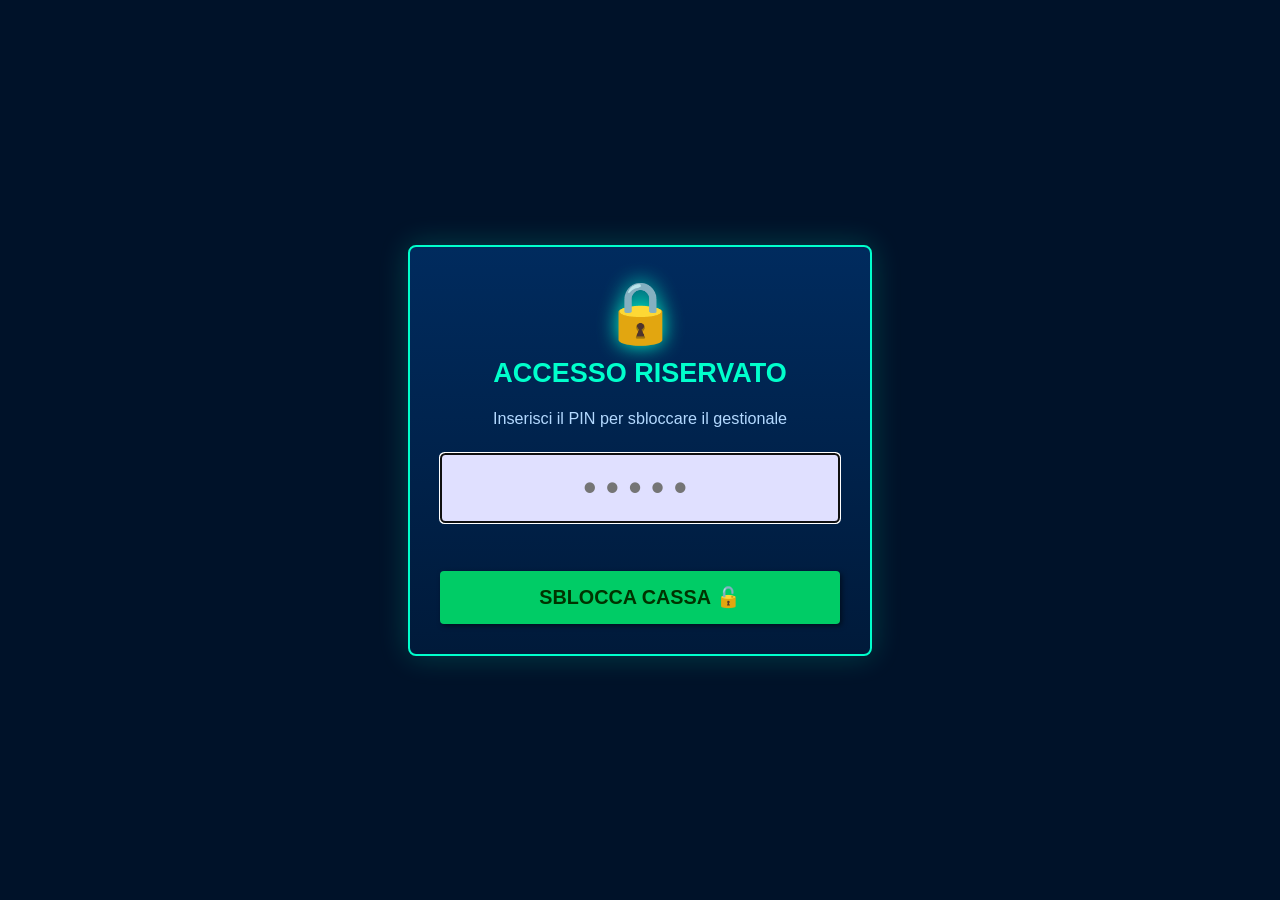
==== index.html @ b8b9915e "Add files via upload" ====
<!DOCTYPE html>
<html lang="it">
<head>
    <meta charset="UTF-8">
    <meta name="viewport" content="width=device-width, initial-scale=1.0, maximum-scale=1.0, user-scalable=no">
    <title>Cassa PWA Gestionale</title>

    <link rel="manifest" href="manifest.json">
    <meta name="theme-color" content="#002b5e">
    <link rel="apple-touch-icon" href="icone/pos.png">

    <link rel="stylesheet" href="style.css">
</head>
<body>
    <div class="modal-overlay overlay-primo-piano" id="modal-login" style="display: flex; background: #001229; z-index: 10000;">
        <div class="modal-box" style="width: 400px; border-color: #00ffcc; box-shadow: 0 0 30px rgba(0, 255, 204, 0.2);">
            <div style="font-size: 60px; margin-bottom: 10px; filter: drop-shadow(0 0 10px #00ffcc);">🔒</div>
            <div class="modal-titolo" style="color: #00ffcc; font-size: 3vh;">ACCESSO RISERVATO</div>
            <p style="color: #b3d9ff; font-size: 1.8vh; margin-bottom: 25px;">Inserisci il PIN per sbloccare il gestionale</p>

            <form onsubmit="event.preventDefault(); sbloccaApp();">
                <div class="crm-form-group">
                    <input type="password" id="login-pin" class="crm-input" placeholder="•••••" inputmode="numeric" autocomplete="current-password" style="text-align: center; font-size: 4vh; letter-spacing: 10px; height: 70px;">
                </div>

                <div class="modal-bottoniera" style="margin-top: 30px;">
                    <button type="submit" class="btn-modal btn-verde" style="width: 100%; font-size: 2.2vh; padding: 15px;">SBLOCCA CASSA 🔓</button>
                </div>
            </form>
        </div>
    </div>

    <div class="system-bar">
        <div class="sys-left">
            <span id="sys-wifi" class="wifi-online">🟢 ONLINE</span>
            <span id="sys-data" style="margin-left: 15px;">--/--/----</span>
        </div>
        <div class="sys-center" style="display:flex; align-items:center; justify-content:center; gap: 15px;">
            CASSA GESTIONALE PWA
            <button onclick="apriModaleOperatore()" style="background: rgba(255,255,255,0.1); border: 1px solid #4d88ff; color: #fff; border-radius: 4px; padding: 2px 10px; font-size: 1.5vh; cursor:pointer; transition: 0.2s;" onmouseover="this.style.background='rgba(77,136,255,0.3)'" onmouseout="this.style.background='rgba(255,255,255,0.1)'">
                👤 <span id="label-operatore">Admin</span>
            </button>
        </div>
        <div class="sys-right">
            <span id="sys-orologio">00:00:00</span>
        </div>
    </div>

    <div class="sezione-tasti">
        <div class="tasto-fisico"><img src="icone/esci.png" class="icona-img" onerror="this.style.display='none'; this.insertAdjacentText('afterend', '🚪');"></div>
        <div class="tasto-fisico"><img src="icone/whatsapp.png" class="icona-img" onerror="this.style.display='none'; this.insertAdjacentText('afterend', '💬');"></div>
        <div class="tasto-fisico"><img src="icone/telegram.png" class="icona-img" onerror="this.style.display='none'; this.insertAdjacentText('afterend', '✈️');"></div>
        <div class="tasto-fisico" id="btn-magazzino"><img src="icone/dropbox.png" class="icona-img" onerror="this.style.display='none'; this.insertAdjacentText('afterend', '📦');"></div>
        <div class="tasto-fisico" id="btn-statistiche"><img src="icone/statistiche.png" class="icona-img" onerror="this.style.display='none'; this.insertAdjacentText('afterend', '📈');"></div>
        <div class="tasto-fisico" id="btn-preferiti"><img src="icone/preferiti.png" class="icona-img" onerror="this.style.display='none'; this.insertAdjacentText('afterend', '⭐');"></div>
        <div class="tasto-fisico" id="btn-clienti"><img src="icone/clienti.png" class="icona-img" onerror="this.style.display='none'; this.insertAdjacentText('afterend', '👥');"></div>
        <div class="tasto-fisico"><img src="icone/riconoscimento.png" class="icona-img" onerror="this.style.display='none'; this.insertAdjacentText('afterend', '👤');"></div>
        <div class="tasto-fisico" id="btn-calendario"><img src="icone/calendario.png" class="icona-img" onerror="this.style.display='none'; this.insertAdjacentText('afterend', '📅');"></div>
        <div class="tasto-fisico" id="btn-contabilita"><img src="icone/contabilita.png" class="icona-img" onerror="this.style.display='none'; this.insertAdjacentText('afterend', '🧾');"></div>
        <div class="tasto-fisico" id="btn-calcolatrice"><img src="icone/calcolatrice.png" class="icona-img" onerror="this.style.display='none'; this.insertAdjacentText('afterend', '🧮');"></div>
        <div class="tasto-fisico" id="btn-cestino"><img src="icone/cestino.png" class="icona-img" onerror="this.style.display='none'; this.insertAdjacentText('afterend', '🗑️');"></div>
        <div class="tasto-fisico" id="btn-dipendente"><img src="icone/dipendente.png" class="icona-img" onerror="this.style.display='none'; this.insertAdjacentText('afterend', '👨‍💼');"></div>
        <div class="tasto-fisico" id="btn-macchinetta"><img src="icone/macchinetta.png" class="icona-img" onerror="this.style.display='none'; this.insertAdjacentText('afterend', '🏪');"></div>
        <div class="tasto-fisico"><img src="icone/archivio.png" class="icona-img" onerror="this.style.display='none'; this.insertAdjacentText('afterend', '🗄️');"></div>
        <div class="schermo-totale-container">
            <input type="text" class="schermo-totale" id="display-totale" value="€ 0,00" inputmode="decimal">
        </div>
        <div class="tasto-fisico" id="btn-cassa"><img src="icone/pos.png" class="icona-img" onerror="this.style.display='none'; this.insertAdjacentText('afterend', '📠');"></div>
        <div class="tasto-fisico" id="btn-registro"><img src="icone/note.png" class="icona-img" onerror="this.style.display='none'; this.insertAdjacentText('afterend', '📓');"></div>
    </div>

    <div class="barra-avvisi" id="barra-avvisi">
        <div id="stat-sinistra"><span id="txt-articoli">0 ARTICOLI</span><span id="txt-pezzi">0 PEZZI</span></div>
        <div id="stat-centro">CARICAMENTO DATABASE...</div>
        <div id="stat-cliente">
            <span id="cli-semaforo">🟢</span><span class="cliente-nome">🧑 <span id="cli-nome">NOME CLIENTE</span></span>
            <span class="cliente-punti">⭐ <span id="cli-punti">0</span></span><span class="cliente-bonus">🎁 € <span id="cli-bonus">0,00</span></span>
        </div>
        <div id="stat-destra"></div>
    </div>

    <div class="barra-strumenti">
        <div class="wrapper-dropdown">
            <input type="text" id="campo-sconto" class="input-fisico" placeholder="APPLICA SCONTO" readonly>
            <div class="lista-dropdown">
                <div class="voce-lista opt-sconto" data-sconto="5">Sconto 5%</div>
                <div class="voce-lista opt-sconto" data-sconto="10">Sconto 10%</div>
                <div class="voce-lista opt-sconto" data-sconto="15">Sconto 15%</div>
                <div class="voce-lista opt-sconto" data-sconto="20">Sconto 20%</div>
                <div class="voce-lista voce-annulla" id="btn-annulla-sconto">❌ Annulla Sconto</div>
            </div>
        </div>

        <div class="wrapper-dropdown">
            <input type="text" id="campo-pagamento" class="input-fisico" placeholder="TIPO PAGAMENTO" readonly>
            <div class="lista-dropdown"><div class="voce-lista opt-pagamento" data-icona="💵">Contanti</div><div class="voce-lista opt-pagamento" data-icona="💳">POS</div></div>
        </div>

        <input type="text" inputmode="numeric" id="campo-scheda" class="input-fisico" placeholder="TEL O NUMERO SCHEDA" disabled>

        <div class="wrapper-dropdown-largo">
            <input type="text" id="campo-barcode" class="input-fisico input-barcode" placeholder="BARCODE / RICERCA NOME" disabled>
            <div class="lista-dropdown" id="lista-ricerca"></div>
        </div>
    </div>

    <div class="pannello-tabella">
        <div class="testata-tabella">
            <div>CODICE</div><div>DESCRIZIONE</div><div>GIACENZA</div><div>PREZZO</div><div>QUANTITÀ</div><div>CATEGORIA</div><div>TOTALE</div>
        </div>
        <div class="area-dati-tabella" id="area-dati-tabella"></div>
    </div>

    <div class="modal-overlay overlay-primo-piano" id="modal-conferma-elimina">
        <div class="modal-box" style="width: 450px; border-color: #ff4d4d;">
            <div class="modal-titolo" style="color: #ff4d4d;">🗑️ CONFERMA ELIMINAZIONE</div>
            <p id="msg-conferma-elimina" style="font-size: 2.2vh; margin-bottom: 25px; line-height: 1.4;">Sei sicuro di voler ELIMINARE DEFINITIVAMENTE questo dato?</p>
            <div class="modal-bottoniera">
                <button class="btn-modal btn-grigio" onclick="chiudiModale('modal-conferma-elimina')">ANNULLA</button>
                <button class="btn-modal btn-rosso" onclick="eseguiEliminazioneUniversale()">SÌ, ELIMINA</button>
            </div>
        </div>
    </div>

    <div class="modal-overlay overlay-primo-piano" id="modal-conferma-salvataggio" style="z-index: 2500;">
        <div class="modal-box" style="width: 450px; border-color: #00ffcc;">
            <div class="modal-titolo" style="color: #00ffcc;">💾 CONFERMA SALVATAGGIO</div>
            <p id="msg-conferma-salvataggio" style="font-size: 2.2vh; margin-bottom: 25px; line-height: 1.4;">Vuoi salvare i dati di questo cliente?</p>
            <div class="modal-bottoniera">
                <button class="btn-modal btn-grigio" onclick="chiudiModale('modal-conferma-salvataggio')">ANNULLA</button>
                <button class="btn-modal btn-verde" onclick="eseguiSalvataggioCliente()">SÌ, SALVA</button>
            </div>
        </div>
    </div>

    <div class="modal-overlay overlay-primo-piano" id="modal-riscatto">
        <div class="modal-box">
            <div class="modal-titolo">🎁 BONUS DISPONIBILE</div>
            <div class="modal-dati">
                <div class="modal-riga"><span>Totale Spesa:</span> <span id="mod-totale">€ 0,00</span></div>
                <div class="modal-riga bonus"><span>Valore Bonus:</span> <span id="mod-bonus">- € 0,00</span></div>
                <div class="modal-riga evidenziata"><span>DA PAGARE:</span> <span id="mod-netto">€ 0,00</span></div>
            </div>
            <p>Vuoi scalare il bonus da questo scontrino?</p>
            <div class="modal-bottoniera">
                <button class="btn-modal btn-verde" onclick="confermaVendita(true)">RISCATTA BONUS</button>
                <button class="btn-modal btn-rosso" onclick="confermaVendita(false)">NON RISCATTARE</button>
            </div>
            <div class="modal-bottoniera" style="margin-top: 10px;">
                <button class="btn-modal btn-grigio" onclick="chiudiModale('modal-riscatto')">ANNULLA / TORNA ALLA CASSA</button>
            </div>
        </div>
    </div>

    <div class="modal-overlay overlay-primo-piano" id="modal-saldo-negativo">
        <div class="modal-box">
            <div class="modal-titolo" style="color: #ff4d4d;">⚠️ SALDO NEGATIVO</div>
            <p>Il valore del Bonus supera l'importo della spesa.</p>
            <p>Aggiungi altri articoli per poter riscattare il premio.</p>
            <div class="modal-bottoniera">
                <button class="btn-modal btn-grigio" onclick="chiudiModale('modal-saldo-negativo')">TORNA ALLA CASSA</button>
            </div>
        </div>
    </div>

    <div class="modal-overlay overlay-primo-piano" id="modal-esito">
        <div class="modal-box" style="border-color: #00cc66; box-shadow: 0 0 30px rgba(0, 204, 102, 0.4); width: 550px;">
            <div class="modal-titolo" id="titolo-modal-esito" style="color: #00cc66;">✅ VENDITA COMPLETATA</div>
            <p id="msg-esito-punti" style="font-size: 2.2vh; line-height: 1.5; margin-bottom: 20px;"></p>
            <div id="box-notifiche" style="display: none; margin-top: 20px; border-top: 1px solid #4d88ff; padding-top: 15px;">
                <p style="font-size: 1.8vh; color: #b3d9ff; margin-bottom: 10px;">Invia aggiornamento punti al cliente:</p>
                <div style="display: flex; justify-content: center; gap: 15px;">
                    <button class="btn-social btn-wa" onclick="inviaWhatsApp()">💬 WhatsApp</button>
                    <button class="btn-social btn-tg" onclick="inviaTelegram()">✈️ Telegram</button>
                    <button class="btn-social btn-app" onclick="inviaApp()" id="btn-invia-app">📱 Notifica App</button>
                </div>
            </div>
            <div class="modal-bottoniera" style="margin-top: 30px;">
                <button class="btn-modal btn-grigio" id="btn-chiudi-esito" onclick="chiudiModaleEsito()">NUOVO CLIENTE E CHIUDI</button>
            </div>
        </div>
    </div>

    <div class="modal-overlay" id="modal-calc-categorie">
        <div class="modal-box" style="width: 500px;">
            <div class="modal-titolo">SELEZIONA REPARTO</div>
            <p>A quale categoria appartiene il prodotto?</p>
            <div style="display: flex; justify-content: space-around; margin-top: 25px;">
                <div class="tasto-fisico tasto-categoria" onclick="apriNumpad('CBD')"><span class="icona">🌿</span><span class="testo">CBD</span></div>
                <div class="tasto-fisico tasto-categoria" onclick="apriNumpad('HHC')"><span class="icona">💨</span><span class="testo">HHC</span></div>
                <div class="tasto-fisico tasto-categoria" onclick="apriNumpad('ALTRO')"><span class="icona">📦</span><span class="testo">ALTRO</span></div>
            </div>
            <div class="modal-bottoniera" style="margin-top: 30px;"><button class="btn-modal btn-grigio" onclick="chiudiModale('modal-calc-categorie')">ANNULLA</button></div>
        </div>
    </div>

    <div class="modal-overlay" id="modal-numpad">
        <div class="modal-box" style="width: 750px; display: flex; gap: 25px; text-align: left;">
            <div style="flex: 1; display: flex; flex-direction: column; background: rgba(255,255,255,0.05); border: 2px solid #4d88ff; border-radius: 8px; padding: 15px;">
                <div style="font-size: 2vh; color: #00ffcc; font-weight: bold; text-align: center; margin-bottom: 10px; padding-bottom: 10px; border-bottom: 1px solid rgba(255,255,255,0.2);">ARTICOLI AGGIUNTI</div>
                <div id="numpad-log-list" style="flex-grow: 1; overflow-y: auto; font-size: 2vh; margin-bottom: 15px; min-height: 220px; max-height: 250px;"></div>
                <div style="border-top: 2px solid #4d88ff; padding-top: 10px; font-size: 2.5vh; font-weight: bold; display: flex; justify-content: space-between; color: #ffcc00;">
                    <span>TOTALE:</span><span id="numpad-log-totale">€ 0,00</span>
                </div>
            </div>
            <div style="flex: 1.2; display: flex; flex-direction: column;">
                <div class="modal-titolo" id="titolo-numpad" style="text-align: center; margin-bottom: 15px; font-size: 2.5vh;">IMPORTO</div>
                <div class="schermo-totale-container" style="height: 9vh; margin-bottom: 15px;"><input type="text" class="schermo-totale" id="display-numpad" placeholder="0,00" style="font-size: 6vh;" inputmode="decimal"></div>
                <div class="numpad-grid">
                    <div class="numpad-btn" onclick="digitaNumpad('7')">7</div><div class="numpad-btn" onclick="digitaNumpad('8')">8</div><div class="numpad-btn" onclick="digitaNumpad('9')">9</div>
                    <div class="numpad-btn" onclick="digitaNumpad('4')">4</div><div class="numpad-btn" onclick="digitaNumpad('5')">5</div><div class="numpad-btn" onclick="digitaNumpad('6')">6</div>
                    <div class="numpad-btn" onclick="digitaNumpad('1')">1</div><div class="numpad-btn" onclick="digitaNumpad('2')">2</div><div class="numpad-btn" onclick="digitaNumpad('3')">3</div>
                    <div class="numpad-btn cancella" onclick="digitaNumpad('C')">C</div><div class="numpad-btn" onclick="digitaNumpad('0')">0</div><div class="numpad-btn" onclick="digitaNumpad(',')">,</div>
                </div>
                <div style="display: flex; gap: 10px; margin-top: auto;">
                    <button class="btn-modal btn-grigio" style="flex: 1;" onclick="chiudiModale('modal-numpad')">ESCI</button>
                    <button class="btn-modal btn-verde" style="flex: 2;" onclick="confermaNumpad()">AGGIUNGI</button>
                </div>
            </div>
        </div>
    </div>

    <div class="modal-overlay" id="modal-gestione-clienti">
        <div class="modal-box modal-grande modal-full">
            <div class="crm-left">
                <div class="modal-titolo" style="font-size: 2.5vh;">RUBRICA CLIENTI <span id="crm-totale-clienti" style="font-size: 1.5vh; color: #b3d9ff; margin-left: 10px;">(0)</span></div>
                <input type="text" id="crm-search" class="crm-search" placeholder="🔍 Cerca per Nome, Telefono o Codice...">
                <div class="crm-list" id="crm-list"></div>
            </div>
            <div class="crm-right">
                <div style="display: flex; justify-content: space-between; align-items: center; border-bottom: 1px solid rgba(255,255,255,0.2); padding-bottom: 10px; margin-bottom: 15px;">
                    <div class="modal-titolo" style="font-size: 2.5vh; margin: 0;" id="crm-titolo-scheda">SCHEDA CLIENTE</div>
                    <button class="btn-modal btn-grigio" onclick="chiudiModulo('modal-gestione-clienti')" style="padding: 5px 15px;">CHIUDI</button>
                </div>
                <div style="display: flex; gap: 15px;">
                    <div class="crm-form-group" style="flex: 1;">
                        <label class="crm-label">Codice Scheda / Barcode</label>
                        <div style="display: flex; gap: 5px;">
                            <input type="text" id="crm-codice" class="crm-input" placeholder="Es. 1234567890123" inputmode="numeric">

                            <button id="btn-genera-scheda" class="btn-genera" onclick="generaCodiceSchedaUnivoco()" title="Genera">🎲 GENERA</button>
                        </div>
                    </div>
                    <div class="crm-form-group" style="flex: 1;">
                        <label class="crm-label">Numero di Telefono</label>
                        <div style="display: flex; gap: 5px;">
                            <input type="text" id="crm-telefono" class="crm-input" placeholder="Es. 3331234567" inputmode="tel">

                            <button class="btn-genera" onclick="apriSchermataChat()" title="Chat App Fidelity" style="background-color: #ff3366; border-color: #ff3366; color: white; flex-shrink: 0; padding: 0 10px;">🔔</button>
                            <button class="btn-genera" onclick="generaQRvCard()" title="Mostra QR Code" style="background-color: #4d88ff; border-color: #4d88ff; color: white; flex-shrink: 0; padding: 0 10px;">📱</button>
                            <button class="btn-genera" onclick="inviaContattoAlMioWhatsApp()" title="Invia al mio telefono" style="background-color: #25D366; border-color: #25D366; color: white; flex-shrink: 0; padding: 0 10px;">📲</button>
                            <button class="btn-genera" onclick="apriWhatsAppDiretto()" title="Chatta col cliente" style="background-color: #128C7E; border-color: #128C7E; color: white; flex-shrink: 0; padding: 0 10px;">💬</button>
                        </div>
                    </div>
                </div>
                <div class="crm-form-group">
                    <label class="crm-label">Nome Completo</label>
                    <input type="text" id="crm-nome" class="crm-input" placeholder="Es. Mario Rossi">
                </div>
                <div class="crm-form-group" style="width: 50%;">
                    <label class="crm-label">Punti Attuali</label>
                    <input type="text" id="crm-punti" class="crm-input" placeholder="Es. 150.5" inputmode="decimal">
                </div>
                <div class="crm-stats">
                    <div class="crm-stat-box"><div class="crm-stat-val" id="crm-calc-bonus">€ 0</div><div class="crm-stat-lbl">Bonus Calcolato</div></div>
                    <div class="crm-stat-box"><div class="crm-stat-val" id="crm-calc-data" style="color: #00ffcc; font-size: 3vh; line-height: 4vh;">-</div><div class="crm-stat-lbl">Ultima Operazione</div></div>
                </div>
                <div class="modal-bottoniera" style="margin-top: auto;">
                    <button class="btn-modal btn-grigio" onclick="crmNuovoCliente()" style="flex: 1;">PULISCI / NUOVO</button>
                    <button class="btn-modal btn-rosso" onclick="confermaEliminazioneCliente()" id="crm-btn-elimina" style="flex: 1; display: none;">ELIMINA</button>
                    <button class="btn-modal btn-verde" onclick="crmSalvaCliente()" style="flex: 1.5;">💾 SALVA CLIENTE</button>
                </div>
            </div>
        </div>
    </div>

    <div class="modal-overlay" id="modal-magazzino">
        <div class="modal-box modal-grande modal-full">

            <div class="crm-left">
                <div class="modal-titolo" style="font-size: 2.5vh;">📦 GESTIONE MAGAZZINO</div>
                <input type="text" id="mag-search" class="crm-search" placeholder="🔍 Cerca per Codice, Descrizione o Categoria...">
                <div class="crm-list" id="mag-list">
                </div>

                <div style="display: flex; gap: 10px; margin-top: 15px; border-top: 1px solid #4d88ff; padding-top: 10px;">
                    <div style="flex: 1; text-align: center;">
                        <div style="font-size: 1.5vh; color: #b3d9ff; text-transform: uppercase;">Articoli Totali</div>
                        <div id="mag-stat-articoli" style="font-size: 2.5vh; font-weight: bold; color: #fff;">0</div>
                    </div>
                    <div style="flex: 1; text-align: center;">
                        <div style="font-size: 1.5vh; color: #b3d9ff; text-transform: uppercase;">Valore Magazzino</div>
                        <div id="mag-stat-valore" style="font-size: 2.5vh; font-weight: bold; color: #00ffcc;">€ 0,00</div>
                    </div>
                </div>
            </div>

            <div class="crm-right">
                <div style="display: flex; justify-content: space-between; align-items: center; border-bottom: 1px solid rgba(255,255,255,0.2); padding-bottom: 10px; margin-bottom: 15px;">
                    <div class="modal-titolo" style="font-size: 2.5vh; margin: 0;" id="mag-titolo-scheda">SCHEDA ARTICOLO</div>
                    <button class="btn-modal btn-grigio" onclick="chiudiModulo('modal-magazzino')" style="padding: 5px 15px;">CHIUDI</button>
                </div>
                <div style="display: flex; gap: 15px;">
                    <div class="crm-form-group" style="flex: 1;">
                        <label class="crm-label">Codice / Barcode</label>
                        <div style="display: flex; gap: 5px;">
                            <input type="text" id="mag-codice" class="crm-input" placeholder="Es. 800123456789">
                            <button id="btn-genera-mag-codice" class="btn-genera" onclick="generaCodiceMagazzinoUnivoco()" title="Genera un codice a barre interno">🎲 GENERA</button>
                        </div>
                    </div>
                    <div class="crm-form-group" style="flex: 1;">
                        <label class="crm-label">Categoria</label>
                        <input type="text" id="mag-categoria" class="crm-input" placeholder="Es. CBD, HHC, Bar...">
                    </div>
                </div>

                <div class="crm-form-group">
                    <label class="crm-label">Descrizione Articolo</label>
                    <input type="text" id="mag-descrizione" class="crm-input" placeholder="Nome prodotto...">
                </div>

                <div style="display: flex; gap: 15px;">
                    <div class="crm-form-group" style="flex: 1;">
                        <label class="crm-label">Giacenza (Pz)</label>
                        <input type="text" id="mag-giacenza" class="crm-input" placeholder="0" inputmode="numeric" style="text-align: center; font-size: 3vh;">
                    </div>
                    <div class="crm-form-group" style="flex: 1;">
                        <label class="crm-label">Prezzo Acquisto (€)</label>
                        <input type="text" id="mag-prezzo-acq" class="crm-input" placeholder="0,00" inputmode="decimal" style="text-align: center; font-size: 3vh; color: #ffcc00;">
                    </div>
                    <div class="crm-form-group" style="flex: 1;">
                        <label class="crm-label">Prezzo Vendita (€)</label>
                        <input type="text" id="mag-prezzo-ven" class="crm-input" placeholder="0,00" inputmode="decimal" style="text-align: center; font-size: 3vh; color: #00ffcc;">
                    </div>
                </div>

                <div class="modal-bottoniera" style="margin-top: auto;">
                    <button class="btn-modal btn-grigio" onclick="magNuovoProdotto()" style="flex: 1;">PULISCI / NUOVO</button>
                    <button class="btn-modal btn-rosso" onclick="confermaEliminazioneMagazzino()" id="mag-btn-elimina" style="flex: 1; display: none;">ELIMINA</button>
                    <button class="btn-modal btn-verde" onclick="magSalvaProdotto()" style="flex: 1.5;">💾 SALVA ARTICOLO</button>
                </div>
            </div>
        </div>
    </div>

    <div class="modal-overlay" id="modal-registro-cassa">
        <div class="modal-box modal-grande modal-full">
            <div class="crm-left" style="background: rgba(0, 18, 41, 0.8);">
                <div class="modal-titolo" style="font-size: 2.5vh; text-align: center;">📊 CRUSCOTTO DI OGGI</div>
                <div class="reg-card"><div class="reg-lbl">Scontrini Emessi</div><div class="reg-val" id="reg-num-scontrini">0</div></div>
                <div style="display: flex; gap: 10px;">
                    <div class="reg-card" style="flex: 1;"><div class="reg-lbl">Incasso POS</div><div class="reg-val verde" id="reg-tot-pos">€ 0,00</div></div>
                    <div class="reg-card" style="flex: 1;"><div class="reg-lbl">Vendite Contanti</div><div class="reg-val verde" id="reg-tot-contanti">€ 0,00</div></div>
                </div>
                <div style="display: flex; gap: 10px;">
                    <div class="reg-card" style="flex: 1;"><div class="reg-lbl">Distributore</div><div class="reg-val verde" id="reg-tot-entrate">€ 0,00</div></div>
                    <div class="reg-card" style="flex: 1;"><div class="reg-lbl">Uscite / Spese</div><div class="reg-val rosso" id="reg-tot-uscite">€ 0,00</div></div>
                </div>
                <div class="reg-card totale" style="margin-top: auto;">
                    <div class="reg-lbl" style="color: #00ffcc;">SALDO CASSETTO (CONTANTI FISICI)</div>
                    <div class="reg-val big" id="reg-saldo-cassetto">€ 0,00</div>
                </div>
            </div>
            <div class="crm-right">
                <div style="display: flex; justify-content: space-between; align-items: center; border-bottom: 1px solid rgba(255,255,255,0.2); padding-bottom: 10px; margin-bottom: 15px;">
                    <div class="modal-titolo" style="font-size: 2.5vh; margin:0;">📝 MOVIMENTI DELLA GIORNATA</div>
                    <button class="btn-modal btn-grigio" onclick="chiudiModulo('modal-registro-cassa')" style="padding: 5px 15px;">CHIUDI</button>
                </div>
                <div class="reg-list" id="reg-lista-movimenti"></div>
            </div>
        </div>
    </div>

    <div class="modal-overlay" id="modal-contabilita">
        <div class="modal-box modal-grande modal-full" style="flex-direction: column; gap: 5px;">

            <div style="display: flex; justify-content: space-between; align-items: center; border-bottom: 2px solid #4d88ff; padding-bottom: 5px; margin-bottom: 5px;">
                <div class="modal-titolo" style="margin: 0;">🧾 RICERCA AVANZATA CONTABILITÀ</div>
                <button class="btn-modal btn-grigio" onclick="chiudiModulo('modal-contabilita')">CHIUDI</button>
            </div>

            <div style="display: flex; gap: 10px; margin-bottom: 5px; background: rgba(0,0,0,0.3); padding: 8px 10px; border-radius: 8px; align-items: flex-end;">
                <div style="flex: 0.5;">
                    <label class="crm-label" style="font-size: 1.4vh; margin-bottom: 4px;">Mese</label>
                    <input type="month" id="cont-mese" class="crm-input" style="height: 38px; box-sizing: border-box; padding: 8px; font-size: 1.8vh; margin: 0;">
                </div>
                <div style="flex: 1;">
                    <label class="crm-label" style="font-size: 1.4vh; margin-bottom: 4px;">Tipo Operazione</label>
                    <select id="cont-filtro-tipo" class="crm-input" style="height: 38px; box-sizing: border-box; padding: 8px; font-size: 1.8vh; cursor: pointer; margin: 0;">
                        <option value="TUTTI">Tutto lo storico</option>
                        <option value="MULTIPLE">Scontrini: Vendite Multiple</option>
                        <option value="BONUS">Scontrini: Bonus Utilizzato</option>
                        <option value="USCITA">Movimenti: Uscite / Spese</option>
                        <option value="ENTRATA">Movimenti: Distributore / Entrate</option>
                    </select>
                </div>
                <div style="flex: 1;">
                    <label class="crm-label" style="font-size: 1.4vh; margin-bottom: 4px;">Cerca Prodotto</label>
                    <input type="text" id="cont-cerca-prod" class="crm-input" style="height: 38px; box-sizing: border-box; padding: 8px; font-size: 1.8vh; margin: 0;" placeholder="Es. Olio CBD">
                </div>
                <div style="flex: 1;">
                    <label class="crm-label" style="font-size: 1.4vh; margin-bottom: 4px;">Cerca Cliente (Nome)</label>
                    <input type="text" id="cont-cerca-nome" class="crm-input" style="height: 38px; box-sizing: border-box; padding: 8px; font-size: 1.8vh; margin: 0;" placeholder="Es. Mario">
                </div>
                <div style="flex: 1;">
                    <label class="crm-label" style="font-size: 1.4vh; margin-bottom: 4px;">Cerca Tel / Scheda</label>
                    <input type="text" id="cont-cerca-tel" class="crm-input" style="height: 38px; box-sizing: border-box; padding: 8px; font-size: 1.8vh; margin: 0;" placeholder="Es. 333...">
                </div>
            </div>

            <div style="display: flex; flex-direction: column; flex-grow: 1; gap: 0; overflow: hidden;">

                <div class="testata-tabella" style="grid-template-columns: 1.5fr 0.8fr 0.8fr 2fr 1fr 1fr 0.6fr 1fr 1fr 1fr 1fr 1fr 1fr 1fr; background: #002b5e; color: white; font-size: 1.3vh; padding: 8px 5px; margin: 0; border-radius: 4px 4px 0 0;">
                    <div style="text-align: left !important;">CLIENTE</div>
                    <div style="text-align: center !important;">GIORNO</div>
                    <div style="text-align: center !important;">ORA</div>
                    <div style="text-align: left !important;">DESCRIZIONE</div>
                    <div style="text-align: center !important;">CATEG.</div>
                    <div style="text-align: center !important; color: white;">IMPORTO</div>
                    <div style="text-align: center !important;">Q.TÀ</div>
                    <div style="text-align: center !important; color: white;">CONTANTI</div>
                    <div style="text-align: center !important; color: white;">POS</div>
                    <div style="text-align: center !important;">S. INIZ.</div>
                    <div style="text-align: center !important;">P. CARIC.</div>
                    <div style="text-align: center !important;">P. SCARIC.</div>
                    <div style="text-align: center !important; color: white;">BONUS</div>
                    <div style="text-align: center !important;">S. FIN.</div>
                </div>

                <div class="area-dati-tabella" id="cont-lista-risultati" style="flex-grow: 1; background: rgba(0,0,0,0.5); border-radius: 0 0 4px 4px; padding: 0; margin: 0; overflow-y: auto;">
                </div>

            </div>
        </div>
    </div>

    <div class="modal-overlay" id="modal-dettaglio-scontrino" style="z-index: 1100;">
        <div class="modal-box" style="width: 500px; background: #ffffff; color: #000000; border: none;">
            <div style="text-align: center; border-bottom: 2px dashed #000; padding-bottom: 10px; margin-bottom: 15px;">
                <h2 style="margin: 0; font-size: 3vh; text-transform: uppercase;">Dettaglio Scontrino</h2>
                <p id="det-dataora" style="margin: 5px 0 0 0; color: #666; font-size: 1.8vh;"></p>
                <p id="det-cliente" style="margin: 5px 0 0 0; font-weight: bold; font-size: 2vh; color: #005A9C;"></p>
            </div>

            <div id="det-lista-articoli" style="min-height: 100px; max-height: 250px; overflow-y: auto; border-bottom: 1px solid #ccc; margin-bottom: 15px; font-size: 2vh; text-align: left;">
            </div>

            <div style="text-align: right; font-size: 2vh; line-height: 1.6;">
                <div style="display: flex; justify-content: space-between;"><span>Totale Merce:</span> <span id="det-totale-merce">€ 0,00</span></div>
                <div style="display: flex; justify-content: space-between; color: #cc0000;"><span>Sconto/Bonus usato:</span> <span id="det-bonus">€ 0,00</span></div>
                <div style="display: flex; justify-content: space-between; font-weight: bold; font-size: 2.5vh; margin-top: 10px; border-top: 1px solid #000; padding-top: 5px;">
                    <span>TOTALE PAGATO:</span> <span id="det-pagato">€ 0,00</span>
                </div>
                <div style="display: flex; justify-content: space-between; color: #666; font-size: 1.6vh; margin-top: 5px;">
                    <span id="det-tipo-pagamento">Contanti</span> <span></span>
                </div>
            </div>

            <div style="background: #f0f0f0; padding: 10px; border-radius: 4px; margin-top: 15px; text-align: center; font-size: 1.8vh;">
                <span style="color: #00cc66; font-weight: bold;" id="det-punti-guadagnati"></span><br>
                <span style="color: #444;" id="det-saldo-punti"></span>
            </div>

            <div class="modal-bottoniera" style="margin-top: 20px;">
                <button class="btn-modal btn-blu" onclick="chiudiModale('modal-dettaglio-scontrino')" style="width: 100%;">CHIUDI DETTAGLIO</button>
            </div>
        </div>
    </div>

    <div class="modal-overlay" id="modal-spesa">
        <div class="modal-box" style="width: 400px; border-color: #ff4d4d;">
            <div class="modal-titolo" style="color: #ff4d4d;">➖ NUOVA SPESA / USCITA</div>
            <div class="crm-form-group">
                <label class="crm-label">Data Operazione</label>
                <input type="date" id="spesa-data" class="crm-input">
            </div>
            <div class="crm-form-group">
                <label class="crm-label">Importo (€)</label>
                <input type="text" id="spesa-importo" class="crm-input" placeholder="0,00" inputmode="decimal" style="text-align: center; font-size: 4vh; height: 60px;" onkeypress="if(event.key === 'Enter') { event.preventDefault(); document.getElementById('spesa-descrizione').focus(); }">
            </div>
            <div class="crm-form-group">
                <label class="crm-label">Causale / Descrizione</label>
                <input type="text" id="spesa-descrizione" class="crm-input" placeholder="Es. Pagamento fornitore..." onkeypress="if(event.key === 'Enter') { event.preventDefault(); salvaSpesa(); }">
            </div>
            <div class="modal-bottoniera" style="margin-top: 25px;">
                <button class="btn-modal btn-grigio" onclick="chiudiModale('modal-spesa')">ANNULLA</button>
                <button class="btn-modal btn-rosso" onclick="salvaSpesa()">💾 REGISTRA SPESA</button>
            </div>
        </div>
    </div>

    <div class="modal-overlay" id="modal-distributore">
        <div class="modal-box" style="width: 400px; border-color: #00cc66;">
            <div class="modal-titolo" style="color: #00cc66;">➕ INCASSO DISTRIBUTORE</div>
            <div class="crm-form-group">
                <label class="crm-label">Data Operazione</label>
                <input type="date" id="distributore-data" class="crm-input">
            </div>
            <div class="crm-form-group">
                <label class="crm-label">Importo (€)</label>
                <input type="text" id="distributore-importo" class="crm-input" placeholder="0,00" inputmode="decimal" style="text-align: center; font-size: 4vh; height: 60px;" onkeypress="if(event.key === 'Enter') { event.preventDefault(); salvaDistributore(); }">
            </div>
            <div class="modal-bottoniera" style="margin-top: 25px;">
                <button class="btn-modal btn-grigio" onclick="chiudiModale('modal-distributore')">ANNULLA</button>
                <button class="btn-modal btn-verde" onclick="salvaDistributore()">💾 REGISTRA INCASSO</button>
            </div>
        </div>
    </div>

    <div class="modal-overlay" id="modal-punti-manuali">
        <div class="modal-box" style="width: 500px; border-color: #ffcc00;">
            <div style="display: flex; justify-content: space-between; align-items: center; border-bottom: 1px solid rgba(255,255,255,0.2); padding-bottom: 10px; margin-bottom: 15px;">
                <div class="modal-titolo" style="font-size: 2.5vh; margin: 0;" id="mag-titolo-scheda">CARICA PUNTI MANUALMENTE</div>
                <button class="btn-modal btn-grigio" onclick="chiudiModulo('modal-punti-manuali')" style="padding: 5px 15px;">CHIUDI</button>
            </div>

            <div class="crm-form-group">
                <label class="crm-label">Cerca Cliente (Tel o Card)</label>
                <div style="display: flex; gap: 5px;">
                    <input type="text" id="man-punti-cliente" class="crm-input" placeholder="Inserisci numero..." inputmode="numeric">
                    <button class="btn-genera" onclick="incollaTelefonoPunti()" title="Incolla numero cassa">📋</button>
                </div>
            </div>

            <div id="man-info-box" class="box-info-fidelity">
                <div class="info-label">Cliente Selezionato:</div>
                <div class="info-value" id="man-info-nome">-</div>
                <div style="display: flex; justify-content: space-between;">
                    <div><div class="info-label">Punti Attuali</div><div class="info-value"><span id="man-info-punti">0</span></div></div>
                    <div><div class="info-label">Bonus</div><div class="info-value"><span id="man-info-bonus">€ 0,00</span></div></div>
                </div>
            </div>

            <div style="display: flex; gap: 15px;">
                <div class="crm-form-group" style="flex: 1;">
                    <label class="crm-label">Data</label>
                    <input type="date" id="man-punti-data" class="crm-input">
                </div>
                <div class="crm-form-group" style="flex: 1;">
                    <label class="crm-label">Valore Inserito (€ o Punti)</label>
                    <input type="text" id="man-punti-valore" class="crm-input" placeholder="0" inputmode="decimal" style="text-align: center;">
                </div>
            </div>

            <div class="crm-form-group" style="margin-top: 15px;">
                <label class="crm-label">Categoria (Regola Calcolo)</label>
                <select id="man-punti-categoria" class="crm-input" style="height: 38px; box-sizing: border-box; padding: 8px; font-size: 1.8vh; cursor: pointer; width: 100%;">
                </select>
            </div>

            <div class="modal-bottoniera" style="margin-top: 10px;">
                <button class="btn-modal btn-rosso" style="flex: 1;" onclick="applicaPuntiManuali('SOTTRAI')">➖ SCARICA</button>
                <button class="btn-modal btn-verde" style="flex: 1;" onclick="applicaPuntiManuali('CARICA')">➕ CARICA</button>
            </div>
        </div>
    </div>

    <div class="modal-overlay" id="modal-calendario">
        <div class="modal-box modal-grande modal-full">

            <div class="crm-left" style="flex: 2; display: flex; flex-direction: column;">
                <div class="modal-titolo" id="titolo-mese-calendario" style="font-size: 2.5vh; text-align: left;">📅 GIORNALE DI CASSA</div>
                <div class="testata-tabella" style="grid-template-columns: 1.5fr 1fr 1fr 1fr 1fr 1.2fr; margin-bottom: 5px;">
                    <div>DATA</div><div>CONTANTI</div><div>POS</div><div>DISTR.</div><div>USCITE</div><div>TOT. NETTO</div>
                </div>

                <div class="area-dati-tabella" style="background: rgba(0,0,0,0.3); border-radius: 4px; display: flex; flex-direction: column; overflow-y: auto; position: relative;">
                    <div id="calendario-lista"></div>
                    <div id="calendario-totali-colonne" class="riga-prodotto" style="grid-template-columns: 1.5fr 1fr 1fr 1fr 1fr 1.2fr; background: rgba(0, 204, 102, 0.2); font-weight: bold; position: sticky; bottom: 0; border-top: 2px solid #00cc66;">
                    </div>
                </div>
            </div>

            <div class="crm-right" style="flex: 1; background: rgba(0, 18, 41, 0.8);">
                <div style="display: flex; justify-content: space-between; align-items: center; border-bottom: 1px solid rgba(255,255,255,0.2); padding-bottom: 10px; margin-bottom: 15px;">
                    <div class="modal-titolo" style="font-size: 2.5vh; margin: 0;">📈 REPORT MENSILE</div>
                    <button class="btn-modal btn-grigio" onclick="chiudiModulo('modal-calendario')" style="padding: 5px 15px;">CHIUDI</button>
                </div>

                <div class="reg-card totale" style="margin-bottom: 20px;">
                    <div class="reg-lbl">Incasso Totale Mese</div>
                    <div class="reg-val big" id="cal-tot-mese">€ 0,00</div>
                </div>

                <div class="reg-card">
                    <div class="reg-lbl">Media Giornaliera</div>
                    <div class="reg-val" id="cal-media" style="color: #00ffcc;">€ 0,00</div>
                </div>

                <div class="reg-card">
                    <div class="reg-lbl">Proiezione Mensile</div>
                    <div class="reg-val" id="cal-proiezione" style="color: #b3d9ff;">€ 0,00</div>
                </div>

                <div class="reg-card" style="margin-top: 20px;">
                    <div class="reg-lbl">Record: Incasso Maggiore</div>
                    <div class="reg-val" id="cal-best-val" style="color: #ffcc00; font-size: 3vh;">€ 0,00</div>
                    <div style="font-size: 1.6vh; color: #b3d9ff; margin-top: 5px; text-transform: uppercase;" id="cal-best-date">-</div>
                </div>

                <div class="modal-bottoniera" style="margin-top: auto;">
                    <button class="btn-modal btn-grigio" onclick="chiudiModulo('modal-calendario')" style="width: 100%;">CHIUDI</button>
                </div>
            </div>
        </div>
    </div>

    <div class="modal-overlay" id="modal-statistiche">
        <div class="modal-box" style="width: 100vw; height: 100vh; max-width: 100%; border-radius: 0; border: none; display: flex; flex-direction: column; background: #001229; padding: 15px; box-sizing: border-box;">

            <div style="display: flex; justify-content: space-between; align-items: center; border-bottom: 2px solid #4d88ff; padding-bottom: 10px; margin-bottom: 10px; flex-shrink: 0;">
                <div class="modal-titolo" style="margin: 0; font-size: 3vh;">📈 BUSINESS INTELLIGENCE E STATISTICHE</div>
                <div style="display: flex; gap: 15px;">
                    <button class="btn-modal btn-blu" onclick="apriModale('modal-top-prodotti')">🏆 TOP PRODOTTI</button>
                    <button class="btn-modal btn-grigio" onclick="chiudiModulo('modal-statistiche')">CHIUDI</button>
                </div>
            </div>

            <div style="display: flex; gap: 15px; margin-bottom: 10px; flex-shrink: 0;">
                <div class="reg-card" style="flex: 1; border-color: #00cc66; background: rgba(0,204,102,0.1); cursor: pointer; padding: 10px;" onclick="mostraListaSemaforo('VERDE')">
                    <div class="reg-lbl" style="color: #00cc66;">🟢 ATTIVI (Entro 30 gg)</div>
                    <div class="reg-val" id="stat-verdi" style="color: #00cc66; font-size: 3vh;">0</div>
                </div>
                <div class="reg-card" style="flex: 1; border-color: #ffcc00; background: rgba(255,204,0,0.1); cursor: pointer; padding: 10px;" onclick="mostraListaSemaforo('GIALLO')">
                    <div class="reg-lbl" style="color: #ffcc00;">🟡 DA RICONTATTARE (31-60 gg)</div>
                    <div class="reg-val" id="stat-gialli" style="color: #ffcc00; font-size: 3vh;">0</div>
                </div>
                <div class="reg-card" style="flex: 1; border-color: #ff4d4d; background: rgba(255,77,77,0.1); cursor: pointer; padding: 10px;" onclick="mostraListaSemaforo('ROSSO')">
                    <div class="reg-lbl" style="color: #ff4d4d;">🔴 DORMIENTI (Oltre 60 gg)</div>
                    <div class="reg-val" id="stat-rossi" style="color: #ff4d4d; font-size: 3vh;">0</div>
                </div>
            </div>

            <div style="display: flex; flex-direction: column; flex-grow: 1; overflow: hidden; background: rgba(0, 18, 41, 0.8); border-radius: 8px; padding: 15px; border: 1px solid #4d88ff;">

                <div style="display: flex; gap: 10px; align-items: center; margin-bottom: 10px; flex-shrink: 0;">
                    <div class="modal-titolo" style="font-size: 2vh; margin: 0; white-space: nowrap;">🔎 ANALISI CLIENTE:</div>
                    <div style="position: relative; flex-grow: 1;">
                        <input type="text" id="stat-cerca-cliente" class="crm-search" placeholder="Cerca nome o telefono..." autocomplete="off" style="margin: 0; padding: 8px; width: 100%; box-sizing: border-box;">
                        <div id="stat-lista-clienti-ricerca" style="max-height: 150px; overflow-y: auto; background: #fff; color: #000; border-radius: 4px; display: none; position: absolute; width: 100%; z-index: 100; top: 100%; box-shadow: 0px 4px 15px rgba(0,0,0,0.5);"></div>
                    </div>
                </div>

                <div id="stat-dettaglio-cliente" style="display: none; flex-direction: column; flex-grow: 1; overflow: hidden;">

                    <div style="display: flex; gap: 15px; align-items: stretch; margin-bottom: 10px; flex-shrink: 0;">
                        <div style="flex: 1; background: rgba(255,255,255,0.05); padding: 10px; border-radius: 6px; border-left: 4px solid #00ffcc;">
                            <div style="font-size: 3vh; font-weight: bold; color: #00ffcc;" id="stat-det-nome">-</div>
                            <div style="font-size: 1.6vh; color: #b3d9ff; margin-top: 5px;">Prodotto Pref: <span id="stat-det-preferito" style="color: #fff; font-weight: bold;">-</span></div>
                        </div>
                        <div class="reg-card" style="padding: 5px 10px; margin-bottom: 0; flex: 0.5;">
                            <div class="reg-lbl" style="font-size: 1.8vh;">Scontrini/Medio</div>
                            <div class="reg-val" style="font-size: 2.7vh;"><span id="stat-det-visite">0</span> / <span id="stat-det-scontrino-medio" style="color: #00ffcc;">€ 0,00</span></div>
                        </div>
                        <div class="reg-card" style="padding: 5px 10px; margin-bottom: 0; flex: 0.6;">
                            <div class="reg-lbl" style="font-size: 1.8vh;">Spesa Totale</div>
                            <div class="reg-val" id="stat-det-speso" style="color: #ffcc00; font-size: 2.7vh;">€ 0,00</div>
                        </div>
                        <div class="reg-card" style="padding: 5px 10px; margin-bottom: 0; flex: 0.8; background: rgba(255, 102, 102, 0.1); border-color: #ff6666; display: flex; flex-direction: column; justify-content: center;">
                            <div class="reg-lbl" style="color: #ff6666; font-size: 1.8vh; margin-bottom: 2px;">Totale Bonus Riscattati</div>
                            <div class="reg-val" style="font-size: 2.7vh; line-height: 1.1;">
                                <div id="stat-det-tot-bonus" style="color: #ff6666; font-weight: bold;">€ 0,00</div>
                                <div style="font-size: 1.8vh; color: #fff; margin-top: 3px;">Ultimo: <span id="stat-det-ultimo-bonus" style="font-weight: normal; color: #ffcc00;">-</span></div>
                            </div>
                        </div>
                    </div>

                    <div style="flex-grow: 1; display: flex; flex-direction: column; overflow: hidden; background: rgba(0,0,0,0.5); border-radius: 4px; border: 1px solid #4d88ff;">

                        <div style="overflow: auto; flex-grow: 1; padding-bottom: 15px;">
                            <div style="min-width: 1500px;">
                                <div class="testata-tabella" style="grid-template-columns: 0.6fr 0.8fr 0.8fr 2.5fr 1fr 1fr 0.6fr 1fr 1fr 1fr 1fr 1fr 1fr 1fr; background: #002b5e; color: #ffffff; font-size: 1.4vh; position: sticky; top: 0; padding: 8px 5px; z-index: 10;">
                                    <div>MESE</div><div>GIORNO</div><div>ORA</div><div style="text-align:left;">DESCRIZIONE</div><div>CATEG.</div>
                                    <div>IMPORTO</div><div>Q.TÀ</div><div>CONTANTI</div><div>POS</div><div>BONUS</div>
                                    <div>S. INIZ.</div><div>P. CARIC.</div><div>P. SCARIC.</div><div>S. FIN.</div>
                                </div>

                                <div id="stat-tabella-acquisti"></div>

                            </div>
                        </div>
                    </div>

                </div>
            </div>
        </div>
    </div>

    <div class="modal-overlay" id="modal-top-prodotti" style="z-index: 1100;">
        <div class="modal-box" style="width: 600px; max-height: 80vh; display: flex; flex-direction: column; padding: 20px;">
            <div class="modal-titolo">🏆 CLASSIFICA TOP PRODOTTI</div>

            <div class="testata-tabella" style="grid-template-columns: 2fr 1fr 1.5fr; font-size: 1.6vh; background: #002b5e; color: white; padding: 8px 5px; margin-top: 10px;">
                <div style="text-align: left;">ARTICOLO</div><div>QUANTITÀ</div><div>INCASSO</div>
            </div>

            <div id="stat-lista-prodotti" style="overflow-y: auto; flex-grow: 1; font-size: 1.8vh; border: 1px solid rgba(255,255,255,0.2); border-top: none;"></div>

            <div class="modal-bottoniera" style="margin-top: 20px;">
                <button class="btn-modal btn-grigio" style="width: 100%;" onclick="chiudiModale('modal-top-prodotti')">CHIUDI CLASSIFICA</button>
            </div>
        </div>
    </div>

    <div class="modal-overlay" id="modal-lista-semaforo" style="z-index: 1100;">
        <div class="modal-box" style="width: 500px; max-height: 80vh; display: flex; flex-direction: column;">
            <div class="modal-titolo" id="titolo-lista-semaforo">CLIENTI</div>
            <div id="lista-semaforo-content" style="overflow-y: auto; flex-grow: 1; margin-bottom: 15px; text-align: left; font-size: 1.8vh;"></div>
            <div class="modal-bottoniera">
                <button class="btn-modal btn-grigio" style="width: 100%;" onclick="chiudiModale('modal-lista-semaforo')">CHIUDI LISTA</button>
            </div>
        </div>
    </div>

    <div class="modal-overlay overlay-primo-piano" id="modal-impostazioni-menu" style="z-index: 2000;">
        <div class="modal-box" style="width: 400px; border-color: #ffcc00; text-align: center;">
            <div class="modal-titolo" style="color: #ffcc00;">⚙️ IMPOSTAZIONI</div>
            <p style="font-size: 1.6vh; color: #b3d9ff; margin-bottom: 20px;">Seleziona il modulo che desideri configurare.</p>

            <div style="display: flex; flex-direction: column; gap: 10px; margin-bottom: 20px;">
                <button class="btn-modal btn-verde" onclick="chiudiModale('modal-impostazioni-menu'); apriModale('modal-impostazioni-sistema')">🖥️ IMPOSTAZIONI SISTEMA</button>
                <button class="btn-modal btn-verde" onclick="chiudiModale('modal-impostazioni-menu'); apriModale('modal-impostazioni-salvataggio')">💾 SALVATAGGIO E DATI</button>
                <button class="btn-modal btn-verde" onclick="chiudiModale('modal-impostazioni-menu'); apriModale('modal-impostazioni-stampa')">🖨️ DATI SCONTRINO (STAMPA)</button>
                <button class="btn-modal btn-verde" onclick="chiudiModale('modal-impostazioni-menu'); apriModale('modal-impostazioni-importazione')">📊 IMPORTAZIONE DATI EXCEL (CSV)</button>
                <button class="btn-modal" style="background-color: #25D366; color: white;" onclick="apriImpostazioniWhatsApp()">💬 TEMPLATE WHATSAPP GLOBALE</button>

                <button class="btn-modal" style="background-color: #ff9900; color: white;" onclick="apriGestioneSogliePunti()">⭐ GESTISCI SOGLIE PUNTI</button>
            </div>

            <div class="modal-bottoniera">
                <button class="btn-modal btn-grigio" style="width: 100%;" onclick="chiudiModale('modal-impostazioni-menu'); apriModale('modal-menu-principale');">CHIUDI E TORNA AL MENU</button>
            </div>
        </div>
    </div>

    <div class="modal-overlay overlay-primo-piano" id="modal-impostazioni-sistema" style="z-index: 2010;">
        <div class="modal-box" style="width: 400px; border-color: #4d88ff;">
            <div class="modal-titolo" style="color: #4d88ff;">🖥️ IMPOSTAZIONI SISTEMA</div>

            <div class="crm-form-group" style="display: flex; align-items: center; justify-content: space-between; padding: 10px; background: rgba(0,0,0,0.2); border-radius: 4px;">
                <label class="crm-label" style="margin: 0; font-size: 1.8vh;">Richiedi PIN all'avvio</label>
                <input type="checkbox" id="impostazioni-pin-toggle" style="transform: scale(1.5);">
            </div>
            <p style="font-size: 1.4vh; color: #8888bb; text-align: center; margin-bottom: 20px;">Nota: Il PIN di default è impostato su 12345 dal sistema.</p>

            <div class="crm-form-group" style="margin-bottom: 15px; background: rgba(0,0,0,0.3); padding: 10px; border-radius: 4px; border: 1px solid #ffcc00;">
                <label class="crm-label" style="color: #ffcc00; margin-bottom: 5px;">Link Database Firebase (URL)</label>
                <input type="text" id="impostazioni-firebase-url" class="crm-input" placeholder="Es: https://tuo-progetto.firebaseio.com">
            </div>

            <div class="modal-bottoniera">
                <button class="btn-modal btn-grigio" onclick="chiudiModale('modal-impostazioni-sistema'); apriModale('modal-impostazioni-menu');" style="flex: 1;">⬅️ INDIETRO</button>
                <button class="btn-modal btn-verde" onclick="salvaImpostazioniAvanzate()" style="flex: 1.5;">💾 SALVA</button>
            </div>
        </div>
    </div>

    <div class="modal-overlay overlay-primo-piano" id="modal-impostazioni-salvataggio" style="z-index: 2010;">
        <div class="modal-box" style="width: 400px; border-color: #4d88ff;">
            <div class="modal-titolo" style="color: #4d88ff;">💾 SALVATAGGIO E DATI</div>
            <p style="font-size: 1.4vh; color: #b3d9ff; margin-bottom: 15px; text-align: center;">Gestisci i backup locali del dispositivo.</p>

            <div style="display: flex; flex-direction: column; gap: 10px; margin-bottom: 20px;">
                <button class="btn-modal" style="background-color: #4d88ff; color: white;" onclick="esportaBackupCompleto()">📥 ESPORTA BACKUP (JSON)</button>

                <div style="background: rgba(0,0,0,0.3); padding: 10px; border-radius: 5px; text-align: center;">
                    <label class="crm-label" style="display: block; margin-bottom: 5px;">📤 RIPRISTINA BACKUP (JSON)</label>
                    <input type="file" id="file-ripristino-json" accept=".json" class="crm-input" style="margin: 0; padding: 5px;" onchange="importaBackupJSON(event)">
                </div>

                <button class="btn-modal btn-rosso" style="margin-top: 10px;" onclick="preparaReset('tutto')">⚠️ RESET DATABASE LOCALE</button>
            </div>

            <div class="modal-bottoniera">
                <button class="btn-modal btn-grigio" style="width: 100%;" onclick="chiudiModale('modal-impostazioni-salvataggio'); apriModale('modal-impostazioni-menu');">⬅️ INDIETRO</button>
            </div>
        </div>
    </div>

    <div class="modal-overlay overlay-primo-piano" id="modal-impostazioni-stampa" style="z-index: 2010;">
        <div class="modal-box" style="width: 450px; border-color: #4d88ff;">
            <div class="modal-titolo" style="color: #4d88ff;">🖨️ DATI SCONTRINO</div>

            <div class="crm-form-group">
                <label class="crm-label">Nome Negozio (Intestazione)</label>
                <input type="text" id="imp-stampa-nome" class="crm-input" placeholder="Es. Negozio Rossi">
            </div>
            <div style="display: flex; gap: 10px;">
                <div class="crm-form-group" style="flex: 1;">
                    <label class="crm-label">Indirizzo</label>
                    <input type="text" id="imp-stampa-indirizzo" class="crm-input" placeholder="Es. Via Roma, 1">
                </div>
                <div class="crm-form-group" style="flex: 1;">
                    <label class="crm-label">P.IVA / C.F.</label>
                    <input type="text" id="imp-stampa-piva" class="crm-input" placeholder="Es. 12345678901">
                </div>
            </div>
            <div class="crm-form-group">
                <label class="crm-label">Messaggio Piè di Pagina (Riga Finale)</label>
                <input type="text" id="imp-stampa-footer" class="crm-input" placeholder="Grazie e Arrivederci!">
            </div>

            <div class="modal-bottoniera">
                <button class="btn-modal btn-grigio" onclick="chiudiModale('modal-impostazioni-stampa'); apriModale('modal-impostazioni-menu');" style="flex: 1;">⬅️ INDIETRO</button>
                <button class="btn-modal btn-verde" onclick="salvaImpostazioniAvanzate()" style="flex: 1.5;">💾 SALVA</button>
            </div>
        </div>
    </div>

    <div class="modal-overlay overlay-primo-piano" id="modal-impostazioni-importazione" style="z-index: 2010;">
        <div class="modal-box" style="width: 400px; border-color: #4d88ff;">
            <div class="modal-titolo" style="color: #4d88ff;">📊 IMPORTAZIONE EXCEL</div>
            <p style="font-size: 1.4vh; color: #b3d9ff; margin-bottom: 20px; text-align: center;">Carica i file CSV per popolare gli archivi.</p>

            <div style="display: flex; flex-direction: column; gap: 15px; margin-bottom: 20px;">
                <div style="background: rgba(0,0,0,0.3); padding: 10px; border-radius: 5px;">
                    <label class="crm-label" style="display: block; margin-bottom: 5px;">Importa STORICO VENDITE</label>
                    <input type="file" accept=".csv" class="crm-input" style="margin: 0; padding: 5px;" onchange="gestisciImportazioneCSV(event, 'vendite')">
                </div>

                <div style="background: rgba(0,0,0,0.3); padding: 10px; border-radius: 5px;">
                    <label class="crm-label" style="display: block; margin-bottom: 5px;">Importa MAGAZZINO</label>
                    <input type="file" accept=".csv" class="crm-input" style="margin: 0; padding: 5px;" onchange="gestisciImportazioneCSV(event, 'magazzino')">
                </div>

                <div style="background: rgba(0,0,0,0.3); padding: 10px; border-radius: 5px;">
                    <label class="crm-label" style="display: block; margin-bottom: 5px;">Importa CLIENTI</label>
                    <input type="file" accept=".csv" class="crm-input" style="margin: 0; padding: 5px;" onchange="gestisciImportazioneCSV(event, 'clienti')">
                </div>
            </div>

            <div class="modal-bottoniera">
                <button class="btn-modal btn-grigio" style="width: 100%;" onclick="chiudiModale('modal-impostazioni-importazione'); apriModale('modal-impostazioni-menu');">⬅️ INDIETRO</button>
            </div>
        </div>
    </div>

    <div class="modal-overlay overlay-primo-piano" id="modal-editor-messaggio" style="z-index: 1300;">
        <div class="modal-box modal-grande modal-full" style="display: flex; flex-direction: column;">

            <div style="display: flex; justify-content: space-between; align-items: center; border-bottom: 2px solid #9933ff; padding-bottom: 10px; margin-bottom: 15px; flex-shrink: 0;">
                <div class="modal-titolo" style="color: #d9b3ff; margin: 0; text-align: left; font-size: 3vh;">✏️ EDITOR AVANZATO MESSAGGI</div>
                <div style="font-size: 1.8vh; color: #b3d9ff;">Posiziona il cursore nel testo e usa i tasti per inserire le variabili</div>
            </div>

            <div style="display: flex; gap: 2vw; flex-grow: 1; overflow: hidden;">

                <div class="crm-left" style="flex: 1; border-color: #9933ff; overflow-y: auto;">
                    <div style="font-size: 1.8vh; color: #d9b3ff; margin-bottom: 15px; font-weight: bold; text-align: center;">VARIABILI DISPONIBILI</div>

                    <div style="font-size: 1.5vh; color: #b3d9ff; margin-bottom: 5px; text-transform: uppercase; letter-spacing: 1px;">Dati Cliente</div>
                    <button class="btn-modal btn-grigio" style="text-align: left; font-size: 1.8vh; padding: 12px; margin-bottom: 8px; display: flex; justify-content: space-between;" onclick="inserisciVariabileMessaggio('{NOME}')"><b>{NOME}</b> <span style="font-weight:normal;">Nome Cliente</span></button>
                    <button class="btn-modal btn-grigio" style="text-align: left; font-size: 1.8vh; padding: 12px; margin-bottom: 8px; display: flex; justify-content: space-between;" onclick="inserisciVariabileMessaggio('{SCHEDA}')"><b>{SCHEDA}</b> <span style="font-weight:normal;">Numero Card</span></button>

                    <div style="font-size: 1.5vh; color: #b3d9ff; margin-top: 15px; margin-bottom: 5px; text-transform: uppercase; letter-spacing: 1px;">Movimenti Punti</div>
                    <button class="btn-modal btn-grigio" style="text-align: left; font-size: 1.8vh; padding: 12px; margin-bottom: 8px; display: flex; justify-content: space-between;" onclick="inserisciVariabileMessaggio('{SALDO_INIZIALE}')"><b>{SALDO_INIZIALE}</b> <span style="font-weight:normal;">Punti Precedenti</span></button>
                    <button class="btn-modal btn-grigio" style="text-align: left; font-size: 1.8vh; padding: 12px; margin-bottom: 8px; display: flex; justify-content: space-between; color: #008000;" onclick="inserisciVariabileMessaggio('{PUNTI_CARICATI}')"><b>{PUNTI_CARICATI}</b> <span style="font-weight:normal;">Guadagnati</span></button>
                    <button class="btn-modal btn-grigio" style="text-align: left; font-size: 1.8vh; padding: 12px; margin-bottom: 8px; display: flex; justify-content: space-between; color: #cc0000;" onclick="inserisciVariabileMessaggio('{PUNTI_SCARICATI}')"><b>{PUNTI_SCARICATI}</b> <span style="font-weight:normal;">Spesi</span></button>

                    <div style="font-size: 1.5vh; color: #b3d9ff; margin-top: 15px; margin-bottom: 5px; text-transform: uppercase; letter-spacing: 1px;">Saldi Finali e Data</div>
                    <button class="btn-modal btn-grigio" style="text-align: left; font-size: 1.8vh; padding: 12px; margin-bottom: 8px; display: flex; justify-content: space-between;" onclick="inserisciVariabileMessaggio('{PUNTI}')"><b>{PUNTI}</b> <span style="font-weight:normal;">Saldo Finale</span></button>
                    <button class="btn-modal btn-grigio" style="text-align: left; font-size: 1.8vh; padding: 12px; margin-bottom: 8px; display: flex; justify-content: space-between;" onclick="inserisciVariabileMessaggio('{BONUS}')"><b>{BONUS}</b> <span style="font-weight:normal;">Bonus in €</span></button>
                    <button class="btn-modal btn-grigio" style="text-align: left; font-size: 1.8vh; padding: 12px; margin-bottom: 8px; display: flex; justify-content: space-between;" onclick="inserisciVariabileMessaggio('{DATA}')"><b>{DATA}</b> <span style="font-weight:normal;">Data Scontrino</span></button>
                    <button class="btn-modal btn-grigio" style="text-align: left; font-size: 1.8vh; padding: 12px; margin-bottom: 8px; display: flex; justify-content: space-between;" onclick="inserisciVariabileMessaggio('{ORA}')"><b>{ORA}</b> <span style="font-weight:normal;">Ora Scontrino</span></button>
                </div>

                <div class="crm-right" style="flex: 2; border-color: #9933ff; display: flex; flex-direction: column;">
                    <div style="font-size: 1.8vh; color: #d9b3ff; margin-bottom: 10px; font-weight: bold; text-align: center;">TESTO DEL MESSAGGIO</div>

                    <textarea id="editor-messaggio-textarea" class="crm-input" style="flex-grow: 1; resize: none; font-size: 2.5vh; line-height: 1.5; padding: 2vh 2vw; background: #e0e0ff; color: #000033; border: none; border-radius: 4px;" placeholder="Scrivi qui il template del tuo messaggio..."></textarea>

                    <div class="modal-bottoniera" style="margin-top: 2vh; flex-shrink: 0;">
                        <button class="btn-modal btn-grigio" onclick="chiudiModale('modal-editor-messaggio'); apriModale('modal-impostazioni-whatsapp');" style="flex: 1;">ANNULLA</button>
                        <button class="btn-modal btn-verde" style="flex: 2; background-color: #9933ff; color: white;" onclick="confermaEditorMessaggio()">💾 CONFERMA E APPLICA TESTO</button>
                    </div>
                </div>
            </div>
        </div>
    </div>

    <div class="modal-overlay" id="modal-menu-principale" style="display: flex; background: linear-gradient(135deg, #001229 0%, #002b5e 100%);">
        <div class="menu-container">
            <div class="menu-header">
                <img src="icone/NegozioGestWeb512.png" class="menu-logo" onerror="this.insertAdjacentText('afterend', '🏧')">
                <h1 id="menu-titolo-app">CASSA GESTIONALE PWA</h1>
                <p style="color: #b3d9ff; font-size: 2vh;">Seleziona un'operazione per iniziare</p>
            </div>

            <div class="menu-grid">
                <div class="menu-tile" onclick="avviaFunzione('CASSA')">
                    <div class="menu-icon"><img src="icone/pos.png" onerror="this.insertAdjacentText('afterend', '📠')"></div>
                    <div class="menu-label">CASSA POS</div>
                </div>
                <div class="menu-tile" onclick="avviaFunzione('CLIENTI')">
                    <div class="menu-icon"><img src="icone/clienti.png" onerror="this.insertAdjacentText('afterend', '👥')"></div>
                    <div class="menu-label">RUBRICA CLIENTI</div>
                </div>
                <div class="menu-tile" onclick="avviaFunzione('CALENDARIO')">
                    <div class="menu-icon"><img src="icone/calendario.png" onerror="this.insertAdjacentText('afterend', '📅')"></div>
                    <div class="menu-label">GIORNALE MENSILE</div>
                </div>
                <div class="menu-tile" onclick="avviaFunzione('CONTABILITA')">
                    <div class="menu-icon"><img src="icone/contabilita.png" onerror="this.insertAdjacentText('afterend', '🧾')"></div>
                    <div class="menu-label">CONTABILITÀ</div>
                </div>
                <div class="menu-tile" onclick="avviaFunzione('PUNTI')">
                    <div class="menu-icon"><img src="icone/preferiti.png" onerror="this.insertAdjacentText('afterend', '⭐')"></div>
                    <div class="menu-label">CARICO PUNTI</div>
                </div>
                <div class="menu-tile" onclick="avviaFunzione('CHIUSURA')">
                    <div class="menu-icon"><img src="icone/note.png" onerror="this.insertAdjacentText('afterend', '📓')"></div>
                    <div class="menu-label">REGISTRO CASSA</div>
                </div>
                <div class="menu-tile" onclick="avviaFunzione('MAGAZZINO')">
                    <div class="menu-icon"><img src="icone/magazino.png" onerror="this.insertAdjacentText('afterend', '📦')"></div>
                    <div class="menu-label">MAGAZZINO</div>
                </div>
                <div class="menu-tile" onclick="avviaFunzione('STATISTICHE')">
                    <div class="menu-icon"><img src="icone/statistiche.png" onerror="this.style.display='none'; this.insertAdjacentText('afterend', '📊');"></div>
                    <div class="menu-label" style="color: #ffcc00;">STATISTICHE</div>
                </div>
                <div class="menu-tile" onclick="avviaFunzione('SETUP')">
                    <div class="menu-icon"><img src="icone/impostazioni.png" onerror="this.insertAdjacentText('afterend', '⚙️')"></div>
                    <div class="menu-label">IMPOSTAZIONI</div>
                </div>

                <div class="menu-tile" onclick="window.location.reload()">
                    <div class="menu-icon"><img src="icone/refresh.png" onerror="this.insertAdjacentText('afterend', '🔄')"></div>
                    <div class="menu-label">RELOAD APP</div>
                </div>

                <div class="menu-tile" style="border-color: #ff4d4d;" onclick="bloccaCassa()">
                    <div class="menu-icon" style="filter: drop-shadow(0 0 10px #ff4d4d);">🔒</div>
                    <div class="menu-label" style="color: #ff4d4d;">BLOCCA CASSA</div>
                </div>
            </div>

            <div class="menu-footer">
                Versione 1.0.3 - Database Online: <span id="menu-status-web">Verifica...</span>
            </div>
        </div>
    </div>

    <div class="modal-overlay overlay-primo-piano" id="modal-operatore" style="z-index: 1400;">
        <div class="modal-box" style="width: 400px; border-color: #00cc66;">
            <div class="modal-titolo" style="color: #00cc66;">👤 SELEZIONA OPERATORE</div>
            <div id="lista-bottoni-operatori" style="display: flex; flex-direction: column; gap: 10px; margin-bottom: 20px; max-height: 300px; overflow-y: auto;">
            </div>
            <div style="border-top: 1px solid rgba(255,255,255,0.2); padding-top: 15px; text-align: left;">
                <label class="crm-label" style="color: #b3d9ff; font-size: 1.4vh;">Aggiungi un nuovo dipendente:</label>
                <input type="text" id="nuovo-nome-operatore" class="crm-input" placeholder="Nome operatore..." style="margin-bottom: 10px; font-size: 1.8vh;">
                <button class="btn-modal btn-verde" style="width: 100%;" onclick="aggiungiOperatore()">➕ SALVA E ATTIVA</button>
            </div>
            <div class="modal-bottoniera" style="margin-top: 20px;">
                <button class="btn-modal btn-grigio" style="width: 100%;" onclick="chiudiModale('modal-operatore')">ANNULLA</button>
            </div>
        </div>
    </div>

    <div class="modal-overlay overlay-primo-piano" id="modal-dashboard-vendite" style="z-index: 1200;">
        <div class="modal-box modal-grande modal-full" style="display: flex; flex-direction: column;">

            <div style="display: flex; justify-content: space-between; align-items: center; border-bottom: 2px solid #ffcc00; padding-bottom: 10px; margin-bottom: 15px; flex-shrink: 0;">
                <div class="modal-titolo" style="color: #ffcc00; margin: 0; text-align: left; font-size: 3vh;">📊 DASHBOARD STATISTICHE VENDITE</div>
                <div>
                    <select id="stat-periodo" class="crm-input" style="width: auto; padding: 1vh 1vw; font-size: 2vh; background: #001a3a; color: #fff; border-color: #ffcc00;" onchange="calcolaStatistiche()">
                        <option value="oggi">Oggi</option>
                        <option value="ieri">Ieri</option>
                        <option value="settimana">Ultimi 7 Giorni</option>
                        <option value="mese">Questo Mese</option>
                        <option value="tutto">Tutto lo storico</option>
                    </select>
                </div>
            </div>

            <div style="display: flex; gap: 2vw; flex-grow: 1; overflow: hidden;">
                <div class="crm-left" style="flex: 1; border-color: #ffcc00; overflow-y: auto;">
                    <div style="font-size: 1.8vh; color: #ffeb99; margin-bottom: 15px; font-weight: bold; text-align: center;">METRICHE GLOBALI</div>

                    <div class="crm-stats" style="flex-direction: column; gap: 15px; margin-bottom: 30px; border-color: rgba(255,204,0,0.5);">
                        <div class="crm-stat-box" style="background: rgba(255,204,0,0.1); padding: 15px; border-radius: 8px;">
                            <div class="crm-stat-lbl" style="color: #ffcc00;">Incasso Totale</div>
                            <div class="crm-stat-val" id="stat-tot-incasso" style="font-size: 5vh;">€ 0,00</div>
                        </div>
                        <div style="display: flex; gap: 15px;">
                            <div class="crm-stat-box" style="background: rgba(255,255,255,0.05); padding: 10px; border-radius: 8px;">
                                <div class="crm-stat-lbl">Scontrini Emessi</div>
                                <div class="crm-stat-val" id="stat-tot-scontrini" style="font-size: 3.5vh; color: #fff;">0</div>
                            </div>
                            <div class="crm-stat-box" style="background: rgba(255,255,255,0.05); padding: 10px; border-radius: 8px;">
                                <div class="crm-stat-lbl">Spesa Media</div>
                                <div class="crm-stat-val" id="stat-media-scontrino" style="font-size: 3.5vh; color: #fff;">€ 0,00</div>
                            </div>
                        </div>
                    </div>

                    <div style="font-size: 1.8vh; color: #ffeb99; margin-bottom: 15px; font-weight: bold; text-align: center;">INCASSI PER OPERATORE</div>
                    <div id="stat-lista-operatori" style="display: flex; flex-direction: column; gap: 10px;">
                    </div>
                </div>

                <div class="crm-right" style="flex: 2; border-color: #ffcc00; display: flex; flex-direction: column;">
                    <div style="font-size: 1.8vh; color: #ffeb99; margin-bottom: 15px; font-weight: bold; text-align: center;">CLASSIFICA PRODOTTI PIÙ VENDUTI (TOP 50)</div>

                    <div id="stat-lista-prodotti" class="crm-list" style="flex-grow: 1; border-color: rgba(255,204,0,0.2);">
                    </div>

                    <div class="modal-bottoniera" style="margin-top: 2vh; flex-shrink: 0;">
                        <button class="btn-modal btn-grigio" style="width: 100%;" onclick="chiudiModulo('modal-dashboard-vendite')">CHIUDI SCHERMATA</button>
                    </div>
                </div>
            </div>
        </div>
    </div>

    <div class="modal-overlay overlay-primo-piano" id="modal-qr-vcard" style="z-index: 1500;">
        <div class="modal-box" style="width: 350px; border-color: #25D366; text-align: center;">
            <div class="modal-titolo" style="color: #25D366;">📱 SALVA IN RUBRICA</div>
            <p style="font-size: 1.6vh; color: #b3d9ff; margin-bottom: 20px;">Inquadra il QR con la fotocamera del tuo smartphone per salvare il contatto.</p>

            <div style="background: white; padding: 15px; border-radius: 8px; display: inline-block; margin-bottom: 20px; min-width: 200px; min-height: 200px;">
                <img id="img-qr-vcard" src="" alt="QR Code vCard" style="width: 200px; height: 200px; display: none;">
                <div id="qr-loading" style="color: #000; font-weight: bold; padding: 80px 0; font-size: 2vh;">Generazione...</div>
            </div>

            <h3 id="qr-nome-cliente" style="margin: 0 0 5px 0; color: #fff; font-size: 2.5vh;"></h3>
            <h4 id="qr-tel-cliente" style="margin: 0 0 20px 0; color: #25D366; font-size: 2vh;"></h4>

            <div class="modal-bottoniera">
                <button class="btn-modal btn-grigio" style="width: 100%;" onclick="chiudiModale('modal-qr-vcard')">CHIUDI E TORNA ALLA SCHEDA</button>
            </div>
        </div>
    </div>

    <div class="modal-overlay overlay-primo-piano" id="modal-chat-app" style="z-index: 1600;">
        <div class="modal-box" style="width: 450px; border-color: #ff3366; display: flex; flex-direction: column; height: 70vh;">

            <div style="display: flex; justify-content: space-between; align-items: center; border-bottom: 2px solid #ff3366; padding-bottom: 10px; margin-bottom: 10px;">
                <div class="modal-titolo" style="margin: 0; color: #ff3366;" id="chat-titolo">💬 CHAT APP</div>
                <button class="btn-modal btn-grigio" onclick="chiudiSchermataChat()" style="padding: 5px 15px;">CHIUDI</button>
            </div>

            <div id="chat-timeline" style="flex-grow: 1; overflow-y: auto; background: rgba(0,0,0,0.3); border-radius: 8px; padding: 10px; display: flex; flex-direction: column; gap: 10px; margin-bottom: 10px;">
            </div>

            <div style="display: flex; gap: 5px;">
                <input type="text" id="chat-input-testo" class="crm-input" placeholder="Scrivi un messaggio al cliente..." style="flex-grow: 1; margin: 0;" onkeypress="if(event.key === 'Enter') inviaMessaggioChatApp()">
                <button class="btn-modal" style="background-color: #ff3366; color: white; padding: 0 20px; font-weight: bold;" onclick="inviaMessaggioChatApp()">INVIA</button>
            </div>

        </div>
    </div>

    <div class="modal-overlay overlay-primo-piano" id="modal-impostazioni-whatsapp" style="z-index: 2010;">
        <div class="modal-box" style="width: 450px; border-color: #25D366;">
            <div class="modal-titolo" style="color: #25D366;">💬 TEMPLATE GLOBALE</div>
            <p style="font-size: 1.4vh; color: #b3d9ff; margin-bottom: 15px; text-align: center;">Imposta il testo base e usa l'editor per inserire le variabili.</p>

            <div class="crm-form-group">
                <textarea id="impostazioni-msg-template" class="crm-input" style="height: 120px; resize: none; padding: 10px; font-family: inherit; font-size: 1.6vh;" placeholder="Es. Ciao {nome}, ..."></textarea>

                <button class="btn-modal btn-blu" style="padding: 8px 15px; font-size: 1.6vh; width: 100%; margin-top: 10px;" onclick="apriEditorMessaggio()">📝 APRI EDITOR AVANZATO</button>
            </div>

            <div class="modal-bottoniera">
                <button class="btn-modal btn-grigio" onclick="chiudiModale('modal-impostazioni-whatsapp'); apriModale('modal-impostazioni-menu');" style="flex: 1;">⬅️ INDIETRO</button>
                <button class="btn-modal btn-verde" onclick="salvaImpostazioniWhatsApp()" style="flex: 1.5;">💾 SALVA TEMPLATE</button>
            </div>
        </div>
    </div>

    <div class="modal-overlay overlay-primo-piano" id="modal-impostazioni-soglie" style="z-index: 2010;">
        <div class="modal-box" style="width: 500px; border-color: #ff9900;">
            <div class="modal-titolo" style="color: #ff9900;">⭐ SOGLIE ASSEGNAZIONE PUNTI</div>
            <p style="font-size: 1.4vh; color: #b3d9ff; margin-bottom: 15px; text-align: center;">Imposta quanti punti assegnare per ogni Euro speso in base alla categoria.</p>

            <div style="background: rgba(0,0,0,0.3); border-radius: 8px; padding: 10px; margin-bottom: 15px;">
                <div style="display: flex; justify-content: space-between; border-bottom: 1px solid #ff9900; padding-bottom: 5px; margin-bottom: 10px; font-size: 1.4vh; color: #ffcc00; font-weight: bold;">
                    <div style="flex: 2;">CATEGORIA</div>
                    <div style="flex: 1; text-align: center;">PUNTI PER 1€</div>
                    <div style="flex: 0.5;"></div>
                </div>
                <div id="lista-soglie-punti" style="max-height: 200px; overflow-y: auto; font-size: 1.8vh;">
                </div>
            </div>

            <div style="display: flex; gap: 10px; align-items: flex-end; margin-bottom: 20px; background: rgba(255,255,255,0.05); padding: 10px; border-radius: 8px;">
                <div class="crm-form-group" style="flex: 2; margin-bottom: 0;">
                    <label class="crm-label" style="font-size: 1.3vh;">Nuova Categoria</label>
                    <input type="text" id="nuova-soglia-cat" class="crm-input" placeholder="Es. GADGET" style="margin: 0;">
                </div>
                <div class="crm-form-group" style="flex: 1; margin-bottom: 0;">
                    <label class="crm-label" style="font-size: 1.3vh;">Moltiplicatore</label>
                    <input type="text" id="nuova-soglia-val" class="crm-input" placeholder="Es. 0.5" inputmode="decimal" style="margin: 0; text-align: center;">
                </div>
                <button class="btn-modal btn-blu" style="flex: 0.8; padding: 10px;" onclick="aggiungiSogliaPunti()">➕ AGGIUNGI</button>
            </div>

            <div class="modal-bottoniera">
                <button class="btn-modal btn-grigio" onclick="chiudiModale('modal-impostazioni-soglie'); apriModale('modal-impostazioni-menu');" style="flex: 1;">⬅️ INDIETRO</button>
                <button class="btn-modal btn-verde" onclick="salvaSogliePunti()" style="flex: 1.5;">💾 SALVA REGOLE</button>
            </div>
        </div>
    </div>

    <div class="modal-overlay overlay-primo-piano" id="modal-conferma-reset" style="z-index: 2500;">
        <div class="modal-box" style="width: 450px; border-color: #ff4d4d;">
            <div class="modal-titolo" style="color: #ff4d4d;">⚠️ ATTENZIONE: RESET DI FABBRICA</div>
            <p id="msg-conferma-reset" style="font-size: 2vh; margin-bottom: 25px; line-height: 1.4;"></p>

            <div class="modal-bottoniera">
                <button class="btn-modal btn-grigio" onclick="chiudiModale('modal-conferma-reset')">ANNULLA</button>
                <button class="btn-modal btn-rosso" onclick="eseguiResetDatabase()">SÌ, CANCELLA TUTTO</button>
            </div>
        </div>
    </div>

    <div class="modal-overlay overlay-primo-piano" id="modal-avviso" style="z-index: 9999;">
        <div class="modal-box" style="width: 400px; border-color: #ffcc00;">
            <div class="modal-titolo" style="color: #ffcc00;">⚠️ ATTENZIONE</div>
            <p id="msg-avviso" style="font-size: 2.2vh; margin-bottom: 25px; line-height: 1.4;"></p>
            <div class="modal-bottoniera"><button class="btn-modal btn-grigio" onclick="chiudiModale('modal-avviso')">OK, HO CAPITO</button></div>
        </div>
    </div>

    <script src="app.js"></script>

    <script>
        if ('serviceWorker' in navigator) {
            window.addEventListener('load', () => {
                navigator.serviceWorker.register('./sw.js')
                    .then(reg => console.log('Service Worker registrato con successo!', reg))
                    .catch(err => console.error('Errore registrazione Service Worker', err));
            });
        }
    </script>
</body>
</html>
---- style.css ----
body {
            margin: 0;
            padding: 15px;
            font-family: 'Segoe UI', Tahoma, Verdana, sans-serif;
            background: linear-gradient(to bottom, #001229, #005A9C);
            height: 100vh;
            box-sizing: border-box;
            display: flex;
            flex-direction: column;
            gap: 12px;
            overflow: hidden;
        }

        /* GRIGLIA TASTI */
        .sezione-tasti {
            display: grid;
            grid-template-columns: repeat(7, 1fr);
            gap: 8px;
        }

        .tasto-fisico {
            height: 16vh;
            background: linear-gradient(to bottom, #002b5e, #001a3a);
            border: 1px solid #4d88ff;
            border-radius: 4px;
            box-shadow: 3px 3px 6px rgba(0, 0, 0, 0.6), inset 1px 1px 2px rgba(255, 255, 255, 0.2);
            display: flex;
            justify-content: center;
            align-items: center;
            cursor: pointer;
            transition: all 0.1s ease-in-out;
        }

            .tasto-fisico:active {
                transform: translate(2px, 2px);
                box-shadow: 1px 1px 2px rgba(0, 0, 0, 0.6), inset 2px 2px 6px rgba(0, 0, 0, 0.5);
            }

        .icona-img {
            max-width: 65%;
            max-height: 65%;
            object-fit: contain;
            filter: drop-shadow(2px 3px 3px rgba(0,0,0,0.4));
            transition: transform 0.2s;
        }

        .tasto-fisico:hover .icona-img {
            transform: scale(1.1);
        }

        /* SCHERMO TOTALE */
        .schermo-totale-container {
            grid-column: span 4;
            height: 16vh;
            background-color: #c7c7ff;
            border: 2px solid #ffffff;
            border-radius: 4px;
            box-shadow: inset 4px 4px 10px rgba(0, 0, 0, 0.4), 2px 2px 5px rgba(0, 0, 0, 0.5);
            display: flex;
            justify-content: flex-end;
            align-items: center;
            padding-right: 25px;
            transition: background-color 0.2s;
        }

            .schermo-totale-container:focus-within {
                background-color: #ffffff;
                box-shadow: inset 2px 2px 8px rgba(0,0,0,0.3);
            }

        .schermo-totale {
            width: 100%;
            background: transparent;
            border: none;
            text-align: right;
            font-size: 9vh;
            font-weight: bold;
            color: #000033;
            text-shadow: 1px 1px 0px rgba(255,255,255,0.5);
            font-family: inherit;
            outline: none;
            cursor: text;
            padding: 0;
            margin: 0;
        }

            .schermo-totale::placeholder {
                color: #8888bb;
            }

        /* BARRA AVVISI */
        .barra-avvisi {
            height: 5vh;
            background-color: #002b5e;
            border: 1px solid #4d88ff;
            border-radius: 3px;
            display: flex;
            align-items: center;
            justify-content: space-between;
            padding: 0 20px;
            font-weight: bold;
            font-size: 2.2vh;
            color: #ffffff;
            box-shadow: inset 2px 2px 5px rgba(0, 0, 0, 0.5), 2px 2px 5px rgba(0, 0, 0, 0.3);
            text-transform: uppercase;
        }

        #stat-sinistra {
            display: flex;
            gap: 25px;
            color: #b3d9ff;
            width: 20%;
        }

        #stat-centro {
            color: #00ffcc;
            letter-spacing: 1.5px;
            flex-grow: 1;
            text-align: center;
        }

        #stat-destra {
            font-size: 3vh;
            display: flex;
            align-items: center;
            min-width: 40px;
            justify-content: flex-end;
            width: 10%;
        }

        #stat-cliente {
            display: none;
            align-items: center;
            justify-content: center;
            gap: 25px;
            flex-grow: 1;
            text-align: center;
            color: #ffffff;
            letter-spacing: 1px;
        }

        .cliente-punti {
            color: #ffcc00;
        }

        .cliente-bonus {
            color: #ff6666;
        }

        .cliente-nome {
            display: flex;
            align-items: center;
            gap: 8px;
        }

        .avviso-errore {
            background-color: #4d0000 !important;
            color: #ff4d4d !important;
            border-color: #ff4d4d !important;
        }

        /* BARRA STRUMENTI */
        .barra-strumenti {
            display: flex;
            gap: 8px;
            height: 4vh;
        }

        .input-fisico {
            flex: 1;
            background-color: #e0e0ff;
            border: 1px solid #ffffff;
            border-radius: 3px;
            padding: 0 10px;
            font-weight: bold;
            color: #000033;
            font-size: 1.8vh;
            box-shadow: 2px 2px 5px rgba(0, 0, 0, 0.4);
            font-family: inherit;
            outline: none;
            cursor: pointer;
            transition: background-color 0.2s;
        }

            .input-fisico::placeholder {
                color: #666;
            }

            .input-fisico:focus {
                background-color: #00ff00;
                color: #000000;
            }

        .input-barcode {
            flex: 3;
            background-color: #ffffff;
            box-shadow: inset 2px 2px 5px rgba(0, 0, 0, 0.2);
            cursor: text;
        }

            .input-barcode:focus {
                background-color: #b3ffb3;
                color: #000000;
            }

        .wrapper-dropdown {
            flex: 1;
            position: relative;
            display: flex;
        }

        .wrapper-dropdown-largo {
            flex: 3;
            position: relative;
            display: flex;
        }

            .wrapper-dropdown .input-fisico, .wrapper-dropdown-largo .input-fisico {
                width: 100%;
            }

        .lista-dropdown {
            display: none;
            position: absolute;
            top: 100%;
            left: 0;
            width: 100%;
            background-color: white;
            border: 2px solid #005A9C;
            border-radius: 0 0 4px 4px;
            box-shadow: 0px 8px 16px rgba(0,0,0,0.5);
            z-index: 100;
            flex-direction: column;
            max-height: 250px;
            overflow-y: auto;
        }

        .wrapper-dropdown:hover .lista-dropdown {
            display: flex;
        }

        .voce-lista {
            padding: 10px;
            font-size: 1.8vh;
            font-weight: bold;
            color: #001229;
            border-bottom: 1px solid #eee;
            cursor: pointer;
            transition: background 0.1s;
        }

            .voce-lista:hover {
                background-color: #d8d8ff;
            }

        .voce-evidenziata {
            background-color: #005A9C !important;
            color: #ffffff !important;
        }

        .voce-annulla {
            background-color: #ffcccc;
            color: #cc0000;
            display: none;
        }

            .voce-annulla:hover {
                background-color: #ff9999;
            }

        /* TABELLA PRODOTTI */
        .pannello-tabella {
            flex-grow: 1;
            background-color: #e0e0ff;
            border: 2px solid white;
            border-radius: 4px;
            box-shadow: 4px 4px 10px rgba(0, 0, 0, 0.5);
            display: flex;
            flex-direction: column;
            overflow: hidden;
        }

        .testata-tabella {
            display: grid;
            grid-template-columns: 1fr 3fr 1fr 1fr 1fr 1fr 1fr;
            background: linear-gradient(to bottom, #f0f0ff, #d0d0ff);
            border-bottom: 2px solid white;
            padding: 8px 0;
            font-weight: bold;
            color: #444;
            font-size: 1.8vh;
            text-align: center;
            box-shadow: 0 2px 4px rgba(0,0,0,0.1);
        }

        .area-dati-tabella {
            background-color: #c7c7ff;
            flex-grow: 1;
            box-shadow: inset 3px 3px 8px rgba(0,0,0,0.2);
            overflow-y: auto;
        }

        .riga-prodotto {
            display: grid;
            grid-template-columns: 1fr 3fr 1fr 1fr 1fr 1fr 1fr;
            padding: 10px 0;
            border-bottom: 1px solid rgba(255, 255, 255, 0.4);
            font-size: 2vh;
            color: #000033;
            align-items: center;
            transition: all 0.1s;
        }

            .riga-prodotto:hover {
                background-color: #ffe6e6;
                color: #990000;
                cursor: pointer;
            }

        .col-centro {
            text-align: center;
        }

        .col-sinistra {
            text-align: left;
            padding-left: 10px;
            font-weight: bold;
        }

        .col-valuta {
            text-align: center;
            font-weight: bold;
            color: #002b5e;
        }

        /* MODALI UNIVERSALI */
        .modal-overlay {
            display: none;
            position: fixed;
            top: 0;
            left: 0;
            width: 100%;
            height: 100%;
            background: rgba(0, 12, 24, 0.9);
            z-index: 1000;
            justify-content: center;
            align-items: center;
        }

        .modal-box {
            background: linear-gradient(to bottom, #002b5e, #001a3a);
            border: 2px solid #4d88ff;
            border-radius: 8px;
            padding: 30px;
            width: 450px;
            color: white;
            text-align: center;
            box-shadow: 0 0 30px rgba(77, 136, 255, 0.4);
            font-size: 2vh;
            position: relative;
        }

        .modal-titolo {
            font-size: 3vh;
            font-weight: bold;
            color: #00ffcc;
            margin-bottom: 20px;
            text-transform: uppercase;
        }

        .modal-dati {
            background: rgba(255,255,255,0.1);
            padding: 15px;
            border-radius: 5px;
            margin-bottom: 20px;
            text-align: left;
        }

        .modal-riga {
            display: flex;
            justify-content: space-between;
            margin: 8px 0;
            font-size: 2.2vh;
        }

            .modal-riga.evidenziata {
                font-weight: bold;
                color: #ffcc00;
                font-size: 2.5vh;
                border-top: 1px solid #4d88ff;
                padding-top: 8px;
                margin-top: 8px;
            }

            .modal-riga.bonus {
                color: #ff6666;
            }

        .modal-bottoniera {
            display: flex;
            justify-content: center;
            gap: 15px;
        }

        .btn-modal {
            padding: 12px 20px;
            font-size: 2vh;
            font-weight: bold;
            border: none;
            border-radius: 4px;
            cursor: pointer;
            box-shadow: 2px 2px 5px rgba(0,0,0,0.5);
            transition: transform 0.1s;
        }

            .btn-modal:active {
                transform: translate(2px, 2px);
            }

        .btn-verde {
            background-color: #00cc66;
            color: #003300;
        }

        .btn-rosso {
            background-color: #ff4d4d;
            color: #330000;
        }

        .btn-grigio {
            background-color: #b3d9ff;
            color: #001a3a;
        }

        .btn-blu {
            background-color: #4d88ff;
            color: #ffffff;
        }

        .btn-chiudi-modale {
            position: absolute;
            top: 15px;
            right: 20px;
            background: none;
            border: none;
            color: white;
            font-size: 30px;
            cursor: pointer;
            font-weight: bold;
            transition: color 0.2s;
        }

            .btn-chiudi-modale:hover {
                color: #ff4d4d;
            }

        /* CALCOLATRICE E NUMPAD */
        .numpad-grid {
            display: grid;
            grid-template-columns: repeat(3, 1fr);
            gap: 10px;
            margin-bottom: 15px;
        }

        .numpad-btn {
            height: 8vh;
            background: linear-gradient(to bottom, #1a3a5e, #001229);
            border: 1px solid #4d88ff;
            border-radius: 4px;
            color: #00ffcc;
            font-size: 4vh;
            font-weight: bold;
            cursor: pointer;
            display: flex;
            justify-content: center;
            align-items: center;
            box-shadow: 2px 2px 5px rgba(0,0,0,0.5);
            transition: transform 0.1s;
        }

            .numpad-btn:active {
                transform: translate(2px,2px);
            }

            .numpad-btn.cancella {
                color: #ff4d4d;
            }

        .tasto-categoria {
            height: 120px;
            display: flex;
            flex-direction: column;
            align-items: center;
            justify-content: center;
            width: 120px;
        }

            .tasto-categoria .icona {
                font-size: 45px;
                margin-bottom: 10px;
            }

            .tasto-categoria .testo {
                font-size: 2vh;
                font-weight: bold;
            }

        .log-item {
            display: flex;
            justify-content: space-between;
            padding: 8px 10px;
            border-bottom: 1px solid rgba(255,255,255,0.1);
            cursor: pointer;
            transition: all 0.1s;
            border-radius: 4px;
        }

            .log-item:hover {
                background-color: rgba(255, 77, 77, 0.2);
                color: #ff4d4d;
                text-decoration: line-through;
            }

        /* PULSANTI NOTIFICA SOCIAL */
        .btn-social {
            padding: 10px 15px;
            font-size: 2vh;
            font-weight: bold;
            border: none;
            border-radius: 4px;
            cursor: pointer;
            box-shadow: 2px 2px 5px rgba(0,0,0,0.5);
            transition: all 0.2s;
            color: white;
            display: flex;
            align-items: center;
            gap: 8px;
        }

            .btn-social:active {
                transform: translate(2px, 2px);
            }

        .btn-wa {
            background-color: #25D366;
        }

            .btn-wa:hover {
                background-color: #20bd5a;
            }

        .btn-tg {
            background-color: #0088cc;
        }

            .btn-tg:hover {
                background-color: #0077b3;
            }

        .btn-app {
            background-color: #8a2be2;
        }

            .btn-app:hover {
                background-color: #7926c9;
            }

            .btn-app.inviato {
                background-color: #00cc66;
                cursor: default;
            }

        /* 🌟 CRM, MAGAZZINO E REGISTRO (Layout Fluido e Proporzionale) */
        .modal-grande {
            width: 96vw;
            height: 94vh;
            max-width: none;
            display: flex;
            gap: 2vw;
            flex-direction: row;
            text-align: left;
            padding: 3vh 2vw;
            box-sizing: border-box;
        }

        .modal-full {
            width: 100vw !important;
            height: 100vh !important;
            max-width: 100vw !important;
            max-height: 100vh !important;
            border-radius: 0 !important;
            border: none !important;
            background: #001229 !important;
            margin: 0;
            padding: 2vh 2vw; /* Margini proporzionali */
            box-sizing: border-box;
        }

        /* Colonne Strutturali Bloccate */
        .crm-left, .crm-right {
            display: flex;
            flex-direction: column;
            background: rgba(0,0,0,0.3);
            border: 0.2vh solid #4d88ff;
            border-radius: 1vh;
            padding: 2vh 1.5vw;
            height: 100%;
            overflow: hidden; /* Blocca le barre di scorrimento esterne! */
            box-sizing: border-box;
        }

        .crm-left { flex: 1; }
        .crm-right { flex: 1.5; }

        /* Solo le liste interne scorrono */
        .crm-list, .reg-list {
            flex-grow: 1;
            overflow-y: auto; /* La barra di scorrimento appare solo qui dentro */
            display: flex;
            flex-direction: column;
            gap: 1vh;
            padding-right: 0.5vw;
            margin-top: 1vh;
            border-top: 0.1vh solid rgba(255,255,255,0.1);
            padding-top: 1vh;
        }

        .crm-search {
            width: 100%;
            padding: 1.5vh 1vw;
            font-size: 2vh;
            border-radius: 0.5vh;
            border: 0.1vh solid #4d88ff;
            background: #ffffff;
            margin-bottom: 1.5vh;
            outline: none;
            box-sizing: border-box;
            flex-shrink: 0; /* Impedisce che la barra di ricerca si rimpicciolisca */
        }

        /* Adattamento Elementi di Lista */
        .crm-list-item {
            background: rgba(255,255,255,0.1);
            padding: 1.5vh 1vw;
            border-radius: 0.5vh;
            cursor: pointer;
            border-left: 0.5vw solid transparent;
            transition: all 0.1s;
        }

        .crm-list-item:hover {
            background: rgba(255,255,255,0.2);
            border-left-color: #00ffcc;
        }

        .crm-list-item.attivo {
            background: #005A9C;
            border-left-color: #00ffcc;
        }

        /* Adattamento Form e Bottoni Interni */
        .crm-form-group {
            margin-bottom: 2vh;
            flex-shrink: 0;
        }

        .crm-label {
            display: block;
            font-size: 1.8vh;
            color: #b3d9ff;
            font-weight: bold;
            margin-bottom: 0.5vh;
            text-transform: uppercase;
        }

        .crm-input {
            width: 100%;
            padding: 1.5vh 1vw;
            font-size: 2.2vh;
            border-radius: 0.5vh;
            border: 0.1vh solid white;
            background: #e0e0ff;
            font-weight: bold;
            color: #000033;
            box-sizing: border-box;
            transition: 0.2s;
        }

        .crm-stats {
            display: flex;
            gap: 2vw;
            background: rgba(0,0,0,0.5);
            padding: 2vh 1.5vw;
            border-radius: 1vh;
            border: 0.1vh solid #00ffcc;
            margin-top: 1vh;
            margin-bottom: 2vh;
            flex-shrink: 0;
        }

        .crm-stat-box { flex: 1; text-align: center; }
        .crm-stat-val { font-size: 4vh; font-weight: bold; color: #ffcc00; }
        .crm-stat-lbl { font-size: 1.6vh; color: #ffffff; text-transform: uppercase; }

        /* Bottoniera sempre fissa in basso */
        .modal-bottoniera {
            display: flex;
            justify-content: center;
            gap: 1.5vw;
            margin-top: auto; /* Spinge la bottoniera in fondo al contenitore */
            flex-shrink: 0;
            padding-top: 2vh;
        }

        /* REGISTRO DI CASSA */
        .reg-card {
            background: rgba(255,255,255,0.05);
            border: 1px solid #4d88ff;
            border-radius: 6px;
            padding: 15px;
            margin-bottom: 15px;
            text-align: center;
        }

            .reg-card.totale {
                background: rgba(0, 204, 102, 0.2);
                border-color: #00cc66;
            }

        .reg-lbl {
            font-size: 1.8vh;
            color: #b3d9ff;
            text-transform: uppercase;
            margin-bottom: 5px;
        }

        .reg-val {
            font-size: 3.5vh;
            font-weight: bold;
            color: #ffffff;
        }

            .reg-val.verde {
                color: #00ffcc;
            }

            .reg-val.rosso {
                color: #ff4d4d;
            }

            .reg-val.big {
                font-size: 5vh;
                color: #ffcc00;
            }

        .reg-list {
            flex-grow: 1;
            overflow-y: auto;
            display: flex;
            flex-direction: column;
            gap: 5px;
            padding-right: 5px;
        }

        .reg-item {
            display: flex;
            justify-content: space-between;
            background: rgba(0,0,0,0.4);
            padding: 10px;
            border-radius: 4px;
            font-size: 1.8vh;
        }

            .reg-item.entrata {
                border-left: 4px solid #00cc66;
            }

            .reg-item.uscita {
                border-left: 4px solid #ff4d4d;
            }

            .reg-item.vendita {
                border-left: 4px solid #4d88ff;
            }

        .reg-item-ora {
            color: #8888bb;
            width: 50px;
        }

        .reg-item-desc {
            flex-grow: 1;
            padding: 0 10px;
        }

        .reg-item-val {
            font-weight: bold;
        }

        /* BOX INFO FIDELITY (Per i Punti Manuali) */
        .box-info-fidelity {
            background: rgba(0, 255, 204, 0.1);
            border: 1px solid #00ffcc;
            border-radius: 6px;
            padding: 15px;
            margin-bottom: 20px;
            display: none;
        }

        .info-label {
            font-size: 1.6vh;
            color: #b3d9ff;
            text-transform: uppercase;
        }

        .info-value {
            font-size: 2.2vh;
            font-weight: bold;
            color: #ffffff;
            margin-bottom: 8px;
        }

            .info-value span {
                color: #ffcc00;
            }

        /* BARRA DI SISTEMA SUPERIORE */
        .system-bar {
            background-color: #000c18;
            color: #ffffff;
            height: 3vh;
            display: flex;
            justify-content: space-between;
            align-items: center;
            padding: 0 15px;
            font-size: 1.5vh;
            font-weight: bold;
            border-bottom: 1px solid #4d88ff;
            margin-top: -15px; /* Compensa il padding del body */
            margin-left: -15px;
            margin-right: -15px;
            margin-bottom: 12px;
        }

        .sys-left, .sys-right {
            width: 25%;
        }

        .sys-center {
            flex-grow: 1;
            text-align: center;
            color: #b3d9ff;
            letter-spacing: 2px;
        }

        .sys-right {
            text-align: right;
            color: #00ffcc;
            font-size: 1.8vh;
        }

        .wifi-online {
            color: #00cc66;
        }

        .wifi-offline {
            color: #ff4d4d;
            animation: lampeggia 1.5s infinite;
        }

        @keyframes lampeggia {
            0% {
                opacity: 1;
            }

            50% {
                opacity: 0.3;
            }

            100% {
                opacity: 1;
            }
        }

        /* 🏠 STILI MENU PRINCIPALE (Adattivo e Proporzionale) */
        .menu-container {
            display: flex;
            flex-direction: column;
            justify-content: space-between;
            align-items: center;
            width: 100%;
            max-width: 1000px;
            height: 100vh; /* Occupa esattamente il 100% dell'altezza dello schermo */
            padding: 4vh 2vw; /* Margini proporzionali allo schermo */
            box-sizing: border-box;
            overflow: hidden; /* Blocca definitivamente la comparsa di scrollbar */
        }

        .menu-header {
            margin-bottom: 2vh;
            flex-shrink: 0;
            display: flex;
            flex-direction: column;
            align-items: center; /* Centra l'icona orizzontalmente */
            text-align: center;  /* Centra il testo orizzontalmente */
            width: 100%;
        }

        .menu-logo {
            height: 8vh;
            width: auto;
            filter: drop-shadow(0 0 1vh #4d88ff);
            margin-bottom: 1.5vh;
        }

        .menu-header h1 {
            color: #ffffff;
            font-size: 4.5vh;
            letter-spacing: 0.2vw;
            text-transform: uppercase;
            margin: 0;
        }

        .menu-header p {
            font-size: 1.8vh !important;
            margin: 0.5vh 0 0 0 !important;
        }

        .menu-grid {
            display: grid;
            grid-template-columns: repeat(4, 1fr);
            gap: 2.5vh 1.5vw;
            width: 100%;
            flex-grow: 1; /* Prende tutto lo spazio centrale disponibile */
            align-content: center; /* Centra il blocco dei bottoni verticalmente */
        }

        .menu-tile {
            background: rgba(255, 255, 255, 0.05);
            border: 0.2vh solid rgba(77, 136, 255, 0.3);
            border-radius: 1.5vh;
            padding: 2vh 1vw;
            cursor: pointer;
            transition: all 0.2s ease;
            display: flex;
            flex-direction: column;
            align-items: center;
            justify-content: center;
        }

            .menu-tile:hover {
                background: rgba(77, 136, 255, 0.2);
                border-color: #00ffcc;
                transform: translateY(-0.5vh);
                box-shadow: 0 1vh 2.5vh rgba(0, 0, 0, 0.5);
            }

        .menu-icon {
            font-size: 5.5vh; /* Le emoji useranno questa altezza */
            margin-bottom: 1.5vh;
            display: flex;
            align-items: center;
            justify-content: center;
        }

            .menu-icon img {
                height: 6vh; /* Le immagini PNG useranno questa altezza */
                width: auto;
                object-fit: contain;
            }

        .menu-label {
            color: #ffffff;
            font-weight: bold;
            font-size: 1.6vh;
            text-transform: uppercase;
            letter-spacing: 0.1vw;
            text-align: center;
        }

        .menu-footer {
            margin-top: 2vh;
            color: #4d88ff;
            font-size: 1.5vh;
            border-top: 0.1vh solid rgba(77, 136, 255, 0.2);
            padding-top: 1.5vh;
            width: 100%;
            flex-shrink: 0; /* Impedisce allo schiacciamento di far sparire il footer */
        }

        /* Adattamento per tasto HOME nella cassa */
        #btn-home-menu {
            background: linear-gradient(to bottom, #ffcc00, #d97706);
        }

        /* 🌟 CLASSE PER MODALI A TUTTO SCHERMO */
        .modal-full {
            width: 100vw !important;
            height: 100vh !important;
            max-width: 100vw !important;
            max-height: 100vh !important;
            border-radius: 0 !important;
            border: none !important;
            background: #001229 !important; /* Uniforma lo sfondo al tema scuro */
            margin: 0;
            padding: 15px;
            box-sizing: border-box;
        }

        /* Assicura che gli avvisi stiano sempre sopra a tutto (Z-Index Altissimo) */
        .overlay-primo-piano {
            z-index: 9999 !important;
        }

        /* 🌟 FIX: ALTEZZA CAMPI BARRA STRUMENTI E IMPAGINAZIONE CORRETTA */
        .barra-strumenti {
            height: 5vh !important; /* Aumentiamo l'altezza del contenitore (spinge la tabella in basso) */
            min-height: 50px !important;
            margin-bottom: -10px !important; /* Crea spazio per non toccare la tabella */
        }

        .input-fisico {
            height: 80% !important; /* I campi si adattano all'altezza del genitore */
            font-size: 2.2vh !important; /* Testo più grande e leggibile */
            padding: 0 15px !important;
            box-sizing: border-box;
        }

        .wrapper-dropdown, .wrapper-dropdown-largo {
            height: 80% !important; /* Anche i contenitori a tendina si adattano */
            display: flex;
            flex-direction: column;
            justify-content: center;
        }

        /* Fa aprire i menu a tendina esattamente sotto il nuovo bordo, senza sovrapporsi */
        .lista-dropdown {
            top: 80% !important;

        }
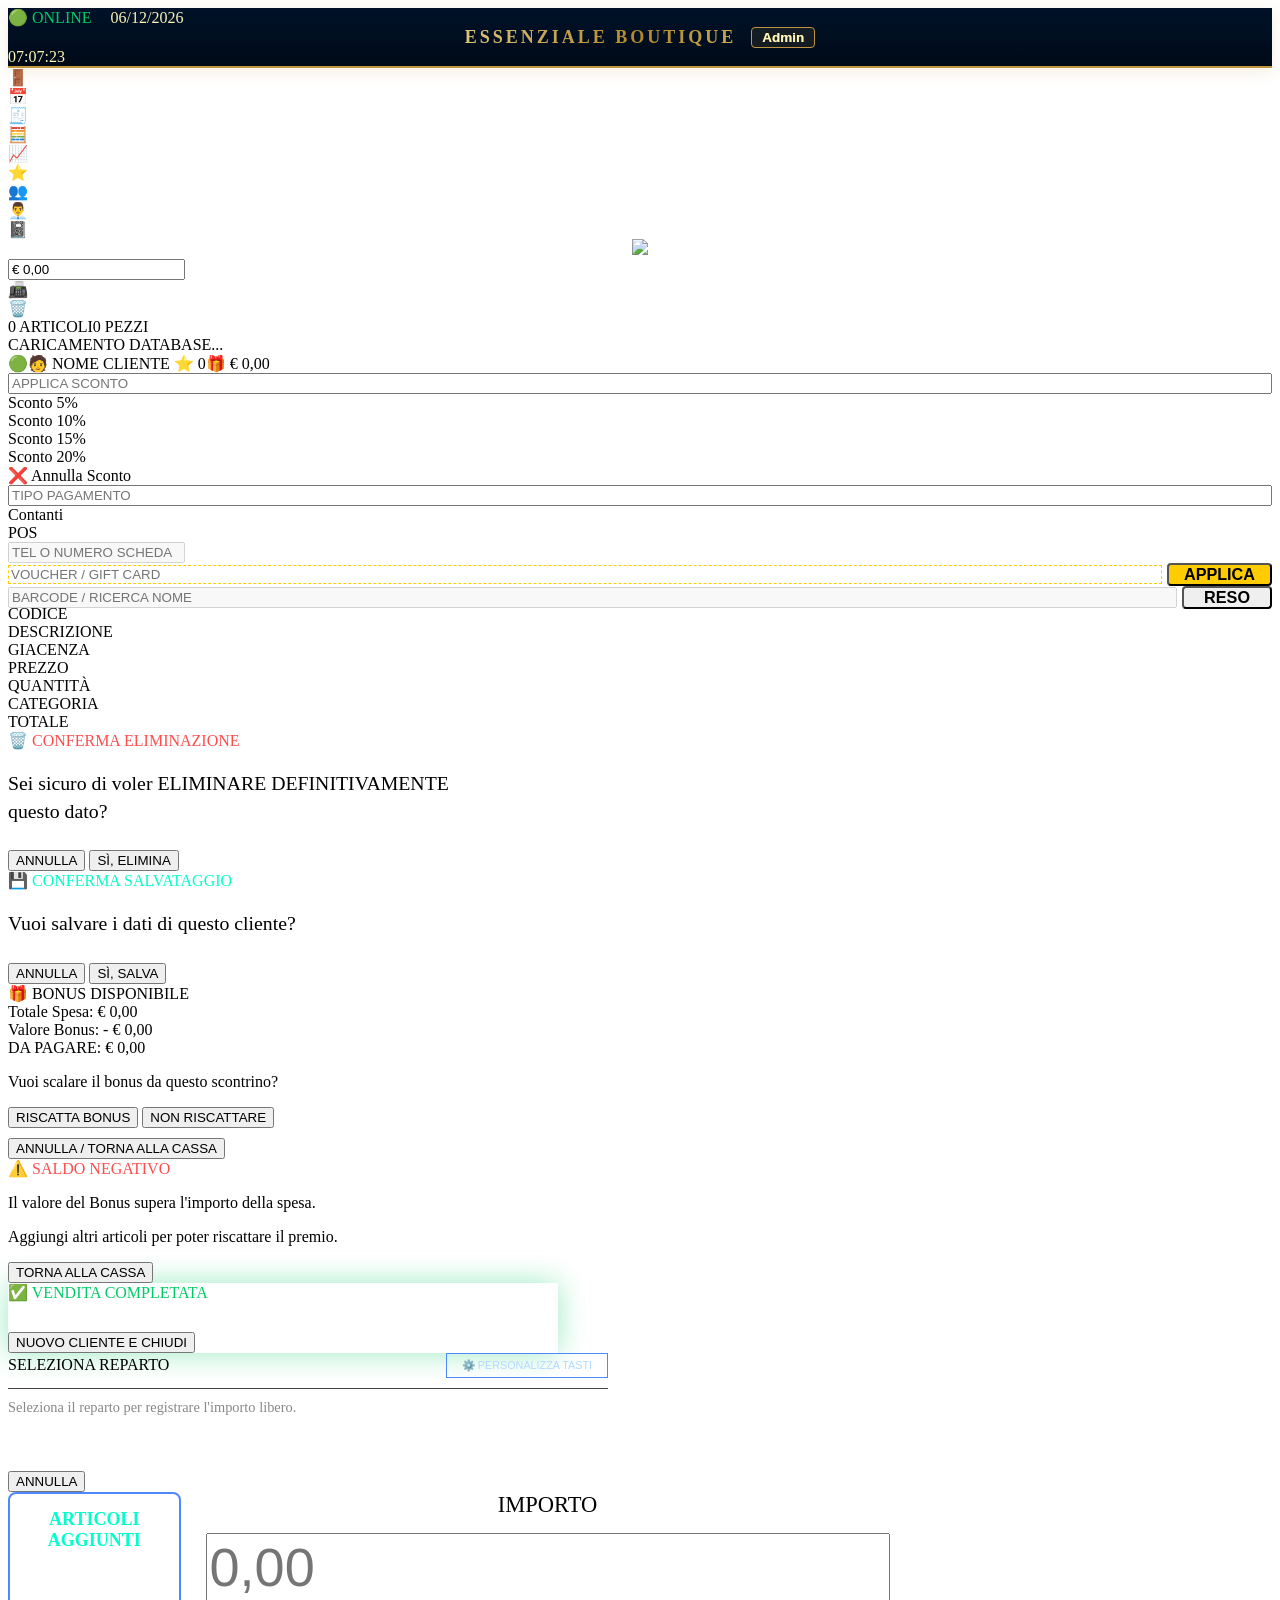
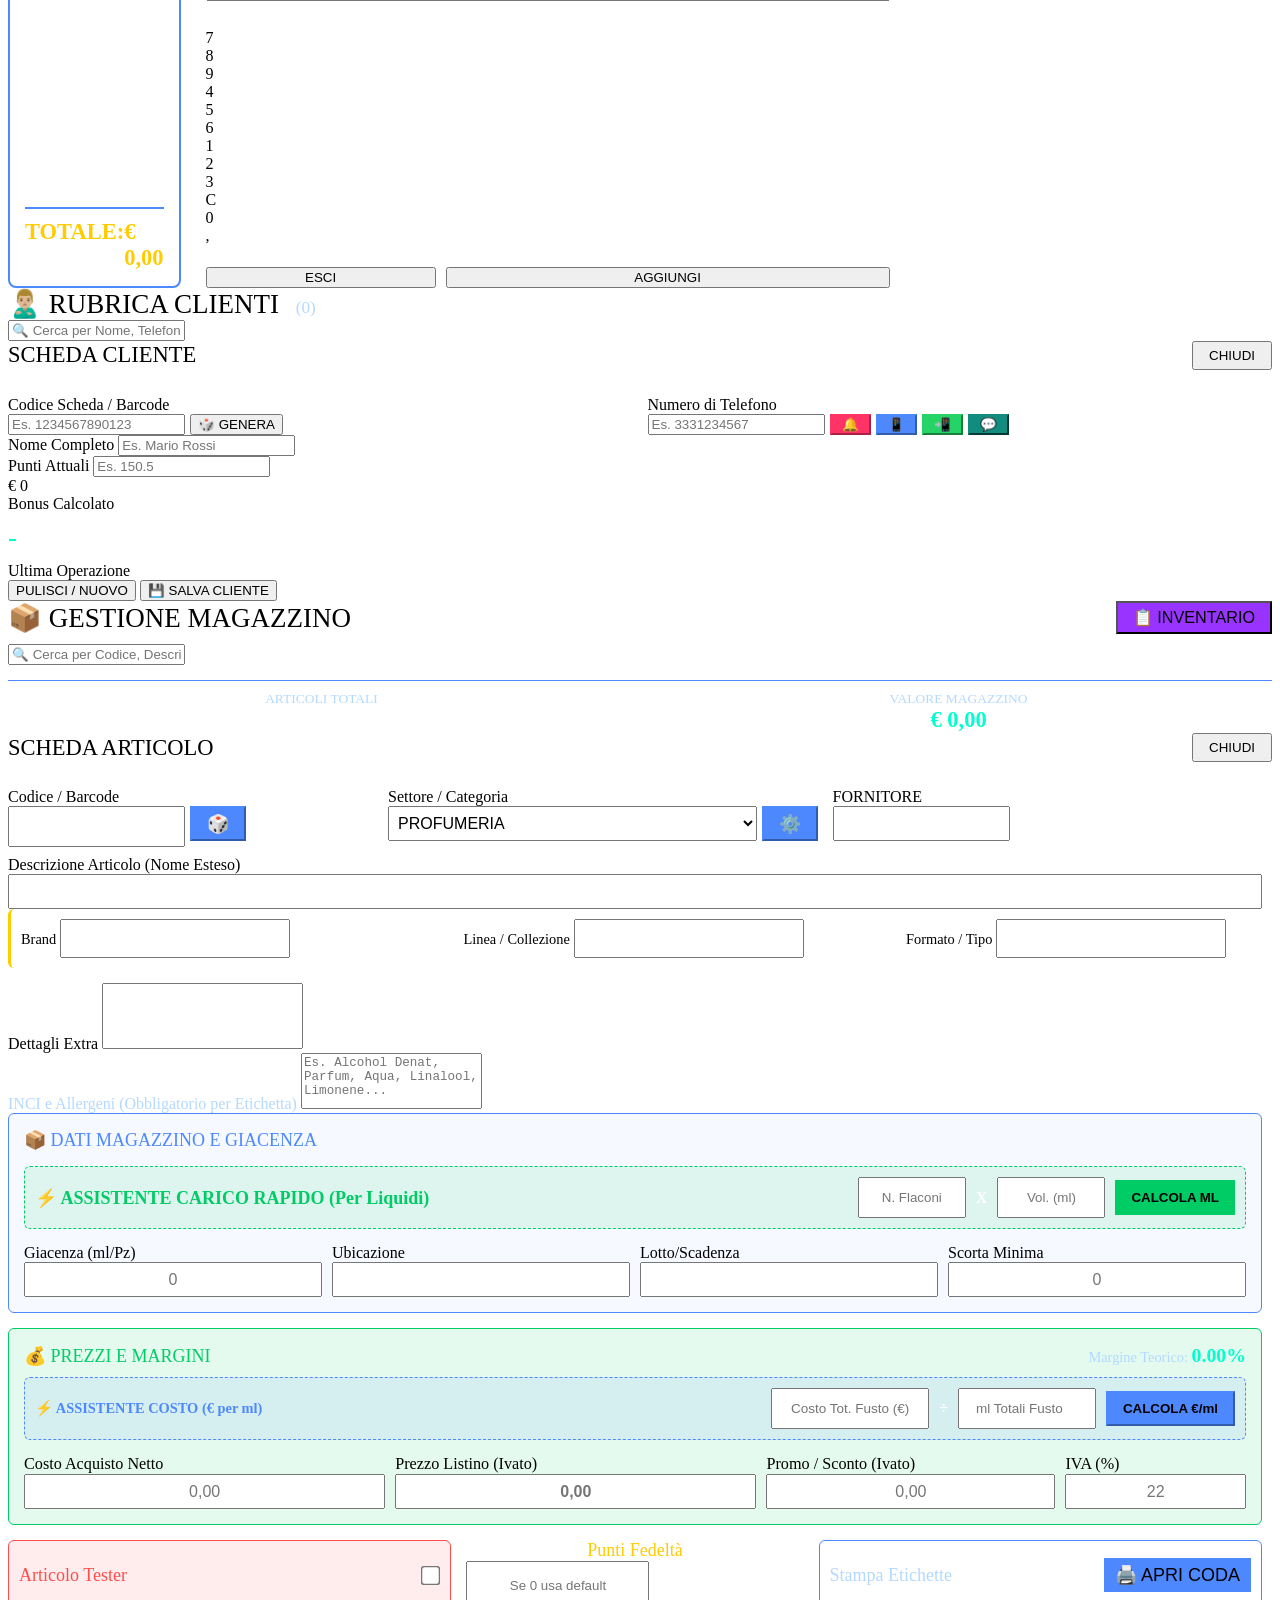
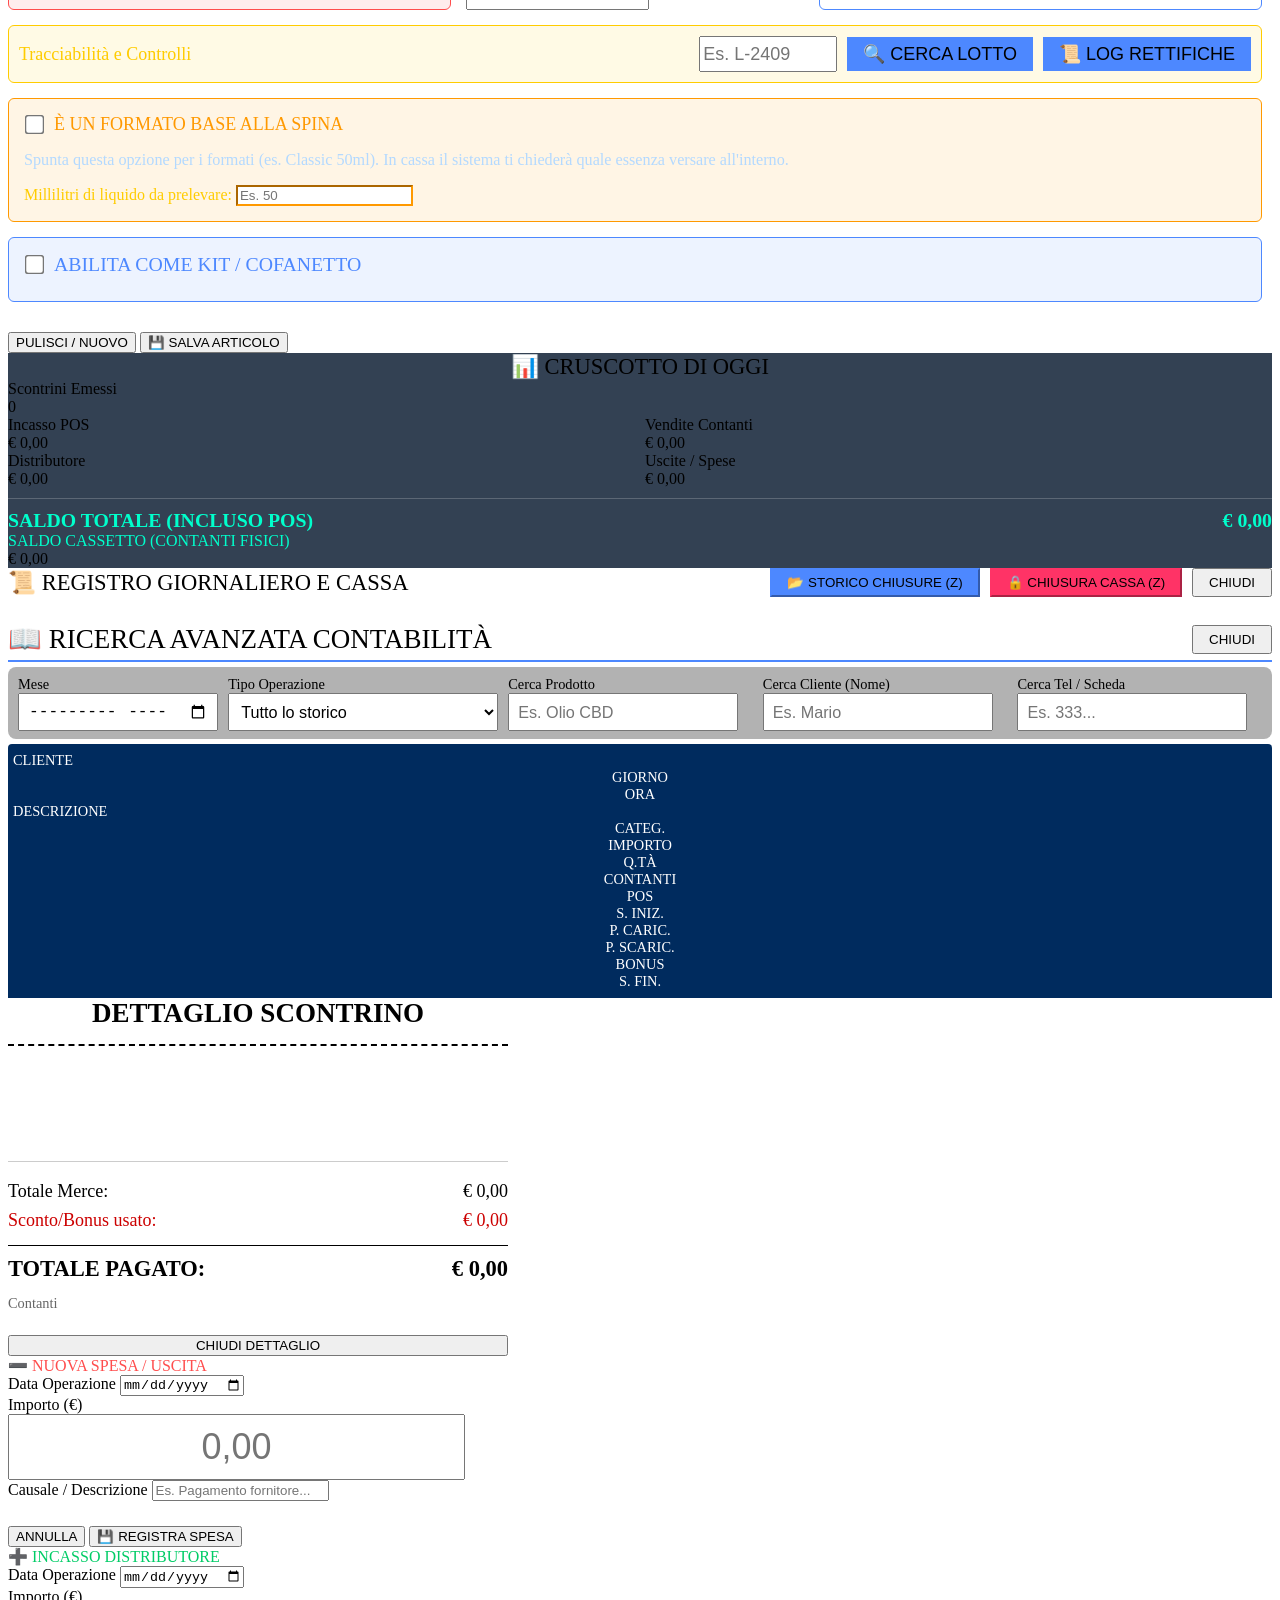
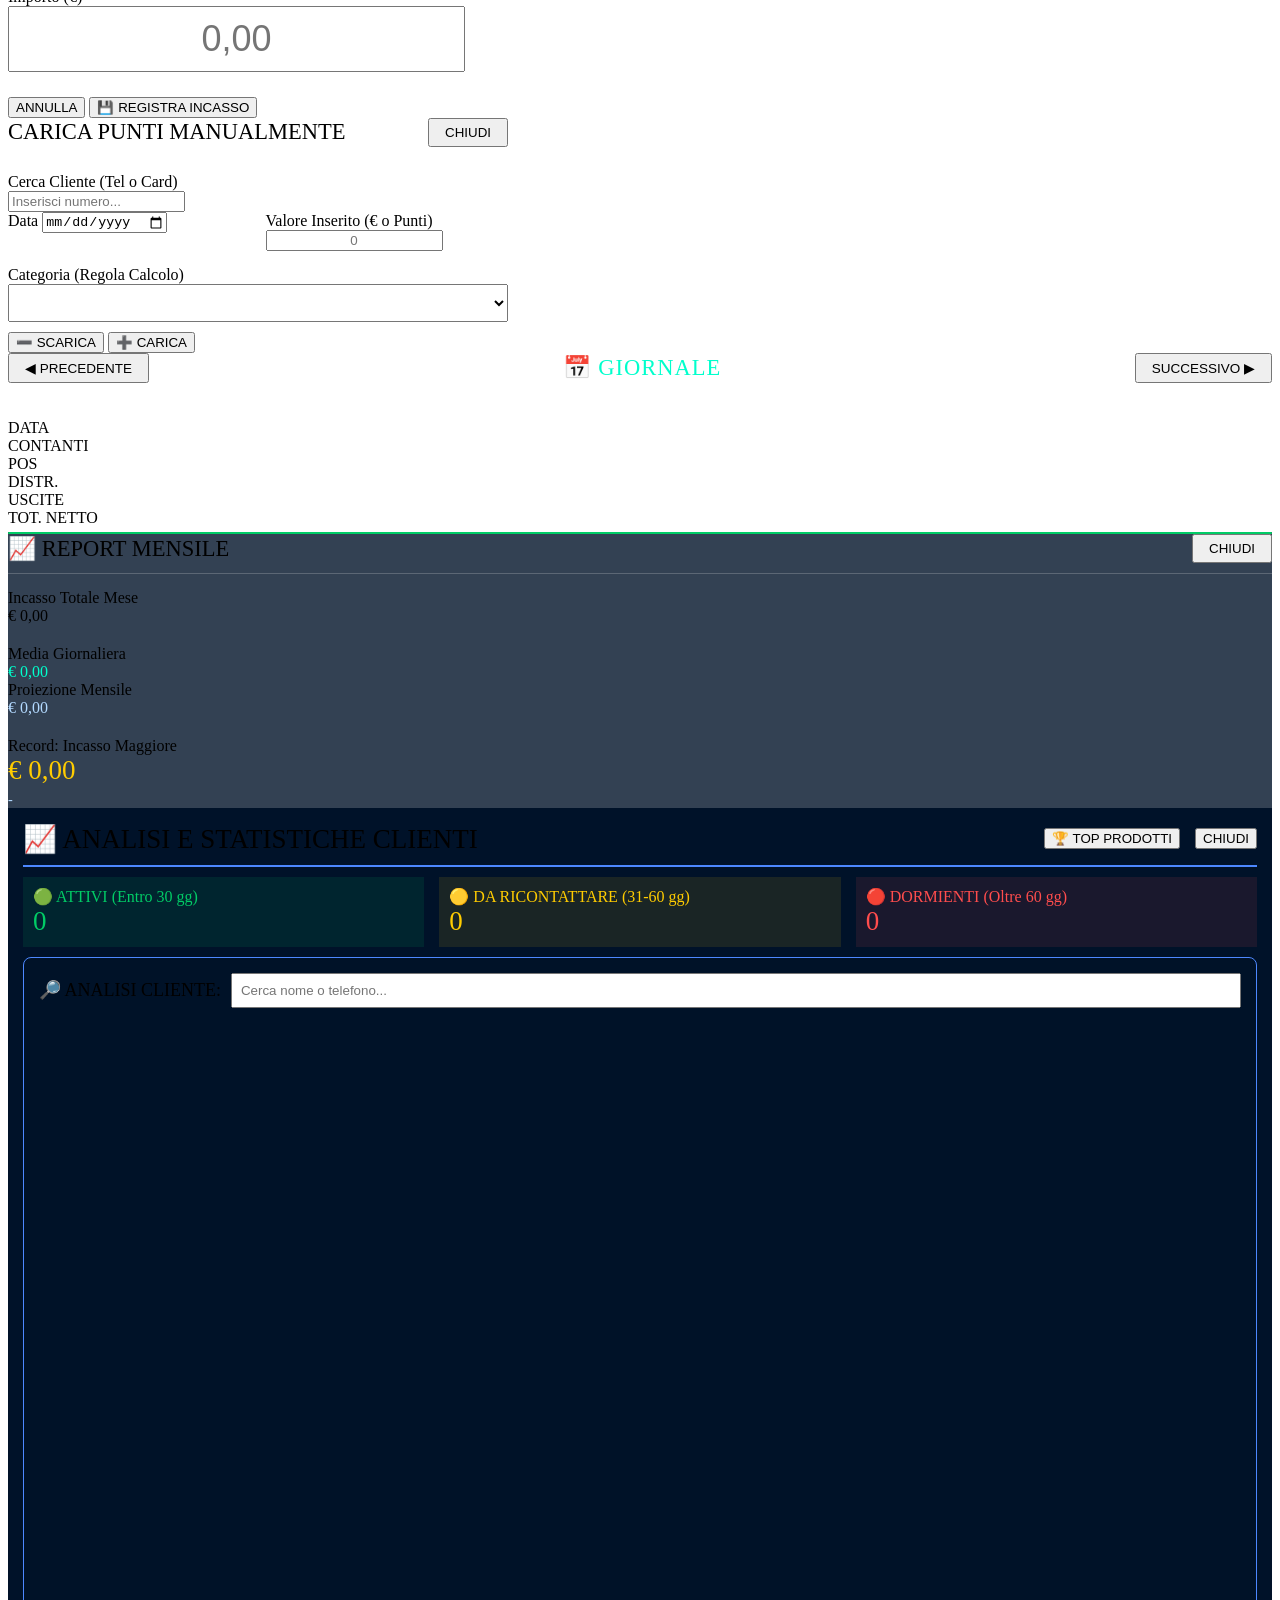
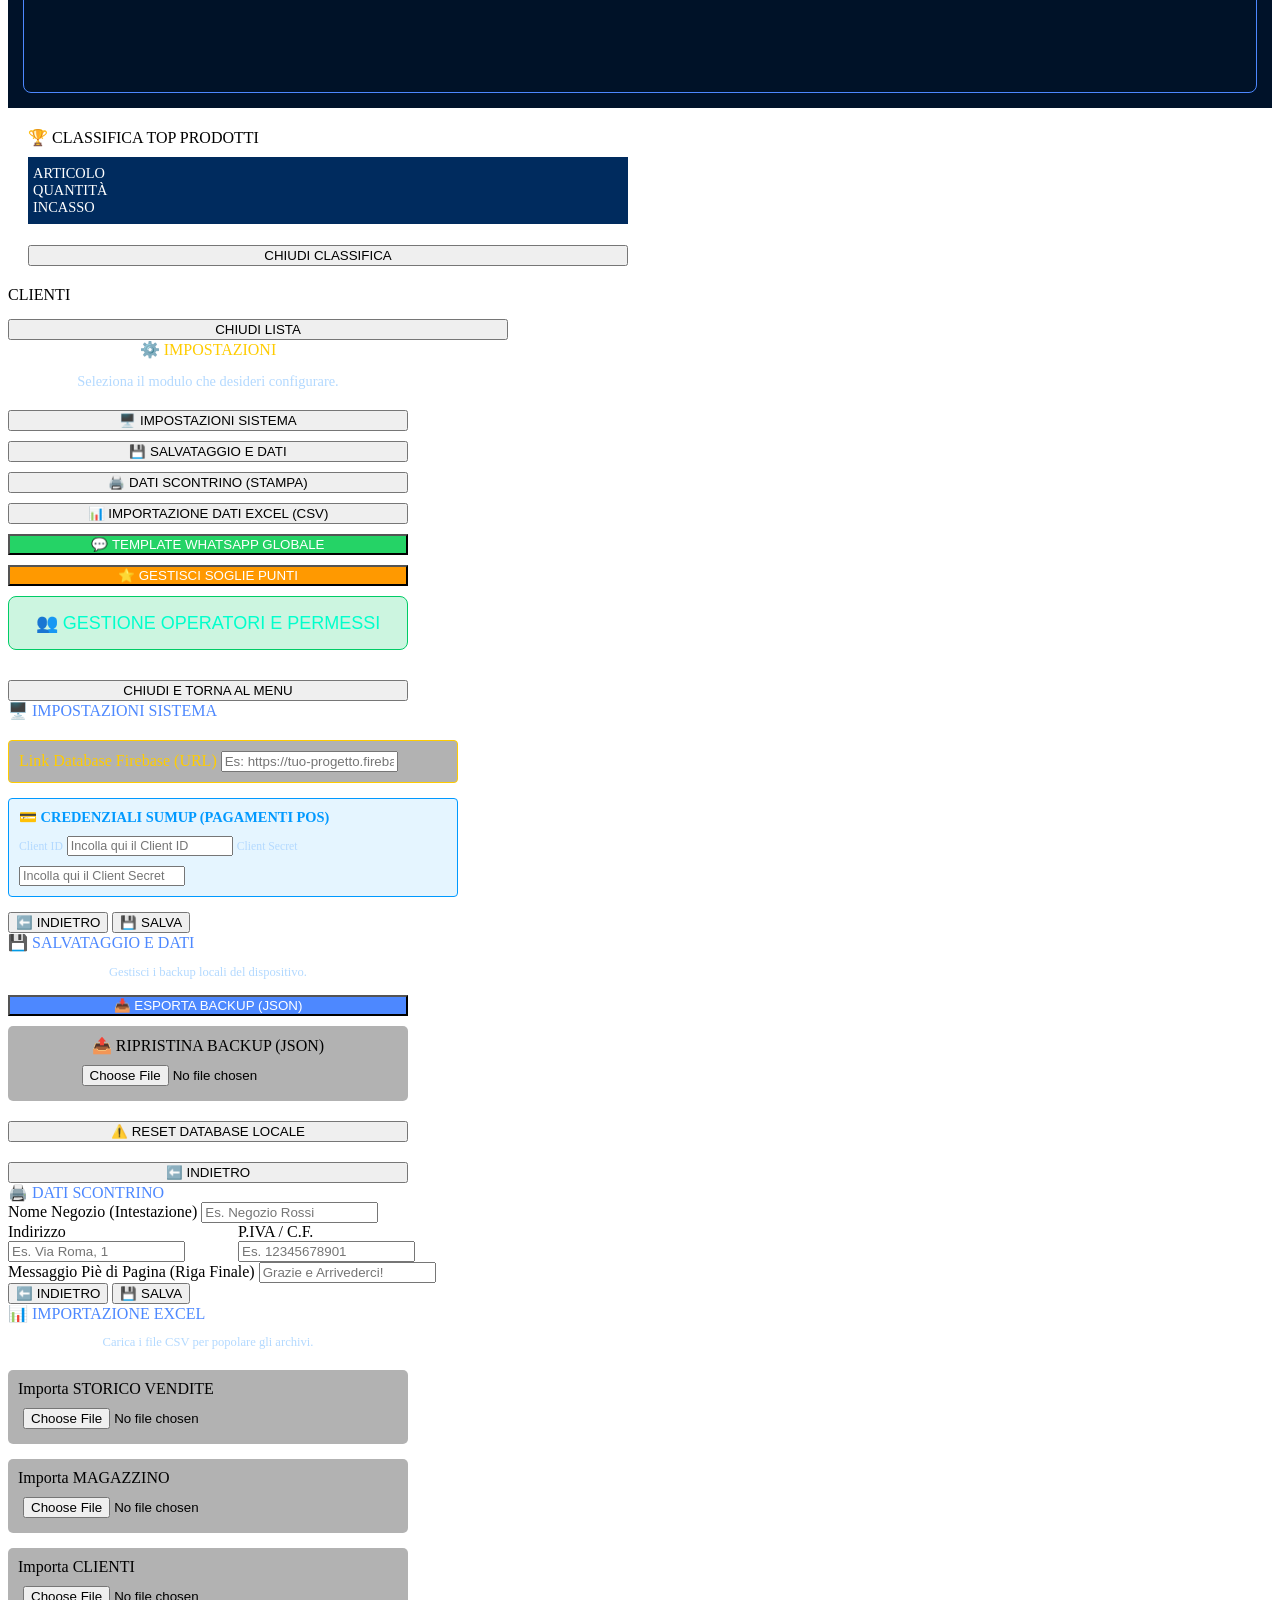
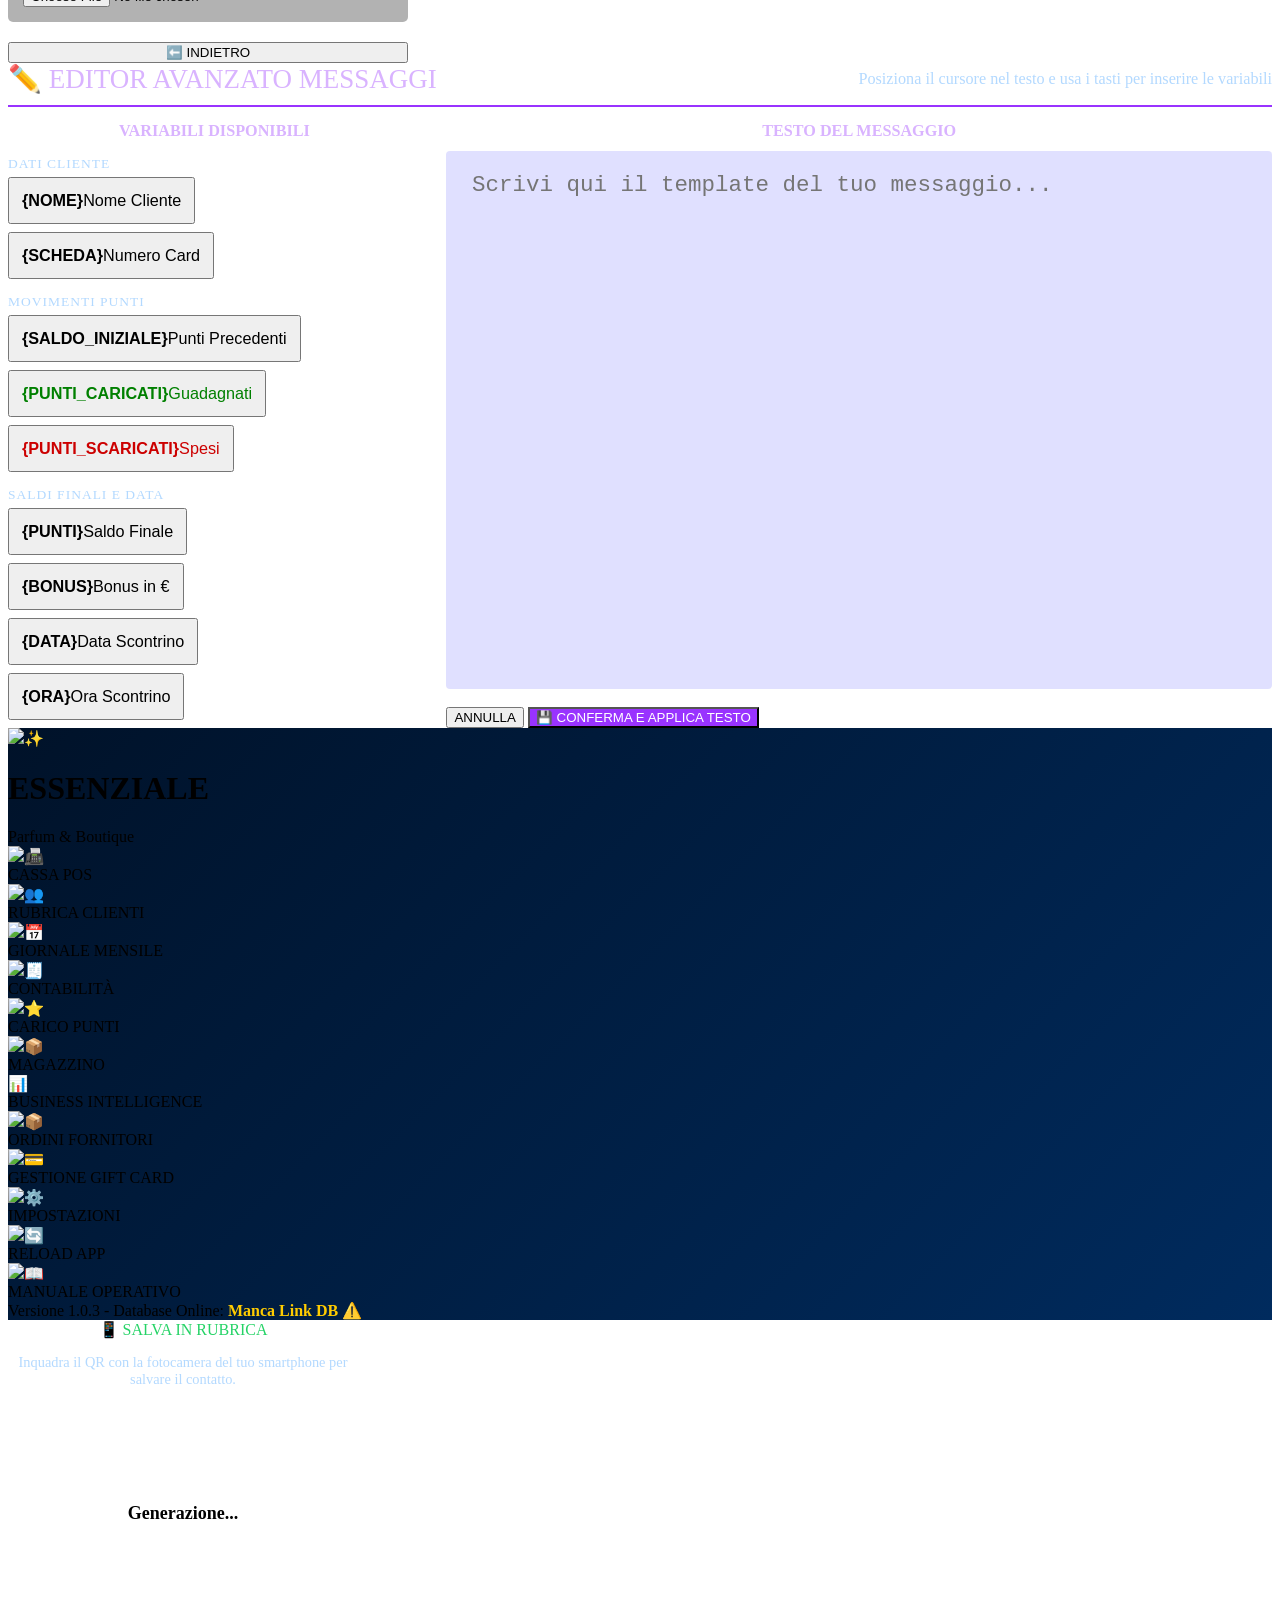
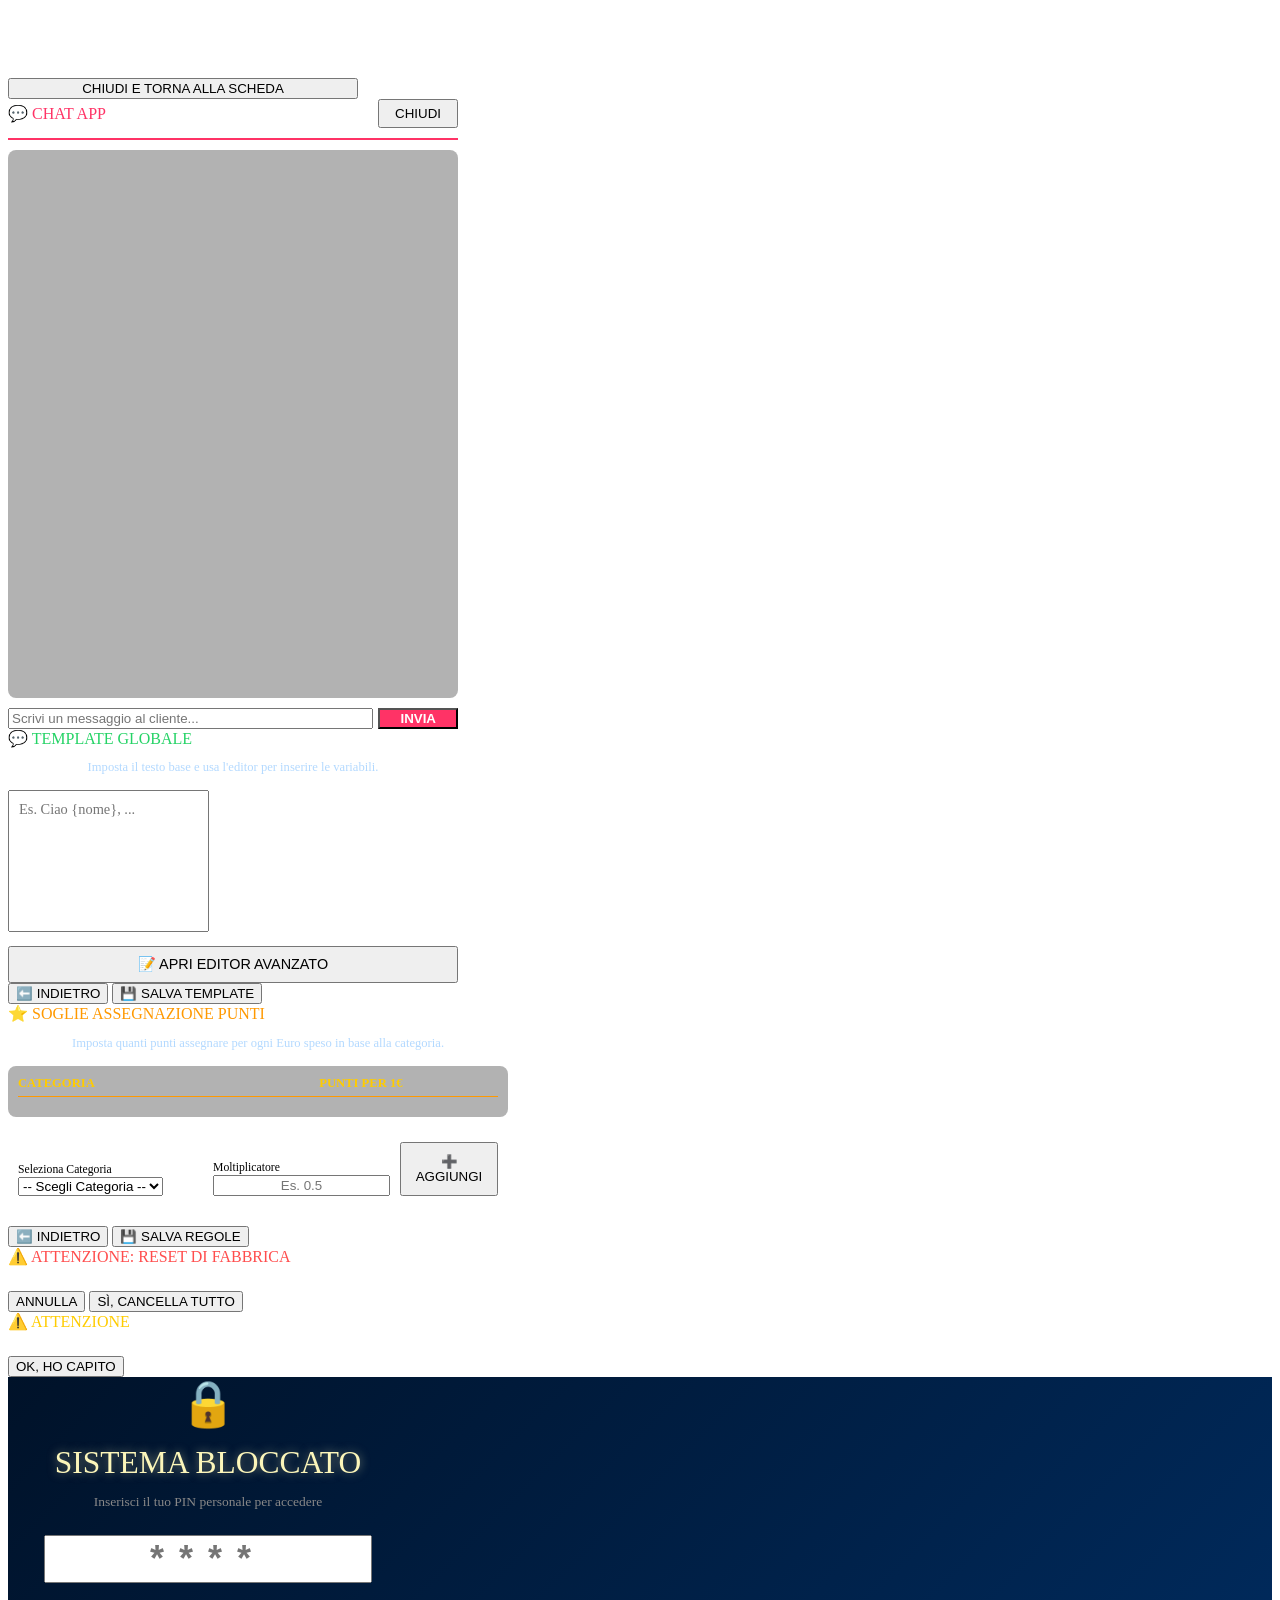
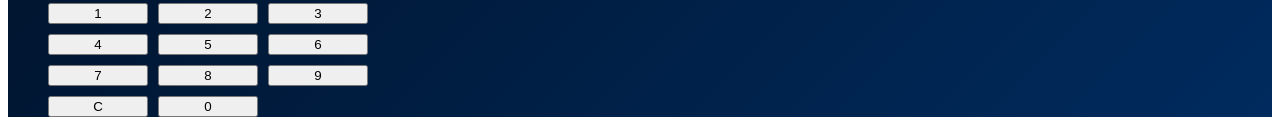
==== commit 53e45522: "Update greeting message from 'Hello' to 'Goodbye'" ====
--- a/index.html
+++ b/index.html
@@ -12,61 +12,50 @@
     <link rel="stylesheet" href="style.css">
 </head>
 <body>
-    <div class="modal-overlay overlay-primo-piano" id="modal-login" style="display: flex; background: #001229; z-index: 10000;">
-        <div class="modal-box" style="width: 400px; border-color: #00ffcc; box-shadow: 0 0 30px rgba(0, 255, 204, 0.2);">
-            <div style="font-size: 60px; margin-bottom: 10px; filter: drop-shadow(0 0 10px #00ffcc);">🔒</div>
-            <div class="modal-titolo" style="color: #00ffcc; font-size: 3vh;">ACCESSO RISERVATO</div>
-            <p style="color: #b3d9ff; font-size: 1.8vh; margin-bottom: 25px;">Inserisci il PIN per sbloccare il gestionale</p>
-
-            <form onsubmit="event.preventDefault(); sbloccaApp();">
-                <div class="crm-form-group">
-                    <input type="password" id="login-pin" class="crm-input" placeholder="•••••" inputmode="numeric" autocomplete="current-password" style="text-align: center; font-size: 4vh; letter-spacing: 10px; height: 70px;">
-                </div>
-
-                <div class="modal-bottoniera" style="margin-top: 30px;">
-                    <button type="submit" class="btn-modal btn-verde" style="width: 100%; font-size: 2.2vh; padding: 15px;">SBLOCCA CASSA 🔓</button>
-                </div>
-            </form>
-        </div>
-    </div>
-
-    <div class="system-bar">
+    <div class="system-bar" style="position: relative; z-index: 60; background: linear-gradient(to bottom, #001229, #000a17); border-bottom: 2px solid #bf953f; box-shadow: 0 4px 15px rgba(191, 149, 63, 0.15);">
         <div class="sys-left">
             <span id="sys-wifi" class="wifi-online">🟢 ONLINE</span>
-            <span id="sys-data" style="margin-left: 15px;">--/--/----</span>
-        </div>
-        <div class="sys-center" style="display:flex; align-items:center; justify-content:center; gap: 15px;">
-            CASSA GESTIONALE PWA
-            <button onclick="apriModaleOperatore()" style="background: rgba(255,255,255,0.1); border: 1px solid #4d88ff; color: #fff; border-radius: 4px; padding: 2px 10px; font-size: 1.5vh; cursor:pointer; transition: 0.2s;" onmouseover="this.style.background='rgba(77,136,255,0.3)'" onmouseout="this.style.background='rgba(255,255,255,0.1)'">
-                👤 <span id="label-operatore">Admin</span>
+            <span id="sys-data" style="margin-left: 15px; color: #fbf5b7;">--/--/----</span>
+        </div>
+        <div class="sys-center" style="display:flex; align-items:center; justify-content:center; gap: 15px; font-family: 'Cinzel', serif; font-size: 2vh; letter-spacing: 3px; font-weight: 700; background: linear-gradient(to right, #bf953f, #fcf6ba, #b38728, #fbf5b7, #aa771c); -webkit-background-clip: text; background-clip: text; color: transparent;">
+            ESSENZIALE BOUTIQUE
+            <button onclick="bloccaCassa()" style="background: rgba(191, 149, 63, 0.1); border: 1px solid #bf953f; border-radius: 4px; padding: 2px 10px; font-size: 1.5vh; cursor:pointer; transition: 0.2s; font-family: sans-serif; letter-spacing: normal;" onmouseover="this.style.background='rgba(191, 149, 63, 0.3)'" onmouseout="this.style.background='rgba(191, 149, 63, 0.1)'">
+                <span id="label-operatore" style="font-weight: bold; color: #fcf6ba;">🔒 Bloccato</span>
             </button>
         </div>
         <div class="sys-right">
-            <span id="sys-orologio">00:00:00</span>
+            <span id="sys-orologio" style="color: #fbf5b7;">00:00:00</span>
         </div>
     </div>
 
     <div class="sezione-tasti">
-        <div class="tasto-fisico"><img src="icone/esci.png" class="icona-img" onerror="this.style.display='none'; this.insertAdjacentText('afterend', '🚪');"></div>
-        <div class="tasto-fisico"><img src="icone/whatsapp.png" class="icona-img" onerror="this.style.display='none'; this.insertAdjacentText('afterend', '💬');"></div>
-        <div class="tasto-fisico"><img src="icone/telegram.png" class="icona-img" onerror="this.style.display='none'; this.insertAdjacentText('afterend', '✈️');"></div>
-        <div class="tasto-fisico" id="btn-magazzino"><img src="icone/dropbox.png" class="icona-img" onerror="this.style.display='none'; this.insertAdjacentText('afterend', '📦');"></div>
+        <div class="tasto-fisico" id="btn-esci"><img src="icone/esci.png" class="icona-img" onerror="this.style.display='none'; this.insertAdjacentText('afterend', '🚪');"></div>
+        <div class="tasto-fisico" id="btn-calendario"><img src="icone/calendario.png" class="icona-img" onerror="this.style.display='none'; this.insertAdjacentText('afterend', '📅');"></div>
+        <div class="tasto-fisico" id="btn-contabilita"><img src="icone/contabilita.png" class="icona-img" onerror="this.style.display='none'; this.insertAdjacentText('afterend', '🧾');"></div>
+        <div class="tasto-fisico" id="btn-calcolatrice"><img src="icone/calcolatrice.png" class="icona-img" onerror="this.style.display='none'; this.insertAdjacentText('afterend', '🧮');"></div>
         <div class="tasto-fisico" id="btn-statistiche"><img src="icone/statistiche.png" class="icona-img" onerror="this.style.display='none'; this.insertAdjacentText('afterend', '📈');"></div>
         <div class="tasto-fisico" id="btn-preferiti"><img src="icone/preferiti.png" class="icona-img" onerror="this.style.display='none'; this.insertAdjacentText('afterend', '⭐');"></div>
         <div class="tasto-fisico" id="btn-clienti"><img src="icone/clienti.png" class="icona-img" onerror="this.style.display='none'; this.insertAdjacentText('afterend', '👥');"></div>
-        <div class="tasto-fisico"><img src="icone/riconoscimento.png" class="icona-img" onerror="this.style.display='none'; this.insertAdjacentText('afterend', '👤');"></div>
-        <div class="tasto-fisico" id="btn-calendario"><img src="icone/calendario.png" class="icona-img" onerror="this.style.display='none'; this.insertAdjacentText('afterend', '📅');"></div>
-        <div class="tasto-fisico" id="btn-contabilita"><img src="icone/contabilita.png" class="icona-img" onerror="this.style.display='none'; this.insertAdjacentText('afterend', '🧾');"></div>
-        <div class="tasto-fisico" id="btn-calcolatrice"><img src="icone/calcolatrice.png" class="icona-img" onerror="this.style.display='none'; this.insertAdjacentText('afterend', '🧮');"></div>
+        <div class="tasto-fisico"></div>
+        <div class="tasto-fisico"></div>
+        <div class="tasto-fisico"></div>
+        <div class="tasto-fisico"></div>
+        <div class="tasto-fisico"></div>
+
+        <div class="tasto-fisico" id="btn-dipendente"><img src="icone/dipendente.png" class="icona-img" onerror="this.style.display='none'; this.insertAdjacentText('afterend', '👨‍💼');"></div>
+        <div class="tasto-fisico" id="btn-registro"><img src="icone/note.png" class="icona-img" onerror="this.style.display='none'; this.insertAdjacentText('afterend', '📓');"></div>
+
+        <div class="tasto-fisico" onclick="apriModaleEmissioneGiftCard()">
+            <div style="text-align: center;">
+                <img src="icone/giftcard.png" class="icona-img">
+            </div>
+        </div>
+
+        <div class="schermo-totale-container" style="height: 96% !important;">
+            <input type="text" class="schermo-totale" id="display-totale" value="€ 0,00" inputmode="decimal">
+        </div>
+        <div class="tasto-fisico" id="btn-cassa"><img src="icone/pos.png" class="icona-img" onerror="this.style.display='none'; this.insertAdjacentText('afterend', '📠');"></div>
         <div class="tasto-fisico" id="btn-cestino"><img src="icone/cestino.png" class="icona-img" onerror="this.style.display='none'; this.insertAdjacentText('afterend', '🗑️');"></div>
-        <div class="tasto-fisico" id="btn-dipendente"><img src="icone/dipendente.png" class="icona-img" onerror="this.style.display='none'; this.insertAdjacentText('afterend', '👨‍💼');"></div>
-        <div class="tasto-fisico" id="btn-macchinetta"><img src="icone/macchinetta.png" class="icona-img" onerror="this.style.display='none'; this.insertAdjacentText('afterend', '🏪');"></div>
-        <div class="tasto-fisico"><img src="icone/archivio.png" class="icona-img" onerror="this.style.display='none'; this.insertAdjacentText('afterend', '🗄️');"></div>
-        <div class="schermo-totale-container">
-            <input type="text" class="schermo-totale" id="display-totale" value="€ 0,00" inputmode="decimal">
-        </div>
-        <div class="tasto-fisico" id="btn-cassa"><img src="icone/pos.png" class="icona-img" onerror="this.style.display='none'; this.insertAdjacentText('afterend', '📠');"></div>
-        <div class="tasto-fisico" id="btn-registro"><img src="icone/note.png" class="icona-img" onerror="this.style.display='none'; this.insertAdjacentText('afterend', '📓');"></div>
     </div>
 
     <div class="barra-avvisi" id="barra-avvisi">
@@ -80,8 +69,8 @@
     </div>
 
     <div class="barra-strumenti">
-        <div class="wrapper-dropdown">
-            <input type="text" id="campo-sconto" class="input-fisico" placeholder="APPLICA SCONTO" readonly>
+        <div class="wrapper-dropdown" style="flex: 0.8; height: 70% !important;">
+            <input type="text" id="campo-sconto" class="input-fisico" placeholder="APPLICA SCONTO" readonly style="width: 100%; box-sizing: border-box; margin: 0;">
             <div class="lista-dropdown">
                 <div class="voce-lista opt-sconto" data-sconto="5">Sconto 5%</div>
                 <div class="voce-lista opt-sconto" data-sconto="10">Sconto 10%</div>
@@ -91,27 +80,38 @@
             </div>
         </div>
 
-        <div class="wrapper-dropdown">
-            <input type="text" id="campo-pagamento" class="input-fisico" placeholder="TIPO PAGAMENTO" readonly>
-            <div class="lista-dropdown"><div class="voce-lista opt-pagamento" data-icona="💵">Contanti</div><div class="voce-lista opt-pagamento" data-icona="💳">POS</div></div>
-        </div>
-
-        <input type="text" inputmode="numeric" id="campo-scheda" class="input-fisico" placeholder="TEL O NUMERO SCHEDA" disabled>
-
-        <div class="wrapper-dropdown-largo">
-            <input type="text" id="campo-barcode" class="input-fisico input-barcode" placeholder="BARCODE / RICERCA NOME" disabled>
+        <div class="wrapper-dropdown" style="flex: 0.8; height: 70% !important;">
+            <input type="text" id="campo-pagamento" class="input-fisico" placeholder="TIPO PAGAMENTO" readonly style="width: 100%; box-sizing: border-box; margin: 0;">
+            <div class="lista-dropdown">
+                <div class="voce-lista opt-pagamento" data-icona="💵">Contanti</div>
+                <div class="voce-lista opt-pagamento" data-icona="💳">POS</div>
+            </div>
+        </div>
+
+        <input type="text" inputmode="numeric" id="campo-scheda" class="input-fisico" placeholder="TEL O NUMERO SCHEDA" disabled style="flex: 0.4; height: 70% !important; margin: 0; box-sizing: border-box;">
+
+        <div id="sezione-voucher" style="display: flex; gap: 5px; height: 70% !important; align-items: center; flex: 1.2;">
+            <input type="text" id="cassa-voucher-input" class="input-fisico" placeholder="VOUCHER / GIFT CARD" style="height: 100% !important; margin: 0; flex: 1; border: 1px dashed #ffcc00; box-sizing: border-box;">
+            <button class="btn-modal" style="background: #ffcc00; color: black; font-weight: bold; padding: 0 15px; height: 100% !important; margin: 0; border-radius: 4px; font-size: 1.8vh; white-space: nowrap; box-sizing: border-box;" onclick="applicaVoucherCassa()">APPLICA</button>
+        </div>
+
+        <div class="wrapper-dropdown-largo" style="flex: 2; height: 70% !important;">
+            <div style="display: flex; gap: 5px; height: 100%; width: 100%; align-items: center;">
+                <input type="text" id="campo-barcode" class="input-fisico input-barcode" placeholder="BARCODE / RICERCA NOME" disabled style="height: 100% !important; margin: 0; flex-grow: 1; box-sizing: border-box;">
+                <button class="btn-modal btn-rosso" style="padding: 0 20px; font-weight: bold; height: 100% !important; margin: 0; border-radius: 4px; font-size: 1.8vh; white-space: nowrap; box-sizing: border-box;" onclick="apriModaleReso()">RESO</button>
+            </div>
             <div class="lista-dropdown" id="lista-ricerca"></div>
         </div>
     </div>
 
-    <div class="pannello-tabella">
+    <div class="pannello-tabella" style="margin-top: -4px !important;">
         <div class="testata-tabella">
             <div>CODICE</div><div>DESCRIZIONE</div><div>GIACENZA</div><div>PREZZO</div><div>QUANTITÀ</div><div>CATEGORIA</div><div>TOTALE</div>
         </div>
         <div class="area-dati-tabella" id="area-dati-tabella"></div>
     </div>
 
-    <div class="modal-overlay overlay-primo-piano" id="modal-conferma-elimina">
+    <div class="modal-overlay overlay-primo-piano" id="modal-conferma-elimina" style="z-index: 10005 !important;">
         <div class="modal-box" style="width: 450px; border-color: #ff4d4d;">
             <div class="modal-titolo" style="color: #ff4d4d;">🗑️ CONFERMA ELIMINAZIONE</div>
             <p id="msg-conferma-elimina" style="font-size: 2.2vh; margin-bottom: 25px; line-height: 1.4;">Sei sicuro di voler ELIMINARE DEFINITIVAMENTE questo dato?</p>
@@ -182,15 +182,34 @@
     </div>
 
     <div class="modal-overlay" id="modal-calc-categorie">
-        <div class="modal-box" style="width: 500px;">
-            <div class="modal-titolo">SELEZIONA REPARTO</div>
-            <p>A quale categoria appartiene il prodotto?</p>
-            <div style="display: flex; justify-content: space-around; margin-top: 25px;">
-                <div class="tasto-fisico tasto-categoria" onclick="apriNumpad('CBD')"><span class="icona">🌿</span><span class="testo">CBD</span></div>
-                <div class="tasto-fisico tasto-categoria" onclick="apriNumpad('HHC')"><span class="icona">💨</span><span class="testo">HHC</span></div>
-                <div class="tasto-fisico tasto-categoria" onclick="apriNumpad('ALTRO')"><span class="icona">📦</span><span class="testo">ALTRO</span></div>
-            </div>
-            <div class="modal-bottoniera" style="margin-top: 30px;"><button class="btn-modal btn-grigio" onclick="chiudiModale('modal-calc-categorie')">ANNULLA</button></div>
+        <div class="modal-box" style="width: 600px; max-width: 95vw;">
+            <div style="display: flex; justify-content: space-between; align-items: center; border-bottom: 1px solid #444; padding-bottom: 10px;">
+                <div class="modal-titolo" style="margin: 0;">SELEZIONA REPARTO</div>
+                <button class="btn-modal" style="background: transparent; border: 1px solid #4d88ff; color: #b3d9ff; padding: 5px 15px; font-size: 1.2vh; margin: 0;" onclick="apriConfigurazioneTastiCassa()">⚙️ PERSONALIZZA TASTI</button>
+            </div>
+            <p style="color: #888; font-size: 1.6vh; margin-top: 10px;">Seleziona il reparto per registrare l'importo libero.</p>
+
+            <div id="contenitore-tasti-reparto" style="display: flex; flex-wrap: wrap; gap: 15px; justify-content: center; margin-top: 15px; max-height: 400px; overflow-y: auto; padding: 10px;">
+            </div>
+
+            <div class="modal-bottoniera" style="margin-top: 20px;">
+                <button class="btn-modal btn-grigio" onclick="chiudiModale('modal-calc-categorie')">ANNULLA</button>
+            </div>
+        </div>
+    </div>
+
+    <div class="modal-overlay" id="modal-config-tasti-cassa" style="display: none; z-index: 9999;">
+        <div class="modal-box" style="width: 500px; max-width: 95vw; border-color: #ffcc00;">
+            <div class="modal-titolo" style="color: #ffcc00; margin-bottom: 5px;">⚙️ CONFIGURA TASTI RAPIDI</div>
+            <p style="color: #b3d9ff; font-size: 1.4vh; margin-bottom: 15px;">Seleziona le categorie da mostrare come pulsanti veloci nella Cassa (consigliato: max 10).</p>
+
+            <div id="lista-check-categorie" style="max-height: 350px; overflow-y: auto; display: flex; flex-direction: column; gap: 10px; background: rgba(0,0,0,0.3); padding: 15px; border-radius: 8px; border: 1px solid #333;">
+            </div>
+
+            <div class="modal-bottoniera" style="margin-top: 25px;">
+                <button class="btn-modal btn-grigio" onclick="chiudiModale('modal-config-tasti-cassa')">ANNULLA</button>
+                <button class="btn-modal btn-verde" onclick="salvaConfigurazioneTastiCassa()" style="font-weight: bold;">💾 SALVA CONFIGURAZIONE</button>
+            </div>
         </div>
     </div>
 
@@ -223,7 +242,7 @@
     <div class="modal-overlay" id="modal-gestione-clienti">
         <div class="modal-box modal-grande modal-full">
             <div class="crm-left">
-                <div class="modal-titolo" style="font-size: 2.5vh;">RUBRICA CLIENTI <span id="crm-totale-clienti" style="font-size: 1.5vh; color: #b3d9ff; margin-left: 10px;">(0)</span></div>
+                <div class="modal-titolo" style="font-size: 3.0vh;">🙎🏼‍♂️​ RUBRICA CLIENTI <span id="crm-totale-clienti" style="font-size: 1.9vh; color: #b3d9ff; margin-left: 10px;">(0)</span></div>
                 <input type="text" id="crm-search" class="crm-search" placeholder="🔍 Cerca per Nome, Telefono o Codice...">
                 <div class="crm-list" id="crm-list"></div>
             </div>
@@ -237,7 +256,6 @@
                         <label class="crm-label">Codice Scheda / Barcode</label>
                         <div style="display: flex; gap: 5px;">
                             <input type="text" id="crm-codice" class="crm-input" placeholder="Es. 1234567890123" inputmode="numeric">
-
                             <button id="btn-genera-scheda" class="btn-genera" onclick="generaCodiceSchedaUnivoco()" title="Genera">🎲 GENERA</button>
                         </div>
                     </div>
@@ -263,7 +281,7 @@
                 </div>
                 <div class="crm-stats">
                     <div class="crm-stat-box"><div class="crm-stat-val" id="crm-calc-bonus">€ 0</div><div class="crm-stat-lbl">Bonus Calcolato</div></div>
-                    <div class="crm-stat-box"><div class="crm-stat-val" id="crm-calc-data" style="color: #00ffcc; font-size: 3vh; line-height: 4vh;">-</div><div class="crm-stat-lbl">Ultima Operazione</div></div>
+                    <div class="crm-stat-box"><div class="crm-stat-val" id="crm-calc-data" style="color: #00ffcc; font-size: 3vh; line-height: 5.5vh;">-</div><div class="crm-stat-lbl">Ultima Operazione</div></div>
                 </div>
                 <div class="modal-bottoniera" style="margin-top: auto;">
                     <button class="btn-modal btn-grigio" onclick="crmNuovoCliente()" style="flex: 1;">PULISCI / NUOVO</button>
@@ -278,11 +296,12 @@
         <div class="modal-box modal-grande modal-full">
 
             <div class="crm-left">
-                <div class="modal-titolo" style="font-size: 2.5vh;">📦 GESTIONE MAGAZZINO</div>
+                <div style="display: flex; justify-content: space-between; align-items: center; margin-bottom: 10px;">
+                    <div class="modal-titolo" style="font-size: 3vh; margin: 0;">📦 GESTIONE MAGAZZINO</div>
+                    <button class="btn-modal" style="background: #9933ff; color: black; padding: 5px 15px; font-size: 1.8vh; margin: 0;" onclick="apriModaleInventario()">📋 INVENTARIO</button>
+                </div>
                 <input type="text" id="mag-search" class="crm-search" placeholder="🔍 Cerca per Codice, Descrizione o Categoria...">
-                <div class="crm-list" id="mag-list">
-                </div>
-
+                <div class="crm-list" id="mag-list"></div>
                 <div style="display: flex; gap: 10px; margin-top: 15px; border-top: 1px solid #4d88ff; padding-top: 10px;">
                     <div style="flex: 1; text-align: center;">
                         <div style="font-size: 1.5vh; color: #b3d9ff; text-transform: uppercase;">Articoli Totali</div>
@@ -295,50 +314,265 @@
                 </div>
             </div>
 
-            <div class="crm-right">
-                <div style="display: flex; justify-content: space-between; align-items: center; border-bottom: 1px solid rgba(255,255,255,0.2); padding-bottom: 10px; margin-bottom: 15px;">
+            <div class="crm-right" style="display: flex; flex-direction: column; overflow: hidden;">
+                <div style="display: flex; justify-content: space-between; align-items: center; border-bottom: 1px solid rgba(255,255,255,0.2); padding-bottom: 10px; margin-bottom: 15px; flex-shrink: 0;">
                     <div class="modal-titolo" style="font-size: 2.5vh; margin: 0;" id="mag-titolo-scheda">SCHEDA ARTICOLO</div>
-                    <button class="btn-modal btn-grigio" onclick="chiudiModulo('modal-magazzino')" style="padding: 5px 15px;">CHIUDI</button>
-                </div>
-                <div style="display: flex; gap: 15px;">
-                    <div class="crm-form-group" style="flex: 1;">
-                        <label class="crm-label">Codice / Barcode</label>
-                        <div style="display: flex; gap: 5px;">
-                            <input type="text" id="mag-codice" class="crm-input" placeholder="Es. 800123456789">
-                            <button id="btn-genera-mag-codice" class="btn-genera" onclick="generaCodiceMagazzinoUnivoco()" title="Genera un codice a barre interno">🎲 GENERA</button>
-                        </div>
-                    </div>
-                    <div class="crm-form-group" style="flex: 1;">
-                        <label class="crm-label">Categoria</label>
-                        <input type="text" id="mag-categoria" class="crm-input" placeholder="Es. CBD, HHC, Bar...">
-                    </div>
-                </div>
-
-                <div class="crm-form-group">
-                    <label class="crm-label">Descrizione Articolo</label>
-                    <input type="text" id="mag-descrizione" class="crm-input" placeholder="Nome prodotto...">
-                </div>
-
-                <div style="display: flex; gap: 15px;">
-                    <div class="crm-form-group" style="flex: 1;">
-                        <label class="crm-label">Giacenza (Pz)</label>
-                        <input type="text" id="mag-giacenza" class="crm-input" placeholder="0" inputmode="numeric" style="text-align: center; font-size: 3vh;">
-                    </div>
-                    <div class="crm-form-group" style="flex: 1;">
-                        <label class="crm-label">Prezzo Acquisto (€)</label>
-                        <input type="text" id="mag-prezzo-acq" class="crm-input" placeholder="0,00" inputmode="decimal" style="text-align: center; font-size: 3vh; color: #ffcc00;">
-                    </div>
-                    <div class="crm-form-group" style="flex: 1;">
-                        <label class="crm-label">Prezzo Vendita (€)</label>
-                        <input type="text" id="mag-prezzo-ven" class="crm-input" placeholder="0,00" inputmode="decimal" style="text-align: center; font-size: 3vh; color: #00ffcc;">
-                    </div>
-                </div>
-
-                <div class="modal-bottoniera" style="margin-top: auto;">
+                    <button class="btn-modal btn-grigio" onclick="chiudiModulo('modal-magazzino'); apriModale('modal-menu-principale');" style="padding: 5px 15px;">CHIUDI</button>
+                </div>
+
+                <div style="overflow-y: auto; flex-grow: 1; padding-right: 10px; margin-bottom: 15px;" id="mag-form-scroll">
+
+                    <div style="display: flex; gap: 15px; margin-bottom: 15px;">
+                        <div class="crm-form-group" style="flex: 0.85; margin-bottom: 0;">
+                            <label class="crm-label">Codice / Barcode</label>
+                            <div style="display: flex; gap: 5px; height: 35px;">
+                                <input type="text" id="mag-codice" class="crm-input" placeholder="" style="margin: 0; height: 100%;">
+                                <button id="btn-genera-mag-codice" class="btn-genera" onclick="generaCodiceMagazzinoUnivoco()" title="Genera un codice a barre interno"
+                                        style="margin: 0; height: 100%; padding: 0 15px; background: #4d88ff; border-color: #4d88ff; color: white; font-size: 18px;">
+                                    🎲
+                                </button>
+                            </div>
+                        </div>
+                        <div class="crm-form-group" style="flex: 1; margin-bottom: 0;">
+                            <label class="crm-label">Settore / Categoria</label>
+                            <div style="display: flex; gap: 5px; height: 35px;">
+                                <select id="mag-categoria" class="crm-input"
+                                        style="margin: 0; height: 100%; flex-grow: 1; font-size: 16px; padding: 5px;">
+                                </select>
+                                <button class="btn-genera" onclick="apriModaleGestioneCategorie()" title="Gestisci Categorie"
+                                        style="margin: 0; height: 100%; padding: 0 15px; background: #4d88ff; border-color: #4d88ff; color: white; font-size: 18px;">
+                                    ⚙️
+                                </button>
+                            </div>
+                        </div>
+                        <div class="crm-form-group" style="flex: 1; margin-bottom: 0;">
+                            <label class="crm-label">FORNITORE</label>
+                            <div style="display: flex; gap: 5px; height: auto;">
+                                <input type="text" id="mag-fornitore" class="crm-input" placeholder=""
+                                       style="margin: 0; height: 35px !important; text-transform: uppercase; box-sizing: border-box;">
+                            </div>
+                        </div>
+                    </div>
+
+                    <div class="crm-form-group">
+                        <label class="crm-label">Descrizione Articolo (Nome Esteso)</label>
+                        <input type="text" id="mag-descrizione" class="crm-input" placeholder=""
+                               style="height: 35px; width: 100%; box-sizing: border-box;">
+                    </div>
+
+                    <div style="display: flex; gap: 10px; background: rgba(255,255,255,0.05); padding: 10px; border-radius: 6px; margin-bottom: 15px; border-left: 3px solid #ffcc00;">
+                        <div class="crm-form-group" style="flex: 1; margin-bottom: 0;">
+                            <label class="crm-label" style="font-size: 1.6vh;">Brand</label>
+                            <input type="text" id="mag-brand" class="crm-input" placeholder="" style="font-size: 1.8vh; padding: 8px;">
+                        </div>
+                        <div class="crm-form-group" style="flex: 1; margin-bottom: 0;">
+                            <label class="crm-label" style="font-size: 1.6vh;">Linea / Collezione</label>
+                            <input type="text" id="mag-linea" class="crm-input" placeholder="" style="font-size: 1.8vh; padding: 8px;">
+                        </div>
+                        <div class="crm-form-group" style="flex: 0.8; margin-bottom: 0;">
+                            <label class="crm-label" style="font-size: 1.6vh;">Formato / Tipo</label>
+                            <input type="text" id="mag-formato" class="crm-input" placeholder="" style="font-size: 1.8vh; padding: 8px;">
+                        </div>
+                    </div>
+
+                    <div class="crm-form-group">
+                        <label class="crm-label">Dettagli Extra</label>
+                        <textarea id="mag-note" class="crm-input" style="resize: none; height: 60px; font-size: 1.6vh;" placeholder=""></textarea>
+                    </div>
+
+                    <div class="crm-form-group">
+                        <label class="crm-label" style="color: #b3d9ff;">INCI e Allergeni (Obbligatorio per Etichetta)</label>
+                        <textarea id="mag-inci" class="crm-input" style="resize: none; height: 50px; font-size: 1.4vh;" placeholder="Es. Alcohol Denat, Parfum, Aqua, Linalool, Limonene..."></textarea>
+                    </div>
+
+                    <div style="background: rgba(77, 136, 255, 0.05); border: 1px solid #4d88ff; border-radius: 6px; padding: 15px; margin-bottom: 15px;">
+
+                        <div style="display: flex; justify-content: space-between; align-items: flex-end; margin-bottom: 15px;">
+                            <div class="modal-titolo" style="font-size: 2vh; margin: 0; color: #4d88ff;">📦 DATI MAGAZZINO E GIACENZA</div>
+                        </div>
+
+                        <div style="background: rgba(0, 204, 102, 0.1); border: 1px dashed #00cc66; border-radius: 6px; padding: 10px; margin-bottom: 15px; display: flex; align-items: center; justify-content: space-between;">
+                            <div style="color: #00cc66; font-size: 2vh; font-weight: bold;">⚡ ASSISTENTE CARICO RAPIDO (Per Liquidi)</div>
+                            <div style="display: flex; gap: 10px; align-items: center;">
+                                <input type="text" id="mag-calc-flaconi" class="crm-input" placeholder="N. Flaconi" style="margin: 0; width: 100px; text-align: center; height: 35px;">
+                                <span style="color: white; font-weight: bold;">X</span>
+                                <input type="text" id="mag-calc-volume" class="crm-input" placeholder="Vol. (ml)" style="margin: 0; width: 100px; text-align: center; height: 35px;">
+                                <button type="button" class="btn-modal btn-verde" style="margin: 0; padding: 0 15px; height: 35px; border: 1px solid #00cc66; background: #00cc66; font-weight: bold; color: black;"
+                                        onclick="document.getElementById('mag-giacenza').value = (parseFloat(document.getElementById('mag-calc-flaconi').value)||0) * (parseFloat(document.getElementById('mag-calc-volume').value)||0); document.getElementById('mag-calc-flaconi').value=''; document.getElementById('mag-calc-volume').value='';">
+                                    CALCOLA ML
+                                </button>
+                            </div>
+                        </div>
+
+                        <div style="display: flex; gap: 10px; margin-bottom: 0;">
+                            <div class="crm-form-group" style="flex: 1; margin-bottom: 0;">
+                                <label class="crm-label">Giacenza (ml/Pz)</label>
+                                <input type="text" id="mag-giacenza" class="crm-input" placeholder="0" inputmode="numeric"
+                                       style="text-align: center; height: 35px; font-size: 16px; box-sizing: border-box; width: 100%;">
+                            </div>
+                            <div class="crm-form-group" style="flex: 1; margin-bottom: 0;">
+                                <label class="crm-label">Ubicazione</label>
+                                <input type="text" id="mag-ubicazione" class="crm-input" placeholder=""
+                                       style="text-align: center; height: 35px; font-size: 16px; box-sizing: border-box; width: 100%;">
+                            </div>
+                            <div class="crm-form-group" style="flex: 1; margin-bottom: 0;">
+                                <label class="crm-label">Lotto/Scadenza</label>
+                                <input type="text" id="mag-lotto" class="crm-input" placeholder=""
+                                       style="text-align: center; height: 35px; font-size: 16px; box-sizing: border-box; width: 100%;">
+                            </div>
+                            <div class="crm-form-group" style="flex: 1; margin-bottom: 0;">
+                                <label class="crm-label">Scorta Minima</label>
+                                <input type="text" id="mag-scorta-min" class="crm-input" placeholder="0" inputmode="numeric"
+                                       style="text-align: center; height: 35px; font-size: 16px; box-sizing: border-box; width: 100%;">
+                            </div>
+                        </div>
+                    </div>
+
+                    <div style="background: rgba(0, 204, 102, 0.1); border: 1px solid #00cc66; border-radius: 6px; padding: 15px; margin-bottom: 15px;">
+                        <div style="display: flex; justify-content: space-between; align-items: flex-end; margin-bottom: 10px;">
+                            <div class="modal-titolo" style="font-size: 2vh; margin: 0; color: #00cc66;">💰 PREZZI E MARGINI</div>
+                            <div style="font-size: 1.6vh; color: #b3d9ff;">Margine Teorico: <span id="mag-margine-calc" style="font-weight: bold; font-size: 2.2vh; color: #00ffcc;">0.00%</span></div>
+                        </div>
+
+                        <div style="background: rgba(77, 136, 255, 0.1); border: 1px dashed #4d88ff; border-radius: 6px; padding: 10px; margin-bottom: 15px; display: flex; align-items: center; justify-content: space-between;">
+                            <div style="color: #4d88ff; font-size: 1.6vh; font-weight: bold;">⚡ ASSISTENTE COSTO (€ per ml)</div>
+                            <div style="display: flex; gap: 10px; align-items: center;">
+                                <input type="text" id="mag-calc-costo-fusto" class="crm-input" placeholder="Costo Tot. Fusto (€)" inputmode="decimal" style="margin: 0; width: 150px; text-align: center; height: 35px; font-size: 1.5vh;">
+                                <span style="color: white; font-weight: bold;">÷</span>
+                                <input type="number" id="mag-calc-ml-fusto" class="crm-input" placeholder="ml Totali Fusto" style="margin: 0; width: 130px; text-align: center; height: 35px; font-size: 1.5vh;">
+                                <button type="button" class="btn-modal btn-blu" style="margin: 0; padding: 0 15px; height: 35px; font-weight: bold; background: #4d88ff; border-color: #4d88ff;" onclick="let costoTot = parseFloat(document.getElementById('mag-calc-costo-fusto').value.replace(',', '.')) || 0; let mlTot = parseFloat(document.getElementById('mag-calc-ml-fusto').value) || 0; if(mlTot > 0) { document.getElementById('mag-prezzo-acq').value = (costoTot / mlTot).toFixed(3).replace('.', ','); if(typeof calcolaMargine === 'function') calcolaMargine(); } document.getElementById('mag-calc-costo-fusto').value = ''; document.getElementById('mag-calc-ml-fusto').value = '';">CALCOLA €/ml</button>
+                            </div>
+                        </div>
+
+                        <div style="display: flex; gap: 10px;">
+                            <div class="crm-form-group" style="flex: 1; margin-bottom: 0;">
+                                <label class="crm-label" style="font-size: 1.8vh;">Costo Acquisto Netto</label>
+                                <input type="text" id="mag-prezzo-acq" class="crm-input" placeholder="0,00" inputmode="decimal"
+                                       style="text-align: center; color: #0a0a0a; height: 35px; font-size: 16px; width: 100%; box-sizing: border-box; " oninput="calcolaMargine()">
+                            </div>
+                            <div class="crm-form-group" style="flex: 1; margin-bottom: 0;">
+                                <label class="crm-label" style="font-size: 1.8vh;">Prezzo Listino (Ivato)</label>
+                                <input type="text" id="mag-prezzo-ven" class="crm-input" placeholder="0,00" inputmode="decimal"
+                                       style="text-align: center; color: #0a0a0a; font-weight: bold; height: 35px; font-size: 16px; width: 100%; box-sizing: border-box; " oninput="calcolaMargine()">
+                            </div>
+                            <div class="crm-form-group" style="flex: 0.8; margin-bottom: 0;">
+                                <label class="crm-label" style="font-size: 1.8vh;">Promo / Sconto (Ivato)</label>
+                                <input type="text" id="mag-prezzo-promo" class="crm-input" placeholder="0,00" inputmode="decimal"
+                                       style="text-align: center; color: #fa0707; height: 35px; font-size: 16px; width: 100%; box-sizing: border-box; ">
+                            </div>
+                            <div class="crm-form-group" style="flex: 0.5; margin-bottom: 0;">
+                                <label class="crm-label" style="font-size: 1.8vh;">IVA (%)</label>
+                                <input type="text" id="mag-iva" class="crm-input" placeholder="22" inputmode="numeric"
+                                       style="text-align: center; height: 35px; font-size: 16px; width: 100%; box-sizing: border-box;">
+                            </div>
+                        </div>
+                    </div>
+
+                    <div style="display: flex; gap: 15px; margin-bottom: 15px;">
+                        <div class="crm-form-group" style="flex: 1; display: flex; align-items: center; justify-content: space-between; background: rgba(255, 77, 77, 0.1); padding: 10px; border-radius: 6px; border: 1px solid #ff4d4d; margin-bottom: 0;">
+                            <div>
+                                <label class="crm-label" style="margin: 0; color: #ff4d4d; font-size: 2vh;">Articolo Tester</label>
+                            </div>
+                            <div style="display: flex; align-items: center; gap: 10px;">
+                                <button type="button" id="btn-converti-tester" class="btn-modal btn-rosso" style="padding: 5px; font-size: 1.2vh; margin: 0; display: none;" onclick="convertiUnitaInTester()">PRELEVA 1</button>
+                                <input type="checkbox" id="mag-is-tester" style="transform: scale(1.5);">
+                            </div>
+                        </div>
+                        <div class="crm-form-group" style="flex: 0.8; margin-bottom: 0;">
+                            <label class="crm-label" style="color: #ffcc00; font-size: 2vh; text-align: center; display: block;">Punti Fedeltà</label>
+                            <input type="text" id="mag-punti-fedelta" class="crm-input" placeholder="Se 0 usa default" inputmode="numeric" style="text-align: center; height: 35px; margin: 0; padding: 5px;">
+                        </div>
+                        <div class="crm-form-group" style="flex: 1; display: flex; align-items: center; justify-content: space-between; background: rgba(255, 255, 255, 0.05); padding: 10px; border-radius: 6px; border: 1px solid #4d88ff; margin-bottom: 0;">
+                            <div>
+                                <label class="crm-label" style="margin: 0; color: #b3d9ff; font-size: 2vh;">Stampa Etichette</label>
+                            </div>
+                            <button type="button" class="btn-modal btn-grigio" style="padding: 5px 10px; font-size: 2vh; margin: 0; border: 1px solid #4d88ff; background: #4d88ff;" onclick="apriCodaStampaDaMagazzino()">🖨️ APRI CODA</button>
+                        </div>
+                    </div>
+
+                    <!-- NUOVO BLOCCO: TRACCIABILITÀ INVENTARIO -->
+                    <div style="display: flex; gap: 15px; margin-bottom: 15px;">
+                        <div class="crm-form-group" style="flex: 1; display: flex; align-items: center; justify-content: space-between; background: rgba(255, 204, 0, 0.1); padding: 10px; border-radius: 6px; border: 1px solid #ffcc00; margin-bottom: 0;">
+                            <div>
+                                <label class="crm-label" style="margin: 0; color: #ffcc00; font-size: 2vh;">Tracciabilità e Controlli</label>
+                            </div>
+                            <div style="display: flex; gap: 10px; align-items: center;">
+                                <input type="text" id="input-cerca-lotto" class="crm-input" placeholder="Es. L-2409" style="margin: 0; height: 30px; font-size: 2vh; width: 130px;">
+                                <button type="button" class="btn-modal btn-blu" style="padding: 5px 15px; font-size: 2vh; margin: 0; border: 1px solid #4d88ff; background: #4d88ff; color: black;" onclick="if(document.getElementById('input-cerca-lotto').value.trim() !== '') tracciabilitaInversaLotto(document.getElementById('input-cerca-lotto').value.trim())">🔍 CERCA LOTTO</button>
+
+                                <button type="button" class="btn-modal btn-grigio" style="padding: 5px 15px; font-size: 2vh; margin: 0; border: 1px solid #4d88ff; background: #4d88ff;" onclick="apriStoricoRettifiche()">📜 LOG RETTIFICHE</button>
+                            </div>
+                        </div>
+                    </div>
+
+                    <div style="background: rgba(255, 153, 0, 0.1); border: 1px solid #ff9900; border-radius: 6px; padding: 15px; margin-bottom: 15px;">
+                        <div style="display: flex; align-items: center; justify-content: space-between; margin-bottom: 10px;">
+                            <div style="display: flex; align-items: center; gap: 10px;">
+                                <input type="checkbox" id="mag-is-formato-spina" style="transform: scale(1.5);">
+                                <label class="crm-label" style="margin: 0; color: #ff9900; font-size: 2vh;">È UN FORMATO BASE ALLA SPINA</label>
+                            </div>
+                        </div>
+                        <p style="font-size: 1.8vh; color: #b3d9ff; margin-bottom: 15px;">Spunta questa opzione per i formati (es. Classic 50ml). In cassa il sistema ti chiederà quale essenza versare all'interno.</p>
+                        <div class="crm-form-group" style="width: 50%; margin-bottom: 0;">
+                            <label class="crm-label" style="color: #ffcc00;">Millilitri di liquido da prelevare:</label>
+                            <input type="number" id="mag-volume-spina" class="crm-input" placeholder="Es. 50" style="border-color: #ff9900;">
+                        </div>
+                    </div>
+
+                    <div style="background: rgba(77, 136, 255, 0.1); border: 1px solid #4d88ff; border-radius: 6px; padding: 15px; margin-bottom: 15px;">
+                        <div style="display: flex; align-items: center; justify-content: space-between; margin-bottom: 10px;">
+                            <div style="display: flex; align-items: center; gap: 10px;">
+                                <input type="checkbox" id="mag-is-kit" style="transform: scale(1.5);" onchange="toggleSezioneKit()">
+                                <label class="crm-label" style="margin: 0; color: #4d88ff; font-size: 2.2vh;">ABILITA COME KIT / COFANETTO</label>
+                            </div>
+                        </div>
+
+                        <div id="sezione-composizione-kit" style="display: none; flex-direction: column; gap: 10px; margin-top: 15px; border-top: 1px dashed #4d88ff; padding-top: 15px;">
+                            <div style="display: flex; gap: 10px;">
+                                <div style="flex: 1;">
+                                    <label class="crm-label" style="font-size: 1.4vh;">Tipo di Kit</label>
+                                    <select id="mag-tipo-kit" class="crm-input" style="font-size: 1.6vh; padding: 5px;">
+                                        <option value="DINAMICO">Dinamico (Scarica i componenti alla vendita)</option>
+                                        <option value="STATICO">Statico (Già assemblato, scarica solo il cofanetto)</option>
+                                    </select>
+                                </div>
+                                <div style="flex: 1; text-align: right;">
+                                    <label class="crm-label" style="font-size: 1.4vh;">Costo Teorico Componenti</label>
+                                    <div id="mag-kit-costo-calc" style="font-size: 2.2vh; font-weight: bold; color: #ffcc00;">€ 0,00</div>
+                                </div>
+                            </div>
+
+                            <div style="position: relative;">
+                                <input type="text" id="mag-cerca-kit" class="crm-input" placeholder="🔍 Cerca articolo da aggiungere al kit..." autocomplete="off">
+                                <div id="lista-ricerca-kit" class="lista-dropdown" style="max-height: 150px;"></div>
+                            </div>
+
+                            <div id="mag-tabella-componenti" style="background: rgba(0,0,0,0.4); border-radius: 4px; padding: 10px; min-height: 80px; max-height: 150px; overflow-y: auto;">
+                                <div style="text-align: center; color: #888; font-size: 1.4vh; padding-top: 20px;">Nessun componente aggiunto.</div>
+                            </div>
+                        </div>
+                    </div>
+
+                </div> <div class="modal-bottoniera" style="flex-shrink: 0;">
                     <button class="btn-modal btn-grigio" onclick="magNuovoProdotto()" style="flex: 1;">PULISCI / NUOVO</button>
                     <button class="btn-modal btn-rosso" onclick="confermaEliminazioneMagazzino()" id="mag-btn-elimina" style="flex: 1; display: none;">ELIMINA</button>
                     <button class="btn-modal btn-verde" onclick="magSalvaProdotto()" style="flex: 1.5;">💾 SALVA ARTICOLO</button>
                 </div>
+            </div>
+        </div>
+    </div>
+
+    <div class="modal-overlay overlay-primo-piano" id="modal-scegli-essenza" style="z-index: 10500; display: none;">
+        <div class="modal-box" style="width: 500px; border-color: #ffcc00;">
+            <div class="modal-titolo" style="color: #ffcc00;">🧪 SCEGLI L'ESSENZA DA VERSARE</div>
+            <p id="scegli-essenza-desc" style="color: white; font-size: 1.8vh; margin-bottom: 15px;"></p>
+
+            <input type="text" id="cerca-essenza-cassa" class="crm-input" placeholder="🔍 Cerca nome essenza o spara il codice del fusto..." oninput="filtraEssenzeCassa(this.value)" style="font-size: 2vh; height: 45px;">
+
+            <div id="lista-essenze-cassa" style="max-height: 300px; overflow-y: auto; background: rgba(0,0,0,0.5); border-radius: 4px; padding: 10px; margin-top: 10px;"></div>
+
+            <div class="modal-bottoniera" style="margin-top: 20px;">
+                <button class="btn-modal btn-grigio" style="width: 100%;" onclick="chiudiModale('modal-scegli-essenza')">ANNULLA INSERIMENTO</button>
             </div>
         </div>
     </div>
@@ -356,6 +590,10 @@
                     <div class="reg-card" style="flex: 1;"><div class="reg-lbl">Distributore</div><div class="reg-val verde" id="reg-tot-entrate">€ 0,00</div></div>
                     <div class="reg-card" style="flex: 1;"><div class="reg-lbl">Uscite / Spese</div><div class="reg-val rosso" id="reg-tot-uscite">€ 0,00</div></div>
                 </div>
+                <div style="display: flex; justify-content: space-between; font-size: 2.2vh; font-weight: bold; color: #00ffcc; margin-top: 10px; border-top: 1px solid rgba(255,255,255,0.2); padding-top: 10px;">
+                    <span>SALDO TOTALE (INCLUSO POS)</span>
+                    <span id="reg-saldo-totale">€ 0,00</span>
+                </div>
                 <div class="reg-card totale" style="margin-top: auto;">
                     <div class="reg-lbl" style="color: #00ffcc;">SALDO CASSETTO (CONTANTI FISICI)</div>
                     <div class="reg-val big" id="reg-saldo-cassetto">€ 0,00</div>
@@ -363,8 +601,13 @@
             </div>
             <div class="crm-right">
                 <div style="display: flex; justify-content: space-between; align-items: center; border-bottom: 1px solid rgba(255,255,255,0.2); padding-bottom: 10px; margin-bottom: 15px;">
-                    <div class="modal-titolo" style="font-size: 2.5vh; margin:0;">📝 MOVIMENTI DELLA GIORNATA</div>
-                    <button class="btn-modal btn-grigio" onclick="chiudiModulo('modal-registro-cassa')" style="padding: 5px 15px;">CHIUDI</button>
+                    <div class="modal-titolo" style="font-size: 2.5vh; margin: 0;">📜 REGISTRO GIORNALIERO E CASSA</div>
+                    <div style="display: flex; gap: 10px;">
+                        <button class="btn-modal btn-blu" onclick="apriStoricoChiusure()" style="padding: 5px 15px; margin: 0; background: #4d88ff; border-color: #4d88ff;">📂 STORICO CHIUSURE (Z)</button>
+
+                        <button class="btn-modal btn-rosso" onclick="apriModaleChiusuraCassa()" style="padding: 5px 15px; margin: 0; background: #ff3366; border-color: #ff3366;">🔒 CHIUSURA CASSA (Z)</button>
+                        <button class="btn-modal btn-grigio" onclick="chiudiModale('modal-registro-cassa')" style="padding: 5px 15px; margin: 0;">CHIUDI</button>
+                    </div>
                 </div>
                 <div class="reg-list" id="reg-lista-movimenti"></div>
             </div>
@@ -375,17 +618,17 @@
         <div class="modal-box modal-grande modal-full" style="flex-direction: column; gap: 5px;">
 
             <div style="display: flex; justify-content: space-between; align-items: center; border-bottom: 2px solid #4d88ff; padding-bottom: 5px; margin-bottom: 5px;">
-                <div class="modal-titolo" style="margin: 0;">🧾 RICERCA AVANZATA CONTABILITÀ</div>
-                <button class="btn-modal btn-grigio" onclick="chiudiModulo('modal-contabilita')">CHIUDI</button>
+                <div class="modal-titolo" style="margin: 0; font-size: 3vh;">📖​ RICERCA AVANZATA CONTABILITÀ</div>
+                <button class="btn-modal btn-grigio" onclick="chiudiModulo('modal-contabilita')" style="padding: 5px 15px;">CHIUDI</button>
             </div>
 
             <div style="display: flex; gap: 10px; margin-bottom: 5px; background: rgba(0,0,0,0.3); padding: 8px 10px; border-radius: 8px; align-items: flex-end;">
                 <div style="flex: 0.5;">
-                    <label class="crm-label" style="font-size: 1.4vh; margin-bottom: 4px;">Mese</label>
+                    <label class="crm-label" style="font-size: 1.6vh; margin-bottom: 4px;">Mese</label>
                     <input type="month" id="cont-mese" class="crm-input" style="height: 38px; box-sizing: border-box; padding: 8px; font-size: 1.8vh; margin: 0;">
                 </div>
                 <div style="flex: 1;">
-                    <label class="crm-label" style="font-size: 1.4vh; margin-bottom: 4px;">Tipo Operazione</label>
+                    <label class="crm-label" style="font-size: 1.6vh; margin-bottom: 4px;">Tipo Operazione</label>
                     <select id="cont-filtro-tipo" class="crm-input" style="height: 38px; box-sizing: border-box; padding: 8px; font-size: 1.8vh; cursor: pointer; margin: 0;">
                         <option value="TUTTI">Tutto lo storico</option>
                         <option value="MULTIPLE">Scontrini: Vendite Multiple</option>
@@ -395,22 +638,22 @@
                     </select>
                 </div>
                 <div style="flex: 1;">
-                    <label class="crm-label" style="font-size: 1.4vh; margin-bottom: 4px;">Cerca Prodotto</label>
+                    <label class="crm-label" style="font-size: 1.6vh; margin-bottom: 4px;">Cerca Prodotto</label>
                     <input type="text" id="cont-cerca-prod" class="crm-input" style="height: 38px; box-sizing: border-box; padding: 8px; font-size: 1.8vh; margin: 0;" placeholder="Es. Olio CBD">
                 </div>
                 <div style="flex: 1;">
-                    <label class="crm-label" style="font-size: 1.4vh; margin-bottom: 4px;">Cerca Cliente (Nome)</label>
+                    <label class="crm-label" style="font-size: 1.6vh; margin-bottom: 4px;">Cerca Cliente (Nome)</label>
                     <input type="text" id="cont-cerca-nome" class="crm-input" style="height: 38px; box-sizing: border-box; padding: 8px; font-size: 1.8vh; margin: 0;" placeholder="Es. Mario">
                 </div>
                 <div style="flex: 1;">
-                    <label class="crm-label" style="font-size: 1.4vh; margin-bottom: 4px;">Cerca Tel / Scheda</label>
+                    <label class="crm-label" style="font-size: 1.6vh; margin-bottom: 4px;">Cerca Tel / Scheda</label>
                     <input type="text" id="cont-cerca-tel" class="crm-input" style="height: 38px; box-sizing: border-box; padding: 8px; font-size: 1.8vh; margin: 0;" placeholder="Es. 333...">
                 </div>
             </div>
 
             <div style="display: flex; flex-direction: column; flex-grow: 1; gap: 0; overflow: hidden;">
 
-                <div class="testata-tabella" style="grid-template-columns: 1.5fr 0.8fr 0.8fr 2fr 1fr 1fr 0.6fr 1fr 1fr 1fr 1fr 1fr 1fr 1fr; background: #002b5e; color: white; font-size: 1.3vh; padding: 8px 5px; margin: 0; border-radius: 4px 4px 0 0;">
+                <div class="testata-tabella" style="grid-template-columns: 1.5fr 0.8fr 0.8fr 2fr 1fr 1fr 0.6fr 1fr 1fr 1fr 1fr 1fr 1fr 1fr; background: #002b5e; color: white; font-size: 1.6vh; padding: 8px 5px; margin: 0; border-radius: 4px 4px 0 0;">
                     <div style="text-align: left !important;">CLIENTE</div>
                     <div style="text-align: center !important;">GIORNO</div>
                     <div style="text-align: center !important;">ORA</div>
@@ -456,9 +699,11 @@
                 </div>
             </div>
 
-            <div style="background: #f0f0f0; padding: 10px; border-radius: 4px; margin-top: 15px; text-align: center; font-size: 1.8vh;">
-                <span style="color: #00cc66; font-weight: bold;" id="det-punti-guadagnati"></span><br>
-                <span style="color: #444;" id="det-saldo-punti"></span>
+            <div id="box-det-punti" style="background: #f0f0f0; padding: 10px; border-radius: 4px; margin-top: 15px; text-align: center; font-size: 1.8vh; display: none;">
+                <div style="color: #cc9c00; font-weight: bold; margin-top: 5px;" id="det-saldo-punti-iniziale"></div>
+                <div style="color: #00cc66; font-weight: bold;" id="det-punti-guadagnati"></div>
+                <div style="color: #ff4d4d; font-weight: bold;" id="det-punti-scaricati"></div>
+                <div style="color: #444; font-weight: bold; margin-top: 5px;" id="det-saldo-punti"></div>
             </div>
 
             <div class="modal-bottoniera" style="margin-top: 20px;">
@@ -510,7 +755,7 @@
     <div class="modal-overlay" id="modal-punti-manuali">
         <div class="modal-box" style="width: 500px; border-color: #ffcc00;">
             <div style="display: flex; justify-content: space-between; align-items: center; border-bottom: 1px solid rgba(255,255,255,0.2); padding-bottom: 10px; margin-bottom: 15px;">
-                <div class="modal-titolo" style="font-size: 2.5vh; margin: 0;" id="mag-titolo-scheda">CARICA PUNTI MANUALMENTE</div>
+                <div class="modal-titolo" style="font-size: 2.5vh; margin: 0;" id="man-titolo-scheda">CARICA PUNTI MANUALMENTE</div>
                 <button class="btn-modal btn-grigio" onclick="chiudiModulo('modal-punti-manuali')" style="padding: 5px 15px;">CHIUDI</button>
             </div>
 
@@ -518,16 +763,22 @@
                 <label class="crm-label">Cerca Cliente (Tel o Card)</label>
                 <div style="display: flex; gap: 5px;">
                     <input type="text" id="man-punti-cliente" class="crm-input" placeholder="Inserisci numero..." inputmode="numeric">
-                    <button class="btn-genera" onclick="incollaTelefonoPunti()" title="Incolla numero cassa">📋</button>
-                </div>
-            </div>
-
-            <div id="man-info-box" class="box-info-fidelity">
-                <div class="info-label">Cliente Selezionato:</div>
-                <div class="info-value" id="man-info-nome">-</div>
-                <div style="display: flex; justify-content: space-between;">
-                    <div><div class="info-label">Punti Attuali</div><div class="info-value"><span id="man-info-punti">0</span></div></div>
-                    <div><div class="info-label">Bonus</div><div class="info-value"><span id="man-info-bonus">€ 0,00</span></div></div>
+
+                </div>
+            </div>
+
+            <div id="man-info-box" style="display: none; background: rgba(0, 255, 204, 0.1); border: 1px solid #00ffcc; padding: 10px; border-radius: 4px; margin-bottom: 15px; text-align: left;">
+                <div style="font-size: 1.4vh; color: #b3d9ff; margin-bottom: 5px;">CLIENTE TROVATO:</div>
+                <div id="man-info-nome" style="font-size: 2.2vh; font-weight: bold; color: white;"></div>
+                <div style="display: flex; justify-content: space-between; align-items: center; margin-top: 8px;">
+                    <div>
+                        <div style="font-size: 1.6vh;">Punti: <span id="man-info-punti" style="color: #00ffcc; font-weight: bold; font-size: 2vh;">0</span></div>
+                        <div style="font-size: 1.6vh;">Bonus: <span id="man-info-bonus" style="color: #ffcc00; font-weight: bold; font-size: 2vh;">€ 0</span></div>
+                    </div>
+                    <!-- Nuovo pulsante Invio Saldo -->
+                    <button class="btn-modal" onclick="inviaSaldoPuntiManuale()" style="background: #25D366; border: none; padding: 8px 15px; font-size: 1.4vh; margin: 0; color: black; border-radius: 4px; font-weight: bold; cursor: pointer;">
+                        💬 INVIA SALDO
+                    </button>
                 </div>
             </div>
 
@@ -559,14 +810,18 @@
         <div class="modal-box modal-grande modal-full">
 
             <div class="crm-left" style="flex: 2; display: flex; flex-direction: column;">
-                <div class="modal-titolo" id="titolo-mese-calendario" style="font-size: 2.5vh; text-align: left;">📅 GIORNALE DI CASSA</div>
+                <div style="display: flex; justify-content: space-between; align-items: center; border-bottom: 1px solid rgba(255,255,255,0.2); padding-bottom: 15px; margin-bottom: 20px;">
+                    <button class="btn-modal btn-blu" onclick="cambiaMeseCalendario(-1)" style="padding: 5px 15px; margin: 0; font-size: 1.5vh;">◀ PRECEDENTE</button>
+                    <div class="modal-titolo" id="titolo-mese-calendario" style="margin: 0; font-size: 2.5vh; color: #00ffcc; letter-spacing: 1px;">📅 GIORNALE</div>
+                    <button class="btn-modal btn-blu" onclick="cambiaMeseCalendario(1)" style="padding: 5px 15px; margin: 0; font-size: 1.5vh;">SUCCESSIVO ▶</button>
+                </div>
                 <div class="testata-tabella" style="grid-template-columns: 1.5fr 1fr 1fr 1fr 1fr 1.2fr; margin-bottom: 5px;">
                     <div>DATA</div><div>CONTANTI</div><div>POS</div><div>DISTR.</div><div>USCITE</div><div>TOT. NETTO</div>
                 </div>
 
                 <div class="area-dati-tabella" style="background: rgba(0,0,0,0.3); border-radius: 4px; display: flex; flex-direction: column; overflow-y: auto; position: relative;">
                     <div id="calendario-lista"></div>
-                    <div id="calendario-totali-colonne" class="riga-prodotto" style="grid-template-columns: 1.5fr 1fr 1fr 1fr 1fr 1.2fr; background: rgba(0, 204, 102, 0.2); font-weight: bold; position: sticky; bottom: 0; border-top: 2px solid #00cc66;">
+                    <div id="calendario-totali-colonne" class="riga-prodotto" style="grid-template-columns: 1.5fr 1fr 1fr 1fr 1fr 1.2fr; background: #013220; font-weight: bold; position: sticky; bottom: 0; border-top: 2px solid #00cc66; ">
                     </div>
                 </div>
             </div>
@@ -574,7 +829,7 @@
             <div class="crm-right" style="flex: 1; background: rgba(0, 18, 41, 0.8);">
                 <div style="display: flex; justify-content: space-between; align-items: center; border-bottom: 1px solid rgba(255,255,255,0.2); padding-bottom: 10px; margin-bottom: 15px;">
                     <div class="modal-titolo" style="font-size: 2.5vh; margin: 0;">📈 REPORT MENSILE</div>
-                    <button class="btn-modal btn-grigio" onclick="chiudiModulo('modal-calendario')" style="padding: 5px 15px;">CHIUDI</button>
+                    <button class="btn-modal btn-grigio" onclick="chiudiModulo('modal-calendario'); apriModale('modal-menu-principale');" style="padding: 5px 15px; margin: 0;">CHIUDI</button>
                 </div>
 
                 <div class="reg-card totale" style="margin-bottom: 20px;">
@@ -598,9 +853,6 @@
                     <div style="font-size: 1.6vh; color: #b3d9ff; margin-top: 5px; text-transform: uppercase;" id="cal-best-date">-</div>
                 </div>
 
-                <div class="modal-bottoniera" style="margin-top: auto;">
-                    <button class="btn-modal btn-grigio" onclick="chiudiModulo('modal-calendario')" style="width: 100%;">CHIUDI</button>
-                </div>
             </div>
         </div>
     </div>
@@ -609,7 +861,7 @@
         <div class="modal-box" style="width: 100vw; height: 100vh; max-width: 100%; border-radius: 0; border: none; display: flex; flex-direction: column; background: #001229; padding: 15px; box-sizing: border-box;">
 
             <div style="display: flex; justify-content: space-between; align-items: center; border-bottom: 2px solid #4d88ff; padding-bottom: 10px; margin-bottom: 10px; flex-shrink: 0;">
-                <div class="modal-titolo" style="margin: 0; font-size: 3vh;">📈 BUSINESS INTELLIGENCE E STATISTICHE</div>
+                <div class="modal-titolo" style="margin: 0; font-size: 3vh;">📈 ANALISI E STATISTICHE CLIENTI</div>
                 <div style="display: flex; gap: 15px;">
                     <button class="btn-modal btn-blu" onclick="apriModale('modal-top-prodotti')">🏆 TOP PRODOTTI</button>
                     <button class="btn-modal btn-grigio" onclick="chiudiModulo('modal-statistiche')">CHIUDI</button>
@@ -660,7 +912,7 @@
                             <div class="reg-lbl" style="color: #ff6666; font-size: 1.8vh; margin-bottom: 2px;">Totale Bonus Riscattati</div>
                             <div class="reg-val" style="font-size: 2.7vh; line-height: 1.1;">
                                 <div id="stat-det-tot-bonus" style="color: #ff6666; font-weight: bold;">€ 0,00</div>
-                                <div style="font-size: 1.8vh; color: #fff; margin-top: 3px;">Ultimo: <span id="stat-det-ultimo-bonus" style="font-weight: normal; color: #ffcc00;">-</span></div>
+                                <div style="font-size: 1.7vh; color: #fff; margin-top: 3px;">Ultimo: <span id="stat-det-ultimo-bonus" style="font-weight: normal; color: #ffcc00;">-</span></div>
                             </div>
                         </div>
                     </div>
@@ -669,18 +921,15 @@
 
                         <div style="overflow: auto; flex-grow: 1; padding-bottom: 15px;">
                             <div style="min-width: 1500px;">
-                                <div class="testata-tabella" style="grid-template-columns: 0.6fr 0.8fr 0.8fr 2.5fr 1fr 1fr 0.6fr 1fr 1fr 1fr 1fr 1fr 1fr 1fr; background: #002b5e; color: #ffffff; font-size: 1.4vh; position: sticky; top: 0; padding: 8px 5px; z-index: 10;">
+                                <div class="testata-tabella" style="grid-template-columns: 0.6fr 0.8fr 0.8fr 2.5fr 1fr 1fr 0.6fr 1fr 1fr 1fr 1fr 1fr 1fr 1fr; background: #002b5e; color: #ffffff; font-size: 1.6vh; position: sticky; top: 0; padding: 8px 5px; z-index: 10;">
                                     <div>MESE</div><div>GIORNO</div><div>ORA</div><div style="text-align:left;">DESCRIZIONE</div><div>CATEG.</div>
-                                    <div>IMPORTO</div><div>Q.TÀ</div><div>CONTANTI</div><div>POS</div><div>BONUS</div>
-                                    <div>S. INIZ.</div><div>P. CARIC.</div><div>P. SCARIC.</div><div>S. FIN.</div>
+                                    <div>IMPORTO</div><div>Q.TÀ</div><div>CONTANTI</div><div>POS</div>
+                                    <div>S. INIZ.</div><div>P. CARIC.</div><div>P. SCARIC.</div><div>BONUS</div><div>S. FIN.</div>
                                 </div>
-
                                 <div id="stat-tabella-acquisti"></div>
-
-                            </div>
-                        </div>
-                    </div>
-
+                            </div>
+                        </div>
+                    </div>
                 </div>
             </div>
         </div>
@@ -723,8 +972,10 @@
                 <button class="btn-modal btn-verde" onclick="chiudiModale('modal-impostazioni-menu'); apriModale('modal-impostazioni-stampa')">🖨️ DATI SCONTRINO (STAMPA)</button>
                 <button class="btn-modal btn-verde" onclick="chiudiModale('modal-impostazioni-menu'); apriModale('modal-impostazioni-importazione')">📊 IMPORTAZIONE DATI EXCEL (CSV)</button>
                 <button class="btn-modal" style="background-color: #25D366; color: white;" onclick="apriImpostazioniWhatsApp()">💬 TEMPLATE WHATSAPP GLOBALE</button>
-
                 <button class="btn-modal" style="background-color: #ff9900; color: white;" onclick="apriGestioneSogliePunti()">⭐ GESTISCI SOGLIE PUNTI</button>
+                <button class="btn-menu" onclick="apriGestioneOperatori()" style="background-color: rgba(0, 204, 102, 0.2); border: 1px solid #00cc66; color: #00ffcc; padding: 15px; font-size: 2vh; border-radius: 8px; margin-bottom: 10px; cursor: pointer; display: flex; align-items: center; justify-content: center; gap: 10px; width: 100%;">
+                    👥 GESTIONE OPERATORI E PERMESSI
+                </button>
             </div>
 
             <div class="modal-bottoniera">
@@ -734,18 +985,24 @@
     </div>
 
     <div class="modal-overlay overlay-primo-piano" id="modal-impostazioni-sistema" style="z-index: 2010;">
-        <div class="modal-box" style="width: 400px; border-color: #4d88ff;">
-            <div class="modal-titolo" style="color: #4d88ff;">🖥️ IMPOSTAZIONI SISTEMA</div>
-
-            <div class="crm-form-group" style="display: flex; align-items: center; justify-content: space-between; padding: 10px; background: rgba(0,0,0,0.2); border-radius: 4px;">
-                <label class="crm-label" style="margin: 0; font-size: 1.8vh;">Richiedi PIN all'avvio</label>
-                <input type="checkbox" id="impostazioni-pin-toggle" style="transform: scale(1.5);">
-            </div>
-            <p style="font-size: 1.4vh; color: #8888bb; text-align: center; margin-bottom: 20px;">Nota: Il PIN di default è impostato su 12345 dal sistema.</p>
+        <div class="modal-box" style="width: 450px; border-color: #4d88ff;">
+            <div class="modal-titolo" style="color: #4d88ff; margin-bottom: 20px;">🖥️ IMPOSTAZIONI SISTEMA</div>
+
+            <input type="hidden" id="impostazioni-pin-toggle" checked>
 
             <div class="crm-form-group" style="margin-bottom: 15px; background: rgba(0,0,0,0.3); padding: 10px; border-radius: 4px; border: 1px solid #ffcc00;">
                 <label class="crm-label" style="color: #ffcc00; margin-bottom: 5px;">Link Database Firebase (URL)</label>
                 <input type="text" id="impostazioni-firebase-url" class="crm-input" placeholder="Es: https://tuo-progetto.firebaseio.com">
+            </div>
+
+            <!-- NUOVO BLOCCO SUMUP -->
+            <div class="crm-form-group" style="margin-bottom: 15px; background: rgba(0, 153, 255, 0.1); padding: 10px; border-radius: 4px; border: 1px solid #0099ff;">
+                <div style="color: #0099ff; font-weight: bold; margin-bottom: 10px; font-size: 1.6vh;">💳 CREDENZIALI SUMUP (PAGAMENTI POS)</div>
+                <label class="crm-label" style="color: #b3d9ff; margin-bottom: 5px; font-size: 1.3vh;">Client ID</label>
+                <input type="text" id="impostazioni-sumup-id" class="crm-input" placeholder="Incolla qui il Client ID" style="margin-bottom: 10px; font-size: 1.4vh;">
+
+                <label class="crm-label" style="color: #b3d9ff; margin-bottom: 5px; font-size: 1.3vh;">Client Secret</label>
+                <input type="password" id="impostazioni-sumup-secret" class="crm-input" placeholder="Incolla qui il Client Secret" style="font-size: 1.4vh;">
             </div>
 
             <div class="modal-bottoniera">
@@ -878,12 +1135,13 @@
         </div>
     </div>
 
-    <div class="modal-overlay" id="modal-menu-principale" style="display: flex; background: linear-gradient(135deg, #001229 0%, #002b5e 100%);">
+    <div class="modal-overlay" id="modal-menu-principale" style="display: flex; background: linear-gradient(135deg, #001229 0%, #002b5e 100%); z-index: 50;">
         <div class="menu-container">
-            <div class="menu-header">
-                <img src="icone/NegozioGestWeb512.png" class="menu-logo" onerror="this.insertAdjacentText('afterend', '🏧')">
-                <h1 id="menu-titolo-app">CASSA GESTIONALE PWA</h1>
-                <p style="color: #b3d9ff; font-size: 2vh;">Seleziona un'operazione per iniziare</p>
+            <div class="menu-header-luxury">
+                <img src="icone\logomenu512.png" class="menu-logo-luxury" onerror="this.insertAdjacentText('afterend', '✨')">
+
+                <h1 id="menu-titolo-app">ESSENZIALE</h1>
+                <div class="menu-sottotitolo-luxury">Parfum & Boutique</div>
             </div>
 
             <div class="menu-grid">
@@ -895,7 +1153,7 @@
                     <div class="menu-icon"><img src="icone/clienti.png" onerror="this.insertAdjacentText('afterend', '👥')"></div>
                     <div class="menu-label">RUBRICA CLIENTI</div>
                 </div>
-                <div class="menu-tile" onclick="avviaFunzione('CALENDARIO')">
+                <div class="menu-tile" onclick="chiudiModale('modal-menu-principale'); apriModale('modal-calendario')">
                     <div class="menu-icon"><img src="icone/calendario.png" onerror="this.insertAdjacentText('afterend', '📅')"></div>
                     <div class="menu-label">GIORNALE MENSILE</div>
                 </div>
@@ -907,106 +1165,117 @@
                     <div class="menu-icon"><img src="icone/preferiti.png" onerror="this.insertAdjacentText('afterend', '⭐')"></div>
                     <div class="menu-label">CARICO PUNTI</div>
                 </div>
-                <div class="menu-tile" onclick="avviaFunzione('CHIUSURA')">
-                    <div class="menu-icon"><img src="icone/note.png" onerror="this.insertAdjacentText('afterend', '📓')"></div>
-                    <div class="menu-label">REGISTRO CASSA</div>
-                </div>
-                <div class="menu-tile" onclick="avviaFunzione('MAGAZZINO')">
+                <div class="menu-tile" onclick="chiudiModale('modal-menu-principale'); apriModale('modal-magazzino')">
                     <div class="menu-icon"><img src="icone/magazino.png" onerror="this.insertAdjacentText('afterend', '📦')"></div>
                     <div class="menu-label">MAGAZZINO</div>
                 </div>
                 <div class="menu-tile" onclick="avviaFunzione('STATISTICHE')">
-                    <div class="menu-icon"><img src="icone/statistiche.png" onerror="this.style.display='none'; this.insertAdjacentText('afterend', '📊');"></div>
-                    <div class="menu-label" style="color: #ffcc00;">STATISTICHE</div>
+                    <div class="menu-icon"><img src="icone/businessintelliggente.png" onerror="this.style.display='none'; this.insertAdjacentText('afterend', '📊');"></div>
+                    <div class="menu-label">BUSINESS INTELLIGENCE</div>
+                </div>
+                <div class="menu-tile" onclick="apriModaleOrdini()">
+                    <div class="menu-icon"><img src="icone/ordini.png" onerror="this.insertAdjacentText('afterend', '📦')"></div>
+                    <div class="menu-label">ORDINI FORNITORI</div>
+                </div>
+                <div class="menu-tile" onclick="apriGestioneGiftCard()">
+                    <div class="menu-icon"><img src="icone/giftcard2.png" onerror="this.insertAdjacentText('afterend', '💳')"></div>
+                    <div class="menu-label">GESTIONE GIFT CARD</div>
                 </div>
                 <div class="menu-tile" onclick="avviaFunzione('SETUP')">
                     <div class="menu-icon"><img src="icone/impostazioni.png" onerror="this.insertAdjacentText('afterend', '⚙️')"></div>
                     <div class="menu-label">IMPOSTAZIONI</div>
                 </div>
-
                 <div class="menu-tile" onclick="window.location.reload()">
                     <div class="menu-icon"><img src="icone/refresh.png" onerror="this.insertAdjacentText('afterend', '🔄')"></div>
                     <div class="menu-label">RELOAD APP</div>
                 </div>
-
-                <div class="menu-tile" style="border-color: #ff4d4d;" onclick="bloccaCassa()">
-                    <div class="menu-icon" style="filter: drop-shadow(0 0 10px #ff4d4d);">🔒</div>
-                    <div class="menu-label" style="color: #ff4d4d;">BLOCCA CASSA</div>
-                </div>
-            </div>
-
+                <div class="menu-tile" onclick="window.open('manuale-operativo.html', '_blank')">
+                    <div class="menu-icon"><img src="icone/manuale2.png" onerror="this.insertAdjacentText('afterend', '📖')"></div>
+                    <div class="menu-label">MANUALE OPERATIVO</div>
+                </div>
+            </div>
             <div class="menu-footer">
                 Versione 1.0.3 - Database Online: <span id="menu-status-web">Verifica...</span>
             </div>
         </div>
     </div>
 
-    <div class="modal-overlay overlay-primo-piano" id="modal-operatore" style="z-index: 1400;">
-        <div class="modal-box" style="width: 400px; border-color: #00cc66;">
-            <div class="modal-titolo" style="color: #00cc66;">👤 SELEZIONA OPERATORE</div>
-            <div id="lista-bottoni-operatori" style="display: flex; flex-direction: column; gap: 10px; margin-bottom: 20px; max-height: 300px; overflow-y: auto;">
-            </div>
-            <div style="border-top: 1px solid rgba(255,255,255,0.2); padding-top: 15px; text-align: left;">
-                <label class="crm-label" style="color: #b3d9ff; font-size: 1.4vh;">Aggiungi un nuovo dipendente:</label>
-                <input type="text" id="nuovo-nome-operatore" class="crm-input" placeholder="Nome operatore..." style="margin-bottom: 10px; font-size: 1.8vh;">
-                <button class="btn-modal btn-verde" style="width: 100%;" onclick="aggiungiOperatore()">➕ SALVA E ATTIVA</button>
-            </div>
-            <div class="modal-bottoniera" style="margin-top: 20px;">
-                <button class="btn-modal btn-grigio" style="width: 100%;" onclick="chiudiModale('modal-operatore')">ANNULLA</button>
-            </div>
-        </div>
-    </div>
-
-    <div class="modal-overlay overlay-primo-piano" id="modal-dashboard-vendite" style="z-index: 1200;">
-        <div class="modal-box modal-grande modal-full" style="display: flex; flex-direction: column;">
-
-            <div style="display: flex; justify-content: space-between; align-items: center; border-bottom: 2px solid #ffcc00; padding-bottom: 10px; margin-bottom: 15px; flex-shrink: 0;">
-                <div class="modal-titolo" style="color: #ffcc00; margin: 0; text-align: left; font-size: 3vh;">📊 DASHBOARD STATISTICHE VENDITE</div>
-                <div>
-                    <select id="stat-periodo" class="crm-input" style="width: auto; padding: 1vh 1vw; font-size: 2vh; background: #001a3a; color: #fff; border-color: #ffcc00;" onchange="calcolaStatistiche()">
-                        <option value="oggi">Oggi</option>
-                        <option value="ieri">Ieri</option>
-                        <option value="settimana">Ultimi 7 Giorni</option>
-                        <option value="mese">Questo Mese</option>
-                        <option value="tutto">Tutto lo storico</option>
+    <!-- 📊 DASHBOARD BUSINESS INTELLIGENCE -->
+    <div class="modal-overlay" id="modal-dashboard-vendite" style="display: none; position: fixed; top: 0; left: 0; width: 100vw; height: 100vh; z-index: 2000; background: rgba(0,0,0,0.85);">
+        <div class="modal-box" style="width: 100%; height: 100%; max-width: 100%; max-height: 100%; border: none; border-radius: 0; margin: 0; background: #001229; display: flex; flex-direction: column; box-sizing: border-box; padding: 20px;">
+            <div style="display: flex; justify-content: space-between; align-items: center; border-bottom: 1px solid rgba(0, 255, 204, 0.3); padding-bottom: 15px; margin-bottom: 15px;">
+                <div class="modal-titolo" style="color: #00ffcc; font-size: 3vh; margin: 0; display: flex; align-items: center; gap: 10px;">
+                    📈 BUSINESS INTELLIGENCE
+                    <select id="stat-bi-periodo" class="crm-input" style="width: auto; padding: 5px; font-size: 2vh;" onchange="calcolaStatistiche()">
+                        <option value="mese_corrente">Questo Mese</option>
+                        <option value="mese_scorso">Mese Scorso</option>
+                        <option value="anno_corrente">Quest'Anno</option>
+                        <option value="tutto">Tutto lo Storico</option>
                     </select>
                 </div>
-            </div>
-
-            <div style="display: flex; gap: 2vw; flex-grow: 1; overflow: hidden;">
-                <div class="crm-left" style="flex: 1; border-color: #ffcc00; overflow-y: auto;">
-                    <div style="font-size: 1.8vh; color: #ffeb99; margin-bottom: 15px; font-weight: bold; text-align: center;">METRICHE GLOBALI</div>
-
-                    <div class="crm-stats" style="flex-direction: column; gap: 15px; margin-bottom: 30px; border-color: rgba(255,204,0,0.5);">
-                        <div class="crm-stat-box" style="background: rgba(255,204,0,0.1); padding: 15px; border-radius: 8px;">
-                            <div class="crm-stat-lbl" style="color: #ffcc00;">Incasso Totale</div>
-                            <div class="crm-stat-val" id="stat-tot-incasso" style="font-size: 5vh;">€ 0,00</div>
-                        </div>
-                        <div style="display: flex; gap: 15px;">
-                            <div class="crm-stat-box" style="background: rgba(255,255,255,0.05); padding: 10px; border-radius: 8px;">
-                                <div class="crm-stat-lbl">Scontrini Emessi</div>
-                                <div class="crm-stat-val" id="stat-tot-scontrini" style="font-size: 3.5vh; color: #fff;">0</div>
-                            </div>
-                            <div class="crm-stat-box" style="background: rgba(255,255,255,0.05); padding: 10px; border-radius: 8px;">
-                                <div class="crm-stat-lbl">Spesa Media</div>
-                                <div class="crm-stat-val" id="stat-media-scontrino" style="font-size: 3.5vh; color: #fff;">€ 0,00</div>
-                            </div>
-                        </div>
-                    </div>
-
-                    <div style="font-size: 1.8vh; color: #ffeb99; margin-bottom: 15px; font-weight: bold; text-align: center;">INCASSI PER OPERATORE</div>
-                    <div id="stat-lista-operatori" style="display: flex; flex-direction: column; gap: 10px;">
-                    </div>
-                </div>
-
-                <div class="crm-right" style="flex: 2; border-color: #ffcc00; display: flex; flex-direction: column;">
-                    <div style="font-size: 1.8vh; color: #ffeb99; margin-bottom: 15px; font-weight: bold; text-align: center;">CLASSIFICA PRODOTTI PIÙ VENDUTI (TOP 50)</div>
-
-                    <div id="stat-lista-prodotti" class="crm-list" style="flex-grow: 1; border-color: rgba(255,204,0,0.2);">
-                    </div>
-
-                    <div class="modal-bottoniera" style="margin-top: 2vh; flex-shrink: 0;">
-                        <button class="btn-modal btn-grigio" style="width: 100%;" onclick="chiudiModulo('modal-dashboard-vendite')">CHIUDI SCHERMATA</button>
+                <div style="display: flex; gap: 10px;">
+                    <button class="btn-modal btn-verde" onclick="esportaDashboardCSV()" style="padding: 5px 15px; margin: 0; font-size: 2vh;">📊 EXCEL</button>
+                    <button class="btn-modal btn-blu" onclick="stampaDashboardPDF()" style="padding: 5px 15px; margin: 0; font-size: 2vh;">🖨️ PDF</button>
+                    <button class="btn-modal btn-rosso" onclick="chiudiModulo('modal-dashboard-vendite')" style="padding: 5px 15px; margin: 0; font-size: 2vh;">CHIUDI</button>
+                </div>
+            </div>
+
+            <!-- Area Scrollabile -->
+            <div id="area-stampa-bi" style="flex: 1; display: flex; flex-direction: column; gap: 20px; overflow-y: auto; padding-right: 10px; padding-bottom: 15px;">
+
+                <div style="display: grid; grid-template-columns: repeat(4, 1fr); gap: 15px; flex-shrink: 0;">
+                    <div style="background: rgba(0,0,0,0.3); padding: 15px; border-radius: 8px; border-left: 4px solid #00ffcc;">
+                        <div style="color: #b3d9ff; font-size: 1.6vh;">Fatturato Periodo</div>
+                        <div id="bi-fatturato" style="color: white; font-size: 3vh; font-weight: bold;">€ 0,00</div>
+                        <div id="bi-trend-fatturato" style="font-size: 1.5vh; margin-top: 5px;">vs Anno Prec: -</div>
+                    </div>
+                    <div style="background: rgba(0,0,0,0.3); padding: 15px; border-radius: 8px; border-left: 4px solid #ffcc00;">
+                        <div style="color: #b3d9ff; font-size: 1.6vh;">Scontrino Medio</div>
+                        <div id="bi-scontrino-medio" style="color: white; font-size: 3vh; font-weight: bold;">€ 0,00</div>
+                        <div id="bi-tot-scontrini" style="color: #888; font-size: 1.5vh; margin-top: 5px;">0 transazioni</div>
+                    </div>
+                    <div style="background: rgba(0,0,0,0.3); padding: 15px; border-radius: 8px; border-left: 4px solid #ff4d4d;">
+                        <div style="color: #b3d9ff; font-size: 1.6vh;">Margine Lordo Reale</div>
+                        <div id="bi-margine" style="color: white; font-size: 3vh; font-weight: bold;">0,00%</div>
+                        <div style="color: #888; font-size: 1.5vh; margin-top: 5px;">Al netto di IVA e Costi</div>
+                    </div>
+                    <div style="background: rgba(0,0,0,0.3); padding: 15px; border-radius: 8px; border-left: 4px solid #4d88ff;">
+                        <div style="color: #b3d9ff; font-size: 1.6vh;">Valore Magazzino</div>
+                        <div id="bi-valore-magazzino" style="color: white; font-size: 3vh; font-weight: bold;">€ 0,00</div>
+                        <div id="bi-rotazione-stock" style="color: #888; font-size: 1.5vh; margin-top: 5px;">Rotazione: -</div>
+                    </div>
+                </div>
+
+                <div style="display: grid; grid-template-columns: 2fr 1fr; gap: 15px; flex: 1.5; min-height: 0;">
+                    <div style="background: rgba(255,255,255,0.05); padding: 15px; border-radius: 8px; display: flex; flex-direction: column; min-height: 0;">
+                        <div style="color: #00ffcc; font-size: 1.7vh; margin-bottom: 10px; font-weight: bold; flex-shrink: 0;">📈 Andamento Fatturato</div>
+                        <div style="position: relative; flex-grow: 1; min-height: 0;"><canvas id="chart-andamento"></canvas></div>
+                    </div>
+                    <div style="background: rgba(255,255,255,0.05); padding: 15px; border-radius: 8px; display: flex; flex-direction: column; min-height: 0;">
+                        <div style="color: #00ffcc; font-size: 1.7vh; margin-bottom: 10px; font-weight: bold; flex-shrink: 0;">🍩 Vendite per Categoria</div>
+                        <div style="position: relative; flex-grow: 1; min-height: 0;"><canvas id="chart-categorie"></canvas></div>
+                    </div>
+                </div>
+
+                <div style="display: grid; grid-template-columns: repeat(3, 1fr); gap: 15px; flex: 1; min-height: 0;">
+                    <div style="background: rgba(0,0,0,0.3); padding: 15px; border-radius: 8px; display: flex; flex-direction: column; min-height: 0;">
+                        <div style="color: #00ffcc; font-size: 1.8vh; margin-bottom: 10px; font-weight: bold; flex-shrink: 0;">🏆 Top 5 Prodotti & Brand</div>
+                        <div id="bi-top-prodotti" style="font-size: 1.5vh; flex-grow: 1; overflow-y: auto;"></div>
+                    </div>
+
+                    <div style="background: rgba(0,0,0,0.3); padding: 15px; border-radius: 8px; display: flex; flex-direction: column; min-height: 0;">
+                        <div style="color: #ff4d4d; font-size: 1.8vh; margin-bottom: 10px; font-weight: bold; flex-shrink: 0;">💀 Dead Stock (Fermi da >6 Mesi)</div>
+                        <div id="bi-dead-stock" style="font-size: 1.5vh; flex-grow: 1; overflow-y: auto; padding-right: 5px;"></div>
+                    </div>
+
+                    <div style="background: rgba(0,0,0,0.3); padding: 15px; border-radius: 8px; display: flex; flex-direction: column; min-height: 0;">
+                        <div style="color: #ffcc00; font-size: 1.8vh; margin-bottom: 10px; font-weight: bold; flex-shrink: 0;">⭐ Analisi Fidelity</div>
+                        <div style="display: flex; justify-content: space-between; border-bottom: 1px solid #444; padding-bottom: 5px; margin-bottom: 10px; flex-shrink: 0;">
+                            <span style="color:#b3d9ff; font-size: 1.6vh;">Tasso di Ritorno:</span>
+                            <span id="bi-tasso-ritorno" style="color: white; font-weight: bold;">0%</span>
+                        </div>
+                        <div style="color: #ffcc00; font-size: 1.8vh; margin-bottom: 5px; flex-shrink: 0;">💤 Clienti Dormienti (>3 Mesi):</div>
+                        <div id="bi-clienti-dormienti" style="font-size: 1.5vh; flex-grow: 1; overflow-y: auto; padding-right: 5px;"></div>
                     </div>
                 </div>
             </div>
@@ -1086,8 +1355,9 @@
 
             <div style="display: flex; gap: 10px; align-items: flex-end; margin-bottom: 20px; background: rgba(255,255,255,0.05); padding: 10px; border-radius: 8px;">
                 <div class="crm-form-group" style="flex: 2; margin-bottom: 0;">
-                    <label class="crm-label" style="font-size: 1.3vh;">Nuova Categoria</label>
-                    <input type="text" id="nuova-soglia-cat" class="crm-input" placeholder="Es. GADGET" style="margin: 0;">
+                    <label class="crm-label" style="font-size: 1.3vh;">Seleziona Categoria</label>
+                    <select id="nuova-soglia-cat" class="crm-input" style="margin: 0;">
+                    </select>
                 </div>
                 <div class="crm-form-group" style="flex: 1; margin-bottom: 0;">
                     <label class="crm-label" style="font-size: 1.3vh;">Moltiplicatore</label>
@@ -1115,16 +1385,717 @@
         </div>
     </div>
 
-    <div class="modal-overlay overlay-primo-piano" id="modal-avviso" style="z-index: 9999;">
+    <div class="modal-overlay overlay-primo-piano" id="modal-avviso" style="z-index: 10005 !important;">
         <div class="modal-box" style="width: 400px; border-color: #ffcc00;">
             <div class="modal-titolo" style="color: #ffcc00;">⚠️ ATTENZIONE</div>
             <p id="msg-avviso" style="font-size: 2.2vh; margin-bottom: 25px; line-height: 1.4;"></p>
-            <div class="modal-bottoniera"><button class="btn-modal btn-grigio" onclick="chiudiModale('modal-avviso')">OK, HO CAPITO</button></div>
-        </div>
-    </div>
-
+            <div class="modal-bottoniera">
+                <button class="btn-modal btn-grigio" onclick="chiudiModaleAvviso()">OK, HO CAPITO</button>
+            </div>
+        </div>
+    </div>
+
+    <div class="modal-overlay overlay-primo-piano" id="modal-sblocco-cassa" style="display: flex; z-index: 9999; background: linear-gradient(135deg, #001229 0%, #002b5e 100%); z-index: 50 !important; " onclick="document.getElementById('input-pin-sblocco').focus()">
+        <div class="modal-box" style="width: 400px; border-color: #bf953f; text-align: center;" onclick="event.stopPropagation(); document.getElementById('input-pin-sblocco').focus();">
+            <div style="font-size: 5vh; margin-bottom: 15px;">🔒</div>
+            <div class="modal-titolo" style="color: #fcf6ba; text-shadow: 0 0 10px rgba(252, 246, 186, 0.5); font-family: 'Cinzel', serif; font-size: 3.5vh; margin-bottom: 5px;">SISTEMA BLOCCATO</div>
+            <p style="color: #888; font-size: 1.5vh; margin-bottom: 25px;">Inserisci il tuo PIN personale per accedere</p>
+
+            <input type="password" id="input-pin-sblocco" class="crm-input" style="text-align: center; font-size: 4vh; letter-spacing: 15px; font-weight: bold; width: 80%; margin: 0 auto 20px auto;" placeholder="****" maxlength="4" onkeyup="if(this.value.length === 4) sbloccaCassaConPin(this.value)">
+
+            <div style="display: grid; grid-template-columns: repeat(3, 1fr); gap: 10px; width: 80%; margin: 0 auto;">
+                <button class="btn-modal btn-grigio" onclick="event.stopPropagation(); digitaPinSblocco('1');">1</button>
+                <button class="btn-modal btn-grigio" onclick="event.stopPropagation(); digitaPinSblocco('2');">2</button>
+                <button class="btn-modal btn-grigio" onclick="event.stopPropagation(); digitaPinSblocco('3');">3</button>
+                <button class="btn-modal btn-grigio" onclick="event.stopPropagation(); digitaPinSblocco('4');">4</button>
+                <button class="btn-modal btn-grigio" onclick="event.stopPropagation(); digitaPinSblocco('5');">5</button>
+                <button class="btn-modal btn-grigio" onclick="event.stopPropagation(); digitaPinSblocco('6');">6</button>
+                <button class="btn-modal btn-grigio" onclick="event.stopPropagation(); digitaPinSblocco('7');">7</button>
+                <button class="btn-modal btn-grigio" onclick="event.stopPropagation(); digitaPinSblocco('8');">8</button>
+                <button class="btn-modal btn-grigio" onclick="event.stopPropagation(); digitaPinSblocco('9');">9</button>
+                <button class="btn-modal btn-rosso" onclick="event.stopPropagation(); digitaPinSblocco('C');">C</button>
+                <button class="btn-modal btn-grigio" onclick="event.stopPropagation(); digitaPinSblocco('0');">0</button>
+            </div>
+        </div>
+    </div>
+
+    <div class="modal-overlay" id="modal-inserisci-reso" style="display: none; z-index: 9600;">
+        <div class="modal-box" style="width: 500px; max-width: 95vw;">
+            <div class="modal-titolo" style="color: #ff4d4d; font-size: 2.5vh; margin-bottom: 20px;">🔄 GESTIONE RESO CLIENTE</div>
+
+            <div class="crm-form-group">
+                <label class="crm-label">Codice Articolo Reso</label>
+                <div style="display: flex; gap: 10px;">
+                    <input type="text" id="reso-codice" class="crm-input" placeholder="Scansiona o digita EAN" onblur="cercaProdottoReso(this.value)">
+                </div>
+                <div id="reso-descrizione-preview" style="color: #00ffcc; font-size: 1.6vh; margin-top: 5px; height: 20px;"></div>
+            </div>
+
+            <div style="display: flex; gap: 15px; margin-bottom: 15px;">
+                <div class="crm-form-group" style="flex: 1; margin-bottom: 0;">
+                    <label class="crm-label" style="color: #ffcc00;">Prezzo Pagato Originale (€)</label>
+                    <input type="text" id="reso-prezzo" class="crm-input" placeholder="0,00" inputmode="decimal" style="text-align: center; color: black; font-weight: bold;">
+                    <span style="font-size: 1.4vh; color: #888;">Controlla lo scontrino per evitare rimborsi di merce in promo.</span>
+                </div>
+                <div class="crm-form-group" style="flex: 1; margin-bottom: 0;">
+                    <label class="crm-label">ID Scontrino (Opzionale)</label>
+                    <input type="text" id="reso-scontrino-rif" class="crm-input" placeholder="Es. #1024" style="text-align: center;">
+                </div>
+            </div>
+
+            <div class="crm-form-group">
+                <label class="crm-label">Motivazione Reso</label>
+                <select id="reso-motivo" class="crm-input">
+                    <option value="Cambio Idea / Taglia Errata">Cambio Idea / Errore Acquisto</option>
+                    <option value="Regalo Doppio">Regalo Doppio</option>
+                    <option value="Prodotto Difettoso">Prodotto Difettoso / Danneggiato</option>
+                    <option value="Reazione Allergica">Reazione Allergica</option>
+                </select>
+            </div>
+
+            <div class="crm-form-group">
+                <label class="crm-label" style="color: #ff4d4d;">Stato Prodotto e Logistica</label>
+                <select id="reso-stato" class="crm-input" style="border-color: #ff4d4d;">
+                    <option value="RIVENDIBILE">Integro: RIMETTI IN MAGAZZINO (+1)</option>
+                    <option value="SCARTO">Danneggiato/Aperto: DESTINA A SCARTO (Nessun carico)</option>
+                </select>
+            </div>
+
+            <div class="modal-bottoniera" style="margin-top: 25px;">
+                <button class="btn-modal btn-grigio" onclick="chiudiModale('modal-inserisci-reso')">ANNULLA</button>
+                <button class="btn-modal btn-rosso" onclick="confermaInserimentoReso()">INSERISCI IN CASSA</button>
+            </div>
+        </div>
+    </div>
+
+    <div class="modal-overlay" id="modal-gestione-ordini" style="display: none; z-index: 9400;">
+        <div class="modal-box" style="width: 100vw; max-width: 100vw; height: 100vh; max-height: 100vh; margin: 0; border-radius: 0; border: none; display: flex; flex-direction: column; box-sizing: border-box;">
+            <div style="display: flex; justify-content: space-between; align-items: center; border-bottom: 1px solid rgba(255,255,255,0.2); padding-bottom: 10px; margin-bottom: 15px;">
+                <div class="modal-titolo" style="font-size: 3.0vh; margin: 0;">📦 GESTIONE ORDINI E CICLO PASSIVO</div>
+                <button class="btn-modal btn-grigio" onclick="chiudiModale('modal-gestione-ordini')" style="padding: 5px 15px;">CHIUDI</button>
+            </div>
+
+            <div style="display: flex; justify-content: space-between; gap: 15px; margin-bottom: 15px;">
+                <div style="display: flex; gap: 10px; flex: 1;">
+                    <button class="btn-modal btn-verde" style="padding: 10px 20px; font-weight: bold; margin: 0;" onclick="creaNuovoOrdineManuale()">➕ NUOVO ORDINE MANUALE</button>
+                    <button class="btn-modal btn-rosso" style="padding: 10px 20px; font-weight: bold; margin: 0; background: #ff9900; border-color: #ff9900;" onclick="generaOrdineDaSottoscorta()">⚡ AUTO-GENERA DA SOTTOSCORTA</button>
+                </div>
+                <div style="flex: 0.5;">
+                    <select id="filtro-stato-ordini" class="crm-input" style="height: 100%; margin: 0;" onchange="caricaListaOrdini()">
+                        <option value="TUTTI">Tutti gli Stati</option>
+                        <option value="BOZZA">📝 In Bozza</option>
+                        <option value="INVIATO">📨 Inviati (In attesa)</option>
+                        <option value="PARZIALE">📦 Ricevuti Parzialmente</option>
+                        <option value="CHIUSO">✅ Chiusi / Completati</option>
+                    </select>
+                </div>
+            </div>
+
+            <div style="flex-grow: 1; background: rgba(0,0,0,0.4); border-radius: 6px; overflow-y: auto; padding: 10px;">
+                <table style="width: 100%; border-collapse: collapse; color: white; font-size: 1.6vh;" id="tabella-lista-ordini">
+                    <thead>
+                        <tr style="border-bottom: 2px solid #4d88ff; text-align: left;">
+                            <th style="text-align: left; padding: 10px;">ID Ordine</th>
+                            <th style="text-align: left; padding: 10px;">Data</th>
+                            <th style="text-align: left; padding: 10px;">Fornitore</th>
+                            <th style="text-align: center; padding: 10px; ">Importo Stimato</th>
+                            <th style="text-align: center; padding: 10px; ">Stato</th>
+                            <th style="text-align: center; padding: 10px; ">Azioni</th>
+                        </tr>
+                    </thead>
+                    <tbody id="body-lista-ordini">
+                    </tbody>
+                </table>
+            </div>
+        </div>
+    </div>
+
+    <div class="modal-overlay" id="modal-dettaglio-ordine" style="display: none; z-index: 9500;">
+        <div class="modal-box" style="width: 100vw; max-width: 100vw; height: 100vh; max-height: 100vh; margin: 0; border-radius: 0; border: none; display: flex; flex-direction: column; box-sizing: border-box;">
+
+            <div style="display: flex; justify-content: space-between; align-items: center; border-bottom: 1px solid rgba(255,255,255,0.2); padding-bottom: 10px; margin-bottom: 15px;">
+                <div class="modal-titolo" style="font-size: 2.5vh; margin: 0; color: #ffcc00;" id="titolo-dettaglio-ordine">DETTAGLIO ORDINE</div>
+                <button class="btn-modal btn-grigio" onclick="chiudiModale('modal-dettaglio-ordine')" style="padding: 5px 15px;">CHIUDI</button>
+            </div>
+
+            <div style="display: flex; gap: 15px; margin-bottom: 15px;">
+                <div class="crm-form-group" style="flex: 1; margin-bottom: 0;">
+                    <label class="crm-label">Fornitore / Brand</label>
+                    <input type="text" id="ord-fornitore" class="crm-input" style="font-weight: bold; text-transform: uppercase;">
+                </div>
+                <div class="crm-form-group" style="flex: 0.5; margin-bottom: 0;">
+                    <label class="crm-label">Stato Ordine</label>
+                    <select id="ord-stato" class="crm-input" style="font-weight: bold;">
+                        <option value="BOZZA">📝 Bozza (Da revisionare)</option>
+                        <option value="INVIATO">📨 Inviato (In attesa merce)</option>
+                        <option value="PARZIALE" disabled>📦 Ricevuto Parziale</option>
+                        <option value="CHIUSO" disabled>✅ Completato</option>
+                    </select>
+                </div>
+                <div class="crm-form-group" style="flex: 0.5; margin-bottom: 0; text-align: center;">
+                    <label class="crm-label">Totale Stimato Ordine</label>
+                    <div id="ord-totale" style="font-size: 3vh; color: #00ffcc; font-weight: bold; margin-top: 5px;">€ 0,00</div>
+                </div>
+            </div>
+
+            <div id="sezione-ricerca-ordine" style="position: relative; margin-bottom: 10px; display: none;">
+                <input type="text" id="ord-cerca-articolo" class="crm-input" placeholder="🔍 Cerca articolo nel magazzino per aggiungerlo all'ordine..." autocomplete="off" style="border-color: #ffcc00; font-size: 1.8vh;">
+                <div id="ord-lista-ricerca" class="lista-dropdown" style="max-height: 150px; display: none; width: 100%; top: 100%;"></div>
+            </div>
+
+            <div style="flex-grow: 1; background: rgba(0,0,0,0.4); border-radius: 6px; overflow-y: auto; padding: 10px;">
+                <table style="width: 100%; border-collapse: collapse; color: white; font-size: 1.6vh;">
+                    <thead>
+                        <tr style="border-bottom: 2px solid #ffcc00; text-align: left;">
+                            <th style="text-align: left; padding: 10px;">Codice</th>
+                            <th style="text-align: left; padding: 10px;">Descrizione Articolo</th>
+                            <th style="text-align: center; padding: 10px;">Costo Netto (€)</th>
+                            <th style="text-align: center; padding: 10px;">Q.tà da Ordinare</th>
+                            <th style="text-align: center; padding: 10px;">Totale Riga</th>
+                        </tr>
+                    </thead>
+                    <tbody id="body-articoli-ordine">
+                    </tbody>
+                </table>
+            </div>
+
+            <div class="modal-bottoniera" style="margin-top: 15px;">
+                <button class="btn-modal btn-rosso" onclick="eliminaOrdineCorrente()" style="flex: 1;" id="btn-elimina-ord">🗑️ ELIMINA</button>
+                <button class="btn-modal" style="flex: 1.5; background: #00cc66; color: white; display: none; font-weight: bold;" onclick="apriModaleCaricoMerce()" id="btn-ricevi-merci">📦 RICEVI MERCE</button>
+                <button class="btn-modal btn-grigio" onclick="stampaOrdinePDF()" style="flex: 1.5; background: #4d88ff; border-color: #4d88ff;">🖨️ STAMPA / PDF</button>
+                <button class="btn-modal btn-verde" onclick="salvaModificheOrdine()" style="flex: 1.5;" id="btn-salva-ord">💾 SALVA E AGGIORNA</button>
+            </div>
+        </div>
+    </div>
+
+    <div class="modal-overlay" id="modal-carico-merce" style="display: none; z-index: 9600;">
+        <div class="modal-box" style="width: 100vw; max-width: 100vw; height: 100vh; max-height: 100vh; margin: 0; border-radius: 0; border: none; display: flex; flex-direction: column; box-sizing: border-box;">
+            <div style="display: flex; justify-content: space-between; align-items: center; border-bottom: 1px dashed #00cc66; padding-bottom: 10px; margin-bottom: 15px;">
+                <div class="modal-titolo" style="font-size: 2.5vh; margin: 0; color: #00cc66;" id="titolo-carico-merce">📦 SPUNTA MERCE IN ARRIVO</div>
+                <button class="btn-modal btn-grigio" onclick="chiudiModale('modal-carico-merce')" style="padding: 5px 15px;">ANNULLA</button>
+            </div>
+
+            <div style="display: flex; gap: 15px; margin-bottom: 15px; background: rgba(0, 204, 102, 0.1); padding: 15px; border-radius: 6px;">
+                <div class="crm-form-group" style="flex: 1.5; margin-bottom: 0;">
+                    <label class="crm-label" style="color: #00cc66;">Sparatura Rapida (Barcode)</label>
+                    <input type="text" id="carico-barcode-scanner" class="crm-input" placeholder="Scansiona l'articolo per spuntarlo..." style="font-size: 2vh; border-color: #00cc66;">
+                </div>
+                <div class="crm-form-group" style="flex: 1; margin-bottom: 0;">
+                    <label class="crm-label" style="color: #ffcc00;">Spese Accessorie / Bolli (€)</label>
+                    <input type="text" id="carico-spese" class="crm-input" placeholder="0,00" inputmode="decimal" style="text-align: center; font-size: 2vh;">
+                    <span style="font-size: 1.6vh; color: #b3d9ff;">Verranno ripartite sul costo dei pezzi.</span>
+                </div>
+            </div>
+
+            <div style="display: flex; gap: 15px; margin-bottom: 15px; background: rgba(77, 136, 255, 0.1); border: 1px dashed #4d88ff; padding: 15px; border-radius: 6px;">
+                <div class="crm-form-group" style="flex: 2; margin-bottom: 0;">
+                    <label class="crm-label" style="color: #b3d9ff;">Numero Lotto (Opzionale)</label>
+                    <input type="text" id="carico-input-lotto" class="crm-input" placeholder="Es. L-2409XYZ" style="font-size: 1.8vh; border-color: #4d88ff;">
+                </div>
+                <div class="crm-form-group" style="flex: 1; margin-bottom: 0;">
+                    <label class="crm-label" style="color: #b3d9ff;">PAO (Mesi)</label>
+                    <input type="number" id="carico-input-pao" class="crm-input" placeholder="Es. 36" style="text-align: center; font-size: 1.8vh; border-color: #4d88ff;">
+                </div>
+            </div>
+
+            <div style="background: rgba(0, 204, 102, 0.1); border: 1px dashed #00cc66; border-radius: 6px; padding: 10px; margin-bottom: 15px; display: flex; align-items: center; justify-content: space-between;">
+                <div style="color: #00cc66; font-size: 2.0vh; font-weight: bold;">⚡ CALCOLA VOLUMI (Riporta il totale nella riga del prodotto)</div>
+                <div style="display: flex; gap: 10px; align-items: center;">
+                    <input type="number" id="carico-calc-flaconi" class="crm-input" placeholder="N. Flaconi" style="margin: 0; width: 100px; text-align: center; height: 30px;">
+                    <span style="color: white; font-weight: bold;">X</span>
+                    <input type="number" id="carico-calc-volume" class="crm-input" placeholder="Vol. (ml)" style="margin: 0; width: 100px; text-align: center; height: 30px;">
+                    <span style="color: white; font-weight: bold;">=</span>
+                    <input type="text" id="carico-calc-risultato" class="crm-input" placeholder="Tot. ml" readonly style="margin: 0; width: 120px; text-align: center; height: 30px; color: #00ffcc; font-weight: bold; background: rgba(0,0,0,0.5);">
+                    <button type="button" class="btn-modal btn-verde" style="margin: 0; padding: 0 15px; height: 30px; font-weight: bold;"
+                            onclick="document.getElementById('carico-calc-risultato').value = (parseFloat(document.getElementById('carico-calc-flaconi').value)||0) * (parseFloat(document.getElementById('carico-calc-volume').value)||0);">
+                        CALCOLA
+                    </button>
+                    <button type="button" class="btn-modal btn-grigio" style="margin: 0; padding: 0 10px; height: 30px;" title="Pulisci calcolatrice"
+                            onclick="document.getElementById('carico-calc-flaconi').value=''; document.getElementById('carico-calc-volume').value=''; document.getElementById('carico-calc-risultato').value='';">
+                        CANC
+                    </button>
+                </div>
+            </div>
+            <div style="flex-grow: 1; background: rgba(0,0,0,0.4); border-radius: 6px; overflow-y: auto; padding: 10px; margin-bottom: 15px;">
+                <table style="width: 100%; border-collapse: collapse; color: white; font-size: 1.6vh;">
+                    <thead>
+                        <tr style="border-bottom: 2px solid #00cc66; text-align: left;">
+                            <th style="padding: 10px; text-align: left; width: 15%;">Codice</th>
+                            <th style="padding: 10px; text-align: left; width: 45%;">Descrizione Articolo</th>
+                            <th style="padding: 10px; text-align: center; width: 15%;">Attesi</th>
+                            <th style="padding: 10px; text-align: center; width: 25%; color: #00cc66;">Ricevuti (Spunta)</th>
+                        </tr>
+                    </thead>
+                    <tbody id="body-carico-merce">
+                    </tbody>
+                </table>
+            </div>
+
+            <div style="display: flex; align-items: center; justify-content: space-between; background: rgba(255, 255, 255, 0.05); padding: 10px; border-radius: 6px; border: 1px solid #4d88ff; margin-bottom: 15px;">
+                <label class="crm-label" style="margin: 0; color: #b3d9ff; cursor: pointer; display: flex; align-items: center; gap: 10px;">
+                    <input type="checkbox" id="carico-stampa-etichette" style="transform: scale(1.5);" checked>
+                    Invia automaticamente la merce ricevuta alla coda di stampa etichette
+                </label>
+            </div>
+
+            <button class="btn-modal btn-verde" onclick="confermaCaricoMerce()" style="width: 100%; padding: 15px; font-size: 2vh;">✅ CONFERMA CARICO A MAGAZZINO</button>
+        </div>
+    </div>
+
+    <div class="modal-overlay" id="modal-chiusura-cassa" style="display: none; z-index: 9600;">
+        <div class="modal-box" style="width: 100vw; max-width: 100vw; height: 100vh; max-height: 100vh; margin: 0; border-radius: 0; border: none; display: flex; flex-direction: column; box-sizing: border-box;">
+            <div style="display: flex; justify-content: space-between; align-items: center; border-bottom: 2px solid #ff3366; padding-bottom: 10px; margin-bottom: 15px;">
+                <div class="modal-titolo" style="font-size: 3vh; margin: 0; color: #ff3366;">🔒 CHIUSURA GIORNALIERA E QUADRATURA</div>
+                <button class="btn-modal btn-grigio" onclick="chiudiModale('modal-chiusura-cassa')" style="padding: 5px 15px;">ANNULLA E TORNA ALLA CASSA</button>
+            </div>
+
+            <div style="display: flex; gap: 20px; flex-grow: 1; overflow: hidden;">
+
+                <div style="flex: 1; background: rgba(0,0,0,0.3); border-radius: 6px; padding: 20px; display: flex; flex-direction: column; gap: 15px; overflow-y: auto;">
+                    <div class="crm-label" style="color: #b3d9ff; font-size: 2vh; text-align: center; border-bottom: 1px dashed #b3d9ff; padding-bottom: 10px;">RIEPILOGO TEORICO DI SISTEMA</div>
+
+                    <div style="display: flex; justify-content: space-between; font-size: 1.8vh; color: white;"><span>Vendite Lorde:</span> <b id="z-teorico-lordo">€ 0,00</b></div>
+                    <div style="display: flex; justify-content: space-between; font-size: 1.8vh; color: #ff6666;"><span>Sconti Fidelity (Bonus):</span> <b id="z-teorico-sconti">- € 0,00</b></div>
+                    <div style="display: flex; justify-content: space-between; font-size: 1.8vh; color: #ff9999;"><span>Resi Merce:</span> <b id="z-teorico-resi">- € 0,00</b></div>
+                    <hr style="border: 0; border-top: 1px solid rgba(255,255,255,0.1); width: 100%;">
+
+                    <div style="display: flex; justify-content: space-between; font-size: 1.8vh; color: white;"><span>Pagamenti POS / Carte:</span> <b id="z-teorico-pos" style="color: #00ffcc;">€ 0,00</b></div>
+                    <div style="display: flex; justify-content: space-between; font-size: 1.8vh; color: white;"><span>Voucher Reso Riscattati:</span> <b id="z-teorico-voucher" style="color: #ffcc00;">€ 0,00</b></div>
+                    <hr style="border: 0; border-top: 1px solid rgba(255,255,255,0.1); width: 100%;">
+
+                    <div style="display: flex; justify-content: space-between; font-size: 1.8vh; color: white;"><span>Incassi in Contanti:</span> <b id="z-teorico-contanti">€ 0,00</b></div>
+                    <div style="display: flex; justify-content: space-between; font-size: 1.8vh; color: #00cc66;"><span>Entrate Extra (Distributore):</span> <b id="z-teorico-entrate">+ € 0,00</b></div>
+                    <div style="display: flex; justify-content: space-between; font-size: 1.8vh; color: #ff4d4d;"><span>Uscite di Cassa (Spese):</span> <b id="z-teorico-uscite">- € 0,00</b></div>
+
+                    <div style="margin-top: auto; padding: 15px; background: rgba(0, 204, 102, 0.1); border: 1px solid #00cc66; border-radius: 6px; text-align: center;">
+                        <div class="crm-label" style="color: #00cc66;">TOTALE CONTANTI TEORICO NEL CASSETTO</div>
+                        <div id="z-teorico-cassetto" style="font-size: 4vh; font-weight: bold; color: #00ffcc;">€ 0,00</div>
+                    </div>
+                </div>
+
+                <div style="flex: 1; display: flex; flex-direction: column; gap: 20px;">
+
+                    <div style="background: rgba(255, 204, 0, 0.1); border: 1px solid #ffcc00; border-radius: 6px; padding: 20px;">
+                        <label class="crm-label" style="color: #ffcc00; font-size: 2vh;">💰 CONTEGGIO REALE CONTANTI (Quadratura)</label>
+                        <p style="color: #b3d9ff; font-size: 1.4vh; margin-bottom: 15px;">Inserisci quanti soldi fisici (banconote e monete) sono presenti adesso nel cassetto della cassa.</p>
+                        <input type="text" id="z-input-reale" class="crm-input" placeholder="€ 0,00" inputmode="decimal" style="font-size: 4vh; text-align: center; height: 60px; font-weight: bold; color: #ffcc00;" oninput="calcolaDifferenzaZ()">
+
+                        <div style="display: flex; justify-content: space-between; align-items: center; margin-top: 15px; padding-top: 15px; border-top: 1px dashed #ffcc00;">
+                            <span style="font-size: 2vh; color: white;">Differenza Cassa:</span>
+                            <span id="z-differenza" style="font-size: 3vh; font-weight: bold; color: white;">€ 0,00</span>
+                        </div>
+                    </div>
+
+                    <div style="background: rgba(255, 255, 255, 0.05); border: 1px solid rgba(255, 255, 255, 0.2); border-radius: 6px; padding: 20px;">
+                        <label class="crm-label" style="color: white; font-size: 2vh;">🏦 FONDO CASSA DOMANI</label>
+                        <p style="color: #b3d9ff; font-size: 1.4vh; margin-bottom: 15px;">Inserisci quanti contanti lasci nel cassetto come resto per la giornata di domani (verranno detratti dall'incasso da versare).</p>
+                        <input type="text" id="z-input-fondo" class="crm-input" placeholder="Es. 100,00" inputmode="decimal" style="font-size: 3vh; text-align: center; height: 50px;">
+                    </div>
+
+                    <div id="z-dettaglio-iva" style="display: none;"></div>
+
+                </div>
+            </div>
+
+            <div class="modal-bottoniera" style="margin-top: 15px; flex-shrink: 0;">
+                <button class="btn-modal btn-rosso" onclick="confermaChiusuraFiscale()" style="width: 100%; padding: 20px; font-size: 2.5vh; background: #ff3366; border-color: #ff3366;">🖨️ EMETTI CHIUSURA Z E BLOCCA GIORNATA</button>
+            </div>
+        </div>
+    </div>
+
+    <div class="modal-overlay overlay-primo-piano" id="modal-gestione-categorie" style="z-index: 9700; display: none;">
+        <div class="modal-box" style="width: 400px; border-color: #4d88ff;">
+            <div class="modal-titolo" style="color: #4d88ff;">⚙️ GESTIONE CATEGORIE</div>
+
+            <div style="display: flex; gap: 10px; margin-bottom: 15px;">
+                <input type="text" id="input-nuova-categoria" class="crm-input" placeholder="Nuova categoria..." style="margin: 0; flex-grow: 1; text-transform: uppercase;" onkeypress="if(event.key === 'Enter') aggiungiCategoria()">
+                <button class="btn-modal btn-verde" style="margin: 0; padding: 0 15px;" onclick="aggiungiCategoria()">AGGIUNGI</button>
+            </div>
+
+            <div id="lista-categorie-gestione" style="max-height: 250px; overflow-y: auto; background: rgba(0,0,0,0.3); border-radius: 4px; padding: 10px; margin-bottom: 15px;">
+            </div>
+
+            <div class="modal-bottoniera">
+                <button class="btn-modal btn-grigio" style="width: 100%;" onclick="chiudiModale('modal-gestione-categorie')">CHIUDI</button>
+            </div>
+        </div>
+    </div>
+
+    <div class="modal-overlay overlay-primo-piano" id="modal-storico-chiusure" style="display: none; z-index: 9750;">
+        <div class="modal-box modal-grande modal-full" style="width: 100vw; max-width: 100vw; height: 100vh; max-height: 100vh; margin: 0; border-radius: 0; border: none; display: flex; flex-direction: column; box-sizing: border-box; background: #001229; padding: 20px;">
+
+            <div style="display: flex; justify-content: space-between; align-items: center; border-bottom: 1px solid rgba(255,255,255,0.2); padding-bottom: 15px; margin-bottom: 20px;">
+                <div class="modal-titolo" style="font-size: 3vh; margin: 0; color: #4d88ff; letter-spacing: 1px;">📂 STORICO CHIUSURE GIORNALIERE E RISTAMPA Z</div>
+                <button class="btn-modal btn-grigio" onclick="chiudiModale('modal-storico-chiusure')" style="padding: 8px 20px; font-size: 1.6vh; margin: 0;">◀ CHIUDI STORICO</button>
+            </div>
+
+            <div style="flex-grow: 1; background: rgba(0,0,0,0.5); border-radius: 8px; overflow-y: auto; padding: 0; border: 1px solid rgba(255,255,255,0.1); position: relative;">
+                <table style="width: 100%; border-collapse: collapse; color: white; font-size: 1.8vh;">
+                    <thead style="position: sticky; top: 0; background: #001a33; z-index: 10; box-shadow: 0 2px 10px rgba(0,0,0,0.5);">
+                        <tr style="border-bottom: 2px solid #4d88ff; text-align: left;">
+                            <th style="padding: 15px 10px;">Data Chiusura</th>
+                            <th style="padding: 15px 10px;">Operatore</th>
+                            <th style="padding: 15px 10px; text-align: right;">Tot. Lordo</th>
+                            <th style="padding: 15px 10px; text-align: right;">Cassetto Reale</th>
+                            <th style="padding: 15px 10px; text-align: center;">Azioni</th>
+                        </tr>
+                    </thead>
+                    <tbody id="body-storico-chiusure" style="padding: 10px;">
+                    </tbody>
+                </table>
+            </div>
+        </div>
+    </div>
+
+    <div class="modal-overlay overlay-primo-piano" id="modal-emissione-giftcard" style="display: none; z-index: 9800;">
+        <div class="modal-box" style="width: 400px; border-color: #ff3366;">
+            <div class="modal-titolo" style="color: #ff3366; font-size: 4vh;">🎁 EMETTI GIFT CARD</div>
+            <p style="color: #b3d9ff; font-size: 1.7vh; margin-bottom: 15px;">Inserisci il valore della nuova Gift Card. Verrà aggiunta allo scontrino corrente.</p>
+            <div class="crm-form-group">
+                <label class="crm-label">Importo Gift Card (€)</label>
+                <input type="text" id="input-importo-giftcard" class="crm-input" placeholder="Es. 50,00" inputmode="decimal" style="font-size: 3vh; text-align: center; height: 50px; color: #00ffcc; font-weight: bold;">
+            </div>
+            <div class="modal-bottoniera">
+                <button class="btn-modal btn-verde" onclick="aggiungiGiftCardAlCarrello()" style="width: 100%; padding: 15px;">➕ AGGIUNGI A SCONTRINO</button>
+                <button class="btn-modal btn-grigio" onclick="chiudiModale('modal-emissione-giftcard')" style="width: 100%; padding: 10px;">ANNULLA</button>
+            </div>
+        </div>
+    </div>
+
+    <div class="modal-overlay overlay-primo-piano" id="modal-report-giftcard" style="display: none; z-index: 9850;">
+        <div class="modal-box" style="width: 800px; max-width: 95vw; height: 70vh; display: flex; flex-direction: column; border-color: #ff3366;">
+            <div style="display: flex; justify-content: space-between; align-items: center; border-bottom: 1px solid rgba(255,255,255,0.2); padding-bottom: 10px; margin-bottom: 15px;">
+                <div class="modal-titolo" style="font-size: 2.5vh; margin: 0; color: #ff3366;">💳 REPORT DEBITI GIFT CARD</div>
+                <button class="btn-modal btn-grigio" onclick="chiudiModale('modal-report-giftcard')" style="padding: 5px 15px;">CHIUDI</button>
+            </div>
+
+            <div style="display: flex; justify-content: space-between; background: rgba(255,51,102,0.1); padding: 15px; border-radius: 6px; border: 1px solid #ff3366; margin-bottom: 15px;">
+                <div style="text-align: center; flex: 1;">
+                    <div style="font-size: 1.5vh; color: #b3d9ff;">GIFT CARD ATTIVE</div>
+                    <div id="report-gc-attive" style="font-size: 3vh; font-weight: bold; color: #fff;">0</div>
+                </div>
+                <div style="text-align: center; flex: 1; border-left: 1px solid rgba(255,255,255,0.2);">
+                    <div style="font-size: 1.5vh; color: #b3d9ff;">TOTALE DEBITO VERSO CLIENTI</div>
+                    <div id="report-gc-debito" style="font-size: 3vh; font-weight: bold; color: #ffcc00;">€ 0,00</div>
+                </div>
+            </div>
+
+            <div style="flex-grow: 1; background: rgba(0,0,0,0.4); border-radius: 6px; overflow-y: auto; padding: 10px;">
+                <table style="width: 100%; border-collapse: collapse; color: white; font-size: 1.6vh;">
+                    <thead>
+                        <tr style="border-bottom: 2px solid #ff3366; text-align: left;">
+                            <th style="padding: 10px;">Codice Carta</th>
+                            <th style="padding: 10px;">Data Emissione</th>
+                            <th style="padding: 10px; text-align: right;">Valore Iniziale</th>
+                            <th style="padding: 10px; text-align: right;">Saldo Residuo</th>
+                            <th style="padding: 10px; text-align: center;">Stato</th>
+                        </tr>
+                    </thead>
+                    <tbody id="body-report-giftcard">
+                    </tbody>
+                </table>
+            </div>
+        </div>
+    </div>
+
+    <div class="modal-overlay overlay-primo-piano" id="modal-dashboard-giftcard" style="display: none; z-index: 9850;">
+        <div class="modal-box modal-grande modal-full" style="width: 100vw; max-width: 100vw; height: 100vh; max-height: 100vh; margin: 0; border-radius: 0; border: none; display: flex; flex-direction: column; box-sizing: border-box; background: #001229; padding: 20px;">
+
+            <div style="display: flex; justify-content: space-between; align-items: center; border-bottom: 1px solid rgba(255,255,255,0.2); padding-bottom: 15px; margin-bottom: 20px;">
+                <div class="modal-titolo" style="font-size: 3vh; margin: 0; letter-spacing: 1px;">💳 GESTIONE GIFT CARD E BUONI RESO</div>
+                <button class="btn-modal btn-grigio" onclick="chiudiModale('modal-dashboard-giftcard'); apriModale('modal-menu-principale')" style="padding: 5px 15px;">CHIUDI</button>
+            </div>
+
+            <div style="display: flex; gap: 20px; margin-bottom: 20px; align-items: stretch;">
+
+                <div style="flex: 1.5; background: rgba(0, 255, 204, 0.05); border: 1px dashed #00ffcc; padding: 15px; border-radius: 8px; display: flex; flex-direction: column; justify-content: center;">
+                    <div style="font-size: 1.5vh; color: #00ffcc; font-weight: bold; margin-bottom: 10px;">🔍 VERIFICA RAPIDA SALDO</div>
+                    <div style="display: flex; gap: 10px;">
+                        <input type="text" id="input-verifica-gc" class="crm-input" placeholder="Scannerizza o digita Codice..." style="margin: 0; flex-grow: 1; height: 45px; font-size: 2vh;" onkeypress="if(event.key === 'Enter') verificaRapidaGiftCard(this.value)">
+                        <button class="btn-modal btn-verde" style="margin: 0; padding: 0 20px; height: 45px; font-size: 1.6vh;" onclick="verificaRapidaGiftCard(document.getElementById('input-verifica-gc').value)">VERIFICA</button>
+                    </div>
+                </div>
+
+                <div style="flex: 2; display: flex; gap: 15px;">
+                    <div style="flex: 1; background: rgba(255,51,102,0.1); padding: 15px; border-radius: 8px; border: 1px solid #ff3366; display: flex; flex-direction: column; justify-content: center; text-align: center;">
+                        <div style="font-size: 1.6vh; color: #b3d9ff; font-weight: bold;">TICKET ATTIVI</div>
+                        <div id="dash-gc-attive" style="font-size: 4vh; font-weight: bold; color: #fff; text-shadow: 0 0 10px rgba(255,255,255,0.3);">0</div>
+                    </div>
+                    <div style="flex: 1.5; background: rgba(255,51,102,0.1); padding: 15px; border-radius: 8px; border: 1px solid #ff3366; display: flex; flex-direction: column; justify-content: center; text-align: center;">
+                        <div style="font-size: 1.6vh; color: #b3d9ff; font-weight: bold;">TOTALE DEBITO CLIENTI</div>
+                        <div id="dash-gc-debito" style="font-size: 4vh; font-weight: bold; color: #ffcc00; text-shadow: 0 0 10px rgba(255,204,0,0.3);">€ 0,00</div>
+                    </div>
+                </div>
+
+                <div style="flex: 2; background: rgba(255,255,255,0.05); padding: 15px; border-radius: 8px; border: 1px solid rgba(255,255,255,0.1); display: flex; flex-direction: column; justify-content: center; gap: 10px;">
+                    <div style="font-size: 1.4vh; color: #b3d9ff; font-weight: bold;">⚙️ FILTRI DI RICERCA</div>
+                    <div style="display: flex; gap: 10px;">
+                        <select id="filtro-tipo-gc" class="crm-input" style="margin: 0; height: 40px; font-size: 1.6vh; flex: 1; background: #002b5e;" onchange="filtraDashboardGiftCard()">
+                            <option value="TUTTI">Tutti (Gift & Resi)</option>
+                            <option value="GIFT_CARD">🎁 Solo Gift Card</option>
+                            <option value="RESO">🔄 Solo Buoni Reso</option>
+                        </select>
+                        <select id="filtro-stato-gc" class="crm-input" style="margin: 0; height: 40px; font-size: 1.6vh; flex: 1;" onchange="filtraDashboardGiftCard()">
+                            <option value="TUTTE">Tutti gli Stati</option>
+                            <option value="ATTIVA">Solo Attivi</option>
+                            <option value="ESAURITA">Esauriti / Riscattati</option>
+                        </select>
+                    </div>
+                    <input type="text" id="filtro-ricerca-gc" class="crm-input" placeholder="Cerca codice o importo..." style="margin: 0; height: 35px; font-size: 1.6vh; width: 100%;" oninput="filtraDashboardGiftCard()">
+                </div>
+            </div>
+
+            <div style="flex-grow: 1; background: rgba(0,0,0,0.5); border-radius: 8px; overflow-y: auto; padding: 0; border: 1px solid rgba(255,255,255,0.1); position: relative;">
+                <table style="width: 100%; border-collapse: collapse; color: white; font-size: 1.8vh;">
+                    <thead style="position: sticky; top: 0; background: #001a33; z-index: 10; box-shadow: 0 2px 10px rgba(0,0,0,0.5);">
+                        <tr style="border-bottom: 2px solid #ff3366; text-align: left;">
+                            <th style="padding: 15px 10px;">Codice Carta</th>
+                            <th style="padding: 15px 10px;">Data Emissione</th>
+                            <th style="padding: 15px 10px;">Data Scadenza</th>
+                            <th style="padding: 15px 10px; text-align: right;">Valore Iniziale</th>
+                            <th style="padding: 15px 10px; text-align: right;">Saldo Residuo</th>
+                            <th style="padding: 15px 10px; text-align: center;">Stato</th>
+                            <th style="padding: 15px 10px; text-align: center;">Azioni</th>
+                        </tr>
+                    </thead>
+                    <tbody id="body-dashboard-gc" style="padding: 10px;"></tbody>
+                </table>
+            </div>
+        </div>
+    </div>
+
+    <div class="modal-overlay overlay-primo-piano" id="modal-dettaglio-gc" style="display: none; z-index: 9900;">
+        <div class="modal-box" style="width: 500px; border-color: #00ffcc;">
+            <div class="modal-titolo" style="color: #00ffcc; margin-bottom: 5px;">🔎 DETTAGLIO GIFT CARD</div>
+            <div id="det-gc-codice" style="font-size: 2.5vh; font-family: monospace; letter-spacing: 2px; margin-bottom: 15px;"></div>
+
+            <div style="display: grid; grid-template-columns: 1fr 1fr; gap: 10px; text-align: left; background: rgba(255,255,255,0.05); padding: 15px; border-radius: 6px; margin-bottom: 15px;">
+                <div><span style="color:#b3d9ff; font-size:1.6vh;">Stato:</span><br><b id="det-gc-stato" style="font-size: 2.5vh;"></b></div>
+                <div><span style="color:#b3d9ff; font-size:1.6vh;">Saldo Attuale:</span><br><b id="det-gc-saldo" style="color:#ffcc00; font-size: 2.5vh;"></b></div>
+                <div><span style="color:#b3d9ff; font-size:1.6vh;">Emissione:</span><br><b id="det-gc-em" style="font-size: 2.5vh;"></b></div>
+                <div><span style="color:#b3d9ff; font-size:1.6vh;">Scadenza:</span><br><b id="det-gc-sc" style="font-size: 2.5vh;"></b></div>
+            </div>
+
+            <div style="text-align: left; margin-bottom: 15px;">
+                <div style="color:#b3d9ff; font-size:1.6vh; margin-bottom: 5px;">📜 Storico Movimenti:</div>
+                <div id="det-gc-storico" style="max-height: 120px; overflow-y: auto; background: #001229; padding: 8px; border-radius: 4px; font-size: 1.5vh; border: 1px solid rgba(255,255,255,0.1);"></div>
+            </div>
+
+            <div style="border-top: 1px dashed rgba(255,255,255,0.2); padding-top: 15px; margin-bottom: 15px; text-align: left;">
+                <div style="color:#00ffcc; font-size:1.5vh; font-weight: bold; margin-bottom: 5px;">➕ RICARICA CARTA FISICA</div>
+                <div style="display: flex; gap: 10px;">
+                    <input type="text" id="input-ricarica-gc" class="crm-input" placeholder="Importo Ricarica €" inputmode="decimal" style="margin: 0; flex: 1;">
+                    <button class="btn-modal btn-verde" style="margin: 0; padding: 0 15px;" onclick="inviaRicaricaInCassa()">AGGIUNGI IN CASSA</button>
+                </div>
+            </div>
+
+            <div class="modal-bottoniera" style="display: flex; gap: 10px;">
+                <button class="btn-modal btn-blu" style="flex: 1;" onclick="stampaPromemoriaGC()">🖨️ STAMPA SALDO</button>
+                <button class="btn-modal btn-grigio" style="flex: 1;" onclick="chiudiModale('modal-dettaglio-gc')">CHIUDI</button>
+            </div>
+        </div>
+    </div>
+
+    <!-- 📋 MODULO INVENTARIO E RICONCILIAZIONE -->
+    <div class="modal-overlay" id="modal-inventario" style="display: none; z-index: 9600;">
+        <div class="modal-box modal-grande modal-full" style="width: 100vw; max-width: 100vw; height: 100vh; max-height: 100vh; margin: 0; border-radius: 0; border: none; display: flex; flex-direction: column; box-sizing: border-box;">
+
+            <div style="display: flex; justify-content: space-between; align-items: center; border-bottom: 2px solid #9933ff; padding-bottom: 10px; margin-bottom: 15px;">
+                <div class="modal-titolo" style="font-size: 3vh; margin: 0; color: #d9b3ff;">📋 STAMPA FOGLIO E RICONCILIAZIONE INVENTARIO</div>
+                <button class="btn-modal btn-grigio" onclick="chiudiModale('modal-inventario'); apriModale('modal-menu-principale');" style="padding: 5px 15px;">CHIUDI</button>
+            </div>
+
+            <!-- SEZIONE FILTRI PRE-STAMPA E RICERCA -->
+            <div style="display: flex; gap: 15px; margin-bottom: 15px; background: rgba(153, 51, 255, 0.1); padding: 15px; border-radius: 6px; border: 1px solid #9933ff; flex-shrink: 0;">
+                <div class="crm-form-group" style="flex: 1; margin-bottom: 0;">
+                    <label class="crm-label" style="color: #d9b3ff;">Filtra Categoria</label>
+                    <select id="inv-filtro-cat" class="crm-input" style="margin: 0;"></select>
+                </div>
+                <div class="crm-form-group" style="flex: 1; margin-bottom: 0;">
+                    <label class="crm-label" style="color: #d9b3ff;">Filtra Fornitore / Brand</label>
+                    <select id="inv-filtro-brand" class="crm-input" style="margin: 0;"></select>
+                </div>
+                <div class="crm-form-group" style="flex: 1; margin-bottom: 0;">
+                    <label class="crm-label" style="color: #d9b3ff;">Ordina Elenco Per</label>
+                    <select id="inv-ordinamento" class="crm-input" style="margin: 0; border-color: #ffcc00;">
+                        <option value="UBICAZIONE">Posizione / Scaffale (Consigliato)</option>
+                        <option value="NOME">Ordine Alfabetico (A-Z)</option>
+                        <option value="CATEGORIA">Categoria Merceologica</option>
+                    </select>
+                </div>
+                <div style="flex: 1.5; display: flex; gap: 10px; align-items: flex-end;">
+                    <button class="btn-modal" style="background: #4d88ff; color: black; flex: 1; margin: 0; height: 45px; font-weight: bold;" onclick="stampaFoglioInventario()">🖨️ STAMPA PDF</button>
+                    <button class="btn-modal btn-verde" style="flex: 1; margin: 0; height: 45px; font-weight: bold;" onclick="avviaRiconciliazione()">📝 RICONCILIA</button>
+                </div>
+            </div>
+
+            <!-- SEZIONE RICONCILIAZIONE A SCHERMO -->
+            <div id="inv-area-riconciliazione" style="display: none; flex-direction: column; flex-grow: 1; overflow: hidden;">
+
+                <div style="display: flex; justify-content: space-between; align-items: center; background: rgba(0,0,0,0.5); padding: 10px 15px; border-radius: 6px; margin-bottom: 25px; border-left: 4px solid #00cc66;">
+                    <div style="color: #ccc; font-size: 1.8vh; margin: 0;">Modifica solo le quantità reali rilevate. Le righe modificate diventeranno gialle.</div>
+                    <div style="text-align: right;">
+                        <div style="font-size: 1.4vh; color: #888; text-transform: uppercase;">Differenza Economica Totale (Costo)</div>
+                        <div id="inv-diff-valore" style="font-size: 2.5vh; font-weight: bold; color: white;">€ 0,00</div>
+                    </div>
+                </div>
+
+                <div style="flex-grow: 1; background: rgba(0,0,0,0.4); border-radius: 6px; overflow-y: auto; position: relative;">
+                    <table style="width: 100%; border-collapse: collapse; color: white; font-size: 1.9vh;">
+                        <thead style="position: sticky; top: 0; z-index: 20; box-shadow: 0 4px 6px rgba(0,0,0,0.3);">
+                            <tr style="text-align: left;">
+                                <th style="padding: 18px 15px; width: 10%; background: #001a33; border-bottom: 3px solid #00cc66;">Pos.</th>
+                                <th style="padding: 18px 15px; width: 15%; background: #001a33; border-bottom: 3px solid #00cc66;">Codice EAN</th>
+                                <th style="padding: 18px 15px; width: 35%; background: #001a33; border-bottom: 3px solid #00cc66;">Descrizione Articolo</th>
+                                <th style="padding: 18px 15px; text-align: center; width: 10%; background: #001a33; border-bottom: 3px solid #00cc66;">Q.tà Sistema</th>
+                                <th style="padding: 18px 15px; text-align: center; width: 15%; background: #001a33; border-bottom: 3px solid #00cc66;">Q.tà Reale</th>
+                                <th style="padding: 18px 15px; text-align: center; width: 15%; background: #001a33; border-bottom: 3px solid #00cc66;">Diff. Valore</th>
+                            </tr>
+                        </thead>
+                        <tbody id="body-riconciliazione"></tbody>
+                    </table>
+                </div>
+
+                <div class="modal-bottoniera" style="margin-top: 15px; flex-shrink: 0;">
+                    <button class="btn-modal btn-grigio" onclick="document.getElementById('inv-area-riconciliazione').style.display='none'" style="flex: 1;">ANNULLA</button>
+                    <button class="btn-modal btn-verde" onclick="confermaSalvataggioRiconciliazione()" style="flex: 2; padding: 15px; font-size: 2vh;">💾 SALVA RETTIFICHE E AGGIORNA MAGAZZINO</button>
+                </div>
+            </div>
+
+        </div>
+    </div>
+
+
+    <!-- 📜 MODULO STORICO RETTIFICHE SINGOLO ARTICOLO -->
+    <div class="modal-overlay overlay-primo-piano" id="modal-storico-rettifiche" style="display: none; z-index: 9750;">
+        <div class="modal-box" style="width: 700px; max-width: 95vw; border-color: #ffcc00;">
+            <div style="display: flex; justify-content: space-between; align-items: center; border-bottom: 1px solid rgba(255,255,255,0.2); padding-bottom: 10px; margin-bottom: 15px;">
+                <div class="modal-titolo" style="font-size: 2.5vh; margin: 0; color: #ffcc00;">📜 STORICO RETTIFICHE INVENTARIO</div>
+                <button class="btn-modal btn-grigio" onclick="chiudiModale('modal-storico-rettifiche')" style="padding: 5px 15px;">CHIUDI</button>
+            </div>
+
+            <div style="font-size: 1.6vh; color: #b3d9ff; margin-bottom: 10px;">Articolo: <b id="log-ret-articolo" style="color: white; font-size: 1.8vh;">-</b></div>
+
+            <div style="flex-grow: 1; background: rgba(0,0,0,0.4); border-radius: 6px; overflow-y: auto; padding: 10px; max-height: 400px;">
+                <table style="width: 100%; border-collapse: collapse; color: white; font-size: 1.6vh;">
+                    <thead style="position: sticky; top: 0; background: #001a33; z-index: 10;">
+                        <tr style="border-bottom: 2px solid #ffcc00; text-align: left;">
+                            <th style="padding: 8px;">Data e Ora</th>
+                            <th style="padding: 8px;">Operatore</th>
+                            <th style="padding: 8px; text-align: center;">Q.tà Prec.</th>
+                            <th style="padding: 8px; text-align: center; color: #ffcc00;">Q.tà Nuova</th>
+                            <th style="padding: 8px; text-align: right;">Diff. Valore</th>
+                        </tr>
+                    </thead>
+                    <tbody id="body-storico-rettifiche"></tbody>
+                </table>
+            </div>
+        </div>
+    </div>
+
+    <div class="modal-overlay overlay-primo-piano" id="modal-autorizzazione" style="display: none; z-index: 10005 !important;">
+        <div class="modal-box" style="width: 400px; border-color: #ff4d4d; text-align: center;">
+            <div class="modal-titolo" style="color: #ff4d4d;">🔑 AUTORIZZAZIONE RICHIESTA</div>
+            <p id="testo-autorizzazione" style="color: #b3d9ff; font-size: 1.5vh; margin-bottom: 20px;">Operazione riservata a Manager o Admin.</p>
+            <input type="password" id="input-pin-admin" class="crm-input" placeholder="PIN Supervisore" style="text-align: center; font-size: 3vh; width: 80%; margin: 0 auto 20px auto;">
+            <div class="modal-bottoniera">
+                <button class="btn-modal btn-grigio" onclick="chiudiModale('modal-autorizzazione')">ANNULLA</button>
+                <button class="btn-modal btn-rosso" onclick="verificaAutorizzazione()">SBLOCCA</button>
+            </div>
+        </div>
+    </div>
+
+    <div class="modal-overlay overlay-primo-piano" id="modal-gestione-operatori" style="display: none; z-index: 9700;">
+        <div class="modal-box modal-grande modal-full" style="width: 100vw; max-width: 100vw; height: 100vh; max-height: 100vh; margin: 0; border-radius: 0; border: none; display: flex; flex-direction: column; box-sizing: border-box;">
+
+            <div style="display: flex; justify-content: space-between; align-items: center; border-bottom: 2px solid #00cc66; padding-bottom: 10px; margin-bottom: 20px;">
+                <div class="modal-titolo" style="font-size: 3vh; margin: 0; color: #00cc66;">👥 GESTIONE OPERATORI E PERMESSI</div>
+                <button class="btn-modal btn-grigio" onclick="chiudiModale('modal-gestione-operatori'); apriModale('modal-menu-principale');" style="padding: 5px 15px;">CHIUDI GESTIONE</button>
+            </div>
+
+            <div style="display: flex; gap: 25px; flex-grow: 1; overflow: hidden; flex-wrap: wrap;">
+
+                <div style="flex: 1; min-width: 350px; background: rgba(0,0,0,0.3); padding: 25px; border-radius: 8px; border: 1px solid #333; display: flex; flex-direction: column;">
+                    <h3 id="titolo-form-operatore" style="color: #b3d9ff; margin-top: 0; margin-bottom: 20px; font-size: 2.5vh;">Nuovo Dipendente</h3>
+
+                    <input type="text" id="op-nuovo-nome" class="crm-input" placeholder="Nome Operatore (es. Marco)" maxlength="20" style="margin-bottom: 20px; font-size: 2vh; padding: 15px;">
+
+                    <div style="display: flex; gap: 15px; margin-bottom: 20px;">
+                        <div style="flex: 1;">
+                            <label class="crm-label" style="color: #888;">PIN Accesso (4 cifre)</label>
+                            <input type="password" id="op-nuovo-pin" class="crm-input" placeholder="****" maxlength="4" oninput="this.value = this.value.replace(/[^0-9]/g, '')" style="text-align: center; font-size: 3vh; letter-spacing: 10px; padding: 10px;">
+                        </div>
+                        <div style="flex: 1;">
+                            <label class="crm-label" style="color: #888;">Max Sconto (%)</label>
+                            <input type="number" id="op-nuovo-sconto" class="crm-input" value="5" min="0" max="100" style="text-align: center; font-size: 3vh; padding: 10px;">
+                        </div>
+                    </div>
+
+                    <label class="crm-label" style="color: #888;">Ruolo e Permessi di Sistema</label>
+                    <select id="op-nuovo-ruolo" class="crm-input" onchange="impostaScontoDefaultRuolo()" style="font-size: 2vh; padding: 15px;">
+                        <option value="SALES">SALES - Solo vendita (No magazzino/teorico)</option>
+                        <option value="MANAGER">MANAGER - Cassa + Gestione Resi/Magazzino</option>
+                        <option value="ADMIN">ADMIN - Titolare (Accesso Totale)</option>
+                    </select>
+
+                    <div style="flex-grow: 1;"></div> <div style="display: flex; gap: 10px; margin-top: 25px;">
+                        <button id="btn-annulla-modifica-op" class="btn-modal btn-grigio" style="flex: 1; display: none; padding: 20px; font-size: 1.8vh; margin: 0;" onclick="annullaModificaOperatore()">ANNULLA</button>
+                        <button id="btn-salva-operatore" class="btn-modal btn-verde" style="flex: 2; padding: 20px; font-size: 2vh; font-weight: bold; margin: 0;" onclick="salvaNuovoOperatore()">➕ AGGIUNGI OPERATORE</button>
+                    </div>
+                </div>
+
+                <div style="flex: 2; min-width: 400px; background: rgba(0,0,0,0.5); border-radius: 8px; padding: 25px; display: flex; flex-direction: column; overflow: hidden; border: 1px solid #1a1a1a;">
+                    <h3 style="color: #00cc66; margin-top: 0; font-size: 2.5vh; border-bottom: 1px solid rgba(0, 204, 102, 0.3); padding-bottom: 15px; margin-bottom: 15px;">Operatori Attivi nel Sistema</h3>
+
+                    <div id="lista-operatori-attivi" style="flex-grow: 1; overflow-y: auto; padding-right: 15px;">
+                    </div>
+                </div>
+            </div>
+        </div>
+    </div>
+
+    <div class="modal-overlay overlay-primo-piano" id="modal-stampa-etichette" style="display: none; z-index: 2500;">
+        <div class="modal-box modal-grande" style="width: 850px; border-color: #b3d9ff; display: flex; flex-direction: column;">
+            <div class="modal-titolo" style="color: #b3d9ff; margin-bottom: 20px;">🖨️ CODA DI STAMPA ETICHETTE</div>
+
+            <div style="display: flex; gap: 20px; flex-grow: 1;">
+                <div style="flex: 1.5; background: rgba(0,0,0,0.3); padding: 15px; border-radius: 8px; border: 1px solid #333; display: flex; flex-direction: column;">
+                    <div style="display: flex; justify-content: space-between; align-items: center; border-bottom: 1px solid #444; padding-bottom: 10px; margin-bottom: 10px;">
+                        <span style="color: #00ffcc; font-weight: bold; font-size: 1.8vh;">Articoli in coda</span>
+                        <button class="btn-modal btn-rosso" style="padding: 4px 10px; margin: 0; font-size: 1.2vh;" onclick="svuotaCodaStampa()">🗑️ Svuota</button>
+                    </div>
+
+                    <div id="lista-coda-stampa" style="flex-grow: 1; overflow-y: auto; max-height: 350px; padding-right: 10px;">
+                    </div>
+                </div>
+
+                <div style="flex: 1; background: rgba(0,0,0,0.3); padding: 15px; border-radius: 8px; border: 1px solid #333; display: flex; flex-direction: column; align-items: center;">
+                    <label class="crm-label" style="color: #ffcc00; width: 100%; text-align: left;">Formato Etichetta (Layout):</label>
+                    <select id="stampa-layout" class="crm-input" style="width: 100%; margin-bottom: 20px; font-size: 1.8vh; padding: 10px;" onchange="aggiornaAnteprimaStampa()">
+                        <option value="standard">Standard (Codice + Prezzo)</option>
+                        <option value="promo">Promo (Prezzo Vecchio Barrato)</option>
+                        <option value="small">Piccola (Solo Barcode compatto)</option>
+                    </select>
+
+                    <span style="color: #888; font-size: 1.4vh; margin-bottom: 10px;">Anteprima prima in lista:</span>
+                    <div id="anteprima-etichetta-container" style="background: white; padding: 20px; border-radius: 4px; box-shadow: 0 0 15px rgba(0,0,0,0.8); min-height: 120px; display: flex; justify-content: center; align-items: center; width: 100%;">
+                    </div>
+                </div>
+            </div>
+
+            <div class="modal-bottoniera" style="margin-top: 25px;">
+                <button class="btn-modal btn-grigio" onclick="chiudiModale('modal-stampa-etichette')">CHIUDI CODA</button>
+                <button class="btn-modal btn-blu" onclick="eseguiStampaEtichette()" style="font-weight: bold; font-size: 2vh; padding: 15px 30px;">🖨️ STAMPA TUTTO ORA</button>
+            </div>
+        </div>
+    </div>
+
+    <div id="print-area"></div>
+
+    <script src="jsbarcode.js"></script>
+    <!-- Libreria per la Business Intelligence (Grafici) -->
+    <script src="https://cdn.jsdelivr.net/npm/chart.js"></script>
     <script src="app.js"></script>
-
     <script>
         if ('serviceWorker' in navigator) {
             window.addEventListener('load', () => {
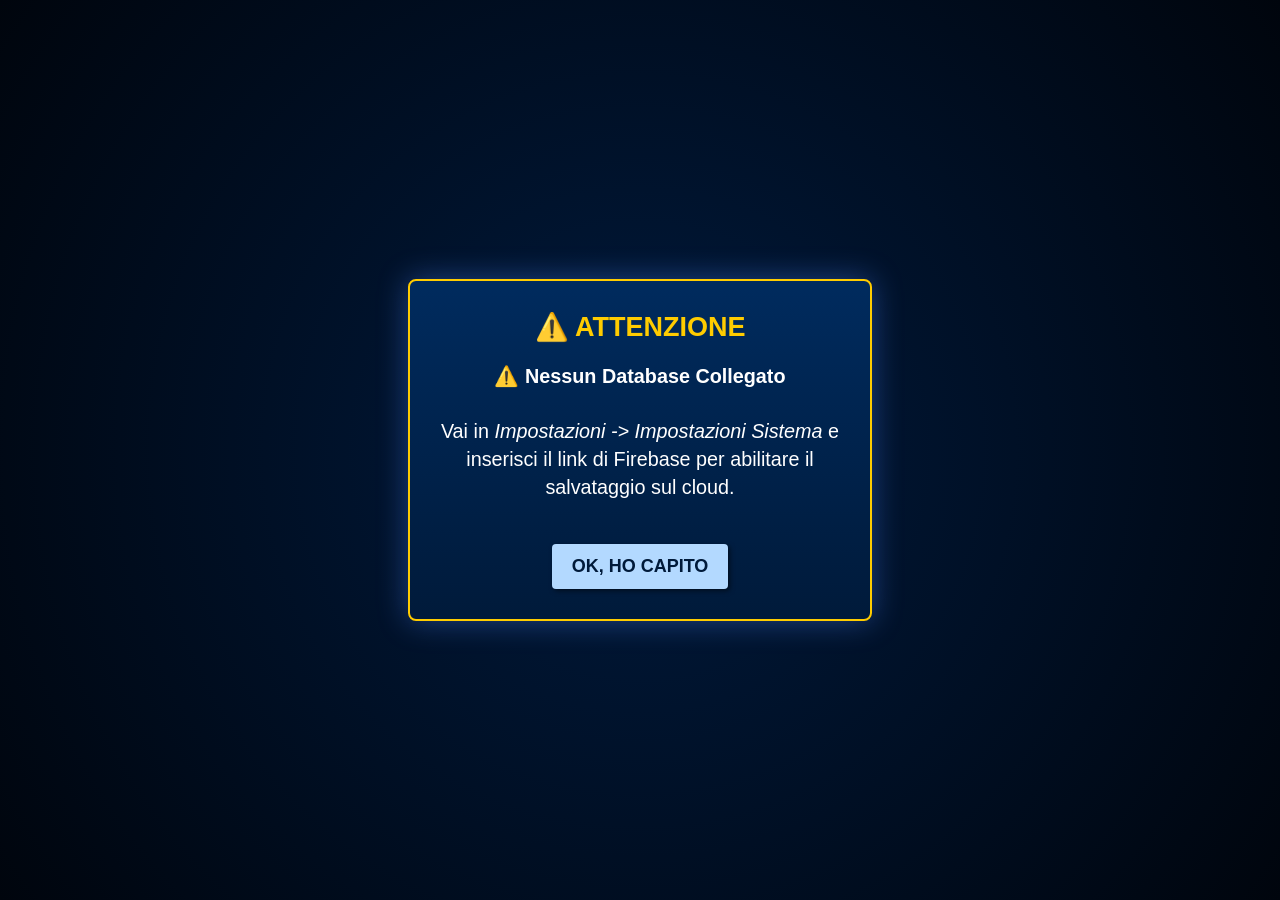
==== commit 1c6fdc35: "Add files via upload" ====
--- a/index.html
+++ b/index.html
@@ -1,2109 +1,2109 @@
-<!DOCTYPE html>
-<html lang="it">
-<head>
-    <meta charset="UTF-8">
-    <meta name="viewport" content="width=device-width, initial-scale=1.0, maximum-scale=1.0, user-scalable=no">
-    <title>Cassa PWA Gestionale</title>
-
-    <link rel="manifest" href="manifest.json">
-    <meta name="theme-color" content="#002b5e">
-    <link rel="apple-touch-icon" href="icone/pos.png">
-
-    <link rel="stylesheet" href="style.css">
-</head>
-<body>
-    <div class="system-bar" style="position: relative; z-index: 60; background: linear-gradient(to bottom, #001229, #000a17); border-bottom: 2px solid #bf953f; box-shadow: 0 4px 15px rgba(191, 149, 63, 0.15);">
-        <div class="sys-left">
-            <span id="sys-wifi" class="wifi-online">🟢 ONLINE</span>
-            <span id="sys-data" style="margin-left: 15px; color: #fbf5b7;">--/--/----</span>
-        </div>
-        <div class="sys-center" style="display:flex; align-items:center; justify-content:center; gap: 15px; font-family: 'Cinzel', serif; font-size: 2vh; letter-spacing: 3px; font-weight: 700; background: linear-gradient(to right, #bf953f, #fcf6ba, #b38728, #fbf5b7, #aa771c); -webkit-background-clip: text; background-clip: text; color: transparent;">
-            ESSENZIALE BOUTIQUE
-            <button onclick="bloccaCassa()" style="background: rgba(191, 149, 63, 0.1); border: 1px solid #bf953f; border-radius: 4px; padding: 2px 10px; font-size: 1.5vh; cursor:pointer; transition: 0.2s; font-family: sans-serif; letter-spacing: normal;" onmouseover="this.style.background='rgba(191, 149, 63, 0.3)'" onmouseout="this.style.background='rgba(191, 149, 63, 0.1)'">
-                <span id="label-operatore" style="font-weight: bold; color: #fcf6ba;">🔒 Bloccato</span>
-            </button>
-        </div>
-        <div class="sys-right">
-            <span id="sys-orologio" style="color: #fbf5b7;">00:00:00</span>
-        </div>
-    </div>
-
-    <div class="sezione-tasti">
-        <div class="tasto-fisico" id="btn-esci"><img src="icone/esci.png" class="icona-img" onerror="this.style.display='none'; this.insertAdjacentText('afterend', '🚪');"></div>
-        <div class="tasto-fisico" id="btn-calendario"><img src="icone/calendario.png" class="icona-img" onerror="this.style.display='none'; this.insertAdjacentText('afterend', '📅');"></div>
-        <div class="tasto-fisico" id="btn-contabilita"><img src="icone/contabilita.png" class="icona-img" onerror="this.style.display='none'; this.insertAdjacentText('afterend', '🧾');"></div>
-        <div class="tasto-fisico" id="btn-calcolatrice"><img src="icone/calcolatrice.png" class="icona-img" onerror="this.style.display='none'; this.insertAdjacentText('afterend', '🧮');"></div>
-        <div class="tasto-fisico" id="btn-statistiche"><img src="icone/statistiche.png" class="icona-img" onerror="this.style.display='none'; this.insertAdjacentText('afterend', '📈');"></div>
-        <div class="tasto-fisico" id="btn-preferiti"><img src="icone/preferiti.png" class="icona-img" onerror="this.style.display='none'; this.insertAdjacentText('afterend', '⭐');"></div>
-        <div class="tasto-fisico" id="btn-clienti"><img src="icone/clienti.png" class="icona-img" onerror="this.style.display='none'; this.insertAdjacentText('afterend', '👥');"></div>
-        <div class="tasto-fisico"></div>
-        <div class="tasto-fisico"></div>
-        <div class="tasto-fisico"></div>
-        <div class="tasto-fisico"></div>
-        <div class="tasto-fisico"></div>
-
-        <div class="tasto-fisico" id="btn-dipendente"><img src="icone/dipendente.png" class="icona-img" onerror="this.style.display='none'; this.insertAdjacentText('afterend', '👨‍💼');"></div>
-        <div class="tasto-fisico" id="btn-registro"><img src="icone/note.png" class="icona-img" onerror="this.style.display='none'; this.insertAdjacentText('afterend', '📓');"></div>
-
-        <div class="tasto-fisico" onclick="apriModaleEmissioneGiftCard()">
-            <div style="text-align: center;">
-                <img src="icone/giftcard.png" class="icona-img">
-            </div>
-        </div>
-
-        <div class="schermo-totale-container" style="height: 96% !important;">
-            <input type="text" class="schermo-totale" id="display-totale" value="€ 0,00" inputmode="decimal">
-        </div>
-        <div class="tasto-fisico" id="btn-cassa"><img src="icone/pos.png" class="icona-img" onerror="this.style.display='none'; this.insertAdjacentText('afterend', '📠');"></div>
-        <div class="tasto-fisico" id="btn-cestino"><img src="icone/cestino.png" class="icona-img" onerror="this.style.display='none'; this.insertAdjacentText('afterend', '🗑️');"></div>
-    </div>
-
-    <div class="barra-avvisi" id="barra-avvisi">
-        <div id="stat-sinistra"><span id="txt-articoli">0 ARTICOLI</span><span id="txt-pezzi">0 PEZZI</span></div>
-        <div id="stat-centro">CARICAMENTO DATABASE...</div>
-        <div id="stat-cliente">
-            <span id="cli-semaforo">🟢</span><span class="cliente-nome">🧑 <span id="cli-nome">NOME CLIENTE</span></span>
-            <span class="cliente-punti">⭐ <span id="cli-punti">0</span></span><span class="cliente-bonus">🎁 € <span id="cli-bonus">0,00</span></span>
-        </div>
-        <div id="stat-destra"></div>
-    </div>
-
-    <div class="barra-strumenti">
-        <div class="wrapper-dropdown" style="flex: 0.8; height: 70% !important;">
-            <input type="text" id="campo-sconto" class="input-fisico" placeholder="APPLICA SCONTO" readonly style="width: 100%; box-sizing: border-box; margin: 0;">
-            <div class="lista-dropdown">
-                <div class="voce-lista opt-sconto" data-sconto="5">Sconto 5%</div>
-                <div class="voce-lista opt-sconto" data-sconto="10">Sconto 10%</div>
-                <div class="voce-lista opt-sconto" data-sconto="15">Sconto 15%</div>
-                <div class="voce-lista opt-sconto" data-sconto="20">Sconto 20%</div>
-                <div class="voce-lista voce-annulla" id="btn-annulla-sconto">❌ Annulla Sconto</div>
-            </div>
-        </div>
-
-        <div class="wrapper-dropdown" style="flex: 0.8; height: 70% !important;">
-            <input type="text" id="campo-pagamento" class="input-fisico" placeholder="TIPO PAGAMENTO" readonly style="width: 100%; box-sizing: border-box; margin: 0;">
-            <div class="lista-dropdown">
-                <div class="voce-lista opt-pagamento" data-icona="💵">Contanti</div>
-                <div class="voce-lista opt-pagamento" data-icona="💳">POS</div>
-            </div>
-        </div>
-
-        <input type="text" inputmode="numeric" id="campo-scheda" class="input-fisico" placeholder="TEL O NUMERO SCHEDA" disabled style="flex: 0.4; height: 70% !important; margin: 0; box-sizing: border-box;">
-
-        <div id="sezione-voucher" style="display: flex; gap: 5px; height: 70% !important; align-items: center; flex: 1.2;">
-            <input type="text" id="cassa-voucher-input" class="input-fisico" placeholder="VOUCHER / GIFT CARD" style="height: 100% !important; margin: 0; flex: 1; border: 1px dashed #ffcc00; box-sizing: border-box;">
-            <button class="btn-modal" style="background: #ffcc00; color: black; font-weight: bold; padding: 0 15px; height: 100% !important; margin: 0; border-radius: 4px; font-size: 1.8vh; white-space: nowrap; box-sizing: border-box;" onclick="applicaVoucherCassa()">APPLICA</button>
-        </div>
-
-        <div class="wrapper-dropdown-largo" style="flex: 2; height: 70% !important;">
-            <div style="display: flex; gap: 5px; height: 100%; width: 100%; align-items: center;">
-                <input type="text" id="campo-barcode" class="input-fisico input-barcode" placeholder="BARCODE / RICERCA NOME" disabled style="height: 100% !important; margin: 0; flex-grow: 1; box-sizing: border-box;">
-                <button class="btn-modal btn-rosso" style="padding: 0 20px; font-weight: bold; height: 100% !important; margin: 0; border-radius: 4px; font-size: 1.8vh; white-space: nowrap; box-sizing: border-box;" onclick="apriModaleReso()">RESO</button>
-            </div>
-            <div class="lista-dropdown" id="lista-ricerca"></div>
-        </div>
-    </div>
-
-    <div class="pannello-tabella" style="margin-top: -4px !important;">
-        <div class="testata-tabella">
-            <div>CODICE</div><div>DESCRIZIONE</div><div>GIACENZA</div><div>PREZZO</div><div>QUANTITÀ</div><div>CATEGORIA</div><div>TOTALE</div>
-        </div>
-        <div class="area-dati-tabella" id="area-dati-tabella"></div>
-    </div>
-
-    <div class="modal-overlay overlay-primo-piano" id="modal-conferma-elimina" style="z-index: 10005 !important;">
-        <div class="modal-box" style="width: 450px; border-color: #ff4d4d;">
-            <div class="modal-titolo" style="color: #ff4d4d;">🗑️ CONFERMA ELIMINAZIONE</div>
-            <p id="msg-conferma-elimina" style="font-size: 2.2vh; margin-bottom: 25px; line-height: 1.4;">Sei sicuro di voler ELIMINARE DEFINITIVAMENTE questo dato?</p>
-            <div class="modal-bottoniera">
-                <button class="btn-modal btn-grigio" onclick="chiudiModale('modal-conferma-elimina')">ANNULLA</button>
-                <button class="btn-modal btn-rosso" onclick="eseguiEliminazioneUniversale()">SÌ, ELIMINA</button>
-            </div>
-        </div>
-    </div>
-
-    <div class="modal-overlay overlay-primo-piano" id="modal-conferma-salvataggio" style="z-index: 2500;">
-        <div class="modal-box" style="width: 450px; border-color: #00ffcc;">
-            <div class="modal-titolo" style="color: #00ffcc;">💾 CONFERMA SALVATAGGIO</div>
-            <p id="msg-conferma-salvataggio" style="font-size: 2.2vh; margin-bottom: 25px; line-height: 1.4;">Vuoi salvare i dati di questo cliente?</p>
-            <div class="modal-bottoniera">
-                <button class="btn-modal btn-grigio" onclick="chiudiModale('modal-conferma-salvataggio')">ANNULLA</button>
-                <button class="btn-modal btn-verde" onclick="eseguiSalvataggioCliente()">SÌ, SALVA</button>
-            </div>
-        </div>
-    </div>
-
-    <div class="modal-overlay overlay-primo-piano" id="modal-riscatto">
-        <div class="modal-box">
-            <div class="modal-titolo">🎁 BONUS DISPONIBILE</div>
-            <div class="modal-dati">
-                <div class="modal-riga"><span>Totale Spesa:</span> <span id="mod-totale">€ 0,00</span></div>
-                <div class="modal-riga bonus"><span>Valore Bonus:</span> <span id="mod-bonus">- € 0,00</span></div>
-                <div class="modal-riga evidenziata"><span>DA PAGARE:</span> <span id="mod-netto">€ 0,00</span></div>
-            </div>
-            <p>Vuoi scalare il bonus da questo scontrino?</p>
-            <div class="modal-bottoniera">
-                <button class="btn-modal btn-verde" onclick="confermaVendita(true)">RISCATTA BONUS</button>
-                <button class="btn-modal btn-rosso" onclick="confermaVendita(false)">NON RISCATTARE</button>
-            </div>
-            <div class="modal-bottoniera" style="margin-top: 10px;">
-                <button class="btn-modal btn-grigio" onclick="chiudiModale('modal-riscatto')">ANNULLA / TORNA ALLA CASSA</button>
-            </div>
-        </div>
-    </div>
-
-    <div class="modal-overlay overlay-primo-piano" id="modal-saldo-negativo">
-        <div class="modal-box">
-            <div class="modal-titolo" style="color: #ff4d4d;">⚠️ SALDO NEGATIVO</div>
-            <p>Il valore del Bonus supera l'importo della spesa.</p>
-            <p>Aggiungi altri articoli per poter riscattare il premio.</p>
-            <div class="modal-bottoniera">
-                <button class="btn-modal btn-grigio" onclick="chiudiModale('modal-saldo-negativo')">TORNA ALLA CASSA</button>
-            </div>
-        </div>
-    </div>
-
-    <div class="modal-overlay overlay-primo-piano" id="modal-esito">
-        <div class="modal-box" style="border-color: #00cc66; box-shadow: 0 0 30px rgba(0, 204, 102, 0.4); width: 550px;">
-            <div class="modal-titolo" id="titolo-modal-esito" style="color: #00cc66;">✅ VENDITA COMPLETATA</div>
-            <p id="msg-esito-punti" style="font-size: 2.2vh; line-height: 1.5; margin-bottom: 20px;"></p>
-            <div id="box-notifiche" style="display: none; margin-top: 20px; border-top: 1px solid #4d88ff; padding-top: 15px;">
-                <p style="font-size: 1.8vh; color: #b3d9ff; margin-bottom: 10px;">Invia aggiornamento punti al cliente:</p>
-                <div style="display: flex; justify-content: center; gap: 15px;">
-                    <button class="btn-social btn-wa" onclick="inviaWhatsApp()">💬 WhatsApp</button>
-                    <button class="btn-social btn-tg" onclick="inviaTelegram()">✈️ Telegram</button>
-                    <button class="btn-social btn-app" onclick="inviaApp()" id="btn-invia-app">📱 Notifica App</button>
-                </div>
-            </div>
-            <div class="modal-bottoniera" style="margin-top: 30px;">
-                <button class="btn-modal btn-grigio" id="btn-chiudi-esito" onclick="chiudiModaleEsito()">NUOVO CLIENTE E CHIUDI</button>
-            </div>
-        </div>
-    </div>
-
-    <div class="modal-overlay" id="modal-calc-categorie">
-        <div class="modal-box" style="width: 600px; max-width: 95vw;">
-            <div style="display: flex; justify-content: space-between; align-items: center; border-bottom: 1px solid #444; padding-bottom: 10px;">
-                <div class="modal-titolo" style="margin: 0;">SELEZIONA REPARTO</div>
-                <button class="btn-modal" style="background: transparent; border: 1px solid #4d88ff; color: #b3d9ff; padding: 5px 15px; font-size: 1.2vh; margin: 0;" onclick="apriConfigurazioneTastiCassa()">⚙️ PERSONALIZZA TASTI</button>
-            </div>
-            <p style="color: #888; font-size: 1.6vh; margin-top: 10px;">Seleziona il reparto per registrare l'importo libero.</p>
-
-            <div id="contenitore-tasti-reparto" style="display: flex; flex-wrap: wrap; gap: 15px; justify-content: center; margin-top: 15px; max-height: 400px; overflow-y: auto; padding: 10px;">
-            </div>
-
-            <div class="modal-bottoniera" style="margin-top: 20px;">
-                <button class="btn-modal btn-grigio" onclick="chiudiModale('modal-calc-categorie')">ANNULLA</button>
-            </div>
-        </div>
-    </div>
-
-    <div class="modal-overlay" id="modal-config-tasti-cassa" style="display: none; z-index: 9999;">
-        <div class="modal-box" style="width: 500px; max-width: 95vw; border-color: #ffcc00;">
-            <div class="modal-titolo" style="color: #ffcc00; margin-bottom: 5px;">⚙️ CONFIGURA TASTI RAPIDI</div>
-            <p style="color: #b3d9ff; font-size: 1.4vh; margin-bottom: 15px;">Seleziona le categorie da mostrare come pulsanti veloci nella Cassa (consigliato: max 10).</p>
-
-            <div id="lista-check-categorie" style="max-height: 350px; overflow-y: auto; display: flex; flex-direction: column; gap: 10px; background: rgba(0,0,0,0.3); padding: 15px; border-radius: 8px; border: 1px solid #333;">
-            </div>
-
-            <div class="modal-bottoniera" style="margin-top: 25px;">
-                <button class="btn-modal btn-grigio" onclick="chiudiModale('modal-config-tasti-cassa')">ANNULLA</button>
-                <button class="btn-modal btn-verde" onclick="salvaConfigurazioneTastiCassa()" style="font-weight: bold;">💾 SALVA CONFIGURAZIONE</button>
-            </div>
-        </div>
-    </div>
-
-    <div class="modal-overlay" id="modal-numpad">
-        <div class="modal-box" style="width: 750px; display: flex; gap: 25px; text-align: left;">
-            <div style="flex: 1; display: flex; flex-direction: column; background: rgba(255,255,255,0.05); border: 2px solid #4d88ff; border-radius: 8px; padding: 15px;">
-                <div style="font-size: 2vh; color: #00ffcc; font-weight: bold; text-align: center; margin-bottom: 10px; padding-bottom: 10px; border-bottom: 1px solid rgba(255,255,255,0.2);">ARTICOLI AGGIUNTI</div>
-                <div id="numpad-log-list" style="flex-grow: 1; overflow-y: auto; font-size: 2vh; margin-bottom: 15px; min-height: 220px; max-height: 250px;"></div>
-                <div style="border-top: 2px solid #4d88ff; padding-top: 10px; font-size: 2.5vh; font-weight: bold; display: flex; justify-content: space-between; color: #ffcc00;">
-                    <span>TOTALE:</span><span id="numpad-log-totale">€ 0,00</span>
-                </div>
-            </div>
-            <div style="flex: 1.2; display: flex; flex-direction: column;">
-                <div class="modal-titolo" id="titolo-numpad" style="text-align: center; margin-bottom: 15px; font-size: 2.5vh;">IMPORTO</div>
-                <div class="schermo-totale-container" style="height: 9vh; margin-bottom: 15px;"><input type="text" class="schermo-totale" id="display-numpad" placeholder="0,00" style="font-size: 6vh;" inputmode="decimal"></div>
-                <div class="numpad-grid">
-                    <div class="numpad-btn" onclick="digitaNumpad('7')">7</div><div class="numpad-btn" onclick="digitaNumpad('8')">8</div><div class="numpad-btn" onclick="digitaNumpad('9')">9</div>
-                    <div class="numpad-btn" onclick="digitaNumpad('4')">4</div><div class="numpad-btn" onclick="digitaNumpad('5')">5</div><div class="numpad-btn" onclick="digitaNumpad('6')">6</div>
-                    <div class="numpad-btn" onclick="digitaNumpad('1')">1</div><div class="numpad-btn" onclick="digitaNumpad('2')">2</div><div class="numpad-btn" onclick="digitaNumpad('3')">3</div>
-                    <div class="numpad-btn cancella" onclick="digitaNumpad('C')">C</div><div class="numpad-btn" onclick="digitaNumpad('0')">0</div><div class="numpad-btn" onclick="digitaNumpad(',')">,</div>
-                </div>
-                <div style="display: flex; gap: 10px; margin-top: auto;">
-                    <button class="btn-modal btn-grigio" style="flex: 1;" onclick="chiudiModale('modal-numpad')">ESCI</button>
-                    <button class="btn-modal btn-verde" style="flex: 2;" onclick="confermaNumpad()">AGGIUNGI</button>
-                </div>
-            </div>
-        </div>
-    </div>
-
-    <div class="modal-overlay" id="modal-gestione-clienti">
-        <div class="modal-box modal-grande modal-full">
-            <div class="crm-left">
-                <div class="modal-titolo" style="font-size: 3.0vh;">🙎🏼‍♂️​ RUBRICA CLIENTI <span id="crm-totale-clienti" style="font-size: 1.9vh; color: #b3d9ff; margin-left: 10px;">(0)</span></div>
-                <input type="text" id="crm-search" class="crm-search" placeholder="🔍 Cerca per Nome, Telefono o Codice...">
-                <div class="crm-list" id="crm-list"></div>
-            </div>
-            <div class="crm-right">
-                <div style="display: flex; justify-content: space-between; align-items: center; border-bottom: 1px solid rgba(255,255,255,0.2); padding-bottom: 10px; margin-bottom: 15px;">
-                    <div class="modal-titolo" style="font-size: 2.5vh; margin: 0;" id="crm-titolo-scheda">SCHEDA CLIENTE</div>
-                    <button class="btn-modal btn-grigio" onclick="chiudiModulo('modal-gestione-clienti')" style="padding: 5px 15px;">CHIUDI</button>
-                </div>
-                <div style="display: flex; gap: 15px;">
-                    <div class="crm-form-group" style="flex: 1;">
-                        <label class="crm-label">Codice Scheda / Barcode</label>
-                        <div style="display: flex; gap: 5px;">
-                            <input type="text" id="crm-codice" class="crm-input" placeholder="Es. 1234567890123" inputmode="numeric">
-                            <button id="btn-genera-scheda" class="btn-genera" onclick="generaCodiceSchedaUnivoco()" title="Genera">🎲 GENERA</button>
-                        </div>
-                    </div>
-                    <div class="crm-form-group" style="flex: 1;">
-                        <label class="crm-label">Numero di Telefono</label>
-                        <div style="display: flex; gap: 5px;">
-                            <input type="text" id="crm-telefono" class="crm-input" placeholder="Es. 3331234567" inputmode="tel">
-
-                            <button class="btn-genera" onclick="apriSchermataChat()" title="Chat App Fidelity" style="background-color: #ff3366; border-color: #ff3366; color: white; flex-shrink: 0; padding: 0 10px;">🔔</button>
-                            <button class="btn-genera" onclick="generaQRvCard()" title="Mostra QR Code" style="background-color: #4d88ff; border-color: #4d88ff; color: white; flex-shrink: 0; padding: 0 10px;">📱</button>
-                            <button class="btn-genera" onclick="inviaContattoAlMioWhatsApp()" title="Invia al mio telefono" style="background-color: #25D366; border-color: #25D366; color: white; flex-shrink: 0; padding: 0 10px;">📲</button>
-                            <button class="btn-genera" onclick="apriWhatsAppDiretto()" title="Chatta col cliente" style="background-color: #128C7E; border-color: #128C7E; color: white; flex-shrink: 0; padding: 0 10px;">💬</button>
-                        </div>
-                    </div>
-                </div>
-                <div class="crm-form-group">
-                    <label class="crm-label">Nome Completo</label>
-                    <input type="text" id="crm-nome" class="crm-input" placeholder="Es. Mario Rossi">
-                </div>
-                <div class="crm-form-group" style="width: 50%;">
-                    <label class="crm-label">Punti Attuali</label>
-                    <input type="text" id="crm-punti" class="crm-input" placeholder="Es. 150.5" inputmode="decimal">
-                </div>
-                <div class="crm-stats">
-                    <div class="crm-stat-box"><div class="crm-stat-val" id="crm-calc-bonus">€ 0</div><div class="crm-stat-lbl">Bonus Calcolato</div></div>
-                    <div class="crm-stat-box"><div class="crm-stat-val" id="crm-calc-data" style="color: #00ffcc; font-size: 3vh; line-height: 5.5vh;">-</div><div class="crm-stat-lbl">Ultima Operazione</div></div>
-                </div>
-                <div class="modal-bottoniera" style="margin-top: auto;">
-                    <button class="btn-modal btn-grigio" onclick="crmNuovoCliente()" style="flex: 1;">PULISCI / NUOVO</button>
-                    <button class="btn-modal btn-rosso" onclick="confermaEliminazioneCliente()" id="crm-btn-elimina" style="flex: 1; display: none;">ELIMINA</button>
-                    <button class="btn-modal btn-verde" onclick="crmSalvaCliente()" style="flex: 1.5;">💾 SALVA CLIENTE</button>
-                </div>
-            </div>
-        </div>
-    </div>
-
-    <div class="modal-overlay" id="modal-magazzino">
-        <div class="modal-box modal-grande modal-full">
-
-            <div class="crm-left">
-                <div style="display: flex; justify-content: space-between; align-items: center; margin-bottom: 10px;">
-                    <div class="modal-titolo" style="font-size: 3vh; margin: 0;">📦 GESTIONE MAGAZZINO</div>
-                    <button class="btn-modal" style="background: #9933ff; color: black; padding: 5px 15px; font-size: 1.8vh; margin: 0;" onclick="apriModaleInventario()">📋 INVENTARIO</button>
-                </div>
-                <input type="text" id="mag-search" class="crm-search" placeholder="🔍 Cerca per Codice, Descrizione o Categoria...">
-                <div class="crm-list" id="mag-list"></div>
-                <div style="display: flex; gap: 10px; margin-top: 15px; border-top: 1px solid #4d88ff; padding-top: 10px;">
-                    <div style="flex: 1; text-align: center;">
-                        <div style="font-size: 1.5vh; color: #b3d9ff; text-transform: uppercase;">Articoli Totali</div>
-                        <div id="mag-stat-articoli" style="font-size: 2.5vh; font-weight: bold; color: #fff;">0</div>
-                    </div>
-                    <div style="flex: 1; text-align: center;">
-                        <div style="font-size: 1.5vh; color: #b3d9ff; text-transform: uppercase;">Valore Magazzino</div>
-                        <div id="mag-stat-valore" style="font-size: 2.5vh; font-weight: bold; color: #00ffcc;">€ 0,00</div>
-                    </div>
-                </div>
-            </div>
-
-            <div class="crm-right" style="display: flex; flex-direction: column; overflow: hidden;">
-                <div style="display: flex; justify-content: space-between; align-items: center; border-bottom: 1px solid rgba(255,255,255,0.2); padding-bottom: 10px; margin-bottom: 15px; flex-shrink: 0;">
-                    <div class="modal-titolo" style="font-size: 2.5vh; margin: 0;" id="mag-titolo-scheda">SCHEDA ARTICOLO</div>
-                    <button class="btn-modal btn-grigio" onclick="chiudiModulo('modal-magazzino'); apriModale('modal-menu-principale');" style="padding: 5px 15px;">CHIUDI</button>
-                </div>
-
-                <div style="overflow-y: auto; flex-grow: 1; padding-right: 10px; margin-bottom: 15px;" id="mag-form-scroll">
-
-                    <div style="display: flex; gap: 15px; margin-bottom: 15px;">
-                        <div class="crm-form-group" style="flex: 0.85; margin-bottom: 0;">
-                            <label class="crm-label">Codice / Barcode</label>
-                            <div style="display: flex; gap: 5px; height: 35px;">
-                                <input type="text" id="mag-codice" class="crm-input" placeholder="" style="margin: 0; height: 100%;">
-                                <button id="btn-genera-mag-codice" class="btn-genera" onclick="generaCodiceMagazzinoUnivoco()" title="Genera un codice a barre interno"
-                                        style="margin: 0; height: 100%; padding: 0 15px; background: #4d88ff; border-color: #4d88ff; color: white; font-size: 18px;">
-                                    🎲
-                                </button>
-                            </div>
-                        </div>
-                        <div class="crm-form-group" style="flex: 1; margin-bottom: 0;">
-                            <label class="crm-label">Settore / Categoria</label>
-                            <div style="display: flex; gap: 5px; height: 35px;">
-                                <select id="mag-categoria" class="crm-input"
-                                        style="margin: 0; height: 100%; flex-grow: 1; font-size: 16px; padding: 5px;">
-                                </select>
-                                <button class="btn-genera" onclick="apriModaleGestioneCategorie()" title="Gestisci Categorie"
-                                        style="margin: 0; height: 100%; padding: 0 15px; background: #4d88ff; border-color: #4d88ff; color: white; font-size: 18px;">
-                                    ⚙️
-                                </button>
-                            </div>
-                        </div>
-                        <div class="crm-form-group" style="flex: 1; margin-bottom: 0;">
-                            <label class="crm-label">FORNITORE</label>
-                            <div style="display: flex; gap: 5px; height: auto;">
-                                <input type="text" id="mag-fornitore" class="crm-input" placeholder=""
-                                       style="margin: 0; height: 35px !important; text-transform: uppercase; box-sizing: border-box;">
-                            </div>
-                        </div>
-                    </div>
-
-                    <div class="crm-form-group">
-                        <label class="crm-label">Descrizione Articolo (Nome Esteso)</label>
-                        <input type="text" id="mag-descrizione" class="crm-input" placeholder=""
-                               style="height: 35px; width: 100%; box-sizing: border-box;">
-                    </div>
-
-                    <div style="display: flex; gap: 10px; background: rgba(255,255,255,0.05); padding: 10px; border-radius: 6px; margin-bottom: 15px; border-left: 3px solid #ffcc00;">
-                        <div class="crm-form-group" style="flex: 1; margin-bottom: 0;">
-                            <label class="crm-label" style="font-size: 1.6vh;">Brand</label>
-                            <input type="text" id="mag-brand" class="crm-input" placeholder="" style="font-size: 1.8vh; padding: 8px;">
-                        </div>
-                        <div class="crm-form-group" style="flex: 1; margin-bottom: 0;">
-                            <label class="crm-label" style="font-size: 1.6vh;">Linea / Collezione</label>
-                            <input type="text" id="mag-linea" class="crm-input" placeholder="" style="font-size: 1.8vh; padding: 8px;">
-                        </div>
-                        <div class="crm-form-group" style="flex: 0.8; margin-bottom: 0;">
-                            <label class="crm-label" style="font-size: 1.6vh;">Formato / Tipo</label>
-                            <input type="text" id="mag-formato" class="crm-input" placeholder="" style="font-size: 1.8vh; padding: 8px;">
-                        </div>
-                    </div>
-
-                    <div class="crm-form-group">
-                        <label class="crm-label">Dettagli Extra</label>
-                        <textarea id="mag-note" class="crm-input" style="resize: none; height: 60px; font-size: 1.6vh;" placeholder=""></textarea>
-                    </div>
-
-                    <div class="crm-form-group">
-                        <label class="crm-label" style="color: #b3d9ff;">INCI e Allergeni (Obbligatorio per Etichetta)</label>
-                        <textarea id="mag-inci" class="crm-input" style="resize: none; height: 50px; font-size: 1.4vh;" placeholder="Es. Alcohol Denat, Parfum, Aqua, Linalool, Limonene..."></textarea>
-                    </div>
-
-                    <div style="background: rgba(77, 136, 255, 0.05); border: 1px solid #4d88ff; border-radius: 6px; padding: 15px; margin-bottom: 15px;">
-
-                        <div style="display: flex; justify-content: space-between; align-items: flex-end; margin-bottom: 15px;">
-                            <div class="modal-titolo" style="font-size: 2vh; margin: 0; color: #4d88ff;">📦 DATI MAGAZZINO E GIACENZA</div>
-                        </div>
-
-                        <div style="background: rgba(0, 204, 102, 0.1); border: 1px dashed #00cc66; border-radius: 6px; padding: 10px; margin-bottom: 15px; display: flex; align-items: center; justify-content: space-between;">
-                            <div style="color: #00cc66; font-size: 2vh; font-weight: bold;">⚡ ASSISTENTE CARICO RAPIDO (Per Liquidi)</div>
-                            <div style="display: flex; gap: 10px; align-items: center;">
-                                <input type="text" id="mag-calc-flaconi" class="crm-input" placeholder="N. Flaconi" style="margin: 0; width: 100px; text-align: center; height: 35px;">
-                                <span style="color: white; font-weight: bold;">X</span>
-                                <input type="text" id="mag-calc-volume" class="crm-input" placeholder="Vol. (ml)" style="margin: 0; width: 100px; text-align: center; height: 35px;">
-                                <button type="button" class="btn-modal btn-verde" style="margin: 0; padding: 0 15px; height: 35px; border: 1px solid #00cc66; background: #00cc66; font-weight: bold; color: black;"
-                                        onclick="document.getElementById('mag-giacenza').value = (parseFloat(document.getElementById('mag-calc-flaconi').value)||0) * (parseFloat(document.getElementById('mag-calc-volume').value)||0); document.getElementById('mag-calc-flaconi').value=''; document.getElementById('mag-calc-volume').value='';">
-                                    CALCOLA ML
-                                </button>
-                            </div>
-                        </div>
-
-                        <div style="display: flex; gap: 10px; margin-bottom: 0;">
-                            <div class="crm-form-group" style="flex: 1; margin-bottom: 0;">
-                                <label class="crm-label">Giacenza (ml/Pz)</label>
-                                <input type="text" id="mag-giacenza" class="crm-input" placeholder="0" inputmode="numeric"
-                                       style="text-align: center; height: 35px; font-size: 16px; box-sizing: border-box; width: 100%;">
-                            </div>
-                            <div class="crm-form-group" style="flex: 1; margin-bottom: 0;">
-                                <label class="crm-label">Ubicazione</label>
-                                <input type="text" id="mag-ubicazione" class="crm-input" placeholder=""
-                                       style="text-align: center; height: 35px; font-size: 16px; box-sizing: border-box; width: 100%;">
-                            </div>
-                            <div class="crm-form-group" style="flex: 1; margin-bottom: 0;">
-                                <label class="crm-label">Lotto/Scadenza</label>
-                                <input type="text" id="mag-lotto" class="crm-input" placeholder=""
-                                       style="text-align: center; height: 35px; font-size: 16px; box-sizing: border-box; width: 100%;">
-                            </div>
-                            <div class="crm-form-group" style="flex: 1; margin-bottom: 0;">
-                                <label class="crm-label">Scorta Minima</label>
-                                <input type="text" id="mag-scorta-min" class="crm-input" placeholder="0" inputmode="numeric"
-                                       style="text-align: center; height: 35px; font-size: 16px; box-sizing: border-box; width: 100%;">
-                            </div>
-                        </div>
-                    </div>
-
-                    <div style="background: rgba(0, 204, 102, 0.1); border: 1px solid #00cc66; border-radius: 6px; padding: 15px; margin-bottom: 15px;">
-                        <div style="display: flex; justify-content: space-between; align-items: flex-end; margin-bottom: 10px;">
-                            <div class="modal-titolo" style="font-size: 2vh; margin: 0; color: #00cc66;">💰 PREZZI E MARGINI</div>
-                            <div style="font-size: 1.6vh; color: #b3d9ff;">Margine Teorico: <span id="mag-margine-calc" style="font-weight: bold; font-size: 2.2vh; color: #00ffcc;">0.00%</span></div>
-                        </div>
-
-                        <div style="background: rgba(77, 136, 255, 0.1); border: 1px dashed #4d88ff; border-radius: 6px; padding: 10px; margin-bottom: 15px; display: flex; align-items: center; justify-content: space-between;">
-                            <div style="color: #4d88ff; font-size: 1.6vh; font-weight: bold;">⚡ ASSISTENTE COSTO (€ per ml)</div>
-                            <div style="display: flex; gap: 10px; align-items: center;">
-                                <input type="text" id="mag-calc-costo-fusto" class="crm-input" placeholder="Costo Tot. Fusto (€)" inputmode="decimal" style="margin: 0; width: 150px; text-align: center; height: 35px; font-size: 1.5vh;">
-                                <span style="color: white; font-weight: bold;">÷</span>
-                                <input type="number" id="mag-calc-ml-fusto" class="crm-input" placeholder="ml Totali Fusto" style="margin: 0; width: 130px; text-align: center; height: 35px; font-size: 1.5vh;">
-                                <button type="button" class="btn-modal btn-blu" style="margin: 0; padding: 0 15px; height: 35px; font-weight: bold; background: #4d88ff; border-color: #4d88ff;" onclick="let costoTot = parseFloat(document.getElementById('mag-calc-costo-fusto').value.replace(',', '.')) || 0; let mlTot = parseFloat(document.getElementById('mag-calc-ml-fusto').value) || 0; if(mlTot > 0) { document.getElementById('mag-prezzo-acq').value = (costoTot / mlTot).toFixed(3).replace('.', ','); if(typeof calcolaMargine === 'function') calcolaMargine(); } document.getElementById('mag-calc-costo-fusto').value = ''; document.getElementById('mag-calc-ml-fusto').value = '';">CALCOLA €/ml</button>
-                            </div>
-                        </div>
-
-                        <div style="display: flex; gap: 10px;">
-                            <div class="crm-form-group" style="flex: 1; margin-bottom: 0;">
-                                <label class="crm-label" style="font-size: 1.8vh;">Costo Acquisto Netto</label>
-                                <input type="text" id="mag-prezzo-acq" class="crm-input" placeholder="0,00" inputmode="decimal"
-                                       style="text-align: center; color: #0a0a0a; height: 35px; font-size: 16px; width: 100%; box-sizing: border-box; " oninput="calcolaMargine()">
-                            </div>
-                            <div class="crm-form-group" style="flex: 1; margin-bottom: 0;">
-                                <label class="crm-label" style="font-size: 1.8vh;">Prezzo Listino (Ivato)</label>
-                                <input type="text" id="mag-prezzo-ven" class="crm-input" placeholder="0,00" inputmode="decimal"
-                                       style="text-align: center; color: #0a0a0a; font-weight: bold; height: 35px; font-size: 16px; width: 100%; box-sizing: border-box; " oninput="calcolaMargine()">
-                            </div>
-                            <div class="crm-form-group" style="flex: 0.8; margin-bottom: 0;">
-                                <label class="crm-label" style="font-size: 1.8vh;">Promo / Sconto (Ivato)</label>
-                                <input type="text" id="mag-prezzo-promo" class="crm-input" placeholder="0,00" inputmode="decimal"
-                                       style="text-align: center; color: #fa0707; height: 35px; font-size: 16px; width: 100%; box-sizing: border-box; ">
-                            </div>
-                            <div class="crm-form-group" style="flex: 0.5; margin-bottom: 0;">
-                                <label class="crm-label" style="font-size: 1.8vh;">IVA (%)</label>
-                                <input type="text" id="mag-iva" class="crm-input" placeholder="22" inputmode="numeric"
-                                       style="text-align: center; height: 35px; font-size: 16px; width: 100%; box-sizing: border-box;">
-                            </div>
-                        </div>
-                    </div>
-
-                    <div style="display: flex; gap: 15px; margin-bottom: 15px;">
-                        <div class="crm-form-group" style="flex: 1; display: flex; align-items: center; justify-content: space-between; background: rgba(255, 77, 77, 0.1); padding: 10px; border-radius: 6px; border: 1px solid #ff4d4d; margin-bottom: 0;">
-                            <div>
-                                <label class="crm-label" style="margin: 0; color: #ff4d4d; font-size: 2vh;">Articolo Tester</label>
-                            </div>
-                            <div style="display: flex; align-items: center; gap: 10px;">
-                                <button type="button" id="btn-converti-tester" class="btn-modal btn-rosso" style="padding: 5px; font-size: 1.2vh; margin: 0; display: none;" onclick="convertiUnitaInTester()">PRELEVA 1</button>
-                                <input type="checkbox" id="mag-is-tester" style="transform: scale(1.5);">
-                            </div>
-                        </div>
-                        <div class="crm-form-group" style="flex: 0.8; margin-bottom: 0;">
-                            <label class="crm-label" style="color: #ffcc00; font-size: 2vh; text-align: center; display: block;">Punti Fedeltà</label>
-                            <input type="text" id="mag-punti-fedelta" class="crm-input" placeholder="Se 0 usa default" inputmode="numeric" style="text-align: center; height: 35px; margin: 0; padding: 5px;">
-                        </div>
-                        <div class="crm-form-group" style="flex: 1; display: flex; align-items: center; justify-content: space-between; background: rgba(255, 255, 255, 0.05); padding: 10px; border-radius: 6px; border: 1px solid #4d88ff; margin-bottom: 0;">
-                            <div>
-                                <label class="crm-label" style="margin: 0; color: #b3d9ff; font-size: 2vh;">Stampa Etichette</label>
-                            </div>
-                            <button type="button" class="btn-modal btn-grigio" style="padding: 5px 10px; font-size: 2vh; margin: 0; border: 1px solid #4d88ff; background: #4d88ff;" onclick="apriCodaStampaDaMagazzino()">🖨️ APRI CODA</button>
-                        </div>
-                    </div>
-
-                    <!-- NUOVO BLOCCO: TRACCIABILITÀ INVENTARIO -->
-                    <div style="display: flex; gap: 15px; margin-bottom: 15px;">
-                        <div class="crm-form-group" style="flex: 1; display: flex; align-items: center; justify-content: space-between; background: rgba(255, 204, 0, 0.1); padding: 10px; border-radius: 6px; border: 1px solid #ffcc00; margin-bottom: 0;">
-                            <div>
-                                <label class="crm-label" style="margin: 0; color: #ffcc00; font-size: 2vh;">Tracciabilità e Controlli</label>
-                            </div>
-                            <div style="display: flex; gap: 10px; align-items: center;">
-                                <input type="text" id="input-cerca-lotto" class="crm-input" placeholder="Es. L-2409" style="margin: 0; height: 30px; font-size: 2vh; width: 130px;">
-                                <button type="button" class="btn-modal btn-blu" style="padding: 5px 15px; font-size: 2vh; margin: 0; border: 1px solid #4d88ff; background: #4d88ff; color: black;" onclick="if(document.getElementById('input-cerca-lotto').value.trim() !== '') tracciabilitaInversaLotto(document.getElementById('input-cerca-lotto').value.trim())">🔍 CERCA LOTTO</button>
-
-                                <button type="button" class="btn-modal btn-grigio" style="padding: 5px 15px; font-size: 2vh; margin: 0; border: 1px solid #4d88ff; background: #4d88ff;" onclick="apriStoricoRettifiche()">📜 LOG RETTIFICHE</button>
-                            </div>
-                        </div>
-                    </div>
-
-                    <div style="background: rgba(255, 153, 0, 0.1); border: 1px solid #ff9900; border-radius: 6px; padding: 15px; margin-bottom: 15px;">
-                        <div style="display: flex; align-items: center; justify-content: space-between; margin-bottom: 10px;">
-                            <div style="display: flex; align-items: center; gap: 10px;">
-                                <input type="checkbox" id="mag-is-formato-spina" style="transform: scale(1.5);">
-                                <label class="crm-label" style="margin: 0; color: #ff9900; font-size: 2vh;">È UN FORMATO BASE ALLA SPINA</label>
-                            </div>
-                        </div>
-                        <p style="font-size: 1.8vh; color: #b3d9ff; margin-bottom: 15px;">Spunta questa opzione per i formati (es. Classic 50ml). In cassa il sistema ti chiederà quale essenza versare all'interno.</p>
-                        <div class="crm-form-group" style="width: 50%; margin-bottom: 0;">
-                            <label class="crm-label" style="color: #ffcc00;">Millilitri di liquido da prelevare:</label>
-                            <input type="number" id="mag-volume-spina" class="crm-input" placeholder="Es. 50" style="border-color: #ff9900;">
-                        </div>
-                    </div>
-
-                    <div style="background: rgba(77, 136, 255, 0.1); border: 1px solid #4d88ff; border-radius: 6px; padding: 15px; margin-bottom: 15px;">
-                        <div style="display: flex; align-items: center; justify-content: space-between; margin-bottom: 10px;">
-                            <div style="display: flex; align-items: center; gap: 10px;">
-                                <input type="checkbox" id="mag-is-kit" style="transform: scale(1.5);" onchange="toggleSezioneKit()">
-                                <label class="crm-label" style="margin: 0; color: #4d88ff; font-size: 2.2vh;">ABILITA COME KIT / COFANETTO</label>
-                            </div>
-                        </div>
-
-                        <div id="sezione-composizione-kit" style="display: none; flex-direction: column; gap: 10px; margin-top: 15px; border-top: 1px dashed #4d88ff; padding-top: 15px;">
-                            <div style="display: flex; gap: 10px;">
-                                <div style="flex: 1;">
-                                    <label class="crm-label" style="font-size: 1.4vh;">Tipo di Kit</label>
-                                    <select id="mag-tipo-kit" class="crm-input" style="font-size: 1.6vh; padding: 5px;">
-                                        <option value="DINAMICO">Dinamico (Scarica i componenti alla vendita)</option>
-                                        <option value="STATICO">Statico (Già assemblato, scarica solo il cofanetto)</option>
-                                    </select>
-                                </div>
-                                <div style="flex: 1; text-align: right;">
-                                    <label class="crm-label" style="font-size: 1.4vh;">Costo Teorico Componenti</label>
-                                    <div id="mag-kit-costo-calc" style="font-size: 2.2vh; font-weight: bold; color: #ffcc00;">€ 0,00</div>
-                                </div>
-                            </div>
-
-                            <div style="position: relative;">
-                                <input type="text" id="mag-cerca-kit" class="crm-input" placeholder="🔍 Cerca articolo da aggiungere al kit..." autocomplete="off">
-                                <div id="lista-ricerca-kit" class="lista-dropdown" style="max-height: 150px;"></div>
-                            </div>
-
-                            <div id="mag-tabella-componenti" style="background: rgba(0,0,0,0.4); border-radius: 4px; padding: 10px; min-height: 80px; max-height: 150px; overflow-y: auto;">
-                                <div style="text-align: center; color: #888; font-size: 1.4vh; padding-top: 20px;">Nessun componente aggiunto.</div>
-                            </div>
-                        </div>
-                    </div>
-
-                </div> <div class="modal-bottoniera" style="flex-shrink: 0;">
-                    <button class="btn-modal btn-grigio" onclick="magNuovoProdotto()" style="flex: 1;">PULISCI / NUOVO</button>
-                    <button class="btn-modal btn-rosso" onclick="confermaEliminazioneMagazzino()" id="mag-btn-elimina" style="flex: 1; display: none;">ELIMINA</button>
-                    <button class="btn-modal btn-verde" onclick="magSalvaProdotto()" style="flex: 1.5;">💾 SALVA ARTICOLO</button>
-                </div>
-            </div>
-        </div>
-    </div>
-
-    <div class="modal-overlay overlay-primo-piano" id="modal-scegli-essenza" style="z-index: 10500; display: none;">
-        <div class="modal-box" style="width: 500px; border-color: #ffcc00;">
-            <div class="modal-titolo" style="color: #ffcc00;">🧪 SCEGLI L'ESSENZA DA VERSARE</div>
-            <p id="scegli-essenza-desc" style="color: white; font-size: 1.8vh; margin-bottom: 15px;"></p>
-
-            <input type="text" id="cerca-essenza-cassa" class="crm-input" placeholder="🔍 Cerca nome essenza o spara il codice del fusto..." oninput="filtraEssenzeCassa(this.value)" style="font-size: 2vh; height: 45px;">
-
-            <div id="lista-essenze-cassa" style="max-height: 300px; overflow-y: auto; background: rgba(0,0,0,0.5); border-radius: 4px; padding: 10px; margin-top: 10px;"></div>
-
-            <div class="modal-bottoniera" style="margin-top: 20px;">
-                <button class="btn-modal btn-grigio" style="width: 100%;" onclick="chiudiModale('modal-scegli-essenza')">ANNULLA INSERIMENTO</button>
-            </div>
-        </div>
-    </div>
-
-    <div class="modal-overlay" id="modal-registro-cassa">
-        <div class="modal-box modal-grande modal-full">
-            <div class="crm-left" style="background: rgba(0, 18, 41, 0.8);">
-                <div class="modal-titolo" style="font-size: 2.5vh; text-align: center;">📊 CRUSCOTTO DI OGGI</div>
-                <div class="reg-card"><div class="reg-lbl">Scontrini Emessi</div><div class="reg-val" id="reg-num-scontrini">0</div></div>
-                <div style="display: flex; gap: 10px;">
-                    <div class="reg-card" style="flex: 1;"><div class="reg-lbl">Incasso POS</div><div class="reg-val verde" id="reg-tot-pos">€ 0,00</div></div>
-                    <div class="reg-card" style="flex: 1;"><div class="reg-lbl">Vendite Contanti</div><div class="reg-val verde" id="reg-tot-contanti">€ 0,00</div></div>
-                </div>
-                <div style="display: flex; gap: 10px;">
-                    <div class="reg-card" style="flex: 1;"><div class="reg-lbl">Distributore</div><div class="reg-val verde" id="reg-tot-entrate">€ 0,00</div></div>
-                    <div class="reg-card" style="flex: 1;"><div class="reg-lbl">Uscite / Spese</div><div class="reg-val rosso" id="reg-tot-uscite">€ 0,00</div></div>
-                </div>
-                <div style="display: flex; justify-content: space-between; font-size: 2.2vh; font-weight: bold; color: #00ffcc; margin-top: 10px; border-top: 1px solid rgba(255,255,255,0.2); padding-top: 10px;">
-                    <span>SALDO TOTALE (INCLUSO POS)</span>
-                    <span id="reg-saldo-totale">€ 0,00</span>
-                </div>
-                <div class="reg-card totale" style="margin-top: auto;">
-                    <div class="reg-lbl" style="color: #00ffcc;">SALDO CASSETTO (CONTANTI FISICI)</div>
-                    <div class="reg-val big" id="reg-saldo-cassetto">€ 0,00</div>
-                </div>
-            </div>
-            <div class="crm-right">
-                <div style="display: flex; justify-content: space-between; align-items: center; border-bottom: 1px solid rgba(255,255,255,0.2); padding-bottom: 10px; margin-bottom: 15px;">
-                    <div class="modal-titolo" style="font-size: 2.5vh; margin: 0;">📜 REGISTRO GIORNALIERO E CASSA</div>
-                    <div style="display: flex; gap: 10px;">
-                        <button class="btn-modal btn-blu" onclick="apriStoricoChiusure()" style="padding: 5px 15px; margin: 0; background: #4d88ff; border-color: #4d88ff;">📂 STORICO CHIUSURE (Z)</button>
-
-                        <button class="btn-modal btn-rosso" onclick="apriModaleChiusuraCassa()" style="padding: 5px 15px; margin: 0; background: #ff3366; border-color: #ff3366;">🔒 CHIUSURA CASSA (Z)</button>
-                        <button class="btn-modal btn-grigio" onclick="chiudiModale('modal-registro-cassa')" style="padding: 5px 15px; margin: 0;">CHIUDI</button>
-                    </div>
-                </div>
-                <div class="reg-list" id="reg-lista-movimenti"></div>
-            </div>
-        </div>
-    </div>
-
-    <div class="modal-overlay" id="modal-contabilita">
-        <div class="modal-box modal-grande modal-full" style="flex-direction: column; gap: 5px;">
-
-            <div style="display: flex; justify-content: space-between; align-items: center; border-bottom: 2px solid #4d88ff; padding-bottom: 5px; margin-bottom: 5px;">
-                <div class="modal-titolo" style="margin: 0; font-size: 3vh;">📖​ RICERCA AVANZATA CONTABILITÀ</div>
-                <button class="btn-modal btn-grigio" onclick="chiudiModulo('modal-contabilita')" style="padding: 5px 15px;">CHIUDI</button>
-            </div>
-
-            <div style="display: flex; gap: 10px; margin-bottom: 5px; background: rgba(0,0,0,0.3); padding: 8px 10px; border-radius: 8px; align-items: flex-end;">
-                <div style="flex: 0.5;">
-                    <label class="crm-label" style="font-size: 1.6vh; margin-bottom: 4px;">Mese</label>
-                    <input type="month" id="cont-mese" class="crm-input" style="height: 38px; box-sizing: border-box; padding: 8px; font-size: 1.8vh; margin: 0;">
-                </div>
-                <div style="flex: 1;">
-                    <label class="crm-label" style="font-size: 1.6vh; margin-bottom: 4px;">Tipo Operazione</label>
-                    <select id="cont-filtro-tipo" class="crm-input" style="height: 38px; box-sizing: border-box; padding: 8px; font-size: 1.8vh; cursor: pointer; margin: 0;">
-                        <option value="TUTTI">Tutto lo storico</option>
-                        <option value="MULTIPLE">Scontrini: Vendite Multiple</option>
-                        <option value="BONUS">Scontrini: Bonus Utilizzato</option>
-                        <option value="USCITA">Movimenti: Uscite / Spese</option>
-                        <option value="ENTRATA">Movimenti: Distributore / Entrate</option>
-                    </select>
-                </div>
-                <div style="flex: 1;">
-                    <label class="crm-label" style="font-size: 1.6vh; margin-bottom: 4px;">Cerca Prodotto</label>
-                    <input type="text" id="cont-cerca-prod" class="crm-input" style="height: 38px; box-sizing: border-box; padding: 8px; font-size: 1.8vh; margin: 0;" placeholder="Es. Olio CBD">
-                </div>
-                <div style="flex: 1;">
-                    <label class="crm-label" style="font-size: 1.6vh; margin-bottom: 4px;">Cerca Cliente (Nome)</label>
-                    <input type="text" id="cont-cerca-nome" class="crm-input" style="height: 38px; box-sizing: border-box; padding: 8px; font-size: 1.8vh; margin: 0;" placeholder="Es. Mario">
-                </div>
-                <div style="flex: 1;">
-                    <label class="crm-label" style="font-size: 1.6vh; margin-bottom: 4px;">Cerca Tel / Scheda</label>
-                    <input type="text" id="cont-cerca-tel" class="crm-input" style="height: 38px; box-sizing: border-box; padding: 8px; font-size: 1.8vh; margin: 0;" placeholder="Es. 333...">
-                </div>
-            </div>
-
-            <div style="display: flex; flex-direction: column; flex-grow: 1; gap: 0; overflow: hidden;">
-
-                <div class="testata-tabella" style="grid-template-columns: 1.5fr 0.8fr 0.8fr 2fr 1fr 1fr 0.6fr 1fr 1fr 1fr 1fr 1fr 1fr 1fr; background: #002b5e; color: white; font-size: 1.6vh; padding: 8px 5px; margin: 0; border-radius: 4px 4px 0 0;">
-                    <div style="text-align: left !important;">CLIENTE</div>
-                    <div style="text-align: center !important;">GIORNO</div>
-                    <div style="text-align: center !important;">ORA</div>
-                    <div style="text-align: left !important;">DESCRIZIONE</div>
-                    <div style="text-align: center !important;">CATEG.</div>
-                    <div style="text-align: center !important; color: white;">IMPORTO</div>
-                    <div style="text-align: center !important;">Q.TÀ</div>
-                    <div style="text-align: center !important; color: white;">CONTANTI</div>
-                    <div style="text-align: center !important; color: white;">POS</div>
-                    <div style="text-align: center !important;">S. INIZ.</div>
-                    <div style="text-align: center !important;">P. CARIC.</div>
-                    <div style="text-align: center !important;">P. SCARIC.</div>
-                    <div style="text-align: center !important; color: white;">BONUS</div>
-                    <div style="text-align: center !important;">S. FIN.</div>
-                </div>
-
-                <div class="area-dati-tabella" id="cont-lista-risultati" style="flex-grow: 1; background: rgba(0,0,0,0.5); border-radius: 0 0 4px 4px; padding: 0; margin: 0; overflow-y: auto;">
-                </div>
-
-            </div>
-        </div>
-    </div>
-
-    <div class="modal-overlay" id="modal-dettaglio-scontrino" style="z-index: 1100;">
-        <div class="modal-box" style="width: 500px; background: #ffffff; color: #000000; border: none;">
-            <div style="text-align: center; border-bottom: 2px dashed #000; padding-bottom: 10px; margin-bottom: 15px;">
-                <h2 style="margin: 0; font-size: 3vh; text-transform: uppercase;">Dettaglio Scontrino</h2>
-                <p id="det-dataora" style="margin: 5px 0 0 0; color: #666; font-size: 1.8vh;"></p>
-                <p id="det-cliente" style="margin: 5px 0 0 0; font-weight: bold; font-size: 2vh; color: #005A9C;"></p>
-            </div>
-
-            <div id="det-lista-articoli" style="min-height: 100px; max-height: 250px; overflow-y: auto; border-bottom: 1px solid #ccc; margin-bottom: 15px; font-size: 2vh; text-align: left;">
-            </div>
-
-            <div style="text-align: right; font-size: 2vh; line-height: 1.6;">
-                <div style="display: flex; justify-content: space-between;"><span>Totale Merce:</span> <span id="det-totale-merce">€ 0,00</span></div>
-                <div style="display: flex; justify-content: space-between; color: #cc0000;"><span>Sconto/Bonus usato:</span> <span id="det-bonus">€ 0,00</span></div>
-                <div style="display: flex; justify-content: space-between; font-weight: bold; font-size: 2.5vh; margin-top: 10px; border-top: 1px solid #000; padding-top: 5px;">
-                    <span>TOTALE PAGATO:</span> <span id="det-pagato">€ 0,00</span>
-                </div>
-                <div style="display: flex; justify-content: space-between; color: #666; font-size: 1.6vh; margin-top: 5px;">
-                    <span id="det-tipo-pagamento">Contanti</span> <span></span>
-                </div>
-            </div>
-
-            <div id="box-det-punti" style="background: #f0f0f0; padding: 10px; border-radius: 4px; margin-top: 15px; text-align: center; font-size: 1.8vh; display: none;">
-                <div style="color: #cc9c00; font-weight: bold; margin-top: 5px;" id="det-saldo-punti-iniziale"></div>
-                <div style="color: #00cc66; font-weight: bold;" id="det-punti-guadagnati"></div>
-                <div style="color: #ff4d4d; font-weight: bold;" id="det-punti-scaricati"></div>
-                <div style="color: #444; font-weight: bold; margin-top: 5px;" id="det-saldo-punti"></div>
-            </div>
-
-            <div class="modal-bottoniera" style="margin-top: 20px;">
-                <button class="btn-modal btn-blu" onclick="chiudiModale('modal-dettaglio-scontrino')" style="width: 100%;">CHIUDI DETTAGLIO</button>
-            </div>
-        </div>
-    </div>
-
-    <div class="modal-overlay" id="modal-spesa">
-        <div class="modal-box" style="width: 400px; border-color: #ff4d4d;">
-            <div class="modal-titolo" style="color: #ff4d4d;">➖ NUOVA SPESA / USCITA</div>
-            <div class="crm-form-group">
-                <label class="crm-label">Data Operazione</label>
-                <input type="date" id="spesa-data" class="crm-input">
-            </div>
-            <div class="crm-form-group">
-                <label class="crm-label">Importo (€)</label>
-                <input type="text" id="spesa-importo" class="crm-input" placeholder="0,00" inputmode="decimal" style="text-align: center; font-size: 4vh; height: 60px;" onkeypress="if(event.key === 'Enter') { event.preventDefault(); document.getElementById('spesa-descrizione').focus(); }">
-            </div>
-            <div class="crm-form-group">
-                <label class="crm-label">Causale / Descrizione</label>
-                <input type="text" id="spesa-descrizione" class="crm-input" placeholder="Es. Pagamento fornitore..." onkeypress="if(event.key === 'Enter') { event.preventDefault(); salvaSpesa(); }">
-            </div>
-            <div class="modal-bottoniera" style="margin-top: 25px;">
-                <button class="btn-modal btn-grigio" onclick="chiudiModale('modal-spesa')">ANNULLA</button>
-                <button class="btn-modal btn-rosso" onclick="salvaSpesa()">💾 REGISTRA SPESA</button>
-            </div>
-        </div>
-    </div>
-
-    <div class="modal-overlay" id="modal-distributore">
-        <div class="modal-box" style="width: 400px; border-color: #00cc66;">
-            <div class="modal-titolo" style="color: #00cc66;">➕ INCASSO DISTRIBUTORE</div>
-            <div class="crm-form-group">
-                <label class="crm-label">Data Operazione</label>
-                <input type="date" id="distributore-data" class="crm-input">
-            </div>
-            <div class="crm-form-group">
-                <label class="crm-label">Importo (€)</label>
-                <input type="text" id="distributore-importo" class="crm-input" placeholder="0,00" inputmode="decimal" style="text-align: center; font-size: 4vh; height: 60px;" onkeypress="if(event.key === 'Enter') { event.preventDefault(); salvaDistributore(); }">
-            </div>
-            <div class="modal-bottoniera" style="margin-top: 25px;">
-                <button class="btn-modal btn-grigio" onclick="chiudiModale('modal-distributore')">ANNULLA</button>
-                <button class="btn-modal btn-verde" onclick="salvaDistributore()">💾 REGISTRA INCASSO</button>
-            </div>
-        </div>
-    </div>
-
-    <div class="modal-overlay" id="modal-punti-manuali">
-        <div class="modal-box" style="width: 500px; border-color: #ffcc00;">
-            <div style="display: flex; justify-content: space-between; align-items: center; border-bottom: 1px solid rgba(255,255,255,0.2); padding-bottom: 10px; margin-bottom: 15px;">
-                <div class="modal-titolo" style="font-size: 2.5vh; margin: 0;" id="man-titolo-scheda">CARICA PUNTI MANUALMENTE</div>
-                <button class="btn-modal btn-grigio" onclick="chiudiModulo('modal-punti-manuali')" style="padding: 5px 15px;">CHIUDI</button>
-            </div>
-
-            <div class="crm-form-group">
-                <label class="crm-label">Cerca Cliente (Tel o Card)</label>
-                <div style="display: flex; gap: 5px;">
-                    <input type="text" id="man-punti-cliente" class="crm-input" placeholder="Inserisci numero..." inputmode="numeric">
-
-                </div>
-            </div>
-
-            <div id="man-info-box" style="display: none; background: rgba(0, 255, 204, 0.1); border: 1px solid #00ffcc; padding: 10px; border-radius: 4px; margin-bottom: 15px; text-align: left;">
-                <div style="font-size: 1.4vh; color: #b3d9ff; margin-bottom: 5px;">CLIENTE TROVATO:</div>
-                <div id="man-info-nome" style="font-size: 2.2vh; font-weight: bold; color: white;"></div>
-                <div style="display: flex; justify-content: space-between; align-items: center; margin-top: 8px;">
-                    <div>
-                        <div style="font-size: 1.6vh;">Punti: <span id="man-info-punti" style="color: #00ffcc; font-weight: bold; font-size: 2vh;">0</span></div>
-                        <div style="font-size: 1.6vh;">Bonus: <span id="man-info-bonus" style="color: #ffcc00; font-weight: bold; font-size: 2vh;">€ 0</span></div>
-                    </div>
-                    <!-- Nuovo pulsante Invio Saldo -->
-                    <button class="btn-modal" onclick="inviaSaldoPuntiManuale()" style="background: #25D366; border: none; padding: 8px 15px; font-size: 1.4vh; margin: 0; color: black; border-radius: 4px; font-weight: bold; cursor: pointer;">
-                        💬 INVIA SALDO
-                    </button>
-                </div>
-            </div>
-
-            <div style="display: flex; gap: 15px;">
-                <div class="crm-form-group" style="flex: 1;">
-                    <label class="crm-label">Data</label>
-                    <input type="date" id="man-punti-data" class="crm-input">
-                </div>
-                <div class="crm-form-group" style="flex: 1;">
-                    <label class="crm-label">Valore Inserito (€ o Punti)</label>
-                    <input type="text" id="man-punti-valore" class="crm-input" placeholder="0" inputmode="decimal" style="text-align: center;">
-                </div>
-            </div>
-
-            <div class="crm-form-group" style="margin-top: 15px;">
-                <label class="crm-label">Categoria (Regola Calcolo)</label>
-                <select id="man-punti-categoria" class="crm-input" style="height: 38px; box-sizing: border-box; padding: 8px; font-size: 1.8vh; cursor: pointer; width: 100%;">
-                </select>
-            </div>
-
-            <div class="modal-bottoniera" style="margin-top: 10px;">
-                <button class="btn-modal btn-rosso" style="flex: 1;" onclick="applicaPuntiManuali('SOTTRAI')">➖ SCARICA</button>
-                <button class="btn-modal btn-verde" style="flex: 1;" onclick="applicaPuntiManuali('CARICA')">➕ CARICA</button>
-            </div>
-        </div>
-    </div>
-
-    <div class="modal-overlay" id="modal-calendario">
-        <div class="modal-box modal-grande modal-full">
-
-            <div class="crm-left" style="flex: 2; display: flex; flex-direction: column;">
-                <div style="display: flex; justify-content: space-between; align-items: center; border-bottom: 1px solid rgba(255,255,255,0.2); padding-bottom: 15px; margin-bottom: 20px;">
-                    <button class="btn-modal btn-blu" onclick="cambiaMeseCalendario(-1)" style="padding: 5px 15px; margin: 0; font-size: 1.5vh;">◀ PRECEDENTE</button>
-                    <div class="modal-titolo" id="titolo-mese-calendario" style="margin: 0; font-size: 2.5vh; color: #00ffcc; letter-spacing: 1px;">📅 GIORNALE</div>
-                    <button class="btn-modal btn-blu" onclick="cambiaMeseCalendario(1)" style="padding: 5px 15px; margin: 0; font-size: 1.5vh;">SUCCESSIVO ▶</button>
-                </div>
-                <div class="testata-tabella" style="grid-template-columns: 1.5fr 1fr 1fr 1fr 1fr 1.2fr; margin-bottom: 5px;">
-                    <div>DATA</div><div>CONTANTI</div><div>POS</div><div>DISTR.</div><div>USCITE</div><div>TOT. NETTO</div>
-                </div>
-
-                <div class="area-dati-tabella" style="background: rgba(0,0,0,0.3); border-radius: 4px; display: flex; flex-direction: column; overflow-y: auto; position: relative;">
-                    <div id="calendario-lista"></div>
-                    <div id="calendario-totali-colonne" class="riga-prodotto" style="grid-template-columns: 1.5fr 1fr 1fr 1fr 1fr 1.2fr; background: #013220; font-weight: bold; position: sticky; bottom: 0; border-top: 2px solid #00cc66; ">
-                    </div>
-                </div>
-            </div>
-
-            <div class="crm-right" style="flex: 1; background: rgba(0, 18, 41, 0.8);">
-                <div style="display: flex; justify-content: space-between; align-items: center; border-bottom: 1px solid rgba(255,255,255,0.2); padding-bottom: 10px; margin-bottom: 15px;">
-                    <div class="modal-titolo" style="font-size: 2.5vh; margin: 0;">📈 REPORT MENSILE</div>
-                    <button class="btn-modal btn-grigio" onclick="chiudiModulo('modal-calendario'); apriModale('modal-menu-principale');" style="padding: 5px 15px; margin: 0;">CHIUDI</button>
-                </div>
-
-                <div class="reg-card totale" style="margin-bottom: 20px;">
-                    <div class="reg-lbl">Incasso Totale Mese</div>
-                    <div class="reg-val big" id="cal-tot-mese">€ 0,00</div>
-                </div>
-
-                <div class="reg-card">
-                    <div class="reg-lbl">Media Giornaliera</div>
-                    <div class="reg-val" id="cal-media" style="color: #00ffcc;">€ 0,00</div>
-                </div>
-
-                <div class="reg-card">
-                    <div class="reg-lbl">Proiezione Mensile</div>
-                    <div class="reg-val" id="cal-proiezione" style="color: #b3d9ff;">€ 0,00</div>
-                </div>
-
-                <div class="reg-card" style="margin-top: 20px;">
-                    <div class="reg-lbl">Record: Incasso Maggiore</div>
-                    <div class="reg-val" id="cal-best-val" style="color: #ffcc00; font-size: 3vh;">€ 0,00</div>
-                    <div style="font-size: 1.6vh; color: #b3d9ff; margin-top: 5px; text-transform: uppercase;" id="cal-best-date">-</div>
-                </div>
-
-            </div>
-        </div>
-    </div>
-
-    <div class="modal-overlay" id="modal-statistiche">
-        <div class="modal-box" style="width: 100vw; height: 100vh; max-width: 100%; border-radius: 0; border: none; display: flex; flex-direction: column; background: #001229; padding: 15px; box-sizing: border-box;">
-
-            <div style="display: flex; justify-content: space-between; align-items: center; border-bottom: 2px solid #4d88ff; padding-bottom: 10px; margin-bottom: 10px; flex-shrink: 0;">
-                <div class="modal-titolo" style="margin: 0; font-size: 3vh;">📈 ANALISI E STATISTICHE CLIENTI</div>
-                <div style="display: flex; gap: 15px;">
-                    <button class="btn-modal btn-blu" onclick="apriModale('modal-top-prodotti')">🏆 TOP PRODOTTI</button>
-                    <button class="btn-modal btn-grigio" onclick="chiudiModulo('modal-statistiche')">CHIUDI</button>
-                </div>
-            </div>
-
-            <div style="display: flex; gap: 15px; margin-bottom: 10px; flex-shrink: 0;">
-                <div class="reg-card" style="flex: 1; border-color: #00cc66; background: rgba(0,204,102,0.1); cursor: pointer; padding: 10px;" onclick="mostraListaSemaforo('VERDE')">
-                    <div class="reg-lbl" style="color: #00cc66;">🟢 ATTIVI (Entro 30 gg)</div>
-                    <div class="reg-val" id="stat-verdi" style="color: #00cc66; font-size: 3vh;">0</div>
-                </div>
-                <div class="reg-card" style="flex: 1; border-color: #ffcc00; background: rgba(255,204,0,0.1); cursor: pointer; padding: 10px;" onclick="mostraListaSemaforo('GIALLO')">
-                    <div class="reg-lbl" style="color: #ffcc00;">🟡 DA RICONTATTARE (31-60 gg)</div>
-                    <div class="reg-val" id="stat-gialli" style="color: #ffcc00; font-size: 3vh;">0</div>
-                </div>
-                <div class="reg-card" style="flex: 1; border-color: #ff4d4d; background: rgba(255,77,77,0.1); cursor: pointer; padding: 10px;" onclick="mostraListaSemaforo('ROSSO')">
-                    <div class="reg-lbl" style="color: #ff4d4d;">🔴 DORMIENTI (Oltre 60 gg)</div>
-                    <div class="reg-val" id="stat-rossi" style="color: #ff4d4d; font-size: 3vh;">0</div>
-                </div>
-            </div>
-
-            <div style="display: flex; flex-direction: column; flex-grow: 1; overflow: hidden; background: rgba(0, 18, 41, 0.8); border-radius: 8px; padding: 15px; border: 1px solid #4d88ff;">
-
-                <div style="display: flex; gap: 10px; align-items: center; margin-bottom: 10px; flex-shrink: 0;">
-                    <div class="modal-titolo" style="font-size: 2vh; margin: 0; white-space: nowrap;">🔎 ANALISI CLIENTE:</div>
-                    <div style="position: relative; flex-grow: 1;">
-                        <input type="text" id="stat-cerca-cliente" class="crm-search" placeholder="Cerca nome o telefono..." autocomplete="off" style="margin: 0; padding: 8px; width: 100%; box-sizing: border-box;">
-                        <div id="stat-lista-clienti-ricerca" style="max-height: 150px; overflow-y: auto; background: #fff; color: #000; border-radius: 4px; display: none; position: absolute; width: 100%; z-index: 100; top: 100%; box-shadow: 0px 4px 15px rgba(0,0,0,0.5);"></div>
-                    </div>
-                </div>
-
-                <div id="stat-dettaglio-cliente" style="display: none; flex-direction: column; flex-grow: 1; overflow: hidden;">
-
-                    <div style="display: flex; gap: 15px; align-items: stretch; margin-bottom: 10px; flex-shrink: 0;">
-                        <div style="flex: 1; background: rgba(255,255,255,0.05); padding: 10px; border-radius: 6px; border-left: 4px solid #00ffcc;">
-                            <div style="font-size: 3vh; font-weight: bold; color: #00ffcc;" id="stat-det-nome">-</div>
-                            <div style="font-size: 1.6vh; color: #b3d9ff; margin-top: 5px;">Prodotto Pref: <span id="stat-det-preferito" style="color: #fff; font-weight: bold;">-</span></div>
-                        </div>
-                        <div class="reg-card" style="padding: 5px 10px; margin-bottom: 0; flex: 0.5;">
-                            <div class="reg-lbl" style="font-size: 1.8vh;">Scontrini/Medio</div>
-                            <div class="reg-val" style="font-size: 2.7vh;"><span id="stat-det-visite">0</span> / <span id="stat-det-scontrino-medio" style="color: #00ffcc;">€ 0,00</span></div>
-                        </div>
-                        <div class="reg-card" style="padding: 5px 10px; margin-bottom: 0; flex: 0.6;">
-                            <div class="reg-lbl" style="font-size: 1.8vh;">Spesa Totale</div>
-                            <div class="reg-val" id="stat-det-speso" style="color: #ffcc00; font-size: 2.7vh;">€ 0,00</div>
-                        </div>
-                        <div class="reg-card" style="padding: 5px 10px; margin-bottom: 0; flex: 0.8; background: rgba(255, 102, 102, 0.1); border-color: #ff6666; display: flex; flex-direction: column; justify-content: center;">
-                            <div class="reg-lbl" style="color: #ff6666; font-size: 1.8vh; margin-bottom: 2px;">Totale Bonus Riscattati</div>
-                            <div class="reg-val" style="font-size: 2.7vh; line-height: 1.1;">
-                                <div id="stat-det-tot-bonus" style="color: #ff6666; font-weight: bold;">€ 0,00</div>
-                                <div style="font-size: 1.7vh; color: #fff; margin-top: 3px;">Ultimo: <span id="stat-det-ultimo-bonus" style="font-weight: normal; color: #ffcc00;">-</span></div>
-                            </div>
-                        </div>
-                    </div>
-
-                    <div style="flex-grow: 1; display: flex; flex-direction: column; overflow: hidden; background: rgba(0,0,0,0.5); border-radius: 4px; border: 1px solid #4d88ff;">
-
-                        <div style="overflow: auto; flex-grow: 1; padding-bottom: 15px;">
-                            <div style="min-width: 1500px;">
-                                <div class="testata-tabella" style="grid-template-columns: 0.6fr 0.8fr 0.8fr 2.5fr 1fr 1fr 0.6fr 1fr 1fr 1fr 1fr 1fr 1fr 1fr; background: #002b5e; color: #ffffff; font-size: 1.6vh; position: sticky; top: 0; padding: 8px 5px; z-index: 10;">
-                                    <div>MESE</div><div>GIORNO</div><div>ORA</div><div style="text-align:left;">DESCRIZIONE</div><div>CATEG.</div>
-                                    <div>IMPORTO</div><div>Q.TÀ</div><div>CONTANTI</div><div>POS</div>
-                                    <div>S. INIZ.</div><div>P. CARIC.</div><div>P. SCARIC.</div><div>BONUS</div><div>S. FIN.</div>
-                                </div>
-                                <div id="stat-tabella-acquisti"></div>
-                            </div>
-                        </div>
-                    </div>
-                </div>
-            </div>
-        </div>
-    </div>
-
-    <div class="modal-overlay" id="modal-top-prodotti" style="z-index: 1100;">
-        <div class="modal-box" style="width: 600px; max-height: 80vh; display: flex; flex-direction: column; padding: 20px;">
-            <div class="modal-titolo">🏆 CLASSIFICA TOP PRODOTTI</div>
-
-            <div class="testata-tabella" style="grid-template-columns: 2fr 1fr 1.5fr; font-size: 1.6vh; background: #002b5e; color: white; padding: 8px 5px; margin-top: 10px;">
-                <div style="text-align: left;">ARTICOLO</div><div>QUANTITÀ</div><div>INCASSO</div>
-            </div>
-
-            <div id="stat-lista-prodotti" style="overflow-y: auto; flex-grow: 1; font-size: 1.8vh; border: 1px solid rgba(255,255,255,0.2); border-top: none;"></div>
-
-            <div class="modal-bottoniera" style="margin-top: 20px;">
-                <button class="btn-modal btn-grigio" style="width: 100%;" onclick="chiudiModale('modal-top-prodotti')">CHIUDI CLASSIFICA</button>
-            </div>
-        </div>
-    </div>
-
-    <div class="modal-overlay" id="modal-lista-semaforo" style="z-index: 1100;">
-        <div class="modal-box" style="width: 500px; max-height: 80vh; display: flex; flex-direction: column;">
-            <div class="modal-titolo" id="titolo-lista-semaforo">CLIENTI</div>
-            <div id="lista-semaforo-content" style="overflow-y: auto; flex-grow: 1; margin-bottom: 15px; text-align: left; font-size: 1.8vh;"></div>
-            <div class="modal-bottoniera">
-                <button class="btn-modal btn-grigio" style="width: 100%;" onclick="chiudiModale('modal-lista-semaforo')">CHIUDI LISTA</button>
-            </div>
-        </div>
-    </div>
-
-    <div class="modal-overlay overlay-primo-piano" id="modal-impostazioni-menu" style="z-index: 2000;">
-        <div class="modal-box" style="width: 400px; border-color: #ffcc00; text-align: center;">
-            <div class="modal-titolo" style="color: #ffcc00;">⚙️ IMPOSTAZIONI</div>
-            <p style="font-size: 1.6vh; color: #b3d9ff; margin-bottom: 20px;">Seleziona il modulo che desideri configurare.</p>
-
-            <div style="display: flex; flex-direction: column; gap: 10px; margin-bottom: 20px;">
-                <button class="btn-modal btn-verde" onclick="chiudiModale('modal-impostazioni-menu'); apriModale('modal-impostazioni-sistema')">🖥️ IMPOSTAZIONI SISTEMA</button>
-                <button class="btn-modal btn-verde" onclick="chiudiModale('modal-impostazioni-menu'); apriModale('modal-impostazioni-salvataggio')">💾 SALVATAGGIO E DATI</button>
-                <button class="btn-modal btn-verde" onclick="chiudiModale('modal-impostazioni-menu'); apriModale('modal-impostazioni-stampa')">🖨️ DATI SCONTRINO (STAMPA)</button>
-                <button class="btn-modal btn-verde" onclick="chiudiModale('modal-impostazioni-menu'); apriModale('modal-impostazioni-importazione')">📊 IMPORTAZIONE DATI EXCEL (CSV)</button>
-                <button class="btn-modal" style="background-color: #25D366; color: white;" onclick="apriImpostazioniWhatsApp()">💬 TEMPLATE WHATSAPP GLOBALE</button>
-                <button class="btn-modal" style="background-color: #ff9900; color: white;" onclick="apriGestioneSogliePunti()">⭐ GESTISCI SOGLIE PUNTI</button>
-                <button class="btn-menu" onclick="apriGestioneOperatori()" style="background-color: rgba(0, 204, 102, 0.2); border: 1px solid #00cc66; color: #00ffcc; padding: 15px; font-size: 2vh; border-radius: 8px; margin-bottom: 10px; cursor: pointer; display: flex; align-items: center; justify-content: center; gap: 10px; width: 100%;">
-                    👥 GESTIONE OPERATORI E PERMESSI
-                </button>
-            </div>
-
-            <div class="modal-bottoniera">
-                <button class="btn-modal btn-grigio" style="width: 100%;" onclick="chiudiModale('modal-impostazioni-menu'); apriModale('modal-menu-principale');">CHIUDI E TORNA AL MENU</button>
-            </div>
-        </div>
-    </div>
-
-    <div class="modal-overlay overlay-primo-piano" id="modal-impostazioni-sistema" style="z-index: 2010;">
-        <div class="modal-box" style="width: 450px; border-color: #4d88ff;">
-            <div class="modal-titolo" style="color: #4d88ff; margin-bottom: 20px;">🖥️ IMPOSTAZIONI SISTEMA</div>
-
-            <input type="hidden" id="impostazioni-pin-toggle" checked>
-
-            <div class="crm-form-group" style="margin-bottom: 15px; background: rgba(0,0,0,0.3); padding: 10px; border-radius: 4px; border: 1px solid #ffcc00;">
-                <label class="crm-label" style="color: #ffcc00; margin-bottom: 5px;">Link Database Firebase (URL)</label>
-                <input type="text" id="impostazioni-firebase-url" class="crm-input" placeholder="Es: https://tuo-progetto.firebaseio.com">
-            </div>
-
-            <!-- NUOVO BLOCCO SUMUP -->
-            <div class="crm-form-group" style="margin-bottom: 15px; background: rgba(0, 153, 255, 0.1); padding: 10px; border-radius: 4px; border: 1px solid #0099ff;">
-                <div style="color: #0099ff; font-weight: bold; margin-bottom: 10px; font-size: 1.6vh;">💳 CREDENZIALI SUMUP (PAGAMENTI POS)</div>
-                <label class="crm-label" style="color: #b3d9ff; margin-bottom: 5px; font-size: 1.3vh;">Client ID</label>
-                <input type="text" id="impostazioni-sumup-id" class="crm-input" placeholder="Incolla qui il Client ID" style="margin-bottom: 10px; font-size: 1.4vh;">
-
-                <label class="crm-label" style="color: #b3d9ff; margin-bottom: 5px; font-size: 1.3vh;">Client Secret</label>
-                <input type="password" id="impostazioni-sumup-secret" class="crm-input" placeholder="Incolla qui il Client Secret" style="font-size: 1.4vh;">
-            </div>
-
-            <div class="modal-bottoniera">
-                <button class="btn-modal btn-grigio" onclick="chiudiModale('modal-impostazioni-sistema'); apriModale('modal-impostazioni-menu');" style="flex: 1;">⬅️ INDIETRO</button>
-                <button class="btn-modal btn-verde" onclick="salvaImpostazioniAvanzate()" style="flex: 1.5;">💾 SALVA</button>
-            </div>
-        </div>
-    </div>
-
-    <div class="modal-overlay overlay-primo-piano" id="modal-impostazioni-salvataggio" style="z-index: 2010;">
-        <div class="modal-box" style="width: 400px; border-color: #4d88ff;">
-            <div class="modal-titolo" style="color: #4d88ff;">💾 SALVATAGGIO E DATI</div>
-            <p style="font-size: 1.4vh; color: #b3d9ff; margin-bottom: 15px; text-align: center;">Gestisci i backup locali del dispositivo.</p>
-
-            <div style="display: flex; flex-direction: column; gap: 10px; margin-bottom: 20px;">
-                <button class="btn-modal" style="background-color: #4d88ff; color: white;" onclick="esportaBackupCompleto()">📥 ESPORTA BACKUP (JSON)</button>
-
-                <div style="background: rgba(0,0,0,0.3); padding: 10px; border-radius: 5px; text-align: center;">
-                    <label class="crm-label" style="display: block; margin-bottom: 5px;">📤 RIPRISTINA BACKUP (JSON)</label>
-                    <input type="file" id="file-ripristino-json" accept=".json" class="crm-input" style="margin: 0; padding: 5px;" onchange="importaBackupJSON(event)">
-                </div>
-
-                <button class="btn-modal btn-rosso" style="margin-top: 10px;" onclick="preparaReset('tutto')">⚠️ RESET DATABASE LOCALE</button>
-            </div>
-
-            <div class="modal-bottoniera">
-                <button class="btn-modal btn-grigio" style="width: 100%;" onclick="chiudiModale('modal-impostazioni-salvataggio'); apriModale('modal-impostazioni-menu');">⬅️ INDIETRO</button>
-            </div>
-        </div>
-    </div>
-
-    <div class="modal-overlay overlay-primo-piano" id="modal-impostazioni-stampa" style="z-index: 2010;">
-        <div class="modal-box" style="width: 450px; border-color: #4d88ff;">
-            <div class="modal-titolo" style="color: #4d88ff;">🖨️ DATI SCONTRINO</div>
-
-            <div class="crm-form-group">
-                <label class="crm-label">Nome Negozio (Intestazione)</label>
-                <input type="text" id="imp-stampa-nome" class="crm-input" placeholder="Es. Negozio Rossi">
-            </div>
-            <div style="display: flex; gap: 10px;">
-                <div class="crm-form-group" style="flex: 1;">
-                    <label class="crm-label">Indirizzo</label>
-                    <input type="text" id="imp-stampa-indirizzo" class="crm-input" placeholder="Es. Via Roma, 1">
-                </div>
-                <div class="crm-form-group" style="flex: 1;">
-                    <label class="crm-label">P.IVA / C.F.</label>
-                    <input type="text" id="imp-stampa-piva" class="crm-input" placeholder="Es. 12345678901">
-                </div>
-            </div>
-            <div class="crm-form-group">
-                <label class="crm-label">Messaggio Piè di Pagina (Riga Finale)</label>
-                <input type="text" id="imp-stampa-footer" class="crm-input" placeholder="Grazie e Arrivederci!">
-            </div>
-
-            <div class="modal-bottoniera">
-                <button class="btn-modal btn-grigio" onclick="chiudiModale('modal-impostazioni-stampa'); apriModale('modal-impostazioni-menu');" style="flex: 1;">⬅️ INDIETRO</button>
-                <button class="btn-modal btn-verde" onclick="salvaImpostazioniAvanzate()" style="flex: 1.5;">💾 SALVA</button>
-            </div>
-        </div>
-    </div>
-
-    <div class="modal-overlay overlay-primo-piano" id="modal-impostazioni-importazione" style="z-index: 2010;">
-        <div class="modal-box" style="width: 400px; border-color: #4d88ff;">
-            <div class="modal-titolo" style="color: #4d88ff;">📊 IMPORTAZIONE EXCEL</div>
-            <p style="font-size: 1.4vh; color: #b3d9ff; margin-bottom: 20px; text-align: center;">Carica i file CSV per popolare gli archivi.</p>
-
-            <div style="display: flex; flex-direction: column; gap: 15px; margin-bottom: 20px;">
-                <div style="background: rgba(0,0,0,0.3); padding: 10px; border-radius: 5px;">
-                    <label class="crm-label" style="display: block; margin-bottom: 5px;">Importa STORICO VENDITE</label>
-                    <input type="file" accept=".csv" class="crm-input" style="margin: 0; padding: 5px;" onchange="gestisciImportazioneCSV(event, 'vendite')">
-                </div>
-
-                <div style="background: rgba(0,0,0,0.3); padding: 10px; border-radius: 5px;">
-                    <label class="crm-label" style="display: block; margin-bottom: 5px;">Importa MAGAZZINO</label>
-                    <input type="file" accept=".csv" class="crm-input" style="margin: 0; padding: 5px;" onchange="gestisciImportazioneCSV(event, 'magazzino')">
-                </div>
-
-                <div style="background: rgba(0,0,0,0.3); padding: 10px; border-radius: 5px;">
-                    <label class="crm-label" style="display: block; margin-bottom: 5px;">Importa CLIENTI</label>
-                    <input type="file" accept=".csv" class="crm-input" style="margin: 0; padding: 5px;" onchange="gestisciImportazioneCSV(event, 'clienti')">
-                </div>
-            </div>
-
-            <div class="modal-bottoniera">
-                <button class="btn-modal btn-grigio" style="width: 100%;" onclick="chiudiModale('modal-impostazioni-importazione'); apriModale('modal-impostazioni-menu');">⬅️ INDIETRO</button>
-            </div>
-        </div>
-    </div>
-
-    <div class="modal-overlay overlay-primo-piano" id="modal-editor-messaggio" style="z-index: 1300;">
-        <div class="modal-box modal-grande modal-full" style="display: flex; flex-direction: column;">
-
-            <div style="display: flex; justify-content: space-between; align-items: center; border-bottom: 2px solid #9933ff; padding-bottom: 10px; margin-bottom: 15px; flex-shrink: 0;">
-                <div class="modal-titolo" style="color: #d9b3ff; margin: 0; text-align: left; font-size: 3vh;">✏️ EDITOR AVANZATO MESSAGGI</div>
-                <div style="font-size: 1.8vh; color: #b3d9ff;">Posiziona il cursore nel testo e usa i tasti per inserire le variabili</div>
-            </div>
-
-            <div style="display: flex; gap: 2vw; flex-grow: 1; overflow: hidden;">
-
-                <div class="crm-left" style="flex: 1; border-color: #9933ff; overflow-y: auto;">
-                    <div style="font-size: 1.8vh; color: #d9b3ff; margin-bottom: 15px; font-weight: bold; text-align: center;">VARIABILI DISPONIBILI</div>
-
-                    <div style="font-size: 1.5vh; color: #b3d9ff; margin-bottom: 5px; text-transform: uppercase; letter-spacing: 1px;">Dati Cliente</div>
-                    <button class="btn-modal btn-grigio" style="text-align: left; font-size: 1.8vh; padding: 12px; margin-bottom: 8px; display: flex; justify-content: space-between;" onclick="inserisciVariabileMessaggio('{NOME}')"><b>{NOME}</b> <span style="font-weight:normal;">Nome Cliente</span></button>
-                    <button class="btn-modal btn-grigio" style="text-align: left; font-size: 1.8vh; padding: 12px; margin-bottom: 8px; display: flex; justify-content: space-between;" onclick="inserisciVariabileMessaggio('{SCHEDA}')"><b>{SCHEDA}</b> <span style="font-weight:normal;">Numero Card</span></button>
-
-                    <div style="font-size: 1.5vh; color: #b3d9ff; margin-top: 15px; margin-bottom: 5px; text-transform: uppercase; letter-spacing: 1px;">Movimenti Punti</div>
-                    <button class="btn-modal btn-grigio" style="text-align: left; font-size: 1.8vh; padding: 12px; margin-bottom: 8px; display: flex; justify-content: space-between;" onclick="inserisciVariabileMessaggio('{SALDO_INIZIALE}')"><b>{SALDO_INIZIALE}</b> <span style="font-weight:normal;">Punti Precedenti</span></button>
-                    <button class="btn-modal btn-grigio" style="text-align: left; font-size: 1.8vh; padding: 12px; margin-bottom: 8px; display: flex; justify-content: space-between; color: #008000;" onclick="inserisciVariabileMessaggio('{PUNTI_CARICATI}')"><b>{PUNTI_CARICATI}</b> <span style="font-weight:normal;">Guadagnati</span></button>
-                    <button class="btn-modal btn-grigio" style="text-align: left; font-size: 1.8vh; padding: 12px; margin-bottom: 8px; display: flex; justify-content: space-between; color: #cc0000;" onclick="inserisciVariabileMessaggio('{PUNTI_SCARICATI}')"><b>{PUNTI_SCARICATI}</b> <span style="font-weight:normal;">Spesi</span></button>
-
-                    <div style="font-size: 1.5vh; color: #b3d9ff; margin-top: 15px; margin-bottom: 5px; text-transform: uppercase; letter-spacing: 1px;">Saldi Finali e Data</div>
-                    <button class="btn-modal btn-grigio" style="text-align: left; font-size: 1.8vh; padding: 12px; margin-bottom: 8px; display: flex; justify-content: space-between;" onclick="inserisciVariabileMessaggio('{PUNTI}')"><b>{PUNTI}</b> <span style="font-weight:normal;">Saldo Finale</span></button>
-                    <button class="btn-modal btn-grigio" style="text-align: left; font-size: 1.8vh; padding: 12px; margin-bottom: 8px; display: flex; justify-content: space-between;" onclick="inserisciVariabileMessaggio('{BONUS}')"><b>{BONUS}</b> <span style="font-weight:normal;">Bonus in €</span></button>
-                    <button class="btn-modal btn-grigio" style="text-align: left; font-size: 1.8vh; padding: 12px; margin-bottom: 8px; display: flex; justify-content: space-between;" onclick="inserisciVariabileMessaggio('{DATA}')"><b>{DATA}</b> <span style="font-weight:normal;">Data Scontrino</span></button>
-                    <button class="btn-modal btn-grigio" style="text-align: left; font-size: 1.8vh; padding: 12px; margin-bottom: 8px; display: flex; justify-content: space-between;" onclick="inserisciVariabileMessaggio('{ORA}')"><b>{ORA}</b> <span style="font-weight:normal;">Ora Scontrino</span></button>
-                </div>
-
-                <div class="crm-right" style="flex: 2; border-color: #9933ff; display: flex; flex-direction: column;">
-                    <div style="font-size: 1.8vh; color: #d9b3ff; margin-bottom: 10px; font-weight: bold; text-align: center;">TESTO DEL MESSAGGIO</div>
-
-                    <textarea id="editor-messaggio-textarea" class="crm-input" style="flex-grow: 1; resize: none; font-size: 2.5vh; line-height: 1.5; padding: 2vh 2vw; background: #e0e0ff; color: #000033; border: none; border-radius: 4px;" placeholder="Scrivi qui il template del tuo messaggio..."></textarea>
-
-                    <div class="modal-bottoniera" style="margin-top: 2vh; flex-shrink: 0;">
-                        <button class="btn-modal btn-grigio" onclick="chiudiModale('modal-editor-messaggio'); apriModale('modal-impostazioni-whatsapp');" style="flex: 1;">ANNULLA</button>
-                        <button class="btn-modal btn-verde" style="flex: 2; background-color: #9933ff; color: white;" onclick="confermaEditorMessaggio()">💾 CONFERMA E APPLICA TESTO</button>
-                    </div>
-                </div>
-            </div>
-        </div>
-    </div>
-
-    <div class="modal-overlay" id="modal-menu-principale" style="display: flex; background: linear-gradient(135deg, #001229 0%, #002b5e 100%); z-index: 50;">
-        <div class="menu-container">
-            <div class="menu-header-luxury">
-                <img src="icone\logomenu512.png" class="menu-logo-luxury" onerror="this.insertAdjacentText('afterend', '✨')">
-
-                <h1 id="menu-titolo-app">ESSENZIALE</h1>
-                <div class="menu-sottotitolo-luxury">Parfum & Boutique</div>
-            </div>
-
-            <div class="menu-grid">
-                <div class="menu-tile" onclick="avviaFunzione('CASSA')">
-                    <div class="menu-icon"><img src="icone/pos.png" onerror="this.insertAdjacentText('afterend', '📠')"></div>
-                    <div class="menu-label">CASSA POS</div>
-                </div>
-                <div class="menu-tile" onclick="avviaFunzione('CLIENTI')">
-                    <div class="menu-icon"><img src="icone/clienti.png" onerror="this.insertAdjacentText('afterend', '👥')"></div>
-                    <div class="menu-label">RUBRICA CLIENTI</div>
-                </div>
-                <div class="menu-tile" onclick="chiudiModale('modal-menu-principale'); apriModale('modal-calendario')">
-                    <div class="menu-icon"><img src="icone/calendario.png" onerror="this.insertAdjacentText('afterend', '📅')"></div>
-                    <div class="menu-label">GIORNALE MENSILE</div>
-                </div>
-                <div class="menu-tile" onclick="avviaFunzione('CONTABILITA')">
-                    <div class="menu-icon"><img src="icone/contabilita.png" onerror="this.insertAdjacentText('afterend', '🧾')"></div>
-                    <div class="menu-label">CONTABILITÀ</div>
-                </div>
-                <div class="menu-tile" onclick="avviaFunzione('PUNTI')">
-                    <div class="menu-icon"><img src="icone/preferiti.png" onerror="this.insertAdjacentText('afterend', '⭐')"></div>
-                    <div class="menu-label">CARICO PUNTI</div>
-                </div>
-                <div class="menu-tile" onclick="chiudiModale('modal-menu-principale'); apriModale('modal-magazzino')">
-                    <div class="menu-icon"><img src="icone/magazino.png" onerror="this.insertAdjacentText('afterend', '📦')"></div>
-                    <div class="menu-label">MAGAZZINO</div>
-                </div>
-                <div class="menu-tile" onclick="avviaFunzione('STATISTICHE')">
-                    <div class="menu-icon"><img src="icone/businessintelliggente.png" onerror="this.style.display='none'; this.insertAdjacentText('afterend', '📊');"></div>
-                    <div class="menu-label">BUSINESS INTELLIGENCE</div>
-                </div>
-                <div class="menu-tile" onclick="apriModaleOrdini()">
-                    <div class="menu-icon"><img src="icone/ordini.png" onerror="this.insertAdjacentText('afterend', '📦')"></div>
-                    <div class="menu-label">ORDINI FORNITORI</div>
-                </div>
-                <div class="menu-tile" onclick="apriGestioneGiftCard()">
-                    <div class="menu-icon"><img src="icone/giftcard2.png" onerror="this.insertAdjacentText('afterend', '💳')"></div>
-                    <div class="menu-label">GESTIONE GIFT CARD</div>
-                </div>
-                <div class="menu-tile" onclick="avviaFunzione('SETUP')">
-                    <div class="menu-icon"><img src="icone/impostazioni.png" onerror="this.insertAdjacentText('afterend', '⚙️')"></div>
-                    <div class="menu-label">IMPOSTAZIONI</div>
-                </div>
-                <div class="menu-tile" onclick="window.location.reload()">
-                    <div class="menu-icon"><img src="icone/refresh.png" onerror="this.insertAdjacentText('afterend', '🔄')"></div>
-                    <div class="menu-label">RELOAD APP</div>
-                </div>
-                <div class="menu-tile" onclick="window.open('manuale-operativo.html', '_blank')">
-                    <div class="menu-icon"><img src="icone/manuale2.png" onerror="this.insertAdjacentText('afterend', '📖')"></div>
-                    <div class="menu-label">MANUALE OPERATIVO</div>
-                </div>
-            </div>
-            <div class="menu-footer">
-                Versione 1.0.3 - Database Online: <span id="menu-status-web">Verifica...</span>
-            </div>
-        </div>
-    </div>
-
-    <!-- 📊 DASHBOARD BUSINESS INTELLIGENCE -->
-    <div class="modal-overlay" id="modal-dashboard-vendite" style="display: none; position: fixed; top: 0; left: 0; width: 100vw; height: 100vh; z-index: 2000; background: rgba(0,0,0,0.85);">
-        <div class="modal-box" style="width: 100%; height: 100%; max-width: 100%; max-height: 100%; border: none; border-radius: 0; margin: 0; background: #001229; display: flex; flex-direction: column; box-sizing: border-box; padding: 20px;">
-            <div style="display: flex; justify-content: space-between; align-items: center; border-bottom: 1px solid rgba(0, 255, 204, 0.3); padding-bottom: 15px; margin-bottom: 15px;">
-                <div class="modal-titolo" style="color: #00ffcc; font-size: 3vh; margin: 0; display: flex; align-items: center; gap: 10px;">
-                    📈 BUSINESS INTELLIGENCE
-                    <select id="stat-bi-periodo" class="crm-input" style="width: auto; padding: 5px; font-size: 2vh;" onchange="calcolaStatistiche()">
-                        <option value="mese_corrente">Questo Mese</option>
-                        <option value="mese_scorso">Mese Scorso</option>
-                        <option value="anno_corrente">Quest'Anno</option>
-                        <option value="tutto">Tutto lo Storico</option>
-                    </select>
-                </div>
-                <div style="display: flex; gap: 10px;">
-                    <button class="btn-modal btn-verde" onclick="esportaDashboardCSV()" style="padding: 5px 15px; margin: 0; font-size: 2vh;">📊 EXCEL</button>
-                    <button class="btn-modal btn-blu" onclick="stampaDashboardPDF()" style="padding: 5px 15px; margin: 0; font-size: 2vh;">🖨️ PDF</button>
-                    <button class="btn-modal btn-rosso" onclick="chiudiModulo('modal-dashboard-vendite')" style="padding: 5px 15px; margin: 0; font-size: 2vh;">CHIUDI</button>
-                </div>
-            </div>
-
-            <!-- Area Scrollabile -->
-            <div id="area-stampa-bi" style="flex: 1; display: flex; flex-direction: column; gap: 20px; overflow-y: auto; padding-right: 10px; padding-bottom: 15px;">
-
-                <div style="display: grid; grid-template-columns: repeat(4, 1fr); gap: 15px; flex-shrink: 0;">
-                    <div style="background: rgba(0,0,0,0.3); padding: 15px; border-radius: 8px; border-left: 4px solid #00ffcc;">
-                        <div style="color: #b3d9ff; font-size: 1.6vh;">Fatturato Periodo</div>
-                        <div id="bi-fatturato" style="color: white; font-size: 3vh; font-weight: bold;">€ 0,00</div>
-                        <div id="bi-trend-fatturato" style="font-size: 1.5vh; margin-top: 5px;">vs Anno Prec: -</div>
-                    </div>
-                    <div style="background: rgba(0,0,0,0.3); padding: 15px; border-radius: 8px; border-left: 4px solid #ffcc00;">
-                        <div style="color: #b3d9ff; font-size: 1.6vh;">Scontrino Medio</div>
-                        <div id="bi-scontrino-medio" style="color: white; font-size: 3vh; font-weight: bold;">€ 0,00</div>
-                        <div id="bi-tot-scontrini" style="color: #888; font-size: 1.5vh; margin-top: 5px;">0 transazioni</div>
-                    </div>
-                    <div style="background: rgba(0,0,0,0.3); padding: 15px; border-radius: 8px; border-left: 4px solid #ff4d4d;">
-                        <div style="color: #b3d9ff; font-size: 1.6vh;">Margine Lordo Reale</div>
-                        <div id="bi-margine" style="color: white; font-size: 3vh; font-weight: bold;">0,00%</div>
-                        <div style="color: #888; font-size: 1.5vh; margin-top: 5px;">Al netto di IVA e Costi</div>
-                    </div>
-                    <div style="background: rgba(0,0,0,0.3); padding: 15px; border-radius: 8px; border-left: 4px solid #4d88ff;">
-                        <div style="color: #b3d9ff; font-size: 1.6vh;">Valore Magazzino</div>
-                        <div id="bi-valore-magazzino" style="color: white; font-size: 3vh; font-weight: bold;">€ 0,00</div>
-                        <div id="bi-rotazione-stock" style="color: #888; font-size: 1.5vh; margin-top: 5px;">Rotazione: -</div>
-                    </div>
-                </div>
-
-                <div style="display: grid; grid-template-columns: 2fr 1fr; gap: 15px; flex: 1.5; min-height: 0;">
-                    <div style="background: rgba(255,255,255,0.05); padding: 15px; border-radius: 8px; display: flex; flex-direction: column; min-height: 0;">
-                        <div style="color: #00ffcc; font-size: 1.7vh; margin-bottom: 10px; font-weight: bold; flex-shrink: 0;">📈 Andamento Fatturato</div>
-                        <div style="position: relative; flex-grow: 1; min-height: 0;"><canvas id="chart-andamento"></canvas></div>
-                    </div>
-                    <div style="background: rgba(255,255,255,0.05); padding: 15px; border-radius: 8px; display: flex; flex-direction: column; min-height: 0;">
-                        <div style="color: #00ffcc; font-size: 1.7vh; margin-bottom: 10px; font-weight: bold; flex-shrink: 0;">🍩 Vendite per Categoria</div>
-                        <div style="position: relative; flex-grow: 1; min-height: 0;"><canvas id="chart-categorie"></canvas></div>
-                    </div>
-                </div>
-
-                <div style="display: grid; grid-template-columns: repeat(3, 1fr); gap: 15px; flex: 1; min-height: 0;">
-                    <div style="background: rgba(0,0,0,0.3); padding: 15px; border-radius: 8px; display: flex; flex-direction: column; min-height: 0;">
-                        <div style="color: #00ffcc; font-size: 1.8vh; margin-bottom: 10px; font-weight: bold; flex-shrink: 0;">🏆 Top 5 Prodotti & Brand</div>
-                        <div id="bi-top-prodotti" style="font-size: 1.5vh; flex-grow: 1; overflow-y: auto;"></div>
-                    </div>
-
-                    <div style="background: rgba(0,0,0,0.3); padding: 15px; border-radius: 8px; display: flex; flex-direction: column; min-height: 0;">
-                        <div style="color: #ff4d4d; font-size: 1.8vh; margin-bottom: 10px; font-weight: bold; flex-shrink: 0;">💀 Dead Stock (Fermi da >6 Mesi)</div>
-                        <div id="bi-dead-stock" style="font-size: 1.5vh; flex-grow: 1; overflow-y: auto; padding-right: 5px;"></div>
-                    </div>
-
-                    <div style="background: rgba(0,0,0,0.3); padding: 15px; border-radius: 8px; display: flex; flex-direction: column; min-height: 0;">
-                        <div style="color: #ffcc00; font-size: 1.8vh; margin-bottom: 10px; font-weight: bold; flex-shrink: 0;">⭐ Analisi Fidelity</div>
-                        <div style="display: flex; justify-content: space-between; border-bottom: 1px solid #444; padding-bottom: 5px; margin-bottom: 10px; flex-shrink: 0;">
-                            <span style="color:#b3d9ff; font-size: 1.6vh;">Tasso di Ritorno:</span>
-                            <span id="bi-tasso-ritorno" style="color: white; font-weight: bold;">0%</span>
-                        </div>
-                        <div style="color: #ffcc00; font-size: 1.8vh; margin-bottom: 5px; flex-shrink: 0;">💤 Clienti Dormienti (>3 Mesi):</div>
-                        <div id="bi-clienti-dormienti" style="font-size: 1.5vh; flex-grow: 1; overflow-y: auto; padding-right: 5px;"></div>
-                    </div>
-                </div>
-            </div>
-        </div>
-    </div>
-
-    <div class="modal-overlay overlay-primo-piano" id="modal-qr-vcard" style="z-index: 1500;">
-        <div class="modal-box" style="width: 350px; border-color: #25D366; text-align: center;">
-            <div class="modal-titolo" style="color: #25D366;">📱 SALVA IN RUBRICA</div>
-            <p style="font-size: 1.6vh; color: #b3d9ff; margin-bottom: 20px;">Inquadra il QR con la fotocamera del tuo smartphone per salvare il contatto.</p>
-
-            <div style="background: white; padding: 15px; border-radius: 8px; display: inline-block; margin-bottom: 20px; min-width: 200px; min-height: 200px;">
-                <img id="img-qr-vcard" src="" alt="QR Code vCard" style="width: 200px; height: 200px; display: none;">
-                <div id="qr-loading" style="color: #000; font-weight: bold; padding: 80px 0; font-size: 2vh;">Generazione...</div>
-            </div>
-
-            <h3 id="qr-nome-cliente" style="margin: 0 0 5px 0; color: #fff; font-size: 2.5vh;"></h3>
-            <h4 id="qr-tel-cliente" style="margin: 0 0 20px 0; color: #25D366; font-size: 2vh;"></h4>
-
-            <div class="modal-bottoniera">
-                <button class="btn-modal btn-grigio" style="width: 100%;" onclick="chiudiModale('modal-qr-vcard')">CHIUDI E TORNA ALLA SCHEDA</button>
-            </div>
-        </div>
-    </div>
-
-    <div class="modal-overlay overlay-primo-piano" id="modal-chat-app" style="z-index: 1600;">
-        <div class="modal-box" style="width: 450px; border-color: #ff3366; display: flex; flex-direction: column; height: 70vh;">
-
-            <div style="display: flex; justify-content: space-between; align-items: center; border-bottom: 2px solid #ff3366; padding-bottom: 10px; margin-bottom: 10px;">
-                <div class="modal-titolo" style="margin: 0; color: #ff3366;" id="chat-titolo">💬 CHAT APP</div>
-                <button class="btn-modal btn-grigio" onclick="chiudiSchermataChat()" style="padding: 5px 15px;">CHIUDI</button>
-            </div>
-
-            <div id="chat-timeline" style="flex-grow: 1; overflow-y: auto; background: rgba(0,0,0,0.3); border-radius: 8px; padding: 10px; display: flex; flex-direction: column; gap: 10px; margin-bottom: 10px;">
-            </div>
-
-            <div style="display: flex; gap: 5px;">
-                <input type="text" id="chat-input-testo" class="crm-input" placeholder="Scrivi un messaggio al cliente..." style="flex-grow: 1; margin: 0;" onkeypress="if(event.key === 'Enter') inviaMessaggioChatApp()">
-                <button class="btn-modal" style="background-color: #ff3366; color: white; padding: 0 20px; font-weight: bold;" onclick="inviaMessaggioChatApp()">INVIA</button>
-            </div>
-
-        </div>
-    </div>
-
-    <div class="modal-overlay overlay-primo-piano" id="modal-impostazioni-whatsapp" style="z-index: 2010;">
-        <div class="modal-box" style="width: 450px; border-color: #25D366;">
-            <div class="modal-titolo" style="color: #25D366;">💬 TEMPLATE GLOBALE</div>
-            <p style="font-size: 1.4vh; color: #b3d9ff; margin-bottom: 15px; text-align: center;">Imposta il testo base e usa l'editor per inserire le variabili.</p>
-
-            <div class="crm-form-group">
-                <textarea id="impostazioni-msg-template" class="crm-input" style="height: 120px; resize: none; padding: 10px; font-family: inherit; font-size: 1.6vh;" placeholder="Es. Ciao {nome}, ..."></textarea>
-
-                <button class="btn-modal btn-blu" style="padding: 8px 15px; font-size: 1.6vh; width: 100%; margin-top: 10px;" onclick="apriEditorMessaggio()">📝 APRI EDITOR AVANZATO</button>
-            </div>
-
-            <div class="modal-bottoniera">
-                <button class="btn-modal btn-grigio" onclick="chiudiModale('modal-impostazioni-whatsapp'); apriModale('modal-impostazioni-menu');" style="flex: 1;">⬅️ INDIETRO</button>
-                <button class="btn-modal btn-verde" onclick="salvaImpostazioniWhatsApp()" style="flex: 1.5;">💾 SALVA TEMPLATE</button>
-            </div>
-        </div>
-    </div>
-
-    <div class="modal-overlay overlay-primo-piano" id="modal-impostazioni-soglie" style="z-index: 2010;">
-        <div class="modal-box" style="width: 500px; border-color: #ff9900;">
-            <div class="modal-titolo" style="color: #ff9900;">⭐ SOGLIE ASSEGNAZIONE PUNTI</div>
-            <p style="font-size: 1.4vh; color: #b3d9ff; margin-bottom: 15px; text-align: center;">Imposta quanti punti assegnare per ogni Euro speso in base alla categoria.</p>
-
-            <div style="background: rgba(0,0,0,0.3); border-radius: 8px; padding: 10px; margin-bottom: 15px;">
-                <div style="display: flex; justify-content: space-between; border-bottom: 1px solid #ff9900; padding-bottom: 5px; margin-bottom: 10px; font-size: 1.4vh; color: #ffcc00; font-weight: bold;">
-                    <div style="flex: 2;">CATEGORIA</div>
-                    <div style="flex: 1; text-align: center;">PUNTI PER 1€</div>
-                    <div style="flex: 0.5;"></div>
-                </div>
-                <div id="lista-soglie-punti" style="max-height: 200px; overflow-y: auto; font-size: 1.8vh;">
-                </div>
-            </div>
-
-            <div style="display: flex; gap: 10px; align-items: flex-end; margin-bottom: 20px; background: rgba(255,255,255,0.05); padding: 10px; border-radius: 8px;">
-                <div class="crm-form-group" style="flex: 2; margin-bottom: 0;">
-                    <label class="crm-label" style="font-size: 1.3vh;">Seleziona Categoria</label>
-                    <select id="nuova-soglia-cat" class="crm-input" style="margin: 0;">
-                    </select>
-                </div>
-                <div class="crm-form-group" style="flex: 1; margin-bottom: 0;">
-                    <label class="crm-label" style="font-size: 1.3vh;">Moltiplicatore</label>
-                    <input type="text" id="nuova-soglia-val" class="crm-input" placeholder="Es. 0.5" inputmode="decimal" style="margin: 0; text-align: center;">
-                </div>
-                <button class="btn-modal btn-blu" style="flex: 0.8; padding: 10px;" onclick="aggiungiSogliaPunti()">➕ AGGIUNGI</button>
-            </div>
-
-            <div class="modal-bottoniera">
-                <button class="btn-modal btn-grigio" onclick="chiudiModale('modal-impostazioni-soglie'); apriModale('modal-impostazioni-menu');" style="flex: 1;">⬅️ INDIETRO</button>
-                <button class="btn-modal btn-verde" onclick="salvaSogliePunti()" style="flex: 1.5;">💾 SALVA REGOLE</button>
-            </div>
-        </div>
-    </div>
-
-    <div class="modal-overlay overlay-primo-piano" id="modal-conferma-reset" style="z-index: 2500;">
-        <div class="modal-box" style="width: 450px; border-color: #ff4d4d;">
-            <div class="modal-titolo" style="color: #ff4d4d;">⚠️ ATTENZIONE: RESET DI FABBRICA</div>
-            <p id="msg-conferma-reset" style="font-size: 2vh; margin-bottom: 25px; line-height: 1.4;"></p>
-
-            <div class="modal-bottoniera">
-                <button class="btn-modal btn-grigio" onclick="chiudiModale('modal-conferma-reset')">ANNULLA</button>
-                <button class="btn-modal btn-rosso" onclick="eseguiResetDatabase()">SÌ, CANCELLA TUTTO</button>
-            </div>
-        </div>
-    </div>
-
-    <div class="modal-overlay overlay-primo-piano" id="modal-avviso" style="z-index: 10005 !important;">
-        <div class="modal-box" style="width: 400px; border-color: #ffcc00;">
-            <div class="modal-titolo" style="color: #ffcc00;">⚠️ ATTENZIONE</div>
-            <p id="msg-avviso" style="font-size: 2.2vh; margin-bottom: 25px; line-height: 1.4;"></p>
-            <div class="modal-bottoniera">
-                <button class="btn-modal btn-grigio" onclick="chiudiModaleAvviso()">OK, HO CAPITO</button>
-            </div>
-        </div>
-    </div>
-
-    <div class="modal-overlay overlay-primo-piano" id="modal-sblocco-cassa" style="display: flex; z-index: 9999; background: linear-gradient(135deg, #001229 0%, #002b5e 100%); z-index: 50 !important; " onclick="document.getElementById('input-pin-sblocco').focus()">
-        <div class="modal-box" style="width: 400px; border-color: #bf953f; text-align: center;" onclick="event.stopPropagation(); document.getElementById('input-pin-sblocco').focus();">
-            <div style="font-size: 5vh; margin-bottom: 15px;">🔒</div>
-            <div class="modal-titolo" style="color: #fcf6ba; text-shadow: 0 0 10px rgba(252, 246, 186, 0.5); font-family: 'Cinzel', serif; font-size: 3.5vh; margin-bottom: 5px;">SISTEMA BLOCCATO</div>
-            <p style="color: #888; font-size: 1.5vh; margin-bottom: 25px;">Inserisci il tuo PIN personale per accedere</p>
-
-            <input type="password" id="input-pin-sblocco" class="crm-input" style="text-align: center; font-size: 4vh; letter-spacing: 15px; font-weight: bold; width: 80%; margin: 0 auto 20px auto;" placeholder="****" maxlength="4" onkeyup="if(this.value.length === 4) sbloccaCassaConPin(this.value)">
-
-            <div style="display: grid; grid-template-columns: repeat(3, 1fr); gap: 10px; width: 80%; margin: 0 auto;">
-                <button class="btn-modal btn-grigio" onclick="event.stopPropagation(); digitaPinSblocco('1');">1</button>
-                <button class="btn-modal btn-grigio" onclick="event.stopPropagation(); digitaPinSblocco('2');">2</button>
-                <button class="btn-modal btn-grigio" onclick="event.stopPropagation(); digitaPinSblocco('3');">3</button>
-                <button class="btn-modal btn-grigio" onclick="event.stopPropagation(); digitaPinSblocco('4');">4</button>
-                <button class="btn-modal btn-grigio" onclick="event.stopPropagation(); digitaPinSblocco('5');">5</button>
-                <button class="btn-modal btn-grigio" onclick="event.stopPropagation(); digitaPinSblocco('6');">6</button>
-                <button class="btn-modal btn-grigio" onclick="event.stopPropagation(); digitaPinSblocco('7');">7</button>
-                <button class="btn-modal btn-grigio" onclick="event.stopPropagation(); digitaPinSblocco('8');">8</button>
-                <button class="btn-modal btn-grigio" onclick="event.stopPropagation(); digitaPinSblocco('9');">9</button>
-                <button class="btn-modal btn-rosso" onclick="event.stopPropagation(); digitaPinSblocco('C');">C</button>
-                <button class="btn-modal btn-grigio" onclick="event.stopPropagation(); digitaPinSblocco('0');">0</button>
-            </div>
-        </div>
-    </div>
-
-    <div class="modal-overlay" id="modal-inserisci-reso" style="display: none; z-index: 9600;">
-        <div class="modal-box" style="width: 500px; max-width: 95vw;">
-            <div class="modal-titolo" style="color: #ff4d4d; font-size: 2.5vh; margin-bottom: 20px;">🔄 GESTIONE RESO CLIENTE</div>
-
-            <div class="crm-form-group">
-                <label class="crm-label">Codice Articolo Reso</label>
-                <div style="display: flex; gap: 10px;">
-                    <input type="text" id="reso-codice" class="crm-input" placeholder="Scansiona o digita EAN" onblur="cercaProdottoReso(this.value)">
-                </div>
-                <div id="reso-descrizione-preview" style="color: #00ffcc; font-size: 1.6vh; margin-top: 5px; height: 20px;"></div>
-            </div>
-
-            <div style="display: flex; gap: 15px; margin-bottom: 15px;">
-                <div class="crm-form-group" style="flex: 1; margin-bottom: 0;">
-                    <label class="crm-label" style="color: #ffcc00;">Prezzo Pagato Originale (€)</label>
-                    <input type="text" id="reso-prezzo" class="crm-input" placeholder="0,00" inputmode="decimal" style="text-align: center; color: black; font-weight: bold;">
-                    <span style="font-size: 1.4vh; color: #888;">Controlla lo scontrino per evitare rimborsi di merce in promo.</span>
-                </div>
-                <div class="crm-form-group" style="flex: 1; margin-bottom: 0;">
-                    <label class="crm-label">ID Scontrino (Opzionale)</label>
-                    <input type="text" id="reso-scontrino-rif" class="crm-input" placeholder="Es. #1024" style="text-align: center;">
-                </div>
-            </div>
-
-            <div class="crm-form-group">
-                <label class="crm-label">Motivazione Reso</label>
-                <select id="reso-motivo" class="crm-input">
-                    <option value="Cambio Idea / Taglia Errata">Cambio Idea / Errore Acquisto</option>
-                    <option value="Regalo Doppio">Regalo Doppio</option>
-                    <option value="Prodotto Difettoso">Prodotto Difettoso / Danneggiato</option>
-                    <option value="Reazione Allergica">Reazione Allergica</option>
-                </select>
-            </div>
-
-            <div class="crm-form-group">
-                <label class="crm-label" style="color: #ff4d4d;">Stato Prodotto e Logistica</label>
-                <select id="reso-stato" class="crm-input" style="border-color: #ff4d4d;">
-                    <option value="RIVENDIBILE">Integro: RIMETTI IN MAGAZZINO (+1)</option>
-                    <option value="SCARTO">Danneggiato/Aperto: DESTINA A SCARTO (Nessun carico)</option>
-                </select>
-            </div>
-
-            <div class="modal-bottoniera" style="margin-top: 25px;">
-                <button class="btn-modal btn-grigio" onclick="chiudiModale('modal-inserisci-reso')">ANNULLA</button>
-                <button class="btn-modal btn-rosso" onclick="confermaInserimentoReso()">INSERISCI IN CASSA</button>
-            </div>
-        </div>
-    </div>
-
-    <div class="modal-overlay" id="modal-gestione-ordini" style="display: none; z-index: 9400;">
-        <div class="modal-box" style="width: 100vw; max-width: 100vw; height: 100vh; max-height: 100vh; margin: 0; border-radius: 0; border: none; display: flex; flex-direction: column; box-sizing: border-box;">
-            <div style="display: flex; justify-content: space-between; align-items: center; border-bottom: 1px solid rgba(255,255,255,0.2); padding-bottom: 10px; margin-bottom: 15px;">
-                <div class="modal-titolo" style="font-size: 3.0vh; margin: 0;">📦 GESTIONE ORDINI E CICLO PASSIVO</div>
-                <button class="btn-modal btn-grigio" onclick="chiudiModale('modal-gestione-ordini')" style="padding: 5px 15px;">CHIUDI</button>
-            </div>
-
-            <div style="display: flex; justify-content: space-between; gap: 15px; margin-bottom: 15px;">
-                <div style="display: flex; gap: 10px; flex: 1;">
-                    <button class="btn-modal btn-verde" style="padding: 10px 20px; font-weight: bold; margin: 0;" onclick="creaNuovoOrdineManuale()">➕ NUOVO ORDINE MANUALE</button>
-                    <button class="btn-modal btn-rosso" style="padding: 10px 20px; font-weight: bold; margin: 0; background: #ff9900; border-color: #ff9900;" onclick="generaOrdineDaSottoscorta()">⚡ AUTO-GENERA DA SOTTOSCORTA</button>
-                </div>
-                <div style="flex: 0.5;">
-                    <select id="filtro-stato-ordini" class="crm-input" style="height: 100%; margin: 0;" onchange="caricaListaOrdini()">
-                        <option value="TUTTI">Tutti gli Stati</option>
-                        <option value="BOZZA">📝 In Bozza</option>
-                        <option value="INVIATO">📨 Inviati (In attesa)</option>
-                        <option value="PARZIALE">📦 Ricevuti Parzialmente</option>
-                        <option value="CHIUSO">✅ Chiusi / Completati</option>
-                    </select>
-                </div>
-            </div>
-
-            <div style="flex-grow: 1; background: rgba(0,0,0,0.4); border-radius: 6px; overflow-y: auto; padding: 10px;">
-                <table style="width: 100%; border-collapse: collapse; color: white; font-size: 1.6vh;" id="tabella-lista-ordini">
-                    <thead>
-                        <tr style="border-bottom: 2px solid #4d88ff; text-align: left;">
-                            <th style="text-align: left; padding: 10px;">ID Ordine</th>
-                            <th style="text-align: left; padding: 10px;">Data</th>
-                            <th style="text-align: left; padding: 10px;">Fornitore</th>
-                            <th style="text-align: center; padding: 10px; ">Importo Stimato</th>
-                            <th style="text-align: center; padding: 10px; ">Stato</th>
-                            <th style="text-align: center; padding: 10px; ">Azioni</th>
-                        </tr>
-                    </thead>
-                    <tbody id="body-lista-ordini">
-                    </tbody>
-                </table>
-            </div>
-        </div>
-    </div>
-
-    <div class="modal-overlay" id="modal-dettaglio-ordine" style="display: none; z-index: 9500;">
-        <div class="modal-box" style="width: 100vw; max-width: 100vw; height: 100vh; max-height: 100vh; margin: 0; border-radius: 0; border: none; display: flex; flex-direction: column; box-sizing: border-box;">
-
-            <div style="display: flex; justify-content: space-between; align-items: center; border-bottom: 1px solid rgba(255,255,255,0.2); padding-bottom: 10px; margin-bottom: 15px;">
-                <div class="modal-titolo" style="font-size: 2.5vh; margin: 0; color: #ffcc00;" id="titolo-dettaglio-ordine">DETTAGLIO ORDINE</div>
-                <button class="btn-modal btn-grigio" onclick="chiudiModale('modal-dettaglio-ordine')" style="padding: 5px 15px;">CHIUDI</button>
-            </div>
-
-            <div style="display: flex; gap: 15px; margin-bottom: 15px;">
-                <div class="crm-form-group" style="flex: 1; margin-bottom: 0;">
-                    <label class="crm-label">Fornitore / Brand</label>
-                    <input type="text" id="ord-fornitore" class="crm-input" style="font-weight: bold; text-transform: uppercase;">
-                </div>
-                <div class="crm-form-group" style="flex: 0.5; margin-bottom: 0;">
-                    <label class="crm-label">Stato Ordine</label>
-                    <select id="ord-stato" class="crm-input" style="font-weight: bold;">
-                        <option value="BOZZA">📝 Bozza (Da revisionare)</option>
-                        <option value="INVIATO">📨 Inviato (In attesa merce)</option>
-                        <option value="PARZIALE" disabled>📦 Ricevuto Parziale</option>
-                        <option value="CHIUSO" disabled>✅ Completato</option>
-                    </select>
-                </div>
-                <div class="crm-form-group" style="flex: 0.5; margin-bottom: 0; text-align: center;">
-                    <label class="crm-label">Totale Stimato Ordine</label>
-                    <div id="ord-totale" style="font-size: 3vh; color: #00ffcc; font-weight: bold; margin-top: 5px;">€ 0,00</div>
-                </div>
-            </div>
-
-            <div id="sezione-ricerca-ordine" style="position: relative; margin-bottom: 10px; display: none;">
-                <input type="text" id="ord-cerca-articolo" class="crm-input" placeholder="🔍 Cerca articolo nel magazzino per aggiungerlo all'ordine..." autocomplete="off" style="border-color: #ffcc00; font-size: 1.8vh;">
-                <div id="ord-lista-ricerca" class="lista-dropdown" style="max-height: 150px; display: none; width: 100%; top: 100%;"></div>
-            </div>
-
-            <div style="flex-grow: 1; background: rgba(0,0,0,0.4); border-radius: 6px; overflow-y: auto; padding: 10px;">
-                <table style="width: 100%; border-collapse: collapse; color: white; font-size: 1.6vh;">
-                    <thead>
-                        <tr style="border-bottom: 2px solid #ffcc00; text-align: left;">
-                            <th style="text-align: left; padding: 10px;">Codice</th>
-                            <th style="text-align: left; padding: 10px;">Descrizione Articolo</th>
-                            <th style="text-align: center; padding: 10px;">Costo Netto (€)</th>
-                            <th style="text-align: center; padding: 10px;">Q.tà da Ordinare</th>
-                            <th style="text-align: center; padding: 10px;">Totale Riga</th>
-                        </tr>
-                    </thead>
-                    <tbody id="body-articoli-ordine">
-                    </tbody>
-                </table>
-            </div>
-
-            <div class="modal-bottoniera" style="margin-top: 15px;">
-                <button class="btn-modal btn-rosso" onclick="eliminaOrdineCorrente()" style="flex: 1;" id="btn-elimina-ord">🗑️ ELIMINA</button>
-                <button class="btn-modal" style="flex: 1.5; background: #00cc66; color: white; display: none; font-weight: bold;" onclick="apriModaleCaricoMerce()" id="btn-ricevi-merci">📦 RICEVI MERCE</button>
-                <button class="btn-modal btn-grigio" onclick="stampaOrdinePDF()" style="flex: 1.5; background: #4d88ff; border-color: #4d88ff;">🖨️ STAMPA / PDF</button>
-                <button class="btn-modal btn-verde" onclick="salvaModificheOrdine()" style="flex: 1.5;" id="btn-salva-ord">💾 SALVA E AGGIORNA</button>
-            </div>
-        </div>
-    </div>
-
-    <div class="modal-overlay" id="modal-carico-merce" style="display: none; z-index: 9600;">
-        <div class="modal-box" style="width: 100vw; max-width: 100vw; height: 100vh; max-height: 100vh; margin: 0; border-radius: 0; border: none; display: flex; flex-direction: column; box-sizing: border-box;">
-            <div style="display: flex; justify-content: space-between; align-items: center; border-bottom: 1px dashed #00cc66; padding-bottom: 10px; margin-bottom: 15px;">
-                <div class="modal-titolo" style="font-size: 2.5vh; margin: 0; color: #00cc66;" id="titolo-carico-merce">📦 SPUNTA MERCE IN ARRIVO</div>
-                <button class="btn-modal btn-grigio" onclick="chiudiModale('modal-carico-merce')" style="padding: 5px 15px;">ANNULLA</button>
-            </div>
-
-            <div style="display: flex; gap: 15px; margin-bottom: 15px; background: rgba(0, 204, 102, 0.1); padding: 15px; border-radius: 6px;">
-                <div class="crm-form-group" style="flex: 1.5; margin-bottom: 0;">
-                    <label class="crm-label" style="color: #00cc66;">Sparatura Rapida (Barcode)</label>
-                    <input type="text" id="carico-barcode-scanner" class="crm-input" placeholder="Scansiona l'articolo per spuntarlo..." style="font-size: 2vh; border-color: #00cc66;">
-                </div>
-                <div class="crm-form-group" style="flex: 1; margin-bottom: 0;">
-                    <label class="crm-label" style="color: #ffcc00;">Spese Accessorie / Bolli (€)</label>
-                    <input type="text" id="carico-spese" class="crm-input" placeholder="0,00" inputmode="decimal" style="text-align: center; font-size: 2vh;">
-                    <span style="font-size: 1.6vh; color: #b3d9ff;">Verranno ripartite sul costo dei pezzi.</span>
-                </div>
-            </div>
-
-            <div style="display: flex; gap: 15px; margin-bottom: 15px; background: rgba(77, 136, 255, 0.1); border: 1px dashed #4d88ff; padding: 15px; border-radius: 6px;">
-                <div class="crm-form-group" style="flex: 2; margin-bottom: 0;">
-                    <label class="crm-label" style="color: #b3d9ff;">Numero Lotto (Opzionale)</label>
-                    <input type="text" id="carico-input-lotto" class="crm-input" placeholder="Es. L-2409XYZ" style="font-size: 1.8vh; border-color: #4d88ff;">
-                </div>
-                <div class="crm-form-group" style="flex: 1; margin-bottom: 0;">
-                    <label class="crm-label" style="color: #b3d9ff;">PAO (Mesi)</label>
-                    <input type="number" id="carico-input-pao" class="crm-input" placeholder="Es. 36" style="text-align: center; font-size: 1.8vh; border-color: #4d88ff;">
-                </div>
-            </div>
-
-            <div style="background: rgba(0, 204, 102, 0.1); border: 1px dashed #00cc66; border-radius: 6px; padding: 10px; margin-bottom: 15px; display: flex; align-items: center; justify-content: space-between;">
-                <div style="color: #00cc66; font-size: 2.0vh; font-weight: bold;">⚡ CALCOLA VOLUMI (Riporta il totale nella riga del prodotto)</div>
-                <div style="display: flex; gap: 10px; align-items: center;">
-                    <input type="number" id="carico-calc-flaconi" class="crm-input" placeholder="N. Flaconi" style="margin: 0; width: 100px; text-align: center; height: 30px;">
-                    <span style="color: white; font-weight: bold;">X</span>
-                    <input type="number" id="carico-calc-volume" class="crm-input" placeholder="Vol. (ml)" style="margin: 0; width: 100px; text-align: center; height: 30px;">
-                    <span style="color: white; font-weight: bold;">=</span>
-                    <input type="text" id="carico-calc-risultato" class="crm-input" placeholder="Tot. ml" readonly style="margin: 0; width: 120px; text-align: center; height: 30px; color: #00ffcc; font-weight: bold; background: rgba(0,0,0,0.5);">
-                    <button type="button" class="btn-modal btn-verde" style="margin: 0; padding: 0 15px; height: 30px; font-weight: bold;"
-                            onclick="document.getElementById('carico-calc-risultato').value = (parseFloat(document.getElementById('carico-calc-flaconi').value)||0) * (parseFloat(document.getElementById('carico-calc-volume').value)||0);">
-                        CALCOLA
-                    </button>
-                    <button type="button" class="btn-modal btn-grigio" style="margin: 0; padding: 0 10px; height: 30px;" title="Pulisci calcolatrice"
-                            onclick="document.getElementById('carico-calc-flaconi').value=''; document.getElementById('carico-calc-volume').value=''; document.getElementById('carico-calc-risultato').value='';">
-                        CANC
-                    </button>
-                </div>
-            </div>
-            <div style="flex-grow: 1; background: rgba(0,0,0,0.4); border-radius: 6px; overflow-y: auto; padding: 10px; margin-bottom: 15px;">
-                <table style="width: 100%; border-collapse: collapse; color: white; font-size: 1.6vh;">
-                    <thead>
-                        <tr style="border-bottom: 2px solid #00cc66; text-align: left;">
-                            <th style="padding: 10px; text-align: left; width: 15%;">Codice</th>
-                            <th style="padding: 10px; text-align: left; width: 45%;">Descrizione Articolo</th>
-                            <th style="padding: 10px; text-align: center; width: 15%;">Attesi</th>
-                            <th style="padding: 10px; text-align: center; width: 25%; color: #00cc66;">Ricevuti (Spunta)</th>
-                        </tr>
-                    </thead>
-                    <tbody id="body-carico-merce">
-                    </tbody>
-                </table>
-            </div>
-
-            <div style="display: flex; align-items: center; justify-content: space-between; background: rgba(255, 255, 255, 0.05); padding: 10px; border-radius: 6px; border: 1px solid #4d88ff; margin-bottom: 15px;">
-                <label class="crm-label" style="margin: 0; color: #b3d9ff; cursor: pointer; display: flex; align-items: center; gap: 10px;">
-                    <input type="checkbox" id="carico-stampa-etichette" style="transform: scale(1.5);" checked>
-                    Invia automaticamente la merce ricevuta alla coda di stampa etichette
-                </label>
-            </div>
-
-            <button class="btn-modal btn-verde" onclick="confermaCaricoMerce()" style="width: 100%; padding: 15px; font-size: 2vh;">✅ CONFERMA CARICO A MAGAZZINO</button>
-        </div>
-    </div>
-
-    <div class="modal-overlay" id="modal-chiusura-cassa" style="display: none; z-index: 9600;">
-        <div class="modal-box" style="width: 100vw; max-width: 100vw; height: 100vh; max-height: 100vh; margin: 0; border-radius: 0; border: none; display: flex; flex-direction: column; box-sizing: border-box;">
-            <div style="display: flex; justify-content: space-between; align-items: center; border-bottom: 2px solid #ff3366; padding-bottom: 10px; margin-bottom: 15px;">
-                <div class="modal-titolo" style="font-size: 3vh; margin: 0; color: #ff3366;">🔒 CHIUSURA GIORNALIERA E QUADRATURA</div>
-                <button class="btn-modal btn-grigio" onclick="chiudiModale('modal-chiusura-cassa')" style="padding: 5px 15px;">ANNULLA E TORNA ALLA CASSA</button>
-            </div>
-
-            <div style="display: flex; gap: 20px; flex-grow: 1; overflow: hidden;">
-
-                <div style="flex: 1; background: rgba(0,0,0,0.3); border-radius: 6px; padding: 20px; display: flex; flex-direction: column; gap: 15px; overflow-y: auto;">
-                    <div class="crm-label" style="color: #b3d9ff; font-size: 2vh; text-align: center; border-bottom: 1px dashed #b3d9ff; padding-bottom: 10px;">RIEPILOGO TEORICO DI SISTEMA</div>
-
-                    <div style="display: flex; justify-content: space-between; font-size: 1.8vh; color: white;"><span>Vendite Lorde:</span> <b id="z-teorico-lordo">€ 0,00</b></div>
-                    <div style="display: flex; justify-content: space-between; font-size: 1.8vh; color: #ff6666;"><span>Sconti Fidelity (Bonus):</span> <b id="z-teorico-sconti">- € 0,00</b></div>
-                    <div style="display: flex; justify-content: space-between; font-size: 1.8vh; color: #ff9999;"><span>Resi Merce:</span> <b id="z-teorico-resi">- € 0,00</b></div>
-                    <hr style="border: 0; border-top: 1px solid rgba(255,255,255,0.1); width: 100%;">
-
-                    <div style="display: flex; justify-content: space-between; font-size: 1.8vh; color: white;"><span>Pagamenti POS / Carte:</span> <b id="z-teorico-pos" style="color: #00ffcc;">€ 0,00</b></div>
-                    <div style="display: flex; justify-content: space-between; font-size: 1.8vh; color: white;"><span>Voucher Reso Riscattati:</span> <b id="z-teorico-voucher" style="color: #ffcc00;">€ 0,00</b></div>
-                    <hr style="border: 0; border-top: 1px solid rgba(255,255,255,0.1); width: 100%;">
-
-                    <div style="display: flex; justify-content: space-between; font-size: 1.8vh; color: white;"><span>Incassi in Contanti:</span> <b id="z-teorico-contanti">€ 0,00</b></div>
-                    <div style="display: flex; justify-content: space-between; font-size: 1.8vh; color: #00cc66;"><span>Entrate Extra (Distributore):</span> <b id="z-teorico-entrate">+ € 0,00</b></div>
-                    <div style="display: flex; justify-content: space-between; font-size: 1.8vh; color: #ff4d4d;"><span>Uscite di Cassa (Spese):</span> <b id="z-teorico-uscite">- € 0,00</b></div>
-
-                    <div style="margin-top: auto; padding: 15px; background: rgba(0, 204, 102, 0.1); border: 1px solid #00cc66; border-radius: 6px; text-align: center;">
-                        <div class="crm-label" style="color: #00cc66;">TOTALE CONTANTI TEORICO NEL CASSETTO</div>
-                        <div id="z-teorico-cassetto" style="font-size: 4vh; font-weight: bold; color: #00ffcc;">€ 0,00</div>
-                    </div>
-                </div>
-
-                <div style="flex: 1; display: flex; flex-direction: column; gap: 20px;">
-
-                    <div style="background: rgba(255, 204, 0, 0.1); border: 1px solid #ffcc00; border-radius: 6px; padding: 20px;">
-                        <label class="crm-label" style="color: #ffcc00; font-size: 2vh;">💰 CONTEGGIO REALE CONTANTI (Quadratura)</label>
-                        <p style="color: #b3d9ff; font-size: 1.4vh; margin-bottom: 15px;">Inserisci quanti soldi fisici (banconote e monete) sono presenti adesso nel cassetto della cassa.</p>
-                        <input type="text" id="z-input-reale" class="crm-input" placeholder="€ 0,00" inputmode="decimal" style="font-size: 4vh; text-align: center; height: 60px; font-weight: bold; color: #ffcc00;" oninput="calcolaDifferenzaZ()">
-
-                        <div style="display: flex; justify-content: space-between; align-items: center; margin-top: 15px; padding-top: 15px; border-top: 1px dashed #ffcc00;">
-                            <span style="font-size: 2vh; color: white;">Differenza Cassa:</span>
-                            <span id="z-differenza" style="font-size: 3vh; font-weight: bold; color: white;">€ 0,00</span>
-                        </div>
-                    </div>
-
-                    <div style="background: rgba(255, 255, 255, 0.05); border: 1px solid rgba(255, 255, 255, 0.2); border-radius: 6px; padding: 20px;">
-                        <label class="crm-label" style="color: white; font-size: 2vh;">🏦 FONDO CASSA DOMANI</label>
-                        <p style="color: #b3d9ff; font-size: 1.4vh; margin-bottom: 15px;">Inserisci quanti contanti lasci nel cassetto come resto per la giornata di domani (verranno detratti dall'incasso da versare).</p>
-                        <input type="text" id="z-input-fondo" class="crm-input" placeholder="Es. 100,00" inputmode="decimal" style="font-size: 3vh; text-align: center; height: 50px;">
-                    </div>
-
-                    <div id="z-dettaglio-iva" style="display: none;"></div>
-
-                </div>
-            </div>
-
-            <div class="modal-bottoniera" style="margin-top: 15px; flex-shrink: 0;">
-                <button class="btn-modal btn-rosso" onclick="confermaChiusuraFiscale()" style="width: 100%; padding: 20px; font-size: 2.5vh; background: #ff3366; border-color: #ff3366;">🖨️ EMETTI CHIUSURA Z E BLOCCA GIORNATA</button>
-            </div>
-        </div>
-    </div>
-
-    <div class="modal-overlay overlay-primo-piano" id="modal-gestione-categorie" style="z-index: 9700; display: none;">
-        <div class="modal-box" style="width: 400px; border-color: #4d88ff;">
-            <div class="modal-titolo" style="color: #4d88ff;">⚙️ GESTIONE CATEGORIE</div>
-
-            <div style="display: flex; gap: 10px; margin-bottom: 15px;">
-                <input type="text" id="input-nuova-categoria" class="crm-input" placeholder="Nuova categoria..." style="margin: 0; flex-grow: 1; text-transform: uppercase;" onkeypress="if(event.key === 'Enter') aggiungiCategoria()">
-                <button class="btn-modal btn-verde" style="margin: 0; padding: 0 15px;" onclick="aggiungiCategoria()">AGGIUNGI</button>
-            </div>
-
-            <div id="lista-categorie-gestione" style="max-height: 250px; overflow-y: auto; background: rgba(0,0,0,0.3); border-radius: 4px; padding: 10px; margin-bottom: 15px;">
-            </div>
-
-            <div class="modal-bottoniera">
-                <button class="btn-modal btn-grigio" style="width: 100%;" onclick="chiudiModale('modal-gestione-categorie')">CHIUDI</button>
-            </div>
-        </div>
-    </div>
-
-    <div class="modal-overlay overlay-primo-piano" id="modal-storico-chiusure" style="display: none; z-index: 9750;">
-        <div class="modal-box modal-grande modal-full" style="width: 100vw; max-width: 100vw; height: 100vh; max-height: 100vh; margin: 0; border-radius: 0; border: none; display: flex; flex-direction: column; box-sizing: border-box; background: #001229; padding: 20px;">
-
-            <div style="display: flex; justify-content: space-between; align-items: center; border-bottom: 1px solid rgba(255,255,255,0.2); padding-bottom: 15px; margin-bottom: 20px;">
-                <div class="modal-titolo" style="font-size: 3vh; margin: 0; color: #4d88ff; letter-spacing: 1px;">📂 STORICO CHIUSURE GIORNALIERE E RISTAMPA Z</div>
-                <button class="btn-modal btn-grigio" onclick="chiudiModale('modal-storico-chiusure')" style="padding: 8px 20px; font-size: 1.6vh; margin: 0;">◀ CHIUDI STORICO</button>
-            </div>
-
-            <div style="flex-grow: 1; background: rgba(0,0,0,0.5); border-radius: 8px; overflow-y: auto; padding: 0; border: 1px solid rgba(255,255,255,0.1); position: relative;">
-                <table style="width: 100%; border-collapse: collapse; color: white; font-size: 1.8vh;">
-                    <thead style="position: sticky; top: 0; background: #001a33; z-index: 10; box-shadow: 0 2px 10px rgba(0,0,0,0.5);">
-                        <tr style="border-bottom: 2px solid #4d88ff; text-align: left;">
-                            <th style="padding: 15px 10px;">Data Chiusura</th>
-                            <th style="padding: 15px 10px;">Operatore</th>
-                            <th style="padding: 15px 10px; text-align: right;">Tot. Lordo</th>
-                            <th style="padding: 15px 10px; text-align: right;">Cassetto Reale</th>
-                            <th style="padding: 15px 10px; text-align: center;">Azioni</th>
-                        </tr>
-                    </thead>
-                    <tbody id="body-storico-chiusure" style="padding: 10px;">
-                    </tbody>
-                </table>
-            </div>
-        </div>
-    </div>
-
-    <div class="modal-overlay overlay-primo-piano" id="modal-emissione-giftcard" style="display: none; z-index: 9800;">
-        <div class="modal-box" style="width: 400px; border-color: #ff3366;">
-            <div class="modal-titolo" style="color: #ff3366; font-size: 4vh;">🎁 EMETTI GIFT CARD</div>
-            <p style="color: #b3d9ff; font-size: 1.7vh; margin-bottom: 15px;">Inserisci il valore della nuova Gift Card. Verrà aggiunta allo scontrino corrente.</p>
-            <div class="crm-form-group">
-                <label class="crm-label">Importo Gift Card (€)</label>
-                <input type="text" id="input-importo-giftcard" class="crm-input" placeholder="Es. 50,00" inputmode="decimal" style="font-size: 3vh; text-align: center; height: 50px; color: #00ffcc; font-weight: bold;">
-            </div>
-            <div class="modal-bottoniera">
-                <button class="btn-modal btn-verde" onclick="aggiungiGiftCardAlCarrello()" style="width: 100%; padding: 15px;">➕ AGGIUNGI A SCONTRINO</button>
-                <button class="btn-modal btn-grigio" onclick="chiudiModale('modal-emissione-giftcard')" style="width: 100%; padding: 10px;">ANNULLA</button>
-            </div>
-        </div>
-    </div>
-
-    <div class="modal-overlay overlay-primo-piano" id="modal-report-giftcard" style="display: none; z-index: 9850;">
-        <div class="modal-box" style="width: 800px; max-width: 95vw; height: 70vh; display: flex; flex-direction: column; border-color: #ff3366;">
-            <div style="display: flex; justify-content: space-between; align-items: center; border-bottom: 1px solid rgba(255,255,255,0.2); padding-bottom: 10px; margin-bottom: 15px;">
-                <div class="modal-titolo" style="font-size: 2.5vh; margin: 0; color: #ff3366;">💳 REPORT DEBITI GIFT CARD</div>
-                <button class="btn-modal btn-grigio" onclick="chiudiModale('modal-report-giftcard')" style="padding: 5px 15px;">CHIUDI</button>
-            </div>
-
-            <div style="display: flex; justify-content: space-between; background: rgba(255,51,102,0.1); padding: 15px; border-radius: 6px; border: 1px solid #ff3366; margin-bottom: 15px;">
-                <div style="text-align: center; flex: 1;">
-                    <div style="font-size: 1.5vh; color: #b3d9ff;">GIFT CARD ATTIVE</div>
-                    <div id="report-gc-attive" style="font-size: 3vh; font-weight: bold; color: #fff;">0</div>
-                </div>
-                <div style="text-align: center; flex: 1; border-left: 1px solid rgba(255,255,255,0.2);">
-                    <div style="font-size: 1.5vh; color: #b3d9ff;">TOTALE DEBITO VERSO CLIENTI</div>
-                    <div id="report-gc-debito" style="font-size: 3vh; font-weight: bold; color: #ffcc00;">€ 0,00</div>
-                </div>
-            </div>
-
-            <div style="flex-grow: 1; background: rgba(0,0,0,0.4); border-radius: 6px; overflow-y: auto; padding: 10px;">
-                <table style="width: 100%; border-collapse: collapse; color: white; font-size: 1.6vh;">
-                    <thead>
-                        <tr style="border-bottom: 2px solid #ff3366; text-align: left;">
-                            <th style="padding: 10px;">Codice Carta</th>
-                            <th style="padding: 10px;">Data Emissione</th>
-                            <th style="padding: 10px; text-align: right;">Valore Iniziale</th>
-                            <th style="padding: 10px; text-align: right;">Saldo Residuo</th>
-                            <th style="padding: 10px; text-align: center;">Stato</th>
-                        </tr>
-                    </thead>
-                    <tbody id="body-report-giftcard">
-                    </tbody>
-                </table>
-            </div>
-        </div>
-    </div>
-
-    <div class="modal-overlay overlay-primo-piano" id="modal-dashboard-giftcard" style="display: none; z-index: 9850;">
-        <div class="modal-box modal-grande modal-full" style="width: 100vw; max-width: 100vw; height: 100vh; max-height: 100vh; margin: 0; border-radius: 0; border: none; display: flex; flex-direction: column; box-sizing: border-box; background: #001229; padding: 20px;">
-
-            <div style="display: flex; justify-content: space-between; align-items: center; border-bottom: 1px solid rgba(255,255,255,0.2); padding-bottom: 15px; margin-bottom: 20px;">
-                <div class="modal-titolo" style="font-size: 3vh; margin: 0; letter-spacing: 1px;">💳 GESTIONE GIFT CARD E BUONI RESO</div>
-                <button class="btn-modal btn-grigio" onclick="chiudiModale('modal-dashboard-giftcard'); apriModale('modal-menu-principale')" style="padding: 5px 15px;">CHIUDI</button>
-            </div>
-
-            <div style="display: flex; gap: 20px; margin-bottom: 20px; align-items: stretch;">
-
-                <div style="flex: 1.5; background: rgba(0, 255, 204, 0.05); border: 1px dashed #00ffcc; padding: 15px; border-radius: 8px; display: flex; flex-direction: column; justify-content: center;">
-                    <div style="font-size: 1.5vh; color: #00ffcc; font-weight: bold; margin-bottom: 10px;">🔍 VERIFICA RAPIDA SALDO</div>
-                    <div style="display: flex; gap: 10px;">
-                        <input type="text" id="input-verifica-gc" class="crm-input" placeholder="Scannerizza o digita Codice..." style="margin: 0; flex-grow: 1; height: 45px; font-size: 2vh;" onkeypress="if(event.key === 'Enter') verificaRapidaGiftCard(this.value)">
-                        <button class="btn-modal btn-verde" style="margin: 0; padding: 0 20px; height: 45px; font-size: 1.6vh;" onclick="verificaRapidaGiftCard(document.getElementById('input-verifica-gc').value)">VERIFICA</button>
-                    </div>
-                </div>
-
-                <div style="flex: 2; display: flex; gap: 15px;">
-                    <div style="flex: 1; background: rgba(255,51,102,0.1); padding: 15px; border-radius: 8px; border: 1px solid #ff3366; display: flex; flex-direction: column; justify-content: center; text-align: center;">
-                        <div style="font-size: 1.6vh; color: #b3d9ff; font-weight: bold;">TICKET ATTIVI</div>
-                        <div id="dash-gc-attive" style="font-size: 4vh; font-weight: bold; color: #fff; text-shadow: 0 0 10px rgba(255,255,255,0.3);">0</div>
-                    </div>
-                    <div style="flex: 1.5; background: rgba(255,51,102,0.1); padding: 15px; border-radius: 8px; border: 1px solid #ff3366; display: flex; flex-direction: column; justify-content: center; text-align: center;">
-                        <div style="font-size: 1.6vh; color: #b3d9ff; font-weight: bold;">TOTALE DEBITO CLIENTI</div>
-                        <div id="dash-gc-debito" style="font-size: 4vh; font-weight: bold; color: #ffcc00; text-shadow: 0 0 10px rgba(255,204,0,0.3);">€ 0,00</div>
-                    </div>
-                </div>
-
-                <div style="flex: 2; background: rgba(255,255,255,0.05); padding: 15px; border-radius: 8px; border: 1px solid rgba(255,255,255,0.1); display: flex; flex-direction: column; justify-content: center; gap: 10px;">
-                    <div style="font-size: 1.4vh; color: #b3d9ff; font-weight: bold;">⚙️ FILTRI DI RICERCA</div>
-                    <div style="display: flex; gap: 10px;">
-                        <select id="filtro-tipo-gc" class="crm-input" style="margin: 0; height: 40px; font-size: 1.6vh; flex: 1; background: #002b5e;" onchange="filtraDashboardGiftCard()">
-                            <option value="TUTTI">Tutti (Gift & Resi)</option>
-                            <option value="GIFT_CARD">🎁 Solo Gift Card</option>
-                            <option value="RESO">🔄 Solo Buoni Reso</option>
-                        </select>
-                        <select id="filtro-stato-gc" class="crm-input" style="margin: 0; height: 40px; font-size: 1.6vh; flex: 1;" onchange="filtraDashboardGiftCard()">
-                            <option value="TUTTE">Tutti gli Stati</option>
-                            <option value="ATTIVA">Solo Attivi</option>
-                            <option value="ESAURITA">Esauriti / Riscattati</option>
-                        </select>
-                    </div>
-                    <input type="text" id="filtro-ricerca-gc" class="crm-input" placeholder="Cerca codice o importo..." style="margin: 0; height: 35px; font-size: 1.6vh; width: 100%;" oninput="filtraDashboardGiftCard()">
-                </div>
-            </div>
-
-            <div style="flex-grow: 1; background: rgba(0,0,0,0.5); border-radius: 8px; overflow-y: auto; padding: 0; border: 1px solid rgba(255,255,255,0.1); position: relative;">
-                <table style="width: 100%; border-collapse: collapse; color: white; font-size: 1.8vh;">
-                    <thead style="position: sticky; top: 0; background: #001a33; z-index: 10; box-shadow: 0 2px 10px rgba(0,0,0,0.5);">
-                        <tr style="border-bottom: 2px solid #ff3366; text-align: left;">
-                            <th style="padding: 15px 10px;">Codice Carta</th>
-                            <th style="padding: 15px 10px;">Data Emissione</th>
-                            <th style="padding: 15px 10px;">Data Scadenza</th>
-                            <th style="padding: 15px 10px; text-align: right;">Valore Iniziale</th>
-                            <th style="padding: 15px 10px; text-align: right;">Saldo Residuo</th>
-                            <th style="padding: 15px 10px; text-align: center;">Stato</th>
-                            <th style="padding: 15px 10px; text-align: center;">Azioni</th>
-                        </tr>
-                    </thead>
-                    <tbody id="body-dashboard-gc" style="padding: 10px;"></tbody>
-                </table>
-            </div>
-        </div>
-    </div>
-
-    <div class="modal-overlay overlay-primo-piano" id="modal-dettaglio-gc" style="display: none; z-index: 9900;">
-        <div class="modal-box" style="width: 500px; border-color: #00ffcc;">
-            <div class="modal-titolo" style="color: #00ffcc; margin-bottom: 5px;">🔎 DETTAGLIO GIFT CARD</div>
-            <div id="det-gc-codice" style="font-size: 2.5vh; font-family: monospace; letter-spacing: 2px; margin-bottom: 15px;"></div>
-
-            <div style="display: grid; grid-template-columns: 1fr 1fr; gap: 10px; text-align: left; background: rgba(255,255,255,0.05); padding: 15px; border-radius: 6px; margin-bottom: 15px;">
-                <div><span style="color:#b3d9ff; font-size:1.6vh;">Stato:</span><br><b id="det-gc-stato" style="font-size: 2.5vh;"></b></div>
-                <div><span style="color:#b3d9ff; font-size:1.6vh;">Saldo Attuale:</span><br><b id="det-gc-saldo" style="color:#ffcc00; font-size: 2.5vh;"></b></div>
-                <div><span style="color:#b3d9ff; font-size:1.6vh;">Emissione:</span><br><b id="det-gc-em" style="font-size: 2.5vh;"></b></div>
-                <div><span style="color:#b3d9ff; font-size:1.6vh;">Scadenza:</span><br><b id="det-gc-sc" style="font-size: 2.5vh;"></b></div>
-            </div>
-
-            <div style="text-align: left; margin-bottom: 15px;">
-                <div style="color:#b3d9ff; font-size:1.6vh; margin-bottom: 5px;">📜 Storico Movimenti:</div>
-                <div id="det-gc-storico" style="max-height: 120px; overflow-y: auto; background: #001229; padding: 8px; border-radius: 4px; font-size: 1.5vh; border: 1px solid rgba(255,255,255,0.1);"></div>
-            </div>
-
-            <div style="border-top: 1px dashed rgba(255,255,255,0.2); padding-top: 15px; margin-bottom: 15px; text-align: left;">
-                <div style="color:#00ffcc; font-size:1.5vh; font-weight: bold; margin-bottom: 5px;">➕ RICARICA CARTA FISICA</div>
-                <div style="display: flex; gap: 10px;">
-                    <input type="text" id="input-ricarica-gc" class="crm-input" placeholder="Importo Ricarica €" inputmode="decimal" style="margin: 0; flex: 1;">
-                    <button class="btn-modal btn-verde" style="margin: 0; padding: 0 15px;" onclick="inviaRicaricaInCassa()">AGGIUNGI IN CASSA</button>
-                </div>
-            </div>
-
-            <div class="modal-bottoniera" style="display: flex; gap: 10px;">
-                <button class="btn-modal btn-blu" style="flex: 1;" onclick="stampaPromemoriaGC()">🖨️ STAMPA SALDO</button>
-                <button class="btn-modal btn-grigio" style="flex: 1;" onclick="chiudiModale('modal-dettaglio-gc')">CHIUDI</button>
-            </div>
-        </div>
-    </div>
-
-    <!-- 📋 MODULO INVENTARIO E RICONCILIAZIONE -->
-    <div class="modal-overlay" id="modal-inventario" style="display: none; z-index: 9600;">
-        <div class="modal-box modal-grande modal-full" style="width: 100vw; max-width: 100vw; height: 100vh; max-height: 100vh; margin: 0; border-radius: 0; border: none; display: flex; flex-direction: column; box-sizing: border-box;">
-
-            <div style="display: flex; justify-content: space-between; align-items: center; border-bottom: 2px solid #9933ff; padding-bottom: 10px; margin-bottom: 15px;">
-                <div class="modal-titolo" style="font-size: 3vh; margin: 0; color: #d9b3ff;">📋 STAMPA FOGLIO E RICONCILIAZIONE INVENTARIO</div>
-                <button class="btn-modal btn-grigio" onclick="chiudiModale('modal-inventario'); apriModale('modal-menu-principale');" style="padding: 5px 15px;">CHIUDI</button>
-            </div>
-
-            <!-- SEZIONE FILTRI PRE-STAMPA E RICERCA -->
-            <div style="display: flex; gap: 15px; margin-bottom: 15px; background: rgba(153, 51, 255, 0.1); padding: 15px; border-radius: 6px; border: 1px solid #9933ff; flex-shrink: 0;">
-                <div class="crm-form-group" style="flex: 1; margin-bottom: 0;">
-                    <label class="crm-label" style="color: #d9b3ff;">Filtra Categoria</label>
-                    <select id="inv-filtro-cat" class="crm-input" style="margin: 0;"></select>
-                </div>
-                <div class="crm-form-group" style="flex: 1; margin-bottom: 0;">
-                    <label class="crm-label" style="color: #d9b3ff;">Filtra Fornitore / Brand</label>
-                    <select id="inv-filtro-brand" class="crm-input" style="margin: 0;"></select>
-                </div>
-                <div class="crm-form-group" style="flex: 1; margin-bottom: 0;">
-                    <label class="crm-label" style="color: #d9b3ff;">Ordina Elenco Per</label>
-                    <select id="inv-ordinamento" class="crm-input" style="margin: 0; border-color: #ffcc00;">
-                        <option value="UBICAZIONE">Posizione / Scaffale (Consigliato)</option>
-                        <option value="NOME">Ordine Alfabetico (A-Z)</option>
-                        <option value="CATEGORIA">Categoria Merceologica</option>
-                    </select>
-                </div>
-                <div style="flex: 1.5; display: flex; gap: 10px; align-items: flex-end;">
-                    <button class="btn-modal" style="background: #4d88ff; color: black; flex: 1; margin: 0; height: 45px; font-weight: bold;" onclick="stampaFoglioInventario()">🖨️ STAMPA PDF</button>
-                    <button class="btn-modal btn-verde" style="flex: 1; margin: 0; height: 45px; font-weight: bold;" onclick="avviaRiconciliazione()">📝 RICONCILIA</button>
-                </div>
-            </div>
-
-            <!-- SEZIONE RICONCILIAZIONE A SCHERMO -->
-            <div id="inv-area-riconciliazione" style="display: none; flex-direction: column; flex-grow: 1; overflow: hidden;">
-
-                <div style="display: flex; justify-content: space-between; align-items: center; background: rgba(0,0,0,0.5); padding: 10px 15px; border-radius: 6px; margin-bottom: 25px; border-left: 4px solid #00cc66;">
-                    <div style="color: #ccc; font-size: 1.8vh; margin: 0;">Modifica solo le quantità reali rilevate. Le righe modificate diventeranno gialle.</div>
-                    <div style="text-align: right;">
-                        <div style="font-size: 1.4vh; color: #888; text-transform: uppercase;">Differenza Economica Totale (Costo)</div>
-                        <div id="inv-diff-valore" style="font-size: 2.5vh; font-weight: bold; color: white;">€ 0,00</div>
-                    </div>
-                </div>
-
-                <div style="flex-grow: 1; background: rgba(0,0,0,0.4); border-radius: 6px; overflow-y: auto; position: relative;">
-                    <table style="width: 100%; border-collapse: collapse; color: white; font-size: 1.9vh;">
-                        <thead style="position: sticky; top: 0; z-index: 20; box-shadow: 0 4px 6px rgba(0,0,0,0.3);">
-                            <tr style="text-align: left;">
-                                <th style="padding: 18px 15px; width: 10%; background: #001a33; border-bottom: 3px solid #00cc66;">Pos.</th>
-                                <th style="padding: 18px 15px; width: 15%; background: #001a33; border-bottom: 3px solid #00cc66;">Codice EAN</th>
-                                <th style="padding: 18px 15px; width: 35%; background: #001a33; border-bottom: 3px solid #00cc66;">Descrizione Articolo</th>
-                                <th style="padding: 18px 15px; text-align: center; width: 10%; background: #001a33; border-bottom: 3px solid #00cc66;">Q.tà Sistema</th>
-                                <th style="padding: 18px 15px; text-align: center; width: 15%; background: #001a33; border-bottom: 3px solid #00cc66;">Q.tà Reale</th>
-                                <th style="padding: 18px 15px; text-align: center; width: 15%; background: #001a33; border-bottom: 3px solid #00cc66;">Diff. Valore</th>
-                            </tr>
-                        </thead>
-                        <tbody id="body-riconciliazione"></tbody>
-                    </table>
-                </div>
-
-                <div class="modal-bottoniera" style="margin-top: 15px; flex-shrink: 0;">
-                    <button class="btn-modal btn-grigio" onclick="document.getElementById('inv-area-riconciliazione').style.display='none'" style="flex: 1;">ANNULLA</button>
-                    <button class="btn-modal btn-verde" onclick="confermaSalvataggioRiconciliazione()" style="flex: 2; padding: 15px; font-size: 2vh;">💾 SALVA RETTIFICHE E AGGIORNA MAGAZZINO</button>
-                </div>
-            </div>
-
-        </div>
-    </div>
-
-
-    <!-- 📜 MODULO STORICO RETTIFICHE SINGOLO ARTICOLO -->
-    <div class="modal-overlay overlay-primo-piano" id="modal-storico-rettifiche" style="display: none; z-index: 9750;">
-        <div class="modal-box" style="width: 700px; max-width: 95vw; border-color: #ffcc00;">
-            <div style="display: flex; justify-content: space-between; align-items: center; border-bottom: 1px solid rgba(255,255,255,0.2); padding-bottom: 10px; margin-bottom: 15px;">
-                <div class="modal-titolo" style="font-size: 2.5vh; margin: 0; color: #ffcc00;">📜 STORICO RETTIFICHE INVENTARIO</div>
-                <button class="btn-modal btn-grigio" onclick="chiudiModale('modal-storico-rettifiche')" style="padding: 5px 15px;">CHIUDI</button>
-            </div>
-
-            <div style="font-size: 1.6vh; color: #b3d9ff; margin-bottom: 10px;">Articolo: <b id="log-ret-articolo" style="color: white; font-size: 1.8vh;">-</b></div>
-
-            <div style="flex-grow: 1; background: rgba(0,0,0,0.4); border-radius: 6px; overflow-y: auto; padding: 10px; max-height: 400px;">
-                <table style="width: 100%; border-collapse: collapse; color: white; font-size: 1.6vh;">
-                    <thead style="position: sticky; top: 0; background: #001a33; z-index: 10;">
-                        <tr style="border-bottom: 2px solid #ffcc00; text-align: left;">
-                            <th style="padding: 8px;">Data e Ora</th>
-                            <th style="padding: 8px;">Operatore</th>
-                            <th style="padding: 8px; text-align: center;">Q.tà Prec.</th>
-                            <th style="padding: 8px; text-align: center; color: #ffcc00;">Q.tà Nuova</th>
-                            <th style="padding: 8px; text-align: right;">Diff. Valore</th>
-                        </tr>
-                    </thead>
-                    <tbody id="body-storico-rettifiche"></tbody>
-                </table>
-            </div>
-        </div>
-    </div>
-
-    <div class="modal-overlay overlay-primo-piano" id="modal-autorizzazione" style="display: none; z-index: 10005 !important;">
-        <div class="modal-box" style="width: 400px; border-color: #ff4d4d; text-align: center;">
-            <div class="modal-titolo" style="color: #ff4d4d;">🔑 AUTORIZZAZIONE RICHIESTA</div>
-            <p id="testo-autorizzazione" style="color: #b3d9ff; font-size: 1.5vh; margin-bottom: 20px;">Operazione riservata a Manager o Admin.</p>
-            <input type="password" id="input-pin-admin" class="crm-input" placeholder="PIN Supervisore" style="text-align: center; font-size: 3vh; width: 80%; margin: 0 auto 20px auto;">
-            <div class="modal-bottoniera">
-                <button class="btn-modal btn-grigio" onclick="chiudiModale('modal-autorizzazione')">ANNULLA</button>
-                <button class="btn-modal btn-rosso" onclick="verificaAutorizzazione()">SBLOCCA</button>
-            </div>
-        </div>
-    </div>
-
-    <div class="modal-overlay overlay-primo-piano" id="modal-gestione-operatori" style="display: none; z-index: 9700;">
-        <div class="modal-box modal-grande modal-full" style="width: 100vw; max-width: 100vw; height: 100vh; max-height: 100vh; margin: 0; border-radius: 0; border: none; display: flex; flex-direction: column; box-sizing: border-box;">
-
-            <div style="display: flex; justify-content: space-between; align-items: center; border-bottom: 2px solid #00cc66; padding-bottom: 10px; margin-bottom: 20px;">
-                <div class="modal-titolo" style="font-size: 3vh; margin: 0; color: #00cc66;">👥 GESTIONE OPERATORI E PERMESSI</div>
-                <button class="btn-modal btn-grigio" onclick="chiudiModale('modal-gestione-operatori'); apriModale('modal-menu-principale');" style="padding: 5px 15px;">CHIUDI GESTIONE</button>
-            </div>
-
-            <div style="display: flex; gap: 25px; flex-grow: 1; overflow: hidden; flex-wrap: wrap;">
-
-                <div style="flex: 1; min-width: 350px; background: rgba(0,0,0,0.3); padding: 25px; border-radius: 8px; border: 1px solid #333; display: flex; flex-direction: column;">
-                    <h3 id="titolo-form-operatore" style="color: #b3d9ff; margin-top: 0; margin-bottom: 20px; font-size: 2.5vh;">Nuovo Dipendente</h3>
-
-                    <input type="text" id="op-nuovo-nome" class="crm-input" placeholder="Nome Operatore (es. Marco)" maxlength="20" style="margin-bottom: 20px; font-size: 2vh; padding: 15px;">
-
-                    <div style="display: flex; gap: 15px; margin-bottom: 20px;">
-                        <div style="flex: 1;">
-                            <label class="crm-label" style="color: #888;">PIN Accesso (4 cifre)</label>
-                            <input type="password" id="op-nuovo-pin" class="crm-input" placeholder="****" maxlength="4" oninput="this.value = this.value.replace(/[^0-9]/g, '')" style="text-align: center; font-size: 3vh; letter-spacing: 10px; padding: 10px;">
-                        </div>
-                        <div style="flex: 1;">
-                            <label class="crm-label" style="color: #888;">Max Sconto (%)</label>
-                            <input type="number" id="op-nuovo-sconto" class="crm-input" value="5" min="0" max="100" style="text-align: center; font-size: 3vh; padding: 10px;">
-                        </div>
-                    </div>
-
-                    <label class="crm-label" style="color: #888;">Ruolo e Permessi di Sistema</label>
-                    <select id="op-nuovo-ruolo" class="crm-input" onchange="impostaScontoDefaultRuolo()" style="font-size: 2vh; padding: 15px;">
-                        <option value="SALES">SALES - Solo vendita (No magazzino/teorico)</option>
-                        <option value="MANAGER">MANAGER - Cassa + Gestione Resi/Magazzino</option>
-                        <option value="ADMIN">ADMIN - Titolare (Accesso Totale)</option>
-                    </select>
-
-                    <div style="flex-grow: 1;"></div> <div style="display: flex; gap: 10px; margin-top: 25px;">
-                        <button id="btn-annulla-modifica-op" class="btn-modal btn-grigio" style="flex: 1; display: none; padding: 20px; font-size: 1.8vh; margin: 0;" onclick="annullaModificaOperatore()">ANNULLA</button>
-                        <button id="btn-salva-operatore" class="btn-modal btn-verde" style="flex: 2; padding: 20px; font-size: 2vh; font-weight: bold; margin: 0;" onclick="salvaNuovoOperatore()">➕ AGGIUNGI OPERATORE</button>
-                    </div>
-                </div>
-
-                <div style="flex: 2; min-width: 400px; background: rgba(0,0,0,0.5); border-radius: 8px; padding: 25px; display: flex; flex-direction: column; overflow: hidden; border: 1px solid #1a1a1a;">
-                    <h3 style="color: #00cc66; margin-top: 0; font-size: 2.5vh; border-bottom: 1px solid rgba(0, 204, 102, 0.3); padding-bottom: 15px; margin-bottom: 15px;">Operatori Attivi nel Sistema</h3>
-
-                    <div id="lista-operatori-attivi" style="flex-grow: 1; overflow-y: auto; padding-right: 15px;">
-                    </div>
-                </div>
-            </div>
-        </div>
-    </div>
-
-    <div class="modal-overlay overlay-primo-piano" id="modal-stampa-etichette" style="display: none; z-index: 2500;">
-        <div class="modal-box modal-grande" style="width: 850px; border-color: #b3d9ff; display: flex; flex-direction: column;">
-            <div class="modal-titolo" style="color: #b3d9ff; margin-bottom: 20px;">🖨️ CODA DI STAMPA ETICHETTE</div>
-
-            <div style="display: flex; gap: 20px; flex-grow: 1;">
-                <div style="flex: 1.5; background: rgba(0,0,0,0.3); padding: 15px; border-radius: 8px; border: 1px solid #333; display: flex; flex-direction: column;">
-                    <div style="display: flex; justify-content: space-between; align-items: center; border-bottom: 1px solid #444; padding-bottom: 10px; margin-bottom: 10px;">
-                        <span style="color: #00ffcc; font-weight: bold; font-size: 1.8vh;">Articoli in coda</span>
-                        <button class="btn-modal btn-rosso" style="padding: 4px 10px; margin: 0; font-size: 1.2vh;" onclick="svuotaCodaStampa()">🗑️ Svuota</button>
-                    </div>
-
-                    <div id="lista-coda-stampa" style="flex-grow: 1; overflow-y: auto; max-height: 350px; padding-right: 10px;">
-                    </div>
-                </div>
-
-                <div style="flex: 1; background: rgba(0,0,0,0.3); padding: 15px; border-radius: 8px; border: 1px solid #333; display: flex; flex-direction: column; align-items: center;">
-                    <label class="crm-label" style="color: #ffcc00; width: 100%; text-align: left;">Formato Etichetta (Layout):</label>
-                    <select id="stampa-layout" class="crm-input" style="width: 100%; margin-bottom: 20px; font-size: 1.8vh; padding: 10px;" onchange="aggiornaAnteprimaStampa()">
-                        <option value="standard">Standard (Codice + Prezzo)</option>
-                        <option value="promo">Promo (Prezzo Vecchio Barrato)</option>
-                        <option value="small">Piccola (Solo Barcode compatto)</option>
-                    </select>
-
-                    <span style="color: #888; font-size: 1.4vh; margin-bottom: 10px;">Anteprima prima in lista:</span>
-                    <div id="anteprima-etichetta-container" style="background: white; padding: 20px; border-radius: 4px; box-shadow: 0 0 15px rgba(0,0,0,0.8); min-height: 120px; display: flex; justify-content: center; align-items: center; width: 100%;">
-                    </div>
-                </div>
-            </div>
-
-            <div class="modal-bottoniera" style="margin-top: 25px;">
-                <button class="btn-modal btn-grigio" onclick="chiudiModale('modal-stampa-etichette')">CHIUDI CODA</button>
-                <button class="btn-modal btn-blu" onclick="eseguiStampaEtichette()" style="font-weight: bold; font-size: 2vh; padding: 15px 30px;">🖨️ STAMPA TUTTO ORA</button>
-            </div>
-        </div>
-    </div>
-
-    <div id="print-area"></div>
-
-    <script src="jsbarcode.js"></script>
-    <!-- Libreria per la Business Intelligence (Grafici) -->
-    <script src="https://cdn.jsdelivr.net/npm/chart.js"></script>
-    <script src="app.js"></script>
-    <script>
-        if ('serviceWorker' in navigator) {
-            window.addEventListener('load', () => {
-                navigator.serviceWorker.register('./sw.js')
-                    .then(reg => console.log('Service Worker registrato con successo!', reg))
-                    .catch(err => console.error('Errore registrazione Service Worker', err));
-            });
-        }
-    </script>
-</body>
-</html>
+<!DOCTYPE html>
+<html lang="it">
+<head>
+    <meta charset="UTF-8">
+    <meta name="viewport" content="width=device-width, initial-scale=1.0, maximum-scale=1.0, user-scalable=no">
+    <title>Cassa PWA Gestionale</title>
+
+    <link rel="manifest" href="manifest.json">
+    <meta name="theme-color" content="#002b5e">
+    <link rel="apple-touch-icon" href="icone/pos.png">
+
+    <link rel="stylesheet" href="style.css">
+</head>
+<body>
+    <div class="system-bar" style="position: relative; z-index: 60; background: linear-gradient(to bottom, #001229, #000a17); border-bottom: 2px solid #bf953f; box-shadow: 0 4px 15px rgba(191, 149, 63, 0.15);">
+        <div class="sys-left">
+            <span id="sys-wifi" class="wifi-online">🟢 ONLINE</span>
+            <span id="sys-data" style="margin-left: 15px; color: #fbf5b7;">--/--/----</span>
+        </div>
+        <div class="sys-center" style="display:flex; align-items:center; justify-content:center; gap: 15px; font-family: 'Cinzel', serif; font-size: 2vh; letter-spacing: 3px; font-weight: 700; background: linear-gradient(to right, #bf953f, #fcf6ba, #b38728, #fbf5b7, #aa771c); -webkit-background-clip: text; background-clip: text; color: transparent;">
+            ESSENZIALE BOUTIQUE
+            <button onclick="bloccaCassa()" style="background: rgba(191, 149, 63, 0.1); border: 1px solid #bf953f; border-radius: 4px; padding: 2px 10px; font-size: 1.5vh; cursor:pointer; transition: 0.2s; font-family: sans-serif; letter-spacing: normal;" onmouseover="this.style.background='rgba(191, 149, 63, 0.3)'" onmouseout="this.style.background='rgba(191, 149, 63, 0.1)'">
+                <span id="label-operatore" style="font-weight: bold; color: #fcf6ba;">🔒 Bloccato</span>
+            </button>
+        </div>
+        <div class="sys-right">
+            <span id="sys-orologio" style="color: #fbf5b7;">00:00:00</span>
+        </div>
+    </div>
+
+    <div class="sezione-tasti">
+        <div class="tasto-fisico" id="btn-esci"><img src="icone/esci.png" class="icona-img" onerror="this.style.display='none'; this.insertAdjacentText('afterend', '🚪');"></div>
+        <div class="tasto-fisico" id="btn-calendario"><img src="icone/calendario.png" class="icona-img" onerror="this.style.display='none'; this.insertAdjacentText('afterend', '📅');"></div>
+        <div class="tasto-fisico" id="btn-contabilita"><img src="icone/contabilita.png" class="icona-img" onerror="this.style.display='none'; this.insertAdjacentText('afterend', '🧾');"></div>
+        <div class="tasto-fisico" id="btn-calcolatrice"><img src="icone/calcolatrice.png" class="icona-img" onerror="this.style.display='none'; this.insertAdjacentText('afterend', '🧮');"></div>
+        <div class="tasto-fisico" id="btn-statistiche"><img src="icone/statistiche.png" class="icona-img" onerror="this.style.display='none'; this.insertAdjacentText('afterend', '📈');"></div>
+        <div class="tasto-fisico" id="btn-preferiti"><img src="icone/preferiti.png" class="icona-img" onerror="this.style.display='none'; this.insertAdjacentText('afterend', '⭐');"></div>
+        <div class="tasto-fisico" id="btn-clienti"><img src="icone/clienti.png" class="icona-img" onerror="this.style.display='none'; this.insertAdjacentText('afterend', '👥');"></div>
+        <div class="tasto-fisico"></div>
+        <div class="tasto-fisico"></div>
+        <div class="tasto-fisico"></div>
+        <div class="tasto-fisico"></div>
+        <div class="tasto-fisico"></div>
+
+        <div class="tasto-fisico" id="btn-dipendente"><img src="icone/dipendente.png" class="icona-img" onerror="this.style.display='none'; this.insertAdjacentText('afterend', '👨‍💼');"></div>
+        <div class="tasto-fisico" id="btn-registro"><img src="icone/note.png" class="icona-img" onerror="this.style.display='none'; this.insertAdjacentText('afterend', '📓');"></div>
+
+        <div class="tasto-fisico" onclick="apriModaleEmissioneGiftCard()">
+            <div style="text-align: center;">
+                <img src="icone/giftcard.png" class="icona-img">
+            </div>
+        </div>
+
+        <div class="schermo-totale-container" style="height: 96% !important;">
+            <input type="text" class="schermo-totale" id="display-totale" value="€ 0,00" inputmode="decimal">
+        </div>
+        <div class="tasto-fisico" id="btn-cassa"><img src="icone/pos.png" class="icona-img" onerror="this.style.display='none'; this.insertAdjacentText('afterend', '📠');"></div>
+        <div class="tasto-fisico" id="btn-cestino"><img src="icone/cestino.png" class="icona-img" onerror="this.style.display='none'; this.insertAdjacentText('afterend', '🗑️');"></div>
+    </div>
+
+    <div class="barra-avvisi" id="barra-avvisi">
+        <div id="stat-sinistra"><span id="txt-articoli">0 ARTICOLI</span><span id="txt-pezzi">0 PEZZI</span></div>
+        <div id="stat-centro">CARICAMENTO DATABASE...</div>
+        <div id="stat-cliente">
+            <span id="cli-semaforo">🟢</span><span class="cliente-nome">🧑 <span id="cli-nome">NOME CLIENTE</span></span>
+            <span class="cliente-punti">⭐ <span id="cli-punti">0</span></span><span class="cliente-bonus">🎁 € <span id="cli-bonus">0,00</span></span>
+        </div>
+        <div id="stat-destra"></div>
+    </div>
+
+    <div class="barra-strumenti">
+        <div class="wrapper-dropdown" style="flex: 0.8; height: 70% !important;">
+            <input type="text" id="campo-sconto" class="input-fisico" placeholder="APPLICA SCONTO" readonly style="width: 100%; box-sizing: border-box; margin: 0;">
+            <div class="lista-dropdown">
+                <div class="voce-lista opt-sconto" data-sconto="5">Sconto 5%</div>
+                <div class="voce-lista opt-sconto" data-sconto="10">Sconto 10%</div>
+                <div class="voce-lista opt-sconto" data-sconto="15">Sconto 15%</div>
+                <div class="voce-lista opt-sconto" data-sconto="20">Sconto 20%</div>
+                <div class="voce-lista voce-annulla" id="btn-annulla-sconto">❌ Annulla Sconto</div>
+            </div>
+        </div>
+
+        <div class="wrapper-dropdown" style="flex: 0.8; height: 70% !important;">
+            <input type="text" id="campo-pagamento" class="input-fisico" placeholder="TIPO PAGAMENTO" readonly style="width: 100%; box-sizing: border-box; margin: 0;">
+            <div class="lista-dropdown">
+                <div class="voce-lista opt-pagamento" data-icona="💵">Contanti</div>
+                <div class="voce-lista opt-pagamento" data-icona="💳">POS</div>
+            </div>
+        </div>
+
+        <input type="text" inputmode="numeric" id="campo-scheda" class="input-fisico" placeholder="TEL O NUMERO SCHEDA" disabled style="flex: 0.4; height: 70% !important; margin: 0; box-sizing: border-box;">
+
+        <div id="sezione-voucher" style="display: flex; gap: 5px; height: 70% !important; align-items: center; flex: 1.2;">
+            <input type="text" id="cassa-voucher-input" class="input-fisico" placeholder="VOUCHER / GIFT CARD" style="height: 100% !important; margin: 0; flex: 1; border: 1px dashed #ffcc00; box-sizing: border-box;">
+            <button class="btn-modal" style="background: #ffcc00; color: black; font-weight: bold; padding: 0 15px; height: 100% !important; margin: 0; border-radius: 4px; font-size: 1.8vh; white-space: nowrap; box-sizing: border-box;" onclick="applicaVoucherCassa()">APPLICA</button>
+        </div>
+
+        <div class="wrapper-dropdown-largo" style="flex: 2; height: 70% !important;">
+            <div style="display: flex; gap: 5px; height: 100%; width: 100%; align-items: center;">
+                <input type="text" id="campo-barcode" class="input-fisico input-barcode" placeholder="BARCODE / RICERCA NOME" disabled style="height: 100% !important; margin: 0; flex-grow: 1; box-sizing: border-box;">
+                <button class="btn-modal btn-rosso" style="padding: 0 20px; font-weight: bold; height: 100% !important; margin: 0; border-radius: 4px; font-size: 1.8vh; white-space: nowrap; box-sizing: border-box;" onclick="apriModaleReso()">RESO</button>
+            </div>
+            <div class="lista-dropdown" id="lista-ricerca"></div>
+        </div>
+    </div>
+
+    <div class="pannello-tabella" style="margin-top: -4px !important;">
+        <div class="testata-tabella">
+            <div>CODICE</div><div>DESCRIZIONE</div><div>GIACENZA</div><div>PREZZO</div><div>QUANTITÀ</div><div>CATEGORIA</div><div>TOTALE</div>
+        </div>
+        <div class="area-dati-tabella" id="area-dati-tabella"></div>
+    </div>
+
+    <div class="modal-overlay overlay-primo-piano" id="modal-conferma-elimina" style="z-index: 10005 !important;">
+        <div class="modal-box" style="width: 450px; border-color: #ff4d4d;">
+            <div class="modal-titolo" style="color: #ff4d4d;">🗑️ CONFERMA ELIMINAZIONE</div>
+            <p id="msg-conferma-elimina" style="font-size: 2.2vh; margin-bottom: 25px; line-height: 1.4;">Sei sicuro di voler ELIMINARE DEFINITIVAMENTE questo dato?</p>
+            <div class="modal-bottoniera">
+                <button class="btn-modal btn-grigio" onclick="chiudiModale('modal-conferma-elimina')">ANNULLA</button>
+                <button class="btn-modal btn-rosso" onclick="eseguiEliminazioneUniversale()">SÌ, ELIMINA</button>
+            </div>
+        </div>
+    </div>
+
+    <div class="modal-overlay overlay-primo-piano" id="modal-conferma-salvataggio" style="z-index: 2500;">
+        <div class="modal-box" style="width: 450px; border-color: #00ffcc;">
+            <div class="modal-titolo" style="color: #00ffcc;">💾 CONFERMA SALVATAGGIO</div>
+            <p id="msg-conferma-salvataggio" style="font-size: 2.2vh; margin-bottom: 25px; line-height: 1.4;">Vuoi salvare i dati di questo cliente?</p>
+            <div class="modal-bottoniera">
+                <button class="btn-modal btn-grigio" onclick="chiudiModale('modal-conferma-salvataggio')">ANNULLA</button>
+                <button class="btn-modal btn-verde" onclick="eseguiSalvataggioCliente()">SÌ, SALVA</button>
+            </div>
+        </div>
+    </div>
+
+    <div class="modal-overlay overlay-primo-piano" id="modal-riscatto">
+        <div class="modal-box">
+            <div class="modal-titolo">🎁 BONUS DISPONIBILE</div>
+            <div class="modal-dati">
+                <div class="modal-riga"><span>Totale Spesa:</span> <span id="mod-totale">€ 0,00</span></div>
+                <div class="modal-riga bonus"><span>Valore Bonus:</span> <span id="mod-bonus">- € 0,00</span></div>
+                <div class="modal-riga evidenziata"><span>DA PAGARE:</span> <span id="mod-netto">€ 0,00</span></div>
+            </div>
+            <p>Vuoi scalare il bonus da questo scontrino?</p>
+            <div class="modal-bottoniera">
+                <button class="btn-modal btn-verde" onclick="confermaVendita(true)">RISCATTA BONUS</button>
+                <button class="btn-modal btn-rosso" onclick="confermaVendita(false)">NON RISCATTARE</button>
+            </div>
+            <div class="modal-bottoniera" style="margin-top: 10px;">
+                <button class="btn-modal btn-grigio" onclick="chiudiModale('modal-riscatto')">ANNULLA / TORNA ALLA CASSA</button>
+            </div>
+        </div>
+    </div>
+
+    <div class="modal-overlay overlay-primo-piano" id="modal-saldo-negativo">
+        <div class="modal-box">
+            <div class="modal-titolo" style="color: #ff4d4d;">⚠️ SALDO NEGATIVO</div>
+            <p>Il valore del Bonus supera l'importo della spesa.</p>
+            <p>Aggiungi altri articoli per poter riscattare il premio.</p>
+            <div class="modal-bottoniera">
+                <button class="btn-modal btn-grigio" onclick="chiudiModale('modal-saldo-negativo')">TORNA ALLA CASSA</button>
+            </div>
+        </div>
+    </div>
+
+    <div class="modal-overlay overlay-primo-piano" id="modal-esito">
+        <div class="modal-box" style="border-color: #00cc66; box-shadow: 0 0 30px rgba(0, 204, 102, 0.4); width: 550px;">
+            <div class="modal-titolo" id="titolo-modal-esito" style="color: #00cc66;">✅ VENDITA COMPLETATA</div>
+            <p id="msg-esito-punti" style="font-size: 2.2vh; line-height: 1.5; margin-bottom: 20px;"></p>
+            <div id="box-notifiche" style="display: none; margin-top: 20px; border-top: 1px solid #4d88ff; padding-top: 15px;">
+                <p style="font-size: 1.8vh; color: #b3d9ff; margin-bottom: 10px;">Invia aggiornamento punti al cliente:</p>
+                <div style="display: flex; justify-content: center; gap: 15px;">
+                    <button class="btn-social btn-wa" onclick="inviaWhatsApp()">💬 WhatsApp</button>
+                    <button class="btn-social btn-tg" onclick="inviaTelegram()">✈️ Telegram</button>
+                    <button class="btn-social btn-app" onclick="inviaApp()" id="btn-invia-app">📱 Notifica App</button>
+                </div>
+            </div>
+            <div class="modal-bottoniera" style="margin-top: 30px;">
+                <button class="btn-modal btn-grigio" id="btn-chiudi-esito" onclick="chiudiModaleEsito()">NUOVO CLIENTE E CHIUDI</button>
+            </div>
+        </div>
+    </div>
+
+    <div class="modal-overlay" id="modal-calc-categorie">
+        <div class="modal-box" style="width: 600px; max-width: 95vw;">
+            <div style="display: flex; justify-content: space-between; align-items: center; border-bottom: 1px solid #444; padding-bottom: 10px;">
+                <div class="modal-titolo" style="margin: 0;">SELEZIONA REPARTO</div>
+                <button class="btn-modal" style="background: transparent; border: 1px solid #4d88ff; color: #b3d9ff; padding: 5px 15px; font-size: 1.2vh; margin: 0;" onclick="apriConfigurazioneTastiCassa()">⚙️ PERSONALIZZA TASTI</button>
+            </div>
+            <p style="color: #888; font-size: 1.6vh; margin-top: 10px;">Seleziona il reparto per registrare l'importo libero.</p>
+
+            <div id="contenitore-tasti-reparto" style="display: flex; flex-wrap: wrap; gap: 15px; justify-content: center; margin-top: 15px; max-height: 400px; overflow-y: auto; padding: 10px;">
+            </div>
+
+            <div class="modal-bottoniera" style="margin-top: 20px;">
+                <button class="btn-modal btn-grigio" onclick="chiudiModale('modal-calc-categorie')">ANNULLA</button>
+            </div>
+        </div>
+    </div>
+
+    <div class="modal-overlay" id="modal-config-tasti-cassa" style="display: none; z-index: 9999;">
+        <div class="modal-box" style="width: 500px; max-width: 95vw; border-color: #ffcc00;">
+            <div class="modal-titolo" style="color: #ffcc00; margin-bottom: 5px;">⚙️ CONFIGURA TASTI RAPIDI</div>
+            <p style="color: #b3d9ff; font-size: 1.4vh; margin-bottom: 15px;">Seleziona le categorie da mostrare come pulsanti veloci nella Cassa (consigliato: max 10).</p>
+
+            <div id="lista-check-categorie" style="max-height: 350px; overflow-y: auto; display: flex; flex-direction: column; gap: 10px; background: rgba(0,0,0,0.3); padding: 15px; border-radius: 8px; border: 1px solid #333;">
+            </div>
+
+            <div class="modal-bottoniera" style="margin-top: 25px;">
+                <button class="btn-modal btn-grigio" onclick="chiudiModale('modal-config-tasti-cassa')">ANNULLA</button>
+                <button class="btn-modal btn-verde" onclick="salvaConfigurazioneTastiCassa()" style="font-weight: bold;">💾 SALVA CONFIGURAZIONE</button>
+            </div>
+        </div>
+    </div>
+
+    <div class="modal-overlay" id="modal-numpad">
+        <div class="modal-box" style="width: 750px; display: flex; gap: 25px; text-align: left;">
+            <div style="flex: 1; display: flex; flex-direction: column; background: rgba(255,255,255,0.05); border: 2px solid #4d88ff; border-radius: 8px; padding: 15px;">
+                <div style="font-size: 2vh; color: #00ffcc; font-weight: bold; text-align: center; margin-bottom: 10px; padding-bottom: 10px; border-bottom: 1px solid rgba(255,255,255,0.2);">ARTICOLI AGGIUNTI</div>
+                <div id="numpad-log-list" style="flex-grow: 1; overflow-y: auto; font-size: 2vh; margin-bottom: 15px; min-height: 220px; max-height: 250px;"></div>
+                <div style="border-top: 2px solid #4d88ff; padding-top: 10px; font-size: 2.5vh; font-weight: bold; display: flex; justify-content: space-between; color: #ffcc00;">
+                    <span>TOTALE:</span><span id="numpad-log-totale">€ 0,00</span>
+                </div>
+            </div>
+            <div style="flex: 1.2; display: flex; flex-direction: column;">
+                <div class="modal-titolo" id="titolo-numpad" style="text-align: center; margin-bottom: 15px; font-size: 2.5vh;">IMPORTO</div>
+                <div class="schermo-totale-container" style="height: 9vh; margin-bottom: 15px;"><input type="text" class="schermo-totale" id="display-numpad" placeholder="0,00" style="font-size: 6vh;" inputmode="decimal"></div>
+                <div class="numpad-grid">
+                    <div class="numpad-btn" onclick="digitaNumpad('7')">7</div><div class="numpad-btn" onclick="digitaNumpad('8')">8</div><div class="numpad-btn" onclick="digitaNumpad('9')">9</div>
+                    <div class="numpad-btn" onclick="digitaNumpad('4')">4</div><div class="numpad-btn" onclick="digitaNumpad('5')">5</div><div class="numpad-btn" onclick="digitaNumpad('6')">6</div>
+                    <div class="numpad-btn" onclick="digitaNumpad('1')">1</div><div class="numpad-btn" onclick="digitaNumpad('2')">2</div><div class="numpad-btn" onclick="digitaNumpad('3')">3</div>
+                    <div class="numpad-btn cancella" onclick="digitaNumpad('C')">C</div><div class="numpad-btn" onclick="digitaNumpad('0')">0</div><div class="numpad-btn" onclick="digitaNumpad(',')">,</div>
+                </div>
+                <div style="display: flex; gap: 10px; margin-top: auto;">
+                    <button class="btn-modal btn-grigio" style="flex: 1;" onclick="chiudiModale('modal-numpad')">ESCI</button>
+                    <button class="btn-modal btn-verde" style="flex: 2;" onclick="confermaNumpad()">AGGIUNGI</button>
+                </div>
+            </div>
+        </div>
+    </div>
+
+    <div class="modal-overlay" id="modal-gestione-clienti">
+        <div class="modal-box modal-grande modal-full">
+            <div class="crm-left">
+                <div class="modal-titolo" style="font-size: 3.0vh;">🙎🏼‍♂️​ RUBRICA CLIENTI <span id="crm-totale-clienti" style="font-size: 1.9vh; color: #b3d9ff; margin-left: 10px;">(0)</span></div>
+                <input type="text" id="crm-search" class="crm-search" placeholder="🔍 Cerca per Nome, Telefono o Codice...">
+                <div class="crm-list" id="crm-list"></div>
+            </div>
+            <div class="crm-right">
+                <div style="display: flex; justify-content: space-between; align-items: center; border-bottom: 1px solid rgba(255,255,255,0.2); padding-bottom: 10px; margin-bottom: 15px;">
+                    <div class="modal-titolo" style="font-size: 2.5vh; margin: 0;" id="crm-titolo-scheda">SCHEDA CLIENTE</div>
+                    <button class="btn-modal btn-grigio" onclick="chiudiModulo('modal-gestione-clienti')" style="padding: 5px 15px;">CHIUDI</button>
+                </div>
+                <div style="display: flex; gap: 15px;">
+                    <div class="crm-form-group" style="flex: 1;">
+                        <label class="crm-label">Codice Scheda / Barcode</label>
+                        <div style="display: flex; gap: 5px;">
+                            <input type="text" id="crm-codice" class="crm-input" placeholder="Es. 1234567890123" inputmode="numeric">
+                            <button id="btn-genera-scheda" class="btn-genera" onclick="generaCodiceSchedaUnivoco()" title="Genera">🎲 GENERA</button>
+                        </div>
+                    </div>
+                    <div class="crm-form-group" style="flex: 1;">
+                        <label class="crm-label">Numero di Telefono</label>
+                        <div style="display: flex; gap: 5px;">
+                            <input type="text" id="crm-telefono" class="crm-input" placeholder="Es. 3331234567" inputmode="tel">
+
+                            <button class="btn-genera" onclick="apriSchermataChat()" title="Chat App Fidelity" style="background-color: #ff3366; border-color: #ff3366; color: white; flex-shrink: 0; padding: 0 10px;">🔔</button>
+                            <button class="btn-genera" onclick="generaQRvCard()" title="Mostra QR Code" style="background-color: #4d88ff; border-color: #4d88ff; color: white; flex-shrink: 0; padding: 0 10px;">📱</button>
+                            <button class="btn-genera" onclick="inviaContattoAlMioWhatsApp()" title="Invia al mio telefono" style="background-color: #25D366; border-color: #25D366; color: white; flex-shrink: 0; padding: 0 10px;">📲</button>
+                            <button class="btn-genera" onclick="apriWhatsAppDiretto()" title="Chatta col cliente" style="background-color: #128C7E; border-color: #128C7E; color: white; flex-shrink: 0; padding: 0 10px;">💬</button>
+                        </div>
+                    </div>
+                </div>
+                <div class="crm-form-group">
+                    <label class="crm-label">Nome Completo</label>
+                    <input type="text" id="crm-nome" class="crm-input" placeholder="Es. Mario Rossi">
+                </div>
+                <div class="crm-form-group" style="width: 50%;">
+                    <label class="crm-label">Punti Attuali</label>
+                    <input type="text" id="crm-punti" class="crm-input" placeholder="Es. 150.5" inputmode="decimal">
+                </div>
+                <div class="crm-stats">
+                    <div class="crm-stat-box"><div class="crm-stat-val" id="crm-calc-bonus">€ 0</div><div class="crm-stat-lbl">Bonus Calcolato</div></div>
+                    <div class="crm-stat-box"><div class="crm-stat-val" id="crm-calc-data" style="color: #00ffcc; font-size: 3vh; line-height: 5.5vh;">-</div><div class="crm-stat-lbl">Ultima Operazione</div></div>
+                </div>
+                <div class="modal-bottoniera" style="margin-top: auto;">
+                    <button class="btn-modal btn-grigio" onclick="crmNuovoCliente()" style="flex: 1;">PULISCI / NUOVO</button>
+                    <button class="btn-modal btn-rosso" onclick="confermaEliminazioneCliente()" id="crm-btn-elimina" style="flex: 1; display: none;">ELIMINA</button>
+                    <button class="btn-modal btn-verde" onclick="crmSalvaCliente()" style="flex: 1.5;">💾 SALVA CLIENTE</button>
+                </div>
+            </div>
+        </div>
+    </div>
+
+    <div class="modal-overlay" id="modal-magazzino">
+        <div class="modal-box modal-grande modal-full">
+
+            <div class="crm-left">
+                <div style="display: flex; justify-content: space-between; align-items: center; margin-bottom: 10px;">
+                    <div class="modal-titolo" style="font-size: 3vh; margin: 0;">📦 GESTIONE MAGAZZINO</div>
+                    <button class="btn-modal" style="background: #9933ff; color: black; padding: 5px 15px; font-size: 1.8vh; margin: 0;" onclick="apriModaleInventario()">📋 INVENTARIO</button>
+                </div>
+                <input type="text" id="mag-search" class="crm-search" placeholder="🔍 Cerca per Codice, Descrizione o Categoria...">
+                <div class="crm-list" id="mag-list"></div>
+                <div style="display: flex; gap: 10px; margin-top: 15px; border-top: 1px solid #4d88ff; padding-top: 10px;">
+                    <div style="flex: 1; text-align: center;">
+                        <div style="font-size: 1.5vh; color: #b3d9ff; text-transform: uppercase;">Articoli Totali</div>
+                        <div id="mag-stat-articoli" style="font-size: 2.5vh; font-weight: bold; color: #fff;">0</div>
+                    </div>
+                    <div style="flex: 1; text-align: center;">
+                        <div style="font-size: 1.5vh; color: #b3d9ff; text-transform: uppercase;">Valore Magazzino</div>
+                        <div id="mag-stat-valore" style="font-size: 2.5vh; font-weight: bold; color: #00ffcc;">€ 0,00</div>
+                    </div>
+                </div>
+            </div>
+
+            <div class="crm-right" style="display: flex; flex-direction: column; overflow: hidden;">
+                <div style="display: flex; justify-content: space-between; align-items: center; border-bottom: 1px solid rgba(255,255,255,0.2); padding-bottom: 10px; margin-bottom: 15px; flex-shrink: 0;">
+                    <div class="modal-titolo" style="font-size: 2.5vh; margin: 0;" id="mag-titolo-scheda">SCHEDA ARTICOLO</div>
+                    <button class="btn-modal btn-grigio" onclick="chiudiModulo('modal-magazzino'); apriModale('modal-menu-principale');" style="padding: 5px 15px;">CHIUDI</button>
+                </div>
+
+                <div style="overflow-y: auto; flex-grow: 1; padding-right: 10px; margin-bottom: 15px;" id="mag-form-scroll">
+
+                    <div style="display: flex; gap: 15px; margin-bottom: 15px;">
+                        <div class="crm-form-group" style="flex: 0.85; margin-bottom: 0;">
+                            <label class="crm-label">Codice / Barcode</label>
+                            <div style="display: flex; gap: 5px; height: 35px;">
+                                <input type="text" id="mag-codice" class="crm-input" placeholder="" style="margin: 0; height: 100%;">
+                                <button id="btn-genera-mag-codice" class="btn-genera" onclick="generaCodiceMagazzinoUnivoco()" title="Genera un codice a barre interno"
+                                        style="margin: 0; height: 100%; padding: 0 15px; background: #4d88ff; border-color: #4d88ff; color: white; font-size: 18px;">
+                                    🎲
+                                </button>
+                            </div>
+                        </div>
+                        <div class="crm-form-group" style="flex: 1; margin-bottom: 0;">
+                            <label class="crm-label">Settore / Categoria</label>
+                            <div style="display: flex; gap: 5px; height: 35px;">
+                                <select id="mag-categoria" class="crm-input"
+                                        style="margin: 0; height: 100%; flex-grow: 1; font-size: 16px; padding: 5px;">
+                                </select>
+                                <button class="btn-genera" onclick="apriModaleGestioneCategorie()" title="Gestisci Categorie"
+                                        style="margin: 0; height: 100%; padding: 0 15px; background: #4d88ff; border-color: #4d88ff; color: white; font-size: 18px;">
+                                    ⚙️
+                                </button>
+                            </div>
+                        </div>
+                        <div class="crm-form-group" style="flex: 1; margin-bottom: 0;">
+                            <label class="crm-label">FORNITORE</label>
+                            <div style="display: flex; gap: 5px; height: auto;">
+                                <input type="text" id="mag-fornitore" class="crm-input" placeholder=""
+                                       style="margin: 0; height: 35px !important; text-transform: uppercase; box-sizing: border-box;">
+                            </div>
+                        </div>
+                    </div>
+
+                    <div class="crm-form-group">
+                        <label class="crm-label">Descrizione Articolo (Nome Esteso)</label>
+                        <input type="text" id="mag-descrizione" class="crm-input" placeholder=""
+                               style="height: 35px; width: 100%; box-sizing: border-box;">
+                    </div>
+
+                    <div style="display: flex; gap: 10px; background: rgba(255,255,255,0.05); padding: 10px; border-radius: 6px; margin-bottom: 15px; border-left: 3px solid #ffcc00;">
+                        <div class="crm-form-group" style="flex: 1; margin-bottom: 0;">
+                            <label class="crm-label" style="font-size: 1.6vh;">Brand</label>
+                            <input type="text" id="mag-brand" class="crm-input" placeholder="" style="font-size: 1.8vh; padding: 8px;">
+                        </div>
+                        <div class="crm-form-group" style="flex: 1; margin-bottom: 0;">
+                            <label class="crm-label" style="font-size: 1.6vh;">Linea / Collezione</label>
+                            <input type="text" id="mag-linea" class="crm-input" placeholder="" style="font-size: 1.8vh; padding: 8px;">
+                        </div>
+                        <div class="crm-form-group" style="flex: 0.8; margin-bottom: 0;">
+                            <label class="crm-label" style="font-size: 1.6vh;">Formato / Tipo</label>
+                            <input type="text" id="mag-formato" class="crm-input" placeholder="" style="font-size: 1.8vh; padding: 8px;">
+                        </div>
+                    </div>
+
+                    <div class="crm-form-group">
+                        <label class="crm-label">Dettagli Extra</label>
+                        <textarea id="mag-note" class="crm-input" style="resize: none; height: 60px; font-size: 1.6vh;" placeholder=""></textarea>
+                    </div>
+
+                    <div class="crm-form-group">
+                        <label class="crm-label" style="color: #b3d9ff;">INCI e Allergeni (Obbligatorio per Etichetta)</label>
+                        <textarea id="mag-inci" class="crm-input" style="resize: none; height: 50px; font-size: 1.4vh;" placeholder="Es. Alcohol Denat, Parfum, Aqua, Linalool, Limonene..."></textarea>
+                    </div>
+
+                    <div style="background: rgba(77, 136, 255, 0.05); border: 1px solid #4d88ff; border-radius: 6px; padding: 15px; margin-bottom: 15px;">
+
+                        <div style="display: flex; justify-content: space-between; align-items: flex-end; margin-bottom: 15px;">
+                            <div class="modal-titolo" style="font-size: 2vh; margin: 0; color: #4d88ff;">📦 DATI MAGAZZINO E GIACENZA</div>
+                        </div>
+
+                        <div style="background: rgba(0, 204, 102, 0.1); border: 1px dashed #00cc66; border-radius: 6px; padding: 10px; margin-bottom: 15px; display: flex; align-items: center; justify-content: space-between;">
+                            <div style="color: #00cc66; font-size: 2vh; font-weight: bold;">⚡ ASSISTENTE CARICO RAPIDO (Per Liquidi)</div>
+                            <div style="display: flex; gap: 10px; align-items: center;">
+                                <input type="text" id="mag-calc-flaconi" class="crm-input" placeholder="N. Flaconi" style="margin: 0; width: 100px; text-align: center; height: 35px;">
+                                <span style="color: white; font-weight: bold;">X</span>
+                                <input type="text" id="mag-calc-volume" class="crm-input" placeholder="Vol. (ml)" style="margin: 0; width: 100px; text-align: center; height: 35px;">
+                                <button type="button" class="btn-modal btn-verde" style="margin: 0; padding: 0 15px; height: 35px; border: 1px solid #00cc66; background: #00cc66; font-weight: bold; color: black;"
+                                        onclick="document.getElementById('mag-giacenza').value = (parseFloat(document.getElementById('mag-calc-flaconi').value)||0) * (parseFloat(document.getElementById('mag-calc-volume').value)||0); document.getElementById('mag-calc-flaconi').value=''; document.getElementById('mag-calc-volume').value='';">
+                                    CALCOLA ML
+                                </button>
+                            </div>
+                        </div>
+
+                        <div style="display: flex; gap: 10px; margin-bottom: 0;">
+                            <div class="crm-form-group" style="flex: 1; margin-bottom: 0;">
+                                <label class="crm-label">Giacenza (ml/Pz)</label>
+                                <input type="text" id="mag-giacenza" class="crm-input" placeholder="0" inputmode="numeric"
+                                       style="text-align: center; height: 35px; font-size: 16px; box-sizing: border-box; width: 100%;">
+                            </div>
+                            <div class="crm-form-group" style="flex: 1; margin-bottom: 0;">
+                                <label class="crm-label">Ubicazione</label>
+                                <input type="text" id="mag-ubicazione" class="crm-input" placeholder=""
+                                       style="text-align: center; height: 35px; font-size: 16px; box-sizing: border-box; width: 100%;">
+                            </div>
+                            <div class="crm-form-group" style="flex: 1; margin-bottom: 0;">
+                                <label class="crm-label">Lotto/Scadenza</label>
+                                <input type="text" id="mag-lotto" class="crm-input" placeholder=""
+                                       style="text-align: center; height: 35px; font-size: 16px; box-sizing: border-box; width: 100%;">
+                            </div>
+                            <div class="crm-form-group" style="flex: 1; margin-bottom: 0;">
+                                <label class="crm-label">Scorta Minima</label>
+                                <input type="text" id="mag-scorta-min" class="crm-input" placeholder="0" inputmode="numeric"
+                                       style="text-align: center; height: 35px; font-size: 16px; box-sizing: border-box; width: 100%;">
+                            </div>
+                        </div>
+                    </div>
+
+                    <div style="background: rgba(0, 204, 102, 0.1); border: 1px solid #00cc66; border-radius: 6px; padding: 15px; margin-bottom: 15px;">
+                        <div style="display: flex; justify-content: space-between; align-items: flex-end; margin-bottom: 10px;">
+                            <div class="modal-titolo" style="font-size: 2vh; margin: 0; color: #00cc66;">💰 PREZZI E MARGINI</div>
+                            <div style="font-size: 1.6vh; color: #b3d9ff;">Margine Teorico: <span id="mag-margine-calc" style="font-weight: bold; font-size: 2.2vh; color: #00ffcc;">0.00%</span></div>
+                        </div>
+
+                        <div style="background: rgba(77, 136, 255, 0.1); border: 1px dashed #4d88ff; border-radius: 6px; padding: 10px; margin-bottom: 15px; display: flex; align-items: center; justify-content: space-between;">
+                            <div style="color: #4d88ff; font-size: 1.6vh; font-weight: bold;">⚡ ASSISTENTE COSTO (€ per ml)</div>
+                            <div style="display: flex; gap: 10px; align-items: center;">
+                                <input type="text" id="mag-calc-costo-fusto" class="crm-input" placeholder="Costo Tot. Fusto (€)" inputmode="decimal" style="margin: 0; width: 150px; text-align: center; height: 35px; font-size: 1.5vh;">
+                                <span style="color: white; font-weight: bold;">÷</span>
+                                <input type="number" id="mag-calc-ml-fusto" class="crm-input" placeholder="ml Totali Fusto" style="margin: 0; width: 130px; text-align: center; height: 35px; font-size: 1.5vh;">
+                                <button type="button" class="btn-modal btn-blu" style="margin: 0; padding: 0 15px; height: 35px; font-weight: bold; background: #4d88ff; border-color: #4d88ff;" onclick="let costoTot = parseFloat(document.getElementById('mag-calc-costo-fusto').value.replace(',', '.')) || 0; let mlTot = parseFloat(document.getElementById('mag-calc-ml-fusto').value) || 0; if(mlTot > 0) { document.getElementById('mag-prezzo-acq').value = (costoTot / mlTot).toFixed(3).replace('.', ','); if(typeof calcolaMargine === 'function') calcolaMargine(); } document.getElementById('mag-calc-costo-fusto').value = ''; document.getElementById('mag-calc-ml-fusto').value = '';">CALCOLA €/ml</button>
+                            </div>
+                        </div>
+
+                        <div style="display: flex; gap: 10px;">
+                            <div class="crm-form-group" style="flex: 1; margin-bottom: 0;">
+                                <label class="crm-label" style="font-size: 1.8vh;">Costo Acquisto Netto</label>
+                                <input type="text" id="mag-prezzo-acq" class="crm-input" placeholder="0,00" inputmode="decimal"
+                                       style="text-align: center; color: #0a0a0a; height: 35px; font-size: 16px; width: 100%; box-sizing: border-box; " oninput="calcolaMargine()">
+                            </div>
+                            <div class="crm-form-group" style="flex: 1; margin-bottom: 0;">
+                                <label class="crm-label" style="font-size: 1.8vh;">Prezzo Listino (Ivato)</label>
+                                <input type="text" id="mag-prezzo-ven" class="crm-input" placeholder="0,00" inputmode="decimal"
+                                       style="text-align: center; color: #0a0a0a; font-weight: bold; height: 35px; font-size: 16px; width: 100%; box-sizing: border-box; " oninput="calcolaMargine()">
+                            </div>
+                            <div class="crm-form-group" style="flex: 0.8; margin-bottom: 0;">
+                                <label class="crm-label" style="font-size: 1.8vh;">Promo / Sconto (Ivato)</label>
+                                <input type="text" id="mag-prezzo-promo" class="crm-input" placeholder="0,00" inputmode="decimal"
+                                       style="text-align: center; color: #fa0707; height: 35px; font-size: 16px; width: 100%; box-sizing: border-box; ">
+                            </div>
+                            <div class="crm-form-group" style="flex: 0.5; margin-bottom: 0;">
+                                <label class="crm-label" style="font-size: 1.8vh;">IVA (%)</label>
+                                <input type="text" id="mag-iva" class="crm-input" placeholder="22" inputmode="numeric"
+                                       style="text-align: center; height: 35px; font-size: 16px; width: 100%; box-sizing: border-box;">
+                            </div>
+                        </div>
+                    </div>
+
+                    <div style="display: flex; gap: 15px; margin-bottom: 15px;">
+                        <div class="crm-form-group" style="flex: 1; display: flex; align-items: center; justify-content: space-between; background: rgba(255, 77, 77, 0.1); padding: 10px; border-radius: 6px; border: 1px solid #ff4d4d; margin-bottom: 0;">
+                            <div>
+                                <label class="crm-label" style="margin: 0; color: #ff4d4d; font-size: 2vh;">Articolo Tester</label>
+                            </div>
+                            <div style="display: flex; align-items: center; gap: 10px;">
+                                <button type="button" id="btn-converti-tester" class="btn-modal btn-rosso" style="padding: 5px; font-size: 1.2vh; margin: 0; display: none;" onclick="convertiUnitaInTester()">PRELEVA 1</button>
+                                <input type="checkbox" id="mag-is-tester" style="transform: scale(1.5);">
+                            </div>
+                        </div>
+                        <div class="crm-form-group" style="flex: 0.8; margin-bottom: 0;">
+                            <label class="crm-label" style="color: #ffcc00; font-size: 2vh; text-align: center; display: block;">Punti Fedeltà</label>
+                            <input type="text" id="mag-punti-fedelta" class="crm-input" placeholder="Se 0 usa default" inputmode="numeric" style="text-align: center; height: 35px; margin: 0; padding: 5px;">
+                        </div>
+                        <div class="crm-form-group" style="flex: 1; display: flex; align-items: center; justify-content: space-between; background: rgba(255, 255, 255, 0.05); padding: 10px; border-radius: 6px; border: 1px solid #4d88ff; margin-bottom: 0;">
+                            <div>
+                                <label class="crm-label" style="margin: 0; color: #b3d9ff; font-size: 2vh;">Stampa Etichette</label>
+                            </div>
+                            <button type="button" class="btn-modal btn-grigio" style="padding: 5px 10px; font-size: 2vh; margin: 0; border: 1px solid #4d88ff; background: #4d88ff;" onclick="apriCodaStampaDaMagazzino()">🖨️ APRI CODA</button>
+                        </div>
+                    </div>
+
+                    <!-- NUOVO BLOCCO: TRACCIABILITÀ INVENTARIO -->
+                    <div style="display: flex; gap: 15px; margin-bottom: 15px;">
+                        <div class="crm-form-group" style="flex: 1; display: flex; align-items: center; justify-content: space-between; background: rgba(255, 204, 0, 0.1); padding: 10px; border-radius: 6px; border: 1px solid #ffcc00; margin-bottom: 0;">
+                            <div>
+                                <label class="crm-label" style="margin: 0; color: #ffcc00; font-size: 2vh;">Tracciabilità e Controlli</label>
+                            </div>
+                            <div style="display: flex; gap: 10px; align-items: center;">
+                                <input type="text" id="input-cerca-lotto" class="crm-input" placeholder="Es. L-2409" style="margin: 0; height: 30px; font-size: 2vh; width: 130px;">
+                                <button type="button" class="btn-modal btn-blu" style="padding: 5px 15px; font-size: 2vh; margin: 0; border: 1px solid #4d88ff; background: #4d88ff; color: black;" onclick="if(document.getElementById('input-cerca-lotto').value.trim() !== '') tracciabilitaInversaLotto(document.getElementById('input-cerca-lotto').value.trim())">🔍 CERCA LOTTO</button>
+
+                                <button type="button" class="btn-modal btn-grigio" style="padding: 5px 15px; font-size: 2vh; margin: 0; border: 1px solid #4d88ff; background: #4d88ff;" onclick="apriStoricoRettifiche()">📜 LOG RETTIFICHE</button>
+                            </div>
+                        </div>
+                    </div>
+
+                    <div style="background: rgba(255, 153, 0, 0.1); border: 1px solid #ff9900; border-radius: 6px; padding: 15px; margin-bottom: 15px;">
+                        <div style="display: flex; align-items: center; justify-content: space-between; margin-bottom: 10px;">
+                            <div style="display: flex; align-items: center; gap: 10px;">
+                                <input type="checkbox" id="mag-is-formato-spina" style="transform: scale(1.5);">
+                                <label class="crm-label" style="margin: 0; color: #ff9900; font-size: 2vh;">È UN FORMATO BASE ALLA SPINA</label>
+                            </div>
+                        </div>
+                        <p style="font-size: 1.8vh; color: #b3d9ff; margin-bottom: 15px;">Spunta questa opzione per i formati (es. Classic 50ml). In cassa il sistema ti chiederà quale essenza versare all'interno.</p>
+                        <div class="crm-form-group" style="width: 50%; margin-bottom: 0;">
+                            <label class="crm-label" style="color: #ffcc00;">Millilitri di liquido da prelevare:</label>
+                            <input type="number" id="mag-volume-spina" class="crm-input" placeholder="Es. 50" style="border-color: #ff9900;">
+                        </div>
+                    </div>
+
+                    <div style="background: rgba(77, 136, 255, 0.1); border: 1px solid #4d88ff; border-radius: 6px; padding: 15px; margin-bottom: 15px;">
+                        <div style="display: flex; align-items: center; justify-content: space-between; margin-bottom: 10px;">
+                            <div style="display: flex; align-items: center; gap: 10px;">
+                                <input type="checkbox" id="mag-is-kit" style="transform: scale(1.5);" onchange="toggleSezioneKit()">
+                                <label class="crm-label" style="margin: 0; color: #4d88ff; font-size: 2.2vh;">ABILITA COME KIT / COFANETTO</label>
+                            </div>
+                        </div>
+
+                        <div id="sezione-composizione-kit" style="display: none; flex-direction: column; gap: 10px; margin-top: 15px; border-top: 1px dashed #4d88ff; padding-top: 15px;">
+                            <div style="display: flex; gap: 10px;">
+                                <div style="flex: 1;">
+                                    <label class="crm-label" style="font-size: 1.4vh;">Tipo di Kit</label>
+                                    <select id="mag-tipo-kit" class="crm-input" style="font-size: 1.6vh; padding: 5px;">
+                                        <option value="DINAMICO">Dinamico (Scarica i componenti alla vendita)</option>
+                                        <option value="STATICO">Statico (Già assemblato, scarica solo il cofanetto)</option>
+                                    </select>
+                                </div>
+                                <div style="flex: 1; text-align: right;">
+                                    <label class="crm-label" style="font-size: 1.4vh;">Costo Teorico Componenti</label>
+                                    <div id="mag-kit-costo-calc" style="font-size: 2.2vh; font-weight: bold; color: #ffcc00;">€ 0,00</div>
+                                </div>
+                            </div>
+
+                            <div style="position: relative;">
+                                <input type="text" id="mag-cerca-kit" class="crm-input" placeholder="🔍 Cerca articolo da aggiungere al kit..." autocomplete="off">
+                                <div id="lista-ricerca-kit" class="lista-dropdown" style="max-height: 150px;"></div>
+                            </div>
+
+                            <div id="mag-tabella-componenti" style="background: rgba(0,0,0,0.4); border-radius: 4px; padding: 10px; min-height: 80px; max-height: 150px; overflow-y: auto;">
+                                <div style="text-align: center; color: #888; font-size: 1.4vh; padding-top: 20px;">Nessun componente aggiunto.</div>
+                            </div>
+                        </div>
+                    </div>
+
+                </div> <div class="modal-bottoniera" style="flex-shrink: 0;">
+                    <button class="btn-modal btn-grigio" onclick="magNuovoProdotto()" style="flex: 1;">PULISCI / NUOVO</button>
+                    <button class="btn-modal btn-rosso" onclick="confermaEliminazioneMagazzino()" id="mag-btn-elimina" style="flex: 1; display: none;">ELIMINA</button>
+                    <button class="btn-modal btn-verde" onclick="magSalvaProdotto()" style="flex: 1.5;">💾 SALVA ARTICOLO</button>
+                </div>
+            </div>
+        </div>
+    </div>
+
+    <div class="modal-overlay overlay-primo-piano" id="modal-scegli-essenza" style="z-index: 10500; display: none;">
+        <div class="modal-box" style="width: 500px; border-color: #ffcc00;">
+            <div class="modal-titolo" style="color: #ffcc00;">🧪 SCEGLI L'ESSENZA DA VERSARE</div>
+            <p id="scegli-essenza-desc" style="color: white; font-size: 1.8vh; margin-bottom: 15px;"></p>
+
+            <input type="text" id="cerca-essenza-cassa" class="crm-input" placeholder="🔍 Cerca nome essenza o spara il codice del fusto..." oninput="filtraEssenzeCassa(this.value)" style="font-size: 2vh; height: 45px;">
+
+            <div id="lista-essenze-cassa" style="max-height: 300px; overflow-y: auto; background: rgba(0,0,0,0.5); border-radius: 4px; padding: 10px; margin-top: 10px;"></div>
+
+            <div class="modal-bottoniera" style="margin-top: 20px;">
+                <button class="btn-modal btn-grigio" style="width: 100%;" onclick="chiudiModale('modal-scegli-essenza')">ANNULLA INSERIMENTO</button>
+            </div>
+        </div>
+    </div>
+
+    <div class="modal-overlay" id="modal-registro-cassa">
+        <div class="modal-box modal-grande modal-full">
+            <div class="crm-left" style="background: rgba(0, 18, 41, 0.8);">
+                <div class="modal-titolo" style="font-size: 2.5vh; text-align: center;">📊 CRUSCOTTO DI OGGI</div>
+                <div class="reg-card"><div class="reg-lbl">Scontrini Emessi</div><div class="reg-val" id="reg-num-scontrini">0</div></div>
+                <div style="display: flex; gap: 10px;">
+                    <div class="reg-card" style="flex: 1;"><div class="reg-lbl">Incasso POS</div><div class="reg-val verde" id="reg-tot-pos">€ 0,00</div></div>
+                    <div class="reg-card" style="flex: 1;"><div class="reg-lbl">Vendite Contanti</div><div class="reg-val verde" id="reg-tot-contanti">€ 0,00</div></div>
+                </div>
+                <div style="display: flex; gap: 10px;">
+                    <div class="reg-card" style="flex: 1;"><div class="reg-lbl">Distributore</div><div class="reg-val verde" id="reg-tot-entrate">€ 0,00</div></div>
+                    <div class="reg-card" style="flex: 1;"><div class="reg-lbl">Uscite / Spese</div><div class="reg-val rosso" id="reg-tot-uscite">€ 0,00</div></div>
+                </div>
+                <div style="display: flex; justify-content: space-between; font-size: 2.2vh; font-weight: bold; color: #00ffcc; margin-top: 10px; border-top: 1px solid rgba(255,255,255,0.2); padding-top: 10px;">
+                    <span>SALDO TOTALE (INCLUSO POS)</span>
+                    <span id="reg-saldo-totale">€ 0,00</span>
+                </div>
+                <div class="reg-card totale" style="margin-top: auto;">
+                    <div class="reg-lbl" style="color: #00ffcc;">SALDO CASSETTO (CONTANTI FISICI)</div>
+                    <div class="reg-val big" id="reg-saldo-cassetto">€ 0,00</div>
+                </div>
+            </div>
+            <div class="crm-right">
+                <div style="display: flex; justify-content: space-between; align-items: center; border-bottom: 1px solid rgba(255,255,255,0.2); padding-bottom: 10px; margin-bottom: 15px;">
+                    <div class="modal-titolo" style="font-size: 2.5vh; margin: 0;">📜 REGISTRO GIORNALIERO E CASSA</div>
+                    <div style="display: flex; gap: 10px;">
+                        <button class="btn-modal btn-blu" onclick="apriStoricoChiusure()" style="padding: 5px 15px; margin: 0; background: #4d88ff; border-color: #4d88ff;">📂 STORICO CHIUSURE (Z)</button>
+
+                        <button class="btn-modal btn-rosso" onclick="apriModaleChiusuraCassa()" style="padding: 5px 15px; margin: 0; background: #ff3366; border-color: #ff3366;">🔒 CHIUSURA CASSA (Z)</button>
+                        <button class="btn-modal btn-grigio" onclick="chiudiModale('modal-registro-cassa')" style="padding: 5px 15px; margin: 0;">CHIUDI</button>
+                    </div>
+                </div>
+                <div class="reg-list" id="reg-lista-movimenti"></div>
+            </div>
+        </div>
+    </div>
+
+    <div class="modal-overlay" id="modal-contabilita">
+        <div class="modal-box modal-grande modal-full" style="flex-direction: column; gap: 5px;">
+
+            <div style="display: flex; justify-content: space-between; align-items: center; border-bottom: 2px solid #4d88ff; padding-bottom: 5px; margin-bottom: 5px;">
+                <div class="modal-titolo" style="margin: 0; font-size: 3vh;">📖​ RICERCA AVANZATA CONTABILITÀ</div>
+                <button class="btn-modal btn-grigio" onclick="chiudiModulo('modal-contabilita')" style="padding: 5px 15px;">CHIUDI</button>
+            </div>
+
+            <div style="display: flex; gap: 10px; margin-bottom: 5px; background: rgba(0,0,0,0.3); padding: 8px 10px; border-radius: 8px; align-items: flex-end;">
+                <div style="flex: 0.5;">
+                    <label class="crm-label" style="font-size: 1.6vh; margin-bottom: 4px;">Mese</label>
+                    <input type="month" id="cont-mese" class="crm-input" style="height: 38px; box-sizing: border-box; padding: 8px; font-size: 1.8vh; margin: 0;">
+                </div>
+                <div style="flex: 1;">
+                    <label class="crm-label" style="font-size: 1.6vh; margin-bottom: 4px;">Tipo Operazione</label>
+                    <select id="cont-filtro-tipo" class="crm-input" style="height: 38px; box-sizing: border-box; padding: 8px; font-size: 1.8vh; cursor: pointer; margin: 0;">
+                        <option value="TUTTI">Tutto lo storico</option>
+                        <option value="MULTIPLE">Scontrini: Vendite Multiple</option>
+                        <option value="BONUS">Scontrini: Bonus Utilizzato</option>
+                        <option value="USCITA">Movimenti: Uscite / Spese</option>
+                        <option value="ENTRATA">Movimenti: Distributore / Entrate</option>
+                    </select>
+                </div>
+                <div style="flex: 1;">
+                    <label class="crm-label" style="font-size: 1.6vh; margin-bottom: 4px;">Cerca Prodotto</label>
+                    <input type="text" id="cont-cerca-prod" class="crm-input" style="height: 38px; box-sizing: border-box; padding: 8px; font-size: 1.8vh; margin: 0;" placeholder="Es. Olio CBD">
+                </div>
+                <div style="flex: 1;">
+                    <label class="crm-label" style="font-size: 1.6vh; margin-bottom: 4px;">Cerca Cliente (Nome)</label>
+                    <input type="text" id="cont-cerca-nome" class="crm-input" style="height: 38px; box-sizing: border-box; padding: 8px; font-size: 1.8vh; margin: 0;" placeholder="Es. Mario">
+                </div>
+                <div style="flex: 1;">
+                    <label class="crm-label" style="font-size: 1.6vh; margin-bottom: 4px;">Cerca Tel / Scheda</label>
+                    <input type="text" id="cont-cerca-tel" class="crm-input" style="height: 38px; box-sizing: border-box; padding: 8px; font-size: 1.8vh; margin: 0;" placeholder="Es. 333...">
+                </div>
+            </div>
+
+            <div style="display: flex; flex-direction: column; flex-grow: 1; gap: 0; overflow: hidden;">
+
+                <div class="testata-tabella" style="grid-template-columns: 1.5fr 0.8fr 0.8fr 2fr 1fr 1fr 0.6fr 1fr 1fr 1fr 1fr 1fr 1fr 1fr; background: #002b5e; color: white; font-size: 1.6vh; padding: 8px 5px; margin: 0; border-radius: 4px 4px 0 0;">
+                    <div style="text-align: left !important;">CLIENTE</div>
+                    <div style="text-align: center !important;">GIORNO</div>
+                    <div style="text-align: center !important;">ORA</div>
+                    <div style="text-align: left !important;">DESCRIZIONE</div>
+                    <div style="text-align: center !important;">CATEG.</div>
+                    <div style="text-align: center !important; color: white;">IMPORTO</div>
+                    <div style="text-align: center !important;">Q.TÀ</div>
+                    <div style="text-align: center !important; color: white;">CONTANTI</div>
+                    <div style="text-align: center !important; color: white;">POS</div>
+                    <div style="text-align: center !important;">S. INIZ.</div>
+                    <div style="text-align: center !important;">P. CARIC.</div>
+                    <div style="text-align: center !important;">P. SCARIC.</div>
+                    <div style="text-align: center !important; color: white;">BONUS</div>
+                    <div style="text-align: center !important;">S. FIN.</div>
+                </div>
+
+                <div class="area-dati-tabella" id="cont-lista-risultati" style="flex-grow: 1; background: rgba(0,0,0,0.5); border-radius: 0 0 4px 4px; padding: 0; margin: 0; overflow-y: auto;">
+                </div>
+
+            </div>
+        </div>
+    </div>
+
+    <div class="modal-overlay" id="modal-dettaglio-scontrino" style="z-index: 1100;">
+        <div class="modal-box" style="width: 500px; background: #ffffff; color: #000000; border: none;">
+            <div style="text-align: center; border-bottom: 2px dashed #000; padding-bottom: 10px; margin-bottom: 15px;">
+                <h2 style="margin: 0; font-size: 3vh; text-transform: uppercase;">Dettaglio Scontrino</h2>
+                <p id="det-dataora" style="margin: 5px 0 0 0; color: #666; font-size: 1.8vh;"></p>
+                <p id="det-cliente" style="margin: 5px 0 0 0; font-weight: bold; font-size: 2vh; color: #005A9C;"></p>
+            </div>
+
+            <div id="det-lista-articoli" style="min-height: 100px; max-height: 250px; overflow-y: auto; border-bottom: 1px solid #ccc; margin-bottom: 15px; font-size: 2vh; text-align: left;">
+            </div>
+
+            <div style="text-align: right; font-size: 2vh; line-height: 1.6;">
+                <div style="display: flex; justify-content: space-between;"><span>Totale Merce:</span> <span id="det-totale-merce">€ 0,00</span></div>
+                <div style="display: flex; justify-content: space-between; color: #cc0000;"><span>Sconto/Bonus usato:</span> <span id="det-bonus">€ 0,00</span></div>
+                <div style="display: flex; justify-content: space-between; font-weight: bold; font-size: 2.5vh; margin-top: 10px; border-top: 1px solid #000; padding-top: 5px;">
+                    <span>TOTALE PAGATO:</span> <span id="det-pagato">€ 0,00</span>
+                </div>
+                <div style="display: flex; justify-content: space-between; color: #666; font-size: 1.6vh; margin-top: 5px;">
+                    <span id="det-tipo-pagamento">Contanti</span> <span></span>
+                </div>
+            </div>
+
+            <div id="box-det-punti" style="background: #f0f0f0; padding: 10px; border-radius: 4px; margin-top: 15px; text-align: center; font-size: 1.8vh; display: none;">
+                <div style="color: #cc9c00; font-weight: bold; margin-top: 5px;" id="det-saldo-punti-iniziale"></div>
+                <div style="color: #00cc66; font-weight: bold;" id="det-punti-guadagnati"></div>
+                <div style="color: #ff4d4d; font-weight: bold;" id="det-punti-scaricati"></div>
+                <div style="color: #444; font-weight: bold; margin-top: 5px;" id="det-saldo-punti"></div>
+            </div>
+
+            <div class="modal-bottoniera" style="margin-top: 20px;">
+                <button class="btn-modal btn-blu" onclick="chiudiModale('modal-dettaglio-scontrino')" style="width: 100%;">CHIUDI DETTAGLIO</button>
+            </div>
+        </div>
+    </div>
+
+    <div class="modal-overlay" id="modal-spesa">
+        <div class="modal-box" style="width: 400px; border-color: #ff4d4d;">
+            <div class="modal-titolo" style="color: #ff4d4d;">➖ NUOVA SPESA / USCITA</div>
+            <div class="crm-form-group">
+                <label class="crm-label">Data Operazione</label>
+                <input type="date" id="spesa-data" class="crm-input">
+            </div>
+            <div class="crm-form-group">
+                <label class="crm-label">Importo (€)</label>
+                <input type="text" id="spesa-importo" class="crm-input" placeholder="0,00" inputmode="decimal" style="text-align: center; font-size: 4vh; height: 60px;" onkeypress="if(event.key === 'Enter') { event.preventDefault(); document.getElementById('spesa-descrizione').focus(); }">
+            </div>
+            <div class="crm-form-group">
+                <label class="crm-label">Causale / Descrizione</label>
+                <input type="text" id="spesa-descrizione" class="crm-input" placeholder="Es. Pagamento fornitore..." onkeypress="if(event.key === 'Enter') { event.preventDefault(); salvaSpesa(); }">
+            </div>
+            <div class="modal-bottoniera" style="margin-top: 25px;">
+                <button class="btn-modal btn-grigio" onclick="chiudiModale('modal-spesa')">ANNULLA</button>
+                <button class="btn-modal btn-rosso" onclick="salvaSpesa()">💾 REGISTRA SPESA</button>
+            </div>
+        </div>
+    </div>
+
+    <div class="modal-overlay" id="modal-distributore">
+        <div class="modal-box" style="width: 400px; border-color: #00cc66;">
+            <div class="modal-titolo" style="color: #00cc66;">➕ INCASSO DISTRIBUTORE</div>
+            <div class="crm-form-group">
+                <label class="crm-label">Data Operazione</label>
+                <input type="date" id="distributore-data" class="crm-input">
+            </div>
+            <div class="crm-form-group">
+                <label class="crm-label">Importo (€)</label>
+                <input type="text" id="distributore-importo" class="crm-input" placeholder="0,00" inputmode="decimal" style="text-align: center; font-size: 4vh; height: 60px;" onkeypress="if(event.key === 'Enter') { event.preventDefault(); salvaDistributore(); }">
+            </div>
+            <div class="modal-bottoniera" style="margin-top: 25px;">
+                <button class="btn-modal btn-grigio" onclick="chiudiModale('modal-distributore')">ANNULLA</button>
+                <button class="btn-modal btn-verde" onclick="salvaDistributore()">💾 REGISTRA INCASSO</button>
+            </div>
+        </div>
+    </div>
+
+    <div class="modal-overlay" id="modal-punti-manuali">
+        <div class="modal-box" style="width: 500px; border-color: #ffcc00;">
+            <div style="display: flex; justify-content: space-between; align-items: center; border-bottom: 1px solid rgba(255,255,255,0.2); padding-bottom: 10px; margin-bottom: 15px;">
+                <div class="modal-titolo" style="font-size: 2.5vh; margin: 0;" id="man-titolo-scheda">CARICA PUNTI MANUALMENTE</div>
+                <button class="btn-modal btn-grigio" onclick="chiudiModulo('modal-punti-manuali')" style="padding: 5px 15px;">CHIUDI</button>
+            </div>
+
+            <div class="crm-form-group">
+                <label class="crm-label">Cerca Cliente (Tel o Card)</label>
+                <div style="display: flex; gap: 5px;">
+                    <input type="text" id="man-punti-cliente" class="crm-input" placeholder="Inserisci numero..." inputmode="numeric">
+
+                </div>
+            </div>
+
+            <div id="man-info-box" style="display: none; background: rgba(0, 255, 204, 0.1); border: 1px solid #00ffcc; padding: 10px; border-radius: 4px; margin-bottom: 15px; text-align: left;">
+                <div style="font-size: 1.4vh; color: #b3d9ff; margin-bottom: 5px;">CLIENTE TROVATO:</div>
+                <div id="man-info-nome" style="font-size: 2.2vh; font-weight: bold; color: white;"></div>
+                <div style="display: flex; justify-content: space-between; align-items: center; margin-top: 8px;">
+                    <div>
+                        <div style="font-size: 1.6vh;">Punti: <span id="man-info-punti" style="color: #00ffcc; font-weight: bold; font-size: 2vh;">0</span></div>
+                        <div style="font-size: 1.6vh;">Bonus: <span id="man-info-bonus" style="color: #ffcc00; font-weight: bold; font-size: 2vh;">€ 0</span></div>
+                    </div>
+                    <!-- Nuovo pulsante Invio Saldo -->
+                    <button class="btn-modal" onclick="inviaSaldoPuntiManuale()" style="background: #25D366; border: none; padding: 8px 15px; font-size: 1.4vh; margin: 0; color: black; border-radius: 4px; font-weight: bold; cursor: pointer;">
+                        💬 INVIA SALDO
+                    </button>
+                </div>
+            </div>
+
+            <div style="display: flex; gap: 15px;">
+                <div class="crm-form-group" style="flex: 1;">
+                    <label class="crm-label">Data</label>
+                    <input type="date" id="man-punti-data" class="crm-input">
+                </div>
+                <div class="crm-form-group" style="flex: 1;">
+                    <label class="crm-label">Valore Inserito (€ o Punti)</label>
+                    <input type="text" id="man-punti-valore" class="crm-input" placeholder="0" inputmode="decimal" style="text-align: center;">
+                </div>
+            </div>
+
+            <div class="crm-form-group" style="margin-top: 15px;">
+                <label class="crm-label">Categoria (Regola Calcolo)</label>
+                <select id="man-punti-categoria" class="crm-input" style="height: 38px; box-sizing: border-box; padding: 8px; font-size: 1.8vh; cursor: pointer; width: 100%;">
+                </select>
+            </div>
+
+            <div class="modal-bottoniera" style="margin-top: 10px;">
+                <button class="btn-modal btn-rosso" style="flex: 1;" onclick="applicaPuntiManuali('SOTTRAI')">➖ SCARICA</button>
+                <button class="btn-modal btn-verde" style="flex: 1;" onclick="applicaPuntiManuali('CARICA')">➕ CARICA</button>
+            </div>
+        </div>
+    </div>
+
+    <div class="modal-overlay" id="modal-calendario">
+        <div class="modal-box modal-grande modal-full">
+
+            <div class="crm-left" style="flex: 2; display: flex; flex-direction: column;">
+                <div style="display: flex; justify-content: space-between; align-items: center; border-bottom: 1px solid rgba(255,255,255,0.2); padding-bottom: 15px; margin-bottom: 20px;">
+                    <button class="btn-modal btn-blu" onclick="cambiaMeseCalendario(-1)" style="padding: 5px 15px; margin: 0; font-size: 1.5vh;">◀ PRECEDENTE</button>
+                    <div class="modal-titolo" id="titolo-mese-calendario" style="margin: 0; font-size: 2.5vh; color: #00ffcc; letter-spacing: 1px;">📅 GIORNALE</div>
+                    <button class="btn-modal btn-blu" onclick="cambiaMeseCalendario(1)" style="padding: 5px 15px; margin: 0; font-size: 1.5vh;">SUCCESSIVO ▶</button>
+                </div>
+                <div class="testata-tabella" style="grid-template-columns: 1.5fr 1fr 1fr 1fr 1fr 1.2fr; margin-bottom: 5px;">
+                    <div>DATA</div><div>CONTANTI</div><div>POS</div><div>DISTR.</div><div>USCITE</div><div>TOT. NETTO</div>
+                </div>
+
+                <div class="area-dati-tabella" style="background: rgba(0,0,0,0.3); border-radius: 4px; display: flex; flex-direction: column; overflow-y: auto; position: relative;">
+                    <div id="calendario-lista"></div>
+                    <div id="calendario-totali-colonne" class="riga-prodotto" style="grid-template-columns: 1.5fr 1fr 1fr 1fr 1fr 1.2fr; background: #013220; font-weight: bold; position: sticky; bottom: 0; border-top: 2px solid #00cc66; ">
+                    </div>
+                </div>
+            </div>
+
+            <div class="crm-right" style="flex: 1; background: rgba(0, 18, 41, 0.8);">
+                <div style="display: flex; justify-content: space-between; align-items: center; border-bottom: 1px solid rgba(255,255,255,0.2); padding-bottom: 10px; margin-bottom: 15px;">
+                    <div class="modal-titolo" style="font-size: 2.5vh; margin: 0;">📈 REPORT MENSILE</div>
+                    <button class="btn-modal btn-grigio" onclick="chiudiModulo('modal-calendario'); apriModale('modal-menu-principale');" style="padding: 5px 15px; margin: 0;">CHIUDI</button>
+                </div>
+
+                <div class="reg-card totale" style="margin-bottom: 20px;">
+                    <div class="reg-lbl">Incasso Totale Mese</div>
+                    <div class="reg-val big" id="cal-tot-mese">€ 0,00</div>
+                </div>
+
+                <div class="reg-card">
+                    <div class="reg-lbl">Media Giornaliera</div>
+                    <div class="reg-val" id="cal-media" style="color: #00ffcc;">€ 0,00</div>
+                </div>
+
+                <div class="reg-card">
+                    <div class="reg-lbl">Proiezione Mensile</div>
+                    <div class="reg-val" id="cal-proiezione" style="color: #b3d9ff;">€ 0,00</div>
+                </div>
+
+                <div class="reg-card" style="margin-top: 20px;">
+                    <div class="reg-lbl">Record: Incasso Maggiore</div>
+                    <div class="reg-val" id="cal-best-val" style="color: #ffcc00; font-size: 3vh;">€ 0,00</div>
+                    <div style="font-size: 1.6vh; color: #b3d9ff; margin-top: 5px; text-transform: uppercase;" id="cal-best-date">-</div>
+                </div>
+
+            </div>
+        </div>
+    </div>
+
+    <div class="modal-overlay" id="modal-statistiche">
+        <div class="modal-box" style="width: 100vw; height: 100vh; max-width: 100%; border-radius: 0; border: none; display: flex; flex-direction: column; background: #001229; padding: 15px; box-sizing: border-box;">
+
+            <div style="display: flex; justify-content: space-between; align-items: center; border-bottom: 2px solid #4d88ff; padding-bottom: 10px; margin-bottom: 10px; flex-shrink: 0;">
+                <div class="modal-titolo" style="margin: 0; font-size: 3vh;">📈 ANALISI E STATISTICHE CLIENTI</div>
+                <div style="display: flex; gap: 15px;">
+                    <button class="btn-modal btn-blu" onclick="apriModale('modal-top-prodotti')">🏆 TOP PRODOTTI</button>
+                    <button class="btn-modal btn-grigio" onclick="chiudiModulo('modal-statistiche')">CHIUDI</button>
+                </div>
+            </div>
+
+            <div style="display: flex; gap: 15px; margin-bottom: 10px; flex-shrink: 0;">
+                <div class="reg-card" style="flex: 1; border-color: #00cc66; background: rgba(0,204,102,0.1); cursor: pointer; padding: 10px;" onclick="mostraListaSemaforo('VERDE')">
+                    <div class="reg-lbl" style="color: #00cc66;">🟢 ATTIVI (Entro 30 gg)</div>
+                    <div class="reg-val" id="stat-verdi" style="color: #00cc66; font-size: 3vh;">0</div>
+                </div>
+                <div class="reg-card" style="flex: 1; border-color: #ffcc00; background: rgba(255,204,0,0.1); cursor: pointer; padding: 10px;" onclick="mostraListaSemaforo('GIALLO')">
+                    <div class="reg-lbl" style="color: #ffcc00;">🟡 DA RICONTATTARE (31-60 gg)</div>
+                    <div class="reg-val" id="stat-gialli" style="color: #ffcc00; font-size: 3vh;">0</div>
+                </div>
+                <div class="reg-card" style="flex: 1; border-color: #ff4d4d; background: rgba(255,77,77,0.1); cursor: pointer; padding: 10px;" onclick="mostraListaSemaforo('ROSSO')">
+                    <div class="reg-lbl" style="color: #ff4d4d;">🔴 DORMIENTI (Oltre 60 gg)</div>
+                    <div class="reg-val" id="stat-rossi" style="color: #ff4d4d; font-size: 3vh;">0</div>
+                </div>
+            </div>
+
+            <div style="display: flex; flex-direction: column; flex-grow: 1; overflow: hidden; background: rgba(0, 18, 41, 0.8); border-radius: 8px; padding: 15px; border: 1px solid #4d88ff;">
+
+                <div style="display: flex; gap: 10px; align-items: center; margin-bottom: 10px; flex-shrink: 0;">
+                    <div class="modal-titolo" style="font-size: 2vh; margin: 0; white-space: nowrap;">🔎 ANALISI CLIENTE:</div>
+                    <div style="position: relative; flex-grow: 1;">
+                        <input type="text" id="stat-cerca-cliente" class="crm-search" placeholder="Cerca nome o telefono..." autocomplete="off" style="margin: 0; padding: 8px; width: 100%; box-sizing: border-box;">
+                        <div id="stat-lista-clienti-ricerca" style="max-height: 150px; overflow-y: auto; background: #fff; color: #000; border-radius: 4px; display: none; position: absolute; width: 100%; z-index: 100; top: 100%; box-shadow: 0px 4px 15px rgba(0,0,0,0.5);"></div>
+                    </div>
+                </div>
+
+                <div id="stat-dettaglio-cliente" style="display: none; flex-direction: column; flex-grow: 1; overflow: hidden;">
+
+                    <div style="display: flex; gap: 15px; align-items: stretch; margin-bottom: 10px; flex-shrink: 0;">
+                        <div style="flex: 1; background: rgba(255,255,255,0.05); padding: 10px; border-radius: 6px; border-left: 4px solid #00ffcc;">
+                            <div style="font-size: 3vh; font-weight: bold; color: #00ffcc;" id="stat-det-nome">-</div>
+                            <div style="font-size: 1.6vh; color: #b3d9ff; margin-top: 5px;">Prodotto Pref: <span id="stat-det-preferito" style="color: #fff; font-weight: bold;">-</span></div>
+                        </div>
+                        <div class="reg-card" style="padding: 5px 10px; margin-bottom: 0; flex: 0.5;">
+                            <div class="reg-lbl" style="font-size: 1.8vh;">Scontrini/Medio</div>
+                            <div class="reg-val" style="font-size: 2.7vh;"><span id="stat-det-visite">0</span> / <span id="stat-det-scontrino-medio" style="color: #00ffcc;">€ 0,00</span></div>
+                        </div>
+                        <div class="reg-card" style="padding: 5px 10px; margin-bottom: 0; flex: 0.6;">
+                            <div class="reg-lbl" style="font-size: 1.8vh;">Spesa Totale</div>
+                            <div class="reg-val" id="stat-det-speso" style="color: #ffcc00; font-size: 2.7vh;">€ 0,00</div>
+                        </div>
+                        <div class="reg-card" style="padding: 5px 10px; margin-bottom: 0; flex: 0.8; background: rgba(255, 102, 102, 0.1); border-color: #ff6666; display: flex; flex-direction: column; justify-content: center;">
+                            <div class="reg-lbl" style="color: #ff6666; font-size: 1.8vh; margin-bottom: 2px;">Totale Bonus Riscattati</div>
+                            <div class="reg-val" style="font-size: 2.7vh; line-height: 1.1;">
+                                <div id="stat-det-tot-bonus" style="color: #ff6666; font-weight: bold;">€ 0,00</div>
+                                <div style="font-size: 1.7vh; color: #fff; margin-top: 3px;">Ultimo: <span id="stat-det-ultimo-bonus" style="font-weight: normal; color: #ffcc00;">-</span></div>
+                            </div>
+                        </div>
+                    </div>
+
+                    <div style="flex-grow: 1; display: flex; flex-direction: column; overflow: hidden; background: rgba(0,0,0,0.5); border-radius: 4px; border: 1px solid #4d88ff;">
+
+                        <div style="overflow: auto; flex-grow: 1; padding-bottom: 15px;">
+                            <div style="min-width: 1500px;">
+                                <div class="testata-tabella" style="grid-template-columns: 0.6fr 0.8fr 0.8fr 2.5fr 1fr 1fr 0.6fr 1fr 1fr 1fr 1fr 1fr 1fr 1fr; background: #002b5e; color: #ffffff; font-size: 1.6vh; position: sticky; top: 0; padding: 8px 5px; z-index: 10;">
+                                    <div>MESE</div><div>GIORNO</div><div>ORA</div><div style="text-align:left;">DESCRIZIONE</div><div>CATEG.</div>
+                                    <div>IMPORTO</div><div>Q.TÀ</div><div>CONTANTI</div><div>POS</div>
+                                    <div>S. INIZ.</div><div>P. CARIC.</div><div>P. SCARIC.</div><div>BONUS</div><div>S. FIN.</div>
+                                </div>
+                                <div id="stat-tabella-acquisti"></div>
+                            </div>
+                        </div>
+                    </div>
+                </div>
+            </div>
+        </div>
+    </div>
+
+    <div class="modal-overlay" id="modal-top-prodotti" style="z-index: 1100;">
+        <div class="modal-box" style="width: 600px; max-height: 80vh; display: flex; flex-direction: column; padding: 20px;">
+            <div class="modal-titolo">🏆 CLASSIFICA TOP PRODOTTI</div>
+
+            <div class="testata-tabella" style="grid-template-columns: 2fr 1fr 1.5fr; font-size: 1.6vh; background: #002b5e; color: white; padding: 8px 5px; margin-top: 10px;">
+                <div style="text-align: left;">ARTICOLO</div><div>QUANTITÀ</div><div>INCASSO</div>
+            </div>
+
+            <div id="stat-lista-prodotti" style="overflow-y: auto; flex-grow: 1; font-size: 1.8vh; border: 1px solid rgba(255,255,255,0.2); border-top: none;"></div>
+
+            <div class="modal-bottoniera" style="margin-top: 20px;">
+                <button class="btn-modal btn-grigio" style="width: 100%;" onclick="chiudiModale('modal-top-prodotti')">CHIUDI CLASSIFICA</button>
+            </div>
+        </div>
+    </div>
+
+    <div class="modal-overlay" id="modal-lista-semaforo" style="z-index: 1100;">
+        <div class="modal-box" style="width: 500px; max-height: 80vh; display: flex; flex-direction: column;">
+            <div class="modal-titolo" id="titolo-lista-semaforo">CLIENTI</div>
+            <div id="lista-semaforo-content" style="overflow-y: auto; flex-grow: 1; margin-bottom: 15px; text-align: left; font-size: 1.8vh;"></div>
+            <div class="modal-bottoniera">
+                <button class="btn-modal btn-grigio" style="width: 100%;" onclick="chiudiModale('modal-lista-semaforo')">CHIUDI LISTA</button>
+            </div>
+        </div>
+    </div>
+
+    <div class="modal-overlay overlay-primo-piano" id="modal-impostazioni-menu" style="z-index: 2000;">
+        <div class="modal-box" style="width: 400px; border-color: #ffcc00; text-align: center;">
+            <div class="modal-titolo" style="color: #ffcc00;">⚙️ IMPOSTAZIONI</div>
+            <p style="font-size: 1.6vh; color: #b3d9ff; margin-bottom: 20px;">Seleziona il modulo che desideri configurare.</p>
+
+            <div style="display: flex; flex-direction: column; gap: 10px; margin-bottom: 20px;">
+                <button class="btn-modal btn-verde" onclick="chiudiModale('modal-impostazioni-menu'); apriModale('modal-impostazioni-sistema')">🖥️ IMPOSTAZIONI SISTEMA</button>
+                <button class="btn-modal btn-verde" onclick="chiudiModale('modal-impostazioni-menu'); apriModale('modal-impostazioni-salvataggio')">💾 SALVATAGGIO E DATI</button>
+                <button class="btn-modal btn-verde" onclick="chiudiModale('modal-impostazioni-menu'); apriModale('modal-impostazioni-stampa')">🖨️ DATI SCONTRINO (STAMPA)</button>
+                <button class="btn-modal btn-verde" onclick="chiudiModale('modal-impostazioni-menu'); apriModale('modal-impostazioni-importazione')">📊 IMPORTAZIONE DATI EXCEL (CSV)</button>
+                <button class="btn-modal" style="background-color: #25D366; color: white;" onclick="apriImpostazioniWhatsApp()">💬 TEMPLATE WHATSAPP GLOBALE</button>
+                <button class="btn-modal" style="background-color: #ff9900; color: white;" onclick="apriGestioneSogliePunti()">⭐ GESTISCI SOGLIE PUNTI</button>
+                <button class="btn-menu" onclick="apriGestioneOperatori()" style="background-color: rgba(0, 204, 102, 0.2); border: 1px solid #00cc66; color: #00ffcc; padding: 15px; font-size: 2vh; border-radius: 8px; margin-bottom: 10px; cursor: pointer; display: flex; align-items: center; justify-content: center; gap: 10px; width: 100%;">
+                    👥 GESTIONE OPERATORI E PERMESSI
+                </button>
+            </div>
+
+            <div class="modal-bottoniera">
+                <button class="btn-modal btn-grigio" style="width: 100%;" onclick="chiudiModale('modal-impostazioni-menu'); apriModale('modal-menu-principale');">CHIUDI E TORNA AL MENU</button>
+            </div>
+        </div>
+    </div>
+
+    <div class="modal-overlay overlay-primo-piano" id="modal-impostazioni-sistema" style="z-index: 2010;">
+        <div class="modal-box" style="width: 450px; border-color: #4d88ff;">
+            <div class="modal-titolo" style="color: #4d88ff; margin-bottom: 20px;">🖥️ IMPOSTAZIONI SISTEMA</div>
+
+            <input type="hidden" id="impostazioni-pin-toggle" checked>
+
+            <div class="crm-form-group" style="margin-bottom: 15px; background: rgba(0,0,0,0.3); padding: 10px; border-radius: 4px; border: 1px solid #ffcc00;">
+                <label class="crm-label" style="color: #ffcc00; margin-bottom: 5px;">Link Database Firebase (URL)</label>
+                <input type="text" id="impostazioni-firebase-url" class="crm-input" placeholder="Es: https://tuo-progetto.firebaseio.com">
+            </div>
+
+            <!-- NUOVO BLOCCO SUMUP -->
+            <div class="crm-form-group" style="margin-bottom: 15px; background: rgba(0, 153, 255, 0.1); padding: 10px; border-radius: 4px; border: 1px solid #0099ff;">
+                <div style="color: #0099ff; font-weight: bold; margin-bottom: 10px; font-size: 1.6vh;">💳 CREDENZIALI SUMUP (PAGAMENTI POS)</div>
+                <label class="crm-label" style="color: #b3d9ff; margin-bottom: 5px; font-size: 1.3vh;">Client ID</label>
+                <input type="text" id="impostazioni-sumup-id" class="crm-input" placeholder="Incolla qui il Client ID" style="margin-bottom: 10px; font-size: 1.4vh;">
+
+                <label class="crm-label" style="color: #b3d9ff; margin-bottom: 5px; font-size: 1.3vh;">Client Secret</label>
+                <input type="password" id="impostazioni-sumup-secret" class="crm-input" placeholder="Incolla qui il Client Secret" style="font-size: 1.4vh;">
+            </div>
+
+            <div class="modal-bottoniera">
+                <button class="btn-modal btn-grigio" onclick="chiudiModale('modal-impostazioni-sistema'); apriModale('modal-impostazioni-menu');" style="flex: 1;">⬅️ INDIETRO</button>
+                <button class="btn-modal btn-verde" onclick="salvaImpostazioniAvanzate()" style="flex: 1.5;">💾 SALVA</button>
+            </div>
+        </div>
+    </div>
+
+    <div class="modal-overlay overlay-primo-piano" id="modal-impostazioni-salvataggio" style="z-index: 2010;">
+        <div class="modal-box" style="width: 400px; border-color: #4d88ff;">
+            <div class="modal-titolo" style="color: #4d88ff;">💾 SALVATAGGIO E DATI</div>
+            <p style="font-size: 1.4vh; color: #b3d9ff; margin-bottom: 15px; text-align: center;">Gestisci i backup locali del dispositivo.</p>
+
+            <div style="display: flex; flex-direction: column; gap: 10px; margin-bottom: 20px;">
+                <button class="btn-modal" style="background-color: #4d88ff; color: white;" onclick="esportaBackupCompleto()">📥 ESPORTA BACKUP (JSON)</button>
+
+                <div style="background: rgba(0,0,0,0.3); padding: 10px; border-radius: 5px; text-align: center;">
+                    <label class="crm-label" style="display: block; margin-bottom: 5px;">📤 RIPRISTINA BACKUP (JSON)</label>
+                    <input type="file" id="file-ripristino-json" accept=".json" class="crm-input" style="margin: 0; padding: 5px;" onchange="importaBackupJSON(event)">
+                </div>
+
+                <button class="btn-modal btn-rosso" style="margin-top: 10px;" onclick="preparaReset('tutto')">⚠️ RESET DATABASE LOCALE</button>
+            </div>
+
+            <div class="modal-bottoniera">
+                <button class="btn-modal btn-grigio" style="width: 100%;" onclick="chiudiModale('modal-impostazioni-salvataggio'); apriModale('modal-impostazioni-menu');">⬅️ INDIETRO</button>
+            </div>
+        </div>
+    </div>
+
+    <div class="modal-overlay overlay-primo-piano" id="modal-impostazioni-stampa" style="z-index: 2010;">
+        <div class="modal-box" style="width: 450px; border-color: #4d88ff;">
+            <div class="modal-titolo" style="color: #4d88ff;">🖨️ DATI SCONTRINO</div>
+
+            <div class="crm-form-group">
+                <label class="crm-label">Nome Negozio (Intestazione)</label>
+                <input type="text" id="imp-stampa-nome" class="crm-input" placeholder="Es. Negozio Rossi">
+            </div>
+            <div style="display: flex; gap: 10px;">
+                <div class="crm-form-group" style="flex: 1;">
+                    <label class="crm-label">Indirizzo</label>
+                    <input type="text" id="imp-stampa-indirizzo" class="crm-input" placeholder="Es. Via Roma, 1">
+                </div>
+                <div class="crm-form-group" style="flex: 1;">
+                    <label class="crm-label">P.IVA / C.F.</label>
+                    <input type="text" id="imp-stampa-piva" class="crm-input" placeholder="Es. 12345678901">
+                </div>
+            </div>
+            <div class="crm-form-group">
+                <label class="crm-label">Messaggio Piè di Pagina (Riga Finale)</label>
+                <input type="text" id="imp-stampa-footer" class="crm-input" placeholder="Grazie e Arrivederci!">
+            </div>
+
+            <div class="modal-bottoniera">
+                <button class="btn-modal btn-grigio" onclick="chiudiModale('modal-impostazioni-stampa'); apriModale('modal-impostazioni-menu');" style="flex: 1;">⬅️ INDIETRO</button>
+                <button class="btn-modal btn-verde" onclick="salvaImpostazioniAvanzate()" style="flex: 1.5;">💾 SALVA</button>
+            </div>
+        </div>
+    </div>
+
+    <div class="modal-overlay overlay-primo-piano" id="modal-impostazioni-importazione" style="z-index: 2010;">
+        <div class="modal-box" style="width: 400px; border-color: #4d88ff;">
+            <div class="modal-titolo" style="color: #4d88ff;">📊 IMPORTAZIONE EXCEL</div>
+            <p style="font-size: 1.4vh; color: #b3d9ff; margin-bottom: 20px; text-align: center;">Carica i file CSV per popolare gli archivi.</p>
+
+            <div style="display: flex; flex-direction: column; gap: 15px; margin-bottom: 20px;">
+                <div style="background: rgba(0,0,0,0.3); padding: 10px; border-radius: 5px;">
+                    <label class="crm-label" style="display: block; margin-bottom: 5px;">Importa STORICO VENDITE</label>
+                    <input type="file" accept=".csv" class="crm-input" style="margin: 0; padding: 5px;" onchange="gestisciImportazioneCSV(event, 'vendite')">
+                </div>
+
+                <div style="background: rgba(0,0,0,0.3); padding: 10px; border-radius: 5px;">
+                    <label class="crm-label" style="display: block; margin-bottom: 5px;">Importa MAGAZZINO</label>
+                    <input type="file" accept=".csv" class="crm-input" style="margin: 0; padding: 5px;" onchange="gestisciImportazioneCSV(event, 'magazzino')">
+                </div>
+
+                <div style="background: rgba(0,0,0,0.3); padding: 10px; border-radius: 5px;">
+                    <label class="crm-label" style="display: block; margin-bottom: 5px;">Importa CLIENTI</label>
+                    <input type="file" accept=".csv" class="crm-input" style="margin: 0; padding: 5px;" onchange="gestisciImportazioneCSV(event, 'clienti')">
+                </div>
+            </div>
+
+            <div class="modal-bottoniera">
+                <button class="btn-modal btn-grigio" style="width: 100%;" onclick="chiudiModale('modal-impostazioni-importazione'); apriModale('modal-impostazioni-menu');">⬅️ INDIETRO</button>
+            </div>
+        </div>
+    </div>
+
+    <div class="modal-overlay overlay-primo-piano" id="modal-editor-messaggio" style="z-index: 1300;">
+        <div class="modal-box modal-grande modal-full" style="display: flex; flex-direction: column;">
+
+            <div style="display: flex; justify-content: space-between; align-items: center; border-bottom: 2px solid #9933ff; padding-bottom: 10px; margin-bottom: 15px; flex-shrink: 0;">
+                <div class="modal-titolo" style="color: #d9b3ff; margin: 0; text-align: left; font-size: 3vh;">✏️ EDITOR AVANZATO MESSAGGI</div>
+                <div style="font-size: 1.8vh; color: #b3d9ff;">Posiziona il cursore nel testo e usa i tasti per inserire le variabili</div>
+            </div>
+
+            <div style="display: flex; gap: 2vw; flex-grow: 1; overflow: hidden;">
+
+                <div class="crm-left" style="flex: 1; border-color: #9933ff; overflow-y: auto;">
+                    <div style="font-size: 1.8vh; color: #d9b3ff; margin-bottom: 15px; font-weight: bold; text-align: center;">VARIABILI DISPONIBILI</div>
+
+                    <div style="font-size: 1.5vh; color: #b3d9ff; margin-bottom: 5px; text-transform: uppercase; letter-spacing: 1px;">Dati Cliente</div>
+                    <button class="btn-modal btn-grigio" style="text-align: left; font-size: 1.8vh; padding: 12px; margin-bottom: 8px; display: flex; justify-content: space-between;" onclick="inserisciVariabileMessaggio('{NOME}')"><b>{NOME}</b> <span style="font-weight:normal;">Nome Cliente</span></button>
+                    <button class="btn-modal btn-grigio" style="text-align: left; font-size: 1.8vh; padding: 12px; margin-bottom: 8px; display: flex; justify-content: space-between;" onclick="inserisciVariabileMessaggio('{SCHEDA}')"><b>{SCHEDA}</b> <span style="font-weight:normal;">Numero Card</span></button>
+
+                    <div style="font-size: 1.5vh; color: #b3d9ff; margin-top: 15px; margin-bottom: 5px; text-transform: uppercase; letter-spacing: 1px;">Movimenti Punti</div>
+                    <button class="btn-modal btn-grigio" style="text-align: left; font-size: 1.8vh; padding: 12px; margin-bottom: 8px; display: flex; justify-content: space-between;" onclick="inserisciVariabileMessaggio('{SALDO_INIZIALE}')"><b>{SALDO_INIZIALE}</b> <span style="font-weight:normal;">Punti Precedenti</span></button>
+                    <button class="btn-modal btn-grigio" style="text-align: left; font-size: 1.8vh; padding: 12px; margin-bottom: 8px; display: flex; justify-content: space-between; color: #008000;" onclick="inserisciVariabileMessaggio('{PUNTI_CARICATI}')"><b>{PUNTI_CARICATI}</b> <span style="font-weight:normal;">Guadagnati</span></button>
+                    <button class="btn-modal btn-grigio" style="text-align: left; font-size: 1.8vh; padding: 12px; margin-bottom: 8px; display: flex; justify-content: space-between; color: #cc0000;" onclick="inserisciVariabileMessaggio('{PUNTI_SCARICATI}')"><b>{PUNTI_SCARICATI}</b> <span style="font-weight:normal;">Spesi</span></button>
+
+                    <div style="font-size: 1.5vh; color: #b3d9ff; margin-top: 15px; margin-bottom: 5px; text-transform: uppercase; letter-spacing: 1px;">Saldi Finali e Data</div>
+                    <button class="btn-modal btn-grigio" style="text-align: left; font-size: 1.8vh; padding: 12px; margin-bottom: 8px; display: flex; justify-content: space-between;" onclick="inserisciVariabileMessaggio('{PUNTI}')"><b>{PUNTI}</b> <span style="font-weight:normal;">Saldo Finale</span></button>
+                    <button class="btn-modal btn-grigio" style="text-align: left; font-size: 1.8vh; padding: 12px; margin-bottom: 8px; display: flex; justify-content: space-between;" onclick="inserisciVariabileMessaggio('{BONUS}')"><b>{BONUS}</b> <span style="font-weight:normal;">Bonus in €</span></button>
+                    <button class="btn-modal btn-grigio" style="text-align: left; font-size: 1.8vh; padding: 12px; margin-bottom: 8px; display: flex; justify-content: space-between;" onclick="inserisciVariabileMessaggio('{DATA}')"><b>{DATA}</b> <span style="font-weight:normal;">Data Scontrino</span></button>
+                    <button class="btn-modal btn-grigio" style="text-align: left; font-size: 1.8vh; padding: 12px; margin-bottom: 8px; display: flex; justify-content: space-between;" onclick="inserisciVariabileMessaggio('{ORA}')"><b>{ORA}</b> <span style="font-weight:normal;">Ora Scontrino</span></button>
+                </div>
+
+                <div class="crm-right" style="flex: 2; border-color: #9933ff; display: flex; flex-direction: column;">
+                    <div style="font-size: 1.8vh; color: #d9b3ff; margin-bottom: 10px; font-weight: bold; text-align: center;">TESTO DEL MESSAGGIO</div>
+
+                    <textarea id="editor-messaggio-textarea" class="crm-input" style="flex-grow: 1; resize: none; font-size: 2.5vh; line-height: 1.5; padding: 2vh 2vw; background: #e0e0ff; color: #000033; border: none; border-radius: 4px;" placeholder="Scrivi qui il template del tuo messaggio..."></textarea>
+
+                    <div class="modal-bottoniera" style="margin-top: 2vh; flex-shrink: 0;">
+                        <button class="btn-modal btn-grigio" onclick="chiudiModale('modal-editor-messaggio'); apriModale('modal-impostazioni-whatsapp');" style="flex: 1;">ANNULLA</button>
+                        <button class="btn-modal btn-verde" style="flex: 2; background-color: #9933ff; color: white;" onclick="confermaEditorMessaggio()">💾 CONFERMA E APPLICA TESTO</button>
+                    </div>
+                </div>
+            </div>
+        </div>
+    </div>
+
+    <div class="modal-overlay" id="modal-menu-principale" style="display: flex; background: linear-gradient(135deg, #001229 0%, #002b5e 100%); z-index: 50;">
+        <div class="menu-container">
+            <div class="menu-header-luxury">
+                <img src="icone\logomenu512.png" class="menu-logo-luxury" onerror="this.insertAdjacentText('afterend', '✨')">
+
+                <h1 id="menu-titolo-app">ESSENZIALE</h1>
+                <div class="menu-sottotitolo-luxury">Parfum & Boutique</div>
+            </div>
+
+            <div class="menu-grid">
+                <div class="menu-tile" onclick="avviaFunzione('CASSA')">
+                    <div class="menu-icon"><img src="icone/pos.png" onerror="this.insertAdjacentText('afterend', '📠')"></div>
+                    <div class="menu-label">CASSA POS</div>
+                </div>
+                <div class="menu-tile" onclick="avviaFunzione('CLIENTI')">
+                    <div class="menu-icon"><img src="icone/clienti.png" onerror="this.insertAdjacentText('afterend', '👥')"></div>
+                    <div class="menu-label">RUBRICA CLIENTI</div>
+                </div>
+                <div class="menu-tile" onclick="chiudiModale('modal-menu-principale'); apriModale('modal-calendario')">
+                    <div class="menu-icon"><img src="icone/calendario.png" onerror="this.insertAdjacentText('afterend', '📅')"></div>
+                    <div class="menu-label">GIORNALE MENSILE</div>
+                </div>
+                <div class="menu-tile" onclick="avviaFunzione('CONTABILITA')">
+                    <div class="menu-icon"><img src="icone/contabilita.png" onerror="this.insertAdjacentText('afterend', '🧾')"></div>
+                    <div class="menu-label">CONTABILITÀ</div>
+                </div>
+                <div class="menu-tile" onclick="avviaFunzione('PUNTI')">
+                    <div class="menu-icon"><img src="icone/preferiti.png" onerror="this.insertAdjacentText('afterend', '⭐')"></div>
+                    <div class="menu-label">CARICO PUNTI</div>
+                </div>
+                <div class="menu-tile" onclick="chiudiModale('modal-menu-principale'); apriModale('modal-magazzino')">
+                    <div class="menu-icon"><img src="icone/magazino.png" onerror="this.insertAdjacentText('afterend', '📦')"></div>
+                    <div class="menu-label">MAGAZZINO</div>
+                </div>
+                <div class="menu-tile" onclick="avviaFunzione('STATISTICHE')">
+                    <div class="menu-icon"><img src="icone/businessintelliggente.png" onerror="this.style.display='none'; this.insertAdjacentText('afterend', '📊');"></div>
+                    <div class="menu-label">BUSINESS INTELLIGENCE</div>
+                </div>
+                <div class="menu-tile" onclick="apriModaleOrdini()">
+                    <div class="menu-icon"><img src="icone/ordini.png" onerror="this.insertAdjacentText('afterend', '📦')"></div>
+                    <div class="menu-label">ORDINI FORNITORI</div>
+                </div>
+                <div class="menu-tile" onclick="apriGestioneGiftCard()">
+                    <div class="menu-icon"><img src="icone/giftcard2.png" onerror="this.insertAdjacentText('afterend', '💳')"></div>
+                    <div class="menu-label">GESTIONE GIFT CARD</div>
+                </div>
+                <div class="menu-tile" onclick="avviaFunzione('SETUP')">
+                    <div class="menu-icon"><img src="icone/impostazioni.png" onerror="this.insertAdjacentText('afterend', '⚙️')"></div>
+                    <div class="menu-label">IMPOSTAZIONI</div>
+                </div>
+                <div class="menu-tile" onclick="window.location.reload()">
+                    <div class="menu-icon"><img src="icone/refresh.png" onerror="this.insertAdjacentText('afterend', '🔄')"></div>
+                    <div class="menu-label">RELOAD APP</div>
+                </div>
+                <div class="menu-tile" onclick="window.open('manuale-operativo.html', '_blank')">
+                    <div class="menu-icon"><img src="icone/manuale2.png" onerror="this.insertAdjacentText('afterend', '📖')"></div>
+                    <div class="menu-label">MANUALE OPERATIVO</div>
+                </div>
+            </div>
+            <div class="menu-footer">
+                Versione 1.0.3 - Database Online: <span id="menu-status-web">Verifica...</span>
+            </div>
+        </div>
+    </div>
+
+    <!-- 📊 DASHBOARD BUSINESS INTELLIGENCE -->
+    <div class="modal-overlay" id="modal-dashboard-vendite" style="display: none; position: fixed; top: 0; left: 0; width: 100vw; height: 100vh; z-index: 2000; background: rgba(0,0,0,0.85);">
+        <div class="modal-box" style="width: 100%; height: 100%; max-width: 100%; max-height: 100%; border: none; border-radius: 0; margin: 0; background: #001229; display: flex; flex-direction: column; box-sizing: border-box; padding: 20px;">
+            <div style="display: flex; justify-content: space-between; align-items: center; border-bottom: 1px solid rgba(0, 255, 204, 0.3); padding-bottom: 15px; margin-bottom: 15px;">
+                <div class="modal-titolo" style="color: #00ffcc; font-size: 3vh; margin: 0; display: flex; align-items: center; gap: 10px;">
+                    📈 BUSINESS INTELLIGENCE
+                    <select id="stat-bi-periodo" class="crm-input" style="width: auto; padding: 5px; font-size: 2vh;" onchange="calcolaStatistiche()">
+                        <option value="mese_corrente">Questo Mese</option>
+                        <option value="mese_scorso">Mese Scorso</option>
+                        <option value="anno_corrente">Quest'Anno</option>
+                        <option value="tutto">Tutto lo Storico</option>
+                    </select>
+                </div>
+                <div style="display: flex; gap: 10px;">
+                    <button class="btn-modal btn-verde" onclick="esportaDashboardCSV()" style="padding: 5px 15px; margin: 0; font-size: 2vh;">📊 EXCEL</button>
+                    <button class="btn-modal btn-blu" onclick="stampaDashboardPDF()" style="padding: 5px 15px; margin: 0; font-size: 2vh;">🖨️ PDF</button>
+                    <button class="btn-modal btn-rosso" onclick="chiudiModulo('modal-dashboard-vendite')" style="padding: 5px 15px; margin: 0; font-size: 2vh;">CHIUDI</button>
+                </div>
+            </div>
+
+            <!-- Area Scrollabile -->
+            <div id="area-stampa-bi" style="flex: 1; display: flex; flex-direction: column; gap: 20px; overflow-y: auto; padding-right: 10px; padding-bottom: 15px;">
+
+                <div style="display: grid; grid-template-columns: repeat(4, 1fr); gap: 15px; flex-shrink: 0;">
+                    <div style="background: rgba(0,0,0,0.3); padding: 15px; border-radius: 8px; border-left: 4px solid #00ffcc;">
+                        <div style="color: #b3d9ff; font-size: 1.6vh;">Fatturato Periodo</div>
+                        <div id="bi-fatturato" style="color: white; font-size: 3vh; font-weight: bold;">€ 0,00</div>
+                        <div id="bi-trend-fatturato" style="font-size: 1.5vh; margin-top: 5px;">vs Anno Prec: -</div>
+                    </div>
+                    <div style="background: rgba(0,0,0,0.3); padding: 15px; border-radius: 8px; border-left: 4px solid #ffcc00;">
+                        <div style="color: #b3d9ff; font-size: 1.6vh;">Scontrino Medio</div>
+                        <div id="bi-scontrino-medio" style="color: white; font-size: 3vh; font-weight: bold;">€ 0,00</div>
+                        <div id="bi-tot-scontrini" style="color: #888; font-size: 1.5vh; margin-top: 5px;">0 transazioni</div>
+                    </div>
+                    <div style="background: rgba(0,0,0,0.3); padding: 15px; border-radius: 8px; border-left: 4px solid #ff4d4d;">
+                        <div style="color: #b3d9ff; font-size: 1.6vh;">Margine Lordo Reale</div>
+                        <div id="bi-margine" style="color: white; font-size: 3vh; font-weight: bold;">0,00%</div>
+                        <div style="color: #888; font-size: 1.5vh; margin-top: 5px;">Al netto di IVA e Costi</div>
+                    </div>
+                    <div style="background: rgba(0,0,0,0.3); padding: 15px; border-radius: 8px; border-left: 4px solid #4d88ff;">
+                        <div style="color: #b3d9ff; font-size: 1.6vh;">Valore Magazzino</div>
+                        <div id="bi-valore-magazzino" style="color: white; font-size: 3vh; font-weight: bold;">€ 0,00</div>
+                        <div id="bi-rotazione-stock" style="color: #888; font-size: 1.5vh; margin-top: 5px;">Rotazione: -</div>
+                    </div>
+                </div>
+
+                <div style="display: grid; grid-template-columns: 2fr 1fr; gap: 15px; flex: 1.5; min-height: 0;">
+                    <div style="background: rgba(255,255,255,0.05); padding: 15px; border-radius: 8px; display: flex; flex-direction: column; min-height: 0;">
+                        <div style="color: #00ffcc; font-size: 1.7vh; margin-bottom: 10px; font-weight: bold; flex-shrink: 0;">📈 Andamento Fatturato</div>
+                        <div style="position: relative; flex-grow: 1; min-height: 0;"><canvas id="chart-andamento"></canvas></div>
+                    </div>
+                    <div style="background: rgba(255,255,255,0.05); padding: 15px; border-radius: 8px; display: flex; flex-direction: column; min-height: 0;">
+                        <div style="color: #00ffcc; font-size: 1.7vh; margin-bottom: 10px; font-weight: bold; flex-shrink: 0;">🍩 Vendite per Categoria</div>
+                        <div style="position: relative; flex-grow: 1; min-height: 0;"><canvas id="chart-categorie"></canvas></div>
+                    </div>
+                </div>
+
+                <div style="display: grid; grid-template-columns: repeat(3, 1fr); gap: 15px; flex: 1; min-height: 0;">
+                    <div style="background: rgba(0,0,0,0.3); padding: 15px; border-radius: 8px; display: flex; flex-direction: column; min-height: 0;">
+                        <div style="color: #00ffcc; font-size: 1.8vh; margin-bottom: 10px; font-weight: bold; flex-shrink: 0;">🏆 Top 5 Prodotti & Brand</div>
+                        <div id="bi-top-prodotti" style="font-size: 1.5vh; flex-grow: 1; overflow-y: auto;"></div>
+                    </div>
+
+                    <div style="background: rgba(0,0,0,0.3); padding: 15px; border-radius: 8px; display: flex; flex-direction: column; min-height: 0;">
+                        <div style="color: #ff4d4d; font-size: 1.8vh; margin-bottom: 10px; font-weight: bold; flex-shrink: 0;">💀 Dead Stock (Fermi da >6 Mesi)</div>
+                        <div id="bi-dead-stock" style="font-size: 1.5vh; flex-grow: 1; overflow-y: auto; padding-right: 5px;"></div>
+                    </div>
+
+                    <div style="background: rgba(0,0,0,0.3); padding: 15px; border-radius: 8px; display: flex; flex-direction: column; min-height: 0;">
+                        <div style="color: #ffcc00; font-size: 1.8vh; margin-bottom: 10px; font-weight: bold; flex-shrink: 0;">⭐ Analisi Fidelity</div>
+                        <div style="display: flex; justify-content: space-between; border-bottom: 1px solid #444; padding-bottom: 5px; margin-bottom: 10px; flex-shrink: 0;">
+                            <span style="color:#b3d9ff; font-size: 1.6vh;">Tasso di Ritorno:</span>
+                            <span id="bi-tasso-ritorno" style="color: white; font-weight: bold;">0%</span>
+                        </div>
+                        <div style="color: #ffcc00; font-size: 1.8vh; margin-bottom: 5px; flex-shrink: 0;">💤 Clienti Dormienti (>3 Mesi):</div>
+                        <div id="bi-clienti-dormienti" style="font-size: 1.5vh; flex-grow: 1; overflow-y: auto; padding-right: 5px;"></div>
+                    </div>
+                </div>
+            </div>
+        </div>
+    </div>
+
+    <div class="modal-overlay overlay-primo-piano" id="modal-qr-vcard" style="z-index: 1500;">
+        <div class="modal-box" style="width: 350px; border-color: #25D366; text-align: center;">
+            <div class="modal-titolo" style="color: #25D366;">📱 SALVA IN RUBRICA</div>
+            <p style="font-size: 1.6vh; color: #b3d9ff; margin-bottom: 20px;">Inquadra il QR con la fotocamera del tuo smartphone per salvare il contatto.</p>
+
+            <div style="background: white; padding: 15px; border-radius: 8px; display: inline-block; margin-bottom: 20px; min-width: 200px; min-height: 200px;">
+                <img id="img-qr-vcard" src="" alt="QR Code vCard" style="width: 200px; height: 200px; display: none;">
+                <div id="qr-loading" style="color: #000; font-weight: bold; padding: 80px 0; font-size: 2vh;">Generazione...</div>
+            </div>
+
+            <h3 id="qr-nome-cliente" style="margin: 0 0 5px 0; color: #fff; font-size: 2.5vh;"></h3>
+            <h4 id="qr-tel-cliente" style="margin: 0 0 20px 0; color: #25D366; font-size: 2vh;"></h4>
+
+            <div class="modal-bottoniera">
+                <button class="btn-modal btn-grigio" style="width: 100%;" onclick="chiudiModale('modal-qr-vcard')">CHIUDI E TORNA ALLA SCHEDA</button>
+            </div>
+        </div>
+    </div>
+
+    <div class="modal-overlay overlay-primo-piano" id="modal-chat-app" style="z-index: 1600;">
+        <div class="modal-box" style="width: 450px; border-color: #ff3366; display: flex; flex-direction: column; height: 70vh;">
+
+            <div style="display: flex; justify-content: space-between; align-items: center; border-bottom: 2px solid #ff3366; padding-bottom: 10px; margin-bottom: 10px;">
+                <div class="modal-titolo" style="margin: 0; color: #ff3366;" id="chat-titolo">💬 CHAT APP</div>
+                <button class="btn-modal btn-grigio" onclick="chiudiSchermataChat()" style="padding: 5px 15px;">CHIUDI</button>
+            </div>
+
+            <div id="chat-timeline" style="flex-grow: 1; overflow-y: auto; background: rgba(0,0,0,0.3); border-radius: 8px; padding: 10px; display: flex; flex-direction: column; gap: 10px; margin-bottom: 10px;">
+            </div>
+
+            <div style="display: flex; gap: 5px;">
+                <input type="text" id="chat-input-testo" class="crm-input" placeholder="Scrivi un messaggio al cliente..." style="flex-grow: 1; margin: 0;" onkeypress="if(event.key === 'Enter') inviaMessaggioChatApp()">
+                <button class="btn-modal" style="background-color: #ff3366; color: white; padding: 0 20px; font-weight: bold;" onclick="inviaMessaggioChatApp()">INVIA</button>
+            </div>
+
+        </div>
+    </div>
+
+    <div class="modal-overlay overlay-primo-piano" id="modal-impostazioni-whatsapp" style="z-index: 2010;">
+        <div class="modal-box" style="width: 450px; border-color: #25D366;">
+            <div class="modal-titolo" style="color: #25D366;">💬 TEMPLATE GLOBALE</div>
+            <p style="font-size: 1.4vh; color: #b3d9ff; margin-bottom: 15px; text-align: center;">Imposta il testo base e usa l'editor per inserire le variabili.</p>
+
+            <div class="crm-form-group">
+                <textarea id="impostazioni-msg-template" class="crm-input" style="height: 120px; resize: none; padding: 10px; font-family: inherit; font-size: 1.6vh;" placeholder="Es. Ciao {nome}, ..."></textarea>
+
+                <button class="btn-modal btn-blu" style="padding: 8px 15px; font-size: 1.6vh; width: 100%; margin-top: 10px;" onclick="apriEditorMessaggio()">📝 APRI EDITOR AVANZATO</button>
+            </div>
+
+            <div class="modal-bottoniera">
+                <button class="btn-modal btn-grigio" onclick="chiudiModale('modal-impostazioni-whatsapp'); apriModale('modal-impostazioni-menu');" style="flex: 1;">⬅️ INDIETRO</button>
+                <button class="btn-modal btn-verde" onclick="salvaImpostazioniWhatsApp()" style="flex: 1.5;">💾 SALVA TEMPLATE</button>
+            </div>
+        </div>
+    </div>
+
+    <div class="modal-overlay overlay-primo-piano" id="modal-impostazioni-soglie" style="z-index: 2010;">
+        <div class="modal-box" style="width: 500px; border-color: #ff9900;">
+            <div class="modal-titolo" style="color: #ff9900;">⭐ SOGLIE ASSEGNAZIONE PUNTI</div>
+            <p style="font-size: 1.4vh; color: #b3d9ff; margin-bottom: 15px; text-align: center;">Imposta quanti punti assegnare per ogni Euro speso in base alla categoria.</p>
+
+            <div style="background: rgba(0,0,0,0.3); border-radius: 8px; padding: 10px; margin-bottom: 15px;">
+                <div style="display: flex; justify-content: space-between; border-bottom: 1px solid #ff9900; padding-bottom: 5px; margin-bottom: 10px; font-size: 1.4vh; color: #ffcc00; font-weight: bold;">
+                    <div style="flex: 2;">CATEGORIA</div>
+                    <div style="flex: 1; text-align: center;">PUNTI PER 1€</div>
+                    <div style="flex: 0.5;"></div>
+                </div>
+                <div id="lista-soglie-punti" style="max-height: 200px; overflow-y: auto; font-size: 1.8vh;">
+                </div>
+            </div>
+
+            <div style="display: flex; gap: 10px; align-items: flex-end; margin-bottom: 20px; background: rgba(255,255,255,0.05); padding: 10px; border-radius: 8px;">
+                <div class="crm-form-group" style="flex: 2; margin-bottom: 0;">
+                    <label class="crm-label" style="font-size: 1.3vh;">Seleziona Categoria</label>
+                    <select id="nuova-soglia-cat" class="crm-input" style="margin: 0;">
+                    </select>
+                </div>
+                <div class="crm-form-group" style="flex: 1; margin-bottom: 0;">
+                    <label class="crm-label" style="font-size: 1.3vh;">Moltiplicatore</label>
+                    <input type="text" id="nuova-soglia-val" class="crm-input" placeholder="Es. 0.5" inputmode="decimal" style="margin: 0; text-align: center;">
+                </div>
+                <button class="btn-modal btn-blu" style="flex: 0.8; padding: 10px;" onclick="aggiungiSogliaPunti()">➕ AGGIUNGI</button>
+            </div>
+
+            <div class="modal-bottoniera">
+                <button class="btn-modal btn-grigio" onclick="chiudiModale('modal-impostazioni-soglie'); apriModale('modal-impostazioni-menu');" style="flex: 1;">⬅️ INDIETRO</button>
+                <button class="btn-modal btn-verde" onclick="salvaSogliePunti()" style="flex: 1.5;">💾 SALVA REGOLE</button>
+            </div>
+        </div>
+    </div>
+
+    <div class="modal-overlay overlay-primo-piano" id="modal-conferma-reset" style="z-index: 2500;">
+        <div class="modal-box" style="width: 450px; border-color: #ff4d4d;">
+            <div class="modal-titolo" style="color: #ff4d4d;">⚠️ ATTENZIONE: RESET DI FABBRICA</div>
+            <p id="msg-conferma-reset" style="font-size: 2vh; margin-bottom: 25px; line-height: 1.4;"></p>
+
+            <div class="modal-bottoniera">
+                <button class="btn-modal btn-grigio" onclick="chiudiModale('modal-conferma-reset')">ANNULLA</button>
+                <button class="btn-modal btn-rosso" onclick="eseguiResetDatabase()">SÌ, CANCELLA TUTTO</button>
+            </div>
+        </div>
+    </div>
+
+    <div class="modal-overlay overlay-primo-piano" id="modal-avviso" style="z-index: 10005 !important;">
+        <div class="modal-box" style="width: 400px; border-color: #ffcc00;">
+            <div class="modal-titolo" style="color: #ffcc00;">⚠️ ATTENZIONE</div>
+            <p id="msg-avviso" style="font-size: 2.2vh; margin-bottom: 25px; line-height: 1.4;"></p>
+            <div class="modal-bottoniera">
+                <button class="btn-modal btn-grigio" onclick="chiudiModaleAvviso()">OK, HO CAPITO</button>
+            </div>
+        </div>
+    </div>
+
+    <div class="modal-overlay overlay-primo-piano" id="modal-sblocco-cassa" style="display: flex; z-index: 9999; background: linear-gradient(135deg, #001229 0%, #002b5e 100%); z-index: 50 !important; " onclick="document.getElementById('input-pin-sblocco').focus()">
+        <div class="modal-box" style="width: 400px; border-color: #bf953f; text-align: center;" onclick="event.stopPropagation(); document.getElementById('input-pin-sblocco').focus();">
+            <div style="font-size: 5vh; margin-bottom: 15px;">🔒</div>
+            <div class="modal-titolo" style="color: #fcf6ba; text-shadow: 0 0 10px rgba(252, 246, 186, 0.5); font-family: 'Cinzel', serif; font-size: 3.5vh; margin-bottom: 5px;">SISTEMA BLOCCATO</div>
+            <p style="color: #888; font-size: 1.5vh; margin-bottom: 25px;">Inserisci il tuo PIN personale per accedere</p>
+
+            <input type="password" id="input-pin-sblocco" class="crm-input" style="text-align: center; font-size: 4vh; letter-spacing: 15px; font-weight: bold; width: 80%; margin: 0 auto 20px auto;" placeholder="****" maxlength="4" onkeyup="if(this.value.length === 4) sbloccaCassaConPin(this.value)">
+
+            <div style="display: grid; grid-template-columns: repeat(3, 1fr); gap: 10px; width: 80%; margin: 0 auto;">
+                <button class="btn-modal btn-grigio" onclick="event.stopPropagation(); digitaPinSblocco('1');">1</button>
+                <button class="btn-modal btn-grigio" onclick="event.stopPropagation(); digitaPinSblocco('2');">2</button>
+                <button class="btn-modal btn-grigio" onclick="event.stopPropagation(); digitaPinSblocco('3');">3</button>
+                <button class="btn-modal btn-grigio" onclick="event.stopPropagation(); digitaPinSblocco('4');">4</button>
+                <button class="btn-modal btn-grigio" onclick="event.stopPropagation(); digitaPinSblocco('5');">5</button>
+                <button class="btn-modal btn-grigio" onclick="event.stopPropagation(); digitaPinSblocco('6');">6</button>
+                <button class="btn-modal btn-grigio" onclick="event.stopPropagation(); digitaPinSblocco('7');">7</button>
+                <button class="btn-modal btn-grigio" onclick="event.stopPropagation(); digitaPinSblocco('8');">8</button>
+                <button class="btn-modal btn-grigio" onclick="event.stopPropagation(); digitaPinSblocco('9');">9</button>
+                <button class="btn-modal btn-rosso" onclick="event.stopPropagation(); digitaPinSblocco('C');">C</button>
+                <button class="btn-modal btn-grigio" onclick="event.stopPropagation(); digitaPinSblocco('0');">0</button>
+            </div>
+        </div>
+    </div>
+
+    <div class="modal-overlay" id="modal-inserisci-reso" style="display: none; z-index: 9600;">
+        <div class="modal-box" style="width: 500px; max-width: 95vw;">
+            <div class="modal-titolo" style="color: #ff4d4d; font-size: 2.5vh; margin-bottom: 20px;">🔄 GESTIONE RESO CLIENTE</div>
+
+            <div class="crm-form-group">
+                <label class="crm-label">Codice Articolo Reso</label>
+                <div style="display: flex; gap: 10px;">
+                    <input type="text" id="reso-codice" class="crm-input" placeholder="Scansiona o digita EAN" onblur="cercaProdottoReso(this.value)">
+                </div>
+                <div id="reso-descrizione-preview" style="color: #00ffcc; font-size: 1.6vh; margin-top: 5px; height: 20px;"></div>
+            </div>
+
+            <div style="display: flex; gap: 15px; margin-bottom: 15px;">
+                <div class="crm-form-group" style="flex: 1; margin-bottom: 0;">
+                    <label class="crm-label" style="color: #ffcc00;">Prezzo Pagato Originale (€)</label>
+                    <input type="text" id="reso-prezzo" class="crm-input" placeholder="0,00" inputmode="decimal" style="text-align: center; color: black; font-weight: bold;">
+                    <span style="font-size: 1.4vh; color: #888;">Controlla lo scontrino per evitare rimborsi di merce in promo.</span>
+                </div>
+                <div class="crm-form-group" style="flex: 1; margin-bottom: 0;">
+                    <label class="crm-label">ID Scontrino (Opzionale)</label>
+                    <input type="text" id="reso-scontrino-rif" class="crm-input" placeholder="Es. #1024" style="text-align: center;">
+                </div>
+            </div>
+
+            <div class="crm-form-group">
+                <label class="crm-label">Motivazione Reso</label>
+                <select id="reso-motivo" class="crm-input">
+                    <option value="Cambio Idea / Taglia Errata">Cambio Idea / Errore Acquisto</option>
+                    <option value="Regalo Doppio">Regalo Doppio</option>
+                    <option value="Prodotto Difettoso">Prodotto Difettoso / Danneggiato</option>
+                    <option value="Reazione Allergica">Reazione Allergica</option>
+                </select>
+            </div>
+
+            <div class="crm-form-group">
+                <label class="crm-label" style="color: #ff4d4d;">Stato Prodotto e Logistica</label>
+                <select id="reso-stato" class="crm-input" style="border-color: #ff4d4d;">
+                    <option value="RIVENDIBILE">Integro: RIMETTI IN MAGAZZINO (+1)</option>
+                    <option value="SCARTO">Danneggiato/Aperto: DESTINA A SCARTO (Nessun carico)</option>
+                </select>
+            </div>
+
+            <div class="modal-bottoniera" style="margin-top: 25px;">
+                <button class="btn-modal btn-grigio" onclick="chiudiModale('modal-inserisci-reso')">ANNULLA</button>
+                <button class="btn-modal btn-rosso" onclick="confermaInserimentoReso()">INSERISCI IN CASSA</button>
+            </div>
+        </div>
+    </div>
+
+    <div class="modal-overlay" id="modal-gestione-ordini" style="display: none; z-index: 9400;">
+        <div class="modal-box" style="width: 100vw; max-width: 100vw; height: 100vh; max-height: 100vh; margin: 0; border-radius: 0; border: none; display: flex; flex-direction: column; box-sizing: border-box;">
+            <div style="display: flex; justify-content: space-between; align-items: center; border-bottom: 1px solid rgba(255,255,255,0.2); padding-bottom: 10px; margin-bottom: 15px;">
+                <div class="modal-titolo" style="font-size: 3.0vh; margin: 0;">📦 GESTIONE ORDINI E CICLO PASSIVO</div>
+                <button class="btn-modal btn-grigio" onclick="chiudiModale('modal-gestione-ordini')" style="padding: 5px 15px;">CHIUDI</button>
+            </div>
+
+            <div style="display: flex; justify-content: space-between; gap: 15px; margin-bottom: 15px;">
+                <div style="display: flex; gap: 10px; flex: 1;">
+                    <button class="btn-modal btn-verde" style="padding: 10px 20px; font-weight: bold; margin: 0;" onclick="creaNuovoOrdineManuale()">➕ NUOVO ORDINE MANUALE</button>
+                    <button class="btn-modal btn-rosso" style="padding: 10px 20px; font-weight: bold; margin: 0; background: #ff9900; border-color: #ff9900;" onclick="generaOrdineDaSottoscorta()">⚡ AUTO-GENERA DA SOTTOSCORTA</button>
+                </div>
+                <div style="flex: 0.5;">
+                    <select id="filtro-stato-ordini" class="crm-input" style="height: 100%; margin: 0;" onchange="caricaListaOrdini()">
+                        <option value="TUTTI">Tutti gli Stati</option>
+                        <option value="BOZZA">📝 In Bozza</option>
+                        <option value="INVIATO">📨 Inviati (In attesa)</option>
+                        <option value="PARZIALE">📦 Ricevuti Parzialmente</option>
+                        <option value="CHIUSO">✅ Chiusi / Completati</option>
+                    </select>
+                </div>
+            </div>
+
+            <div style="flex-grow: 1; background: rgba(0,0,0,0.4); border-radius: 6px; overflow-y: auto; padding: 10px;">
+                <table style="width: 100%; border-collapse: collapse; color: white; font-size: 1.6vh;" id="tabella-lista-ordini">
+                    <thead>
+                        <tr style="border-bottom: 2px solid #4d88ff; text-align: left;">
+                            <th style="text-align: left; padding: 10px;">ID Ordine</th>
+                            <th style="text-align: left; padding: 10px;">Data</th>
+                            <th style="text-align: left; padding: 10px;">Fornitore</th>
+                            <th style="text-align: center; padding: 10px; ">Importo Stimato</th>
+                            <th style="text-align: center; padding: 10px; ">Stato</th>
+                            <th style="text-align: center; padding: 10px; ">Azioni</th>
+                        </tr>
+                    </thead>
+                    <tbody id="body-lista-ordini">
+                    </tbody>
+                </table>
+            </div>
+        </div>
+    </div>
+
+    <div class="modal-overlay" id="modal-dettaglio-ordine" style="display: none; z-index: 9500;">
+        <div class="modal-box" style="width: 100vw; max-width: 100vw; height: 100vh; max-height: 100vh; margin: 0; border-radius: 0; border: none; display: flex; flex-direction: column; box-sizing: border-box;">
+
+            <div style="display: flex; justify-content: space-between; align-items: center; border-bottom: 1px solid rgba(255,255,255,0.2); padding-bottom: 10px; margin-bottom: 15px;">
+                <div class="modal-titolo" style="font-size: 2.5vh; margin: 0; color: #ffcc00;" id="titolo-dettaglio-ordine">DETTAGLIO ORDINE</div>
+                <button class="btn-modal btn-grigio" onclick="chiudiModale('modal-dettaglio-ordine')" style="padding: 5px 15px;">CHIUDI</button>
+            </div>
+
+            <div style="display: flex; gap: 15px; margin-bottom: 15px;">
+                <div class="crm-form-group" style="flex: 1; margin-bottom: 0;">
+                    <label class="crm-label">Fornitore / Brand</label>
+                    <input type="text" id="ord-fornitore" class="crm-input" style="font-weight: bold; text-transform: uppercase;">
+                </div>
+                <div class="crm-form-group" style="flex: 0.5; margin-bottom: 0;">
+                    <label class="crm-label">Stato Ordine</label>
+                    <select id="ord-stato" class="crm-input" style="font-weight: bold;">
+                        <option value="BOZZA">📝 Bozza (Da revisionare)</option>
+                        <option value="INVIATO">📨 Inviato (In attesa merce)</option>
+                        <option value="PARZIALE" disabled>📦 Ricevuto Parziale</option>
+                        <option value="CHIUSO" disabled>✅ Completato</option>
+                    </select>
+                </div>
+                <div class="crm-form-group" style="flex: 0.5; margin-bottom: 0; text-align: center;">
+                    <label class="crm-label">Totale Stimato Ordine</label>
+                    <div id="ord-totale" style="font-size: 3vh; color: #00ffcc; font-weight: bold; margin-top: 5px;">€ 0,00</div>
+                </div>
+            </div>
+
+            <div id="sezione-ricerca-ordine" style="position: relative; margin-bottom: 10px; display: none;">
+                <input type="text" id="ord-cerca-articolo" class="crm-input" placeholder="🔍 Cerca articolo nel magazzino per aggiungerlo all'ordine..." autocomplete="off" style="border-color: #ffcc00; font-size: 1.8vh;">
+                <div id="ord-lista-ricerca" class="lista-dropdown" style="max-height: 150px; display: none; width: 100%; top: 100%;"></div>
+            </div>
+
+            <div style="flex-grow: 1; background: rgba(0,0,0,0.4); border-radius: 6px; overflow-y: auto; padding: 10px;">
+                <table style="width: 100%; border-collapse: collapse; color: white; font-size: 1.6vh;">
+                    <thead>
+                        <tr style="border-bottom: 2px solid #ffcc00; text-align: left;">
+                            <th style="text-align: left; padding: 10px;">Codice</th>
+                            <th style="text-align: left; padding: 10px;">Descrizione Articolo</th>
+                            <th style="text-align: center; padding: 10px;">Costo Netto (€)</th>
+                            <th style="text-align: center; padding: 10px;">Q.tà da Ordinare</th>
+                            <th style="text-align: center; padding: 10px;">Totale Riga</th>
+                        </tr>
+                    </thead>
+                    <tbody id="body-articoli-ordine">
+                    </tbody>
+               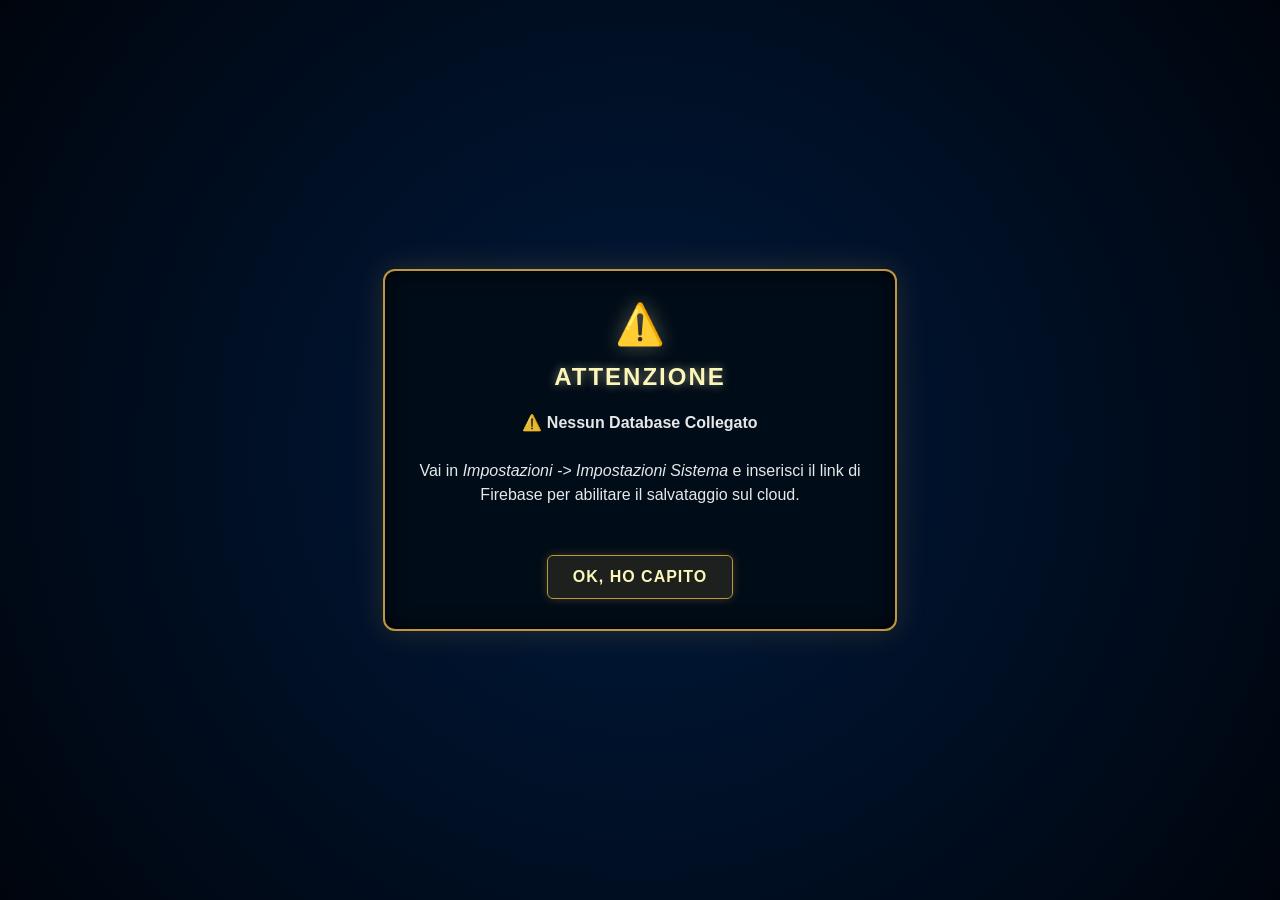
==== commit 2be87958: "Add files via upload" ====
--- a/index.html
+++ b/index.html
@@ -17,9 +17,9 @@
             <span id="sys-wifi" class="wifi-online">🟢 ONLINE</span>
             <span id="sys-data" style="margin-left: 15px; color: #fbf5b7;">--/--/----</span>
         </div>
-        <div class="sys-center" style="display:flex; align-items:center; justify-content:center; gap: 15px; font-family: 'Cinzel', serif; font-size: 2vh; letter-spacing: 3px; font-weight: 700; background: linear-gradient(to right, #bf953f, #fcf6ba, #b38728, #fbf5b7, #aa771c); -webkit-background-clip: text; background-clip: text; color: transparent;">
+        <div class="sys-center" style="display:flex; align-items:center; justify-content:center; gap: 15px; font-family: 'Cinzel', serif; font-size: 15px; letter-spacing: 3px; font-weight: 700; background: linear-gradient(to right, #bf953f, #fcf6ba, #b38728, #fbf5b7, #aa771c); -webkit-background-clip: text; background-clip: text; color: transparent;">
             ESSENZIALE BOUTIQUE
-            <button onclick="bloccaCassa()" style="background: rgba(191, 149, 63, 0.1); border: 1px solid #bf953f; border-radius: 4px; padding: 2px 10px; font-size: 1.5vh; cursor:pointer; transition: 0.2s; font-family: sans-serif; letter-spacing: normal;" onmouseover="this.style.background='rgba(191, 149, 63, 0.3)'" onmouseout="this.style.background='rgba(191, 149, 63, 0.1)'">
+            <button onclick="bloccaCassa()" style="background: rgba(191, 149, 63, 0.1); border: 1px solid #bf953f; border-radius: 4px; padding: 2px 10px; font-size: 14px; cursor:pointer; transition: 0.2s; font-family: sans-serif; letter-spacing: normal;" onmouseover="this.style.background='rgba(191, 149, 63, 0.3)'" onmouseout="this.style.background='rgba(191, 149, 63, 0.1)'">
                 <span id="label-operatore" style="font-weight: bold; color: #fcf6ba;">🔒 Bloccato</span>
             </button>
         </div>
@@ -29,23 +29,23 @@
     </div>
 
     <div class="sezione-tasti">
-        <div class="tasto-fisico" id="btn-esci"><img src="icone/esci.png" class="icona-img" onerror="this.style.display='none'; this.insertAdjacentText('afterend', '🚪');"></div>
-        <div class="tasto-fisico" id="btn-calendario"><img src="icone/calendario.png" class="icona-img" onerror="this.style.display='none'; this.insertAdjacentText('afterend', '📅');"></div>
-        <div class="tasto-fisico" id="btn-contabilita"><img src="icone/contabilita.png" class="icona-img" onerror="this.style.display='none'; this.insertAdjacentText('afterend', '🧾');"></div>
-        <div class="tasto-fisico" id="btn-calcolatrice"><img src="icone/calcolatrice.png" class="icona-img" onerror="this.style.display='none'; this.insertAdjacentText('afterend', '🧮');"></div>
-        <div class="tasto-fisico" id="btn-statistiche"><img src="icone/statistiche.png" class="icona-img" onerror="this.style.display='none'; this.insertAdjacentText('afterend', '📈');"></div>
-        <div class="tasto-fisico" id="btn-preferiti"><img src="icone/preferiti.png" class="icona-img" onerror="this.style.display='none'; this.insertAdjacentText('afterend', '⭐');"></div>
-        <div class="tasto-fisico" id="btn-clienti"><img src="icone/clienti.png" class="icona-img" onerror="this.style.display='none'; this.insertAdjacentText('afterend', '👥');"></div>
+        <div class="tasto-fisico" title ="TORNA AL MENU PRINCIPALE" id="btn-esci"><img src="icone/esci.png" class="icona-img" onerror="this.style.display='none'; this.insertAdjacentText('afterend', '🚪');"></div>
+        <div class="tasto-fisico" title ="CALENDARIO MENSILE" id="btn-calendario"><img src="icone/calendario.png" class="icona-img" onerror="this.style.display='none'; this.insertAdjacentText('afterend', '📅');"></div>
+        <div class="tasto-fisico" title ="CONTABILITA" id="btn-contabilita"><img src="icone/contabilita.png" class="icona-img" onerror="this.style.display='none'; this.insertAdjacentText('afterend', '🧾');"></div>
+        <div class="tasto-fisico" title ="INSERIMENTO MANUALE" id="btn-calcolatrice"><img src="icone/calcolatrice.png" class="icona-img" onerror="this.style.display='none'; this.insertAdjacentText('afterend', '🧮');"></div>
+        <div class="tasto-fisico" title ="STATISTICHE" id="btn-statistiche"><img src="icone/statistiche.png" class="icona-img" onerror="this.style.display='none'; this.insertAdjacentText('afterend', '📈');"></div>
+        <div class="tasto-fisico" title ="CARICA PUNTI MANUALE" id="btn-preferiti"><img src="icone/preferiti.png" class="icona-img" onerror="this.style.display='none'; this.insertAdjacentText('afterend', '⭐');"></div>
+        <div class="tasto-fisico" title ="RUBRICA CLIENTI" id="btn-clienti"><img src="icone/clienti.png" class="icona-img" onerror="this.style.display='none'; this.insertAdjacentText('afterend', '👥');"></div>
+        <div class="tasto-fisico" title ="LINEA ESSENZE" id="btn-essenze" onclick="apriSceltaEssenze()"><img src="icone/profumo.png" class="icona-img" onerror="this.style.display='none'; this.insertAdjacentText('afterend', '💧');"></div>
         <div class="tasto-fisico"></div>
         <div class="tasto-fisico"></div>
         <div class="tasto-fisico"></div>
         <div class="tasto-fisico"></div>
-        <div class="tasto-fisico"></div>
-
-        <div class="tasto-fisico" id="btn-dipendente"><img src="icone/dipendente.png" class="icona-img" onerror="this.style.display='none'; this.insertAdjacentText('afterend', '👨‍💼');"></div>
-        <div class="tasto-fisico" id="btn-registro"><img src="icone/note.png" class="icona-img" onerror="this.style.display='none'; this.insertAdjacentText('afterend', '📓');"></div>
-
-        <div class="tasto-fisico" onclick="apriModaleEmissioneGiftCard()">
+
+        <div class="tasto-fisico" title ="USCITE DI CASSA" id="btn-dipendente"><img src="icone/dipendente.png" class="icona-img" onerror="this.style.display='none'; this.insertAdjacentText('afterend', '👨‍💼');"></div>
+        <div class="tasto-fisico"  title ="REGISTRO GIORNALIERO E CASSA"id="btn-registro"><img src="icone/note.png" class="icona-img" onerror="this.style.display='none'; this.insertAdjacentText('afterend', '📓');"></div>
+
+        <div class="tasto-fisico" title ="EMETTI GIFT CARD" onclick="apriModaleEmissioneGiftCard()">
             <div style="text-align: center;">
                 <img src="icone/giftcard.png" class="icona-img">
             </div>
@@ -54,22 +54,30 @@
         <div class="schermo-totale-container" style="height: 96% !important;">
             <input type="text" class="schermo-totale" id="display-totale" value="€ 0,00" inputmode="decimal">
         </div>
-        <div class="tasto-fisico" id="btn-cassa"><img src="icone/pos.png" class="icona-img" onerror="this.style.display='none'; this.insertAdjacentText('afterend', '📠');"></div>
-        <div class="tasto-fisico" id="btn-cestino"><img src="icone/cestino.png" class="icona-img" onerror="this.style.display='none'; this.insertAdjacentText('afterend', '🗑️');"></div>
+        <div class="tasto-fisico" title ="PAGA" id="btn-cassa"><img src="icone/pos.png" class="icona-img" onerror="this.style.display='none'; this.insertAdjacentText('afterend', '📠');"></div>
+        <div class="tasto-fisico" title ="CANCELLA VENDITA" id="btn-cestino"><img src="icone/cestino.png" class="icona-img" onerror="this.style.display='none'; this.insertAdjacentText('afterend', '🗑️');"></div>
     </div>
 
     <div class="barra-avvisi" id="barra-avvisi">
-        <div id="stat-sinistra"><span id="txt-articoli">0 ARTICOLI</span><span id="txt-pezzi">0 PEZZI</span></div>
-        <div id="stat-centro">CARICAMENTO DATABASE...</div>
-        <div id="stat-cliente">
-            <span id="cli-semaforo">🟢</span><span class="cliente-nome">🧑 <span id="cli-nome">NOME CLIENTE</span></span>
-            <span class="cliente-punti">⭐ <span id="cli-punti">0</span></span><span class="cliente-bonus">🎁 € <span id="cli-bonus">0,00</span></span>
-        </div>
+        <div id="stat-sinistra">
+            <span id="txt-articoli" style="color: #bf953f;">0 ARTICOLI</span>
+            <span id="txt-pezzi" style="color: #bf953f; margin-left: 15px;">0 PEZZI</span>
+        </div>
+
+        <div id="stat-centro" style="font-weight: bold; letter-spacing: 2px; text-shadow: 0 0 10px rgba(252, 246, 186, 0.4); color: #fcf6ba;">CARICAMENTO DATABASE...</div>
+
+        <div id="stat-cliente" style="display: flex; gap: 10px; align-items: center; color: #ffffff;">
+            <span id="cli-semaforo">🟢</span>
+            <span class="cliente-nome" style="opacity: 0.9;">🧑 <span id="cli-nome">NOME CLIENTE</span></span>
+            <span class="cliente-punti" style="color: #bf953f;">⭐ <span id="cli-punti">0</span></span>
+            <span class="cliente-bonus" style="color: #fcf6ba; text-shadow: 0 0 5px rgba(252, 246, 186, 0.3);">🎁 € <span id="cli-bonus">0,00</span></span>
+        </div>
+
         <div id="stat-destra"></div>
     </div>
 
     <div class="barra-strumenti">
-        <div class="wrapper-dropdown" style="flex: 0.8; height: 70% !important;">
+        <div class="wrapper-dropdown" style="flex: 0.8; height: 80% !important;">
             <input type="text" id="campo-sconto" class="input-fisico" placeholder="APPLICA SCONTO" readonly style="width: 100%; box-sizing: border-box; margin: 0;">
             <div class="lista-dropdown">
                 <div class="voce-lista opt-sconto" data-sconto="5">Sconto 5%</div>
@@ -80,33 +88,34 @@
             </div>
         </div>
 
-        <div class="wrapper-dropdown" style="flex: 0.8; height: 70% !important;">
+        <div class="wrapper-dropdown" style="flex: 0.8; height: 80% !important;">
             <input type="text" id="campo-pagamento" class="input-fisico" placeholder="TIPO PAGAMENTO" readonly style="width: 100%; box-sizing: border-box; margin: 0;">
             <div class="lista-dropdown">
-                <div class="voce-lista opt-pagamento" data-icona="💵">Contanti</div>
+                <div class="voce-lista opt-pagamento" data-icona="💶">Contanti</div>
                 <div class="voce-lista opt-pagamento" data-icona="💳">POS</div>
-            </div>
-        </div>
-
-        <input type="text" inputmode="numeric" id="campo-scheda" class="input-fisico" placeholder="TEL O NUMERO SCHEDA" disabled style="flex: 0.4; height: 70% !important; margin: 0; box-sizing: border-box;">
-
-        <div id="sezione-voucher" style="display: flex; gap: 5px; height: 70% !important; align-items: center; flex: 1.2;">
-            <input type="text" id="cassa-voucher-input" class="input-fisico" placeholder="VOUCHER / GIFT CARD" style="height: 100% !important; margin: 0; flex: 1; border: 1px dashed #ffcc00; box-sizing: border-box;">
-            <button class="btn-modal" style="background: #ffcc00; color: black; font-weight: bold; padding: 0 15px; height: 100% !important; margin: 0; border-radius: 4px; font-size: 1.8vh; white-space: nowrap; box-sizing: border-box;" onclick="applicaVoucherCassa()">APPLICA</button>
-        </div>
-
-        <div class="wrapper-dropdown-largo" style="flex: 2; height: 70% !important;">
+                <div class="voce-lista opt-pagamento" data-icona="⚖️">Misto</div>
+            </div>
+        </div>
+
+        <input type="text" inputmode="numeric" id="campo-scheda" class="input-fisico" placeholder="TEL O NUMERO SCHEDA" disabled style="flex: 0.4; height: 80% !important; margin: 0; box-sizing: border-box;">
+
+        <div id="sezione-voucher" style="display: flex; gap: 5px; height: 80% !important; align-items: center; flex: 1.2;">
+            <input type="text" id="cassa-voucher-input" class="input-fisico" placeholder="VOUCHER / GIFT CARD" style="height: 100% !important; margin: 0; flex: 1;  box-sizing: border-box;">
+            <button class="btn-modal" style="background: #ffcc00; color: black; font-weight: bold; padding: 0 15px; height: 100% !important; margin: 0; border-radius: 4px; font-size: 14px; white-space: nowrap; box-sizing: border-box;" onclick="applicaVoucherCassa()">APPLICA</button>
+        </div>
+
+        <div class="wrapper-dropdown-largo" style="flex: 2; height: 80% !important;">
             <div style="display: flex; gap: 5px; height: 100%; width: 100%; align-items: center;">
                 <input type="text" id="campo-barcode" class="input-fisico input-barcode" placeholder="BARCODE / RICERCA NOME" disabled style="height: 100% !important; margin: 0; flex-grow: 1; box-sizing: border-box;">
-                <button class="btn-modal btn-rosso" style="padding: 0 20px; font-weight: bold; height: 100% !important; margin: 0; border-radius: 4px; font-size: 1.8vh; white-space: nowrap; box-sizing: border-box;" onclick="apriModaleReso()">RESO</button>
+                <button class="btn-modal btn-rosso" style="padding: 0 20px; font-weight: bold; height: 100% !important; margin: 0; border-radius: 4px; font-size: 14px; white-space: nowrap; box-sizing: border-box;" onclick="apriModaleReso()">RESO</button>
             </div>
             <div class="lista-dropdown" id="lista-ricerca"></div>
         </div>
     </div>
 
-    <div class="pannello-tabella" style="margin-top: -4px !important;">
+    <div class="pannello-tabella" style="margin-top: 1px !important;">
         <div class="testata-tabella">
-            <div>CODICE</div><div>DESCRIZIONE</div><div>GIACENZA</div><div>PREZZO</div><div>QUANTITÀ</div><div>CATEGORIA</div><div>TOTALE</div>
+            <div>CODICE</div><div style="text-align: left; padding-left: 10px;">DESCRIZIONE</div><div>GIACENZA</div><div>PREZZO</div><div>QUANTITÀ</div><div>CATEGORIA</div><div>TOTALE</div>
         </div>
         <div class="area-dati-tabella" id="area-dati-tabella"></div>
     </div>
@@ -163,21 +172,26 @@
         </div>
     </div>
 
-    <div class="modal-overlay overlay-primo-piano" id="modal-esito">
-        <div class="modal-box" style="border-color: #00cc66; box-shadow: 0 0 30px rgba(0, 204, 102, 0.4); width: 550px;">
-            <div class="modal-titolo" id="titolo-modal-esito" style="color: #00cc66;">✅ VENDITA COMPLETATA</div>
-            <p id="msg-esito-punti" style="font-size: 2.2vh; line-height: 1.5; margin-bottom: 20px;"></p>
-            <div id="box-notifiche" style="display: none; margin-top: 20px; border-top: 1px solid #4d88ff; padding-top: 15px;">
-                <p style="font-size: 1.8vh; color: #b3d9ff; margin-bottom: 10px;">Invia aggiornamento punti al cliente:</p>
+    <div class="modal-overlay overlay-primo-piano" id="modal-esito" style="z-index: 10000;">
+        <div class="modal-box" style="background: #00050d !important; border: 2px solid #00cc66; box-shadow: 0 0 30px rgba(0, 204, 102, 0.2), inset 0 0 15px rgba(0,0,0,0.8); width: 550px; padding: 30px; text-align: center;">
+
+            <div class="modal-titolo" id="titolo-modal-esito" style="color: #00ffcc; font-size: 28px; text-shadow: 0 0 15px rgba(0, 255, 204, 0.4); margin-bottom: 20px; letter-spacing: 1px;">✅ VENDITA COMPLETATA</div>
+
+            <p id="msg-esito-punti" style="font-size: 18px; line-height: 1.6; color: #ffffff; margin-bottom: 25px;"></p>
+
+            <div id="box-notifiche" style="display: none; margin-top: 25px; border-top: 1px dashed rgba(191, 149, 63, 0.5); padding-top: 20px;">
+                <p style="font-size: 14px; color: #fcf6ba; text-transform: uppercase; letter-spacing: 1px; margin-bottom: 15px; font-weight: bold;">Invia aggiornamento punti al cliente:</p>
                 <div style="display: flex; justify-content: center; gap: 15px;">
-                    <button class="btn-social btn-wa" onclick="inviaWhatsApp()">💬 WhatsApp</button>
-                    <button class="btn-social btn-tg" onclick="inviaTelegram()">✈️ Telegram</button>
-                    <button class="btn-social btn-app" onclick="inviaApp()" id="btn-invia-app">📱 Notifica App</button>
-                </div>
-            </div>
+                    <button class="btn-social btn-wa" onclick="inviaWhatsApp()" style="padding: 10px 15px; font-size: 14px; margin: 0;">💬 WhatsApp</button>
+                    <button class="btn-social btn-tg" onclick="inviaTelegram()" style="padding: 10px 15px; font-size: 14px; margin: 0;">✈️ Telegram</button>
+                    <button class="btn-social btn-app" onclick="inviaApp()" id="btn-invia-app" style="padding: 10px 15px; font-size: 14px; margin: 0;">📱 App</button>
+                </div>
+            </div>
+
             <div class="modal-bottoniera" style="margin-top: 30px;">
-                <button class="btn-modal btn-grigio" id="btn-chiudi-esito" onclick="chiudiModaleEsito()">NUOVO CLIENTE E CHIUDI</button>
-            </div>
+                <button class="btn-modal btn-grigio" id="btn-chiudi-esito" onclick="chiudiModaleEsito()" style="width: 100%; padding: 15px; font-size: 16px; letter-spacing: 1px;">NUOVO CLIENTE E CHIUDI</button>
+            </div>
+
         </div>
     </div>
 
@@ -214,350 +228,352 @@
     </div>
 
     <div class="modal-overlay" id="modal-numpad">
-        <div class="modal-box" style="width: 750px; display: flex; gap: 25px; text-align: left;">
-            <div style="flex: 1; display: flex; flex-direction: column; background: rgba(255,255,255,0.05); border: 2px solid #4d88ff; border-radius: 8px; padding: 15px;">
-                <div style="font-size: 2vh; color: #00ffcc; font-weight: bold; text-align: center; margin-bottom: 10px; padding-bottom: 10px; border-bottom: 1px solid rgba(255,255,255,0.2);">ARTICOLI AGGIUNTI</div>
-                <div id="numpad-log-list" style="flex-grow: 1; overflow-y: auto; font-size: 2vh; margin-bottom: 15px; min-height: 220px; max-height: 250px;"></div>
-                <div style="border-top: 2px solid #4d88ff; padding-top: 10px; font-size: 2.5vh; font-weight: bold; display: flex; justify-content: space-between; color: #ffcc00;">
+        <div class="modal-box" style="width: 750px; max-width: 95vw; display: flex; gap: 25px; text-align: left; padding: 25px;">
+            <div style="flex: 1; display: flex; flex-direction: column; background: rgba(0, 10, 25, 0.6); border: 1px solid #bf953f; border-radius: 8px; padding: 15px; box-shadow: inset 0 0 15px rgba(0,0,0,0.5);">
+                <div style="font-size: 16px; color: #fcf6ba; font-weight: bold; text-align: center; margin-bottom: 10px; padding-bottom: 10px; border-bottom: 1px solid rgba(191, 149, 63, 0.3); letter-spacing: 1px;">ARTICOLI AGGIUNTI</div>
+                <div id="numpad-log-list" style="flex-grow: 1; overflow-y: auto; font-size: 16px; margin-bottom: 15px; min-height: 250px; color: #ffffff;"></div>
+                <div style="margin-top: auto; border-top: 1px solid #bf953f; padding-top: 15px; font-size: 22px; font-weight: bold; display: flex; justify-content: space-between; color: #fcf6ba;">
                     <span>TOTALE:</span><span id="numpad-log-totale">€ 0,00</span>
                 </div>
             </div>
+
             <div style="flex: 1.2; display: flex; flex-direction: column;">
-                <div class="modal-titolo" id="titolo-numpad" style="text-align: center; margin-bottom: 15px; font-size: 2.5vh;">IMPORTO</div>
-                <div class="schermo-totale-container" style="height: 9vh; margin-bottom: 15px;"><input type="text" class="schermo-totale" id="display-numpad" placeholder="0,00" style="font-size: 6vh;" inputmode="decimal"></div>
+
+                <div class="modal-titolo" id="titolo-numpad" style="text-align: center; margin-bottom: 15px; font-size: 22px; color: #fcf6ba; text-shadow: 0 0 10px rgba(252, 246, 186, 0.4); letter-spacing: 2px;">IMPORTO</div>
+
+                <div class="schermo-totale-container" style="height: 80px; margin-bottom: 20px;">
+                    <input type="text" class="schermo-totale" id="display-numpad" placeholder="0,00" style="font-size: 40px;" inputmode="decimal">
+                </div>
+
                 <div class="numpad-grid">
-                    <div class="numpad-btn" onclick="digitaNumpad('7')">7</div><div class="numpad-btn" onclick="digitaNumpad('8')">8</div><div class="numpad-btn" onclick="digitaNumpad('9')">9</div>
-                    <div class="numpad-btn" onclick="digitaNumpad('4')">4</div><div class="numpad-btn" onclick="digitaNumpad('5')">5</div><div class="numpad-btn" onclick="digitaNumpad('6')">6</div>
-                    <div class="numpad-btn" onclick="digitaNumpad('1')">1</div><div class="numpad-btn" onclick="digitaNumpad('2')">2</div><div class="numpad-btn" onclick="digitaNumpad('3')">3</div>
-                    <div class="numpad-btn cancella" onclick="digitaNumpad('C')">C</div><div class="numpad-btn" onclick="digitaNumpad('0')">0</div><div class="numpad-btn" onclick="digitaNumpad(',')">,</div>
-                </div>
-                <div style="display: flex; gap: 10px; margin-top: auto;">
+                    <div class="numpad-btn" onclick="digitaNumpad('7')">7</div>
+                    <div class="numpad-btn" onclick="digitaNumpad('8')">8</div>
+                    <div class="numpad-btn" onclick="digitaNumpad('9')">9</div>
+                    <div class="numpad-btn" onclick="digitaNumpad('4')">4</div>
+                    <div class="numpad-btn" onclick="digitaNumpad('5')">5</div>
+                    <div class="numpad-btn" onclick="digitaNumpad('6')">6</div>
+                    <div class="numpad-btn" onclick="digitaNumpad('1')">1</div>
+                    <div class="numpad-btn" onclick="digitaNumpad('2')">2</div>
+                    <div class="numpad-btn" onclick="digitaNumpad('3')">3</div>
+                    <div class="numpad-btn cancella" onclick="digitaNumpad('C')">C</div>
+                    <div class="numpad-btn" onclick="digitaNumpad('0')">0</div>
+                    <div class="numpad-btn" onclick="digitaNumpad(',')">,</div>
+                </div>
+
+                <div style="display: flex; gap: 15px; margin-top: auto;">
                     <button class="btn-modal btn-grigio" style="flex: 1;" onclick="chiudiModale('modal-numpad')">ESCI</button>
                     <button class="btn-modal btn-verde" style="flex: 2;" onclick="confermaNumpad()">AGGIUNGI</button>
                 </div>
-            </div>
-        </div>
-    </div>
-
-    <div class="modal-overlay" id="modal-gestione-clienti">
+
+            </div>
+        </div>
+    </div>
+
+    <div class="modal-overlay" id="modal-gestione-clienti" style="z-index: 9500;">
+
         <div class="modal-box modal-grande modal-full">
-            <div class="crm-left">
-                <div class="modal-titolo" style="font-size: 3.0vh;">🙎🏼‍♂️​ RUBRICA CLIENTI <span id="crm-totale-clienti" style="font-size: 1.9vh; color: #b3d9ff; margin-left: 10px;">(0)</span></div>
-                <input type="text" id="crm-search" class="crm-search" placeholder="🔍 Cerca per Nome, Telefono o Codice...">
-                <div class="crm-list" id="crm-list"></div>
-            </div>
-            <div class="crm-right">
-                <div style="display: flex; justify-content: space-between; align-items: center; border-bottom: 1px solid rgba(255,255,255,0.2); padding-bottom: 10px; margin-bottom: 15px;">
-                    <div class="modal-titolo" style="font-size: 2.5vh; margin: 0;" id="crm-titolo-scheda">SCHEDA CLIENTE</div>
-                    <button class="btn-modal btn-grigio" onclick="chiudiModulo('modal-gestione-clienti')" style="padding: 5px 15px;">CHIUDI</button>
-                </div>
-                <div style="display: flex; gap: 15px;">
-                    <div class="crm-form-group" style="flex: 1;">
-                        <label class="crm-label">Codice Scheda / Barcode</label>
-                        <div style="display: flex; gap: 5px;">
-                            <input type="text" id="crm-codice" class="crm-input" placeholder="Es. 1234567890123" inputmode="numeric">
-                            <button id="btn-genera-scheda" class="btn-genera" onclick="generaCodiceSchedaUnivoco()" title="Genera">🎲 GENERA</button>
-                        </div>
-                    </div>
-                    <div class="crm-form-group" style="flex: 1;">
-                        <label class="crm-label">Numero di Telefono</label>
-                        <div style="display: flex; gap: 5px;">
-                            <input type="text" id="crm-telefono" class="crm-input" placeholder="Es. 3331234567" inputmode="tel">
-
-                            <button class="btn-genera" onclick="apriSchermataChat()" title="Chat App Fidelity" style="background-color: #ff3366; border-color: #ff3366; color: white; flex-shrink: 0; padding: 0 10px;">🔔</button>
-                            <button class="btn-genera" onclick="generaQRvCard()" title="Mostra QR Code" style="background-color: #4d88ff; border-color: #4d88ff; color: white; flex-shrink: 0; padding: 0 10px;">📱</button>
-                            <button class="btn-genera" onclick="inviaContattoAlMioWhatsApp()" title="Invia al mio telefono" style="background-color: #25D366; border-color: #25D366; color: white; flex-shrink: 0; padding: 0 10px;">📲</button>
-                            <button class="btn-genera" onclick="apriWhatsAppDiretto()" title="Chatta col cliente" style="background-color: #128C7E; border-color: #128C7E; color: white; flex-shrink: 0; padding: 0 10px;">💬</button>
-                        </div>
-                    </div>
-                </div>
-                <div class="crm-form-group">
-                    <label class="crm-label">Nome Completo</label>
-                    <input type="text" id="crm-nome" class="crm-input" placeholder="Es. Mario Rossi">
-                </div>
-                <div class="crm-form-group" style="width: 50%;">
-                    <label class="crm-label">Punti Attuali</label>
-                    <input type="text" id="crm-punti" class="crm-input" placeholder="Es. 150.5" inputmode="decimal">
-                </div>
-                <div class="crm-stats">
-                    <div class="crm-stat-box"><div class="crm-stat-val" id="crm-calc-bonus">€ 0</div><div class="crm-stat-lbl">Bonus Calcolato</div></div>
-                    <div class="crm-stat-box"><div class="crm-stat-val" id="crm-calc-data" style="color: #00ffcc; font-size: 3vh; line-height: 5.5vh;">-</div><div class="crm-stat-lbl">Ultima Operazione</div></div>
-                </div>
-                <div class="modal-bottoniera" style="margin-top: auto;">
-                    <button class="btn-modal btn-grigio" onclick="crmNuovoCliente()" style="flex: 1;">PULISCI / NUOVO</button>
-                    <button class="btn-modal btn-rosso" onclick="confermaEliminazioneCliente()" id="crm-btn-elimina" style="flex: 1; display: none;">ELIMINA</button>
-                    <button class="btn-modal btn-verde" onclick="crmSalvaCliente()" style="flex: 1.5;">💾 SALVA CLIENTE</button>
-                </div>
-            </div>
-        </div>
-    </div>
-
-    <div class="modal-overlay" id="modal-magazzino">
+
+            <div class="crm-left" style="flex: 1; display: flex; flex-direction: column; border: none !important; border-right: 1px solid rgba(191, 149, 63, 0.3) !important; border-radius: 0 !important; background: transparent !important; padding-right: 25px;">
+                <div class="modal-titolo" style="font-size: 28px; color: #fcf6ba; text-shadow: 0 0 10px rgba(252, 246, 186, 0.5); margin-bottom: 20px; letter-spacing: 1px; display: flex; align-items: center;">
+                    🙎🏼‍♂️ RUBRICA CLIENTI <span id="crm-totale-clienti" style="font-size: 16px; color: #bf953f; margin-left: 15px; font-weight: normal;">(0)</span>
+                </div>
+
+                <input type="text" id="crm-search" class="luxury-crm-input crm-search" placeholder="🔍 Cerca per Nome, Telefono o Codice...">
+
+                <div class="crm-list" id="crm-list" style="flex-grow: 1; overflow-y: auto; margin-top: 15px; border: 1px solid rgba(191, 149, 63, 0.3); border-radius: 6px; background: rgba(0, 0, 0, 0.3); padding: 10px;"></div>
+            </div>
+
+            <div class="crm-right" style="flex: 2; display: flex; flex-direction: column; border: none !important; border-radius: 0 !important; background: transparent !important; padding-left: 25px;">
+
+                <div style="display: flex; justify-content: space-between; align-items: center; border-bottom: 1px solid rgba(191, 149, 63, 0.3); padding-bottom: 15px; margin-bottom: 25px;">
+                    <div class="modal-titolo" style="font-size: 24px; margin: 0; color: #fcf6ba; letter-spacing: 1px;" id="crm-titolo-scheda">SCHEDA CLIENTE</div>
+                    <button class="btn-modal btn-grigio" onclick="chiudiModulo('modal-gestione-clienti')" style="padding: 10px 20px; font-size: 14px;">CHIUDI</button>
+                </div>
+
+                <div style="display: flex; gap: 20px; margin-bottom: 20px;">
+                    <div style="flex: 1;">
+                        <label class="luxury-crm-label">Codice Scheda / Barcode</label>
+                        <div style="display: flex; gap: 10px;">
+                            <input type="text" id="crm-codice" class="luxury-crm-input" placeholder="Es. 1234567890123" inputmode="numeric">
+                            <button id="btn-genera-scheda" onclick="generaCodiceSchedaUnivoco()" title="Genera" style="background: rgba(191, 149, 63, 0.15); border: 1px solid #bf953f; color: #fcf6ba; border-radius: 6px; padding: 0 15px; font-weight: bold; cursor: pointer; transition: 0.2s;" onmouseover="this.style.background='rgba(191, 149, 63, 0.3)'" onmouseout="this.style.background='rgba(191, 149, 63, 0.15)'">🎲 GENERA</button>
+                        </div>
+                    </div>
+
+                    <div style="flex: 1;">
+                        <label class="luxury-crm-label">Numero di Telefono</label>
+                        <div style="display: flex; gap: 10px;">
+                            <input type="text" id="crm-telefono" class="luxury-crm-input" placeholder="Es. 3331234567" inputmode="tel">
+
+                            <button class="crm-btn-azione" onclick="apriSchermataChat()" title="Chat App Fidelity" style="background: rgba(255, 51, 102, 0.15); border: 1px solid #ff3366; color: #ff3366;">🔔</button>
+                            <button class="crm-btn-azione" onclick="generaQRvCard()" title="Mostra QR Code" style="background: rgba(77, 136, 255, 0.15); border: 1px solid #4d88ff; color: #4d88ff;">📱</button>
+                            <button class="crm-btn-azione" onclick="inviaContattoAlMioWhatsApp()" title="Invia al mio telefono" style="background: rgba(37, 211, 102, 0.15); border: 1px solid #25D366; color: #25D366;">📲</button>
+                            <button class="crm-btn-azione" onclick="apriWhatsAppDiretto()" title="Chatta col cliente" style="background: rgba(18, 140, 126, 0.15); border: 1px solid #128C7E; color: #128C7E;">💬</button>
+                        </div>
+                    </div>
+                </div>
+
+                <div style="margin-bottom: 20px;">
+                    <label class="luxury-crm-label">Nome Completo</label>
+                    <input type="text" id="crm-nome" class="luxury-crm-input" placeholder="Es. Mario Rossi">
+                </div>
+
+                <div style="width: 50%; margin-bottom: 25px;">
+                    <label class="luxury-crm-label">Punti Attuali</label>
+                    <input type="text" id="crm-punti" class="luxury-crm-input" placeholder="Es. 150,5" inputmode="decimal">
+                </div>
+
+                <div class="crm-stats" style="display: flex; gap: 20px; margin-bottom: 30px;">
+                    <div class="luxury-stat-box">
+                        <div class="luxury-stat-val" id="crm-calc-bonus">€ 0,00</div>
+                        <div class="luxury-stat-lbl">Bonus Calcolato</div>
+                    </div>
+                    <div class="luxury-stat-box">
+                        <div class="luxury-stat-val" id="crm-calc-data" style="color: #00ffcc;">-</div>
+                        <div class="luxury-stat-lbl">Ultima Operazione</div>
+                    </div>
+                </div>
+
+                <div class="modal-bottoniera" style="margin-top: auto; display: flex; gap: 15px;">
+                    <button class="btn-modal btn-grigio" onclick="crmNuovoCliente()" style="flex: 1; font-size: 16px; padding: 15px;">PULISCI / NUOVO</button>
+                    <button class="btn-modal btn-rosso" onclick="confermaEliminazioneCliente()" id="crm-btn-elimina" style="flex: 1; display: none; font-size: 16px; padding: 15px;">ELIMINA</button>
+                    <button class="btn-modal btn-verde" onclick="crmSalvaCliente()" style="flex: 1.5; font-size: 16px; padding: 15px;">💾 SALVA CLIENTE</button>
+                </div>
+            </div>
+
+        </div>
+    </div>
+
+    <div class="modal-overlay" id="modal-magazzino" style="z-index: 9500;">
         <div class="modal-box modal-grande modal-full">
 
-            <div class="crm-left">
-                <div style="display: flex; justify-content: space-between; align-items: center; margin-bottom: 10px;">
-                    <div class="modal-titolo" style="font-size: 3vh; margin: 0;">📦 GESTIONE MAGAZZINO</div>
-                    <button class="btn-modal" style="background: #9933ff; color: black; padding: 5px 15px; font-size: 1.8vh; margin: 0;" onclick="apriModaleInventario()">📋 INVENTARIO</button>
-                </div>
-                <input type="text" id="mag-search" class="crm-search" placeholder="🔍 Cerca per Codice, Descrizione o Categoria...">
-                <div class="crm-list" id="mag-list"></div>
-                <div style="display: flex; gap: 10px; margin-top: 15px; border-top: 1px solid #4d88ff; padding-top: 10px;">
-                    <div style="flex: 1; text-align: center;">
-                        <div style="font-size: 1.5vh; color: #b3d9ff; text-transform: uppercase;">Articoli Totali</div>
-                        <div id="mag-stat-articoli" style="font-size: 2.5vh; font-weight: bold; color: #fff;">0</div>
-                    </div>
-                    <div style="flex: 1; text-align: center;">
-                        <div style="font-size: 1.5vh; color: #b3d9ff; text-transform: uppercase;">Valore Magazzino</div>
-                        <div id="mag-stat-valore" style="font-size: 2.5vh; font-weight: bold; color: #00ffcc;">€ 0,00</div>
-                    </div>
-                </div>
-            </div>
-
-            <div class="crm-right" style="display: flex; flex-direction: column; overflow: hidden;">
-                <div style="display: flex; justify-content: space-between; align-items: center; border-bottom: 1px solid rgba(255,255,255,0.2); padding-bottom: 10px; margin-bottom: 15px; flex-shrink: 0;">
-                    <div class="modal-titolo" style="font-size: 2.5vh; margin: 0;" id="mag-titolo-scheda">SCHEDA ARTICOLO</div>
-                    <button class="btn-modal btn-grigio" onclick="chiudiModulo('modal-magazzino'); apriModale('modal-menu-principale');" style="padding: 5px 15px;">CHIUDI</button>
-                </div>
-
-                <div style="overflow-y: auto; flex-grow: 1; padding-right: 10px; margin-bottom: 15px;" id="mag-form-scroll">
+            <div class="crm-left-mag">
+                <div style="display: flex; justify-content: space-between; align-items: center; margin-bottom: 20px;">
+                    <div class="modal-titolo" style="font-size: 24px; margin: 0; color: #fcf6ba; text-shadow: 0 0 10px rgba(252, 246, 186, 0.5); letter-spacing: 1px;">📦 GESTIONE MAGAZZINO</div>
+                    <button class="btn-modal" style="background: rgba(153, 51, 255, 0.15); border: 1px solid #9933ff; color: #d9b3ff; padding: 8px 15px; font-size: 12px; margin: 0; transition: 0.2s;" onmouseover="this.style.background='rgba(153, 51, 255, 0.3)'" onmouseout="this.style.background='rgba(153, 51, 255, 0.15)'" onclick="apriModaleInventario()">📋 INVENTARIO</button>
+                </div>
+
+                <input type="text" id="mag-search" class="luxury-crm-input crm-search" placeholder="🔍 Cerca per Codice, Descrizione o Categoria...">
+
+                <div class="crm-list" id="mag-list" style="flex-grow: 1; overflow-y: auto; margin-top: 15px; border: 1px solid rgba(191, 149, 63, 0.3); border-radius: 6px; background: rgba(0, 0, 0, 0.3); padding: 10px;"></div>
+
+                <div style="display: flex; gap: 15px; margin-top: 20px; border-top: 1px solid rgba(191, 149, 63, 0.3); padding-top: 15px;">
+                    <div style="flex: 1; text-align: center; background: rgba(191, 149, 63, 0.1); border: 1px solid #bf953f; border-radius: 6px; padding: 10px;">
+                        <div style="font-size: 12px; color: #fcf6ba; text-transform: uppercase;">Articoli Totali</div>
+                        <div id="mag-stat-articoli" style="font-size: 22px; font-weight: bold; color: #fff;">0</div>
+                    </div>
+                    <div style="flex: 1; text-align: center; background: rgba(0, 204, 102, 0.1); border: 1px solid #00cc66; border-radius: 6px; padding: 10px;">
+                        <div style="font-size: 12px; color: #00ffcc; text-transform: uppercase;">Valore Magazzino</div>
+                        <div id="mag-stat-valore" style="font-size: 22px; font-weight: bold; color: #00ffcc;">€ 0,00</div>
+                    </div>
+                </div>
+            </div>
+
+            <div class="crm-right-mag">
+                <div style="display: flex; justify-content: space-between; align-items: center; border-bottom: 1px solid rgba(191, 149, 63, 0.3); padding-bottom: 15px; margin-bottom: 20px; flex-shrink: 0;">
+                    <div class="modal-titolo" style="font-size: 22px; margin: 0; color: #fcf6ba; letter-spacing: 1px;" id="mag-titolo-scheda">SCHEDA ARTICOLO</div>
+                    <button class="btn-modal btn-grigio" onclick="chiudiModulo('modal-magazzino'); apriModale('modal-menu-principale');" style="padding: 10px 20px; font-size: 14px;">CHIUDI</button>
+                </div>
+
+                <div style="overflow-y: auto; flex-grow: 1; padding-right: 15px; margin-bottom: 20px;" id="mag-form-scroll">
 
                     <div style="display: flex; gap: 15px; margin-bottom: 15px;">
-                        <div class="crm-form-group" style="flex: 0.85; margin-bottom: 0;">
-                            <label class="crm-label">Codice / Barcode</label>
-                            <div style="display: flex; gap: 5px; height: 35px;">
-                                <input type="text" id="mag-codice" class="crm-input" placeholder="" style="margin: 0; height: 100%;">
-                                <button id="btn-genera-mag-codice" class="btn-genera" onclick="generaCodiceMagazzinoUnivoco()" title="Genera un codice a barre interno"
-                                        style="margin: 0; height: 100%; padding: 0 15px; background: #4d88ff; border-color: #4d88ff; color: white; font-size: 18px;">
-                                    🎲
-                                </button>
+                        <div style="flex: 0.85;">
+                            <label class="luxury-crm-label">Codice / Barcode</label>
+                            <div style="display: flex; gap: 10px;">
+                                <input type="text" id="mag-codice" class="luxury-crm-input" placeholder="">
+                                <button id="btn-genera-mag-codice" class="btn-modal" onclick="generaCodiceMagazzinoUnivoco()" title="Genera" style="background: rgba(191, 149, 63, 0.15); border: 1px solid #bf953f; color: #fcf6ba; padding: 0 15px; font-size: 20px; transition: 0.2s;" onmouseover="this.style.background='rgba(191, 149, 63, 0.3)'" onmouseout="this.style.background='rgba(191, 149, 63, 0.15)'">🎲</button>
                             </div>
                         </div>
-                        <div class="crm-form-group" style="flex: 1; margin-bottom: 0;">
-                            <label class="crm-label">Settore / Categoria</label>
-                            <div style="display: flex; gap: 5px; height: 35px;">
-                                <select id="mag-categoria" class="crm-input"
-                                        style="margin: 0; height: 100%; flex-grow: 1; font-size: 16px; padding: 5px;">
-                                </select>
-                                <button class="btn-genera" onclick="apriModaleGestioneCategorie()" title="Gestisci Categorie"
-                                        style="margin: 0; height: 100%; padding: 0 15px; background: #4d88ff; border-color: #4d88ff; color: white; font-size: 18px;">
-                                    ⚙️
-                                </button>
+                        <div style="flex: 1;">
+                            <label class="luxury-crm-label">Settore / Categoria</label>
+                            <div style="display: flex; gap: 10px;">
+                                <select id="mag-categoria" class="luxury-crm-input" style="appearance: auto; cursor: pointer;"></select>
+                                <button class="btn-modal" onclick="apriModaleGestioneCategorie()" title="Gestisci" style="background: rgba(191, 149, 63, 0.15); border: 1px solid #bf953f; color: #fcf6ba; padding: 0 15px; font-size: 18px; transition: 0.2s;" onmouseover="this.style.background='rgba(191, 149, 63, 0.3)'" onmouseout="this.style.background='rgba(191, 149, 63, 0.15)'">⚙️</button>
                             </div>
                         </div>
-                        <div class="crm-form-group" style="flex: 1; margin-bottom: 0;">
-                            <label class="crm-label">FORNITORE</label>
-                            <div style="display: flex; gap: 5px; height: auto;">
-                                <input type="text" id="mag-fornitore" class="crm-input" placeholder=""
-                                       style="margin: 0; height: 35px !important; text-transform: uppercase; box-sizing: border-box;">
+                        <div style="flex: 1;">
+                            <label class="luxury-crm-label">FORNITORE</label>
+                            <input type="text" id="mag-fornitore" class="luxury-crm-input" placeholder="" style="text-transform: uppercase;">
+                        </div>
+                    </div>
+
+                    <div style="margin-bottom: 15px;">
+                        <label class="luxury-crm-label">Descrizione Articolo (Nome Esteso)</label>
+                        <input type="text" id="mag-descrizione" class="luxury-crm-input" placeholder="">
+                    </div>
+
+                    <div style="display: flex; gap: 15px; background: rgba(191, 149, 63, 0.05); padding: 15px; border-radius: 8px; margin-bottom: 20px; border-left: 3px solid #bf953f;">
+                        <div style="flex: 1;">
+                            <label class="luxury-crm-label">Brand</label>
+                            <input type="text" id="mag-brand" class="luxury-crm-input" placeholder="">
+                        </div>
+                        <div style="flex: 1;">
+                            <label class="luxury-crm-label">Linea / Collezione</label>
+                            <input type="text" id="mag-linea" class="luxury-crm-input" placeholder="">
+                        </div>
+                        <div style="flex: 0.8;">
+                            <label class="luxury-crm-label">Formato / Tipo</label>
+                            <input type="text" id="mag-formato" class="luxury-crm-input" placeholder="">
+                        </div>
+                    </div>
+
+                    <div style="margin-bottom: 15px;">
+                        <label class="luxury-crm-label">Dettagli Extra</label>
+                        <textarea id="mag-note" class="luxury-crm-input" style="resize: none; height: 70px;" placeholder=""></textarea>
+                    </div>
+                    <div style="margin-bottom: 25px;">
+                        <label class="luxury-crm-label" style="color: #fcf6ba; text-shadow: 0 0 5px rgba(252, 246, 186, 0.3);">INCI e Allergeni (Obbligatorio per Etichetta)</label>
+                        <textarea id="mag-inci" class="luxury-crm-input" style="resize: none; height: 60px; font-size: 14px;" placeholder="Es. Alcohol Denat, Parfum, Aqua..."></textarea>
+                    </div>
+
+                    <div style="background: rgba(77, 136, 255, 0.05); border: 1px solid #4d88ff; border-radius: 8px; padding: 20px; margin-bottom: 20px;">
+                        <div class="modal-titolo" style="font-size: 18px; margin: 0 0 15px 0; color: #4d88ff; letter-spacing: 1px;">📦 DATI MAGAZZINO E GIACENZA</div>
+
+                        <div style="background: rgba(0, 204, 102, 0.1); border: 1px dashed #00cc66; border-radius: 6px; padding: 15px; margin-bottom: 20px; display: flex; align-items: center; justify-content: space-between;">
+                            <div style="color: #00cc66; font-size: 16px; font-weight: bold;">⚡ ASSISTENTE CARICO RAPIDO (Per Liquidi)</div>
+                            <div style="display: flex; gap: 10px; align-items: center;">
+                                <input type="text" id="mag-calc-flaconi" class="luxury-crm-input" placeholder="N. Flaconi" style="width: 100px; text-align: center; border-color: #00cc66 !important;">
+                                <span style="color: white; font-weight: bold;">X</span>
+                                <input type="text" id="mag-calc-volume" class="luxury-crm-input" placeholder="Vol. (ml)" style="width: 100px; text-align: center; border-color: #00cc66 !important;">
+                                <button type="button" class="btn-modal" style="background: rgba(0, 204, 102, 0.2); border: 1px solid #00cc66; color: #00ffcc; font-weight: bold; padding: 0 15px; height: 46px; transition: 0.2s;" onmouseover="this.style.background='rgba(0, 204, 102, 0.4)'" onmouseout="this.style.background='rgba(0, 204, 102, 0.2)'" onclick="document.getElementById('mag-giacenza').value = (parseFloat(document.getElementById('mag-calc-flaconi').value)||0) * (parseFloat(document.getElementById('mag-calc-volume').value)||0); document.getElementById('mag-calc-flaconi').value=''; document.getElementById('mag-calc-volume').value='';">CALCOLA ML</button>
                             </div>
                         </div>
-                    </div>
-
-                    <div class="crm-form-group">
-                        <label class="crm-label">Descrizione Articolo (Nome Esteso)</label>
-                        <input type="text" id="mag-descrizione" class="crm-input" placeholder=""
-                               style="height: 35px; width: 100%; box-sizing: border-box;">
-                    </div>
-
-                    <div style="display: flex; gap: 10px; background: rgba(255,255,255,0.05); padding: 10px; border-radius: 6px; margin-bottom: 15px; border-left: 3px solid #ffcc00;">
-                        <div class="crm-form-group" style="flex: 1; margin-bottom: 0;">
-                            <label class="crm-label" style="font-size: 1.6vh;">Brand</label>
-                            <input type="text" id="mag-brand" class="crm-input" placeholder="" style="font-size: 1.8vh; padding: 8px;">
-                        </div>
-                        <div class="crm-form-group" style="flex: 1; margin-bottom: 0;">
-                            <label class="crm-label" style="font-size: 1.6vh;">Linea / Collezione</label>
-                            <input type="text" id="mag-linea" class="crm-input" placeholder="" style="font-size: 1.8vh; padding: 8px;">
-                        </div>
-                        <div class="crm-form-group" style="flex: 0.8; margin-bottom: 0;">
-                            <label class="crm-label" style="font-size: 1.6vh;">Formato / Tipo</label>
-                            <input type="text" id="mag-formato" class="crm-input" placeholder="" style="font-size: 1.8vh; padding: 8px;">
-                        </div>
-                    </div>
-
-                    <div class="crm-form-group">
-                        <label class="crm-label">Dettagli Extra</label>
-                        <textarea id="mag-note" class="crm-input" style="resize: none; height: 60px; font-size: 1.6vh;" placeholder=""></textarea>
-                    </div>
-
-                    <div class="crm-form-group">
-                        <label class="crm-label" style="color: #b3d9ff;">INCI e Allergeni (Obbligatorio per Etichetta)</label>
-                        <textarea id="mag-inci" class="crm-input" style="resize: none; height: 50px; font-size: 1.4vh;" placeholder="Es. Alcohol Denat, Parfum, Aqua, Linalool, Limonene..."></textarea>
-                    </div>
-
-                    <div style="background: rgba(77, 136, 255, 0.05); border: 1px solid #4d88ff; border-radius: 6px; padding: 15px; margin-bottom: 15px;">
-
-                        <div style="display: flex; justify-content: space-between; align-items: flex-end; margin-bottom: 15px;">
-                            <div class="modal-titolo" style="font-size: 2vh; margin: 0; color: #4d88ff;">📦 DATI MAGAZZINO E GIACENZA</div>
-                        </div>
-
-                        <div style="background: rgba(0, 204, 102, 0.1); border: 1px dashed #00cc66; border-radius: 6px; padding: 10px; margin-bottom: 15px; display: flex; align-items: center; justify-content: space-between;">
-                            <div style="color: #00cc66; font-size: 2vh; font-weight: bold;">⚡ ASSISTENTE CARICO RAPIDO (Per Liquidi)</div>
+
+                        <div style="display: flex; gap: 15px;">
+                            <div style="flex: 1;">
+                                <label class="luxury-crm-label">Giacenza (ml/Pz)</label>
+                                <input type="text" id="mag-giacenza" class="luxury-crm-input" placeholder="0" inputmode="numeric" style="text-align: center; font-size: 18px; font-weight: bold;">
+                            </div>
+                            <div style="flex: 1;">
+                                <label class="luxury-crm-label">Ubicazione</label>
+                                <input type="text" id="mag-ubicazione" class="luxury-crm-input" placeholder="" style="text-align: center;">
+                            </div>
+                            <div style="flex: 1;">
+                                <label class="luxury-crm-label">Lotto/Scadenza</label>
+                                <input type="text" id="mag-lotto" class="luxury-crm-input" placeholder="" style="text-align: center;">
+                            </div>
+                            <div style="flex: 1;">
+                                <label class="luxury-crm-label">Scorta Minima</label>
+                                <input type="text" id="mag-scorta-min" class="luxury-crm-input" placeholder="0" inputmode="numeric" style="text-align: center;">
+                            </div>
+                        </div>
+                    </div>
+
+                    <div style="background: rgba(0, 204, 102, 0.05); border: 1px solid #00cc66; border-radius: 8px; padding: 20px; margin-bottom: 20px;">
+                        <div style="display: flex; justify-content: space-between; align-items: center; margin-bottom: 15px;">
+                            <div class="modal-titolo" style="font-size: 18px; margin: 0; color: #00cc66; letter-spacing: 1px;">💰 PREZZI E MARGINI</div>
+                            <div style="font-size: 14px; color: #b3d9ff;">Margine Teorico: <span id="mag-margine-calc" style="font-weight: bold; font-size: 20px; color: #00ffcc;">0.00%</span></div>
+                        </div>
+
+                        <div style="background: rgba(77, 136, 255, 0.1); border: 1px dashed #4d88ff; border-radius: 6px; padding: 15px; margin-bottom: 20px; display: flex; align-items: center; justify-content: space-between;">
+                            <div style="color: #4d88ff; font-size: 16px; font-weight: bold; text-transform: uppercase;">⚡ Assistente Costo (€ per ml)</div>
                             <div style="display: flex; gap: 10px; align-items: center;">
-                                <input type="text" id="mag-calc-flaconi" class="crm-input" placeholder="N. Flaconi" style="margin: 0; width: 100px; text-align: center; height: 35px;">
-                                <span style="color: white; font-weight: bold;">X</span>
-                                <input type="text" id="mag-calc-volume" class="crm-input" placeholder="Vol. (ml)" style="margin: 0; width: 100px; text-align: center; height: 35px;">
-                                <button type="button" class="btn-modal btn-verde" style="margin: 0; padding: 0 15px; height: 35px; border: 1px solid #00cc66; background: #00cc66; font-weight: bold; color: black;"
-                                        onclick="document.getElementById('mag-giacenza').value = (parseFloat(document.getElementById('mag-calc-flaconi').value)||0) * (parseFloat(document.getElementById('mag-calc-volume').value)||0); document.getElementById('mag-calc-flaconi').value=''; document.getElementById('mag-calc-volume').value='';">
-                                    CALCOLA ML
-                                </button>
+                                <input type="text" id="mag-calc-costo-fusto" class="luxury-crm-input" placeholder="Tot. Fusto (€)" inputmode="decimal" style="width: 140px; text-align: center; border-color: #4d88ff !important;">
+                                <span style="color: white; font-weight: bold;">÷</span>
+                                <input type="text" id="mag-calc-ml-fusto" class="luxury-crm-input" placeholder="ml Totali" style="width: 120px; text-align: center; border-color: #4d88ff !important;">
+                                <button type="button" class="btn-modal" style="background: rgba(77, 136, 255, 0.2); border: 1px solid #4d88ff; color: #b3d9ff; font-weight: bold; padding: 0 15px; height: 46px; transition: 0.2s;" onmouseover="this.style.background='rgba(77, 136, 255, 0.4)'" onmouseout="this.style.background='rgba(77, 136, 255, 0.2)'" onclick="let costoTot = parseFloat(document.getElementById('mag-calc-costo-fusto').value.replace(',', '.')) || 0; let mlTot = parseFloat(document.getElementById('mag-calc-ml-fusto').value) || 0; if(mlTot > 0) { document.getElementById('mag-prezzo-acq').value = (costoTot / mlTot).toFixed(3).replace('.', ','); if(typeof calcolaMargine === 'function') calcolaMargine(); } document.getElementById('mag-calc-costo-fusto').value = ''; document.getElementById('mag-calc-ml-fusto').value = '';">CALCOLA €/ml</button>
                             </div>
                         </div>
 
-                        <div style="display: flex; gap: 10px; margin-bottom: 0;">
-                            <div class="crm-form-group" style="flex: 1; margin-bottom: 0;">
-                                <label class="crm-label">Giacenza (ml/Pz)</label>
-                                <input type="text" id="mag-giacenza" class="crm-input" placeholder="0" inputmode="numeric"
-                                       style="text-align: center; height: 35px; font-size: 16px; box-sizing: border-box; width: 100%;">
+                        <div style="display: flex; gap: 15px;">
+                            <div style="flex: 1;">
+                                <label class="luxury-crm-label">Costo Netto</label>
+                                <input type="text" id="mag-prezzo-acq" class="luxury-crm-input" placeholder="0,00" inputmode="decimal" style="text-align: center; font-size: 18px; border-color: #00cc66 !important;" oninput="calcolaMargine()">
                             </div>
-                            <div class="crm-form-group" style="flex: 1; margin-bottom: 0;">
-                                <label class="crm-label">Ubicazione</label>
-                                <input type="text" id="mag-ubicazione" class="crm-input" placeholder=""
-                                       style="text-align: center; height: 35px; font-size: 16px; box-sizing: border-box; width: 100%;">
+                            <div style="flex: 1;">
+                                <label class="luxury-crm-label">Listino (Ivato)</label>
+                                <input type="text" id="mag-prezzo-ven" class="luxury-crm-input" placeholder="0,00" inputmode="decimal" style="text-align: center; font-size: 18px; font-weight: bold; border-color: #00cc66 !important;" oninput="calcolaMargine()">
                             </div>
-                            <div class="crm-form-group" style="flex: 1; margin-bottom: 0;">
-                                <label class="crm-label">Lotto/Scadenza</label>
-                                <input type="text" id="mag-lotto" class="crm-input" placeholder=""
-                                       style="text-align: center; height: 35px; font-size: 16px; box-sizing: border-box; width: 100%;">
+                            <div style="flex: 0.8;">
+                                <label class="luxury-crm-label">Promo (Ivato)</label>
+                                <input type="text" id="mag-prezzo-promo" class="luxury-crm-input" placeholder="0,00" inputmode="decimal" style="text-align: center; font-size: 18px; color: #ff4d4d !important;">
                             </div>
-                            <div class="crm-form-group" style="flex: 1; margin-bottom: 0;">
-                                <label class="crm-label">Scorta Minima</label>
-                                <input type="text" id="mag-scorta-min" class="crm-input" placeholder="0" inputmode="numeric"
-                                       style="text-align: center; height: 35px; font-size: 16px; box-sizing: border-box; width: 100%;">
+                            <div style="flex: 0.5;">
+                                <label class="luxury-crm-label">IVA (%)</label>
+                                <input type="text" id="mag-iva" class="luxury-crm-input" placeholder="22" inputmode="numeric" style="text-align: center;">
                             </div>
                         </div>
                     </div>
 
-                    <div style="background: rgba(0, 204, 102, 0.1); border: 1px solid #00cc66; border-radius: 6px; padding: 15px; margin-bottom: 15px;">
-                        <div style="display: flex; justify-content: space-between; align-items: flex-end; margin-bottom: 10px;">
-                            <div class="modal-titolo" style="font-size: 2vh; margin: 0; color: #00cc66;">💰 PREZZI E MARGINI</div>
-                            <div style="font-size: 1.6vh; color: #b3d9ff;">Margine Teorico: <span id="mag-margine-calc" style="font-weight: bold; font-size: 2.2vh; color: #00ffcc;">0.00%</span></div>
-                        </div>
-
-                        <div style="background: rgba(77, 136, 255, 0.1); border: 1px dashed #4d88ff; border-radius: 6px; padding: 10px; margin-bottom: 15px; display: flex; align-items: center; justify-content: space-between;">
-                            <div style="color: #4d88ff; font-size: 1.6vh; font-weight: bold;">⚡ ASSISTENTE COSTO (€ per ml)</div>
-                            <div style="display: flex; gap: 10px; align-items: center;">
-                                <input type="text" id="mag-calc-costo-fusto" class="crm-input" placeholder="Costo Tot. Fusto (€)" inputmode="decimal" style="margin: 0; width: 150px; text-align: center; height: 35px; font-size: 1.5vh;">
-                                <span style="color: white; font-weight: bold;">÷</span>
-                                <input type="number" id="mag-calc-ml-fusto" class="crm-input" placeholder="ml Totali Fusto" style="margin: 0; width: 130px; text-align: center; height: 35px; font-size: 1.5vh;">
-                                <button type="button" class="btn-modal btn-blu" style="margin: 0; padding: 0 15px; height: 35px; font-weight: bold; background: #4d88ff; border-color: #4d88ff;" onclick="let costoTot = parseFloat(document.getElementById('mag-calc-costo-fusto').value.replace(',', '.')) || 0; let mlTot = parseFloat(document.getElementById('mag-calc-ml-fusto').value) || 0; if(mlTot > 0) { document.getElementById('mag-prezzo-acq').value = (costoTot / mlTot).toFixed(3).replace('.', ','); if(typeof calcolaMargine === 'function') calcolaMargine(); } document.getElementById('mag-calc-costo-fusto').value = ''; document.getElementById('mag-calc-ml-fusto').value = '';">CALCOLA €/ml</button>
-                            </div>
-                        </div>
-
-                        <div style="display: flex; gap: 10px;">
-                            <div class="crm-form-group" style="flex: 1; margin-bottom: 0;">
-                                <label class="crm-label" style="font-size: 1.8vh;">Costo Acquisto Netto</label>
-                                <input type="text" id="mag-prezzo-acq" class="crm-input" placeholder="0,00" inputmode="decimal"
-                                       style="text-align: center; color: #0a0a0a; height: 35px; font-size: 16px; width: 100%; box-sizing: border-box; " oninput="calcolaMargine()">
-                            </div>
-                            <div class="crm-form-group" style="flex: 1; margin-bottom: 0;">
-                                <label class="crm-label" style="font-size: 1.8vh;">Prezzo Listino (Ivato)</label>
-                                <input type="text" id="mag-prezzo-ven" class="crm-input" placeholder="0,00" inputmode="decimal"
-                                       style="text-align: center; color: #0a0a0a; font-weight: bold; height: 35px; font-size: 16px; width: 100%; box-sizing: border-box; " oninput="calcolaMargine()">
-                            </div>
-                            <div class="crm-form-group" style="flex: 0.8; margin-bottom: 0;">
-                                <label class="crm-label" style="font-size: 1.8vh;">Promo / Sconto (Ivato)</label>
-                                <input type="text" id="mag-prezzo-promo" class="crm-input" placeholder="0,00" inputmode="decimal"
-                                       style="text-align: center; color: #fa0707; height: 35px; font-size: 16px; width: 100%; box-sizing: border-box; ">
-                            </div>
-                            <div class="crm-form-group" style="flex: 0.5; margin-bottom: 0;">
-                                <label class="crm-label" style="font-size: 1.8vh;">IVA (%)</label>
-                                <input type="text" id="mag-iva" class="crm-input" placeholder="22" inputmode="numeric"
-                                       style="text-align: center; height: 35px; font-size: 16px; width: 100%; box-sizing: border-box;">
-                            </div>
-                        </div>
-                    </div>
-
-                    <div style="display: flex; gap: 15px; margin-bottom: 15px;">
-                        <div class="crm-form-group" style="flex: 1; display: flex; align-items: center; justify-content: space-between; background: rgba(255, 77, 77, 0.1); padding: 10px; border-radius: 6px; border: 1px solid #ff4d4d; margin-bottom: 0;">
-                            <div>
-                                <label class="crm-label" style="margin: 0; color: #ff4d4d; font-size: 2vh;">Articolo Tester</label>
-                            </div>
-                            <div style="display: flex; align-items: center; gap: 10px;">
-                                <button type="button" id="btn-converti-tester" class="btn-modal btn-rosso" style="padding: 5px; font-size: 1.2vh; margin: 0; display: none;" onclick="convertiUnitaInTester()">PRELEVA 1</button>
+                    <div style="display: flex; gap: 15px; margin-bottom: 20px;">
+                        <div style="flex: 1; display: flex; align-items: center; justify-content: space-between; background: rgba(255, 77, 77, 0.05); padding: 15px; border-radius: 8px; border: 1px solid #ff4d4d;">
+                            <label class="luxury-crm-label" style="margin: 0; color: #ff4d4d; font-size: 14px;">Articolo Tester</label>
+                            <div style="display: flex; align-items: center; gap: 15px;">
+                                <button type="button" id="btn-converti-tester" class="btn-modal btn-rosso" style="padding: 6px 12px; font-size: 12px; margin: 0; display: none;" onclick="convertiUnitaInTester()">PRELEVA 1</button>
                                 <input type="checkbox" id="mag-is-tester" style="transform: scale(1.5);">
                             </div>
                         </div>
-                        <div class="crm-form-group" style="flex: 0.8; margin-bottom: 0;">
-                            <label class="crm-label" style="color: #ffcc00; font-size: 2vh; text-align: center; display: block;">Punti Fedeltà</label>
-                            <input type="text" id="mag-punti-fedelta" class="crm-input" placeholder="Se 0 usa default" inputmode="numeric" style="text-align: center; height: 35px; margin: 0; padding: 5px;">
-                        </div>
-                        <div class="crm-form-group" style="flex: 1; display: flex; align-items: center; justify-content: space-between; background: rgba(255, 255, 255, 0.05); padding: 10px; border-radius: 6px; border: 1px solid #4d88ff; margin-bottom: 0;">
-                            <div>
-                                <label class="crm-label" style="margin: 0; color: #b3d9ff; font-size: 2vh;">Stampa Etichette</label>
+                        <div style="flex: 0.8;">
+                            <label class="luxury-crm-label" style="color: #fcf6ba; text-align: center;">Punti Fedeltà</label>
+                            <input type="text" id="mag-punti-fedelta" class="luxury-crm-input" placeholder="Se 0 usa default" inputmode="numeric" style="text-align: center;">
+                        </div>
+                        <div style="flex: 1; display: flex; align-items: center; justify-content: space-between; background: rgba(77, 136, 255, 0.05); padding: 15px; border-radius: 8px; border: 1px solid #4d88ff;">
+                            <label class="luxury-crm-label" style="margin: 0; color: #b3d9ff; font-size: 14px;">Stampa Etichette</label>
+                            <button type="button" class="btn-modal btn-grigio" style="padding: 8px 15px; font-size: 12px; border-color: #4d88ff; margin: 0;" onclick="apriCodaStampaDaMagazzino()">🖨️ APRI CODA</button>
+                        </div>
+                    </div>
+
+                    <div style="display: flex; gap: 15px; margin-bottom: 20px;">
+                        <div style="flex: 1; display: flex; align-items: center; justify-content: space-between; background: rgba(191, 149, 63, 0.05); padding: 15px; border-radius: 8px; border: 1px solid #bf953f;">
+                            <label class="luxury-crm-label" style="margin: 0; font-size: 16px;">Tracciabilità e Controlli</label>
+                            <div style="display: flex; gap: 15px; align-items: center;">
+                                <input type="text" id="input-cerca-lotto" class="luxury-crm-input" placeholder="Es. L-2409" style="width: 140px; text-align: center;">
+                                <button type="button" class="btn-modal btn-grigio" style="padding: 8px 15px; font-size: 14px; margin: 0;" onclick="if(document.getElementById('input-cerca-lotto').value.trim() !== '') tracciabilitaInversaLotto(document.getElementById('input-cerca-lotto').value.trim())">🔍 CERCA LOTTO</button>
+                                <button type="button" class="btn-modal btn-grigio" style="padding: 8px 15px; font-size: 14px; margin: 0;" onclick="apriStoricoRettifiche()">📜 LOG RETTIFICHE</button>
                             </div>
-                            <button type="button" class="btn-modal btn-grigio" style="padding: 5px 10px; font-size: 2vh; margin: 0; border: 1px solid #4d88ff; background: #4d88ff;" onclick="apriCodaStampaDaMagazzino()">🖨️ APRI CODA</button>
-                        </div>
-                    </div>
-
-                    <!-- NUOVO BLOCCO: TRACCIABILITÀ INVENTARIO -->
-                    <div style="display: flex; gap: 15px; margin-bottom: 15px;">
-                        <div class="crm-form-group" style="flex: 1; display: flex; align-items: center; justify-content: space-between; background: rgba(255, 204, 0, 0.1); padding: 10px; border-radius: 6px; border: 1px solid #ffcc00; margin-bottom: 0;">
-                            <div>
-                                <label class="crm-label" style="margin: 0; color: #ffcc00; font-size: 2vh;">Tracciabilità e Controlli</label>
-                            </div>
-                            <div style="display: flex; gap: 10px; align-items: center;">
-                                <input type="text" id="input-cerca-lotto" class="crm-input" placeholder="Es. L-2409" style="margin: 0; height: 30px; font-size: 2vh; width: 130px;">
-                                <button type="button" class="btn-modal btn-blu" style="padding: 5px 15px; font-size: 2vh; margin: 0; border: 1px solid #4d88ff; background: #4d88ff; color: black;" onclick="if(document.getElementById('input-cerca-lotto').value.trim() !== '') tracciabilitaInversaLotto(document.getElementById('input-cerca-lotto').value.trim())">🔍 CERCA LOTTO</button>
-
-                                <button type="button" class="btn-modal btn-grigio" style="padding: 5px 15px; font-size: 2vh; margin: 0; border: 1px solid #4d88ff; background: #4d88ff;" onclick="apriStoricoRettifiche()">📜 LOG RETTIFICHE</button>
-                            </div>
-                        </div>
-                    </div>
-
-                    <div style="background: rgba(255, 153, 0, 0.1); border: 1px solid #ff9900; border-radius: 6px; padding: 15px; margin-bottom: 15px;">
-                        <div style="display: flex; align-items: center; justify-content: space-between; margin-bottom: 10px;">
-                            <div style="display: flex; align-items: center; gap: 10px;">
-                                <input type="checkbox" id="mag-is-formato-spina" style="transform: scale(1.5);">
-                                <label class="crm-label" style="margin: 0; color: #ff9900; font-size: 2vh;">È UN FORMATO BASE ALLA SPINA</label>
-                            </div>
-                        </div>
-                        <p style="font-size: 1.8vh; color: #b3d9ff; margin-bottom: 15px;">Spunta questa opzione per i formati (es. Classic 50ml). In cassa il sistema ti chiederà quale essenza versare all'interno.</p>
-                        <div class="crm-form-group" style="width: 50%; margin-bottom: 0;">
-                            <label class="crm-label" style="color: #ffcc00;">Millilitri di liquido da prelevare:</label>
-                            <input type="number" id="mag-volume-spina" class="crm-input" placeholder="Es. 50" style="border-color: #ff9900;">
-                        </div>
-                    </div>
-
-                    <div style="background: rgba(77, 136, 255, 0.1); border: 1px solid #4d88ff; border-radius: 6px; padding: 15px; margin-bottom: 15px;">
-                        <div style="display: flex; align-items: center; justify-content: space-between; margin-bottom: 10px;">
-                            <div style="display: flex; align-items: center; gap: 10px;">
-                                <input type="checkbox" id="mag-is-kit" style="transform: scale(1.5);" onchange="toggleSezioneKit()">
-                                <label class="crm-label" style="margin: 0; color: #4d88ff; font-size: 2.2vh;">ABILITA COME KIT / COFANETTO</label>
-                            </div>
-                        </div>
-
-                        <div id="sezione-composizione-kit" style="display: none; flex-direction: column; gap: 10px; margin-top: 15px; border-top: 1px dashed #4d88ff; padding-top: 15px;">
-                            <div style="display: flex; gap: 10px;">
+                        </div>
+                    </div>
+
+                    <div style="background: rgba(255, 153, 0, 0.05); border: 1px solid #ff9900; border-radius: 8px; padding: 20px; margin-bottom: 20px;">
+                        <div style="display: flex; align-items: center; gap: 15px; margin-bottom: 10px;">
+                            <input type="checkbox" id="mag-is-formato-spina" style="transform: scale(1.5);">
+                            <label class="luxury-crm-label" style="margin: 0; color: #ff9900; font-size: 16px;">È UN FORMATO BASE ALLA SPINA</label>
+                        </div>
+                        <p style="font-size: 14px; color: #dddddd; margin-bottom: 15px;">Spunta questa opzione per i formati (es. Classic 50ml). In cassa il sistema ti chiederà quale essenza versare all'interno.</p>
+                        <div style="width: 50%;">
+                            <label class="luxury-crm-label" style="color: #ffcc00;">Millilitri di liquido da prelevare:</label>
+                            <input type="number" id="mag-volume-spina" class="luxury-crm-input" placeholder="Es. 50" style="border-color: #ff9900 !important;">
+                        </div>
+                    </div>
+
+                    <div style="background: rgba(77, 136, 255, 0.05); border: 1px solid #4d88ff; border-radius: 8px; padding: 20px; margin-bottom: 10px;">
+                        <div style="display: flex; align-items: center; gap: 15px; margin-bottom: 10px;">
+                            <input type="checkbox" id="mag-is-kit" style="transform: scale(1.5);" onchange="toggleSezioneKit()">
+                            <label class="luxury-crm-label" style="margin: 0; color: #4d88ff; font-size: 16px;">ABILITA COME KIT / COFANETTO</label>
+                        </div>
+
+                        <div id="sezione-composizione-kit" style="display: none; flex-direction: column; gap: 15px; margin-top: 20px; border-top: 1px dashed #4d88ff; padding-top: 20px;">
+                            <div style="display: flex; gap: 20px;">
                                 <div style="flex: 1;">
-                                    <label class="crm-label" style="font-size: 1.4vh;">Tipo di Kit</label>
-                                    <select id="mag-tipo-kit" class="crm-input" style="font-size: 1.6vh; padding: 5px;">
+                                    <label class="luxury-crm-label">Tipo di Kit</label>
+                                    <select id="mag-tipo-kit" class="luxury-crm-input" style="appearance: auto;">
                                         <option value="DINAMICO">Dinamico (Scarica i componenti alla vendita)</option>
                                         <option value="STATICO">Statico (Già assemblato, scarica solo il cofanetto)</option>
                                     </select>
                                 </div>
                                 <div style="flex: 1; text-align: right;">
-                                    <label class="crm-label" style="font-size: 1.4vh;">Costo Teorico Componenti</label>
-                                    <div id="mag-kit-costo-calc" style="font-size: 2.2vh; font-weight: bold; color: #ffcc00;">€ 0,00</div>
+                                    <label class="luxury-crm-label">Costo Teorico Componenti</label>
+                                    <div id="mag-kit-costo-calc" style="font-size: 20px; font-weight: bold; color: #fcf6ba; margin-top: 5px;">€ 0,00</div>
                                 </div>
                             </div>
 
                             <div style="position: relative;">
-                                <input type="text" id="mag-cerca-kit" class="crm-input" placeholder="🔍 Cerca articolo da aggiungere al kit..." autocomplete="off">
-                                <div id="lista-ricerca-kit" class="lista-dropdown" style="max-height: 150px;"></div>
+                                <input type="text" id="mag-cerca-kit" class="luxury-crm-input" placeholder="🔍 Cerca articolo da aggiungere al kit..." autocomplete="off">
+                                <div id="lista-ricerca-kit" class="lista-dropdown" style="max-height: 150px; border-color: #4d88ff;"></div>
                             </div>
 
-                            <div id="mag-tabella-componenti" style="background: rgba(0,0,0,0.4); border-radius: 4px; padding: 10px; min-height: 80px; max-height: 150px; overflow-y: auto;">
-                                <div style="text-align: center; color: #888; font-size: 1.4vh; padding-top: 20px;">Nessun componente aggiunto.</div>
+                            <div id="mag-tabella-componenti" style="background: rgba(0, 5, 13, 0.8); border: 1px solid rgba(77, 136, 255, 0.3); border-radius: 6px; padding: 15px; min-height: 80px; max-height: 150px; overflow-y: auto;">
+                                <div style="text-align: center; color: #aaaaaa; font-size: 14px; padding-top: 15px;">Nessun componente aggiunto.</div>
                             </div>
                         </div>
                     </div>
 
-                </div> <div class="modal-bottoniera" style="flex-shrink: 0;">
-                    <button class="btn-modal btn-grigio" onclick="magNuovoProdotto()" style="flex: 1;">PULISCI / NUOVO</button>
-                    <button class="btn-modal btn-rosso" onclick="confermaEliminazioneMagazzino()" id="mag-btn-elimina" style="flex: 1; display: none;">ELIMINA</button>
-                    <button class="btn-modal btn-verde" onclick="magSalvaProdotto()" style="flex: 1.5;">💾 SALVA ARTICOLO</button>
-                </div>
+                </div> <div class="modal-bottoniera" style="flex-shrink: 0; display: flex; gap: 15px; padding-top: 15px;">
+                    <button class="btn-modal btn-grigio" onclick="magNuovoProdotto()" style="flex: 1; font-size: 16px; padding: 15px;">PULISCI / NUOVO</button>
+                    <button class="btn-modal btn-rosso" onclick="confermaEliminazioneMagazzino()" id="mag-btn-elimina" style="flex: 1; display: none; font-size: 16px; padding: 15px;">ELIMINA</button>
+                    <button class="btn-modal btn-verde" onclick="magSalvaProdotto()" style="flex: 1.5; font-size: 16px; padding: 15px;">💾 SALVA ARTICOLO</button>
+                </div>
+
             </div>
         </div>
     </div>
@@ -577,59 +593,87 @@
         </div>
     </div>
 
-    <div class="modal-overlay" id="modal-registro-cassa">
+    <div class="modal-overlay" id="modal-registro-cassa" style="z-index: 9500;">
+
         <div class="modal-box modal-grande modal-full">
-            <div class="crm-left" style="background: rgba(0, 18, 41, 0.8);">
-                <div class="modal-titolo" style="font-size: 2.5vh; text-align: center;">📊 CRUSCOTTO DI OGGI</div>
-                <div class="reg-card"><div class="reg-lbl">Scontrini Emessi</div><div class="reg-val" id="reg-num-scontrini">0</div></div>
-                <div style="display: flex; gap: 10px;">
-                    <div class="reg-card" style="flex: 1;"><div class="reg-lbl">Incasso POS</div><div class="reg-val verde" id="reg-tot-pos">€ 0,00</div></div>
-                    <div class="reg-card" style="flex: 1;"><div class="reg-lbl">Vendite Contanti</div><div class="reg-val verde" id="reg-tot-contanti">€ 0,00</div></div>
-                </div>
-                <div style="display: flex; gap: 10px;">
-                    <div class="reg-card" style="flex: 1;"><div class="reg-lbl">Distributore</div><div class="reg-val verde" id="reg-tot-entrate">€ 0,00</div></div>
-                    <div class="reg-card" style="flex: 1;"><div class="reg-lbl">Uscite / Spese</div><div class="reg-val rosso" id="reg-tot-uscite">€ 0,00</div></div>
-                </div>
-                <div style="display: flex; justify-content: space-between; font-size: 2.2vh; font-weight: bold; color: #00ffcc; margin-top: 10px; border-top: 1px solid rgba(255,255,255,0.2); padding-top: 10px;">
+
+            <div class="crm-left-reg">
+                <div class="modal-titolo" style="font-size: 26px; text-align: center; color: #fcf6ba; text-shadow: 0 0 10px rgba(252, 246, 186, 0.5); letter-spacing: 1px; margin-bottom: 25px;">📊 CRUSCOTTO DI OGGI</div>
+
+                <div class="luxury-reg-card">
+                    <div class="luxury-reg-lbl">Scontrini Emessi</div>
+                    <div class="luxury-reg-val" id="reg-num-scontrini">0</div>
+                </div>
+
+                <div style="display: flex; gap: 15px;">
+                    <div class="luxury-reg-card" style="flex: 1;">
+                        <div class="luxury-reg-lbl">Incasso POS</div>
+                        <div class="luxury-reg-val verde" id="reg-tot-pos">€ 0,00</div>
+                    </div>
+                    <div class="luxury-reg-card" style="flex: 1;">
+                        <div class="luxury-reg-lbl">Vendite Contanti</div>
+                        <div class="luxury-reg-val verde" id="reg-tot-contanti">€ 0,00</div>
+                    </div>
+                </div>
+
+                <div style="display: flex; gap: 15px;">
+                    <div class="luxury-reg-card" style="flex: 1;">
+                        <div class="luxury-reg-lbl">Distributore</div>
+                        <div class="luxury-reg-val verde" id="reg-tot-entrate">€ 0,00</div>
+                    </div>
+                    <div class="luxury-reg-card" style="flex: 1; border-color: rgba(255, 77, 77, 0.5);">
+                        <div class="luxury-reg-lbl" style="color: #ff4d4d;">Uscite / Spese</div>
+                        <div class="luxury-reg-val rosso" id="reg-tot-uscite">€ 0,00</div>
+                    </div>
+                </div>
+
+                <div style="display: flex; justify-content: space-between; align-items: center; font-size: 16px; font-weight: bold; color: #fcf6ba; margin-top: 15px; border-top: 1px solid rgba(191, 149, 63, 0.5); padding-top: 15px; text-transform: uppercase; letter-spacing: 1px;">
                     <span>SALDO TOTALE (INCLUSO POS)</span>
-                    <span id="reg-saldo-totale">€ 0,00</span>
-                </div>
-                <div class="reg-card totale" style="margin-top: auto;">
-                    <div class="reg-lbl" style="color: #00ffcc;">SALDO CASSETTO (CONTANTI FISICI)</div>
-                    <div class="reg-val big" id="reg-saldo-cassetto">€ 0,00</div>
-                </div>
-            </div>
-            <div class="crm-right">
-                <div style="display: flex; justify-content: space-between; align-items: center; border-bottom: 1px solid rgba(255,255,255,0.2); padding-bottom: 10px; margin-bottom: 15px;">
-                    <div class="modal-titolo" style="font-size: 2.5vh; margin: 0;">📜 REGISTRO GIORNALIERO E CASSA</div>
-                    <div style="display: flex; gap: 10px;">
-                        <button class="btn-modal btn-blu" onclick="apriStoricoChiusure()" style="padding: 5px 15px; margin: 0; background: #4d88ff; border-color: #4d88ff;">📂 STORICO CHIUSURE (Z)</button>
-
-                        <button class="btn-modal btn-rosso" onclick="apriModaleChiusuraCassa()" style="padding: 5px 15px; margin: 0; background: #ff3366; border-color: #ff3366;">🔒 CHIUSURA CASSA (Z)</button>
-                        <button class="btn-modal btn-grigio" onclick="chiudiModale('modal-registro-cassa')" style="padding: 5px 15px; margin: 0;">CHIUDI</button>
-                    </div>
-                </div>
-                <div class="reg-list" id="reg-lista-movimenti"></div>
-            </div>
-        </div>
-    </div>
-
-    <div class="modal-overlay" id="modal-contabilita">
-        <div class="modal-box modal-grande modal-full" style="flex-direction: column; gap: 5px;">
-
-            <div style="display: flex; justify-content: space-between; align-items: center; border-bottom: 2px solid #4d88ff; padding-bottom: 5px; margin-bottom: 5px;">
-                <div class="modal-titolo" style="margin: 0; font-size: 3vh;">📖​ RICERCA AVANZATA CONTABILITÀ</div>
-                <button class="btn-modal btn-grigio" onclick="chiudiModulo('modal-contabilita')" style="padding: 5px 15px;">CHIUDI</button>
-            </div>
-
-            <div style="display: flex; gap: 10px; margin-bottom: 5px; background: rgba(0,0,0,0.3); padding: 8px 10px; border-radius: 8px; align-items: flex-end;">
+                    <span id="reg-saldo-totale" style="font-size: 20px;">€ 0,00</span>
+                </div>
+
+                <div class="luxury-reg-card totale" style="margin-top: auto;">
+                    <div class="luxury-reg-lbl" style="color: #fcf6ba; font-size: 16px;">SALDO CASSETTO (CONTANTI FISICI)</div>
+                    <div class="luxury-reg-val big" id="reg-saldo-cassetto">€ 0,00</div>
+                </div>
+            </div>
+
+            <div class="crm-right-reg">
+                <div style="display: flex; justify-content: space-between; align-items: center; border-bottom: 1px solid rgba(191, 149, 63, 0.3); padding-bottom: 15px; margin-bottom: 20px; flex-shrink: 0;">
+                    <div class="modal-titolo" style="font-size: 18px; margin: 0; color: #fcf6ba; letter-spacing: 1px;">📜 REGISTRO GIORNALIERO E CASSA</div>
+
+                    <div style="display: flex; gap: 15px;">
+                        <button class="btn-modal" onclick="apriStoricoChiusure()" style="background: rgba(77, 136, 255, 0.15); border: 1px solid #4d88ff; color: #b3d9ff; padding: 10px 20px; font-size: 12px; margin: 0; transition: 0.2s;" onmouseover="this.style.background='rgba(77, 136, 255, 0.3)'" onmouseout="this.style.background='rgba(77, 136, 255, 0.15)'">📂 STORICO CHIUSURE (Z)</button>
+
+                        <button class="btn-modal" onclick="apriModaleChiusuraCassa()" style="background: rgba(255, 77, 77, 0.15); border: 1px solid #ff4d4d; color: #ffaaaa; padding: 10px 20px; font-size: 12px; font-weight: bold; margin: 0; transition: 0.2s;" onmouseover="this.style.background='rgba(255, 77, 77, 0.3)'" onmouseout="this.style.background='rgba(255, 77, 77, 0.15)'">🔒 CHIUSURA CASSA (Z)</button>
+
+                        <button class="btn-modal btn-grigio" onclick="chiudiModale('modal-registro-cassa')" style="padding: 10px 20px; font-size: 14px; margin: 0;">CHIUDI</button>
+                    </div>
+                </div>
+
+                <div class="reg-list" id="reg-lista-movimenti" style="background: rgba(0, 0, 0, 0.4); border: 1px solid rgba(191, 149, 63, 0.3); border-radius: 6px; padding: 15px; flex-grow: 1; overflow-y: auto;">
+                </div>
+            </div>
+
+        </div>
+    </div>
+
+    <div class="modal-overlay" id="modal-contabilita" style="z-index: 9500;">
+        <div class="modal-box modal-grande modal-full" style="background: #00050d !important; padding: 20px 30px; display: flex; flex-direction: column; box-sizing: border-box;">
+
+            <div style="display: flex; justify-content: space-between; align-items: center; border-bottom: 1px solid rgba(191, 149, 63, 0.3); padding-bottom: 10px; margin-bottom: 10px; flex-shrink: 0;">
+                <div class="modal-titolo" style="font-size: 24px; margin: 0; color: #fcf6ba; text-shadow: 0 0 10px rgba(252, 246, 186, 0.5); letter-spacing: 1px;">📖 RICERCA AVANZATA CONTABILITÀ</div>
+                <button class="btn-modal btn-grigio" onclick="chiudiModulo('modal-contabilita')" style="padding: 6px 15px; font-size: 14px;">CHIUDI</button>
+            </div>
+
+            <div style="display: flex; gap: 10px; margin-bottom: 10px; background: rgba(0, 10, 25, 0.6); padding: 10px 15px; border-radius: 8px; border: 1px solid rgba(191, 149, 63, 0.3); align-items: flex-end; flex-shrink: 0; box-shadow: inset 0 0 10px rgba(0,0,0,0.5);">
                 <div style="flex: 0.5;">
-                    <label class="crm-label" style="font-size: 1.6vh; margin-bottom: 4px;">Mese</label>
-                    <input type="month" id="cont-mese" class="crm-input" style="height: 38px; box-sizing: border-box; padding: 8px; font-size: 1.8vh; margin: 0;">
+                    <label class="luxury-crm-label" style="margin-bottom: 4px; font-size: 12px;">Mese</label>
+                    <input type="month" id="cont-mese" class="luxury-crm-input" style="height: 38px; padding: 5px 10px; margin: 0;">
                 </div>
                 <div style="flex: 1;">
-                    <label class="crm-label" style="font-size: 1.6vh; margin-bottom: 4px;">Tipo Operazione</label>
-                    <select id="cont-filtro-tipo" class="crm-input" style="height: 38px; box-sizing: border-box; padding: 8px; font-size: 1.8vh; cursor: pointer; margin: 0;">
+                    <label class="luxury-crm-label" style="margin-bottom: 4px; font-size: 12px;">Tipo Operazione</label>
+                    <select id="cont-filtro-tipo" class="luxury-crm-input" style="height: 38px; padding: 5px 10px; margin: 0; cursor: pointer; appearance: auto;">
                         <option value="TUTTI">Tutto lo storico</option>
                         <option value="MULTIPLE">Scontrini: Vendite Multiple</option>
                         <option value="BONUS">Scontrini: Bonus Utilizzato</option>
@@ -638,77 +682,83 @@
                     </select>
                 </div>
                 <div style="flex: 1;">
-                    <label class="crm-label" style="font-size: 1.6vh; margin-bottom: 4px;">Cerca Prodotto</label>
-                    <input type="text" id="cont-cerca-prod" class="crm-input" style="height: 38px; box-sizing: border-box; padding: 8px; font-size: 1.8vh; margin: 0;" placeholder="Es. Olio CBD">
+                    <label class="luxury-crm-label" style="margin-bottom: 4px; font-size: 12px;">Cerca Prodotto</label>
+                    <input type="text" id="cont-cerca-prod" class="luxury-crm-input" style="height: 38px; padding: 5px 10px; margin: 0;" placeholder="Es. Olio CBD">
                 </div>
                 <div style="flex: 1;">
-                    <label class="crm-label" style="font-size: 1.6vh; margin-bottom: 4px;">Cerca Cliente (Nome)</label>
-                    <input type="text" id="cont-cerca-nome" class="crm-input" style="height: 38px; box-sizing: border-box; padding: 8px; font-size: 1.8vh; margin: 0;" placeholder="Es. Mario">
+                    <label class="luxury-crm-label" style="margin-bottom: 4px; font-size: 12px;">Cerca Cliente</label>
+                    <input type="text" id="cont-cerca-nome" class="luxury-crm-input" style="height: 38px; padding: 5px 10px; margin: 0;" placeholder="Es. Mario">
                 </div>
                 <div style="flex: 1;">
-                    <label class="crm-label" style="font-size: 1.6vh; margin-bottom: 4px;">Cerca Tel / Scheda</label>
-                    <input type="text" id="cont-cerca-tel" class="crm-input" style="height: 38px; box-sizing: border-box; padding: 8px; font-size: 1.8vh; margin: 0;" placeholder="Es. 333...">
-                </div>
-            </div>
-
-            <div style="display: flex; flex-direction: column; flex-grow: 1; gap: 0; overflow: hidden;">
-
-                <div class="testata-tabella" style="grid-template-columns: 1.5fr 0.8fr 0.8fr 2fr 1fr 1fr 0.6fr 1fr 1fr 1fr 1fr 1fr 1fr 1fr; background: #002b5e; color: white; font-size: 1.6vh; padding: 8px 5px; margin: 0; border-radius: 4px 4px 0 0;">
-                    <div style="text-align: left !important;">CLIENTE</div>
+                    <label class="luxury-crm-label" style="margin-bottom: 4px; font-size: 12px;">Cerca Tel / Scheda</label>
+                    <input type="text" id="cont-cerca-tel" class="luxury-crm-input" style="height: 38px; padding: 5px 10px; margin: 0;" placeholder="Es. 333...">
+                </div>
+            </div>
+
+            <div style="display: flex; flex-direction: column; flex-grow: 1; border: 1px solid rgba(191, 149, 63, 0.3); border-radius: 8px; overflow: hidden; box-shadow: inset 0 0 15px rgba(0,0,0,0.5); background: rgba(0, 5, 13, 0.6);">
+
+                <div class="testata-tabella" style="grid-template-columns: 1.5fr 0.8fr 0.8fr 2fr 1fr 1fr 0.6fr 1fr 1fr 1fr 1fr 1fr 1fr 1fr; background: #000c18; border-bottom: 2px solid #bf953f; color: #bf953f; font-size: 13px; padding: 10px 5px; margin: 0; border-radius: 8px 8px 0 0; text-transform: uppercase; letter-spacing: 1px;">
+                    <div style="text-align: left !important; padding-left: 10px;">CLIENTE</div>
                     <div style="text-align: center !important;">GIORNO</div>
                     <div style="text-align: center !important;">ORA</div>
                     <div style="text-align: left !important;">DESCRIZIONE</div>
                     <div style="text-align: center !important;">CATEG.</div>
-                    <div style="text-align: center !important; color: white;">IMPORTO</div>
+                    <div style="text-align: center !important; color: #fcf6ba;">IMPORTO</div>
                     <div style="text-align: center !important;">Q.TÀ</div>
-                    <div style="text-align: center !important; color: white;">CONTANTI</div>
-                    <div style="text-align: center !important; color: white;">POS</div>
+                    <div style="text-align: center !important; color: #fcf6ba;">CONTANTI</div>
+                    <div style="text-align: center !important; color: #fcf6ba;">POS</div>
                     <div style="text-align: center !important;">S. INIZ.</div>
                     <div style="text-align: center !important;">P. CARIC.</div>
                     <div style="text-align: center !important;">P. SCARIC.</div>
-                    <div style="text-align: center !important; color: white;">BONUS</div>
+                    <div style="text-align: center !important; color: #fcf6ba;">BONUS</div>
                     <div style="text-align: center !important;">S. FIN.</div>
                 </div>
 
-                <div class="area-dati-tabella" id="cont-lista-risultati" style="flex-grow: 1; background: rgba(0,0,0,0.5); border-radius: 0 0 4px 4px; padding: 0; margin: 0; overflow-y: auto;">
-                </div>
-
-            </div>
-        </div>
-    </div>
-
-    <div class="modal-overlay" id="modal-dettaglio-scontrino" style="z-index: 1100;">
-        <div class="modal-box" style="width: 500px; background: #ffffff; color: #000000; border: none;">
-            <div style="text-align: center; border-bottom: 2px dashed #000; padding-bottom: 10px; margin-bottom: 15px;">
-                <h2 style="margin: 0; font-size: 3vh; text-transform: uppercase;">Dettaglio Scontrino</h2>
-                <p id="det-dataora" style="margin: 5px 0 0 0; color: #666; font-size: 1.8vh;"></p>
-                <p id="det-cliente" style="margin: 5px 0 0 0; font-weight: bold; font-size: 2vh; color: #005A9C;"></p>
-            </div>
-
-            <div id="det-lista-articoli" style="min-height: 100px; max-height: 250px; overflow-y: auto; border-bottom: 1px solid #ccc; margin-bottom: 15px; font-size: 2vh; text-align: left;">
-            </div>
-
-            <div style="text-align: right; font-size: 2vh; line-height: 1.6;">
-                <div style="display: flex; justify-content: space-between;"><span>Totale Merce:</span> <span id="det-totale-merce">€ 0,00</span></div>
-                <div style="display: flex; justify-content: space-between; color: #cc0000;"><span>Sconto/Bonus usato:</span> <span id="det-bonus">€ 0,00</span></div>
-                <div style="display: flex; justify-content: space-between; font-weight: bold; font-size: 2.5vh; margin-top: 10px; border-top: 1px solid #000; padding-top: 5px;">
+                <div class="area-dati-tabella" id="cont-lista-risultati" style="flex-grow: 1; padding: 10px; margin: 0; overflow-y: auto;">
+                </div>
+
+            </div>
+        </div>
+    </div>
+
+    <div class="modal-overlay overlay-primo-piano" id="modal-dettaglio-scontrino" style="z-index: 10000;">
+        <div class="modal-box" style="width: 450px; max-width: 90vw; padding: 30px;">
+
+            <div style="text-align: center; border-bottom: 2px dashed rgba(191, 149, 63, 0.5); padding-bottom: 15px; margin-bottom: 20px;">
+                <h2 style="margin: 0; font-size: 24px; color: #fcf6ba; text-shadow: 0 0 10px rgba(252, 246, 186, 0.5); text-transform: uppercase; letter-spacing: 2px;">Dettaglio Scontrino</h2>
+                <p id="det-dataora" style="margin: 8px 0 0 0; color: #aaaaaa; font-size: 14px;"></p>
+                <p id="det-cliente" style="margin: 8px 0 0 0; font-weight: bold; font-size: 16px; color: #bf953f; text-transform: uppercase;"></p>
+            </div>
+
+            <div id="det-lista-articoli" style="min-height: 100px; max-height: 250px; overflow-y: auto; border-bottom: 1px solid rgba(191, 149, 63, 0.3); margin-bottom: 20px; padding-bottom: 10px; font-size: 16px; text-align: left; color: #ffffff;">
+            </div>
+
+            <div style="text-align: right; font-size: 16px; line-height: 1.8;">
+                <div style="display: flex; justify-content: space-between; color: #dddddd;">
+                    <span>Totale Merce:</span> <span id="det-totale-merce">€ 0,00</span>
+                </div>
+                <div style="display: flex; justify-content: space-between; color: #ff4d4d;">
+                    <span>Sconto/Bonus usato:</span> <span id="det-bonus">€ 0,00</span>
+                </div>
+                <div style="display: flex; justify-content: space-between; font-weight: bold; font-size: 22px; color: #fcf6ba; margin-top: 15px; border-top: 1px solid rgba(191, 149, 63, 0.5); padding-top: 10px; text-shadow: 0 0 5px rgba(252, 246, 186, 0.3);">
                     <span>TOTALE PAGATO:</span> <span id="det-pagato">€ 0,00</span>
                 </div>
-                <div style="display: flex; justify-content: space-between; color: #666; font-size: 1.6vh; margin-top: 5px;">
+                <div style="display: flex; justify-content: space-between; color: #888888; font-size: 14px; margin-top: 5px; text-transform: uppercase;">
                     <span id="det-tipo-pagamento">Contanti</span> <span></span>
                 </div>
             </div>
 
-            <div id="box-det-punti" style="background: #f0f0f0; padding: 10px; border-radius: 4px; margin-top: 15px; text-align: center; font-size: 1.8vh; display: none;">
-                <div style="color: #cc9c00; font-weight: bold; margin-top: 5px;" id="det-saldo-punti-iniziale"></div>
-                <div style="color: #00cc66; font-weight: bold;" id="det-punti-guadagnati"></div>
-                <div style="color: #ff4d4d; font-weight: bold;" id="det-punti-scaricati"></div>
-                <div style="color: #444; font-weight: bold; margin-top: 5px;" id="det-saldo-punti"></div>
-            </div>
-
-            <div class="modal-bottoniera" style="margin-top: 20px;">
-                <button class="btn-modal btn-blu" onclick="chiudiModale('modal-dettaglio-scontrino')" style="width: 100%;">CHIUDI DETTAGLIO</button>
-            </div>
+            <div id="box-det-punti" style="background: rgba(191, 149, 63, 0.05); border: 1px solid rgba(191, 149, 63, 0.3); padding: 15px; border-radius: 8px; margin-top: 20px; text-align: center; font-size: 14px; display: none; box-shadow: inset 0 0 10px rgba(0,0,0,0.5);">
+                <div style="color: #bf953f; font-weight: bold; margin-top: 5px; text-transform: uppercase;" id="det-saldo-punti-iniziale"></div>
+                <div style="color: #00cc66; font-weight: bold; margin-top: 5px;" id="det-punti-guadagnati"></div>
+                <div style="color: #ff4d4d; font-weight: bold; margin-top: 5px;" id="det-punti-scaricati"></div>
+                <div style="color: #fcf6ba; font-weight: bold; margin-top: 10px; font-size: 16px;" id="det-saldo-punti"></div>
+            </div>
+
+            <div class="modal-bottoniera" style="margin-top: 25px;">
+                <button class="btn-modal btn-grigio" onclick="chiudiModale('modal-dettaglio-scontrino')" style="width: 100%; font-size: 16px; padding: 15px; letter-spacing: 1px;">CHIUDI DETTAGLIO</button>
+            </div>
+
         </div>
     </div>
 
@@ -752,105 +802,115 @@
         </div>
     </div>
 
-    <div class="modal-overlay" id="modal-punti-manuali">
-        <div class="modal-box" style="width: 500px; border-color: #ffcc00;">
-            <div style="display: flex; justify-content: space-between; align-items: center; border-bottom: 1px solid rgba(255,255,255,0.2); padding-bottom: 10px; margin-bottom: 15px;">
-                <div class="modal-titolo" style="font-size: 2.5vh; margin: 0;" id="man-titolo-scheda">CARICA PUNTI MANUALMENTE</div>
-                <button class="btn-modal btn-grigio" onclick="chiudiModulo('modal-punti-manuali')" style="padding: 5px 15px;">CHIUDI</button>
-            </div>
-
-            <div class="crm-form-group">
-                <label class="crm-label">Cerca Cliente (Tel o Card)</label>
-                <div style="display: flex; gap: 5px;">
-                    <input type="text" id="man-punti-cliente" class="crm-input" placeholder="Inserisci numero..." inputmode="numeric">
-
-                </div>
-            </div>
-
-            <div id="man-info-box" style="display: none; background: rgba(0, 255, 204, 0.1); border: 1px solid #00ffcc; padding: 10px; border-radius: 4px; margin-bottom: 15px; text-align: left;">
-                <div style="font-size: 1.4vh; color: #b3d9ff; margin-bottom: 5px;">CLIENTE TROVATO:</div>
-                <div id="man-info-nome" style="font-size: 2.2vh; font-weight: bold; color: white;"></div>
-                <div style="display: flex; justify-content: space-between; align-items: center; margin-top: 8px;">
+    <div class="modal-overlay" id="modal-punti-manuali" style="z-index: 10005;">
+        <div class="modal-box" style="width: 500px; max-width: 90vw; padding: 30px;">
+
+            <div style="display: flex; justify-content: space-between; align-items: center; border-bottom: 1px solid rgba(191, 149, 63, 0.3); padding-bottom: 15px; margin-bottom: 20px;">
+                <div class="modal-titolo" style="font-size: 24px; color: #fcf6ba; text-shadow: 0 0 10px rgba(252, 246, 186, 0.5); letter-spacing: 1px; margin: 0;" id="man-titolo-scheda">CARICA PUNTI MANUALMENTE</div>
+                <button class="btn-modal btn-grigio" onclick="chiudiModulo('modal-punti-manuali')" style="padding: 8px 15px; font-size: 14px;">CHIUDI</button>
+            </div>
+
+            <div style="margin-bottom: 20px;">
+                <label class="luxury-label">Cerca Cliente (Tel o Card)</label>
+                <input type="text" id="man-punti-cliente" class="luxury-input" placeholder="Inserisci numero..." inputmode="numeric">
+            </div>
+
+            <div id="man-info-box" style="display: none; background: rgba(191, 149, 63, 0.1); border: 1px solid #bf953f; padding: 15px; border-radius: 8px; margin-bottom: 20px; text-align: left; box-shadow: inset 0 0 15px rgba(0,0,0,0.5);">
+                <div style="font-size: 12px; color: #fcf6ba; margin-bottom: 5px; text-transform: uppercase; letter-spacing: 1px;">CLIENTE TROVATO:</div>
+                <div id="man-info-nome" style="font-size: 20px; font-weight: bold; color: #ffffff; text-shadow: 0 0 5px rgba(255,255,255,0.3);"></div>
+                <div style="display: flex; justify-content: space-between; align-items: center; margin-top: 15px;">
                     <div>
-                        <div style="font-size: 1.6vh;">Punti: <span id="man-info-punti" style="color: #00ffcc; font-weight: bold; font-size: 2vh;">0</span></div>
-                        <div style="font-size: 1.6vh;">Bonus: <span id="man-info-bonus" style="color: #ffcc00; font-weight: bold; font-size: 2vh;">€ 0</span></div>
-                    </div>
-                    <!-- Nuovo pulsante Invio Saldo -->
-                    <button class="btn-modal" onclick="inviaSaldoPuntiManuale()" style="background: #25D366; border: none; padding: 8px 15px; font-size: 1.4vh; margin: 0; color: black; border-radius: 4px; font-weight: bold; cursor: pointer;">
+                        <div style="font-size: 14px; color: #dddddd;">Punti: <span id="man-info-punti" style="color: #bf953f; font-weight: bold; font-size: 18px;">0</span></div>
+                        <div style="font-size: 14px; color: #dddddd; margin-top: 5px;">Bonus: <span id="man-info-bonus" style="color: #fcf6ba; font-weight: bold; font-size: 18px;">€ 0</span></div>
+                    </div>
+                    <button class="btn-modal" onclick="inviaSaldoPuntiManuale()" style="background: rgba(37, 211, 102, 0.15); border: 1px solid #25D366; padding: 10px 15px; font-size: 14px; color: #25D366; border-radius: 6px; font-weight: bold; cursor: pointer; transition: 0.2s;" onmouseover="this.style.background='rgba(37, 211, 102, 0.3)'" onmouseout="this.style.background='rgba(37, 211, 102, 0.15)'">
                         💬 INVIA SALDO
                     </button>
                 </div>
             </div>
 
-            <div style="display: flex; gap: 15px;">
-                <div class="crm-form-group" style="flex: 1;">
-                    <label class="crm-label">Data</label>
-                    <input type="date" id="man-punti-data" class="crm-input">
-                </div>
-                <div class="crm-form-group" style="flex: 1;">
-                    <label class="crm-label">Valore Inserito (€ o Punti)</label>
-                    <input type="text" id="man-punti-valore" class="crm-input" placeholder="0" inputmode="decimal" style="text-align: center;">
-                </div>
-            </div>
-
-            <div class="crm-form-group" style="margin-top: 15px;">
-                <label class="crm-label">Categoria (Regola Calcolo)</label>
-                <select id="man-punti-categoria" class="crm-input" style="height: 38px; box-sizing: border-box; padding: 8px; font-size: 1.8vh; cursor: pointer; width: 100%;">
-                </select>
-            </div>
-
-            <div class="modal-bottoniera" style="margin-top: 10px;">
-                <button class="btn-modal btn-rosso" style="flex: 1;" onclick="applicaPuntiManuali('SOTTRAI')">➖ SCARICA</button>
-                <button class="btn-modal btn-verde" style="flex: 1;" onclick="applicaPuntiManuali('CARICA')">➕ CARICA</button>
-            </div>
-        </div>
-    </div>
-
-    <div class="modal-overlay" id="modal-calendario">
+            <div style="display: flex; gap: 15px; margin-bottom: 20px;">
+                <div style="flex: 1;">
+                    <label class="luxury-label">Data</label>
+                    <input type="date" id="man-punti-data" class="luxury-input">
+                </div>
+                <div style="flex: 1;">
+                    <label class="luxury-label">Valore Inserito</label>
+                    <input type="text" id="man-punti-valore" class="luxury-input" placeholder="0,00" inputmode="decimal" style="text-align: center; font-size: 20px; font-weight: bold; color: #ffffff !important;">
+                </div>
+            </div>
+
+            <div style="margin-bottom: 25px;">
+                <label class="luxury-label">Categoria (Regola Calcolo)</label>
+                <select id="man-punti-categoria" class="luxury-input" style="cursor: pointer; appearance: auto;"></select>
+            </div>
+
+            <div class="modal-bottoniera" style="display: flex; gap: 15px;">
+                <button class="btn-modal btn-rosso" style="flex: 1; font-size: 16px; padding: 15px;" onclick="applicaPuntiManuali('SOTTRAI')">➖ SCARICA</button>
+                <button class="btn-modal btn-verde" style="flex: 1; font-size: 16px; padding: 15px;" onclick="applicaPuntiManuali('CARICA')">➕ CARICA</button>
+            </div>
+
+        </div>
+    </div>
+
+    <div class="modal-overlay" id="modal-calendario" style="z-index: 9500;">
+
         <div class="modal-box modal-grande modal-full">
 
-            <div class="crm-left" style="flex: 2; display: flex; flex-direction: column;">
-                <div style="display: flex; justify-content: space-between; align-items: center; border-bottom: 1px solid rgba(255,255,255,0.2); padding-bottom: 15px; margin-bottom: 20px;">
-                    <button class="btn-modal btn-blu" onclick="cambiaMeseCalendario(-1)" style="padding: 5px 15px; margin: 0; font-size: 1.5vh;">◀ PRECEDENTE</button>
-                    <div class="modal-titolo" id="titolo-mese-calendario" style="margin: 0; font-size: 2.5vh; color: #00ffcc; letter-spacing: 1px;">📅 GIORNALE</div>
-                    <button class="btn-modal btn-blu" onclick="cambiaMeseCalendario(1)" style="padding: 5px 15px; margin: 0; font-size: 1.5vh;">SUCCESSIVO ▶</button>
-                </div>
-                <div class="testata-tabella" style="grid-template-columns: 1.5fr 1fr 1fr 1fr 1fr 1.2fr; margin-bottom: 5px;">
+            <div class="crm-left-cal">
+
+                <div style="display: flex; justify-content: space-between; align-items: center; border-bottom: 1px solid rgba(191, 149, 63, 0.3); padding-bottom: 15px; margin-bottom: 20px;">
+                    <button class="btn-modal" onclick="cambiaMeseCalendario(-1)" style="background: rgba(191, 149, 63, 0.15); border: 1px solid #bf953f; color: #fcf6ba; padding: 10px 20px; margin: 0; font-size: 14px; transition: 0.2s;" onmouseover="this.style.background='rgba(191, 149, 63, 0.3)'" onmouseout="this.style.background='rgba(191, 149, 63, 0.15)'">◀ PRECEDENTE</button>
+
+                    <div class="modal-titolo" id="titolo-mese-calendario" style="margin: 0; font-size: 26px; color: #fcf6ba; text-shadow: 0 0 10px rgba(252, 246, 186, 0.5); letter-spacing: 2px; text-transform: uppercase;">📅 GIORNALE</div>
+
+                    <button class="btn-modal" onclick="cambiaMeseCalendario(1)" style="background: rgba(191, 149, 63, 0.15); border: 1px solid #bf953f; color: #fcf6ba; padding: 10px 20px; margin: 0; font-size: 14px; transition: 0.2s;" onmouseover="this.style.background='rgba(191, 149, 63, 0.3)'" onmouseout="this.style.background='rgba(191, 149, 63, 0.15)'">SUCCESSIVO ▶</button>
+                </div>
+
+                <div class="testata-tabella" style="grid-template-columns: 1.5fr 1fr 1fr 1fr 1fr 1.2fr; margin-bottom: 10px; background: rgba(0, 10, 25, 0.95); border-bottom: 2px solid #bf953f; color: #fcf6ba; padding: 15px 0;">
                     <div>DATA</div><div>CONTANTI</div><div>POS</div><div>DISTR.</div><div>USCITE</div><div>TOT. NETTO</div>
                 </div>
 
-                <div class="area-dati-tabella" style="background: rgba(0,0,0,0.3); border-radius: 4px; display: flex; flex-direction: column; overflow-y: auto; position: relative;">
-                    <div id="calendario-lista"></div>
-                    <div id="calendario-totali-colonne" class="riga-prodotto" style="grid-template-columns: 1.5fr 1fr 1fr 1fr 1fr 1.2fr; background: #013220; font-weight: bold; position: sticky; bottom: 0; border-top: 2px solid #00cc66; ">
-                    </div>
-                </div>
-            </div>
-
-            <div class="crm-right" style="flex: 1; background: rgba(0, 18, 41, 0.8);">
-                <div style="display: flex; justify-content: space-between; align-items: center; border-bottom: 1px solid rgba(255,255,255,0.2); padding-bottom: 10px; margin-bottom: 15px;">
-                    <div class="modal-titolo" style="font-size: 2.5vh; margin: 0;">📈 REPORT MENSILE</div>
-                    <button class="btn-modal btn-grigio" onclick="chiudiModulo('modal-calendario'); apriModale('modal-menu-principale');" style="padding: 5px 15px; margin: 0;">CHIUDI</button>
-                </div>
-
-                <div class="reg-card totale" style="margin-bottom: 20px;">
-                    <div class="reg-lbl">Incasso Totale Mese</div>
-                    <div class="reg-val big" id="cal-tot-mese">€ 0,00</div>
-                </div>
-
-                <div class="reg-card">
-                    <div class="reg-lbl">Media Giornaliera</div>
-                    <div class="reg-val" id="cal-media" style="color: #00ffcc;">€ 0,00</div>
-                </div>
-
-                <div class="reg-card">
-                    <div class="reg-lbl">Proiezione Mensile</div>
-                    <div class="reg-val" id="cal-proiezione" style="color: #b3d9ff;">€ 0,00</div>
-                </div>
-
-                <div class="reg-card" style="margin-top: 20px;">
-                    <div class="reg-lbl">Record: Incasso Maggiore</div>
-                    <div class="reg-val" id="cal-best-val" style="color: #ffcc00; font-size: 3vh;">€ 0,00</div>
-                    <div style="font-size: 1.6vh; color: #b3d9ff; margin-top: 5px; text-transform: uppercase;" id="cal-best-date">-</div>
+                <div class="area-dati-tabella" style="background: rgba(0, 0, 0, 0.4); border: 1px solid rgba(191, 149, 63, 0.3); border-radius: 6px; display: flex; flex-direction: column; flex-grow: 1; overflow-y: auto; position: relative;">
+
+                    <div id="calendario-lista" style="flex-grow: 1; overflow-y: auto;"></div>
+
+                    <div id="calendario-totali-colonne" class="riga-prodotto" style="grid-template-columns: 1.5fr 1fr 1fr 1fr 1fr 1.2fr; background: rgba(0, 10, 25, 0.98); font-weight: bold; position: sticky; bottom: 0; border-top: 2px solid #bf953f; color: #fcf6ba; padding: 15px 0; font-size: 16px; text-shadow: 0 0 5px rgba(252, 246, 186, 0.3); z-index: 10;">
+                    </div>
+
+                </div>
+            </div>
+
+            <div class="crm-right-cal">
+
+                <div style="display: flex; justify-content: space-between; align-items: center; border-bottom: 1px solid rgba(191, 149, 63, 0.3); padding-bottom: 15px; margin-bottom: 25px;">
+                    <div class="modal-titolo" style="font-size: 24px; margin: 0; color: #fcf6ba; letter-spacing: 1px;">📈 REPORT MENSILE</div>
+                    <button class="btn-modal btn-grigio" onclick="chiudiModulo('modal-calendario')" style="padding: 10px 20px; margin: 0; font-size: 14px;">CHIUDI</button>
+                </div>
+
+                <div style="display: flex; flex-direction: column; gap: 15px;">
+
+                    <div class="luxury-reg-card totale">
+                        <div class="luxury-reg-lbl">Incasso Totale Mese</div>
+                        <div class="luxury-reg-val big" id="cal-tot-mese">€ 0,00</div>
+                    </div>
+
+                    <div class="luxury-reg-card">
+                        <div class="luxury-reg-lbl">Media Giornaliera</div>
+                        <div class="luxury-reg-val" id="cal-media">€ 0,00</div>
+                    </div>
+
+                    <div class="luxury-reg-card">
+                        <div class="luxury-reg-lbl">Proiezione Mensile</div>
+                        <div class="luxury-reg-val" id="cal-proiezione" style="opacity: 0.9;">€ 0,00</div>
+                    </div>
+
+                    <div class="luxury-reg-card" style="margin-top: 10px; border-color: #fcf6ba; background: rgba(191, 149, 63, 0.05);">
+                        <div class="luxury-reg-lbl" style="color: #fcf6ba;">Record: Incasso Maggiore</div>
+                        <div class="luxury-reg-val" id="cal-best-val" style="color: #fcf6ba; font-size: 28px; text-shadow: 0 0 10px rgba(252, 246, 186, 0.4);">€ 0,00</div>
+                        <div style="font-size: 14px; color: #bf953f; margin-top: 8px; text-transform: uppercase; font-weight: bold;" id="cal-best-date">-</div>
+                    </div>
+
                 </div>
 
             </div>
@@ -1065,29 +1125,32 @@
     </div>
 
     <div class="modal-overlay overlay-primo-piano" id="modal-impostazioni-importazione" style="z-index: 2010;">
-        <div class="modal-box" style="width: 400px; border-color: #4d88ff;">
-            <div class="modal-titolo" style="color: #4d88ff;">📊 IMPORTAZIONE EXCEL</div>
-            <p style="font-size: 1.4vh; color: #b3d9ff; margin-bottom: 20px; text-align: center;">Carica i file CSV per popolare gli archivi.</p>
-
-            <div style="display: flex; flex-direction: column; gap: 15px; margin-bottom: 20px;">
-                <div style="background: rgba(0,0,0,0.3); padding: 10px; border-radius: 5px;">
-                    <label class="crm-label" style="display: block; margin-bottom: 5px;">Importa STORICO VENDITE</label>
-                    <input type="file" accept=".csv" class="crm-input" style="margin: 0; padding: 5px;" onchange="gestisciImportazioneCSV(event, 'vendite')">
-                </div>
-
-                <div style="background: rgba(0,0,0,0.3); padding: 10px; border-radius: 5px;">
-                    <label class="crm-label" style="display: block; margin-bottom: 5px;">Importa MAGAZZINO</label>
-                    <input type="file" accept=".csv" class="crm-input" style="margin: 0; padding: 5px;" onchange="gestisciImportazioneCSV(event, 'magazzino')">
-                </div>
-
-                <div style="background: rgba(0,0,0,0.3); padding: 10px; border-radius: 5px;">
-                    <label class="crm-label" style="display: block; margin-bottom: 5px;">Importa CLIENTI</label>
-                    <input type="file" accept=".csv" class="crm-input" style="margin: 0; padding: 5px;" onchange="gestisciImportazioneCSV(event, 'clienti')">
-                </div>
+        <div class="modal-box" style="width: 450px; background: #00050d !important; border: 1px solid #4d88ff; box-shadow: 0 0 30px rgba(77, 136, 255, 0.2), inset 0 0 15px rgba(0,0,0,0.8); padding: 30px;">
+
+            <div class="modal-titolo" style="color: #b3d9ff; font-size: 24px; text-shadow: 0 0 10px rgba(179, 217, 255, 0.5); margin-bottom: 5px; letter-spacing: 1px;">📊 IMPORTAZIONE DATI</div>
+            <p style="font-size: 13px; color: #aaaaaa; margin-bottom: 25px; text-align: center;">Carica i file Listino o CSV per popolare gli archivi.</p>
+
+            <div style="display: flex; flex-direction: column; gap: 15px; margin-bottom: 25px;">
+
+                <div style="background: rgba(191, 149, 63, 0.1); padding: 15px; border-radius: 8px; border: 1px dashed #bf953f;">
+                    <label class="luxury-crm-label" style="display: block; margin-bottom: 8px; color: #fcf6ba; font-size: 14px;">📦 Importa MAGAZZINO (Excel .xlsx / .xlsm)</label>
+                    <input type="file" id="file-import-excel" accept=".xlsx, .xls, .xlsm, .csv" class="luxury-crm-input" style="margin: 0; padding: 10px; width: 100%; border-color: #bf953f !important;" onchange="importaExcelMagazzino(event)">
+                </div>
+
+                <div style="background: rgba(0,0,0,0.4); padding: 15px; border-radius: 8px; border: 1px solid rgba(255,255,255,0.1);">
+                    <label class="luxury-crm-label" style="display: block; margin-bottom: 8px; font-size: 13px;">🧾 Importa STORICO VENDITE (CSV)</label>
+                    <input type="file" accept=".csv" class="luxury-crm-input" style="margin: 0; padding: 8px; width: 100%;" onchange="gestisciImportazioneCSV(event, 'vendite')">
+                </div>
+
+                <div style="background: rgba(0,0,0,0.4); padding: 15px; border-radius: 8px; border: 1px solid rgba(255,255,255,0.1);">
+                    <label class="luxury-crm-label" style="display: block; margin-bottom: 8px; font-size: 13px;">👥 Importa CLIENTI (CSV)</label>
+                    <input type="file" accept=".csv" class="luxury-crm-input" style="margin: 0; padding: 8px; width: 100%;" onchange="gestisciImportazioneCSV(event, 'clienti')">
+                </div>
+
             </div>
 
             <div class="modal-bottoniera">
-                <button class="btn-modal btn-grigio" style="width: 100%;" onclick="chiudiModale('modal-impostazioni-importazione'); apriModale('modal-impostazioni-menu');">⬅️ INDIETRO</button>
+                <button class="btn-modal btn-grigio" style="width: 100%; padding: 15px; font-size: 14px; letter-spacing: 1px;" onclick="chiudiModale('modal-impostazioni-importazione'); apriModale('modal-impostazioni-menu');">⬅️ INDIETRO E TORNA AL MENU</button>
             </div>
         </div>
     </div>
@@ -1153,7 +1216,7 @@
                     <div class="menu-icon"><img src="icone/clienti.png" onerror="this.insertAdjacentText('afterend', '👥')"></div>
                     <div class="menu-label">RUBRICA CLIENTI</div>
                 </div>
-                <div class="menu-tile" onclick="chiudiModale('modal-menu-principale'); apriModale('modal-calendario')">
+                <div class="menu-tile" onclick="document.getElementById('btn-calendario').click()">
                     <div class="menu-icon"><img src="icone/calendario.png" onerror="this.insertAdjacentText('afterend', '📅')"></div>
                     <div class="menu-label">GIORNALE MENSILE</div>
                 </div>
@@ -1165,13 +1228,13 @@
                     <div class="menu-icon"><img src="icone/preferiti.png" onerror="this.insertAdjacentText('afterend', '⭐')"></div>
                     <div class="menu-label">CARICO PUNTI</div>
                 </div>
-                <div class="menu-tile" onclick="chiudiModale('modal-menu-principale'); apriModale('modal-magazzino')">
+                <div class="menu-tile" onclick="apriModale('modal-magazzino')">
                     <div class="menu-icon"><img src="icone/magazino.png" onerror="this.insertAdjacentText('afterend', '📦')"></div>
                     <div class="menu-label">MAGAZZINO</div>
                 </div>
                 <div class="menu-tile" onclick="avviaFunzione('STATISTICHE')">
                     <div class="menu-icon"><img src="icone/businessintelliggente.png" onerror="this.style.display='none'; this.insertAdjacentText('afterend', '📊');"></div>
-                    <div class="menu-label">BUSINESS INTELLIGENCE</div>
+                    <div class="menu-label">BUSINESS</div>
                 </div>
                 <div class="menu-tile" onclick="apriModaleOrdini()">
                     <div class="menu-icon"><img src="icone/ordini.png" onerror="this.insertAdjacentText('afterend', '📦')"></div>
@@ -1191,7 +1254,7 @@
                 </div>
                 <div class="menu-tile" onclick="window.open('manuale-operativo.html', '_blank')">
                     <div class="menu-icon"><img src="icone/manuale2.png" onerror="this.insertAdjacentText('afterend', '📖')"></div>
-                    <div class="menu-label">MANUALE OPERATIVO</div>
+                    <div class="menu-label">MANUALE</div>
                 </div>
             </div>
             <div class="menu-footer">
@@ -1386,66 +1449,74 @@
     </div>
 
     <div class="modal-overlay overlay-primo-piano" id="modal-avviso" style="z-index: 10005 !important;">
-        <div class="modal-box" style="width: 400px; border-color: #ffcc00;">
-            <div class="modal-titolo" style="color: #ffcc00;">⚠️ ATTENZIONE</div>
-            <p id="msg-avviso" style="font-size: 2.2vh; margin-bottom: 25px; line-height: 1.4;"></p>
-            <div class="modal-bottoniera">
-                <button class="btn-modal btn-grigio" onclick="chiudiModaleAvviso()">OK, HO CAPITO</button>
-            </div>
-        </div>
-    </div>
-
-    <div class="modal-overlay overlay-primo-piano" id="modal-sblocco-cassa" style="display: flex; z-index: 9999; background: linear-gradient(135deg, #001229 0%, #002b5e 100%); z-index: 50 !important; " onclick="document.getElementById('input-pin-sblocco').focus()">
-        <div class="modal-box" style="width: 400px; border-color: #bf953f; text-align: center;" onclick="event.stopPropagation(); document.getElementById('input-pin-sblocco').focus();">
-            <div style="font-size: 5vh; margin-bottom: 15px;">🔒</div>
-            <div class="modal-titolo" style="color: #fcf6ba; text-shadow: 0 0 10px rgba(252, 246, 186, 0.5); font-family: 'Cinzel', serif; font-size: 3.5vh; margin-bottom: 5px;">SISTEMA BLOCCATO</div>
-            <p style="color: #888; font-size: 1.5vh; margin-bottom: 25px;">Inserisci il tuo PIN personale per accedere</p>
-
-            <input type="password" id="input-pin-sblocco" class="crm-input" style="text-align: center; font-size: 4vh; letter-spacing: 15px; font-weight: bold; width: 80%; margin: 0 auto 20px auto;" placeholder="****" maxlength="4" onkeyup="if(this.value.length === 4) sbloccaCassaConPin(this.value)">
-
-            <div style="display: grid; grid-template-columns: repeat(3, 1fr); gap: 10px; width: 80%; margin: 0 auto;">
-                <button class="btn-modal btn-grigio" onclick="event.stopPropagation(); digitaPinSblocco('1');">1</button>
-                <button class="btn-modal btn-grigio" onclick="event.stopPropagation(); digitaPinSblocco('2');">2</button>
-                <button class="btn-modal btn-grigio" onclick="event.stopPropagation(); digitaPinSblocco('3');">3</button>
-                <button class="btn-modal btn-grigio" onclick="event.stopPropagation(); digitaPinSblocco('4');">4</button>
-                <button class="btn-modal btn-grigio" onclick="event.stopPropagation(); digitaPinSblocco('5');">5</button>
-                <button class="btn-modal btn-grigio" onclick="event.stopPropagation(); digitaPinSblocco('6');">6</button>
-                <button class="btn-modal btn-grigio" onclick="event.stopPropagation(); digitaPinSblocco('7');">7</button>
-                <button class="btn-modal btn-grigio" onclick="event.stopPropagation(); digitaPinSblocco('8');">8</button>
-                <button class="btn-modal btn-grigio" onclick="event.stopPropagation(); digitaPinSblocco('9');">9</button>
-                <button class="btn-modal btn-rosso" onclick="event.stopPropagation(); digitaPinSblocco('C');">C</button>
-                <button class="btn-modal btn-grigio" onclick="event.stopPropagation(); digitaPinSblocco('0');">0</button>
+        <div class="modal-box" style="text-align: center; max-width: 450px;">
+            <div id="icona-avviso" style="font-size: 40px; margin-bottom: 15px; filter: drop-shadow(0 0 10px rgba(252, 246, 186, 0.3));">⚠️</div>
+
+            <div class="modal-titolo" id="titolo-avviso" style="font-size: 24px; color: #fcf6ba; text-shadow: 0 0 10px rgba(252, 246, 186, 0.5); letter-spacing: 2px;">ATTENZIONE</div>
+
+            <p id="msg-avviso" style="font-size: 16px; color: #ffffff; margin: 20px 0 30px 0; line-height: 1.5; opacity: 0.9;"></p>
+
+            <div class="modal-bottoniera" style="display: flex; justify-content: center; gap: 15px;">
+                <button class="btn-modal btn-grigio" id="btn-avviso-annulla" style="display: none;" onclick="chiudiModaleAvviso()">ANNULLA</button>
+                <button class="btn-modal btn-blu" id="btn-avviso-ok" onclick="chiudiModaleAvviso()">OK, HO CAPITO</button>
+            </div>
+        </div>
+    </div>
+
+    <div class="modal-overlay overlay-primo-piano" id="modal-sblocco-cassa" style="display: flex; background: rgba(0, 5, 13, 0.98); z-index: 9999;" onclick="document.getElementById('input-pin-sblocco').focus()">
+        <div class="modal-box" style="width: 400px; background: #000c18; border: 2px solid #bf953f; border-radius: 12px; box-shadow: 0 0 30px rgba(191, 149, 63, 0.2), inset 0 0 20px rgba(0,0,0,0.8); text-align: center; padding: 40px 30px;" onclick="event.stopPropagation(); document.getElementById('input-pin-sblocco').focus();">
+
+            <div style="font-size: 50px; margin-bottom: 20px; filter: drop-shadow(0 0 10px rgba(252, 246, 186, 0.3));">🔒</div>
+            <div class="modal-titolo" style="color: #fcf6ba; text-shadow: 0 0 15px rgba(252, 246, 186, 0.6); font-family: 'Cinzel', serif; font-size: 28px; margin-bottom: 10px; letter-spacing: 2px;">SISTEMA BLOCCATO</div>
+            <p style="color: #bf953f; font-size: 14px; margin-bottom: 30px; letter-spacing: 1px; text-transform: uppercase;">Inserisci il tuo PIN personale</p>
+
+            <input type="password" id="input-pin-sblocco" style="text-align: center; font-size: 36px; letter-spacing: 20px; font-weight: bold; width: 80%; margin: 0 auto 30px auto; background: rgba(0,0,0,0.6); border: 1px solid #bf953f; border-radius: 8px; color: #fcf6ba; padding: 15px; box-sizing: border-box; box-shadow: inset 0 0 10px rgba(0,0,0,0.8); outline: none;" placeholder="****" maxlength="4" onkeyup="if(this.value.length === 4) sbloccaCassaConPin(this.value)">
+
+            <div style="display: grid; grid-template-columns: repeat(3, 1fr); gap: 15px; width: 85%; margin: 0 auto;">
+                <button class="pin-btn-luxury" onclick="event.stopPropagation(); digitaPinSblocco('1');">1</button>
+                <button class="pin-btn-luxury" onclick="event.stopPropagation(); digitaPinSblocco('2');">2</button>
+                <button class="pin-btn-luxury" onclick="event.stopPropagation(); digitaPinSblocco('3');">3</button>
+                <button class="pin-btn-luxury" onclick="event.stopPropagation(); digitaPinSblocco('4');">4</button>
+                <button class="pin-btn-luxury" onclick="event.stopPropagation(); digitaPinSblocco('5');">5</button>
+                <button class="pin-btn-luxury" onclick="event.stopPropagation(); digitaPinSblocco('6');">6</button>
+                <button class="pin-btn-luxury" onclick="event.stopPropagation(); digitaPinSblocco('7');">7</button>
+                <button class="pin-btn-luxury" onclick="event.stopPropagation(); digitaPinSblocco('8');">8</button>
+                <button class="pin-btn-luxury" onclick="event.stopPropagation(); digitaPinSblocco('9');">9</button>
+                <button class="pin-btn-luxury pin-btn-rosso" onclick="event.stopPropagation(); digitaPinSblocco('C');">C</button>
+                <button class="pin-btn-luxury" onclick="event.stopPropagation(); digitaPinSblocco('0');">0</button>
             </div>
         </div>
     </div>
 
     <div class="modal-overlay" id="modal-inserisci-reso" style="display: none; z-index: 9600;">
-        <div class="modal-box" style="width: 500px; max-width: 95vw;">
-            <div class="modal-titolo" style="color: #ff4d4d; font-size: 2.5vh; margin-bottom: 20px;">🔄 GESTIONE RESO CLIENTE</div>
-
-            <div class="crm-form-group">
-                <label class="crm-label">Codice Articolo Reso</label>
-                <div style="display: flex; gap: 10px;">
-                    <input type="text" id="reso-codice" class="crm-input" placeholder="Scansiona o digita EAN" onblur="cercaProdottoReso(this.value)">
-                </div>
-                <div id="reso-descrizione-preview" style="color: #00ffcc; font-size: 1.6vh; margin-top: 5px; height: 20px;"></div>
-            </div>
-
-            <div style="display: flex; gap: 15px; margin-bottom: 15px;">
-                <div class="crm-form-group" style="flex: 1; margin-bottom: 0;">
-                    <label class="crm-label" style="color: #ffcc00;">Prezzo Pagato Originale (€)</label>
-                    <input type="text" id="reso-prezzo" class="crm-input" placeholder="0,00" inputmode="decimal" style="text-align: center; color: black; font-weight: bold;">
-                    <span style="font-size: 1.4vh; color: #888;">Controlla lo scontrino per evitare rimborsi di merce in promo.</span>
-                </div>
-                <div class="crm-form-group" style="flex: 1; margin-bottom: 0;">
-                    <label class="crm-label">ID Scontrino (Opzionale)</label>
-                    <input type="text" id="reso-scontrino-rif" class="crm-input" placeholder="Es. #1024" style="text-align: center;">
-                </div>
-            </div>
-
-            <div class="crm-form-group">
-                <label class="crm-label">Motivazione Reso</label>
-                <select id="reso-motivo" class="crm-input">
+        <div class="modal-box" style="width: 550px; max-width: 95vw; padding: 30px;">
+
+            <div style="display: flex; justify-content: space-between; align-items: center; border-bottom: 1px solid rgba(255, 77, 77, 0.3); padding-bottom: 15px; margin-bottom: 20px;">
+                <div class="modal-titolo" style="font-size: 24px; color: #ff4d4d; text-shadow: 0 0 10px rgba(255, 77, 77, 0.4); letter-spacing: 1px; margin: 0;">🔄 GESTIONE RESO CLIENTE</div>
+                <button class="btn-modal btn-grigio" onclick="chiudiModale('modal-inserisci-reso')" style="padding: 8px 15px; font-size: 14px;">CHIUDI</button>
+            </div>
+
+            <div style="margin-bottom: 15px;">
+                <label style="color: #bf953f; font-size: 14px; font-weight: bold; margin-bottom: 8px; display: block; text-transform: uppercase; letter-spacing: 1px;">Codice Articolo Reso</label>
+                <input type="text" id="reso-codice" placeholder="Scansiona o digita EAN" onblur="cercaProdottoReso(this.value)" style="width: 100%; background: rgba(0, 5, 13, 0.8); border: 1px solid #bf953f; color: #fcf6ba; border-radius: 6px; padding: 12px 15px; font-size: 16px; box-sizing: border-box; outline: none; box-shadow: inset 0 0 10px rgba(0,0,0,0.8);">
+                <div id="reso-descrizione-preview" style="color: #fcf6ba; font-size: 14px; margin-top: 8px; height: 20px; text-shadow: 0 0 5px rgba(252, 246, 186, 0.3);"></div>
+            </div>
+
+            <div style="display: flex; gap: 15px; margin-bottom: 20px;">
+                <div style="flex: 1.2;">
+                    <label style="color: #ffcc00; font-size: 14px; font-weight: bold; margin-bottom: 8px; display: block; text-transform: uppercase; letter-spacing: 1px;">Prezzo Pagato Originale (€)</label>
+                    <input type="text" id="reso-prezzo" placeholder="0,00" inputmode="decimal" style="width: 100%; text-align: center; font-size: 20px; font-weight: bold; background: rgba(0, 5, 13, 0.8); border: 1px solid #ffcc00; color: #ffffff; border-radius: 6px; padding: 12px 15px; box-sizing: border-box; outline: none; box-shadow: inset 0 0 10px rgba(0,0,0,0.8);">
+                    <div style="font-size: 12px; color: #aaaaaa; margin-top: 6px; line-height: 1.2;">Controlla lo scontrino per evitare rimborsi di merce in promo.</div>
+                </div>
+                <div style="flex: 1;">
+                    <label style="color: #bf953f; font-size: 14px; font-weight: bold; margin-bottom: 8px; display: block; text-transform: uppercase; letter-spacing: 1px;">ID Scontrino (Opzionale)</label>
+                    <input type="text" id="reso-scontrino-rif" placeholder="Es. #1024" style="width: 100%; text-align: center; font-size: 16px; background: rgba(0, 5, 13, 0.8); border: 1px solid #bf953f; color: #fcf6ba; border-radius: 6px; padding: 12px 15px; box-sizing: border-box; outline: none; box-shadow: inset 0 0 10px rgba(0,0,0,0.8); height: 47px;">
+                </div>
+            </div>
+
+            <div style="margin-bottom: 20px;">
+                <label style="color: #bf953f; font-size: 14px; font-weight: bold; margin-bottom: 8px; display: block; text-transform: uppercase; letter-spacing: 1px;">Motivazione Reso</label>
+                <select id="reso-motivo" style="width: 100%; background: rgba(0, 5, 13, 0.8); border: 1px solid #bf953f; color: #fcf6ba; border-radius: 6px; padding: 12px 15px; font-size: 16px; box-sizing: border-box; outline: none; appearance: auto; cursor: pointer;">
                     <option value="Cambio Idea / Taglia Errata">Cambio Idea / Errore Acquisto</option>
                     <option value="Regalo Doppio">Regalo Doppio</option>
                     <option value="Prodotto Difettoso">Prodotto Difettoso / Danneggiato</option>
@@ -1453,35 +1524,39 @@
                 </select>
             </div>
 
-            <div class="crm-form-group">
-                <label class="crm-label" style="color: #ff4d4d;">Stato Prodotto e Logistica</label>
-                <select id="reso-stato" class="crm-input" style="border-color: #ff4d4d;">
+            <div style="margin-bottom: 25px;">
+                <label style="color: #ff4d4d; font-size: 14px; font-weight: bold; margin-bottom: 8px; display: block; text-transform: uppercase; letter-spacing: 1px; text-shadow: 0 0 5px rgba(255,77,77,0.3);">Stato Prodotto e Logistica</label>
+                <select id="reso-stato" style="width: 100%; background: rgba(0, 5, 13, 0.8); border: 1px solid #ff4d4d; color: #ffffff; border-radius: 6px; padding: 12px 15px; font-size: 16px; box-sizing: border-box; outline: none; appearance: auto; cursor: pointer;">
                     <option value="RIVENDIBILE">Integro: RIMETTI IN MAGAZZINO (+1)</option>
                     <option value="SCARTO">Danneggiato/Aperto: DESTINA A SCARTO (Nessun carico)</option>
                 </select>
             </div>
 
-            <div class="modal-bottoniera" style="margin-top: 25px;">
-                <button class="btn-modal btn-grigio" onclick="chiudiModale('modal-inserisci-reso')">ANNULLA</button>
-                <button class="btn-modal btn-rosso" onclick="confermaInserimentoReso()">INSERISCI IN CASSA</button>
-            </div>
+            <div class="modal-bottoniera" style="display: flex; gap: 15px;">
+                <button class="btn-modal btn-grigio" style="flex: 1; font-size: 16px; padding: 15px;" onclick="chiudiModale('modal-inserisci-reso')">ANNULLA</button>
+                <button class="btn-modal btn-rosso" style="flex: 2; font-size: 16px; padding: 15px;" onclick="confermaInserimentoReso()">INSERISCI IN CASSA</button>
+            </div>
+
         </div>
     </div>
 
     <div class="modal-overlay" id="modal-gestione-ordini" style="display: none; z-index: 9400;">
-        <div class="modal-box" style="width: 100vw; max-width: 100vw; height: 100vh; max-height: 100vh; margin: 0; border-radius: 0; border: none; display: flex; flex-direction: column; box-sizing: border-box;">
-            <div style="display: flex; justify-content: space-between; align-items: center; border-bottom: 1px solid rgba(255,255,255,0.2); padding-bottom: 10px; margin-bottom: 15px;">
-                <div class="modal-titolo" style="font-size: 3.0vh; margin: 0;">📦 GESTIONE ORDINI E CICLO PASSIVO</div>
-                <button class="btn-modal btn-grigio" onclick="chiudiModale('modal-gestione-ordini')" style="padding: 5px 15px;">CHIUDI</button>
-            </div>
-
-            <div style="display: flex; justify-content: space-between; gap: 15px; margin-bottom: 15px;">
-                <div style="display: flex; gap: 10px; flex: 1;">
-                    <button class="btn-modal btn-verde" style="padding: 10px 20px; font-weight: bold; margin: 0;" onclick="creaNuovoOrdineManuale()">➕ NUOVO ORDINE MANUALE</button>
-                    <button class="btn-modal btn-rosso" style="padding: 10px 20px; font-weight: bold; margin: 0; background: #ff9900; border-color: #ff9900;" onclick="generaOrdineDaSottoscorta()">⚡ AUTO-GENERA DA SOTTOSCORTA</button>
+
+        <div class="modal-box modal-grande modal-full" style="background: #00050d !important; padding: 30px; display: flex; flex-direction: column;">
+
+            <div style="display: flex; justify-content: space-between; align-items: center; border-bottom: 1px solid rgba(191, 149, 63, 0.3); padding-bottom: 15px; margin-bottom: 20px; flex-shrink: 0;">
+                <div class="modal-titolo" style="font-size: 26px; margin: 0; color: #fcf6ba; text-shadow: 0 0 10px rgba(252, 246, 186, 0.5); letter-spacing: 1px;">📦 GESTIONE ORDINI E CICLO PASSIVO</div>
+                <button class="btn-modal btn-grigio" onclick="chiudiModale('modal-gestione-ordini')" style="padding: 10px 20px; font-size: 14px;">CHIUDI</button>
+            </div>
+
+            <div style="display: flex; justify-content: space-between; gap: 20px; margin-bottom: 20px; flex-shrink: 0;">
+                <div style="display: flex; gap: 15px; flex: 1;">
+                    <button class="btn-modal btn-verde" style="padding: 12px 20px; font-size: 14px; margin: 0;" onclick="creaNuovoOrdineManuale()">➕ NUOVO ORDINE MANUALE</button>
+
+                    <button class="btn-modal" style="padding: 12px 20px; font-size: 14px; margin: 0; background: rgba(255, 153, 0, 0.15); border: 1px solid #ff9900; color: #ffcc00; transition: 0.2s; font-weight: bold;" onmouseover="this.style.background='rgba(255, 153, 0, 0.3)'" onmouseout="this.style.background='rgba(255, 153, 0, 0.15)'" onclick="generaOrdineDaSottoscorta()">⚡ AUTO-GENERA DA SOTTOSCORTA</button>
                 </div>
                 <div style="flex: 0.5;">
-                    <select id="filtro-stato-ordini" class="crm-input" style="height: 100%; margin: 0;" onchange="caricaListaOrdini()">
+                    <select id="filtro-stato-ordini" class="luxury-crm-input" style="height: 100%; margin: 0;" onchange="caricaListaOrdini()">
                         <option value="TUTTI">Tutti gli Stati</option>
                         <option value="BOZZA">📝 In Bozza</option>
                         <option value="INVIATO">📨 Inviati (In attesa)</option>
@@ -1491,80 +1566,90 @@
                 </div>
             </div>
 
-            <div style="flex-grow: 1; background: rgba(0,0,0,0.4); border-radius: 6px; overflow-y: auto; padding: 10px;">
-                <table style="width: 100%; border-collapse: collapse; color: white; font-size: 1.6vh;" id="tabella-lista-ordini">
+            <div style="flex-grow: 1; background: rgba(0, 5, 13, 0.6); border: 1px solid rgba(191, 149, 63, 0.3); border-radius: 8px; overflow-y: auto; padding: 15px; box-shadow: inset 0 0 15px rgba(0,0,0,0.5);">
+                <table style="width: 100%; border-collapse: collapse; color: #ffffff; font-size: 16px;" id="tabella-lista-ordini">
                     <thead>
-                        <tr style="border-bottom: 2px solid #4d88ff; text-align: left;">
-                            <th style="text-align: left; padding: 10px;">ID Ordine</th>
-                            <th style="text-align: left; padding: 10px;">Data</th>
-                            <th style="text-align: left; padding: 10px;">Fornitore</th>
-                            <th style="text-align: center; padding: 10px; ">Importo Stimato</th>
-                            <th style="text-align: center; padding: 10px; ">Stato</th>
-                            <th style="text-align: center; padding: 10px; ">Azioni</th>
+                        <tr style="border-bottom: 2px solid #bf953f;">
+                            <th style="text-align: left; padding: 12px 10px;">ID Ordine</th>
+                            <th style="text-align: left; padding: 12px 10px;">Data</th>
+                            <th style="text-align: left; padding: 12px 10px;">Fornitore</th>
+                            <th style="text-align: center; padding: 12px 10px;">Importo Stimato</th>
+                            <th style="text-align: center; padding: 12px 10px;">Stato</th>
+                            <th style="text-align: center; padding: 12px 10px;">Azioni</th>
                         </tr>
                     </thead>
                     <tbody id="body-lista-ordini">
                     </tbody>
                 </table>
             </div>
+
         </div>
     </div>
 
     <div class="modal-overlay" id="modal-dettaglio-ordine" style="display: none; z-index: 9500;">
-        <div class="modal-box" style="width: 100vw; max-width: 100vw; height: 100vh; max-height: 100vh; margin: 0; border-radius: 0; border: none; display: flex; flex-direction: column; box-sizing: border-box;">
-
-            <div style="display: flex; justify-content: space-between; align-items: center; border-bottom: 1px solid rgba(255,255,255,0.2); padding-bottom: 10px; margin-bottom: 15px;">
-                <div class="modal-titolo" style="font-size: 2.5vh; margin: 0; color: #ffcc00;" id="titolo-dettaglio-ordine">DETTAGLIO ORDINE</div>
-                <button class="btn-modal btn-grigio" onclick="chiudiModale('modal-dettaglio-ordine')" style="padding: 5px 15px;">CHIUDI</button>
-            </div>
-
-            <div style="display: flex; gap: 15px; margin-bottom: 15px;">
-                <div class="crm-form-group" style="flex: 1; margin-bottom: 0;">
-                    <label class="crm-label">Fornitore / Brand</label>
-                    <input type="text" id="ord-fornitore" class="crm-input" style="font-weight: bold; text-transform: uppercase;">
-                </div>
-                <div class="crm-form-group" style="flex: 0.5; margin-bottom: 0;">
-                    <label class="crm-label">Stato Ordine</label>
-                    <select id="ord-stato" class="crm-input" style="font-weight: bold;">
+        <div class="modal-box modal-grande modal-full" style="background: #00050d !important; padding: 15px 20px; display: flex; flex-direction: column; box-sizing: border-box;">
+
+            <div style="display: flex; justify-content: space-between; align-items: center; border-bottom: 1px solid rgba(191, 149, 63, 0.3); padding-bottom: 5px; margin-bottom: 10px; flex-shrink: 0;">
+                <div class="modal-titolo" style="font-size: 22px; margin: 0; color: #fcf6ba; text-shadow: 0 0 10px rgba(252, 246, 186, 0.5); letter-spacing: 1px;" id="titolo-dettaglio-ordine">DETTAGLIO ORDINE</div>
+                <button class="btn-modal btn-grigio" onclick="chiudiModale('modal-dettaglio-ordine')" style="padding: 6px 15px; font-size: 13px; margin: 0;">CHIUDI</button>
+            </div>
+
+            <div style="display: flex; gap: 15px; margin-bottom: 10px; flex-shrink: 0; align-items: flex-end;">
+
+                <div style="flex: 1;">
+                    <label class="luxury-crm-label" style="font-size: 12px; margin-bottom: 4px;">Fornitore / Brand</label>
+                    <input type="text" id="ord-fornitore" list="lista-fornitori" class="luxury-crm-input" style="font-weight: bold; text-transform: uppercase; font-size: 14px; height: 38px; margin: 0; padding: 5px 10px;" onfocus="popolaListaFornitori()" onmouseenter="this.focus()" autocomplete="off">
+                    <datalist id="lista-fornitori"></datalist>
+                </div>
+
+                <div style="flex: 0.5;">
+                    <label class="luxury-crm-label" style="font-size: 12px; margin-bottom: 4px;">Stato Ordine</label>
+                    <select id="ord-stato" class="luxury-crm-input" style="font-weight: bold; font-size: 14px; height: 40px; margin: 0; padding: 5px 10px; appearance: auto; cursor: pointer;">
                         <option value="BOZZA">📝 Bozza (Da revisionare)</option>
                         <option value="INVIATO">📨 Inviato (In attesa merce)</option>
                         <option value="PARZIALE" disabled>📦 Ricevuto Parziale</option>
                         <option value="CHIUSO" disabled>✅ Completato</option>
                     </select>
                 </div>
-                <div class="crm-form-group" style="flex: 0.5; margin-bottom: 0; text-align: center;">
-                    <label class="crm-label">Totale Stimato Ordine</label>
-                    <div id="ord-totale" style="font-size: 3vh; color: #00ffcc; font-weight: bold; margin-top: 5px;">€ 0,00</div>
-                </div>
-            </div>
-
-            <div id="sezione-ricerca-ordine" style="position: relative; margin-bottom: 10px; display: none;">
-                <input type="text" id="ord-cerca-articolo" class="crm-input" placeholder="🔍 Cerca articolo nel magazzino per aggiungerlo all'ordine..." autocomplete="off" style="border-color: #ffcc00; font-size: 1.8vh;">
-                <div id="ord-lista-ricerca" class="lista-dropdown" style="max-height: 150px; display: none; width: 100%; top: 100%;"></div>
-            </div>
-
-            <div style="flex-grow: 1; background: rgba(0,0,0,0.4); border-radius: 6px; overflow-y: auto; padding: 10px;">
-                <table style="width: 100%; border-collapse: collapse; color: white; font-size: 1.6vh;">
-                    <thead>
-                        <tr style="border-bottom: 2px solid #ffcc00; text-align: left;">
-                            <th style="text-align: left; padding: 10px;">Codice</th>
-                            <th style="text-align: left; padding: 10px;">Descrizione Articolo</th>
-                            <th style="text-align: center; padding: 10px;">Costo Netto (€)</th>
-                            <th style="text-align: center; padding: 10px;">Q.tà da Ordinare</th>
-                            <th style="text-align: center; padding: 10px;">Totale Riga</th>
+
+                <div style="flex: 0.5; text-align: center; background: rgba(191, 149, 63, 0.1); border: 1px solid rgba(191, 149, 63, 0.3); border-radius: 6px; padding: 0 5px; box-shadow: inset 0 0 10px rgba(0,0,0,0.5); height: 68px; display: flex; flex-direction: column; justify-content: center;">
+                    <div style="font-size: 12px; color: #fcf6ba; text-transform: uppercase; margin-bottom: 2px;">Totale Stimato Ordine</div>
+                    <div id="ord-totale" style="font-size: 20px; color: #00ffcc; font-weight: bold; text-shadow: 0 0 5px rgba(0, 255, 204, 0.4); line-height: 1;">€ 0,00</div>
+                </div>
+            </div>
+
+            <div id="sezione-ricerca-ordine" style="position: relative; margin-bottom: 10px; display: none; flex-shrink: 0;">
+                <input type="text" id="ord-cerca-articolo" class="luxury-crm-input" placeholder="🔍 Cerca articolo nel magazzino per aggiungerlo all'ordine..." autocomplete="off" style="border-color: #bf953f !important; font-size: 14px; height: 38px; margin: 0; padding: 5px 10px;" onmouseenter="this.focus()">
+                <div id="ord-lista-ricerca" class="lista-dropdown" style="max-height: 250px; display: none; width: 100%; top: 100%; z-index: 100;"></div>
+            </div>
+
+            <div style="flex-grow: 1; background: rgba(0, 5, 13, 0.6); border-radius: 8px; overflow-y: auto; padding: 0; border: 1px solid rgba(191, 149, 63, 0.3); position: relative; box-shadow: inset 0 0 15px rgba(0,0,0,0.5);">
+                <table style="width: 100%; border-collapse: collapse; color: #ffffff; font-size: 14px;">
+                    <thead style="position: sticky; top: 0; background: #000c18; z-index: 10; box-shadow: 0 4px 10px rgba(0,0,0,0.5);">
+                        <tr style="border-bottom: 2px solid #bf953f; text-align: left;">
+                            <th style="padding: 10px; color: #bf953f; font-size: 12px; text-transform: uppercase; letter-spacing: 1px;">Codice</th>
+                            <th style="padding: 10px; color: #bf953f; font-size: 12px; text-transform: uppercase; letter-spacing: 1px;">Descrizione Articolo</th>
+                            <th style="padding: 10px; color: #bf953f; font-size: 12px; text-transform: uppercase; letter-spacing: 1px; text-align: center;">Costo Netto (€)</th>
+                            <th style="padding: 10px; color: #bf953f; font-size: 12px; text-transform: uppercase; letter-spacing: 1px; text-align: center;">Q.tà da Ordinare</th>
+                            <th style="padding: 10px; color: #bf953f; font-size: 12px; text-transform: uppercase; letter-spacing: 1px; text-align: center;">Totale Riga</th>
+                            <th style="padding: 10px; color: #bf953f; font-size: 12px; text-align: center;"></th>
                         </tr>
                     </thead>
-                    <tbody id="body-articoli-ordine">
+                    <tbody id="body-articoli-ordine" style="padding: 5px;">
                     </tbody>
                 </table>
             </div>
 
-            <div class="modal-bottoniera" style="margin-top: 15px;">
-                <button class="btn-modal btn-rosso" onclick="eliminaOrdineCorrente()" style="flex: 1;" id="btn-elimina-ord">🗑️ ELIMINA</button>
-                <button class="btn-modal" style="flex: 1.5; background: #00cc66; color: white; display: none; font-weight: bold;" onclick="apriModaleCaricoMerce()" id="btn-ricevi-merci">📦 RICEVI MERCE</button>
-                <button class="btn-modal btn-grigio" onclick="stampaOrdinePDF()" style="flex: 1.5; background: #4d88ff; border-color: #4d88ff;">🖨️ STAMPA / PDF</button>
-                <button class="btn-modal btn-verde" onclick="salvaModificheOrdine()" style="flex: 1.5;" id="btn-salva-ord">💾 SALVA E AGGIORNA</button>
-            </div>
+            <div class="modal-bottoniera" style="margin-top: 15px; flex-shrink: 0; display: flex; gap: 15px;">
+                <button class="btn-modal btn-rosso" onclick="eliminaOrdineCorrente()" style="flex: 1; padding: 10px; font-size: 13px; font-weight: bold; letter-spacing: 1px;" id="btn-elimina-ord">🗑️ ELIMINA</button>
+
+                <button class="btn-modal" onclick="apriModaleCaricoMerce()" style="flex: 1.5; background: rgba(0, 204, 102, 0.15); border: 1px solid #00cc66; color: #00ffcc; display: none; font-weight: bold; padding: 10px; font-size: 13px; letter-spacing: 1px; transition: 0.2s;" onmouseover="this.style.background='rgba(0, 204, 102, 0.3)'" onmouseout="this.style.background='rgba(0, 204, 102, 0.15)'" id="btn-ricevi-merci">📦 RICEVI MERCE</button>
+
+                <button class="btn-modal" onclick="stampaOrdinePDF()" style="flex: 1.5; background: rgba(77, 136, 255, 0.15); border: 1px solid #4d88ff; color: #b3d9ff; padding: 10px; font-size: 13px; font-weight: bold; letter-spacing: 1px; transition: 0.2s;" onmouseover="this.style.background='rgba(77, 136, 255, 0.3)'" onmouseout="this.style.background='rgba(77, 136, 255, 0.15)'">🖨️ STAMPA / PDF</button>
+
+                <button class="btn-modal btn-verde" onclick="salvaModificheOrdine()" style="flex: 1.5; padding: 10px; font-size: 13px; font-weight: bold; letter-spacing: 1px;" id="btn-salva-ord">💾 SALVA E AGGIORNA</button>
+            </div>
+
         </div>
     </div>
 
@@ -1598,24 +1683,6 @@
                 </div>
             </div>
 
-            <div style="background: rgba(0, 204, 102, 0.1); border: 1px dashed #00cc66; border-radius: 6px; padding: 10px; margin-bottom: 15px; display: flex; align-items: center; justify-content: space-between;">
-                <div style="color: #00cc66; font-size: 2.0vh; font-weight: bold;">⚡ CALCOLA VOLUMI (Riporta il totale nella riga del prodotto)</div>
-                <div style="display: flex; gap: 10px; align-items: center;">
-                    <input type="number" id="carico-calc-flaconi" class="crm-input" placeholder="N. Flaconi" style="margin: 0; width: 100px; text-align: center; height: 30px;">
-                    <span style="color: white; font-weight: bold;">X</span>
-                    <input type="number" id="carico-calc-volume" class="crm-input" placeholder="Vol. (ml)" style="margin: 0; width: 100px; text-align: center; height: 30px;">
-                    <span style="color: white; font-weight: bold;">=</span>
-                    <input type="text" id="carico-calc-risultato" class="crm-input" placeholder="Tot. ml" readonly style="margin: 0; width: 120px; text-align: center; height: 30px; color: #00ffcc; font-weight: bold; background: rgba(0,0,0,0.5);">
-                    <button type="button" class="btn-modal btn-verde" style="margin: 0; padding: 0 15px; height: 30px; font-weight: bold;"
-                            onclick="document.getElementById('carico-calc-risultato').value = (parseFloat(document.getElementById('carico-calc-flaconi').value)||0) * (parseFloat(document.getElementById('carico-calc-volume').value)||0);">
-                        CALCOLA
-                    </button>
-                    <button type="button" class="btn-modal btn-grigio" style="margin: 0; padding: 0 10px; height: 30px;" title="Pulisci calcolatrice"
-                            onclick="document.getElementById('carico-calc-flaconi').value=''; document.getElementById('carico-calc-volume').value=''; document.getElementById('carico-calc-risultato').value='';">
-                        CANC
-                    </button>
-                </div>
-            </div>
             <div style="flex-grow: 1; background: rgba(0,0,0,0.4); border-radius: 6px; overflow-y: auto; padding: 10px; margin-bottom: 15px;">
                 <table style="width: 100%; border-collapse: collapse; color: white; font-size: 1.6vh;">
                     <thead>
@@ -1643,53 +1710,54 @@
     </div>
 
     <div class="modal-overlay" id="modal-chiusura-cassa" style="display: none; z-index: 9600;">
-        <div class="modal-box" style="width: 100vw; max-width: 100vw; height: 100vh; max-height: 100vh; margin: 0; border-radius: 0; border: none; display: flex; flex-direction: column; box-sizing: border-box;">
-            <div style="display: flex; justify-content: space-between; align-items: center; border-bottom: 2px solid #ff3366; padding-bottom: 10px; margin-bottom: 15px;">
-                <div class="modal-titolo" style="font-size: 3vh; margin: 0; color: #ff3366;">🔒 CHIUSURA GIORNALIERA E QUADRATURA</div>
-                <button class="btn-modal btn-grigio" onclick="chiudiModale('modal-chiusura-cassa')" style="padding: 5px 15px;">ANNULLA E TORNA ALLA CASSA</button>
+        <div class="modal-box modal-grande modal-full" style="background: #00050d !important; padding: 20px; display: flex; flex-direction: column; box-sizing: border-box;">
+
+            <div style="display: flex; justify-content: space-between; align-items: center; border-bottom: 1px solid rgba(255, 77, 77, 0.4); padding-bottom: 10px; margin-bottom: 15px; flex-shrink: 0;">
+                <div class="modal-titolo" style="font-size: 22px; margin: 0; color: #ff4d4d; text-shadow: 0 0 10px rgba(255, 77, 77, 0.4); letter-spacing: 1px;">🔒 CHIUSURA GIORNALIERA E QUADRATURA</div>
+                <button class="btn-modal btn-grigio" onclick="chiudiModale('modal-chiusura-cassa')" style="padding: 6px 15px; font-size: 13px;">ANNULLA E TORNA ALLA CASSA</button>
             </div>
 
             <div style="display: flex; gap: 20px; flex-grow: 1; overflow: hidden;">
 
-                <div style="flex: 1; background: rgba(0,0,0,0.3); border-radius: 6px; padding: 20px; display: flex; flex-direction: column; gap: 15px; overflow-y: auto;">
-                    <div class="crm-label" style="color: #b3d9ff; font-size: 2vh; text-align: center; border-bottom: 1px dashed #b3d9ff; padding-bottom: 10px;">RIEPILOGO TEORICO DI SISTEMA</div>
-
-                    <div style="display: flex; justify-content: space-between; font-size: 1.8vh; color: white;"><span>Vendite Lorde:</span> <b id="z-teorico-lordo">€ 0,00</b></div>
-                    <div style="display: flex; justify-content: space-between; font-size: 1.8vh; color: #ff6666;"><span>Sconti Fidelity (Bonus):</span> <b id="z-teorico-sconti">- € 0,00</b></div>
-                    <div style="display: flex; justify-content: space-between; font-size: 1.8vh; color: #ff9999;"><span>Resi Merce:</span> <b id="z-teorico-resi">- € 0,00</b></div>
-                    <hr style="border: 0; border-top: 1px solid rgba(255,255,255,0.1); width: 100%;">
-
-                    <div style="display: flex; justify-content: space-between; font-size: 1.8vh; color: white;"><span>Pagamenti POS / Carte:</span> <b id="z-teorico-pos" style="color: #00ffcc;">€ 0,00</b></div>
-                    <div style="display: flex; justify-content: space-between; font-size: 1.8vh; color: white;"><span>Voucher Reso Riscattati:</span> <b id="z-teorico-voucher" style="color: #ffcc00;">€ 0,00</b></div>
-                    <hr style="border: 0; border-top: 1px solid rgba(255,255,255,0.1); width: 100%;">
-
-                    <div style="display: flex; justify-content: space-between; font-size: 1.8vh; color: white;"><span>Incassi in Contanti:</span> <b id="z-teorico-contanti">€ 0,00</b></div>
-                    <div style="display: flex; justify-content: space-between; font-size: 1.8vh; color: #00cc66;"><span>Entrate Extra (Distributore):</span> <b id="z-teorico-entrate">+ € 0,00</b></div>
-                    <div style="display: flex; justify-content: space-between; font-size: 1.8vh; color: #ff4d4d;"><span>Uscite di Cassa (Spese):</span> <b id="z-teorico-uscite">- € 0,00</b></div>
-
-                    <div style="margin-top: auto; padding: 15px; background: rgba(0, 204, 102, 0.1); border: 1px solid #00cc66; border-radius: 6px; text-align: center;">
-                        <div class="crm-label" style="color: #00cc66;">TOTALE CONTANTI TEORICO NEL CASSETTO</div>
-                        <div id="z-teorico-cassetto" style="font-size: 4vh; font-weight: bold; color: #00ffcc;">€ 0,00</div>
-                    </div>
-                </div>
-
-                <div style="flex: 1; display: flex; flex-direction: column; gap: 20px;">
-
-                    <div style="background: rgba(255, 204, 0, 0.1); border: 1px solid #ffcc00; border-radius: 6px; padding: 20px;">
-                        <label class="crm-label" style="color: #ffcc00; font-size: 2vh;">💰 CONTEGGIO REALE CONTANTI (Quadratura)</label>
-                        <p style="color: #b3d9ff; font-size: 1.4vh; margin-bottom: 15px;">Inserisci quanti soldi fisici (banconote e monete) sono presenti adesso nel cassetto della cassa.</p>
-                        <input type="text" id="z-input-reale" class="crm-input" placeholder="€ 0,00" inputmode="decimal" style="font-size: 4vh; text-align: center; height: 60px; font-weight: bold; color: #ffcc00;" oninput="calcolaDifferenzaZ()">
-
-                        <div style="display: flex; justify-content: space-between; align-items: center; margin-top: 15px; padding-top: 15px; border-top: 1px dashed #ffcc00;">
-                            <span style="font-size: 2vh; color: white;">Differenza Cassa:</span>
-                            <span id="z-differenza" style="font-size: 3vh; font-weight: bold; color: white;">€ 0,00</span>
-                        </div>
-                    </div>
-
-                    <div style="background: rgba(255, 255, 255, 0.05); border: 1px solid rgba(255, 255, 255, 0.2); border-radius: 6px; padding: 20px;">
-                        <label class="crm-label" style="color: white; font-size: 2vh;">🏦 FONDO CASSA DOMANI</label>
-                        <p style="color: #b3d9ff; font-size: 1.4vh; margin-bottom: 15px;">Inserisci quanti contanti lasci nel cassetto come resto per la giornata di domani (verranno detratti dall'incasso da versare).</p>
-                        <input type="text" id="z-input-fondo" class="crm-input" placeholder="Es. 100,00" inputmode="decimal" style="font-size: 3vh; text-align: center; height: 50px;">
+                <div style="flex: 1; background: rgba(0, 10, 25, 0.8); border: 1px solid #bf953f; border-radius: 8px; padding: 15px 20px; display: flex; flex-direction: column; gap: 10px; overflow-y: auto; box-shadow: inset 0 0 15px rgba(0,0,0,0.5);">
+                    <div class="luxury-crm-label" style="color: #fcf6ba; font-size: 14px; text-align: center; border-bottom: 1px dashed rgba(191, 149, 63, 0.5); padding-bottom: 10px; margin-bottom: 5px;">RIEPILOGO TEORICO DI SISTEMA</div>
+
+                    <div style="display: flex; justify-content: space-between; font-size: 14px; color: #ffffff;"><span>Vendite Lorde:</span> <b id="z-teorico-lordo">€ 0,00</b></div>
+                    <div style="display: flex; justify-content: space-between; font-size: 14px; color: #ff4d4d;"><span>Sconti Fidelity (Bonus):</span> <b id="z-teorico-sconti">- € 0,00</b></div>
+                    <div style="display: flex; justify-content: space-between; font-size: 14px; color: #ff4d4d;"><span>Resi Merce:</span> <b id="z-teorico-resi">- € 0,00</b></div>
+                    <hr style="border: 0; border-top: 1px solid rgba(191, 149, 63, 0.3); width: 100%; margin: 2px 0;">
+
+                    <div style="display: flex; justify-content: space-between; font-size: 14px; color: #ffffff;"><span>Pagamenti POS / Carte:</span> <b id="z-teorico-pos" style="color: #00cc66;">€ 0,00</b></div>
+                    <div style="display: flex; justify-content: space-between; font-size: 14px; color: #ffffff;"><span>Voucher Reso Riscattati:</span> <b id="z-teorico-voucher" style="color: #fcf6ba;">€ 0,00</b></div>
+                    <hr style="border: 0; border-top: 1px solid rgba(191, 149, 63, 0.3); width: 100%; margin: 2px 0;">
+
+                    <div style="display: flex; justify-content: space-between; font-size: 14px; color: #ffffff;"><span>Incassi in Contanti:</span> <b id="z-teorico-contanti">€ 0,00</b></div>
+                    <div style="display: flex; justify-content: space-between; font-size: 14px; color: #00cc66;"><span>Entrate Extra (Distributore):</span> <b id="z-teorico-entrate">+ € 0,00</b></div>
+                    <div style="display: flex; justify-content: space-between; font-size: 14px; color: #ff4d4d;"><span>Uscite di Cassa (Spese):</span> <b id="z-teorico-uscite">- € 0,00</b></div>
+
+                    <div style="margin-top: auto; padding: 15px; background: rgba(0, 204, 102, 0.1); border: 1px solid #00cc66; border-radius: 8px; text-align: center; box-shadow: inset 0 0 10px rgba(0,0,0,0.5);">
+                        <div class="luxury-crm-label" style="color: #00cc66; margin-bottom: 5px; font-size: 12px;">TOTALE CONTANTI TEORICO NEL CASSETTO</div>
+                        <div id="z-teorico-cassetto" style="font-size: 26px; font-weight: bold; color: #00ffcc; text-shadow: 0 0 10px rgba(0, 255, 204, 0.4);">€ 0,00</div>
+                    </div>
+                </div>
+
+                <div style="flex: 1; display: flex; flex-direction: column; gap: 15px;">
+
+                    <div style="background: rgba(191, 149, 63, 0.05); border: 1px solid #bf953f; border-radius: 8px; padding: 15px 20px; box-shadow: inset 0 0 15px rgba(0,0,0,0.5);">
+                        <label class="luxury-crm-label" style="font-size: 14px; margin-bottom: 5px;">💰 CONTEGGIO REALE CONTANTI</label>
+                        <p style="color: #dddddd; font-size: 12px; margin-top: 0; margin-bottom: 10px;">Inserisci quanti soldi fisici (banconote e monete) sono presenti adesso nel cassetto.</p>
+                        <input type="text" id="z-input-reale" class="luxury-crm-input" placeholder="€ 0,00" inputmode="decimal" style="font-size: 24px; text-align: center; height: 50px; font-weight: bold; color: #fcf6ba !important;" oninput="calcolaDifferenzaZ()">
+
+                        <div style="display: flex; justify-content: space-between; align-items: center; margin-top: 15px; padding-top: 15px; border-top: 1px dashed rgba(191, 149, 63, 0.5);">
+                            <span style="font-size: 14px; color: #ffffff; text-transform: uppercase; letter-spacing: 1px;">Differenza Cassa:</span>
+                            <span id="z-differenza" style="font-size: 20px; font-weight: bold; color: #ffffff;">€ 0,00</span>
+                        </div>
+                    </div>
+
+                    <div style="background: rgba(77, 136, 255, 0.05); border: 1px solid #4d88ff; border-radius: 8px; padding: 15px 20px; box-shadow: inset 0 0 15px rgba(0,0,0,0.5);">
+                        <label class="luxury-crm-label" style="color: #4d88ff; font-size: 14px; margin-bottom: 5px;">🏦 FONDO CASSA DOMANI</label>
+                        <p style="color: #dddddd; font-size: 12px; margin-top: 0; margin-bottom: 10px;">Inserisci quanti contanti lasci nel cassetto come resto per la giornata di domani.</p>
+                        <input type="text" id="z-input-fondo" class="luxury-crm-input" placeholder="Es. 100,00" inputmode="decimal" style="font-size: 18px; text-align: center; height: 45px; border-color: #4d88ff !important;">
                     </div>
 
                     <div id="z-dettaglio-iva" style="display: none;"></div>
@@ -1698,8 +1766,9 @@
             </div>
 
             <div class="modal-bottoniera" style="margin-top: 15px; flex-shrink: 0;">
-                <button class="btn-modal btn-rosso" onclick="confermaChiusuraFiscale()" style="width: 100%; padding: 20px; font-size: 2.5vh; background: #ff3366; border-color: #ff3366;">🖨️ EMETTI CHIUSURA Z E BLOCCA GIORNATA</button>
-            </div>
+                <button class="btn-modal btn-rosso" onclick="confermaChiusuraFiscale()" style="width: 100%; padding: 15px; font-size: 18px; font-weight: bold; letter-spacing: 1px; border-radius: 8px; box-shadow: 0 4px 15px rgba(255, 77, 77, 0.2);">🖨️ EMETTI CHIUSURA Z E BLOCCA GIORNATA</button>
+            </div>
+
         </div>
     </div>
 
@@ -1722,145 +1791,118 @@
     </div>
 
     <div class="modal-overlay overlay-primo-piano" id="modal-storico-chiusure" style="display: none; z-index: 9750;">
-        <div class="modal-box modal-grande modal-full" style="width: 100vw; max-width: 100vw; height: 100vh; max-height: 100vh; margin: 0; border-radius: 0; border: none; display: flex; flex-direction: column; box-sizing: border-box; background: #001229; padding: 20px;">
-
-            <div style="display: flex; justify-content: space-between; align-items: center; border-bottom: 1px solid rgba(255,255,255,0.2); padding-bottom: 15px; margin-bottom: 20px;">
-                <div class="modal-titolo" style="font-size: 3vh; margin: 0; color: #4d88ff; letter-spacing: 1px;">📂 STORICO CHIUSURE GIORNALIERE E RISTAMPA Z</div>
-                <button class="btn-modal btn-grigio" onclick="chiudiModale('modal-storico-chiusure')" style="padding: 8px 20px; font-size: 1.6vh; margin: 0;">◀ CHIUDI STORICO</button>
-            </div>
-
-            <div style="flex-grow: 1; background: rgba(0,0,0,0.5); border-radius: 8px; overflow-y: auto; padding: 0; border: 1px solid rgba(255,255,255,0.1); position: relative;">
-                <table style="width: 100%; border-collapse: collapse; color: white; font-size: 1.8vh;">
-                    <thead style="position: sticky; top: 0; background: #001a33; z-index: 10; box-shadow: 0 2px 10px rgba(0,0,0,0.5);">
-                        <tr style="border-bottom: 2px solid #4d88ff; text-align: left;">
-                            <th style="padding: 15px 10px;">Data Chiusura</th>
-                            <th style="padding: 15px 10px;">Operatore</th>
-                            <th style="padding: 15px 10px; text-align: right;">Tot. Lordo</th>
-                            <th style="padding: 15px 10px; text-align: right;">Cassetto Reale</th>
-                            <th style="padding: 15px 10px; text-align: center;">Azioni</th>
+        <div class="modal-box modal-grande modal-full" style="background: #00050d !important; padding: 25px 30px; display: flex; flex-direction: column; box-sizing: border-box;">
+
+            <div style="display: flex; justify-content: space-between; align-items: center; border-bottom: 1px solid rgba(191, 149, 63, 0.3); padding-bottom: 15px; margin-bottom: 20px; flex-shrink: 0;">
+                <div class="modal-titolo" style="font-size: 26px; margin: 0; color: #fcf6ba; text-shadow: 0 0 10px rgba(252, 246, 186, 0.5); letter-spacing: 1px;">📂 STORICO CHIUSURE GIORNALIERE E RISTAMPA Z</div>
+                <button class="btn-modal btn-grigio" onclick="chiudiModale('modal-storico-chiusure')" style="padding: 10px 20px; font-size: 14px; margin: 0;">◀ CHIUDI STORICO</button>
+            </div>
+
+            <div style="flex-grow: 1; background: rgba(0, 5, 13, 0.6); border-radius: 8px; overflow-y: auto; padding: 0; border: 1px solid rgba(191, 149, 63, 0.3); position: relative; box-shadow: inset 0 0 15px rgba(0,0,0,0.5);">
+                <table style="width: 100%; border-collapse: collapse; color: #ffffff; font-size: 16px;">
+                    <thead style="position: sticky; top: 0; background: #000c18; z-index: 10; box-shadow: 0 4px 10px rgba(0,0,0,0.5);">
+                        <tr style="border-bottom: 2px solid #bf953f; text-align: left;">
+                            <th style="padding: 15px 10px; color: #bf953f; font-size: 14px; text-transform: uppercase; letter-spacing: 1px;">Data Chiusura</th>
+                            <th style="padding: 15px 10px; color: #bf953f; font-size: 14px; text-transform: uppercase; letter-spacing: 1px;">Operatore</th>
+                            <th style="padding: 15px 10px; color: #bf953f; font-size: 14px; text-transform: uppercase; letter-spacing: 1px; text-align: right;">Tot. Lordo</th>
+                            <th style="padding: 15px 10px; color: #bf953f; font-size: 14px; text-transform: uppercase; letter-spacing: 1px; text-align: right;">Cassetto Reale</th>
+                            <th style="padding: 15px 10px; color: #bf953f; font-size: 14px; text-transform: uppercase; letter-spacing: 1px; text-align: center;">Azioni</th>
                         </tr>
                     </thead>
                     <tbody id="body-storico-chiusure" style="padding: 10px;">
                     </tbody>
                 </table>
             </div>
+
         </div>
     </div>
 
     <div class="modal-overlay overlay-primo-piano" id="modal-emissione-giftcard" style="display: none; z-index: 9800;">
-        <div class="modal-box" style="width: 400px; border-color: #ff3366;">
-            <div class="modal-titolo" style="color: #ff3366; font-size: 4vh;">🎁 EMETTI GIFT CARD</div>
-            <p style="color: #b3d9ff; font-size: 1.7vh; margin-bottom: 15px;">Inserisci il valore della nuova Gift Card. Verrà aggiunta allo scontrino corrente.</p>
-            <div class="crm-form-group">
-                <label class="crm-label">Importo Gift Card (€)</label>
-                <input type="text" id="input-importo-giftcard" class="crm-input" placeholder="Es. 50,00" inputmode="decimal" style="font-size: 3vh; text-align: center; height: 50px; color: #00ffcc; font-weight: bold;">
-            </div>
-            <div class="modal-bottoniera">
-                <button class="btn-modal btn-verde" onclick="aggiungiGiftCardAlCarrello()" style="width: 100%; padding: 15px;">➕ AGGIUNGI A SCONTRINO</button>
-                <button class="btn-modal btn-grigio" onclick="chiudiModale('modal-emissione-giftcard')" style="width: 100%; padding: 10px;">ANNULLA</button>
-            </div>
-        </div>
-    </div>
-
-    <div class="modal-overlay overlay-primo-piano" id="modal-report-giftcard" style="display: none; z-index: 9850;">
-        <div class="modal-box" style="width: 800px; max-width: 95vw; height: 70vh; display: flex; flex-direction: column; border-color: #ff3366;">
-            <div style="display: flex; justify-content: space-between; align-items: center; border-bottom: 1px solid rgba(255,255,255,0.2); padding-bottom: 10px; margin-bottom: 15px;">
-                <div class="modal-titolo" style="font-size: 2.5vh; margin: 0; color: #ff3366;">💳 REPORT DEBITI GIFT CARD</div>
-                <button class="btn-modal btn-grigio" onclick="chiudiModale('modal-report-giftcard')" style="padding: 5px 15px;">CHIUDI</button>
-            </div>
-
-            <div style="display: flex; justify-content: space-between; background: rgba(255,51,102,0.1); padding: 15px; border-radius: 6px; border: 1px solid #ff3366; margin-bottom: 15px;">
-                <div style="text-align: center; flex: 1;">
-                    <div style="font-size: 1.5vh; color: #b3d9ff;">GIFT CARD ATTIVE</div>
-                    <div id="report-gc-attive" style="font-size: 3vh; font-weight: bold; color: #fff;">0</div>
-                </div>
-                <div style="text-align: center; flex: 1; border-left: 1px solid rgba(255,255,255,0.2);">
-                    <div style="font-size: 1.5vh; color: #b3d9ff;">TOTALE DEBITO VERSO CLIENTI</div>
-                    <div id="report-gc-debito" style="font-size: 3vh; font-weight: bold; color: #ffcc00;">€ 0,00</div>
-                </div>
-            </div>
-
-            <div style="flex-grow: 1; background: rgba(0,0,0,0.4); border-radius: 6px; overflow-y: auto; padding: 10px;">
-                <table style="width: 100%; border-collapse: collapse; color: white; font-size: 1.6vh;">
-                    <thead>
-                        <tr style="border-bottom: 2px solid #ff3366; text-align: left;">
-                            <th style="padding: 10px;">Codice Carta</th>
-                            <th style="padding: 10px;">Data Emissione</th>
-                            <th style="padding: 10px; text-align: right;">Valore Iniziale</th>
-                            <th style="padding: 10px; text-align: right;">Saldo Residuo</th>
-                            <th style="padding: 10px; text-align: center;">Stato</th>
-                        </tr>
-                    </thead>
-                    <tbody id="body-report-giftcard">
-                    </tbody>
-                </table>
-            </div>
+        <div class="modal-box" style="width: 420px; background: #00050d !important; border: 1px solid #bf953f; box-shadow: 0 0 30px rgba(191, 149, 63, 0.2), inset 0 0 15px rgba(0,0,0,0.8); padding: 30px; box-sizing: border-box;">
+
+            <div class="modal-titolo" style="color: #fcf6ba; font-size: 24px; margin-bottom: 10px; text-shadow: 0 0 10px rgba(252, 246, 186, 0.5); letter-spacing: 1px;">🎁 EMETTI GIFT CARD</div>
+
+            <p style="color: #cccccc; font-size: 14px; margin-bottom: 25px; text-align: center; line-height: 1.5;">Inserisci il valore della nuova Gift Card.<br>Verrà aggiunta allo scontrino corrente.</p>
+
+            <div style="margin-bottom: 30px; text-align: center;">
+                <label class="luxury-crm-label" style="display: block; margin-bottom: 10px; font-size: 14px; color: #fcf6ba; letter-spacing: 1px;">Importo Gift Card (€)</label>
+                <input type="text" id="input-importo-giftcard" class="luxury-crm-input" placeholder="Es. 50,00" inputmode="decimal" style="font-size: 28px; text-align: center; height: 60px; color: #00ffcc; font-weight: bold; width: 100%; border-color: #bf953f !important; text-shadow: 0 0 10px rgba(0, 255, 204, 0.3); box-sizing: border-box; margin: 0;">
+            </div>
+
+            <div class="modal-bottoniera" style="display: flex; flex-direction: column; gap: 15px;">
+                <button class="btn-modal btn-verde" onclick="aggiungiGiftCardAlCarrello()" style="width: 100%; padding: 15px; font-size: 14px; font-weight: bold; letter-spacing: 1px;">➕ AGGIUNGI A SCONTRINO</button>
+                <button class="btn-modal btn-grigio" onclick="chiudiModale('modal-emissione-giftcard')" style="width: 100%; padding: 15px; font-size: 14px; letter-spacing: 1px;">ANNULLA</button>
+            </div>
+
         </div>
     </div>
 
     <div class="modal-overlay overlay-primo-piano" id="modal-dashboard-giftcard" style="display: none; z-index: 9850;">
-        <div class="modal-box modal-grande modal-full" style="width: 100vw; max-width: 100vw; height: 100vh; max-height: 100vh; margin: 0; border-radius: 0; border: none; display: flex; flex-direction: column; box-sizing: border-box; background: #001229; padding: 20px;">
-
-            <div style="display: flex; justify-content: space-between; align-items: center; border-bottom: 1px solid rgba(255,255,255,0.2); padding-bottom: 15px; margin-bottom: 20px;">
-                <div class="modal-titolo" style="font-size: 3vh; margin: 0; letter-spacing: 1px;">💳 GESTIONE GIFT CARD E BUONI RESO</div>
-                <button class="btn-modal btn-grigio" onclick="chiudiModale('modal-dashboard-giftcard'); apriModale('modal-menu-principale')" style="padding: 5px 15px;">CHIUDI</button>
-            </div>
-
-            <div style="display: flex; gap: 20px; margin-bottom: 20px; align-items: stretch;">
-
-                <div style="flex: 1.5; background: rgba(0, 255, 204, 0.05); border: 1px dashed #00ffcc; padding: 15px; border-radius: 8px; display: flex; flex-direction: column; justify-content: center;">
-                    <div style="font-size: 1.5vh; color: #00ffcc; font-weight: bold; margin-bottom: 10px;">🔍 VERIFICA RAPIDA SALDO</div>
+
+        <div class="modal-box modal-grande modal-full" style="background: #00050d !important; padding: 30px; display: flex; flex-direction: column; box-sizing: border-box;">
+
+            <div style="display: flex; justify-content: space-between; align-items: center; border-bottom: 1px solid rgba(191, 149, 63, 0.3); padding-bottom: 15px; margin-bottom: 25px; flex-shrink: 0;">
+                <div class="modal-titolo" style="font-size: 26px; margin: 0; color: #fcf6ba; text-shadow: 0 0 10px rgba(252, 246, 186, 0.5); letter-spacing: 1px;">💳 GESTIONE GIFT CARD E BUONI RESO</div>
+                <button class="btn-modal btn-grigio" onclick="chiudiModale('modal-dashboard-giftcard'); apriModale('modal-menu-principale')" style="padding: 10px 20px; font-size: 14px;">CHIUDI</button>
+            </div>
+
+            <div style="display: flex; gap: 20px; margin-bottom: 25px; align-items: stretch; flex-shrink: 0;">
+
+                <div style="flex: 1.5; background: rgba(191, 149, 63, 0.05); border: 1px dashed #bf953f; padding: 20px; border-radius: 8px; display: flex; flex-direction: column; justify-content: center;">
+                    <div style="font-size: 14px; color: #fcf6ba; font-weight: bold; margin-bottom: 10px; text-transform: uppercase; letter-spacing: 1px;">🔍 VERIFICA RAPIDA SALDO</div>
                     <div style="display: flex; gap: 10px;">
-                        <input type="text" id="input-verifica-gc" class="crm-input" placeholder="Scannerizza o digita Codice..." style="margin: 0; flex-grow: 1; height: 45px; font-size: 2vh;" onkeypress="if(event.key === 'Enter') verificaRapidaGiftCard(this.value)">
-                        <button class="btn-modal btn-verde" style="margin: 0; padding: 0 20px; height: 45px; font-size: 1.6vh;" onclick="verificaRapidaGiftCard(document.getElementById('input-verifica-gc').value)">VERIFICA</button>
+                        <input type="text" id="input-verifica-gc" class="luxury-crm-input" placeholder="Scannerizza o digita Codice..." style="margin: 0; flex-grow: 1; height: 45px; font-size: 16px;" onkeypress="if(event.key === 'Enter') verificaRapidaGiftCard(this.value)">
+                        <button class="btn-modal btn-verde" style="margin: 0; padding: 0 20px; height: 45px; font-size: 14px;" onclick="verificaRapidaGiftCard(document.getElementById('input-verifica-gc').value)">VERIFICA</button>
                     </div>
                 </div>
 
                 <div style="flex: 2; display: flex; gap: 15px;">
-                    <div style="flex: 1; background: rgba(255,51,102,0.1); padding: 15px; border-radius: 8px; border: 1px solid #ff3366; display: flex; flex-direction: column; justify-content: center; text-align: center;">
-                        <div style="font-size: 1.6vh; color: #b3d9ff; font-weight: bold;">TICKET ATTIVI</div>
-                        <div id="dash-gc-attive" style="font-size: 4vh; font-weight: bold; color: #fff; text-shadow: 0 0 10px rgba(255,255,255,0.3);">0</div>
-                    </div>
-                    <div style="flex: 1.5; background: rgba(255,51,102,0.1); padding: 15px; border-radius: 8px; border: 1px solid #ff3366; display: flex; flex-direction: column; justify-content: center; text-align: center;">
-                        <div style="font-size: 1.6vh; color: #b3d9ff; font-weight: bold;">TOTALE DEBITO CLIENTI</div>
-                        <div id="dash-gc-debito" style="font-size: 4vh; font-weight: bold; color: #ffcc00; text-shadow: 0 0 10px rgba(255,204,0,0.3);">€ 0,00</div>
-                    </div>
-                </div>
-
-                <div style="flex: 2; background: rgba(255,255,255,0.05); padding: 15px; border-radius: 8px; border: 1px solid rgba(255,255,255,0.1); display: flex; flex-direction: column; justify-content: center; gap: 10px;">
-                    <div style="font-size: 1.4vh; color: #b3d9ff; font-weight: bold;">⚙️ FILTRI DI RICERCA</div>
+                    <div style="flex: 1; background: rgba(0, 10, 25, 0.8); padding: 15px; border-radius: 8px; border: 1px solid #bf953f; display: flex; flex-direction: column; justify-content: center; text-align: center; box-shadow: inset 0 0 15px rgba(0,0,0,0.5);">
+                        <div style="font-size: 14px; color: #bf953f; font-weight: bold; text-transform: uppercase; letter-spacing: 1px;">TICKET ATTIVI</div>
+                        <div id="dash-gc-attive" style="font-size: 32px; font-weight: bold; color: #ffffff; text-shadow: 0 0 10px rgba(255,255,255,0.3); margin-top: 5px;">0</div>
+                    </div>
+                    <div style="flex: 1.5; background: rgba(0, 10, 25, 0.8); padding: 15px; border-radius: 8px; border: 1px solid #bf953f; display: flex; flex-direction: column; justify-content: center; text-align: center; box-shadow: inset 0 0 15px rgba(0,0,0,0.5);">
+                        <div style="font-size: 14px; color: #bf953f; font-weight: bold; text-transform: uppercase; letter-spacing: 1px;">TOTALE DEBITO CLIENTI</div>
+                        <div id="dash-gc-debito" style="font-size: 32px; font-weight: bold; color: #fcf6ba; text-shadow: 0 0 10px rgba(252,246,186,0.4); margin-top: 5px;">€ 0,00</div>
+                    </div>
+                </div>
+
+                <div style="flex: 2; background: rgba(0, 10, 25, 0.6); padding: 15px; border-radius: 8px; border: 1px solid rgba(191, 149, 63, 0.3); display: flex; flex-direction: column; justify-content: center; gap: 10px;">
+                    <div style="font-size: 14px; color: #bf953f; font-weight: bold; text-transform: uppercase; letter-spacing: 1px;">⚙️ FILTRI DI RICERCA</div>
                     <div style="display: flex; gap: 10px;">
-                        <select id="filtro-tipo-gc" class="crm-input" style="margin: 0; height: 40px; font-size: 1.6vh; flex: 1; background: #002b5e;" onchange="filtraDashboardGiftCard()">
+                        <select id="filtro-tipo-gc" class="luxury-crm-input" style="margin: 0; height: 40px; flex: 1; cursor: pointer;" onchange="filtraDashboardGiftCard()">
                             <option value="TUTTI">Tutti (Gift & Resi)</option>
                             <option value="GIFT_CARD">🎁 Solo Gift Card</option>
                             <option value="RESO">🔄 Solo Buoni Reso</option>
                         </select>
-                        <select id="filtro-stato-gc" class="crm-input" style="margin: 0; height: 40px; font-size: 1.6vh; flex: 1;" onchange="filtraDashboardGiftCard()">
+                        <select id="filtro-stato-gc" class="luxury-crm-input" style="margin: 0; height: 40px; flex: 1; cursor: pointer;" onchange="filtraDashboardGiftCard()">
                             <option value="TUTTE">Tutti gli Stati</option>
                             <option value="ATTIVA">Solo Attivi</option>
                             <option value="ESAURITA">Esauriti / Riscattati</option>
                         </select>
                     </div>
-                    <input type="text" id="filtro-ricerca-gc" class="crm-input" placeholder="Cerca codice o importo..." style="margin: 0; height: 35px; font-size: 1.6vh; width: 100%;" oninput="filtraDashboardGiftCard()">
-                </div>
-            </div>
-
-            <div style="flex-grow: 1; background: rgba(0,0,0,0.5); border-radius: 8px; overflow-y: auto; padding: 0; border: 1px solid rgba(255,255,255,0.1); position: relative;">
-                <table style="width: 100%; border-collapse: collapse; color: white; font-size: 1.8vh;">
-                    <thead style="position: sticky; top: 0; background: #001a33; z-index: 10; box-shadow: 0 2px 10px rgba(0,0,0,0.5);">
-                        <tr style="border-bottom: 2px solid #ff3366; text-align: left;">
-                            <th style="padding: 15px 10px;">Codice Carta</th>
-                            <th style="padding: 15px 10px;">Data Emissione</th>
-                            <th style="padding: 15px 10px;">Data Scadenza</th>
-                            <th style="padding: 15px 10px; text-align: right;">Valore Iniziale</th>
-                            <th style="padding: 15px 10px; text-align: right;">Saldo Residuo</th>
-                            <th style="padding: 15px 10px; text-align: center;">Stato</th>
-                            <th style="padding: 15px 10px; text-align: center;">Azioni</th>
+                    <input type="text" id="filtro-ricerca-gc" class="luxury-crm-input" placeholder="Cerca codice o importo..." style="margin: 0; height: 35px; width: 100%;" oninput="filtraDashboardGiftCard()">
+                </div>
+            </div>
+
+            <div style="flex-grow: 1; background: rgba(0, 5, 13, 0.6); border-radius: 8px; overflow-y: auto; padding: 0; border: 1px solid rgba(191, 149, 63, 0.3); position: relative; box-shadow: inset 0 0 15px rgba(0,0,0,0.5);">
+                <table style="width: 100%; border-collapse: collapse; color: #ffffff; font-size: 16px;">
+                    <thead style="position: sticky; top: 0; background: #000c18; z-index: 10; box-shadow: 0 4px 10px rgba(0,0,0,0.5);">
+                        <tr style="border-bottom: 2px solid #bf953f; text-align: left;">
+                            <th style="padding: 15px 10px; color: #bf953f; font-size: 14px; text-transform: uppercase; letter-spacing: 1px; text-align: center;">Codice Carta</th>
+                            <th style="padding: 15px 10px; color: #bf953f; font-size: 14px; text-transform: uppercase; letter-spacing: 1px; text-align: center;">Data Emissione</th>
+                            <th style="padding: 15px 10px; color: #bf953f; font-size: 14px; text-transform: uppercase; letter-spacing: 1px; text-align: center;">Data Scadenza</th>
+                            <th style="padding: 15px 10px; color: #bf953f; font-size: 14px; text-transform: uppercase; letter-spacing: 1px; text-align: center;">Valore Iniziale</th>
+                            <th style="padding: 15px 10px; color: #bf953f; font-size: 14px; text-transform: uppercase; letter-spacing: 1px; text-align: center;">Saldo Residuo</th>
+                            <th style="padding: 15px 10px; color: #bf953f; font-size: 14px; text-transform: uppercase; letter-spacing: 1px; text-align: center;">Stato</th>
+                            <th style="padding: 15px 10px; color: #bf953f; font-size: 14px; text-transform: uppercase; letter-spacing: 1px; text-align: center;">Azioni</th>
                         </tr>
                     </thead>
-                    <tbody id="body-dashboard-gc" style="padding: 10px;"></tbody>
+                    <tbody id="body-dashboard-gc" style="padding: 10px;">
+                    </tbody>
                 </table>
             </div>
+
         </div>
     </div>
 
@@ -2090,11 +2132,71 @@
         </div>
     </div>
 
+    <div class="modal-overlay overlay-primo-piano" id="modal-pagamento-misto" style="z-index: 10000; display: none;">
+        <div class="modal-box" style="width: 450px; background: #00050d !important; border: 2px solid #bf953f; box-shadow: 0 0 30px rgba(191, 149, 63, 0.2), inset 0 0 15px rgba(0,0,0,0.8); padding: 30px; text-align: center;">
+
+            <div class="modal-titolo" style="color: #fcf6ba; font-size: 24px; text-shadow: 0 0 10px rgba(252, 246, 186, 0.5); margin-bottom: 20px; letter-spacing: 1px;">⚖️ PAGAMENTO MISTO</div>
+
+            <p style="font-size: 14px; color: #dddddd; margin-bottom: 20px;">Dividi l'importo tra Contanti e Carta di Credito/POS.</p>
+
+            <div style="background: rgba(191, 149, 63, 0.1); border: 1px solid rgba(191, 149, 63, 0.3); border-radius: 8px; padding: 15px; margin-bottom: 20px; box-shadow: inset 0 0 10px rgba(0,0,0,0.5);">
+                <div style="font-size: 14px; color: #bf953f; text-transform: uppercase; font-weight: bold;">Da Pagare</div>
+                <div id="misto-totale-da-pagare" style="font-size: 32px; font-weight: bold; color: #ffffff; text-shadow: 0 0 10px rgba(255,255,255,0.3);">€ 0,00</div>
+            </div>
+
+            <div style="display: flex; gap: 15px; margin-bottom: 25px;">
+                <div style="flex: 1; text-align: left;">
+                    <label class="luxury-crm-label" style="font-size: 12px; text-align: center;">Contanti</label>
+                    <input type="text" id="misto-contanti" class="luxury-crm-input" placeholder="0,00" inputmode="decimal" style="font-size: 22px; text-align: center; height: 50px; font-weight: bold; color: #00cc66 !important; border-color: #00cc66 !important;" oninput="calcolaRestoMisto(false)">
+                </div>
+                <div style="flex: 1; text-align: left;">
+                    <label class="luxury-crm-label" style="font-size: 12px; text-align: center;">POS</label>
+                    <input type="text" id="misto-pos" class="luxury-crm-input" placeholder="0,00" inputmode="decimal" style="font-size: 22px; text-align: center; height: 50px; font-weight: bold; color: #4d88ff !important; border-color: #4d88ff !important;" oninput="calcolaRestoMisto(true)">
+                </div>
+            </div>
+
+            <div class="modal-bottoniera" style="display: flex; gap: 15px;">
+                <button class="btn-modal btn-grigio" onclick="chiudiModale('modal-pagamento-misto')" style="flex: 1; font-size: 14px; padding: 12px;">ANNULLA</button>
+                <button class="btn-modal btn-verde" onclick="confermaTransazioneMista()" style="flex: 1.5; font-size: 14px; padding: 12px; font-weight: bold;">✔️ CONFERMA</button>
+            </div>
+
+        </div>
+    </div>
+
+    <div class="modal-overlay overlay-primo-piano" id="modal-essenze" style="display: none; z-index: 9900;">
+        <div class="modal-box" style="width: 450px; background: #00050d !important; border: 1px solid #bf953f; box-shadow: 0 0 30px rgba(191, 149, 63, 0.2), inset 0 0 15px rgba(0,0,0,0.8); padding: 30px; box-sizing: border-box;">
+
+            <div class="modal-titolo" style="color: #fcf6ba; font-size: 30px; text-align: center; margin-bottom: 5px; text-shadow: 0 0 10px rgba(252, 246, 186, 0.5); letter-spacing: 1px;">💧 LINEA</div>
+
+            <div id="step-essenza-categoria">
+                <p style="color: #cccccc; font-size: 14px; text-align: center; margin-bottom: 20px;">Scegli la linea olfattiva</p>
+                <div style="display: flex; flex-direction: column; gap: 15px;">
+                    <button class="btn-modal" style="border: 1px solid #bf953f; color: #fcf6ba; background: rgba(191, 149, 63, 0.1); padding: 15px; font-size: 16px; font-weight: bold; letter-spacing: 1px;" onclick="mostraFormatiEssenza('c', '💎 CLASSICO')">💎 CLASSICO</button>
+                    <button class="btn-modal" style="border: 1px solid #bf953f; color: #fcf6ba; background: rgba(191, 149, 63, 0.1); padding: 15px; font-size: 16px; font-weight: bold; letter-spacing: 1px;" onclick="mostraFormatiEssenza('n', '✨ NICCHIA')">✨ NICCHIA</button>
+                    <button class="btn-modal" style="border: 1px solid #bf953f; color: #fcf6ba; background: rgba(191, 149, 63, 0.1); padding: 15px; font-size: 16px; font-weight: bold; letter-spacing: 1px;" onclick="mostraFormatiEssenza('sn', '👑 SUPER NICCHIA')">👑 SUPER NICCHIA</button>
+                </div>
+                <button class="btn-modal btn-grigio" style="margin-top: 25px; width: 100%; padding: 12px;" onclick="chiudiModale('modal-essenze')">ANNULLA</button>
+            </div>
+
+            <div id="step-essenza-formato" style="display: none;">
+                <p id="lbl-categoria-scelta" style="color: #00ffcc; text-align: center; font-size: 16px; font-weight: bold; margin-bottom: 5px; text-shadow: 0 0 10px rgba(0, 255, 204, 0.4);"></p>
+                <p style="color: #cccccc; font-size: 14px; text-align: center; margin-bottom: 20px;">Scegli il formato flacone</p>
+
+                <div id="griglia-formati-essenza" style="display: grid; grid-template-columns: 1fr 1fr; gap: 15px;">
+                </div>
+
+                <button class="btn-modal btn-grigio" style="margin-top: 25px; width: 100%; padding: 12px;" onclick="indietroCategoriaEssenza()">🔙 TORNA ALLE LINEE</button>
+            </div>
+
+        </div>
+    </div>
+
     <div id="print-area"></div>
 
     <script src="jsbarcode.js"></script>
     <!-- Libreria per la Business Intelligence (Grafici) -->
     <script src="https://cdn.jsdelivr.net/npm/chart.js"></script>
+    <script src="https://cdn.jsdelivr.net/npm/xlsx/dist/xlsx.full.min.js"></script>
     <script src="app.js"></script>
     <script>
         if ('serviceWorker' in navigator) {
--- a/style.css
+++ b/style.css
@@ -21,7 +21,7 @@
         }
 
         .tasto-fisico {
-            height: 16vh;
+            height: 115px;
             background: linear-gradient(to bottom, #002b5e, #001a3a);
             border: 1px solid #4d88ff;
             border-radius: 4px;
@@ -53,32 +53,28 @@
         /* SCHERMO TOTALE */
         .schermo-totale-container {
             grid-column: span 4;
-            height: 16vh;
-            background-color: #c7c7ff;
-            border: 2px solid #ffffff;
-            border-radius: 4px;
-            box-shadow: inset 4px 4px 10px rgba(0, 0, 0, 0.4), 2px 2px 5px rgba(0, 0, 0, 0.5);
+            height: 110px;
+            background: rgba(0, 5, 13, 0.95); /* ✨ Sfondo scurissimo (quasi nero) per dare profondità */
+            border: 2px solid #bf953f; /* ✨ Bordo oro spesso e lussuoso */
+            border-radius: 8px;
+            /* ✨ Effetto ombra interna per farlo sembrare un vero schermo incassato */
+            box-shadow: inset 0 0 20px rgba(0, 0, 0, 0.8), 0 5px 15px rgba(0, 0, 0, 0.4); 
             display: flex;
             justify-content: flex-end;
             align-items: center;
             padding-right: 25px;
             transition: background-color 0.2s;
         }
-
-            .schermo-totale-container:focus-within {
-                background-color: #ffffff;
-                box-shadow: inset 2px 2px 8px rgba(0,0,0,0.3);
-            }
 
         .schermo-totale {
             width: 100%;
             background: transparent;
             border: none;
             text-align: right;
-            font-size: 9vh;
+            font-size: 80px;
             font-weight: bold;
-            color: #000033;
-            text-shadow: 1px 1px 0px rgba(255,255,255,0.5);
+            color: #fcf6ba; /* ✨ Testo in oro chiaro e brillante */
+            /* text-shadow: 0 0 15px rgba(252, 246, 186, 0.6); /* ✨ Effetto bagliore (glow) sui numeri */
             font-family: inherit;
             outline: none;
             cursor: text;
@@ -92,7 +88,7 @@
 
         /* BARRA AVVISI */
         .barra-avvisi {
-            height: 5vh;
+            height: 40px;
             background-color: #002b5e;
             border: 1px solid #4d88ff;
             border-radius: 3px;
@@ -101,7 +97,7 @@
             justify-content: space-between;
             padding: 0 20px;
             font-weight: bold;
-            font-size: 2.2vh;
+            font-size: 14px;
             color: #ffffff;
             box-shadow: inset 2px 2px 5px rgba(0, 0, 0, 0.5), 2px 2px 5px rgba(0, 0, 0, 0.3);
             text-transform: uppercase;
@@ -195,7 +191,7 @@
 
         .input-barcode {
             flex: 3;
-            background-color: #ffffff;
+            background-color: #e0e0ff;
             box-shadow: inset 2px 2px 5px rgba(0, 0, 0, 0.2);
             cursor: text;
         }
@@ -273,10 +269,10 @@
         /* TABELLA PRODOTTI */
         .pannello-tabella {
             flex-grow: 1;
-            background-color: #e0e0ff;
-            border: 2px solid white;
-            border-radius: 4px;
-            box-shadow: 4px 4px 10px rgba(0, 0, 0, 0.5);
+            background-color: rgba(0, 10, 25, 0.6); /* Sfondo scuro in tinta con la cassa */
+            border: 1px solid #bf953f; /* ✨ Bordo in puro stile Luxury oro */
+            border-radius: 8px; /* Angoli elegantemente smussati */
+            box-shadow: 0 0 15px rgba(191, 149, 63, 0.15); /* Leggero alone dorato esterno */
             display: flex;
             flex-direction: column;
             overflow: hidden;
@@ -285,37 +281,42 @@
         .testata-tabella {
             display: grid;
             grid-template-columns: 1fr 3fr 1fr 1fr 1fr 1fr 1fr;
-            background: linear-gradient(to bottom, #f0f0ff, #d0d0ff);
-            border-bottom: 2px solid white;
+            background: rgba(0, 10, 25, 0.95); /* Sfondo scuro in puro stile Luxury */
+            border-bottom: 2px solid #bf953f; /* Bordo inferiore oro */
             padding: 8px 0;
             font-weight: bold;
-            color: #444;
-            font-size: 1.8vh;
+            color: #fcf6ba; /* Testo oro luminoso */
+            font-size: 12px; /* ✨ FISSATO IN PIXEL per non sformarsi mai */
             text-align: center;
-            box-shadow: 0 2px 4px rgba(0,0,0,0.1);
-        }
-
+            box-shadow: 0 4px 10px rgba(0, 0, 0, 0.5);
+            text-transform: uppercase;
+            letter-spacing: 1px;
+        }
+
+        /* L'area interna scorrevole diventa trasparente */
         .area-dati-tabella {
-            background-color: #c7c7ff;
+            background-color: transparent; 
             flex-grow: 1;
-            box-shadow: inset 3px 3px 8px rgba(0,0,0,0.2);
+            box-shadow: inset 0 0 10px rgba(0,0,0,0.5);
             overflow-y: auto;
         }
 
+        /* Stile delle singole righe dei prodotti */
         .riga-prodotto {
             display: grid;
             grid-template-columns: 1fr 3fr 1fr 1fr 1fr 1fr 1fr;
             padding: 10px 0;
-            border-bottom: 1px solid rgba(255, 255, 255, 0.4);
-            font-size: 2vh;
-            color: #000033;
+            border-bottom: 1px solid rgba(191, 149, 63, 0.2); /* Sottile separatore oro tra i prodotti */
+            font-size: 16px; /* Fissato in pixel per evitare sfasamenti */
+            color: #ffffff; /* Testo bianco ben leggibile sul fondo scuro */
             align-items: center;
-            transition: all 0.1s;
-        }
-
+            transition: all 0.2s;
+        }
+
+            /* Effetto hover dorato quando si passa il mouse su un prodotto */
             .riga-prodotto:hover {
-                background-color: #ffe6e6;
-                color: #990000;
+                background-color: rgba(191, 149, 63, 0.15); 
+                color: #fcf6ba; 
                 cursor: pointer;
             }
 
@@ -336,31 +337,32 @@
         }
 
         /* MODALI UNIVERSALI */
-        .modal-overlay {
-            display: none;
-            position: fixed;
-            top: 0;
-            left: 0;
-            width: 100%;
-            height: 100%;
-            background: rgba(0, 12, 24, 0.9);
-            z-index: 1000;
-            justify-content: center;
-            align-items: center;
-        }
-
-        .modal-box {
-            background: linear-gradient(to bottom, #002b5e, #001a3a);
-            border: 2px solid #4d88ff;
-            border-radius: 8px;
-            padding: 30px;
-            width: 450px;
-            color: white;
-            text-align: center;
-            box-shadow: 0 0 30px rgba(77, 136, 255, 0.4);
-            font-size: 2vh;
-            position: relative;
-        }
+/* Sfondo oscurante dietro il modale */
+.modal-overlay {
+    position: fixed;
+    top: 0;
+    left: 0;
+    right: 0;
+    bottom: 0;
+    background-color: rgba(0, 5, 13, 0.9); /* ✨ Sfondo scurissimo per dare risalto al centro */
+    display: none;
+    justify-content: center;
+    align-items: center;
+    z-index: 1000;
+}
+
+/* Il riquadro centrale del modale */
+.modal-box {
+    background: #000c18;
+    border: 2px solid #bf953f;
+    border-radius: 12px;
+    padding: 30px;
+    width: 90%;
+    max-width: 900px; /* ✨ Abbiamo allargato il limite massimo! */
+    box-shadow: 0 0 30px rgba(191, 149, 63, 0.2), inset 0 0 20px rgba(0,0,0,0.8);
+    position: relative;
+    animation: fadeIn 0.2s ease-out;
+}
 
         .modal-titolo {
             font-size: 3vh;
@@ -404,40 +406,62 @@
             gap: 15px;
         }
 
-        .btn-modal {
-            padding: 12px 20px;
-            font-size: 2vh;
-            font-weight: bold;
-            border: none;
-            border-radius: 4px;
-            cursor: pointer;
-            box-shadow: 2px 2px 5px rgba(0,0,0,0.5);
-            transition: transform 0.1s;
-        }
+/* -------------------------------------
+           BOTTONI DEI MODALI (Fissati in px)
+        -------------------------------------- */
+.btn-modal {
+    padding: 12px 25px;
+    font-size: 16px; /* ✨ Fissato in pixel */
+    font-weight: bold;
+    border: 1px solid #bf953f;
+    border-radius: 6px;
+    cursor: pointer;
+    transition: all 0.2s;
+    text-transform: uppercase;
+    letter-spacing: 1px;
+}
 
             .btn-modal:active {
                 transform: translate(2px, 2px);
             }
 
-        .btn-verde {
-            background-color: #00cc66;
-            color: #003300;
-        }
-
-        .btn-rosso {
-            background-color: #ff4d4d;
-            color: #330000;
-        }
-
-        .btn-grigio {
-            background-color: #b3d9ff;
-            color: #001a3a;
-        }
-
-        .btn-blu {
-            background-color: #4d88ff;
-            color: #ffffff;
-        }
+
+
+/* Tasto azione critica (Elimina/Annulla) */
+.btn-rosso {
+    background: rgba(255, 77, 77, 0.05);
+    color: #ff4d4d;
+    border-color: #ff4d4d;
+}
+
+    .btn-rosso:hover {
+        background: rgba(255, 77, 77, 0.15);
+        box-shadow: 0 0 15px rgba(255, 77, 77, 0.4);
+    }
+
+/* Tasto azione secondaria (ex Grigio) */
+.btn-grigio {
+    background: rgba(255, 255, 255, 0.05);
+    color: #fcf6ba;
+    border-color: rgba(191, 149, 63, 0.5);
+}
+
+    .btn-grigio:hover {
+        background: rgba(191, 149, 63, 0.2);
+    }
+
+/* Tasto azione principale (ex Blu o Verde) */
+.btn-blu, .btn-verde {
+    background: rgba(191, 149, 63, 0.15);
+    color: #fcf6ba;
+    border-color: #bf953f;
+    box-shadow: 0 0 10px rgba(191, 149, 63, 0.3);
+}
+
+    .btn-blu:hover, .btn-verde:hover {
+        background: rgba(191, 149, 63, 0.3);
+        box-shadow: 0 0 15px rgba(191, 149, 63, 0.5);
+    }
 
         .btn-chiudi-modale {
             position: absolute;
@@ -456,37 +480,48 @@
                 color: #ff4d4d;
             }
 
-        /* CALCOLATRICE E NUMPAD */
-        .numpad-grid {
-            display: grid;
-            grid-template-columns: repeat(3, 1fr);
-            gap: 10px;
-            margin-bottom: 15px;
-        }
-
-        .numpad-btn {
-            height: 8vh;
-            background: linear-gradient(to bottom, #1a3a5e, #001229);
-            border: 1px solid #4d88ff;
-            border-radius: 4px;
-            color: #00ffcc;
-            font-size: 4vh;
-            font-weight: bold;
-            cursor: pointer;
-            display: flex;
-            justify-content: center;
-            align-items: center;
-            box-shadow: 2px 2px 5px rgba(0,0,0,0.5);
-            transition: transform 0.1s;
-        }
-
-            .numpad-btn:active {
-                transform: translate(2px,2px);
-            }
-
-            .numpad-btn.cancella {
-                color: #ff4d4d;
-            }
+/* CALCOLATRICE E NUMPAD */
+.numpad-grid {
+    display: grid;
+    grid-template-columns: repeat(3, 1fr);
+    gap: 12px;
+    margin-bottom: 15px;
+}
+
+.numpad-btn {
+    height: 65px; /* ✨ Fissato in px invece di 8vh */
+    background: rgba(0, 10, 25, 0.8); /* ✨ Sfondo dark luxury */
+    border: 1px solid #bf953f; /* ✨ Bordo oro */
+    border-radius: 8px;
+    color: #fcf6ba; /* ✨ Testo oro */
+    font-size: 28px; /* ✨ Fissato in px invece di 4vh */
+    font-weight: bold;
+    cursor: pointer;
+    display: flex;
+    justify-content: center;
+    align-items: center;
+    box-shadow: inset 0 0 10px rgba(0,0,0,0.5), 0 4px 10px rgba(0,0,0,0.3);
+    transition: all 0.2s;
+}
+
+    .numpad-btn:hover {
+        background: rgba(191, 149, 63, 0.2);
+        box-shadow: 0 0 15px rgba(191, 149, 63, 0.4);
+    }
+
+    .numpad-btn:active {
+        transform: scale(0.95);
+    }
+
+    .numpad-btn.cancella {
+        color: #ff4d4d;
+        border-color: #ff4d4d;
+    }
+
+        .numpad-btn.cancella:hover {
+            background: rgba(255, 77, 77, 0.15);
+            box-shadow: 0 0 15px rgba(255, 77, 77, 0.4);
+        }
 
         .tasto-categoria {
             height: 120px;
@@ -826,23 +861,23 @@
                 color: #ffcc00;
             }
 
-        /* BARRA DI SISTEMA SUPERIORE */
-        .system-bar {
-            background-color: #000c18;
-            color: #ffffff;
-            height: 3vh;
-            display: flex;
-            justify-content: space-between;
-            align-items: center;
-            padding: 0 15px;
-            font-size: 1.5vh;
-            font-weight: bold;
-            border-bottom: 1px solid #4d88ff;
-            margin-top: -15px; /* Compensa il padding del body */
-            margin-left: -15px;
-            margin-right: -15px;
-            margin-bottom: 12px;
-        }
+/* BARRA DI SISTEMA SUPERIORE */
+.system-bar {
+    background-color: #000c18;
+    color: #ffffff;
+    height: 35px; /* ✨ Altezza bloccata in pixel */
+    display: flex;
+    justify-content: space-between;
+    align-items: center;
+    padding: 0 15px;
+    font-size: 14px; /* ✨ Testo base bloccato */
+    font-weight: bold;
+    border-bottom: 1px solid #4d88ff;
+    margin-top: -15px;
+    margin-left: -15px;
+    margin-right: -15px;
+    margin-bottom: 12px;
+}
 
         .sys-left, .sys-right {
             width: 25%;
@@ -855,11 +890,11 @@
             letter-spacing: 2px;
         }
 
-        .sys-right {
-            text-align: right;
-            color: #00ffcc;
-            font-size: 1.8vh;
-        }
+.sys-right {
+    text-align: right;
+    color: #00ffcc;
+    font-size: 16px; /* ✨ Orologio bloccato in pixel */
+}
 
         .wifi-online {
             color: #00cc66;
@@ -928,68 +963,69 @@
             margin: 0.5vh 0 0 0 !important;
         }
 
-        .menu-grid {
-            display: grid;
-            grid-template-columns: repeat(4, 1fr);
-            gap: 2.5vh 1.5vw;
-            width: 100%;
-            flex-grow: 1; /* Prende tutto lo spazio centrale disponibile */
-            align-content: center; /* Centra il blocco dei bottoni verticalmente */
-        }
-
-        .menu-tile {
-            background: rgba(255, 255, 255, 0.05);
-            border: 0.2vh solid rgba(77, 136, 255, 0.3);
-            border-radius: 1.5vh;
-            padding: 2vh 1vw;
-            cursor: pointer;
-            transition: all 0.2s ease;
-            display: flex;
-            flex-direction: column;
-            align-items: center;
-            justify-content: center;
-        }
-
-            .menu-tile:hover {
-                background: rgba(77, 136, 255, 0.2);
-                border-color: #00ffcc;
-                transform: translateY(-0.5vh);
-                box-shadow: 0 1vh 2.5vh rgba(0, 0, 0, 0.5);
-            }
-
-        .menu-icon {
-            font-size: 5.5vh; /* Le emoji useranno questa altezza */
-            margin-bottom: 1.5vh;
-            display: flex;
-            align-items: center;
-            justify-content: center;
-        }
-
-            .menu-icon img {
-                height: 6vh; /* Le immagini PNG useranno questa altezza */
-                width: auto;
-                object-fit: contain;
-            }
-
-        .menu-label {
-            color: #ffffff;
-            font-weight: bold;
-            font-size: 1.6vh;
-            text-transform: uppercase;
-            letter-spacing: 0.1vw;
-            text-align: center;
-        }
-
-        .menu-footer {
-            margin-top: 2vh;
-            color: #4d88ff;
-            font-size: 1.5vh;
-            border-top: 0.1vh solid rgba(77, 136, 255, 0.2);
-            padding-top: 1.5vh;
-            width: 100%;
-            flex-shrink: 0; /* Impedisce allo schiacciamento di far sparire il footer */
-        }
-
+.menu-grid {
+    display: grid;
+    grid-template-columns: repeat(4, 1fr);
+    gap: 25px; /* ✨ Spazio tra i bottoni fissato in pixel invece di 2.5vh 1.5vw */
+    width: 100%;
+    flex-grow: 1;
+    align-content: center;
+}
+
+.menu-tile {
+    background: rgba(0, 10, 25, 0.8); /* ✨ Sfondo scuro luxury */
+    border: 2px solid #bf953f; /* ✨ Bordo oro fissato in px */
+    border-radius: 12px; /* ✨ Fissato in px */
+    padding: 20px 15px; /* ✨ Fissato in px invece di 2vh 1vw */
+    cursor: pointer;
+    transition: all 0.2s ease;
+    display: flex;
+    flex-direction: column;
+    align-items: center;
+    justify-content: center;
+    box-shadow: inset 0 0 10px rgba(0,0,0,0.5), 0 5px 15px rgba(0,0,0,0.3);
+}
+
+    .menu-tile:hover {
+        background: rgba(191, 149, 63, 0.15); /* ✨ Alone dorato */
+        border-color: #fcf6ba;
+        transform: translateY(-5px); /* ✨ Fissato in px */
+        box-shadow: 0 10px 20px rgba(191, 149, 63, 0.3);
+    }
+
+.menu-icon {
+    font-size: 50px; /* ✨ Emoji fissate in px invece di 5.5vh */
+    margin-bottom: 15px; /* ✨ Fissato in px */
+    display: flex;
+    align-items: center;
+    justify-content: center;
+}
+
+    .menu-icon img {
+        height: 55px; /* ✨ Immagini fissate in px invece di 6vh */
+        width: auto;
+        object-fit: contain;
+    }
+
+.menu-label {
+    color: #ffffff;
+    font-weight: bold;
+    font-size: 16px; /* ✨ Testo fissato in px invece di 1.6vh */
+    text-transform: uppercase;
+    letter-spacing: 2px; /* ✨ Fissato in px invece di 0.1vw */
+    text-align: center;
+}
+
+.menu-footer {
+    margin-top: 2vh;
+    color: #bf953f; /* ✨ Testo in oro scuro */
+    font-size: 14px; /* ✨ Fissato in pixel */
+    border-top: 1px solid rgba(191, 149, 63, 0.4); /* ✨ Linea separatrice dorata */
+    padding-top: 1.5vh;
+    width: 100%;
+    flex-shrink: 0;
+    text-align: center;
+}
         /* Adattamento per tasto HOME nella cassa */
         #btn-home-menu {
             background: linear-gradient(to bottom, #ffcc00, #d97706);
@@ -1001,16 +1037,16 @@
             z-index: 9999 !important;
         }
 
-        /* 🔧 FIX: ALTEZZA CAMPI BARRA STRUMENTI E IMPAGINAZIONE CORRETTA */
+        /* 🛠 FIX: ALTEZZA CAMPI BARRA STRUMENTI E IMPAGINAZIONE CORRETTA */
         .barra-strumenti {
-            height: 5vh !important; /* Aumentiamo l'altezza del contenitore (spinge la tabella in basso) */
-            min-height: 50px !important;
-            margin-bottom: -10px !important; /* Crea spazio per non toccare la tabella */
+            height: 45px !important; /* Sostituito 5vh con i Pixel fissi */
+            min-height: 45px !important;
+            margin-bottom: -10px !important; 
         }
 
         .input-fisico {
-            height: 80% !important; /* I campi si adattano all'altezza del genitore */
-            font-size: 2.2vh !important; /* Testo più grande e leggibile */
+            height: 45px !important; /* Sostituito l'80% con un'altezza fissa */
+            font-size: 16px !important; /* Sostituito 2.2vh per bloccare l'ingrandimento del testo */
             padding: 0 15px !important;
             box-sizing: border-box;
         }
@@ -1276,7 +1312,7 @@
 
 #menu-titolo-app {
     font-family: 'Cinzel', serif; /* Font elegante */
-    font-size: 9vh; /* Grandezza del testo */
+    font-size: 56px; /* Grandezza del testo */
     font-weight: 700;
     margin: 0;
     letter-spacing: 12px; /* Spazio tra le lettere molto ampio ed elegante */
@@ -1293,7 +1329,7 @@
 
 .menu-sottotitolo-luxury {
     color: #d9b3ff;
-    font-size: 1.8vh;
+    font-size: 9px;
     letter-spacing: 4px;
     text-transform: uppercase;
     margin-top: 5px;
@@ -1375,3 +1411,411 @@
     color: #fcf6ba !important;
     text-shadow: 0 0 8px rgba(252, 246, 186, 0.4) !important;
 }
+
+/* ==========================================
+   TASTIERINO PIN - MODALE SBLOCCO CASSA
+========================================== */
+.pin-btn-luxury {
+    background: rgba(0, 10, 25, 0.8);
+    border: 1px solid #bf953f;
+    color: #fcf6ba;
+    font-size: 24px;
+    padding: 15px 0;
+    border-radius: 8px;
+    transition: all 0.2s;
+    box-shadow: inset 0 0 10px rgba(0,0,0,0.5), 0 4px 10px rgba(0,0,0,0.3);
+    cursor: pointer;
+    font-weight: bold;
+}
+
+    .pin-btn-luxury:hover {
+        background: rgba(191, 149, 63, 0.2);
+        box-shadow: 0 0 15px rgba(191, 149, 63, 0.4);
+    }
+
+    .pin-btn-luxury:active {
+        transform: scale(0.95);
+    }
+
+.pin-btn-rosso {
+    border-color: #ff4d4d !important;
+    color: #ff4d4d !important;
+}
+
+    .pin-btn-rosso:hover {
+        background: rgba(255, 77, 77, 0.1) !important;
+        box-shadow: 0 0 15px rgba(255, 77, 77, 0.4) !important;
+    }
+
+/* ==========================================
+   CARICA PUNTI MANUALE
+========================================== */
+.luxury-input {
+    background: rgba(0, 5, 13, 0.8) !important;
+    border: 1px solid #bf953f !important;
+    color: #fcf6ba !important;
+    border-radius: 6px;
+    padding: 12px 15px;
+    font-size: 16px;
+    width: 100%;
+    box-sizing: border-box;
+    outline: none;
+    box-shadow: inset 0 0 10px rgba(0,0,0,0.8);
+}
+
+    .luxury-input::placeholder {
+        color: rgba(252, 246, 186, 0.4);
+    }
+
+/* ==========================================
+   MAGAZINO
+========================================== */
+.luxury-label {
+    display: block;
+    font-size: 14px;
+    color: #bf953f;
+    margin-bottom: 8px;
+    text-transform: uppercase;
+    letter-spacing: 1px;
+    font-weight: bold;
+    text-align: left;
+}
+
+#modal-magazzino .modal-box {
+    display: flex;
+    gap: 30px;
+    padding: 30px;
+    background: #00050d !important;
+    box-sizing: border-box;
+}
+
+.luxury-crm-input {
+    background: rgba(0, 5, 13, 0.8) !important;
+    border: 1px solid #bf953f !important;
+    color: #fcf6ba !important;
+    border-radius: 6px;
+    padding: 12px 15px;
+    font-size: 16px;
+    width: 100%;
+    box-sizing: border-box;
+    outline: none;
+    box-shadow: inset 0 0 10px rgba(0,0,0,0.8);
+    transition: all 0.2s;
+}
+
+    .luxury-crm-input:focus {
+        box-shadow: 0 0 15px rgba(191, 149, 63, 0.3), inset 0 0 10px rgba(0,0,0,0.8);
+    }
+
+    .luxury-crm-input::placeholder {
+        color: rgba(252, 246, 186, 0.4);
+    }
+
+.luxury-crm-label {
+    display: block;
+    font-size: 13px;
+    color: #bf953f;
+    margin-bottom: 6px;
+    text-transform: uppercase;
+    letter-spacing: 1px;
+    font-weight: bold;
+}
+
+.crm-left-mag {
+    flex: 1;
+    display: flex;
+    flex-direction: column;
+    border: none !important;
+    border-right: 1px solid rgba(191, 149, 63, 0.3) !important;
+    border-radius: 0 !important;
+    background: transparent !important;
+    padding-right: 25px;
+}
+
+.crm-right-mag {
+    flex: 2;
+    display: flex;
+    flex-direction: column;
+    border: none !important;
+    border-radius: 0 !important;
+    background: transparent !important;
+    padding-left: 25px;
+    overflow: hidden;
+}
+
+/* ==========================================
+   GESTIONE CLIENTI
+========================================== */
+#modal-gestione-clienti .modal-box {
+    display: flex;
+    gap: 30px;
+    padding: 30px;
+    background: #00050d !important; /* Sfondo dark profondo */
+    box-sizing: border-box;
+}
+
+.luxury-crm-input {
+    background: rgba(0, 5, 13, 0.8) !important;
+    border: 1px solid #bf953f !important;
+    color: #fcf6ba !important;
+    border-radius: 6px;
+    padding: 12px 15px;
+    font-size: 16px;
+    width: 100%;
+    box-sizing: border-box;
+    outline: none;
+    box-shadow: inset 0 0 10px rgba(0,0,0,0.8);
+    transition: all 0.2s;
+}
+
+    .luxury-crm-input:focus {
+        box-shadow: 0 0 15px rgba(191, 149, 63, 0.3), inset 0 0 10px rgba(0,0,0,0.8);
+    }
+
+    .luxury-crm-input::placeholder {
+        color: rgba(252, 246, 186, 0.4);
+    }
+
+.luxury-crm-label {
+    display: block;
+    font-size: 14px;
+    color: #bf953f;
+    margin-bottom: 8px;
+    text-transform: uppercase;
+    letter-spacing: 1px;
+    font-weight: bold;
+}
+
+.luxury-stat-box {
+    background: rgba(191, 149, 63, 0.1);
+    border: 1px solid #bf953f;
+    border-radius: 8px;
+    padding: 20px 15px;
+    flex: 1;
+    text-align: center;
+    box-shadow: inset 0 0 15px rgba(0,0,0,0.5);
+}
+
+.luxury-stat-val {
+    font-size: 26px;
+    font-weight: bold;
+    color: #fcf6ba;
+    text-shadow: 0 0 10px rgba(252, 246, 186, 0.5);
+    margin-bottom: 5px;
+}
+
+.luxury-stat-lbl {
+    font-size: 13px;
+    color: #ffffff;
+    text-transform: uppercase;
+    letter-spacing: 1px;
+    opacity: 0.8;
+}
+
+.crm-btn-azione {
+    border-radius: 6px;
+    padding: 0 12px;
+    font-size: 18px;
+    cursor: pointer;
+    transition: all 0.2s;
+    display: flex;
+    align-items: center;
+    justify-content: center;
+}
+
+    .crm-btn-azione:hover {
+        transform: translateY(-2px);
+    }
+
+/* ==========================================
+   CALENDARIO 
+========================================== */
+#modal-calendario .modal-box {
+    display: flex;
+    gap: 30px;
+    padding: 30px;
+    background: #00050d !important;
+    box-sizing: border-box;
+}
+
+.crm-left-cal {
+    flex: 2;
+    display: flex;
+    flex-direction: column;
+    border: none !important;
+    border-right: 1px solid rgba(191, 149, 63, 0.3) !important;
+    border-radius: 0 !important;
+    background: transparent !important;
+    padding-right: 25px;
+}
+
+.crm-right-cal {
+    flex: 1;
+    display: flex;
+    flex-direction: column;
+    border: none !important;
+    border-radius: 0 !important;
+    background: transparent !important;
+    padding-left: 25px;
+}
+
+.luxury-reg-card {
+    background: rgba(0, 10, 25, 0.8);
+    border: 1px solid #bf953f;
+    border-radius: 8px;
+    padding: 20px;
+    margin-bottom: 15px;
+    text-align: center;
+    box-shadow: inset 0 0 15px rgba(0,0,0,0.5);
+}
+
+    .luxury-reg-card.totale {
+        background: rgba(191, 149, 63, 0.15);
+        border-width: 2px;
+        box-shadow: 0 0 20px rgba(191, 149, 63, 0.2), inset 0 0 15px rgba(0,0,0,0.5);
+    }
+
+.luxury-reg-lbl {
+    font-size: 14px;
+    color: #bf953f;
+    text-transform: uppercase;
+    letter-spacing: 1px;
+    margin-bottom: 8px;
+    font-weight: bold;
+}
+
+.luxury-reg-val {
+    font-size: 24px;
+    color: #ffffff;
+    font-weight: bold;
+}
+
+    .luxury-reg-val.big {
+        font-size: 32px;
+        color: #fcf6ba;
+        text-shadow: 0 0 10px rgba(252, 246, 186, 0.5);
+    }
+
+/* ==========================================
+   GESTIONE ORDINI
+========================================== */
+#modal-gestione-ordini .luxury-crm-input {
+    background: rgba(0, 5, 13, 0.8) !important;
+    border: 1px solid #bf953f !important;
+    color: #fcf6ba !important;
+    border-radius: 6px;
+    padding: 12px 15px;
+    font-size: 16px;
+    width: 100%;
+    box-sizing: border-box;
+    outline: none;
+    appearance: auto;
+    cursor: pointer;
+    box-shadow: inset 0 0 10px rgba(0,0,0,0.8);
+}
+
+#tabella-lista-ordini th {
+    color: #bf953f;
+    font-size: 14px;
+    text-transform: uppercase;
+    letter-spacing: 1px;
+}
+
+/* ==========================================
+   GIFT CARD
+========================================== */
+#modal-dashboard-giftcard .luxury-crm-input {
+    background: rgba(0, 5, 13, 0.8) !important;
+    border: 1px solid #bf953f !important;
+    color: #fcf6ba !important;
+    border-radius: 6px;
+    padding: 8px 15px;
+    font-size: 14px;
+    box-sizing: border-box;
+    outline: none;
+    box-shadow: inset 0 0 10px rgba(0,0,0,0.8);
+    appearance: auto;
+}
+
+    #modal-dashboard-giftcard .luxury-crm-input::placeholder {
+        color: rgba(252, 246, 186, 0.4);
+    }
+
+/* ==========================================
+   REGISTRO CASSA
+========================================== */
+#modal-registro-cassa .modal-box {
+    display: flex;
+    gap: 30px;
+    padding: 30px;
+    background: #00050d !important;
+    box-sizing: border-box;
+}
+
+.crm-left-reg {
+    flex: 1.2;
+    display: flex;
+    flex-direction: column;
+    border: none !important;
+    border-right: 1px solid rgba(191, 149, 63, 0.3) !important;
+    border-radius: 0 !important;
+    background: transparent !important;
+    padding-right: 25px;
+}
+
+.crm-right-reg {
+    flex: 2;
+    display: flex;
+    flex-direction: column;
+    border: none !important;
+    border-radius: 0 !important;
+    background: transparent !important;
+    padding-left: 25px;
+    overflow: hidden;
+}
+
+.luxury-reg-card {
+    background: rgba(0, 10, 25, 0.8);
+    border: 1px solid #bf953f;
+    border-radius: 8px;
+    padding: 20px;
+    margin-bottom: 15px;
+    text-align: center;
+    box-shadow: inset 0 0 15px rgba(0,0,0,0.5);
+}
+
+    .luxury-reg-card.totale {
+        background: rgba(191, 149, 63, 0.15);
+        border-width: 2px;
+        box-shadow: 0 0 20px rgba(191, 149, 63, 0.2), inset 0 0 15px rgba(0,0,0,0.5);
+        margin-bottom: 0;
+    }
+
+.luxury-reg-lbl {
+    font-size: 14px;
+    color: #bf953f;
+    text-transform: uppercase;
+    letter-spacing: 1px;
+    margin-bottom: 8px;
+    font-weight: bold;
+}
+
+.luxury-reg-val {
+    font-size: 24px;
+    color: #ffffff;
+    font-weight: bold;
+}
+
+    .luxury-reg-val.verde {
+        color: #00cc66;
+    }
+
+    .luxury-reg-val.rosso {
+        color: #ff4d4d;
+    }
+
+    .luxury-reg-val.big {
+        font-size: 32px;
+        color: #fcf6ba;
+        text-shadow: 0 0 10px rgba(252, 246, 186, 0.5);
+    }
